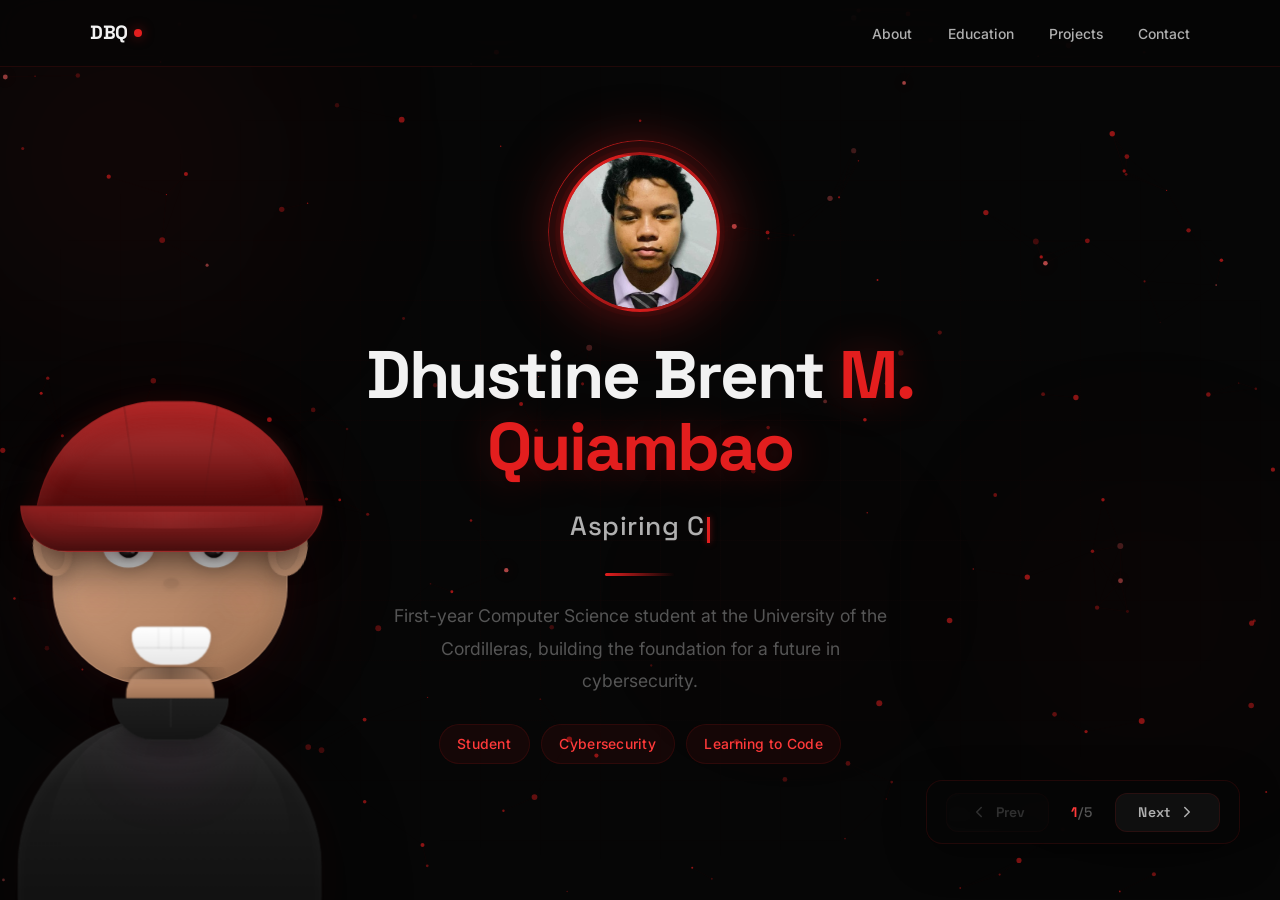
==== index.html @ d25e661f "Fix missing CSS link" ====
<!DOCTYPE html>
<html lang="en">
<head>
    <meta charset="UTF-8">
    <meta name="viewport" content="width=device-width, initial-scale=1.0">
    <title>Dhustine Brent M. Quiambao — Portfolio</title>
    <link rel="preconnect" href="https://fonts.googleapis.com">
    <link rel="preconnect" href="https://fonts.gstatic.com" crossorigin>
    <link href="https://fonts.googleapis.com/css2?family=Space+Grotesk:wght@400;500;600;700&family=Inter:wght@300;400;500;600&display=swap" rel="stylesheet">
    
    <link rel="stylesheet" href="styles.css">
</head>
<body>

<div class="memoji-wrap" id="memojiWrap">
    <div class="memoji-aura"></div>
    <div class="memoji-aura-2"></div>
    <div class="memoji-orbiter memoji-orbiter-1"></div>
    <div class="memoji-orbiter memoji-orbiter-2"></div>
    <div class="memoji-orbiter memoji-orbiter-3"></div>
    <div class="memoji-head-wrap" id="memojiHeadWrap">
        <div class="memoji-head" id="memojiHead">
            <div class="memoji-ear left"><div class="memoji-ear-inner"></div></div>
            <div class="memoji-ear right"><div class="memoji-ear-inner"></div></div>
            <div class="memoji-cap-dome">
                <div class="memoji-cap-seam-left"></div>
                <div class="memoji-cap-seam-right"></div>
            </div>
            <div class="memoji-cap-visor"></div>
            <div class="memoji-face">
                <div class="memoji-brow left"></div>
                <div class="memoji-brow right"></div>
                <div class="memoji-eye left">
                    <div class="memoji-pupil" id="memojiPupilLeft"></div>
                    <div class="memoji-eye-lid"></div>
                </div>
                <div class="memoji-eye right">
                    <div class="memoji-pupil" id="memojiPupilRight"></div>
                    <div class="memoji-eye-lid"></div>
                </div>
                <div class="memoji-nose"></div>
                <div class="memoji-mouth">
                    <div class="memoji-mouth-teeth-1"></div>
                    <div class="memoji-mouth-teeth-2"></div>
                </div>
                <div class="memoji-cheek left"></div>
                <div class="memoji-cheek right"></div>
            </div>
        </div>
    </div>
    <div class="memoji-neck"></div>
    <div class="memoji-collar"></div>
    <div class="memoji-shirt-collar"></div>
    <div class="memoji-shirt"></div>
    <div class="memoji-shadow"></div>
</div>

<div class="orb orb-1"></div>
<div class="orb orb-2"></div>
<div class="orb orb-3"></div>
<canvas id="particles"></canvas>

<nav id="navbar">
    <div class="nav-inner">
        <a href="#home" class="nav-logo">DBQ<span class="logo-dot"></span></a>
        <div class="nav-overlay" id="navOverlay"></div>
        <ul class="nav-links" id="navLinks">
            <li><a href="#about">About</a></li>
            <li><a href="#education">Education</a></li>
            <li><a href="#projects">Projects</a></li>
            <li><a href="#contact">Contact</a></li>
        </ul>
        <button class="nav-toggle" id="navToggle" aria-label="Toggle menu">&#9776;</button>
    </div>
</nav>

<div class="slide-page active" id="page-home">
<section class="hero" id="home">
    <div class="hero-content">
        <div class="hero-avatar-wrap">
            <div class="hero-avatar-ring"></div>
            <div class="hero-avatar" id="avatar">
                <img src="[data-uri]" alt="Dhustine Brent M. Quiambao">
            </div>
        </div>
        <h1>Dhustine Brent <span class="accent">M. Quiambao</span></h1>
        <p class="hero-tagline" id="typewriter"></p>
        <div class="hero-line"></div>
        <p class="hero-desc">First-year Computer Science student at the University of the Cordilleras, building the foundation for a future in cybersecurity.</p>
        <div class="hero-badges">
            <span class="badge">Student</span>
            <span class="badge">Cybersecurity</span>
            <span class="badge">Learning to Code</span>
        </div>
    </div>

</section>

</section>
</div>

<div class="slide-page" id="page-about">
<section id="about">
    <div class="section-label reveal">About Me</div>
    <div class="about-card reveal">
        <div class="about-inner">
            <div class="about-photo">
                <img src="[data-uri]" alt="Dhustine Brent M. Quiambao">
            </div>
            <div class="about-text">
                <p>I am a first-year computer science student at the University of the Cordilleras with a future focus on cybersecurity. My ultimate mission is to protect your networks and sensitive information using foundational security practices and fresh solutions.</p>
                <p>I am just a student with a strong desire to learn how to code and grow in the tech industry.</p>
            </div>
        </div>
    </div>
</section>

</section>
</div>

<div class="slide-page" id="page-education">
<section id="education">
    <div class="section-label reveal">Education</div>
    <div class="timeline">
        <div class="timeline-item reveal reveal-delay-1">
            <div class="timeline-dot"></div>
            <div class="timeline-content">
                <div class="timeline-school">Central Institute of Technology Colleges of Paniqui Foundation, Inc.</div>
                <div class="timeline-meta">
                    <span class="timeline-year">2019 – 2020</span>
                    <span class="timeline-level">Elementary</span>
                </div>
            </div>
        </div>
        <div class="timeline-item reveal reveal-delay-2">
            <div class="timeline-dot"></div>
            <div class="timeline-content">
                <div class="timeline-school">St. Rose Catholic School, Inc.</div>
                <div class="timeline-meta">
                    <span class="timeline-year">2023 – 2024</span>
                    <span class="timeline-level">Junior High School</span>
                </div>
            </div>
        </div>
        <div class="timeline-item reveal reveal-delay-3">
            <div class="timeline-dot"></div>
            <div class="timeline-content">
                <div class="timeline-school">St. Vincent School Foundation, Inc.</div>
                <div class="timeline-meta">
                    <span class="timeline-year">2025 – 2026</span>
                    <span class="timeline-level">Senior High School</span>
                </div>
            </div>
        </div>
        <div class="timeline-item current reveal reveal-delay-4">
            <div class="timeline-dot"></div>
            <div class="timeline-content">
                <div class="timeline-school">University of the Cordilleras</div>
                <div class="timeline-meta">
                    <span class="timeline-year">Present</span>
                    <span class="timeline-level">First Year — Computer Science</span>
                </div>
            </div>
        </div>
    </div>
</section>

</section>
</div>



<div class="slide-page" id="page-projects">
<section id="projects">
    <div class="section-label reveal">Projects</div>
    <div class="coming-soon reveal">
        <div class="coming-soon-icon">
            <svg viewBox="0 0 24 24" fill="none" stroke-width="1.5" stroke-linecap="round" stroke-linejoin="round">
                <path d="M12 2L2 7l10 5 10-5-10-5z"></path>
                <path d="M2 17l10 5 10-5"></path>
                <path d="M2 12l10 5 10-5"></path>
            </svg>
        </div>
        <h3>Coming Soon</h3>
        <p>Projects are currently in development. Check back here to see what I am building next.</p>
    </div>
</section>

</section>
</div>

<div class="slide-page" id="page-contact">
<section id="contact" class="contact-section">
    <div class="section-label reveal">Contact</div>
    <div class="contact-wrapper">
        <div class="contact-card reveal reveal-delay-1">
            <div class="contact-card-header">
                <div class="contact-card-icon">
                    <svg viewBox="0 0 24 24" fill="none" stroke-width="1.5" stroke-linecap="round" stroke-linejoin="round">
                        <path d="M4 4h16c1.1 0 2 .9 2 2v12c0 1.1-.9 2-2 2H4c-1.1 0-2-.9-2-2V6c0-1.1.9-2 2-2z"></path>
                        <polyline points="22,6 12,13 2,6"></polyline>
                    </svg>
                </div>
                <div class="contact-card-title">Email</div>
            </div>
            <div class="contact-card-body">
                <span class="contact-card-label">Contact me</span>
                <span class="contact-card-value">dhustinequiambao&#64;gmail&#46;com</span>
            </div>
        </div>
        <div class="contact-card reveal reveal-delay-2">
            <div class="contact-card-header">
                <div class="contact-card-icon">
                    <svg viewBox="0 0 24 24" fill="none" stroke-width="1.5" stroke-linecap="round" stroke-linejoin="round">
                        <path d="M22 16.92v3a2 2 0 0 1-2.18 2 19.79 19.79 0 0 1-8.63-3.07 19.5 19.5 0 0 1-6-6 19.79 19.79 0 0 1-3.07-8.67A2 2 0 0 1 4.11 2h3a2 2 0 0 1 2 1.72c.127.96.361 1.903.7 2.81a2 2 0 0 1-.45 2.11L8.09 9.91a16 16 0 0 0 6 6l1.27-1.27a2 2 0 0 1 2.11-.45c.907.339 1.85.573 2.81.7A2 2 0 0 1 22 16.92z"></path>
                    </svg>
                </div>
                <div class="contact-card-title">Phone</div>
            </div>
            <div class="contact-card-body">
                <span class="contact-card-label">Contact me</span>
                <span class="contact-card-value">09917201477</span>
            </div>
        </div>
        <a href="https://www.facebook.com/dhustinebrent" target="_blank" rel="noopener noreferrer" class="contact-card facebook reveal reveal-delay-3"
           onmousemove="this.style.setProperty('--mx', (event.offsetX/this.offsetWidth*100)+'%'); this.style.setProperty('--my', (event.offsetY/this.offsetHeight*100)+'%');">
            <div class="contact-card-arrow">
                <svg viewBox="0 0 24 24" fill="none" stroke-width="2" stroke-linecap="round" stroke-linejoin="round">
                    <line x1="7" y1="17" x2="17" y2="7"></line>
                    <polyline points="7 7 17 7 17 17"></polyline>
                </svg>
            </div>
            <div class="contact-card-icon">
                <svg viewBox="0 0 24 24" fill="none" stroke-width="1.5" stroke-linecap="round" stroke-linejoin="round">
                    <path d="M18 2h-3a5 5 0 0 0-5 5v3H7v4h3v8h4v-8h3l1-4h-4V7a1 1 0 0 1 1-1h3z"></path>
                </svg>
            </div>
            <div class="contact-card-body" style="text-align: center;">
                <div class="contact-card-title">Facebook</div>
                <span class="contact-card-label" style="margin-top: 0.3rem;">Connect with me</span>
            </div>
        </a>
    </div>
</section>

<footer>
    <p>Built with passion by <span>Dhustine Brent M. Quiambao</span></p>
</footer>
</div>

<div class="slide-nav" id="slideNav">
    <button class="slide-nav-btn" id="slidePrev" disabled>
        <svg viewBox="0 0 24 24"><polyline points="15 18 9 12 15 6"></polyline></svg>
        Prev
    </button>
    <div class="slide-counter"><span class="current" id="slideCurrent">1</span><span>/</span><span id="slideTotal">6</span></div>
    <button class="slide-nav-btn" id="slideNext">
        Next
        <svg viewBox="0 0 24 24"><polyline points="9 18 15 12 9 6"></polyline></svg>
    </button>
</div>


    <script src="main.js"></script>
</body>
</html>
---- styles.css ----
:root {
            --bg-deep: #060606;
            --bg-surface: #0c0c0c;
            --bg-elevated: #141414;
            --bg-card: #0f0f0f;
            --ink: #f2f2f2;
            --ink-muted: #b0b0b0;
            --ink-dim: #555555;
            --accent: #e31e1e;
            --accent-bright: #ff3a3a;
            --accent-glow: rgba(227, 30, 30, 0.5);
            --accent-weak: rgba(227, 30, 30, 0.07);
            --line: rgba(227, 30, 30, 0.12);
            --line-hover: rgba(227, 30, 30, 0.4);
            --radius: 24px;
            --radius-sm: 18px;
            --shadow: 0 10px 40px rgba(0,0,0,0.55);
            --step--1: clamp(0.78rem, 0.75rem + 0.15vw, 0.9rem);
            --step-0: clamp(0.92rem, 0.86rem + 0.3vw, 1.15rem);
            --step-1: clamp(1.2rem, 1.05rem + 0.75vw, 1.8rem);
            --step-2: clamp(1.65rem, 1.35rem + 1.5vw, 2.9rem);
            --step-3: clamp(2.4rem, 1.8rem + 3vw, 5rem);
            --space: clamp(1.3rem, 0.9rem + 2vw, 2.8rem);
        }

        * { margin: 0; padding: 0; box-sizing: border-box; }
        html { scroll-behavior: smooth; }

        body {
            font-family: 'Inter', 'Hiragino Sans', 'Yu Gothic', 'Noto Sans JP', sans-serif;
            background: var(--bg-deep);
            color: var(--ink);
            line-height: 1.75;
            font-size: var(--step-0);
            overflow-x: hidden;
            
        }

        
        
            50% { transform: translate(-50%, -50%) scale(1.12); }
        }
        
        

        
        

        @media (pointer: coarse) {
            body { cursor: auto; }
            .cursor-main, 
        }

        .memoji-wrap {
            position: fixed;
            left: -30px;
            bottom: -60px;
            width: 480px;
            height: 620px;
            z-index: 90;
            pointer-events: none;
            animation: memoji-breathe 4s ease-in-out infinite;
            perspective: 1000px;
            transform-style: preserve-3d;
        }
        @keyframes memoji-breathe {
            0%, 100% { transform: translateY(0); }
            50% { transform: translateY(-10px); }
        }

        .memoji-aura {
            position: absolute;
            bottom: 280px;
            left: 55%;
            transform: translateX(-50%) translateZ(-80px);
            width: 420px;
            height: 420px;
            border-radius: 50%;
            background: radial-gradient(circle, rgba(200,60,180,0.25) 0%, rgba(227,30,30,0.15) 35%, transparent 60%);
            filter: blur(60px);
            animation: aura-pulse 3s ease-in-out infinite;
        }
        .memoji-aura-2 {
            position: absolute;
            bottom: 260px;
            left: 55%;
            transform: translateX(-50%) translateZ(-40px);
            width: 340px;
            height: 340px;
            border-radius: 50%;
            background: radial-gradient(circle, rgba(255,50,50,0.12) 0%, transparent 55%);
            filter: blur(40px);
            animation: aura-pulse-2 4s ease-in-out infinite;
        }
        @keyframes aura-pulse {
            0%, 100% { opacity: 0.75; transform: translateX(-50%) translateZ(-80px) scale(1); }
            50% { opacity: 1; transform: translateX(-50%) translateZ(-80px) scale(1.2); }
        }
        @keyframes aura-pulse-2 {
            0%, 100% { opacity: 0.6; transform: translateX(-50%) translateZ(-40px) scale(1); }
            50% { opacity: 0.9; transform: translateX(-50%) translateZ(-40px) scale(1.3); }
        }

        .memoji-orbiter {
            position: absolute;
            border-radius: 50%;
            pointer-events: none;
            z-index: 5;
        }
        .memoji-orbiter-1 {
            width: 14px; height: 14px;
            background: radial-gradient(circle, #ff5a5a, var(--accent));
            box-shadow: 0 0 20px var(--accent-glow);
            bottom: 420px; left: 20%;
            animation: orbit-1 8s linear infinite;
        }
        .memoji-orbiter-2 {
            width: 8px; height: 8px;
            background: radial-gradient(circle, #ff8080, #ff3a3a);
            box-shadow: 0 0 15px rgba(255,58,58,0.5);
            bottom: 350px; left: 75%;
            animation: orbit-2 10s linear infinite;
        }
        .memoji-orbiter-3 {
            width: 10px; height: 10px;
            background: radial-gradient(circle, #ff9999, #ff5555);
            box-shadow: 0 0 18px rgba(255,85,85,0.4);
            bottom: 500px; left: 65%;
            animation: orbit-3 7s linear infinite;
        }
        @keyframes orbit-1 {
            0% { transform: rotate(0deg) translateX(90px) rotate(0deg); }
            100% { transform: rotate(360deg) translateX(90px) rotate(-360deg); }
        }
        @keyframes orbit-2 {
            0% { transform: rotate(120deg) translateX(70px) rotate(-120deg); }
            100% { transform: rotate(480deg) translateX(70px) rotate(-480deg); }
        }
        @keyframes orbit-3 {
            0% { transform: rotate(240deg) translateX(110px) rotate(-240deg); }
            100% { transform: rotate(600deg) translateX(110px) rotate(-600deg); }
        }

        .memoji-shirt {
            position: absolute;
            bottom: 0;
            left: 55%;
            transform: translateX(-50%) translateZ(-20px);
            width: 360px;
            height: 300px;
            background: linear-gradient(180deg, #2a2a2a 0%, #1a1a1a 30%, #0e0e0e 100%);
            border-radius: 170px 170px 75px 75px;
            border: 1px solid rgba(255,255,255,0.04);
            box-shadow:
                0 30px 80px rgba(0,0,0,0.75),
                inset 0 6px 18px rgba(255,255,255,0.03),
                0 0 50px rgba(227,30,30,0.05);
            transform-style: preserve-3d;
            overflow: hidden;
        }
        .memoji-shirt::before {
            content: '';
            position: absolute;
            top: 0;
            left: 50%;
            transform: translateX(-50%);
            width: 140px;
            height: 80px;
            background: radial-gradient(ellipse, rgba(200,60,180,0.1) 0%, transparent 70%);
            filter: blur(30px);
        }
        .memoji-shirt::after {
            content: '';
            position: absolute;
            top: 0; left: 10%; right: 10%;
            height: 55%;
            background: linear-gradient(180deg, rgba(255,255,255,0.035), transparent);
            border-radius: 170px 170px 0 0;
            pointer-events: none;
        }
        .memoji-shirt-collar {
            position: absolute;
            bottom: 260px;
            left: 55%;
            transform: translateX(-50%) translateZ(15px);
            width: 130px;
            height: 50px;
            background: linear-gradient(180deg, #1f1f1f, #151515);
            border-radius: 0 0 65px 65px;
            border: 1px solid rgba(255,255,255,0.03);
            box-shadow: 0 8px 25px rgba(0,0,0,0.3);
            z-index: 4;
        }
        .memoji-shirt-collar::before {
            content: '';
            position: absolute;
            top: 0; left: 50%;
            transform: translateX(-50%);
            width: 2px; height: 70%;
            background: rgba(255,255,255,0.04);
        }

        .memoji-neck {
            position: absolute;
            bottom: 265px;
            left: 55%;
            transform: translateX(-50%) translateZ(10px);
            width: 100px;
            height: 70px;
            background: linear-gradient(180deg, #c89878, #b08060, #a07050);
            border-radius: 28px;
            border: 1px solid rgba(0,0,0,0.04);
            z-index: 5;
            box-shadow:
                0 8px 25px rgba(0,0,0,0.2),
                inset 0 4px 10px rgba(255,255,255,0.04);
        }
        .memoji-neck::after {
            content: '';
            position: absolute;
            top: 0; left: 0; right: 0;
            height: 18px;
            background: linear-gradient(180deg, rgba(0,0,0,0.12), transparent);
            border-radius: 28px 28px 0 0;
        }
        .memoji-collar {
            position: absolute;
            bottom: 310px;
            left: 55%;
            transform: translateX(-50%) translateZ(25px);
            width: 125px;
            height: 12px;
            background: linear-gradient(90deg, transparent, rgba(0,0,0,0.3), transparent);
            border-radius: 6px;
            z-index: 6;
        }

        .memoji-head-wrap {
            position: absolute;
            bottom: 330px;
            left: 55%;
            width: 270px;
            height: 310px;
            transform: translateX(-50%);
            transform-style: preserve-3d;
            perspective: 800px;
            z-index: 10;
        }

        .memoji-head {
            position: absolute;
            inset: 0;
            background: linear-gradient(145deg, #e0b898 0%, #d0a080 20%, #c09070 50%, #b08060 80%, #a07050 100%);
            border-radius: 125px 125px 115px 115px;
            border: 1.5px solid rgba(255,255,255,0.05);
            box-shadow:
                0 18px 50px rgba(0,0,0,0.4),
                inset 0 -10px 25px rgba(0,0,0,0.12),
                inset 0 10px 20px rgba(255,255,255,0.08),
                0 0 30px rgba(227,30,30,0.06);
            transform-style: preserve-3d;
            transition: transform 0.08s ease-out;
            overflow: visible;
        }
        .memoji-head::after {
            content: '';
            position: absolute;
            top: 40px;
            left: 20%;
            width: 40%;
            height: 22%;
            background: radial-gradient(ellipse, rgba(255,255,255,0.14) 0%, transparent 70%);
            border-radius: 50%;
            filter: blur(10px);
            pointer-events: none;
            z-index: 30;
        }
        .memoji-head::before {
            content: '';
            position: absolute;
            bottom: 30px;
            right: 15%;
            width: 30%;
            height: 25%;
            background: radial-gradient(ellipse, rgba(0,0,0,0.06) 0%, transparent 70%);
            border-radius: 50%;
            filter: blur(12px);
            pointer-events: none;
            z-index: 30;
        }

        .memoji-cap-dome {
            position: absolute;
            top: -5px;
            left: 50%;
            transform: translateX(-50%) translateZ(35px);
            width: 290px;
            height: 135px;
            background: linear-gradient(180deg, #a82020 0%, #881818 30%, #681010 60%, #4a0a0a 100%);
            border-radius: 145px 145px 0 0;
            border: 1.5px solid rgba(255,80,80,0.12);
            box-shadow:
                0 14px 35px rgba(0,0,0,0.35),
                inset 0 8px 20px rgba(255,100,100,0.18),
                inset 0 -5px 10px rgba(0,0,0,0.18),
                0 0 25px rgba(227,30,30,0.12);
            z-index: 25;
            transform-style: preserve-3d;
        }
        .memoji-cap-dome::before {
            content: '';
            position: absolute;
            top: 22px;
            left: 8%;
            right: 8%;
            height: 65px;
            background: linear-gradient(180deg, rgba(255,130,130,0.2), transparent);
            border-radius: 50%;
            filter: blur(10px);
        }
        .memoji-cap-dome::after {
            content: '';
            position: absolute;
            top: 35px;
            right: 0;
            width: 22px;
            height: 75px;
            background: linear-gradient(90deg, transparent, rgba(0,0,0,0.18));
            border-radius: 0 145px 0 0;
        }
        .memoji-cap-seam-left,
        .memoji-cap-seam-right {
            position: absolute;
            top: 0;
            width: 2px;
            height: 100px;
            background: linear-gradient(180deg, rgba(0,0,0,0.12), transparent);
            z-index: 26;
        }
        .memoji-cap-seam-left {
            left: 35%;
            transform: rotate(-8deg);
        }
        .memoji-cap-seam-right {
            right: 35%;
            transform: rotate(8deg);
        }

        .memoji-cap-visor {
            position: absolute;
            top: 110px;
            left: 50%;
            transform: translateX(-50%) translateZ(45px);
            width: 310px;
            height: 48px;
            background: linear-gradient(180deg, #902020 0%, #701818 50%, #501010 100%);
            border-radius: 0 0 155px 155px;
            border: 1.5px solid rgba(255,80,80,0.1);
            box-shadow:
                0 16px 35px rgba(0,0,0,0.4),
                inset 0 -6px 12px rgba(0,0,0,0.12),
                0 5px 15px rgba(0,0,0,0.12),
                0 0 18px rgba(227,30,30,0.1);
            z-index: 26;
            transform-style: preserve-3d;
        }
        .memoji-cap-visor::after {
            content: '';
            position: absolute;
            top: 5px;
            left: 8%;
            right: 8%;
            height: 15px;
            background: linear-gradient(90deg, transparent, rgba(255,100,100,0.15), transparent);
            border-radius: 0 0 50% 50%;
        }

        .memoji-ear {
            position: absolute;
            top: 125px;
            width: 44px;
            height: 62px;
            background: linear-gradient(145deg, #d0a080, #c09070);
            border-radius: 50%;
            border: 1px solid rgba(0,0,0,0.04);
            box-shadow: 0 6px 18px rgba(0,0,0,0.18);
            z-index: 35;
            transform-style: preserve-3d;
        }
        .memoji-ear.left {
            left: -18px;
            transform: rotate(-12deg) translateZ(15px);
        }
        .memoji-ear.right {
            right: -18px;
            transform: rotate(12deg) translateZ(15px);
        }
        .memoji-ear-inner {
            position: absolute;
            top: 50%;
            left: 50%;
            transform: translate(-50%, -50%);
            width: 22px;
            height: 40px;
            background: rgba(0,0,0,0.06);
            border-radius: 50%;
            box-shadow: inset 0 2px 6px rgba(0,0,0,0.08);
        }

        .memoji-face {
            position: absolute;
            top: 100px;
            left: 50%;
            transform: translateX(-50%) translateZ(20px);
            width: 210px;
            height: 185px;
            transform-style: preserve-3d;
        }

        .memoji-brow {
            position: absolute;
            top: 0;
            width: 60px;
            height: 18px;
            background: linear-gradient(180deg, #333, #1a1a1a);
            border-radius: 16px;
            z-index: 14;
            box-shadow: 0 4px 8px rgba(0,0,0,0.15);
            transform-style: preserve-3d;
        }
        .memoji-brow.left { left: 20px; transform: rotate(-8deg) translateZ(5px); }
        .memoji-brow.right { right: 20px; transform: rotate(8deg) translateZ(5px); }

        .memoji-eye {
            position: absolute;
            top: 28px;
            width: 56px;
            height: 44px;
            background: linear-gradient(180deg, #fff 0%, #e8e8e8 100%);
            border-radius: 50%;
            overflow: hidden;
            box-shadow:
                0 5px 12px rgba(0,0,0,0.12),
                inset 0 -2px 4px rgba(0,0,0,0.05),
                0 0 0 1px rgba(0,0,0,0.03);
            z-index: 12;
            transform-style: preserve-3d;
        }
        .memoji-eye.left { left: 26px; transform: translateZ(8px); }
        .memoji-eye.right { right: 26px; transform: translateZ(8px); }

        .memoji-pupil {
            position: absolute;
            top: 50%;
            left: 50%;
            width: 24px;
            height: 24px;
            background: radial-gradient(circle at 35% 35%, #666 0%, #111 60%, #000 100%);
            border-radius: 50%;
            transform: translate(-50%, -50%);
            transition: transform 0.05s ease-out;
            box-shadow: 0 2px 6px rgba(0,0,0,0.2);
        }
        .memoji-pupil::after {
            content: '';
            position: absolute;
            top: 5px;
            left: 5px;
            width: 9px;
            height: 9px;
            background: rgba(255,255,255,0.95);
            border-radius: 50%;
            box-shadow: 0 0 4px rgba(255,255,255,0.3);
        }
        .memoji-pupil::before {
            content: '';
            position: absolute;
            bottom: 4px;
            right: 4px;
            width: 4px;
            height: 4px;
            background: rgba(255,255,255,0.4);
            border-radius: 50%;
        }

        .memoji-eye-lid {
            position: absolute;
            top: 0;
            left: 0;
            right: 0;
            height: 0;
            background: linear-gradient(180deg, #d0a080, #c09070);
            z-index: 15;
            animation: memoji-blink 4s infinite;
        }
        @keyframes memoji-blink {
            0%, 44%, 56%, 100% { height: 0; }
            50% { height: 100%; }
        }

        .memoji-nose {
            position: absolute;
            top: 85px;
            left: 50%;
            transform: translateX(-50%) translateZ(12px);
            width: 18px;
            height: 12px;
            background: rgba(0,0,0,0.06);
            border-radius: 50%;
            z-index: 12;
            box-shadow: 0 2px 6px rgba(0,0,0,0.06);
        }

        .memoji-mouth {
            position: absolute;
            bottom: 2px;
            left: 50%;
            transform: translateX(-50%) translateZ(10px);
            width: 88px;
            height: 42px;
            background: linear-gradient(180deg, #fff 0%, #e8e8e8 100%);
            border-radius: 12px 12px 38px 38px;
            border: 1px solid rgba(0,0,0,0.04);
            box-shadow: 0 6px 15px rgba(0,0,0,0.1);
            z-index: 12;
            overflow: hidden;
            transform-style: preserve-3d;
        }
        .memoji-mouth::before {
            content: '';
            position: absolute;
            top: 18px;
            left: 0;
            right: 0;
            height: 2px;
            background: rgba(0,0,0,0.06);
        }
        .memoji-mouth::after {
            content: '';
            position: absolute;
            top: 0;
            left: 50%;
            transform: translateX(-50%);
            width: 2px;
            height: 22px;
            background: rgba(0,0,0,0.03);
        }
        .memoji-mouth-teeth-1,
        .memoji-mouth-teeth-2 {
            position: absolute;
            top: 0;
            width: 2px;
            height: 20px;
            background: rgba(0,0,0,0.03);
        }
        .memoji-mouth-teeth-1 { left: 33%; }
        .memoji-mouth-teeth-2 { right: 33%; }

        .memoji-cheek {
            position: absolute;
            top: 100px;
            width: 36px;
            height: 20px;
            background: rgba(255,120,100,0.1);
            border-radius: 50%;
            filter: blur(10px);
            z-index: 11;
        }
        .memoji-cheek.left { left: 6px; }
        .memoji-cheek.right { right: 6px; }

        .memoji-shadow {
            position: absolute;
            bottom: -10px;
            left: 55%;
            transform: translateX(-50%) translateZ(-60px);
            width: 300px;
            height: 45px;
            background: radial-gradient(ellipse, rgba(0,0,0,0.5) 0%, transparent 70%);
            border-radius: 50%;
            animation: memoji-shadow-breathe 4s ease-in-out infinite;
        }
        @keyframes memoji-shadow-breathe {
            0%, 100% { transform: translateX(-50%) translateZ(-60px) scale(1); opacity: 0.5; }
            50% { transform: translateX(-50%) translateZ(-60px) scale(0.85); opacity: 0.35; }
        }

        @media (max-width: 1400px) {
            .memoji-wrap {
                width: 400px;
                height: 500px;
                left: -50px;
            }
            .memoji-head-wrap { width: 235px; height: 265px; bottom: 275px; }
            .memoji-head { border-radius: 108px 108px 98px 98px; }
            .memoji-cap-dome { width: 252px; height: 118px; border-radius: 126px 126px 0 0; top: -3px; }
            .memoji-cap-visor { width: 272px; height: 42px; border-radius: 0 0 136px 136px; top: 96px; }
            .memoji-shirt { width: 310px; height: 245px; border-radius: 155px 155px 60px 60px; bottom: 0; }
            .memoji-shirt-collar { width: 115px; height: 42px; bottom: 220px; border-radius: 0 0 58px 58px; }
            .memoji-neck { width: 88px; height: 58px; bottom: 235px; }
            .memoji-collar { width: 110px; bottom: 280px; }
            .memoji-face { width: 180px; height: 155px; top: 88px; }
            .memoji-eye { width: 48px; height: 38px; top: 24px; }
            .memoji-pupil { width: 20px; height: 20px; }
            .memoji-brow { width: 52px; height: 15px; top: 0; }
            .memoji-nose { width: 15px; height: 10px; top: 72px; }
            .memoji-mouth { width: 74px; height: 36px; bottom: 2px; border-radius: 10px 10px 32px 32px; }
            .memoji-ear { width: 38px; height: 52px; top: 105px; }
            .memoji-ear.left { left: -16px; }
            .memoji-ear.right { right: -16px; }
            .memoji-cheek { width: 30px; height: 16px; top: 84px; }
            .memoji-aura { width: 360px; height: 360px; bottom: 230px; }
            .memoji-aura-2 { width: 290px; height: 290px; bottom: 220px; }
            .memoji-shadow { width: 250px; height: 36px; }
        }

        @media (max-width: 1100px) {
            .memoji-wrap {
                width: 320px;
                height: 400px;
                left: -60px;
            }
            .memoji-head-wrap { width: 190px; height: 215px; bottom: 225px; }
            .memoji-head { border-radius: 88px 88px 78px 78px; }
            .memoji-cap-dome { width: 204px; height: 95px; border-radius: 102px 102px 0 0; top: -2px; }
            .memoji-cap-visor { width: 220px; height: 34px; border-radius: 0 0 110px 110px; top: 78px; }
            .memoji-shirt { width: 260px; height: 195px; border-radius: 125px 125px 48px 48px; }
            .memoji-shirt-collar { width: 95px; height: 36px; bottom: 175px; border-radius: 0 0 48px 48px; }
            .memoji-neck { width: 70px; height: 48px; bottom: 190px; }
            .memoji-collar { width: 90px; bottom: 230px; }
            .memoji-face { width: 145px; height: 125px; top: 72px; }
            .memoji-eye { width: 40px; height: 32px; top: 20px; }
            .memoji-pupil { width: 16px; height: 16px; }
            .memoji-pupil::after { width: 7px; height: 7px; top: 4px; left: 4px; }
            .memoji-brow { width: 42px; height: 12px; top: -2px; }
            .memoji-nose { width: 12px; height: 8px; top: 58px; }
            .memoji-mouth { width: 60px; height: 28px; bottom: 2px; border-radius: 8px 8px 26px 26px; }
            .memoji-ear { width: 32px; height: 42px; top: 85px; }
            .memoji-ear.left { left: -14px; }
            .memoji-ear.right { right: -14px; }
            .memoji-cheek { width: 24px; height: 13px; top: 66px; }
            .memoji-aura { width: 280px; height: 280px; bottom: 185px; }
            .memoji-aura-2 { width: 230px; height: 230px; bottom: 175px; }
            .memoji-shadow { width: 200px; height: 28px; }
        }

        @media (max-width: 850px) {
            .memoji-wrap { display: none; }
        }

        #particles {
            position: fixed;
            inset: 0;
            z-index: -1;
            pointer-events: none;
        }

        .orb {
            position: fixed;
            border-radius: 50%;
            filter: blur(100px);
            pointer-events: none;
            z-index: -2;
            opacity: 0.5;
        }
        .orb-1 {
            width: 500px; height: 500px;
            background: radial-gradient(circle, rgba(227,30,30,0.18) 0%, transparent 70%);
            top: -10%; left: -10%;
            animation: float-orb-1 12s ease-in-out infinite;
        }
        .orb-2 {
            width: 400px; height: 400px;
            background: radial-gradient(circle, rgba(180,20,20,0.12) 0%, transparent 70%);
            bottom: 10%; right: -5%;
            animation: float-orb-2 14s ease-in-out infinite;
        }
        .orb-3 {
            width: 300px; height: 300px;
            background: radial-gradient(circle, rgba(227,30,30,0.08) 0%, transparent 70%);
            top: 50%; left: 50%;
            animation: float-orb-3 16s ease-in-out infinite;
        }
        @keyframes float-orb-1 {
            0%, 100% { transform: translate(0, 0) scale(1); }
            33% { transform: translate(40px, 30px) scale(1.1); }
            66% { transform: translate(-20px, 50px) scale(0.95); }
        }
        @keyframes float-orb-2 {
            0%, 100% { transform: translate(0, 0) scale(1); }
            33% { transform: translate(-50px, -30px) scale(1.08); }
            66% { transform: translate(30px, -50px) scale(0.92); }
        }
        @keyframes float-orb-3 {
            0%, 100% { transform: translate(-50%, -50%) scale(1); }
            33% { transform: translate(-40%, -60%) scale(1.12); }
            66% { transform: translate(-60%, -40%) scale(0.9); }
        }

        body::after {
            content: '';
            position: fixed;
            inset: 0;
            background-image:
                linear-gradient(rgba(227,30,30,0.02) 1px, transparent 1px),
                linear-gradient(90deg, rgba(227,30,30,0.02) 1px, transparent 1px);
            background-size: 60px 60px;
            z-index: -1;
            pointer-events: none;
            mask-image: radial-gradient(ellipse 80% 70% at 50% 50%, black 20%, transparent 70%);
            -webkit-mask-image: radial-gradient(ellipse 80% 70% at 50% 50%, black 20%, transparent 70%);
        }

        nav {
            position: fixed;
            top: 0; left: 0; right: 0;
            z-index: 100;
            padding: 1rem var(--space);
            background: rgba(6,6,6,0.7);
            backdrop-filter: blur(24px) saturate(1.3);
            -webkit-backdrop-filter: blur(24px) saturate(1.3);
            border-bottom: 1px solid var(--line);
            transition: all 0.35s ease;
        }
        nav.scrolled {
            padding: 0.65rem var(--space);
            background: rgba(6,6,6,0.92);
            border-bottom-color: var(--line-hover);
        }
        .nav-inner {
            max-width: 1100px;
            margin: 0 auto;
            display: flex;
            justify-content: space-between;
            align-items: center;
        }
        .nav-logo {
            font-family: 'Space Grotesk', sans-serif;
            font-weight: 700;
            font-size: 1.2rem;
            color: var(--ink);
            text-decoration: none;
            letter-spacing: -0.02em;
            display: flex;
            align-items: center;
            gap: 0.4rem;
        }
        .nav-logo .logo-dot {
            width: 8px; height: 8px;
            border-radius: 50%;
            background: var(--accent);
            box-shadow: 0 0 12px var(--accent-glow);
            animation: pulse-dot 2s infinite;
        }
        @keyframes pulse-dot {
            0%, 100% { transform: scale(1); opacity: 1; }
            50% { transform: scale(1.4); opacity: 0.6; }
        }
        .nav-links {
            display: flex;
            gap: 2.2rem;
            list-style: none;
        }
        .nav-links a {
            color: var(--ink-muted);
            text-decoration: none;
            font-size: var(--step--1);
            font-weight: 500;
            transition: color 0.3s ease;
            position: relative;
            padding: 0.3rem 0;
        }
        .nav-links a::after {
            content: '';
            position: absolute;
            bottom: -2px;
            left: 0;
            width: 0;
            height: 2px;
            background: var(--accent);
            border-radius: 1px;
            transition: width 0.35s cubic-bezier(0.4, 0, 0.2, 1);
            box-shadow: 0 0 8px var(--accent-glow);
        }
        .nav-links a:hover, .nav-links a.active {
            color: var(--ink);
        }
        .nav-links a:hover::after, .nav-links a.active::after {
            width: 100%;
        }
        .nav-toggle {
            display: none;
            background: none;
            border: none;
            color: var(--ink);
            font-size: 1.5rem;
            
            padding: 0.3rem;
            transition: transform 0.3s ease;
        }
        .nav-toggle:hover { transform: scale(1.1); }

        @media (max-width: 700px) {
            .nav-links {
                position: fixed;
                top: 0; right: -100%;
                width: 75%;
                max-width: 300px;
                height: 100vh;
                background: rgba(8,8,8,0.98);
                backdrop-filter: blur(20px);
                flex-direction: column;
                padding: 5rem 2rem 2rem;
                gap: 1.5rem;
                transition: right 0.4s cubic-bezier(0.4, 0, 0.2, 1);
                border-left: 1px solid var(--line);
                z-index: 99;
            }
            .nav-links.open { right: 0; }
            .nav-toggle { display: block; z-index: 101; }
            .nav-overlay {
                position: fixed;
                inset: 0;
                background: rgba(0,0,0,0.7);
                opacity: 0;
                pointer-events: none;
                transition: opacity 0.3s ease;
                z-index: 98;
            }
            .nav-overlay.open { opacity: 1; pointer-events: all; }
        }

        section {
            padding: calc(var(--space) * 2.5) var(--space);
            max-width: 920px;
            margin: 0 auto;
            position: relative;
            transition: transform 0.6s cubic-bezier(0.4, 0, 0.2, 1);
        }
        body.scrolled-past-hero section {
            transform: translateX(105px);
        }
        @media (max-width: 1400px) {
            body.scrolled-past-hero section {
                transform: translateX(80px);
            }
        }
        @media (max-width: 1100px) {
            body.scrolled-past-hero section {
                transform: translateX(55px);
            }
        }
        @media (max-width: 850px) {
            body.scrolled-past-hero section {
                transform: translateX(0);
            }
        }

        .section-label {
            font-family: 'Space Grotesk', sans-serif;
            font-size: var(--step--1);
            font-weight: 600;
            color: var(--accent);
            text-transform: uppercase;
            letter-spacing: 0.14em;
            margin-bottom: 1.4rem;
            display: flex;
            align-items: center;
            gap: 0.8rem;
        }
        .section-label::before {
            content: '';
            display: inline-block;
            width: 40px;
            height: 2.5px;
            background: linear-gradient(90deg, var(--accent), transparent);
            border-radius: 1px;
            animation: line-grow 1s cubic-bezier(0.4, 0, 0.2, 1) forwards;
            transform-origin: left;
            transform: scaleX(0);
        }
        .section-label.visible::before {
            transform: scaleX(1);
        }
        @keyframes line-grow {
            to { transform: scaleX(1); }
        }

        .hero {
            min-height: 100vh;
            display: flex;
            align-items: center;
            justify-content: center;
            text-align: center;
            position: relative;
            padding-top: 5rem;
            padding-bottom: 4rem;
        }
        .hero-content {
            display: flex;
            flex-direction: column;
            align-items: center;
            gap: 1.2rem;
        }
        .hero-avatar-wrap {
            position: relative;
            margin-bottom: 0.5rem;
        }
        .hero-avatar {
            width: 160px;
            height: 160px;
            border-radius: 50%;
            background: linear-gradient(145deg, var(--accent) 0%, #6b1010 100%);
            display: flex;
            align-items: center;
            justify-content: center;
            font-family: 'Space Grotesk', sans-serif;
            font-size: 2.8rem;
            font-weight: 700;
            color: white;
            border: 3px solid rgba(227,30,30,0.3);
            box-shadow: 0 0 0 5px rgba(227,30,30,0.05), 0 0 60px var(--accent-glow);
            position: relative;
            overflow: hidden;
            animation: avatar-float 4s ease-in-out infinite;
        }
        .hero-avatar img {
            width: 100%; height: 100%;
            border-radius: 50%;
            object-fit: cover;
            display: block;
            position: relative;
            z-index: 1;
        }
        @keyframes avatar-float {
            0%, 100% { transform: translateY(0); }
            50% { transform: translateY(-10px); }
        }
        .hero-avatar-ring {
            position: absolute;
            inset: -12px;
            border-radius: 50%;
            border: 1.5px solid transparent;
            background: linear-gradient(135deg, var(--accent), transparent 60%) border-box;
            -webkit-mask: linear-gradient(#fff 0 0) padding-box, linear-gradient(#fff 0 0);
            mask: linear-gradient(#fff 0 0) padding-box, linear-gradient(#fff 0 0);
            -webkit-mask-composite: xor;
            mask-composite: exclude;
            animation: ring-rotate 8s linear infinite;
        }
        @keyframes ring-rotate {
            to { transform: rotate(360deg); }
        }
        .hero h1 {
            font-family: 'Space Grotesk', sans-serif;
            font-size: var(--step-3);
            font-weight: 700;
            letter-spacing: -0.03em;
            line-height: 1.08;
            animation: fade-up 0.8s 0.2s cubic-bezier(0.4, 0, 0.2, 1) both;
        }
        .hero h1 .accent {
            color: var(--accent);
            text-shadow: 0 0 40px rgba(227,30,30,0.3);
        }
        .hero-tagline {
            font-family: 'Space Grotesk', sans-serif;
            font-size: var(--step-1);
            font-weight: 500;
            color: var(--ink-muted);
            letter-spacing: 0.02em;
            min-height: 1.5em;
            animation: fade-up 0.8s 0.5s cubic-bezier(0.4, 0, 0.2, 1) both;
        }
        .typing-cursor {
            display: inline-block;
            width: 2.5px;
            height: 1em;
            background: var(--accent);
            margin-left: 3px;
            vertical-align: text-bottom;
            animation: blink 0.8s step-end infinite;
            box-shadow: 0 0 6px var(--accent-glow);
        }
        @keyframes blink {
            50% { opacity: 0; }
        }
        .hero-line {
            width: 70px;
            height: 3px;
            background: linear-gradient(90deg, var(--accent), transparent);
            border-radius: 2px;
            margin: 0.3rem 0;
            animation: fade-up 0.8s 0.7s cubic-bezier(0.4, 0, 0.2, 1) both;
        }
        .hero-desc {
            max-width: 500px;
            color: var(--ink-dim);
            font-size: var(--step-0);
            line-height: 1.85;
            animation: fade-up 0.8s 0.9s cubic-bezier(0.4, 0, 0.2, 1) both;
        }
        .hero-badges {
            display: flex;
            gap: 0.7rem;
            flex-wrap: wrap;
            justify-content: center;
            margin-top: 0.4rem;
            animation: fade-up 0.8s 1.1s cubic-bezier(0.4, 0, 0.2, 1) both;
        }
        .badge {
            padding: 0.45rem 1.1rem;
            border-radius: 100px;
            background: var(--accent-weak);
            border: 1px solid var(--line);
            font-size: var(--step--1);
            font-weight: 500;
            color: var(--accent-bright);
            letter-spacing: 0.02em;
            transition: all 0.3s ease;
        }
        .badge:hover {
            border-color: var(--line-hover);
            box-shadow: 0 0 16px rgba(227,30,30,0.12);
            transform: translateY(-2px);
        }
        @keyframes fade-up {
            from { opacity: 0; transform: translateY(25px); }
            to { opacity: 1; transform: translateY(0); }
        }

        .scroll-hint {
            position: absolute;
            bottom: 2.2rem;
            left: 50%;
            transform: translateX(-50%);
            display: flex;
            flex-direction: column;
            align-items: center;
            gap: 0.4rem;
            color: var(--ink-dim);
            font-size: 0.7rem;
            text-transform: uppercase;
            letter-spacing: 0.12em;
            animation: bounce 2.2s ease-in-out infinite;
        }
        .scroll-hint svg {
            width: 22px;
            height: 22px;
            stroke: var(--accent);
        }
        @keyframes bounce {
            0%, 20%, 50%, 80%, 100% { transform: translateX(-50%) translateY(0); }
            40% { transform: translateX(-50%) translateY(10px); }
            60% { transform: translateX(-50%) translateY(5px); }
        }

        .about-card {
            background: var(--bg-card);
            border: 1px solid var(--line);
            border-radius: var(--radius);
            padding: calc(var(--space) * 1.2);
            position: relative;
            overflow: hidden;
            transition: all 0.4s cubic-bezier(0.4, 0, 0.2, 1);
        }
        .about-card::before {
            content: '';
            position: absolute;
            top: 0; left: 0; right: 0;
            height: 3px;
            background: linear-gradient(90deg, var(--accent), transparent 60%);
        }
        .about-card::after {
            content: '';
            position: absolute;
            top: -50%; right: -20%;
            width: 350px; height: 350px;
            background: radial-gradient(circle, rgba(227,30,30,0.05) 0%, transparent 70%);
            pointer-events: none;
            transition: transform 0.6s ease;
        }
        .about-card:hover {
            border-color: var(--line-hover);
            box-shadow: 0 12px 48px rgba(227,30,30,0.06);
            transform: translateY(-4px);
        }
        .about-card:hover::after {
            transform: scale(1.1);
        }

        .about-inner {
            display: flex;
            gap: 1.8rem;
            align-items: flex-start;
            position: relative;
            z-index: 1;
        }
        @media (max-width: 600px) {
            .about-inner {
                flex-direction: column;
                align-items: center;
                text-align: center;
            }
        }

        .about-photo {
            flex-shrink: 0;
            width: 120px;
            height: 120px;
            border-radius: var(--radius-sm);
            background: linear-gradient(145deg, rgba(227,30,30,0.08), rgba(107,16,16,0.1));
            border: 2px solid var(--line);
            display: flex;
            flex-direction: column;
            align-items: center;
            justify-content: center;
            gap: 0.5rem;
            overflow: hidden;
            transition: all 0.4s ease;
            position: relative;
        }
        .about-photo img {
            width: 100%;
            height: 100%;
            object-fit: cover;
            display: block;
            border-radius: inherit;
        }
        .about-card:hover .about-photo {
            border-color: var(--line-hover);
        }
        .about-photo svg {
            width: 32px;
            height: 32px;
            stroke: var(--accent);
            opacity: 0.4;
        }
        .about-photo span {
            font-size: 0.7rem;
            color: var(--ink-dim);
            text-align: center;
            padding: 0 0.5rem;
        }

        .about-text {
            flex: 1;
            min-width: 0;
        }
        .about-text p {
            color: var(--ink-muted);
            line-height: 1.9;
        }
        .about-text p + p { margin-top: 1rem; }

        .timeline {
            position: relative;
            padding-left: 2.4rem;
        }
        .timeline::before {
            content: '';
            position: absolute;
            left: 8px;
            top: 10px;
            bottom: 10px;
            width: 2px;
            background: linear-gradient(180deg, var(--accent) 0%, rgba(227,30,30,0.08) 80%, transparent 100%);
        }
        .timeline-item {
            position: relative;
            padding-bottom: 2.2rem;
        }
        .timeline-item:last-child { padding-bottom: 0; }
        .timeline-dot {
            position: absolute;
            left: -2.4rem;
            top: 7px;
            width: 18px;
            height: 18px;
            border-radius: 50%;
            background: var(--bg-deep);
            border: 2.5px solid var(--accent);
            box-shadow: 0 0 0 4px rgba(227,30,30,0.08);
            transition: all 0.3s ease;
        }
        .timeline-item:hover .timeline-dot {
            box-shadow: 0 0 0 6px rgba(227,30,30,0.12), 0 0 14px var(--accent-glow);
            transform: scale(1.1);
        }
        .timeline-item.current .timeline-dot {
            background: var(--accent);
            box-shadow: 0 0 0 4px rgba(227,30,30,0.1), 0 0 16px var(--accent-glow);
            animation: pulse-dot 2.2s infinite;
        }
        .timeline-content {
            background: var(--bg-card);
            border: 1px solid var(--line);
            border-radius: var(--radius-sm);
            padding: 1.4rem 1.7rem;
            transition: all 0.4s cubic-bezier(0.4, 0, 0.2, 1);
            position: relative;
            overflow: hidden;
        }
        .timeline-content::before {
            content: '';
            position: absolute;
            left: 0; top: 0; bottom: 0;
            width: 3px;
            background: var(--accent);
            opacity: 0;
            transition: opacity 0.3s ease;
        }
        .timeline-content:hover {
            transform: translateX(8px);
            border-color: var(--line-hover);
            box-shadow: var(--shadow);
        }
        .timeline-content:hover::before { opacity: 1; }
        .timeline-school {
            font-family: 'Space Grotesk', sans-serif;
            font-weight: 600;
            font-size: var(--step-0);
            color: var(--ink);
            margin-bottom: 0.4rem;
            line-height: 1.35;
        }
        .timeline-meta {
            display: flex;
            flex-wrap: wrap;
            gap: 0.7rem;
            align-items: center;
        }
        .timeline-year {
            font-size: var(--step--1);
            color: var(--accent-bright);
            font-weight: 600;
            letter-spacing: 0.02em;
            background: var(--accent-weak);
            padding: 0.2rem 0.75rem;
            border-radius: 6px;
        }
        .timeline-level {
            font-size: var(--step--1);
            color: var(--ink-dim);
        }

        .family-grid {
            display: grid;
            grid-template-columns: repeat(2, 1fr);
            gap: 1.5rem;
        }
        @media (max-width: 640px) {
            .family-grid { grid-template-columns: 1fr; }
        }
        .family-card {
            background: var(--bg-card);
            border: 1px solid var(--line);
            border-radius: var(--radius-sm);
            padding: 2rem;
            text-align: center;
            transition: all 0.45s cubic-bezier(0.4, 0, 0.2, 1);
            position: relative;
            overflow: hidden;
        }
        .family-card::before {
            content: '';
            position: absolute;
            top: 0; left: 50%;
            transform: translateX(-50%);
            width: 35%;
            height: 3px;
            background: linear-gradient(90deg, transparent, var(--accent), transparent);
            opacity: 0.5;
            transition: all 0.4s ease;
        }
        .family-card:hover {
            transform: translateY(-8px);
            box-shadow: 0 16px 48px rgba(227,30,30,0.08);
            border-color: var(--line-hover);
        }
        .family-card:hover::before {
            width: 75%;
            opacity: 1;
        }
        .family-photo-wrap {
            width: 100%;
            aspect-ratio: 4/3;
            border-radius: var(--radius-sm);
            background: linear-gradient(145deg, rgba(227,30,30,0.05), rgba(107,16,16,0.08));
            border: 2px solid var(--line);
            display: flex;
            flex-direction: column;
            align-items: center;
            justify-content: center;
            gap: 0.8rem;
            margin-bottom: 1.5rem;
            position: relative;
            overflow: hidden;
            transition: all 0.4s ease;
        }
        .family-card:hover .family-photo-wrap {
            border-color: var(--line-hover);
            box-shadow: inset 0 0 40px rgba(227,30,30,0.04);
        }
        .family-photo-wrap img {
            position: absolute;
            inset: 0;
            width: 100%;
            height: 100%;
            object-fit: cover;
            border-radius: inherit;
            display: block;
        }
        .family-photo-wrap svg {
            width: 40px;
            height: 40px;
            stroke: var(--accent);
            opacity: 0.4;
        }
        .family-photo-wrap span {
            font-size: var(--step--1);
            color: var(--ink-dim);
        }
        .family-avatar {
            width: 60px;
            height: 60px;
            border-radius: 50%;
            background: linear-gradient(145deg, var(--accent), #6b1010);
            margin: 0 auto 0.8rem;
            display: flex;
            align-items: center;
            justify-content: center;
            font-family: 'Space Grotesk', sans-serif;
            font-size: 1.4rem;
            font-weight: 700;
            color: white;
            box-shadow: 0 0 0 4px rgba(227,30,30,0.08);
            transition: all 0.4s ease;
        }
        .family-card:hover .family-avatar {
            transform: scale(1.08);
            box-shadow: 0 0 20px rgba(227,30,30,0.15);
        }
        .family-name {
            font-family: 'Space Grotesk', sans-serif;
            font-weight: 600;
            font-size: var(--step-1);
            color: var(--ink);
            margin-bottom: 0.2rem;
        }
        .family-role {
            font-size: var(--step-0);
            color: var(--accent-bright);
            font-weight: 500;
        }
        .family-note {
            font-size: var(--step--1);
            color: var(--ink-dim);
            margin-top: 0.7rem;
            line-height: 1.6;
        }

        .coming-soon {
            background: var(--bg-card);
            border: 1.5px dashed var(--line);
            border-radius: var(--radius);
            padding: calc(var(--space) * 2);
            text-align: center;
            position: relative;
            overflow: hidden;
            transition: all 0.4s ease;
        }
        .coming-soon:hover {
            border-color: var(--line-hover);
            box-shadow: 0 12px 40px rgba(227,30,30,0.06);
        }
        .coming-soon::before {
            content: '';
            position: absolute;
            top: -40%;
            left: 50%;
            transform: translateX(-50%);
            width: 250px; height: 250px;
            background: radial-gradient(circle, rgba(227,30,30,0.06) 0%, transparent 70%);
            animation: float-orb-1 10s ease-in-out infinite;
        }
        .coming-soon-icon {
            width: 80px;
            height: 80px;
            margin: 0 auto 1.4rem;
            border-radius: var(--radius-sm);
            background: var(--accent-weak);
            display: flex;
            align-items: center;
            justify-content: center;
            position: relative;
            z-index: 1;
            border: 1px solid var(--line);
            animation: avatar-float 5s ease-in-out infinite;
        }
        .coming-soon-icon svg {
            width: 36px;
            height: 36px;
            stroke: var(--accent);
        }
        .coming-soon h3 {
            font-family: 'Space Grotesk', sans-serif;
            font-size: var(--step-1);
            font-weight: 600;
            color: var(--ink);
            margin-bottom: 0.5rem;
            position: relative;
            z-index: 1;
        }
        .coming-soon p {
            color: var(--ink-dim);
            font-size: var(--step-0);
            max-width: 420px;
            margin: 0 auto;
            position: relative;
            z-index: 1;
        }

        .contact-section { max-width: 1000px; }
        .contact-wrapper {
            display: grid;
            grid-template-columns: 1fr 1fr;
            gap: 1.5rem;
        }
        @media (max-width: 700px) {
            .contact-wrapper { grid-template-columns: 1fr; }
        }
        .contact-card {
            background: var(--bg-card);
            border: 1px solid var(--line);
            border-radius: var(--radius-sm);
            padding: 2rem 1.8rem;
            text-decoration: none;
            color: inherit;
            transition: all 0.45s cubic-bezier(0.4, 0, 0.2, 1);
            position: relative;
            overflow: hidden;
            display: flex;
            flex-direction: column;
            gap: 1rem;
        }
        .contact-card::before {
            content: '';
            position: absolute;
            left: 0; top: 0; bottom: 0;
            width: 3px;
            background: var(--accent);
            opacity: 0;
            transition: opacity 0.3s ease;
        }
        .contact-card::after {
            content: '';
            position: absolute;
            inset: 0;
            background: radial-gradient(circle at var(--mx, 50%) var(--my, 50%), rgba(227,30,30,0.1) 0%, transparent 60%);
            opacity: 0;
            transition: opacity 0.4s ease;
            pointer-events: none;
        }
        .contact-card:hover {
            border-color: var(--line-hover);
            transform: translateY(-6px);
            box-shadow: 0 16px 48px rgba(227,30,30,0.1);
        }
        .contact-card:hover::before { opacity: 1; }
        .contact-card:hover::after { opacity: 1; }
        .contact-card-header {
            display: flex;
            align-items: center;
            gap: 1rem;
        }
        .contact-card-icon {
            width: 56px;
            height: 56px;
            border-radius: 16px;
            background: var(--accent-weak);
            border: 1px solid var(--line);
            display: flex;
            align-items: center;
            justify-content: center;
            flex-shrink: 0;
            transition: all 0.35s ease;
        }
        .contact-card:hover .contact-card-icon {
            background: rgba(227,30,30,0.15);
            transform: scale(1.08) rotate(-4deg);
            box-shadow: 0 0 20px rgba(227,30,30,0.1);
        }
        .contact-card-icon svg {
            width: 24px;
            height: 24px;
            stroke: var(--accent);
            transition: transform 0.35s ease;
        }
        .contact-card:hover .contact-card-icon svg {
            transform: scale(1.1);
        }
        .contact-card-title {
            font-family: 'Space Grotesk', sans-serif;
            font-size: var(--step-1);
            font-weight: 600;
            color: var(--ink);
        }
        .contact-card-body {
            display: flex;
            flex-direction: column;
            gap: 0.4rem;
            padding-left: 0;
        }
        .contact-card-label {
            font-size: var(--step--1);
            color: var(--accent-bright);
            font-weight: 500;
            text-transform: uppercase;
            letter-spacing: 0.08em;
        }
        .contact-card-value {
            font-size: var(--step-0);
            color: var(--ink-muted);
            word-break: break-all;
            font-family: 'Inter', monospace;
            letter-spacing: 0.01em;
            line-height: 1.5;
        }
        .contact-card-arrow {
            position: absolute;
            top: 1.5rem;
            right: 1.5rem;
            width: 32px;
            height: 32px;
            border-radius: 8px;
            background: var(--accent-weak);
            border: 1px solid var(--line);
            display: flex;
            align-items: center;
            justify-content: center;
            opacity: 0;
            transform: translate(-8px, 8px);
            transition: all 0.35s cubic-bezier(0.4, 0, 0.2, 1);
        }
        .contact-card-arrow svg {
            width: 16px;
            height: 16px;
            stroke: var(--accent);
        }
        .contact-card:hover .contact-card-arrow {
            opacity: 1;
            transform: translate(0, 0);
        }
        .contact-card.facebook {
            grid-column: 1 / -1;
            flex-direction: row;
            align-items: center;
            justify-content: center;
            gap: 1.2rem;
            padding: 1.8rem;
        }
        .contact-card.facebook .contact-card-icon {
            width: 64px;
            height: 64px;
            border-radius: 18px;
        }
        .contact-card.facebook .contact-card-icon svg {
            width: 28px;
            height: 28px;
        }
        .contact-card.facebook .contact-card-title {
            font-size: var(--step-1);
        }
        .contact-card.facebook .contact-card-label {
            font-size: var(--step--1);
        }
        @media (max-width: 700px) {
            .contact-card.facebook {
                flex-direction: column;
                gap: 0.8rem;
                padding: 1.5rem;
            }
        }

        footer {
            text-align: center;
            padding: 2.5rem var(--space) 4rem;
            color: var(--ink-dim);
            font-size: var(--step--1);
            border-top: 1px solid var(--line);
            margin-top: 1rem;
            position: relative;
        }
        footer::before {
            content: '';
            position: absolute;
            top: -1px;
            left: 50%;
            transform: translateX(-50%);
            width: 100px;
            height: 1px;
            background: linear-gradient(90deg, transparent, var(--accent), transparent);
        }
        footer span {
            color: var(--accent);
            font-weight: 500;
        }

        .reveal {
            opacity: 0;
            transform: translateY(40px);
            transition: opacity 0.8s cubic-bezier(0.4, 0, 0.2, 1), transform 0.8s cubic-bezier(0.4, 0, 0.2, 1);
        }
        .reveal.visible {
            opacity: 1;
            transform: translateY(0);
        }
        .reveal-delay-1 { transition-delay: 0.12s; }
        .reveal-delay-2 { transition-delay: 0.24s; }
        .reveal-delay-3 { transition-delay: 0.36s; }
        .reveal-delay-4 { transition-delay: 0.48s; }

        @media (prefers-reduced-motion: reduce) {
            html { scroll-behavior: auto; }
            .scroll-hint, .hero-avatar, .hero-avatar-ring, .coming-soon-icon,
            .logo-dot, .timeline-item.current .timeline-dot, .orb, .section-label::before,
            .memoji-wrap, .memoji-aura, .memoji-aura-2, .memoji-breathe, .memoji-blink, .memoji-shadow-breathe,
            .memoji-orbiter, 
            .reveal {
                opacity: 1;
                transform: none;
                transition: none;
            }
            body.scrolled-past-hero section {
                transform: none;
            }
        }

        @media (max-width: 640px) {
            .hero-avatar { width: 135px; height: 135px; font-size: 2.3rem; }
            .hero h1 { font-size: clamp(2rem, 1.5rem + 2.5vw, 3.2rem); }
            .timeline { padding-left: 1.9rem; }
            .timeline-dot { left: -1.9rem; width: 15px; height: 15px; }
            .timeline::before { left: 6px; }
            .hero-badges { gap: 0.5rem; }
            .badge { padding: 0.4rem 0.9rem; }
            .orb-1 { width: 300px; height: 300px; }
            .orb-2 { width: 250px; height: 250px; }
            .orb-3 { width: 200px; height: 200px; }
            .contact-card { padding: 1.6rem 1.4rem; }
        }

        @media print {
            body { background: #fff; color: #000; cursor: auto; }
            nav, .scroll-hint, .nav-overlay, footer, .orb, #particles,
            .cursor-main, .cursor-trail-container, .memoji-wrap {
                display: none !important;
            }
            section { padding: 1.5rem 0; max-width: 100%; }
            .about-card, .timeline-content, .family-card, .coming-soon, .contact-card {
                background: #f5f5f5;
                border: 1px solid #ddd;
                break-inside: avoid;
            }
            .reveal { opacity: 1; transform: none; }
        }
        @page { size: A4; margin: 18mm; }

        /* ===== SLIDE PAGES (display-based, zero click-blocking issues) ===== */
        html, body {
            overflow: hidden;
            height: 100%;
        }
        .slide-page {
            display: none;
            width: 100%;
            min-height: 100vh;
            min-height: 100dvh;
            overflow-y: auto;
            overflow-x: hidden;
        }
        .slide-page.active {
            display: block;
        }
        /* Hero section uses flex, so its parent needs to accommodate */
        .slide-page.active:has(.hero) {
            display: flex;
            flex-direction: column;
        }
        .slide-page::-webkit-scrollbar { display: none; }
        .slide-page { -ms-overflow-style: none; scrollbar-width: none; }

        /* Slide nav - FIXED, always visible, bottom right */
        .slide-nav {
            position: fixed;
            bottom: 3.5rem;
            right: 2.5rem;
            display: flex;
            gap: 1rem;
            z-index: 9999;
            background: rgba(6,6,6,0.75);
            backdrop-filter: blur(16px);
            -webkit-backdrop-filter: blur(16px);
            padding: 0.7rem 1.2rem;
            border-radius: 16px;
            border: 1px solid var(--line);
            box-shadow: 0 10px 40px rgba(0,0,0,0.4);
        }
        .slide-nav-btn {
            background: var(--bg-card);
            border: 1.5px solid var(--line);
            color: var(--ink-muted);
            padding: 0.6rem 1.4rem;
            border-radius: 12px;
            font-family: 'Space Grotesk', sans-serif;
            font-size: var(--step--1);
            font-weight: 600;
            cursor: pointer;
            transition: all 0.35s cubic-bezier(0.4, 0, 0.2, 1);
            display: flex;
            align-items: center;
            gap: 0.5rem;
            letter-spacing: 0.02em;
        }
        .slide-nav-btn:hover:not(:disabled) {
            border-color: var(--line-hover);
            background: var(--accent-weak);
            color: var(--accent-bright);
            box-shadow: 0 0 20px rgba(227,30,30,0.1);
            transform: translateY(-2px);
        }
        .slide-nav-btn:disabled {
            opacity: 0.25;
            cursor: not-allowed;
        }
        .slide-nav-btn svg {
            width: 18px; height: 18px;
            stroke: currentColor;
            stroke-width: 2;
            fill: none;
            stroke-linecap: round;
            stroke-linejoin: round;
        }
        .slide-counter {
            display: flex;
            align-items: center;
            padding: 0 0.4rem;
            color: var(--ink-dim);
            font-family: 'Space Grotesk', sans-serif;
            font-size: var(--step--1);
            font-weight: 500;
            letter-spacing: 0.05em;
            min-width: 3.5ch;
            justify-content: center;
        }
        .slide-counter .current { color: var(--accent-bright); font-weight: 700; }

        @media (max-width: 640px) {
            .slide-nav {
                padding: 0.55rem 0.9rem;
                gap: 0.7rem;
                bottom: 2.5rem;
                right: 1.5rem;
            }
            .slide-nav-btn {
                padding: 0.5rem 1rem;
                font-size: 0.75rem;
            }
            .slide-nav-btn svg { width: 16px; height: 16px; }
        }
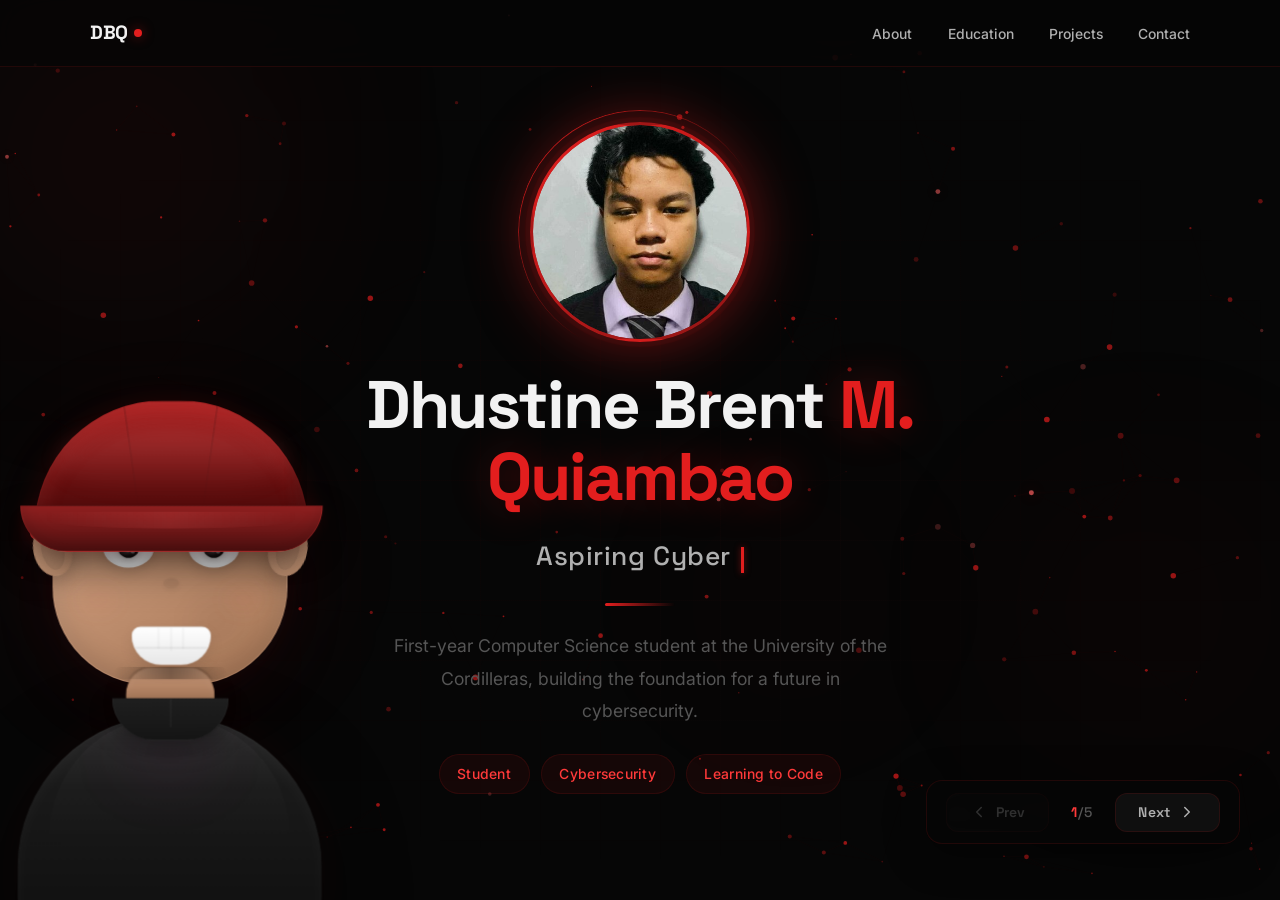
==== commit 1c05059a: "Rename index.html2 to index.html" ====
--- a/index.html
+++ b/index.html
@@ -8,7 +8,1973 @@
     <link rel="preconnect" href="https://fonts.gstatic.com" crossorigin>
     <link href="https://fonts.googleapis.com/css2?family=Space+Grotesk:wght@400;500;600;700&family=Inter:wght@300;400;500;600&display=swap" rel="stylesheet">
     
-    <link rel="stylesheet" href="styles.css">
+    <style>
+:root {
+            --bg-deep: #060606;
+            --bg-surface: #0c0c0c;
+            --bg-elevated: #141414;
+            --bg-card: #0f0f0f;
+            --ink: #f2f2f2;
+            --ink-muted: #b0b0b0;
+            --ink-dim: #555555;
+            --accent: #e31e1e;
+            --accent-bright: #ff3a3a;
+            --accent-glow: rgba(227, 30, 30, 0.5);
+            --accent-weak: rgba(227, 30, 30, 0.07);
+            --line: rgba(227, 30, 30, 0.12);
+            --line-hover: rgba(227, 30, 30, 0.4);
+            --radius: 24px;
+            --radius-sm: 18px;
+            --shadow: 0 10px 40px rgba(0,0,0,0.55);
+            --step--1: clamp(0.78rem, 0.75rem + 0.15vw, 0.9rem);
+            --step-0: clamp(0.92rem, 0.86rem + 0.3vw, 1.15rem);
+            --step-1: clamp(1.2rem, 1.05rem + 0.75vw, 1.8rem);
+            --step-2: clamp(1.65rem, 1.35rem + 1.5vw, 2.9rem);
+            --step-3: clamp(2.4rem, 1.8rem + 3vw, 5rem);
+            --space: clamp(1.3rem, 0.9rem + 2vw, 2.8rem);
+        }
+
+        * { margin: 0; padding: 0; box-sizing: border-box; }
+        html { scroll-behavior: smooth; }
+
+        body {
+            font-family: 'Inter', 'Hiragino Sans', 'Yu Gothic', 'Noto Sans JP', sans-serif;
+            background: var(--bg-deep);
+            color: var(--ink);
+            line-height: 1.75;
+            font-size: var(--step-0);
+            overflow-x: hidden;
+            
+        }
+
+        
+        
+            50% { transform: translate(-50%, -50%) scale(1.12); }
+        }
+        
+        
+
+        
+        
+
+        @media (pointer: coarse) {
+            body { cursor: auto; }
+            .cursor-main, 
+        }
+
+        .memoji-wrap {
+            position: fixed;
+            left: -30px;
+            bottom: -60px;
+            width: 480px;
+            height: 620px;
+            z-index: 90;
+            pointer-events: none;
+            animation: memoji-breathe 4s ease-in-out infinite;
+            perspective: 1000px;
+            transform-style: preserve-3d;
+        }
+        @keyframes memoji-breathe {
+            0%, 100% { transform: translateY(0); }
+            50% { transform: translateY(-10px); }
+        }
+
+        .memoji-aura {
+            position: absolute;
+            bottom: 280px;
+            left: 55%;
+            transform: translateX(-50%) translateZ(-80px);
+            width: 420px;
+            height: 420px;
+            border-radius: 50%;
+            background: radial-gradient(circle, rgba(200,60,180,0.25) 0%, rgba(227,30,30,0.15) 35%, transparent 60%);
+            filter: blur(60px);
+            animation: aura-pulse 3s ease-in-out infinite;
+        }
+        .memoji-aura-2 {
+            position: absolute;
+            bottom: 260px;
+            left: 55%;
+            transform: translateX(-50%) translateZ(-40px);
+            width: 340px;
+            height: 340px;
+            border-radius: 50%;
+            background: radial-gradient(circle, rgba(255,50,50,0.12) 0%, transparent 55%);
+            filter: blur(40px);
+            animation: aura-pulse-2 4s ease-in-out infinite;
+        }
+        @keyframes aura-pulse {
+            0%, 100% { opacity: 0.75; transform: translateX(-50%) translateZ(-80px) scale(1); }
+            50% { opacity: 1; transform: translateX(-50%) translateZ(-80px) scale(1.2); }
+        }
+        @keyframes aura-pulse-2 {
+            0%, 100% { opacity: 0.6; transform: translateX(-50%) translateZ(-40px) scale(1); }
+            50% { opacity: 0.9; transform: translateX(-50%) translateZ(-40px) scale(1.3); }
+        }
+
+        .memoji-orbiter {
+            position: absolute;
+            border-radius: 50%;
+            pointer-events: none;
+            z-index: 5;
+        }
+        .memoji-orbiter-1 {
+            width: 14px; height: 14px;
+            background: radial-gradient(circle, #ff5a5a, var(--accent));
+            box-shadow: 0 0 20px var(--accent-glow);
+            bottom: 420px; left: 20%;
+            animation: orbit-1 8s linear infinite;
+        }
+        .memoji-orbiter-2 {
+            width: 8px; height: 8px;
+            background: radial-gradient(circle, #ff8080, #ff3a3a);
+            box-shadow: 0 0 15px rgba(255,58,58,0.5);
+            bottom: 350px; left: 75%;
+            animation: orbit-2 10s linear infinite;
+        }
+        .memoji-orbiter-3 {
+            width: 10px; height: 10px;
+            background: radial-gradient(circle, #ff9999, #ff5555);
+            box-shadow: 0 0 18px rgba(255,85,85,0.4);
+            bottom: 500px; left: 65%;
+            animation: orbit-3 7s linear infinite;
+        }
+        @keyframes orbit-1 {
+            0% { transform: rotate(0deg) translateX(90px) rotate(0deg); }
+            100% { transform: rotate(360deg) translateX(90px) rotate(-360deg); }
+        }
+        @keyframes orbit-2 {
+            0% { transform: rotate(120deg) translateX(70px) rotate(-120deg); }
+            100% { transform: rotate(480deg) translateX(70px) rotate(-480deg); }
+        }
+        @keyframes orbit-3 {
+            0% { transform: rotate(240deg) translateX(110px) rotate(-240deg); }
+            100% { transform: rotate(600deg) translateX(110px) rotate(-600deg); }
+        }
+
+        .memoji-shirt {
+            position: absolute;
+            bottom: 0;
+            left: 55%;
+            transform: translateX(-50%) translateZ(-20px);
+            width: 360px;
+            height: 300px;
+            background: linear-gradient(180deg, #2a2a2a 0%, #1a1a1a 30%, #0e0e0e 100%);
+            border-radius: 170px 170px 75px 75px;
+            border: 1px solid rgba(255,255,255,0.04);
+            box-shadow:
+                0 30px 80px rgba(0,0,0,0.75),
+                inset 0 6px 18px rgba(255,255,255,0.03),
+                0 0 50px rgba(227,30,30,0.05);
+            transform-style: preserve-3d;
+            overflow: hidden;
+        }
+        .memoji-shirt::before {
+            content: '';
+            position: absolute;
+            top: 0;
+            left: 50%;
+            transform: translateX(-50%);
+            width: 140px;
+            height: 80px;
+            background: radial-gradient(ellipse, rgba(200,60,180,0.1) 0%, transparent 70%);
+            filter: blur(30px);
+        }
+        .memoji-shirt::after {
+            content: '';
+            position: absolute;
+            top: 0; left: 10%; right: 10%;
+            height: 55%;
+            background: linear-gradient(180deg, rgba(255,255,255,0.035), transparent);
+            border-radius: 170px 170px 0 0;
+            pointer-events: none;
+        }
+        .memoji-shirt-collar {
+            position: absolute;
+            bottom: 260px;
+            left: 55%;
+            transform: translateX(-50%) translateZ(15px);
+            width: 130px;
+            height: 50px;
+            background: linear-gradient(180deg, #1f1f1f, #151515);
+            border-radius: 0 0 65px 65px;
+            border: 1px solid rgba(255,255,255,0.03);
+            box-shadow: 0 8px 25px rgba(0,0,0,0.3);
+            z-index: 4;
+        }
+        .memoji-shirt-collar::before {
+            content: '';
+            position: absolute;
+            top: 0; left: 50%;
+            transform: translateX(-50%);
+            width: 2px; height: 70%;
+            background: rgba(255,255,255,0.04);
+        }
+
+        .memoji-neck {
+            position: absolute;
+            bottom: 265px;
+            left: 55%;
+            transform: translateX(-50%) translateZ(10px);
+            width: 100px;
+            height: 70px;
+            background: linear-gradient(180deg, #c89878, #b08060, #a07050);
+            border-radius: 28px;
+            border: 1px solid rgba(0,0,0,0.04);
+            z-index: 5;
+            box-shadow:
+                0 8px 25px rgba(0,0,0,0.2),
+                inset 0 4px 10px rgba(255,255,255,0.04);
+        }
+        .memoji-neck::after {
+            content: '';
+            position: absolute;
+            top: 0; left: 0; right: 0;
+            height: 18px;
+            background: linear-gradient(180deg, rgba(0,0,0,0.12), transparent);
+            border-radius: 28px 28px 0 0;
+        }
+        .memoji-collar {
+            position: absolute;
+            bottom: 310px;
+            left: 55%;
+            transform: translateX(-50%) translateZ(25px);
+            width: 125px;
+            height: 12px;
+            background: linear-gradient(90deg, transparent, rgba(0,0,0,0.3), transparent);
+            border-radius: 6px;
+            z-index: 6;
+        }
+
+        .memoji-head-wrap {
+            position: absolute;
+            bottom: 330px;
+            left: 55%;
+            width: 270px;
+            height: 310px;
+            transform: translateX(-50%);
+            transform-style: preserve-3d;
+            perspective: 800px;
+            z-index: 10;
+        }
+
+        .memoji-head {
+            position: absolute;
+            inset: 0;
+            background: linear-gradient(145deg, #e0b898 0%, #d0a080 20%, #c09070 50%, #b08060 80%, #a07050 100%);
+            border-radius: 125px 125px 115px 115px;
+            border: 1.5px solid rgba(255,255,255,0.05);
+            box-shadow:
+                0 18px 50px rgba(0,0,0,0.4),
+                inset 0 -10px 25px rgba(0,0,0,0.12),
+                inset 0 10px 20px rgba(255,255,255,0.08),
+                0 0 30px rgba(227,30,30,0.06);
+            transform-style: preserve-3d;
+            transition: transform 0.08s ease-out;
+            overflow: visible;
+        }
+        .memoji-head::after {
+            content: '';
+            position: absolute;
+            top: 40px;
+            left: 20%;
+            width: 40%;
+            height: 22%;
+            background: radial-gradient(ellipse, rgba(255,255,255,0.14) 0%, transparent 70%);
+            border-radius: 50%;
+            filter: blur(10px);
+            pointer-events: none;
+            z-index: 30;
+        }
+        .memoji-head::before {
+            content: '';
+            position: absolute;
+            bottom: 30px;
+            right: 15%;
+            width: 30%;
+            height: 25%;
+            background: radial-gradient(ellipse, rgba(0,0,0,0.06) 0%, transparent 70%);
+            border-radius: 50%;
+            filter: blur(12px);
+            pointer-events: none;
+            z-index: 30;
+        }
+
+        .memoji-cap-dome {
+            position: absolute;
+            top: -5px;
+            left: 50%;
+            transform: translateX(-50%) translateZ(35px);
+            width: 290px;
+            height: 135px;
+            background: linear-gradient(180deg, #a82020 0%, #881818 30%, #681010 60%, #4a0a0a 100%);
+            border-radius: 145px 145px 0 0;
+            border: 1.5px solid rgba(255,80,80,0.12);
+            box-shadow:
+                0 14px 35px rgba(0,0,0,0.35),
+                inset 0 8px 20px rgba(255,100,100,0.18),
+                inset 0 -5px 10px rgba(0,0,0,0.18),
+                0 0 25px rgba(227,30,30,0.12);
+            z-index: 25;
+            transform-style: preserve-3d;
+        }
+        .memoji-cap-dome::before {
+            content: '';
+            position: absolute;
+            top: 22px;
+            left: 8%;
+            right: 8%;
+            height: 65px;
+            background: linear-gradient(180deg, rgba(255,130,130,0.2), transparent);
+            border-radius: 50%;
+            filter: blur(10px);
+        }
+        .memoji-cap-dome::after {
+            content: '';
+            position: absolute;
+            top: 35px;
+            right: 0;
+            width: 22px;
+            height: 75px;
+            background: linear-gradient(90deg, transparent, rgba(0,0,0,0.18));
+            border-radius: 0 145px 0 0;
+        }
+        .memoji-cap-seam-left,
+        .memoji-cap-seam-right {
+            position: absolute;
+            top: 0;
+            width: 2px;
+            height: 100px;
+            background: linear-gradient(180deg, rgba(0,0,0,0.12), transparent);
+            z-index: 26;
+        }
+        .memoji-cap-seam-left {
+            left: 35%;
+            transform: rotate(-8deg);
+        }
+        .memoji-cap-seam-right {
+            right: 35%;
+            transform: rotate(8deg);
+        }
+
+        .memoji-cap-visor {
+            position: absolute;
+            top: 110px;
+            left: 50%;
+            transform: translateX(-50%) translateZ(45px);
+            width: 310px;
+            height: 48px;
+            background: linear-gradient(180deg, #902020 0%, #701818 50%, #501010 100%);
+            border-radius: 0 0 155px 155px;
+            border: 1.5px solid rgba(255,80,80,0.1);
+            box-shadow:
+                0 16px 35px rgba(0,0,0,0.4),
+                inset 0 -6px 12px rgba(0,0,0,0.12),
+                0 5px 15px rgba(0,0,0,0.12),
+                0 0 18px rgba(227,30,30,0.1);
+            z-index: 26;
+            transform-style: preserve-3d;
+        }
+        .memoji-cap-visor::after {
+            content: '';
+            position: absolute;
+            top: 5px;
+            left: 8%;
+            right: 8%;
+            height: 15px;
+            background: linear-gradient(90deg, transparent, rgba(255,100,100,0.15), transparent);
+            border-radius: 0 0 50% 50%;
+        }
+
+        .memoji-ear {
+            position: absolute;
+            top: 125px;
+            width: 44px;
+            height: 62px;
+            background: linear-gradient(145deg, #d0a080, #c09070);
+            border-radius: 50%;
+            border: 1px solid rgba(0,0,0,0.04);
+            box-shadow: 0 6px 18px rgba(0,0,0,0.18);
+            z-index: 35;
+            transform-style: preserve-3d;
+        }
+        .memoji-ear.left {
+            left: -18px;
+            transform: rotate(-12deg) translateZ(15px);
+        }
+        .memoji-ear.right {
+            right: -18px;
+            transform: rotate(12deg) translateZ(15px);
+        }
+        .memoji-ear-inner {
+            position: absolute;
+            top: 50%;
+            left: 50%;
+            transform: translate(-50%, -50%);
+            width: 22px;
+            height: 40px;
+            background: rgba(0,0,0,0.06);
+            border-radius: 50%;
+            box-shadow: inset 0 2px 6px rgba(0,0,0,0.08);
+        }
+
+        .memoji-face {
+            position: absolute;
+            top: 100px;
+            left: 50%;
+            transform: translateX(-50%) translateZ(20px);
+            width: 210px;
+            height: 185px;
+            transform-style: preserve-3d;
+        }
+
+        .memoji-brow {
+            position: absolute;
+            top: 0;
+            width: 60px;
+            height: 18px;
+            background: linear-gradient(180deg, #333, #1a1a1a);
+            border-radius: 16px;
+            z-index: 14;
+            box-shadow: 0 4px 8px rgba(0,0,0,0.15);
+            transform-style: preserve-3d;
+        }
+        .memoji-brow.left { left: 20px; transform: rotate(-8deg) translateZ(5px); }
+        .memoji-brow.right { right: 20px; transform: rotate(8deg) translateZ(5px); }
+
+        .memoji-eye {
+            position: absolute;
+            top: 28px;
+            width: 56px;
+            height: 44px;
+            background: linear-gradient(180deg, #fff 0%, #e8e8e8 100%);
+            border-radius: 50%;
+            overflow: hidden;
+            box-shadow:
+                0 5px 12px rgba(0,0,0,0.12),
+                inset 0 -2px 4px rgba(0,0,0,0.05),
+                0 0 0 1px rgba(0,0,0,0.03);
+            z-index: 12;
+            transform-style: preserve-3d;
+        }
+        .memoji-eye.left { left: 26px; transform: translateZ(8px); }
+        .memoji-eye.right { right: 26px; transform: translateZ(8px); }
+
+        .memoji-pupil {
+            position: absolute;
+            top: 50%;
+            left: 50%;
+            width: 24px;
+            height: 24px;
+            background: radial-gradient(circle at 35% 35%, #666 0%, #111 60%, #000 100%);
+            border-radius: 50%;
+            transform: translate(-50%, -50%);
+            transition: transform 0.05s ease-out;
+            box-shadow: 0 2px 6px rgba(0,0,0,0.2);
+        }
+        .memoji-pupil::after {
+            content: '';
+            position: absolute;
+            top: 5px;
+            left: 5px;
+            width: 9px;
+            height: 9px;
+            background: rgba(255,255,255,0.95);
+            border-radius: 50%;
+            box-shadow: 0 0 4px rgba(255,255,255,0.3);
+        }
+        .memoji-pupil::before {
+            content: '';
+            position: absolute;
+            bottom: 4px;
+            right: 4px;
+            width: 4px;
+            height: 4px;
+            background: rgba(255,255,255,0.4);
+            border-radius: 50%;
+        }
+
+        .memoji-eye-lid {
+            position: absolute;
+            top: 0;
+            left: 0;
+            right: 0;
+            height: 0;
+            background: linear-gradient(180deg, #d0a080, #c09070);
+            z-index: 15;
+            animation: memoji-blink 4s infinite;
+        }
+        @keyframes memoji-blink {
+            0%, 44%, 56%, 100% { height: 0; }
+            50% { height: 100%; }
+        }
+
+        .memoji-nose {
+            position: absolute;
+            top: 85px;
+            left: 50%;
+            transform: translateX(-50%) translateZ(12px);
+            width: 18px;
+            height: 12px;
+            background: rgba(0,0,0,0.06);
+            border-radius: 50%;
+            z-index: 12;
+            box-shadow: 0 2px 6px rgba(0,0,0,0.06);
+        }
+
+        .memoji-mouth {
+            position: absolute;
+            bottom: 2px;
+            left: 50%;
+            transform: translateX(-50%) translateZ(10px);
+            width: 88px;
+            height: 42px;
+            background: linear-gradient(180deg, #fff 0%, #e8e8e8 100%);
+            border-radius: 12px 12px 38px 38px;
+            border: 1px solid rgba(0,0,0,0.04);
+            box-shadow: 0 6px 15px rgba(0,0,0,0.1);
+            z-index: 12;
+            overflow: hidden;
+            transform-style: preserve-3d;
+        }
+        .memoji-mouth::before {
+            content: '';
+            position: absolute;
+            top: 18px;
+            left: 0;
+            right: 0;
+            height: 2px;
+            background: rgba(0,0,0,0.06);
+        }
+        .memoji-mouth::after {
+            content: '';
+            position: absolute;
+            top: 0;
+            left: 50%;
+            transform: translateX(-50%);
+            width: 2px;
+            height: 22px;
+            background: rgba(0,0,0,0.03);
+        }
+        .memoji-mouth-teeth-1,
+        .memoji-mouth-teeth-2 {
+            position: absolute;
+            top: 0;
+            width: 2px;
+            height: 20px;
+            background: rgba(0,0,0,0.03);
+        }
+        .memoji-mouth-teeth-1 { left: 33%; }
+        .memoji-mouth-teeth-2 { right: 33%; }
+
+        .memoji-cheek {
+            position: absolute;
+            top: 100px;
+            width: 36px;
+            height: 20px;
+            background: rgba(255,120,100,0.1);
+            border-radius: 50%;
+            filter: blur(10px);
+            z-index: 11;
+        }
+        .memoji-cheek.left { left: 6px; }
+        .memoji-cheek.right { right: 6px; }
+
+        .memoji-shadow {
+            position: absolute;
+            bottom: -10px;
+            left: 55%;
+            transform: translateX(-50%) translateZ(-60px);
+            width: 300px;
+            height: 45px;
+            background: radial-gradient(ellipse, rgba(0,0,0,0.5) 0%, transparent 70%);
+            border-radius: 50%;
+            animation: memoji-shadow-breathe 4s ease-in-out infinite;
+        }
+        @keyframes memoji-shadow-breathe {
+            0%, 100% { transform: translateX(-50%) translateZ(-60px) scale(1); opacity: 0.5; }
+            50% { transform: translateX(-50%) translateZ(-60px) scale(0.85); opacity: 0.35; }
+        }
+
+        @media (max-width: 1400px) {
+            .memoji-wrap {
+                width: 400px;
+                height: 500px;
+                left: -50px;
+            }
+            .memoji-head-wrap { width: 235px; height: 265px; bottom: 275px; }
+            .memoji-head { border-radius: 108px 108px 98px 98px; }
+            .memoji-cap-dome { width: 252px; height: 118px; border-radius: 126px 126px 0 0; top: -3px; }
+            .memoji-cap-visor { width: 272px; height: 42px; border-radius: 0 0 136px 136px; top: 96px; }
+            .memoji-shirt { width: 310px; height: 245px; border-radius: 155px 155px 60px 60px; bottom: 0; }
+            .memoji-shirt-collar { width: 115px; height: 42px; bottom: 220px; border-radius: 0 0 58px 58px; }
+            .memoji-neck { width: 88px; height: 58px; bottom: 235px; }
+            .memoji-collar { width: 110px; bottom: 280px; }
+            .memoji-face { width: 180px; height: 155px; top: 88px; }
+            .memoji-eye { width: 48px; height: 38px; top: 24px; }
+            .memoji-pupil { width: 20px; height: 20px; }
+            .memoji-brow { width: 52px; height: 15px; top: 0; }
+            .memoji-nose { width: 15px; height: 10px; top: 72px; }
+            .memoji-mouth { width: 74px; height: 36px; bottom: 2px; border-radius: 10px 10px 32px 32px; }
+            .memoji-ear { width: 38px; height: 52px; top: 105px; }
+            .memoji-ear.left { left: -16px; }
+            .memoji-ear.right { right: -16px; }
+            .memoji-cheek { width: 30px; height: 16px; top: 84px; }
+            .memoji-aura { width: 360px; height: 360px; bottom: 230px; }
+            .memoji-aura-2 { width: 290px; height: 290px; bottom: 220px; }
+            .memoji-shadow { width: 250px; height: 36px; }
+        }
+
+        @media (max-width: 1100px) {
+            .memoji-wrap {
+                width: 320px;
+                height: 400px;
+                left: -60px;
+            }
+            .memoji-head-wrap { width: 190px; height: 215px; bottom: 225px; }
+            .memoji-head { border-radius: 88px 88px 78px 78px; }
+            .memoji-cap-dome { width: 204px; height: 95px; border-radius: 102px 102px 0 0; top: -2px; }
+            .memoji-cap-visor { width: 220px; height: 34px; border-radius: 0 0 110px 110px; top: 78px; }
+            .memoji-shirt { width: 260px; height: 195px; border-radius: 125px 125px 48px 48px; }
+            .memoji-shirt-collar { width: 95px; height: 36px; bottom: 175px; border-radius: 0 0 48px 48px; }
+            .memoji-neck { width: 70px; height: 48px; bottom: 190px; }
+            .memoji-collar { width: 90px; bottom: 230px; }
+            .memoji-face { width: 145px; height: 125px; top: 72px; }
+            .memoji-eye { width: 40px; height: 32px; top: 20px; }
+            .memoji-pupil { width: 16px; height: 16px; }
+            .memoji-pupil::after { width: 7px; height: 7px; top: 4px; left: 4px; }
+            .memoji-brow { width: 42px; height: 12px; top: -2px; }
+            .memoji-nose { width: 12px; height: 8px; top: 58px; }
+            .memoji-mouth { width: 60px; height: 28px; bottom: 2px; border-radius: 8px 8px 26px 26px; }
+            .memoji-ear { width: 32px; height: 42px; top: 85px; }
+            .memoji-ear.left { left: -14px; }
+            .memoji-ear.right { right: -14px; }
+            .memoji-cheek { width: 24px; height: 13px; top: 66px; }
+            .memoji-aura { width: 280px; height: 280px; bottom: 185px; }
+            .memoji-aura-2 { width: 230px; height: 230px; bottom: 175px; }
+            .memoji-shadow { width: 200px; height: 28px; }
+        }
+
+        @media (max-width: 850px) {
+            .memoji-wrap { display: none; }
+        }
+
+        #particles {
+            position: fixed;
+            inset: 0;
+            z-index: -1;
+            pointer-events: none;
+        }
+
+        .orb {
+            position: fixed;
+            border-radius: 50%;
+            filter: blur(100px);
+            pointer-events: none;
+            z-index: -2;
+            opacity: 0.5;
+        }
+        .orb-1 {
+            width: 500px; height: 500px;
+            background: radial-gradient(circle, rgba(227,30,30,0.18) 0%, transparent 70%);
+            top: -10%; left: -10%;
+            animation: float-orb-1 12s ease-in-out infinite;
+        }
+        .orb-2 {
+            width: 400px; height: 400px;
+            background: radial-gradient(circle, rgba(180,20,20,0.12) 0%, transparent 70%);
+            bottom: 10%; right: -5%;
+            animation: float-orb-2 14s ease-in-out infinite;
+        }
+        .orb-3 {
+            width: 300px; height: 300px;
+            background: radial-gradient(circle, rgba(227,30,30,0.08) 0%, transparent 70%);
+            top: 50%; left: 50%;
+            animation: float-orb-3 16s ease-in-out infinite;
+        }
+        @keyframes float-orb-1 {
+            0%, 100% { transform: translate(0, 0) scale(1); }
+            33% { transform: translate(40px, 30px) scale(1.1); }
+            66% { transform: translate(-20px, 50px) scale(0.95); }
+        }
+        @keyframes float-orb-2 {
+            0%, 100% { transform: translate(0, 0) scale(1); }
+            33% { transform: translate(-50px, -30px) scale(1.08); }
+            66% { transform: translate(30px, -50px) scale(0.92); }
+        }
+        @keyframes float-orb-3 {
+            0%, 100% { transform: translate(-50%, -50%) scale(1); }
+            33% { transform: translate(-40%, -60%) scale(1.12); }
+            66% { transform: translate(-60%, -40%) scale(0.9); }
+        }
+
+        body::after {
+            content: '';
+            position: fixed;
+            inset: 0;
+            background-image:
+                linear-gradient(rgba(227,30,30,0.02) 1px, transparent 1px),
+                linear-gradient(90deg, rgba(227,30,30,0.02) 1px, transparent 1px);
+            background-size: 60px 60px;
+            z-index: -1;
+            pointer-events: none;
+            mask-image: radial-gradient(ellipse 80% 70% at 50% 50%, black 20%, transparent 70%);
+            -webkit-mask-image: radial-gradient(ellipse 80% 70% at 50% 50%, black 20%, transparent 70%);
+        }
+
+        nav {
+            position: fixed;
+            top: 0; left: 0; right: 0;
+            z-index: 100;
+            padding: 1rem var(--space);
+            background: rgba(6,6,6,0.7);
+            backdrop-filter: blur(24px) saturate(1.3);
+            -webkit-backdrop-filter: blur(24px) saturate(1.3);
+            border-bottom: 1px solid var(--line);
+            transition: all 0.35s ease;
+        }
+        nav.scrolled {
+            padding: 0.65rem var(--space);
+            background: rgba(6,6,6,0.92);
+            border-bottom-color: var(--line-hover);
+        }
+        .nav-inner {
+            max-width: 1100px;
+            margin: 0 auto;
+            display: flex;
+            justify-content: space-between;
+            align-items: center;
+        }
+        .nav-logo {
+            font-family: 'Space Grotesk', sans-serif;
+            font-weight: 700;
+            font-size: 1.2rem;
+            color: var(--ink);
+            text-decoration: none;
+            letter-spacing: -0.02em;
+            display: flex;
+            align-items: center;
+            gap: 0.4rem;
+        }
+        .nav-logo .logo-dot {
+            width: 8px; height: 8px;
+            border-radius: 50%;
+            background: var(--accent);
+            box-shadow: 0 0 12px var(--accent-glow);
+            animation: pulse-dot 2s infinite;
+        }
+        @keyframes pulse-dot {
+            0%, 100% { transform: scale(1); opacity: 1; }
+            50% { transform: scale(1.4); opacity: 0.6; }
+        }
+        .nav-links {
+            display: flex;
+            gap: 2.2rem;
+            list-style: none;
+        }
+        .nav-links a {
+            color: var(--ink-muted);
+            text-decoration: none;
+            font-size: var(--step--1);
+            font-weight: 500;
+            transition: color 0.3s ease;
+            position: relative;
+            padding: 0.3rem 0;
+        }
+        .nav-links a::after {
+            content: '';
+            position: absolute;
+            bottom: -2px;
+            left: 0;
+            width: 0;
+            height: 2px;
+            background: var(--accent);
+            border-radius: 1px;
+            transition: width 0.35s cubic-bezier(0.4, 0, 0.2, 1);
+            box-shadow: 0 0 8px var(--accent-glow);
+        }
+        .nav-links a:hover, .nav-links a.active {
+            color: var(--ink);
+        }
+        .nav-links a:hover::after, .nav-links a.active::after {
+            width: 100%;
+        }
+        .nav-toggle {
+            display: none;
+            background: none;
+            border: none;
+            color: var(--ink);
+            font-size: 1.5rem;
+            
+            padding: 0.3rem;
+            transition: transform 0.3s ease;
+        }
+        .nav-toggle:hover { transform: scale(1.1); }
+
+        @media (max-width: 700px) {
+            .nav-links {
+                position: fixed;
+                top: 0; right: -100%;
+                width: 75%;
+                max-width: 300px;
+                height: 100vh;
+                background: rgba(8,8,8,0.98);
+                backdrop-filter: blur(20px);
+                flex-direction: column;
+                padding: 5rem 2rem 2rem;
+                gap: 1.5rem;
+                transition: right 0.4s cubic-bezier(0.4, 0, 0.2, 1);
+                border-left: 1px solid var(--line);
+                z-index: 99;
+            }
+            .nav-links.open { right: 0; }
+            .nav-toggle { display: block; z-index: 101; }
+            .nav-overlay {
+                position: fixed;
+                inset: 0;
+                background: rgba(0,0,0,0.7);
+                opacity: 0;
+                pointer-events: none;
+                transition: opacity 0.3s ease;
+                z-index: 98;
+            }
+            .nav-overlay.open { opacity: 1; pointer-events: all; }
+        }
+
+        section {
+            padding: calc(var(--space) * 2.5) var(--space);
+            max-width: 920px;
+            margin: 0 auto;
+            position: relative;
+            transition: transform 0.6s cubic-bezier(0.4, 0, 0.2, 1);
+        }
+        body.scrolled-past-hero section {
+            transform: translateX(105px);
+        }
+        @media (max-width: 1400px) {
+            body.scrolled-past-hero section {
+                transform: translateX(80px);
+            }
+        }
+        @media (max-width: 1100px) {
+            body.scrolled-past-hero section {
+                transform: translateX(55px);
+            }
+        }
+        @media (max-width: 850px) {
+            body.scrolled-past-hero section {
+                transform: translateX(0);
+            }
+        }
+
+        .section-label {
+            font-family: 'Space Grotesk', sans-serif;
+            font-size: var(--step--1);
+            font-weight: 600;
+            color: var(--accent);
+            text-transform: uppercase;
+            letter-spacing: 0.14em;
+            margin-bottom: 1.4rem;
+            display: flex;
+            align-items: center;
+            gap: 0.8rem;
+        }
+        .section-label::before {
+            content: '';
+            display: inline-block;
+            width: 40px;
+            height: 2.5px;
+            background: linear-gradient(90deg, var(--accent), transparent);
+            border-radius: 1px;
+            animation: line-grow 1s cubic-bezier(0.4, 0, 0.2, 1) forwards;
+            transform-origin: left;
+            transform: scaleX(0);
+        }
+        .section-label.visible::before {
+            transform: scaleX(1);
+        }
+        @keyframes line-grow {
+            to { transform: scaleX(1); }
+        }
+
+        .hero {
+            min-height: 100vh;
+            display: flex;
+            align-items: center;
+            justify-content: center;
+            text-align: center;
+            position: relative;
+            padding-top: 5rem;
+            padding-bottom: 4rem;
+        }
+        .hero-content {
+            display: flex;
+            flex-direction: column;
+            align-items: center;
+            gap: 1.2rem;
+        }
+        .hero-avatar-wrap {
+            position: relative;
+            margin-bottom: 0.5rem;
+        }
+        .hero-avatar {
+            width: 220px;
+            height: 220px;
+            border-radius: 50%;
+            background: linear-gradient(145deg, var(--accent) 0%, #6b1010 100%);
+            display: flex;
+            align-items: center;
+            justify-content: center;
+            font-family: 'Space Grotesk', sans-serif;
+            font-size: 2.8rem;
+            font-weight: 700;
+            color: white;
+            border: 3px solid rgba(227,30,30,0.3);
+            box-shadow: 0 0 0 5px rgba(227,30,30,0.05), 0 0 60px var(--accent-glow);
+            position: relative;
+            overflow: hidden;
+            animation: avatar-float 4s ease-in-out infinite;
+        }
+        .hero-avatar img {
+            width: 100%; height: 100%;
+            border-radius: 50%;
+            object-fit: cover;
+            display: block;
+            position: relative;
+            z-index: 1;
+        }
+        @keyframes avatar-float {
+            0%, 100% { transform: translateY(0); }
+            50% { transform: translateY(-10px); }
+        }
+        .hero-avatar-ring {
+            position: absolute;
+            inset: -12px;
+            border-radius: 50%;
+            border: 1.5px solid transparent;
+            background: linear-gradient(135deg, var(--accent), transparent 60%) border-box;
+            -webkit-mask: linear-gradient(#fff 0 0) padding-box, linear-gradient(#fff 0 0);
+            mask: linear-gradient(#fff 0 0) padding-box, linear-gradient(#fff 0 0);
+            -webkit-mask-composite: xor;
+            mask-composite: exclude;
+            animation: ring-rotate 8s linear infinite;
+        }
+        @keyframes ring-rotate {
+            to { transform: rotate(360deg); }
+        }
+        .hero h1 {
+            font-family: 'Space Grotesk', sans-serif;
+            font-size: var(--step-3);
+            font-weight: 700;
+            letter-spacing: -0.03em;
+            line-height: 1.08;
+            animation: fade-up 0.8s 0.2s cubic-bezier(0.4, 0, 0.2, 1) both;
+        }
+        .hero h1 .accent {
+            color: var(--accent);
+            text-shadow: 0 0 40px rgba(227,30,30,0.3);
+        }
+        .hero-tagline {
+            font-family: 'Space Grotesk', sans-serif;
+            font-size: var(--step-1);
+            font-weight: 500;
+            color: var(--ink-muted);
+            letter-spacing: 0.02em;
+            min-height: 1.5em;
+            animation: fade-up 0.8s 0.5s cubic-bezier(0.4, 0, 0.2, 1) both;
+        }
+        .typing-cursor {
+            display: inline-block;
+            width: 2.5px;
+            height: 1em;
+            background: var(--accent);
+            margin-left: 3px;
+            vertical-align: text-bottom;
+            animation: blink 0.8s step-end infinite;
+            box-shadow: 0 0 6px var(--accent-glow);
+        }
+        @keyframes blink {
+            50% { opacity: 0; }
+        }
+        .hero-line {
+            width: 70px;
+            height: 3px;
+            background: linear-gradient(90deg, var(--accent), transparent);
+            border-radius: 2px;
+            margin: 0.3rem 0;
+            animation: fade-up 0.8s 0.7s cubic-bezier(0.4, 0, 0.2, 1) both;
+        }
+        .hero-desc {
+            max-width: 500px;
+            color: var(--ink-dim);
+            font-size: var(--step-0);
+            line-height: 1.85;
+            animation: fade-up 0.8s 0.9s cubic-bezier(0.4, 0, 0.2, 1) both;
+        }
+        .hero-badges {
+            display: flex;
+            gap: 0.7rem;
+            flex-wrap: wrap;
+            justify-content: center;
+            margin-top: 0.4rem;
+            animation: fade-up 0.8s 1.1s cubic-bezier(0.4, 0, 0.2, 1) both;
+        }
+        .badge {
+            padding: 0.45rem 1.1rem;
+            border-radius: 100px;
+            background: var(--accent-weak);
+            border: 1px solid var(--line);
+            font-size: var(--step--1);
+            font-weight: 500;
+            color: var(--accent-bright);
+            letter-spacing: 0.02em;
+            transition: all 0.3s ease;
+        }
+        .badge:hover {
+            border-color: var(--line-hover);
+            box-shadow: 0 0 16px rgba(227,30,30,0.12);
+            transform: translateY(-2px);
+        }
+        @keyframes fade-up {
+            from { opacity: 0; transform: translateY(25px); }
+            to { opacity: 1; transform: translateY(0); }
+        }
+
+        .scroll-hint {
+            position: absolute;
+            bottom: 2.2rem;
+            left: 50%;
+            transform: translateX(-50%);
+            display: flex;
+            flex-direction: column;
+            align-items: center;
+            gap: 0.4rem;
+            color: var(--ink-dim);
+            font-size: 0.7rem;
+            text-transform: uppercase;
+            letter-spacing: 0.12em;
+            animation: bounce 2.2s ease-in-out infinite;
+        }
+        .scroll-hint svg {
+            width: 22px;
+            height: 22px;
+            stroke: var(--accent);
+        }
+        @keyframes bounce {
+            0%, 20%, 50%, 80%, 100% { transform: translateX(-50%) translateY(0); }
+            40% { transform: translateX(-50%) translateY(10px); }
+            60% { transform: translateX(-50%) translateY(5px); }
+        }
+
+        .about-card {
+            background: var(--bg-card);
+            border: 1px solid var(--line);
+            border-radius: var(--radius);
+            padding: calc(var(--space) * 1.2);
+            position: relative;
+            overflow: hidden;
+            transition: all 0.4s cubic-bezier(0.4, 0, 0.2, 1);
+        }
+        .about-card::before {
+            content: '';
+            position: absolute;
+            top: 0; left: 0; right: 0;
+            height: 3px;
+            background: linear-gradient(90deg, var(--accent), transparent 60%);
+        }
+        .about-card::after {
+            content: '';
+            position: absolute;
+            top: -50%; right: -20%;
+            width: 350px; height: 350px;
+            background: radial-gradient(circle, rgba(227,30,30,0.05) 0%, transparent 70%);
+            pointer-events: none;
+            transition: transform 0.6s ease;
+        }
+        .about-card:hover {
+            border-color: var(--line-hover);
+            box-shadow: 0 12px 48px rgba(227,30,30,0.06);
+            transform: translateY(-4px);
+        }
+        .about-card:hover::after {
+            transform: scale(1.1);
+        }
+
+        .about-inner {
+            display: flex;
+            gap: 1.8rem;
+            align-items: flex-start;
+            position: relative;
+            z-index: 1;
+        }
+        @media (max-width: 600px) {
+            .about-inner {
+                flex-direction: column;
+                align-items: center;
+                text-align: center;
+            }
+        }
+
+        .about-photo {
+            flex-shrink: 0;
+            width: 120px;
+            height: 120px;
+            border-radius: var(--radius-sm);
+            background: linear-gradient(145deg, rgba(227,30,30,0.08), rgba(107,16,16,0.1));
+            border: 2px solid var(--line);
+            display: flex;
+            flex-direction: column;
+            align-items: center;
+            justify-content: center;
+            gap: 0.5rem;
+            overflow: hidden;
+            transition: all 0.4s ease;
+            position: relative;
+        }
+        .about-photo img {
+            width: 100%;
+            height: 100%;
+            object-fit: cover;
+            display: block;
+            border-radius: inherit;
+        }
+        .about-card:hover .about-photo {
+            border-color: var(--line-hover);
+        }
+        .about-photo svg {
+            width: 32px;
+            height: 32px;
+            stroke: var(--accent);
+            opacity: 0.4;
+        }
+        .about-photo span {
+            font-size: 0.7rem;
+            color: var(--ink-dim);
+            text-align: center;
+            padding: 0 0.5rem;
+        }
+
+        .about-text {
+            flex: 1;
+            min-width: 0;
+        }
+        .about-text p {
+            color: var(--ink-muted);
+            line-height: 1.9;
+        }
+        .about-text p + p { margin-top: 1rem; }
+
+        .timeline {
+            position: relative;
+            padding-left: 2.4rem;
+        }
+        .timeline::before {
+            content: '';
+            position: absolute;
+            left: 8px;
+            top: 10px;
+            bottom: 10px;
+            width: 2px;
+            background: linear-gradient(180deg, var(--accent) 0%, rgba(227,30,30,0.08) 80%, transparent 100%);
+        }
+        .timeline-item {
+            position: relative;
+            padding-bottom: 2.2rem;
+        }
+        .timeline-item:last-child { padding-bottom: 0; }
+        .timeline-dot {
+            position: absolute;
+            left: -2.4rem;
+            top: 7px;
+            width: 18px;
+            height: 18px;
+            border-radius: 50%;
+            background: var(--bg-deep);
+            border: 2.5px solid var(--accent);
+            box-shadow: 0 0 0 4px rgba(227,30,30,0.08);
+            transition: all 0.3s ease;
+        }
+        .timeline-item:hover .timeline-dot {
+            box-shadow: 0 0 0 6px rgba(227,30,30,0.12), 0 0 14px var(--accent-glow);
+            transform: scale(1.1);
+        }
+        .timeline-item.current .timeline-dot {
+            background: var(--accent);
+            box-shadow: 0 0 0 4px rgba(227,30,30,0.1), 0 0 16px var(--accent-glow);
+            animation: pulse-dot 2.2s infinite;
+        }
+        .timeline-content {
+            background: var(--bg-card);
+            border: 1px solid var(--line);
+            border-radius: var(--radius-sm);
+            padding: 1.4rem 1.7rem;
+            transition: all 0.4s cubic-bezier(0.4, 0, 0.2, 1);
+            position: relative;
+            overflow: hidden;
+        }
+        .timeline-content::before {
+            content: '';
+            position: absolute;
+            left: 0; top: 0; bottom: 0;
+            width: 3px;
+            background: var(--accent);
+            opacity: 0;
+            transition: opacity 0.3s ease;
+        }
+        .timeline-content:hover {
+            transform: translateX(8px);
+            border-color: var(--line-hover);
+            box-shadow: var(--shadow);
+        }
+        .timeline-content:hover::before { opacity: 1; }
+        .timeline-school {
+            font-family: 'Space Grotesk', sans-serif;
+            font-weight: 600;
+            font-size: var(--step-0);
+            color: var(--ink);
+            margin-bottom: 0.4rem;
+            line-height: 1.35;
+        }
+        .timeline-meta {
+            display: flex;
+            flex-wrap: wrap;
+            gap: 0.7rem;
+            align-items: center;
+        }
+        .timeline-year {
+            font-size: var(--step--1);
+            color: var(--accent-bright);
+            font-weight: 600;
+            letter-spacing: 0.02em;
+            background: var(--accent-weak);
+            padding: 0.2rem 0.75rem;
+            border-radius: 6px;
+        }
+        .timeline-level {
+            font-size: var(--step--1);
+            color: var(--ink-dim);
+        }
+
+        .family-grid {
+            display: grid;
+            grid-template-columns: repeat(2, 1fr);
+            gap: 1.5rem;
+        }
+        @media (max-width: 640px) {
+            .family-grid { grid-template-columns: 1fr; }
+        }
+        .family-card {
+            background: var(--bg-card);
+            border: 1px solid var(--line);
+            border-radius: var(--radius-sm);
+            padding: 2rem;
+            text-align: center;
+            transition: all 0.45s cubic-bezier(0.4, 0, 0.2, 1);
+            position: relative;
+            overflow: hidden;
+        }
+        .family-card::before {
+            content: '';
+            position: absolute;
+            top: 0; left: 50%;
+            transform: translateX(-50%);
+            width: 35%;
+            height: 3px;
+            background: linear-gradient(90deg, transparent, var(--accent), transparent);
+            opacity: 0.5;
+            transition: all 0.4s ease;
+        }
+        .family-card:hover {
+            transform: translateY(-8px);
+            box-shadow: 0 16px 48px rgba(227,30,30,0.08);
+            border-color: var(--line-hover);
+        }
+        .family-card:hover::before {
+            width: 75%;
+            opacity: 1;
+        }
+        .family-photo-wrap {
+            width: 100%;
+            aspect-ratio: 4/3;
+            border-radius: var(--radius-sm);
+            background: linear-gradient(145deg, rgba(227,30,30,0.05), rgba(107,16,16,0.08));
+            border: 2px solid var(--line);
+            display: flex;
+            flex-direction: column;
+            align-items: center;
+            justify-content: center;
+            gap: 0.8rem;
+            margin-bottom: 1.5rem;
+            position: relative;
+            overflow: hidden;
+            transition: all 0.4s ease;
+        }
+        .family-card:hover .family-photo-wrap {
+            border-color: var(--line-hover);
+            box-shadow: inset 0 0 40px rgba(227,30,30,0.04);
+        }
+        .family-photo-wrap img {
+            position: absolute;
+            inset: 0;
+            width: 100%;
+            height: 100%;
+            object-fit: cover;
+            border-radius: inherit;
+            display: block;
+        }
+        .family-photo-wrap svg {
+            width: 40px;
+            height: 40px;
+            stroke: var(--accent);
+            opacity: 0.4;
+        }
+        .family-photo-wrap span {
+            font-size: var(--step--1);
+            color: var(--ink-dim);
+        }
+        .family-avatar {
+            width: 60px;
+            height: 60px;
+            border-radius: 50%;
+            background: linear-gradient(145deg, var(--accent), #6b1010);
+            margin: 0 auto 0.8rem;
+            display: flex;
+            align-items: center;
+            justify-content: center;
+            font-family: 'Space Grotesk', sans-serif;
+            font-size: 1.4rem;
+            font-weight: 700;
+            color: white;
+            box-shadow: 0 0 0 4px rgba(227,30,30,0.08);
+            transition: all 0.4s ease;
+        }
+        .family-card:hover .family-avatar {
+            transform: scale(1.08);
+            box-shadow: 0 0 20px rgba(227,30,30,0.15);
+        }
+        .family-name {
+            font-family: 'Space Grotesk', sans-serif;
+            font-weight: 600;
+            font-size: var(--step-1);
+            color: var(--ink);
+            margin-bottom: 0.2rem;
+        }
+        .family-role {
+            font-size: var(--step-0);
+            color: var(--accent-bright);
+            font-weight: 500;
+        }
+        .family-note {
+            font-size: var(--step--1);
+            color: var(--ink-dim);
+            margin-top: 0.7rem;
+            line-height: 1.6;
+        }
+
+        .coming-soon {
+            background: var(--bg-card);
+            border: 1.5px dashed var(--line);
+            border-radius: var(--radius);
+            padding: calc(var(--space) * 2);
+            text-align: center;
+            position: relative;
+            overflow: hidden;
+            transition: all 0.4s ease;
+        }
+        .coming-soon:hover {
+            border-color: var(--line-hover);
+            box-shadow: 0 12px 40px rgba(227,30,30,0.06);
+        }
+        .coming-soon::before {
+            content: '';
+            position: absolute;
+            top: -40%;
+            left: 50%;
+            transform: translateX(-50%);
+            width: 250px; height: 250px;
+            background: radial-gradient(circle, rgba(227,30,30,0.06) 0%, transparent 70%);
+            animation: float-orb-1 10s ease-in-out infinite;
+        }
+        .coming-soon-icon {
+            width: 80px;
+            height: 80px;
+            margin: 0 auto 1.4rem;
+            border-radius: var(--radius-sm);
+            background: var(--accent-weak);
+            display: flex;
+            align-items: center;
+            justify-content: center;
+            position: relative;
+            z-index: 1;
+            border: 1px solid var(--line);
+            animation: avatar-float 5s ease-in-out infinite;
+        }
+        .coming-soon-icon svg {
+            width: 36px;
+            height: 36px;
+            stroke: var(--accent);
+        }
+        .coming-soon h3 {
+            font-family: 'Space Grotesk', sans-serif;
+            font-size: var(--step-1);
+            font-weight: 600;
+            color: var(--ink);
+            margin-bottom: 0.5rem;
+            position: relative;
+            z-index: 1;
+        }
+        .coming-soon p {
+            color: var(--ink-dim);
+            font-size: var(--step-0);
+            max-width: 420px;
+            margin: 0 auto;
+            position: relative;
+            z-index: 1;
+        }
+
+        .contact-section { max-width: 1000px; }
+        .contact-wrapper {
+            display: grid;
+            grid-template-columns: 1fr 1fr;
+            gap: 1.5rem;
+        }
+        @media (max-width: 700px) {
+            .contact-wrapper { grid-template-columns: 1fr; }
+        }
+        .contact-card {
+            background: var(--bg-card);
+            border: 1px solid var(--line);
+            border-radius: var(--radius-sm);
+            padding: 2rem 1.8rem;
+            text-decoration: none;
+            color: inherit;
+            transition: all 0.45s cubic-bezier(0.4, 0, 0.2, 1);
+            position: relative;
+            overflow: hidden;
+            display: flex;
+            flex-direction: column;
+            gap: 1rem;
+        }
+        .contact-card::before {
+            content: '';
+            position: absolute;
+            left: 0; top: 0; bottom: 0;
+            width: 3px;
+            background: var(--accent);
+            opacity: 0;
+            transition: opacity 0.3s ease;
+        }
+        .contact-card::after {
+            content: '';
+            position: absolute;
+            inset: 0;
+            background: radial-gradient(circle at var(--mx, 50%) var(--my, 50%), rgba(227,30,30,0.1) 0%, transparent 60%);
+            opacity: 0;
+            transition: opacity 0.4s ease;
+            pointer-events: none;
+        }
+        .contact-card:hover {
+            border-color: var(--line-hover);
+            transform: translateY(-6px);
+            box-shadow: 0 16px 48px rgba(227,30,30,0.1);
+        }
+        .contact-card:hover::before { opacity: 1; }
+        .contact-card:hover::after { opacity: 1; }
+        .contact-card-header {
+            display: flex;
+            align-items: center;
+            gap: 1rem;
+        }
+        .contact-card-icon {
+            width: 56px;
+            height: 56px;
+            border-radius: 16px;
+            background: var(--accent-weak);
+            border: 1px solid var(--line);
+            display: flex;
+            align-items: center;
+            justify-content: center;
+            flex-shrink: 0;
+            transition: all 0.35s ease;
+        }
+        .contact-card:hover .contact-card-icon {
+            background: rgba(227,30,30,0.15);
+            transform: scale(1.08) rotate(-4deg);
+            box-shadow: 0 0 20px rgba(227,30,30,0.1);
+        }
+        .contact-card-icon svg {
+            width: 24px;
+            height: 24px;
+            stroke: var(--accent);
+            transition: transform 0.35s ease;
+        }
+        .contact-card:hover .contact-card-icon svg {
+            transform: scale(1.1);
+        }
+        .contact-card-title {
+            font-family: 'Space Grotesk', sans-serif;
+            font-size: var(--step-1);
+            font-weight: 600;
+            color: var(--ink);
+        }
+        .contact-card-body {
+            display: flex;
+            flex-direction: column;
+            gap: 0.4rem;
+            padding-left: 0;
+        }
+        .contact-card-label {
+            font-size: var(--step--1);
+            color: var(--accent-bright);
+            font-weight: 500;
+            text-transform: uppercase;
+            letter-spacing: 0.08em;
+        }
+        .contact-card-value {
+            font-size: var(--step-0);
+            color: var(--ink-muted);
+            word-break: break-all;
+            font-family: 'Inter', monospace;
+            letter-spacing: 0.01em;
+            line-height: 1.5;
+        }
+        .contact-card-arrow {
+            position: absolute;
+            top: 1.5rem;
+            right: 1.5rem;
+            width: 32px;
+            height: 32px;
+            border-radius: 8px;
+            background: var(--accent-weak);
+            border: 1px solid var(--line);
+            display: flex;
+            align-items: center;
+            justify-content: center;
+            opacity: 0;
+            transform: translate(-8px, 8px);
+            transition: all 0.35s cubic-bezier(0.4, 0, 0.2, 1);
+        }
+        .contact-card-arrow svg {
+            width: 16px;
+            height: 16px;
+            stroke: var(--accent);
+        }
+        .contact-card:hover .contact-card-arrow {
+            opacity: 1;
+            transform: translate(0, 0);
+        }
+        .contact-card.facebook {
+            grid-column: 1 / -1;
+            flex-direction: row;
+            align-items: center;
+            justify-content: center;
+            gap: 1.2rem;
+            padding: 1.8rem;
+        }
+        .contact-card.facebook .contact-card-icon {
+            width: 64px;
+            height: 64px;
+            border-radius: 18px;
+        }
+        .contact-card.facebook .contact-card-icon svg {
+            width: 28px;
+            height: 28px;
+        }
+        .contact-card.facebook .contact-card-title {
+            font-size: var(--step-1);
+        }
+        .contact-card.facebook .contact-card-label {
+            font-size: var(--step--1);
+        }
+        @media (max-width: 700px) {
+            .contact-card.facebook {
+                flex-direction: column;
+                gap: 0.8rem;
+                padding: 1.5rem;
+            }
+        }
+
+        footer {
+            text-align: center;
+            padding: 2.5rem var(--space) 4rem;
+            color: var(--ink-dim);
+            font-size: var(--step--1);
+            border-top: 1px solid var(--line);
+            margin-top: 1rem;
+            position: relative;
+        }
+        footer::before {
+            content: '';
+            position: absolute;
+            top: -1px;
+            left: 50%;
+            transform: translateX(-50%);
+            width: 100px;
+            height: 1px;
+            background: linear-gradient(90deg, transparent, var(--accent), transparent);
+        }
+        footer span {
+            color: var(--accent);
+            font-weight: 500;
+        }
+
+        .reveal {
+            opacity: 0;
+            transform: translateY(40px);
+            transition: opacity 0.8s cubic-bezier(0.4, 0, 0.2, 1), transform 0.8s cubic-bezier(0.4, 0, 0.2, 1);
+        }
+        .reveal.visible {
+            opacity: 1;
+            transform: translateY(0);
+        }
+        .reveal-delay-1 { transition-delay: 0.12s; }
+        .reveal-delay-2 { transition-delay: 0.24s; }
+        .reveal-delay-3 { transition-delay: 0.36s; }
+        .reveal-delay-4 { transition-delay: 0.48s; }
+
+        @media (prefers-reduced-motion: reduce) {
+            html { scroll-behavior: auto; }
+            .scroll-hint, .hero-avatar, .hero-avatar-ring, .coming-soon-icon,
+            .logo-dot, .timeline-item.current .timeline-dot, .orb, .section-label::before,
+            .memoji-wrap, .memoji-aura, .memoji-aura-2, .memoji-breathe, .memoji-blink, .memoji-shadow-breathe,
+            .memoji-orbiter, 
+            .reveal {
+                opacity: 1;
+                transform: none;
+                transition: none;
+            }
+            body.scrolled-past-hero section {
+                transform: none;
+            }
+        }
+
+        @media (max-width: 640px) {
+            .hero-avatar { width: 180px; height: 180px; font-size: 2.3rem; }
+            .hero h1 { font-size: clamp(2rem, 1.5rem + 2.5vw, 3.2rem); }
+            .timeline { padding-left: 1.9rem; }
+            .timeline-dot { left: -1.9rem; width: 15px; height: 15px; }
+            .timeline::before { left: 6px; }
+            .hero-badges { gap: 0.5rem; }
+            .badge { padding: 0.4rem 0.9rem; }
+            .orb-1 { width: 300px; height: 300px; }
+            .orb-2 { width: 250px; height: 250px; }
+            .orb-3 { width: 200px; height: 200px; }
+            .contact-card { padding: 1.6rem 1.4rem; }
+        }
+
+        @media print {
+            body { background: #fff; color: #000; cursor: auto; }
+            nav, .scroll-hint, .nav-overlay, footer, .orb, #particles,
+            .cursor-main, .cursor-trail-container, .memoji-wrap {
+                display: none !important;
+            }
+            section { padding: 1.5rem 0; max-width: 100%; }
+            .about-card, .timeline-content, .family-card, .coming-soon, .contact-card {
+                background: #f5f5f5;
+                border: 1px solid #ddd;
+                break-inside: avoid;
+            }
+            .reveal { opacity: 1; transform: none; }
+        }
+        @page { size: A4; margin: 18mm; }
+
+        /* ===== SLIDE PAGES (display-based, zero click-blocking issues) ===== */
+        html, body {
+            overflow: hidden;
+            height: 100%;
+        }
+        .slide-page {
+            display: none;
+            width: 100%;
+            min-height: 100vh;
+            min-height: 100dvh;
+            overflow-y: auto;
+            overflow-x: hidden;
+        }
+        .slide-page.active {
+            display: block;
+        }
+        /* Hero section uses flex, so its parent needs to accommodate */
+        .slide-page.active:has(.hero) {
+            display: flex;
+            flex-direction: column;
+        }
+        .slide-page::-webkit-scrollbar { display: none; }
+        .slide-page { -ms-overflow-style: none; scrollbar-width: none; }
+
+        /* Slide nav - FIXED, always visible, bottom right */
+        .slide-nav {
+            position: fixed;
+            bottom: 3.5rem;
+            right: 2.5rem;
+            display: flex;
+            gap: 1rem;
+            z-index: 9999;
+            background: rgba(6,6,6,0.75);
+            backdrop-filter: blur(16px);
+            -webkit-backdrop-filter: blur(16px);
+            padding: 0.7rem 1.2rem;
+            border-radius: 16px;
+            border: 1px solid var(--line);
+            box-shadow: 0 10px 40px rgba(0,0,0,0.4);
+        }
+        .slide-nav-btn {
+            background: var(--bg-card);
+            border: 1.5px solid var(--line);
+            color: var(--ink-muted);
+            padding: 0.6rem 1.4rem;
+            border-radius: 12px;
+            font-family: 'Space Grotesk', sans-serif;
+            font-size: var(--step--1);
+            font-weight: 600;
+            cursor: pointer;
+            transition: all 0.35s cubic-bezier(0.4, 0, 0.2, 1);
+            display: flex;
+            align-items: center;
+            gap: 0.5rem;
+            letter-spacing: 0.02em;
+        }
+        .slide-nav-btn:hover:not(:disabled) {
+            border-color: var(--line-hover);
+            background: var(--accent-weak);
+            color: var(--accent-bright);
+            box-shadow: 0 0 20px rgba(227,30,30,0.1);
+            transform: translateY(-2px);
+        }
+        .slide-nav-btn:disabled {
+            opacity: 0.25;
+            cursor: not-allowed;
+        }
+        .slide-nav-btn svg {
+            width: 18px; height: 18px;
+            stroke: currentColor;
+            stroke-width: 2;
+            fill: none;
+            stroke-linecap: round;
+            stroke-linejoin: round;
+        }
+        .slide-counter {
+            display: flex;
+            align-items: center;
+            padding: 0 0.4rem;
+            color: var(--ink-dim);
+            font-family: 'Space Grotesk', sans-serif;
+            font-size: var(--step--1);
+            font-weight: 500;
+            letter-spacing: 0.05em;
+            min-width: 3.5ch;
+            justify-content: center;
+        }
+        .slide-counter .current { color: var(--accent-bright); font-weight: 700; }
+
+        @media (max-width: 640px) {
+            .slide-nav {
+                padding: 0.55rem 0.9rem;
+                gap: 0.7rem;
+                bottom: 2.5rem;
+                right: 1.5rem;
+            }
+            .slide-nav-btn {
+                padding: 0.5rem 1rem;
+                font-size: 0.75rem;
+            }
+            .slide-nav-btn svg { width: 16px; height: 16px; }
+        }
+    
+        /* ===== GLITCH DECODE BUTTON ===== */
+        .glitch-btn {
+            background: transparent;
+            border: 2px solid var(--accent);
+            color: var(--accent-bright);
+            padding: 1rem 2.5rem;
+            font-family: 'Space Grotesk', sans-serif;
+            font-size: 1.1rem;
+            font-weight: 600;
+            letter-spacing: 0.1em;
+            cursor: pointer;
+            position: relative;
+            overflow: hidden;
+            transition: all 0.3s ease;
+            margin-bottom: 1.5rem;
+            border-radius: 12px;
+            text-transform: uppercase;
+        }
+        .glitch-btn:hover {
+            background: var(--accent-weak);
+            box-shadow: 0 0 30px rgba(227,30,30,0.3);
+            transform: translateY(-2px);
+        }
+        .glitch-btn.active {
+            background: var(--accent);
+            color: #fff;
+            box-shadow: 0 0 40px rgba(227,30,30,0.5);
+        }
+        .glitch-text {
+            position: relative;
+            display: inline-block;
+        }
+        .glitch-btn:hover .glitch-text::before,
+        .glitch-btn:hover .glitch-text::after {
+            content: attr(data-text);
+            position: absolute;
+            top: 0;
+            left: 0;
+            width: 100%;
+            height: 100%;
+        }
+        .glitch-btn:hover .glitch-text::before {
+            animation: glitch-1 0.3s infinite linear alternate-reverse;
+            color: #0ff;
+            clip-path: polygon(0 0, 100% 0, 100% 45%, 0 45%);
+        }
+        .glitch-btn:hover .glitch-text::after {
+            animation: glitch-2 0.3s infinite linear alternate-reverse;
+            color: #f0f;
+            clip-path: polygon(0 55%, 100% 55%, 100% 100%, 0 100%);
+        }
+        @keyframes glitch-1 {
+            0% { transform: translate(0); }
+            20% { transform: translate(-2px, 2px); }
+            40% { transform: translate(2px, -2px); }
+            60% { transform: translate(-1px, 1px); }
+            80% { transform: translate(1px, -1px); }
+            100% { transform: translate(0); }
+        }
+        @keyframes glitch-2 {
+            0% { transform: translate(0); }
+            20% { transform: translate(2px, -2px); }
+            40% { transform: translate(-2px, 2px); }
+            60% { transform: translate(1px, -1px); }
+            80% { transform: translate(-1px, 1px); }
+            100% { transform: translate(0); }
+        }
+        .glitch-reveal {
+            max-height: 0;
+            overflow: hidden;
+            opacity: 0;
+            transition: max-height 0.6s cubic-bezier(0.4, 0, 0.2, 1), opacity 0.4s ease;
+        }
+        .glitch-reveal.open {
+            max-height: 500px;
+            opacity: 1;
+        }
+        .glitch-reveal p {
+            color: var(--ink-muted);
+            line-height: 1.9;
+            filter: blur(0);
+            transition: filter 0.3s ease;
+        }
+        .glitch-reveal p + p {
+            margin-top: 1rem;
+        }
+        .glitch-reveal.decoding p {
+            filter: blur(0);
+        }
+
+        /* ===== GLITCH PHOTO ===== */
+        .glitch-photo {
+            max-height: 0;
+            overflow: hidden;
+            opacity: 0;
+            transition: max-height 0.5s cubic-bezier(0.4, 0, 0.2, 1), opacity 0.3s ease;
+            margin-bottom: 0;
+            display: flex;
+            justify-content: center;
+            align-items: center;
+            position: relative;
+        }
+        .glitch-reveal.open .glitch-photo {
+            max-height: 200px;
+            opacity: 1;
+            margin-bottom: 1rem;
+        }
+        .glitch-photo img {
+            width: 160px;
+            height: 160px;
+            object-fit: cover;
+            border-radius: var(--radius-sm);
+            border: 2px solid var(--accent);
+            box-shadow: 0 0 20px rgba(227,30,30,0.3);
+            transition: all 0.3s ease;
+        }
+        .glitch-photo:hover img {
+            box-shadow: 0 0 35px rgba(227,30,30,0.5);
+            transform: scale(1.03);
+        }
+        .glitch-photo::before {
+            content: '';
+            position: absolute;
+            top: 0;
+            left: 0;
+            width: 100%;
+            height: 100%;
+            background: linear-gradient(
+                transparent 0%,
+                rgba(227,30,30,0.1) 50%,
+                transparent 100%
+            );
+            background-size: 100% 3px;
+            pointer-events: none;
+            opacity: 0;
+            transition: opacity 0.3s ease;
+            z-index: 2;
+        }
+        .glitch-reveal.open .glitch-photo::before {
+            opacity: 1;
+            animation: scanline 2s linear infinite;
+        }
+        @keyframes scanline {
+            0% { transform: translateY(-100%); }
+            100% { transform: translateY(100%); }
+        }
+        .glitch-photo.decoding img {
+            animation: photoGlitch 0.3s ease;
+        }
+        @keyframes photoGlitch {
+            0% { filter: hue-rotate(0deg) saturate(1); transform: translate(0); }
+            20% { filter: hue-rotate(90deg) saturate(2); transform: translate(-2px, 2px); }
+            40% { filter: hue-rotate(180deg) saturate(0.5); transform: translate(2px, -2px); }
+            60% { filter: hue-rotate(270deg) saturate(1.5); transform: translate(-1px, 1px); }
+            80% { filter: hue-rotate(360deg) saturate(0.8); transform: translate(1px, -1px); }
+            100% { filter: hue-rotate(0deg) saturate(1); transform: translate(0); }
+        }
+        /* Compact glitch reveal for no-scroll fit */
+        .glitch-reveal.open {
+            max-height: 500px;
+        }
+        .glitch-reveal p {
+            font-size: 0.95rem;
+            line-height: 1.7;
+            margin-bottom: 0.6rem;
+        }
+        .glitch-reveal p + p {
+            margin-top: 0.6rem;
+        }
+        @media (max-width: 600px) {
+            .glitch-photo img {
+                width: 130px;
+                height: 130px;
+            }
+            .glitch-reveal.open {
+                max-height: 450px;
+            }
+            .glitch-reveal p {
+                font-size: 0.88rem;
+                line-height: 1.6;
+            }
+        }
+        }
+
+        /* Hide original about-photo, only show in glitch reveal */
+        #page-about .about-photo {
+            display: none !important;
+        }
+        #page-about .about-inner {
+            justify-content: center;
+            align-items: center;
+            min-height: 200px;
+        }
+</style>
 </head>
 <body>
 
@@ -104,12 +2070,20 @@
     <div class="section-label reveal">About Me</div>
     <div class="about-card reveal">
         <div class="about-inner">
-            <div class="about-photo">
+            <div class="about-photo" style="display: none !important;">
                 <img src="[data-uri]" alt="Dhustine Brent M. Quiambao">
             </div>
             <div class="about-text">
-                <p>I am a first-year computer science student at the University of the Cordilleras with a future focus on cybersecurity. My ultimate mission is to protect your networks and sensitive information using foundational security practices and fresh solutions.</p>
-                <p>I am just a student with a strong desire to learn how to code and grow in the tech industry.</p>
+                <button class="glitch-btn" id="glitchBtn" onclick="toggleGlitch()">
+                    <span class="glitch-text" data-text="Who am I?">Who am I?</span>
+                </button>
+                <div class="glitch-reveal" id="glitchReveal">
+                    <div class="glitch-photo" id="glitchPhoto">
+                        <img src="[data-uri]" alt="Dhustine Brent M. Quiambao">
+                    </div>
+                    <p data-text="I am a first-year computer science student at the University of the Cordilleras with a future focus on cybersecurity. My ultimate mission is to protect your networks and sensitive information using foundational security practices and fresh solutions.">I am a first-year computer science student at the University of the Cordilleras with a future focus on cybersecurity. My ultimate mission is to protect your networks and sensitive information using foundational security practices and fresh solutions.</p>
+                    <p data-text="I am just a student with a strong desire to learn how to code and grow in the tech industry.">I am just a student with a strong desire to learn how to code and grow in the tech industry.</p>
+                </div>
             </div>
         </div>
     </div>
@@ -261,6 +2235,358 @@
 </div>
 
 
-    <script src="main.js"></script>
+    <script>
+const memojiHead = document.getElementById('memojiHead');
+    const memojiPupilLeft = document.getElementById('memojiPupilLeft');
+    const memojiPupilRight = document.getElementById('memojiPupilRight');
+    const memojiWrap = document.getElementById('memojiWrap');
+
+    document.addEventListener('mousemove', (e) => {
+        const rect = memojiWrap.getBoundingClientRect();
+        const headCenterX = rect.left + rect.width * 0.55;
+        const headCenterY = rect.top + rect.height * 0.38;
+
+        const dx = e.clientX - headCenterX;
+        const dy = e.clientY - headCenterY;
+
+        const maxHeadRot = 14;
+        const rotY = Math.max(-maxHeadRot, Math.min(maxHeadRot, dx * 0.015));
+        const rotX = Math.max(-maxHeadRot, Math.min(maxHeadRot, -dy * 0.015));
+        memojiHead.style.transform = `rotateX(${rotX}deg) rotateY(${rotY}deg)`;
+
+        const eyeRadius = 8;
+        const angle = Math.atan2(dy, dx);
+        const dist = Math.min(eyeRadius, Math.sqrt(dx*dx + dy*dy) * 0.01);
+        const px = Math.cos(angle) * dist;
+        const py = Math.sin(angle) * dist;
+
+        memojiPupilLeft.style.transform = `translate(calc(-50% + ${px}px), calc(-50% + ${py}px))`;
+        memojiPupilRight.style.transform = `translate(calc(-50% + ${px}px), calc(-50% + ${py}px))`;
+    });
+
+    window.addEventListener('scroll', () => {
+        const heroHeight = document.querySelector('.hero').offsetHeight;
+        if (window.scrollY > heroHeight * 0.5) {
+            document.body.classList.add('scrolled-past-hero');
+        } else {
+            document.body.classList.remove('scrolled-past-hero');
+        }
+    });
+
+    const taglineText = "Aspiring Cyber Security Analyst";
+    const typewriterEl = document.getElementById('typewriter');
+    let charIndex = 0;
+    const cursorSpan = document.createElement('span');
+    cursorSpan.className = 'typing-cursor';
+
+    function typeWriter() {
+        if (charIndex < taglineText.length) {
+            typewriterEl.textContent = taglineText.substring(0, charIndex + 1);
+            typewriterEl.appendChild(cursorSpan);
+            charIndex++;
+            setTimeout(typeWriter, 60 + Math.random() * 40);
+        } else {
+            typewriterEl.textContent = taglineText;
+            typewriterEl.appendChild(cursorSpan);
+        }
+    }
+    setTimeout(typeWriter, 600);
+
+    const canvas = document.getElementById('particles');
+    const ctx = canvas.getContext('2d');
+    let particles = [];
+    let pMouseX = 0, pMouseY = 0;
+
+    function resizeCanvas() {
+        canvas.width = window.innerWidth;
+        canvas.height = window.innerHeight;
+    }
+    resizeCanvas();
+    window.addEventListener('resize', resizeCanvas);
+    document.addEventListener('mousemove', (e) => {
+        pMouseX = e.clientX;
+        pMouseY = e.clientY;
+    });
+
+    class SnowParticle {
+        constructor() {
+            this.reset(true);
+        }
+        reset(randomY = false) {
+            this.x = Math.random() * canvas.width;
+            this.y = randomY ? Math.random() * canvas.height : -10;
+            this.size = Math.random() * 2.5 + 0.5;
+            this.speedY = Math.random() * 1.8 + 1.0;
+            this.speedX = (Math.random() - 0.5) * 0.7;
+            this.opacity = Math.random() * 0.5 + 0.2;
+            this.wobble = Math.random() * Math.PI * 2;
+            this.wobbleSpeed = Math.random() * 0.05 + 0.02;
+            this.glowing = Math.random() > 0.9;
+        }
+        update() {
+            this.y += this.speedY;
+            this.wobble += this.wobbleSpeed;
+            this.x += this.speedX + Math.sin(this.wobble) * 0.5;
+
+            const dx = pMouseX - this.x;
+            const dy = pMouseY - this.y;
+            const dist = Math.sqrt(dx*dx + dy*dy);
+            if (dist < 150) {
+                this.x -= dx * 0.005;
+                this.y -= dy * 0.005;
+            }
+
+            if (this.y > canvas.height + 10 || this.x < -10 || this.x > canvas.width + 10) {
+                this.reset();
+            }
+        }
+        draw() {
+            ctx.beginPath();
+            ctx.arc(this.x, this.y, this.size, 0, Math.PI * 2);
+            if (this.glowing) {
+                ctx.fillStyle = `rgba(255, 100, 100, ${this.opacity})`;
+                ctx.shadowBlur = 14;
+                ctx.shadowColor = `rgba(227, 30, 30, ${this.opacity * 0.6})`;
+            } else {
+                ctx.fillStyle = `rgba(227, 30, 30, ${this.opacity})`;
+                ctx.shadowBlur = 0;
+            }
+            ctx.fill();
+            ctx.shadowBlur = 0;
+        }
+    }
+
+    const particleCount = Math.min(160, Math.floor((canvas.width * canvas.height) / 6000));
+    for (let i = 0; i < particleCount; i++) {
+        particles.push(new SnowParticle());
+    }
+
+    function connectParticles() {
+        for (let i = 0; i < particles.length; i++) {
+            for (let j = i + 1; j < particles.length; j++) {
+                const dx = particles[i].x - particles[j].x;
+                const dy = particles[i].y - particles[j].y;
+                const dist = Math.sqrt(dx*dx + dy*dy);
+                if (dist < 90) {
+                    ctx.beginPath();
+                    ctx.strokeStyle = `rgba(227, 30, 30, ${0.07 * (1 - dist/90)})`;
+                    ctx.lineWidth = 0.5;
+                    ctx.moveTo(particles[i].x, particles[i].y);
+                    ctx.lineTo(particles[j].x, particles[j].y);
+                    ctx.stroke();
+                }
+            }
+        }
+    }
+
+    function animateParticles() {
+        ctx.clearRect(0, 0, canvas.width, canvas.height);
+        particles.forEach(p => { p.update(); p.draw(); });
+        connectParticles();
+        requestAnimationFrame(animateParticles);
+    }
+    animateParticles();
+
+    const navToggle = document.getElementById('navToggle');
+    const navLinks = document.getElementById('navLinks');
+    const navOverlay = document.getElementById('navOverlay');
+
+    function openNav() {
+        navLinks.classList.add('open');
+        navOverlay.classList.add('open');
+        navToggle.innerHTML = '&times;';
+        document.body.style.overflow = 'hidden';
+    }
+    function closeNav() {
+        navLinks.classList.remove('open');
+        navOverlay.classList.remove('open');
+        navToggle.innerHTML = '&#9776;';
+        document.body.style.overflow = '';
+    }
+    navToggle.addEventListener('click', () => {
+        navLinks.classList.contains('open') ? closeNav() : openNav();
+    });
+    navOverlay.addEventListener('click', closeNav);
+    document.querySelectorAll('.nav-links a').forEach(link => {
+        link.addEventListener('click', closeNav);
+    });
+
+    const navbar = document.getElementById('navbar');
+    window.addEventListener('scroll', () => {
+        navbar.classList.toggle('scrolled', window.scrollY > 50);
+    });
+
+    const sections = document.querySelectorAll('section[id]');
+    const navLinkEls = document.querySelectorAll('.nav-links a');
+    window.addEventListener('scroll', () => {
+        let current = '';
+        sections.forEach(section => {
+            const sectionTop = section.offsetTop - 120;
+            if (window.scrollY >= sectionTop) {
+                current = section.getAttribute('id');
+            }
+        });
+        navLinkEls.forEach(link => {
+            link.classList.toggle('active', link.getAttribute('href') === '#' + current);
+        });
+    });
+
+    const revealObserver = new IntersectionObserver((entries) => {
+        entries.forEach(entry => {
+            if (entry.isIntersecting) {
+                entry.target.classList.add('visible');
+            }
+        });
+    }, { threshold: 0.08, rootMargin: '0px 0px -60px 0px' });
+
+    document.querySelectorAll('.reveal, .section-label').forEach(el => {
+        revealObserver.observe(el);
+    });
+
+
+    // ===== SLIDE PAGE NAVIGATION =====
+    const slidePages = document.querySelectorAll('.slide-page');
+    const slidePrev = document.getElementById('slidePrev');
+    const slideNext = document.getElementById('slideNext');
+    const slideCurrent = document.getElementById('slideCurrent');
+    const slideTotal = document.getElementById('slideTotal');
+    let currentSlideIdx = 0;
+    const totalSlides = slidePages.length;
+
+    if (slideTotal) slideTotal.textContent = totalSlides;
+
+    function updateSlides() {
+        slidePages.forEach(function(page, i) {
+            page.classList.toggle('active', i === currentSlideIdx);
+        });
+        if (slidePrev) slidePrev.disabled = currentSlideIdx === 0;
+        if (slideNext) slideNext.disabled = currentSlideIdx === totalSlides - 1;
+        if (slideCurrent) slideCurrent.textContent = currentSlideIdx + 1;
+
+        var activePage = slidePages[currentSlideIdx];
+        var activeSection = activePage ? activePage.querySelector('section[id], footer[id]') : null;
+        var activeId = activeSection ? activeSection.id : null;
+        if (activeId) {
+            document.querySelectorAll('.nav-links a').forEach(function(link) {
+                link.classList.toggle('active', link.getAttribute('href') === '#' + activeId);
+            });
+        }
+        document.body.classList.toggle('scrolled-past-hero', currentSlideIdx > 0);
+        if (activePage) activePage.scrollTop = 0;
+    }
+
+    function goToSlide(index) {
+        if (index < 0 || index >= totalSlides) return;
+        currentSlideIdx = index;
+        updateSlides();
+    }
+
+    if (slidePrev) {
+        slidePrev.addEventListener('click', function() {
+            goToSlide(currentSlideIdx - 1);
+        });
+    }
+    if (slideNext) {
+        slideNext.addEventListener('click', function() {
+            goToSlide(currentSlideIdx + 1);
+        });
+    }
+
+    document.addEventListener('keydown', function(e) {
+        if (e.key === 'ArrowDown' || e.key === 'ArrowRight' || e.key === 'PageDown' || e.key === ' ') {
+            e.preventDefault();
+            goToSlide(currentSlideIdx + 1);
+        } else if (e.key === 'ArrowUp' || e.key === 'ArrowLeft' || e.key === 'PageUp') {
+            e.preventDefault();
+            goToSlide(currentSlideIdx - 1);
+        } else if (e.key === 'Home') {
+            e.preventDefault();
+            goToSlide(0);
+        } else if (e.key === 'End') {
+            e.preventDefault();
+            goToSlide(totalSlides - 1);
+        }
+    });
+
+    document.querySelectorAll('.nav-links a[href^="#"]').forEach(function(link) {
+        link.addEventListener('click', function(e) {
+            e.preventDefault();
+            var targetId = link.getAttribute('href').replace('#', '');
+            var targetIdx = Array.from(slidePages).findIndex(function(page) {
+                return page.querySelector('#' + targetId) !== null;
+            });
+            if (targetIdx !== -1) goToSlide(targetIdx);
+            if (typeof closeNav === 'function') closeNav();
+        });
+    });
+
+    var logoLink = document.querySelector('.nav-logo');
+    if (logoLink) {
+        logoLink.addEventListener('click', function(e) {
+            e.preventDefault();
+            goToSlide(0);
+        });
+    }
+
+    updateSlides();
+    
+    // ===== GLITCH DECODE TOGGLE =====
+    function toggleGlitch() {
+        const btn = document.getElementById('glitchBtn');
+        const reveal = document.getElementById('glitchReveal');
+        const photo = document.getElementById('glitchPhoto');
+        const isOpen = reveal.classList.contains('open');
+
+        if (isOpen) {
+            reveal.classList.remove('open');
+            btn.classList.remove('active');
+            btn.querySelector('.glitch-text').textContent = 'Who am I?';
+            if (photo) photo.classList.remove('decoding');
+        } else {
+            btn.classList.add('active');
+            reveal.classList.add('open');
+            btn.querySelector('.glitch-text').textContent = 'Hide Profile';
+            runGlitchDecode();
+            if (photo) {
+                photo.classList.remove('decoding');
+                void photo.offsetWidth; // trigger reflow
+                photo.classList.add('decoding');
+            }
+        }
+    }
+
+    function runGlitchDecode() {
+        const paragraphs = document.querySelectorAll('.glitch-reveal p');
+        const chars = '!<>-_\/[]{}=+*^?#@$%~&';
+
+        paragraphs.forEach((p, index) => {
+            const originalText = p.getAttribute('data-text');
+            let iteration = 0;
+            const delay = index * 400;
+
+            setTimeout(() => {
+                const interval = setInterval(() => {
+                    p.textContent = originalText
+                        .split('')
+                        .map((char, i) => {
+                            if (i < iteration) {
+                                return originalText[i];
+                            }
+                            if (char === ' ') return ' ';
+                            return chars[Math.floor(Math.random() * chars.length)];
+                        })
+                        .join('');
+
+                    iteration += 1;
+
+                    if (iteration > originalText.length) {
+                        clearInterval(interval);
+                        p.textContent = originalText;
+                    }
+                }, 25);
+            }, delay);
+        });
+    }
+</script>
 </body>
 </html>
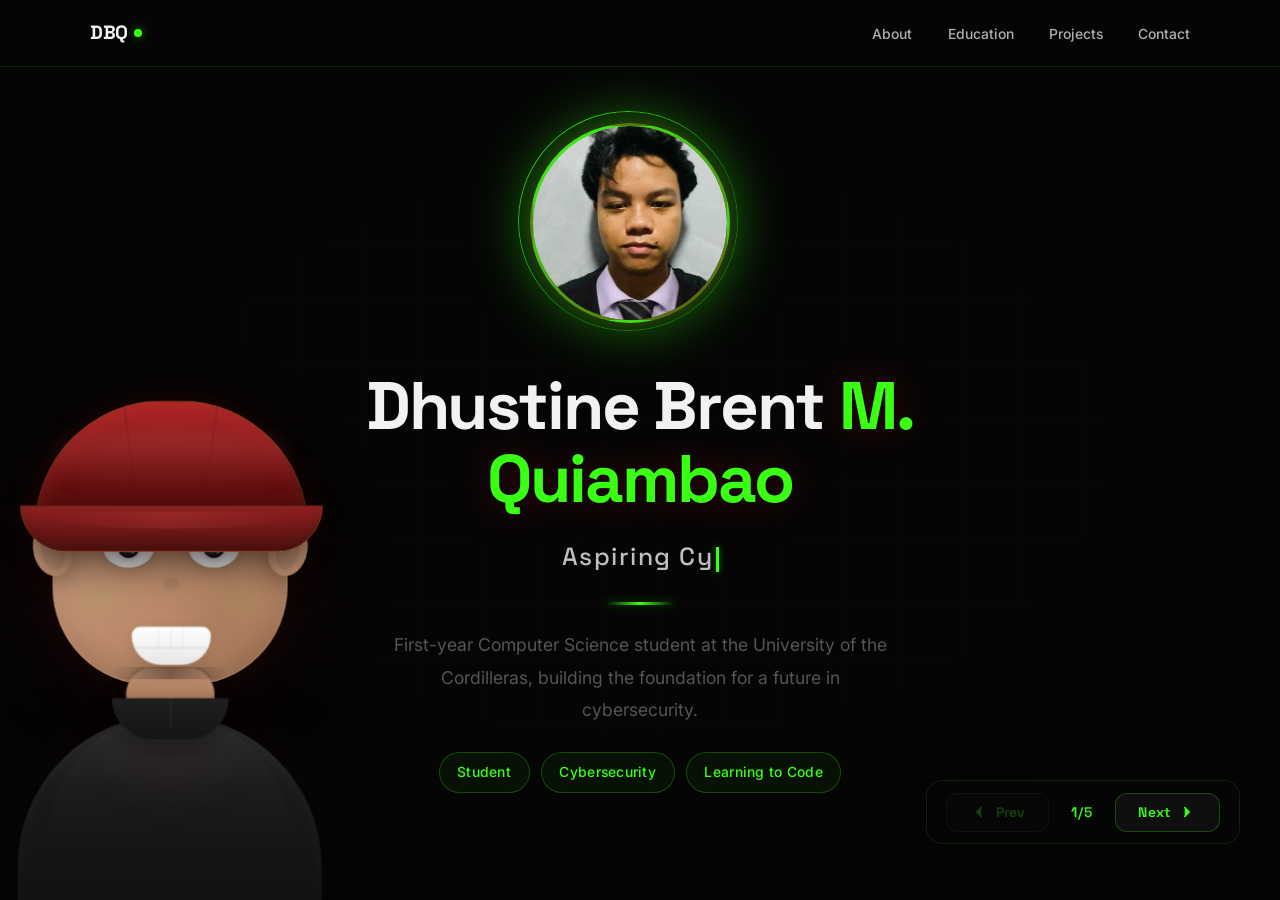
==== commit dc8130e9: "Changed The Whole Thing" ====
--- a/index.html
+++ b/index.html
@@ -8,1975 +8,1394 @@
     <link rel="preconnect" href="https://fonts.gstatic.com" crossorigin>
     <link href="https://fonts.googleapis.com/css2?family=Space+Grotesk:wght@400;500;600;700&family=Inter:wght@300;400;500;600&display=swap" rel="stylesheet">
     
+    <link rel="stylesheet" href="styles.css">
+
     <style>
-:root {
-            --bg-deep: #060606;
-            --bg-surface: #0c0c0c;
-            --bg-elevated: #141414;
-            --bg-card: #0f0f0f;
-            --ink: #f2f2f2;
-            --ink-muted: #b0b0b0;
-            --ink-dim: #555555;
-            --accent: #e31e1e;
-            --accent-bright: #ff3a3a;
-            --accent-glow: rgba(227, 30, 30, 0.5);
-            --accent-weak: rgba(227, 30, 30, 0.07);
-            --line: rgba(227, 30, 30, 0.12);
-            --line-hover: rgba(227, 30, 30, 0.4);
-            --radius: 24px;
-            --radius-sm: 18px;
-            --shadow: 0 10px 40px rgba(0,0,0,0.55);
-            --step--1: clamp(0.78rem, 0.75rem + 0.15vw, 0.9rem);
-            --step-0: clamp(0.92rem, 0.86rem + 0.3vw, 1.15rem);
-            --step-1: clamp(1.2rem, 1.05rem + 0.75vw, 1.8rem);
-            --step-2: clamp(1.65rem, 1.35rem + 1.5vw, 2.9rem);
-            --step-3: clamp(2.4rem, 1.8rem + 3vw, 5rem);
-            --space: clamp(1.3rem, 0.9rem + 2vw, 2.8rem);
-        }
-
-        * { margin: 0; padding: 0; box-sizing: border-box; }
-        html { scroll-behavior: smooth; }
-
-        body {
-            font-family: 'Inter', 'Hiragino Sans', 'Yu Gothic', 'Noto Sans JP', sans-serif;
-            background: var(--bg-deep);
-            color: var(--ink);
-            line-height: 1.75;
-            font-size: var(--step-0);
-            overflow-x: hidden;
-            
-        }
-
-        
-        
-            50% { transform: translate(-50%, -50%) scale(1.12); }
-        }
-        
-        
-
-        
-        
-
-        @media (pointer: coarse) {
-            body { cursor: auto; }
-            .cursor-main, 
-        }
-
-        .memoji-wrap {
-            position: fixed;
-            left: -30px;
-            bottom: -60px;
-            width: 480px;
-            height: 620px;
-            z-index: 90;
-            pointer-events: none;
-            animation: memoji-breathe 4s ease-in-out infinite;
-            perspective: 1000px;
-            transform-style: preserve-3d;
-        }
-        @keyframes memoji-breathe {
-            0%, 100% { transform: translateY(0); }
-            50% { transform: translateY(-10px); }
-        }
-
-        .memoji-aura {
-            position: absolute;
-            bottom: 280px;
-            left: 55%;
-            transform: translateX(-50%) translateZ(-80px);
-            width: 420px;
-            height: 420px;
-            border-radius: 50%;
-            background: radial-gradient(circle, rgba(200,60,180,0.25) 0%, rgba(227,30,30,0.15) 35%, transparent 60%);
-            filter: blur(60px);
-            animation: aura-pulse 3s ease-in-out infinite;
-        }
-        .memoji-aura-2 {
-            position: absolute;
-            bottom: 260px;
-            left: 55%;
-            transform: translateX(-50%) translateZ(-40px);
-            width: 340px;
-            height: 340px;
-            border-radius: 50%;
-            background: radial-gradient(circle, rgba(255,50,50,0.12) 0%, transparent 55%);
-            filter: blur(40px);
-            animation: aura-pulse-2 4s ease-in-out infinite;
-        }
-        @keyframes aura-pulse {
-            0%, 100% { opacity: 0.75; transform: translateX(-50%) translateZ(-80px) scale(1); }
-            50% { opacity: 1; transform: translateX(-50%) translateZ(-80px) scale(1.2); }
-        }
-        @keyframes aura-pulse-2 {
-            0%, 100% { opacity: 0.6; transform: translateX(-50%) translateZ(-40px) scale(1); }
-            50% { opacity: 0.9; transform: translateX(-50%) translateZ(-40px) scale(1.3); }
-        }
-
-        .memoji-orbiter {
-            position: absolute;
-            border-radius: 50%;
-            pointer-events: none;
-            z-index: 5;
-        }
-        .memoji-orbiter-1 {
-            width: 14px; height: 14px;
-            background: radial-gradient(circle, #ff5a5a, var(--accent));
-            box-shadow: 0 0 20px var(--accent-glow);
-            bottom: 420px; left: 20%;
-            animation: orbit-1 8s linear infinite;
-        }
-        .memoji-orbiter-2 {
-            width: 8px; height: 8px;
-            background: radial-gradient(circle, #ff8080, #ff3a3a);
-            box-shadow: 0 0 15px rgba(255,58,58,0.5);
-            bottom: 350px; left: 75%;
-            animation: orbit-2 10s linear infinite;
-        }
-        .memoji-orbiter-3 {
-            width: 10px; height: 10px;
-            background: radial-gradient(circle, #ff9999, #ff5555);
-            box-shadow: 0 0 18px rgba(255,85,85,0.4);
-            bottom: 500px; left: 65%;
-            animation: orbit-3 7s linear infinite;
-        }
-        @keyframes orbit-1 {
-            0% { transform: rotate(0deg) translateX(90px) rotate(0deg); }
-            100% { transform: rotate(360deg) translateX(90px) rotate(-360deg); }
-        }
-        @keyframes orbit-2 {
-            0% { transform: rotate(120deg) translateX(70px) rotate(-120deg); }
-            100% { transform: rotate(480deg) translateX(70px) rotate(-480deg); }
-        }
-        @keyframes orbit-3 {
-            0% { transform: rotate(240deg) translateX(110px) rotate(-240deg); }
-            100% { transform: rotate(600deg) translateX(110px) rotate(-600deg); }
-        }
-
-        .memoji-shirt {
-            position: absolute;
-            bottom: 0;
-            left: 55%;
-            transform: translateX(-50%) translateZ(-20px);
-            width: 360px;
-            height: 300px;
-            background: linear-gradient(180deg, #2a2a2a 0%, #1a1a1a 30%, #0e0e0e 100%);
-            border-radius: 170px 170px 75px 75px;
-            border: 1px solid rgba(255,255,255,0.04);
-            box-shadow:
-                0 30px 80px rgba(0,0,0,0.75),
-                inset 0 6px 18px rgba(255,255,255,0.03),
-                0 0 50px rgba(227,30,30,0.05);
-            transform-style: preserve-3d;
+        /* Make hero avatar bigger */
+        .hero-avatar-wrap {
+            width: 220px !important;
+            height: 220px !important;
+        }
+        .hero-avatar {
+            width: 200px !important;
+            height: 200px !important;
+        }
+        .hero-avatar img {
+            width: 100% !important;
+            height: 100% !important;
+            object-fit: cover !important;
+        }
+        .hero-avatar-ring {
+            width: 220px !important;
+            height: 220px !important;
+        }
+    </style>
+
+    <style>
+        /* Decode Hacker Button */
+        .decode-btn-wrap {
+            display: flex;
+            justify-content: center;
+            gap: 1.5rem;
+            margin-top: 3rem;
+            flex-wrap: wrap;
+        }
+        .decode-btn {
+            position: relative;
+            padding: 1.3rem 3.5rem;
+            font-family: 'Space Grotesk', monospace;
+            font-size: 1.4rem;
+            font-weight: 600;
+            letter-spacing: 3px;
+            text-transform: uppercase;
+            color: #39ff14;
+            background: rgba(57, 255, 20, 0.05);
+            border: 2px solid rgba(57, 255, 20, 0.35);
+            border-radius: 10px;
+            cursor: pointer;
             overflow: hidden;
-        }
-        .memoji-shirt::before {
+            transition: all 0.3s ease;
+            box-shadow: 
+                0 0 20px rgba(57, 255, 20, 0.1),
+                inset 0 0 20px rgba(57, 255, 20, 0.05);
+        }
+        .decode-btn::before {
             content: '';
             position: absolute;
             top: 0;
-            left: 50%;
-            transform: translateX(-50%);
-            width: 140px;
-            height: 80px;
-            background: radial-gradient(ellipse, rgba(200,60,180,0.1) 0%, transparent 70%);
-            filter: blur(30px);
-        }
-        .memoji-shirt::after {
-            content: '';
-            position: absolute;
-            top: 0; left: 10%; right: 10%;
-            height: 55%;
-            background: linear-gradient(180deg, rgba(255,255,255,0.035), transparent);
-            border-radius: 170px 170px 0 0;
-            pointer-events: none;
-        }
-        .memoji-shirt-collar {
-            position: absolute;
-            bottom: 260px;
-            left: 55%;
-            transform: translateX(-50%) translateZ(15px);
-            width: 130px;
-            height: 50px;
-            background: linear-gradient(180deg, #1f1f1f, #151515);
-            border-radius: 0 0 65px 65px;
-            border: 1px solid rgba(255,255,255,0.03);
-            box-shadow: 0 8px 25px rgba(0,0,0,0.3);
-            z-index: 4;
-        }
-        .memoji-shirt-collar::before {
-            content: '';
-            position: absolute;
-            top: 0; left: 50%;
-            transform: translateX(-50%);
-            width: 2px; height: 70%;
-            background: rgba(255,255,255,0.04);
-        }
-
-        .memoji-neck {
-            position: absolute;
-            bottom: 265px;
-            left: 55%;
-            transform: translateX(-50%) translateZ(10px);
-            width: 100px;
-            height: 70px;
-            background: linear-gradient(180deg, #c89878, #b08060, #a07050);
-            border-radius: 28px;
-            border: 1px solid rgba(0,0,0,0.04);
-            z-index: 5;
-            box-shadow:
-                0 8px 25px rgba(0,0,0,0.2),
-                inset 0 4px 10px rgba(255,255,255,0.04);
-        }
-        .memoji-neck::after {
-            content: '';
-            position: absolute;
-            top: 0; left: 0; right: 0;
-            height: 18px;
-            background: linear-gradient(180deg, rgba(0,0,0,0.12), transparent);
-            border-radius: 28px 28px 0 0;
-        }
-        .memoji-collar {
-            position: absolute;
-            bottom: 310px;
-            left: 55%;
-            transform: translateX(-50%) translateZ(25px);
-            width: 125px;
-            height: 12px;
-            background: linear-gradient(90deg, transparent, rgba(0,0,0,0.3), transparent);
-            border-radius: 6px;
-            z-index: 6;
-        }
-
-        .memoji-head-wrap {
-            position: absolute;
-            bottom: 330px;
-            left: 55%;
-            width: 270px;
-            height: 310px;
-            transform: translateX(-50%);
-            transform-style: preserve-3d;
-            perspective: 800px;
-            z-index: 10;
-        }
-
-        .memoji-head {
-            position: absolute;
-            inset: 0;
-            background: linear-gradient(145deg, #e0b898 0%, #d0a080 20%, #c09070 50%, #b08060 80%, #a07050 100%);
-            border-radius: 125px 125px 115px 115px;
-            border: 1.5px solid rgba(255,255,255,0.05);
-            box-shadow:
-                0 18px 50px rgba(0,0,0,0.4),
-                inset 0 -10px 25px rgba(0,0,0,0.12),
-                inset 0 10px 20px rgba(255,255,255,0.08),
-                0 0 30px rgba(227,30,30,0.06);
-            transform-style: preserve-3d;
-            transition: transform 0.08s ease-out;
-            overflow: visible;
-        }
-        .memoji-head::after {
-            content: '';
-            position: absolute;
-            top: 40px;
-            left: 20%;
-            width: 40%;
-            height: 22%;
-            background: radial-gradient(ellipse, rgba(255,255,255,0.14) 0%, transparent 70%);
-            border-radius: 50%;
-            filter: blur(10px);
-            pointer-events: none;
-            z-index: 30;
-        }
-        .memoji-head::before {
-            content: '';
-            position: absolute;
-            bottom: 30px;
-            right: 15%;
-            width: 30%;
-            height: 25%;
-            background: radial-gradient(ellipse, rgba(0,0,0,0.06) 0%, transparent 70%);
-            border-radius: 50%;
-            filter: blur(12px);
-            pointer-events: none;
-            z-index: 30;
-        }
-
-        .memoji-cap-dome {
-            position: absolute;
-            top: -5px;
-            left: 50%;
-            transform: translateX(-50%) translateZ(35px);
-            width: 290px;
-            height: 135px;
-            background: linear-gradient(180deg, #a82020 0%, #881818 30%, #681010 60%, #4a0a0a 100%);
-            border-radius: 145px 145px 0 0;
-            border: 1.5px solid rgba(255,80,80,0.12);
-            box-shadow:
-                0 14px 35px rgba(0,0,0,0.35),
-                inset 0 8px 20px rgba(255,100,100,0.18),
-                inset 0 -5px 10px rgba(0,0,0,0.18),
-                0 0 25px rgba(227,30,30,0.12);
-            z-index: 25;
-            transform-style: preserve-3d;
-        }
-        .memoji-cap-dome::before {
-            content: '';
-            position: absolute;
-            top: 22px;
-            left: 8%;
-            right: 8%;
-            height: 65px;
-            background: linear-gradient(180deg, rgba(255,130,130,0.2), transparent);
-            border-radius: 50%;
-            filter: blur(10px);
-        }
-        .memoji-cap-dome::after {
-            content: '';
-            position: absolute;
-            top: 35px;
-            right: 0;
-            width: 22px;
-            height: 75px;
-            background: linear-gradient(90deg, transparent, rgba(0,0,0,0.18));
-            border-radius: 0 145px 0 0;
-        }
-        .memoji-cap-seam-left,
-        .memoji-cap-seam-right {
-            position: absolute;
-            top: 0;
-            width: 2px;
-            height: 100px;
-            background: linear-gradient(180deg, rgba(0,0,0,0.12), transparent);
-            z-index: 26;
-        }
-        .memoji-cap-seam-left {
-            left: 35%;
-            transform: rotate(-8deg);
-        }
-        .memoji-cap-seam-right {
-            right: 35%;
-            transform: rotate(8deg);
-        }
-
-        .memoji-cap-visor {
-            position: absolute;
-            top: 110px;
-            left: 50%;
-            transform: translateX(-50%) translateZ(45px);
-            width: 310px;
-            height: 48px;
-            background: linear-gradient(180deg, #902020 0%, #701818 50%, #501010 100%);
-            border-radius: 0 0 155px 155px;
-            border: 1.5px solid rgba(255,80,80,0.1);
-            box-shadow:
-                0 16px 35px rgba(0,0,0,0.4),
-                inset 0 -6px 12px rgba(0,0,0,0.12),
-                0 5px 15px rgba(0,0,0,0.12),
-                0 0 18px rgba(227,30,30,0.1);
-            z-index: 26;
-            transform-style: preserve-3d;
-        }
-        .memoji-cap-visor::after {
-            content: '';
-            position: absolute;
-            top: 5px;
-            left: 8%;
-            right: 8%;
-            height: 15px;
-            background: linear-gradient(90deg, transparent, rgba(255,100,100,0.15), transparent);
-            border-radius: 0 0 50% 50%;
-        }
-
-        .memoji-ear {
-            position: absolute;
-            top: 125px;
-            width: 44px;
-            height: 62px;
-            background: linear-gradient(145deg, #d0a080, #c09070);
-            border-radius: 50%;
-            border: 1px solid rgba(0,0,0,0.04);
-            box-shadow: 0 6px 18px rgba(0,0,0,0.18);
-            z-index: 35;
-            transform-style: preserve-3d;
-        }
-        .memoji-ear.left {
-            left: -18px;
-            transform: rotate(-12deg) translateZ(15px);
-        }
-        .memoji-ear.right {
-            right: -18px;
-            transform: rotate(12deg) translateZ(15px);
-        }
-        .memoji-ear-inner {
-            position: absolute;
-            top: 50%;
-            left: 50%;
-            transform: translate(-50%, -50%);
-            width: 22px;
-            height: 40px;
-            background: rgba(0,0,0,0.06);
-            border-radius: 50%;
-            box-shadow: inset 0 2px 6px rgba(0,0,0,0.08);
-        }
-
-        .memoji-face {
-            position: absolute;
-            top: 100px;
-            left: 50%;
-            transform: translateX(-50%) translateZ(20px);
-            width: 210px;
-            height: 185px;
-            transform-style: preserve-3d;
-        }
-
-        .memoji-brow {
-            position: absolute;
-            top: 0;
-            width: 60px;
-            height: 18px;
-            background: linear-gradient(180deg, #333, #1a1a1a);
-            border-radius: 16px;
-            z-index: 14;
-            box-shadow: 0 4px 8px rgba(0,0,0,0.15);
-            transform-style: preserve-3d;
-        }
-        .memoji-brow.left { left: 20px; transform: rotate(-8deg) translateZ(5px); }
-        .memoji-brow.right { right: 20px; transform: rotate(8deg) translateZ(5px); }
-
-        .memoji-eye {
-            position: absolute;
-            top: 28px;
-            width: 56px;
-            height: 44px;
-            background: linear-gradient(180deg, #fff 0%, #e8e8e8 100%);
-            border-radius: 50%;
-            overflow: hidden;
-            box-shadow:
-                0 5px 12px rgba(0,0,0,0.12),
-                inset 0 -2px 4px rgba(0,0,0,0.05),
-                0 0 0 1px rgba(0,0,0,0.03);
-            z-index: 12;
-            transform-style: preserve-3d;
-        }
-        .memoji-eye.left { left: 26px; transform: translateZ(8px); }
-        .memoji-eye.right { right: 26px; transform: translateZ(8px); }
-
-        .memoji-pupil {
-            position: absolute;
-            top: 50%;
-            left: 50%;
-            width: 24px;
-            height: 24px;
-            background: radial-gradient(circle at 35% 35%, #666 0%, #111 60%, #000 100%);
-            border-radius: 50%;
-            transform: translate(-50%, -50%);
-            transition: transform 0.05s ease-out;
-            box-shadow: 0 2px 6px rgba(0,0,0,0.2);
-        }
-        .memoji-pupil::after {
-            content: '';
-            position: absolute;
-            top: 5px;
-            left: 5px;
-            width: 9px;
-            height: 9px;
-            background: rgba(255,255,255,0.95);
-            border-radius: 50%;
-            box-shadow: 0 0 4px rgba(255,255,255,0.3);
-        }
-        .memoji-pupil::before {
-            content: '';
-            position: absolute;
-            bottom: 4px;
-            right: 4px;
-            width: 4px;
-            height: 4px;
-            background: rgba(255,255,255,0.4);
-            border-radius: 50%;
-        }
-
-        .memoji-eye-lid {
-            position: absolute;
-            top: 0;
-            left: 0;
-            right: 0;
-            height: 0;
-            background: linear-gradient(180deg, #d0a080, #c09070);
-            z-index: 15;
-            animation: memoji-blink 4s infinite;
-        }
-        @keyframes memoji-blink {
-            0%, 44%, 56%, 100% { height: 0; }
-            50% { height: 100%; }
-        }
-
-        .memoji-nose {
-            position: absolute;
-            top: 85px;
-            left: 50%;
-            transform: translateX(-50%) translateZ(12px);
-            width: 18px;
-            height: 12px;
-            background: rgba(0,0,0,0.06);
-            border-radius: 50%;
-            z-index: 12;
-            box-shadow: 0 2px 6px rgba(0,0,0,0.06);
-        }
-
-        .memoji-mouth {
-            position: absolute;
-            bottom: 2px;
-            left: 50%;
-            transform: translateX(-50%) translateZ(10px);
-            width: 88px;
-            height: 42px;
-            background: linear-gradient(180deg, #fff 0%, #e8e8e8 100%);
-            border-radius: 12px 12px 38px 38px;
-            border: 1px solid rgba(0,0,0,0.04);
-            box-shadow: 0 6px 15px rgba(0,0,0,0.1);
-            z-index: 12;
-            overflow: hidden;
-            transform-style: preserve-3d;
-        }
-        .memoji-mouth::before {
-            content: '';
-            position: absolute;
-            top: 18px;
-            left: 0;
-            right: 0;
-            height: 2px;
-            background: rgba(0,0,0,0.06);
-        }
-        .memoji-mouth::after {
-            content: '';
-            position: absolute;
-            top: 0;
-            left: 50%;
-            transform: translateX(-50%);
-            width: 2px;
-            height: 22px;
-            background: rgba(0,0,0,0.03);
-        }
-        .memoji-mouth-teeth-1,
-        .memoji-mouth-teeth-2 {
-            position: absolute;
-            top: 0;
-            width: 2px;
-            height: 20px;
-            background: rgba(0,0,0,0.03);
-        }
-        .memoji-mouth-teeth-1 { left: 33%; }
-        .memoji-mouth-teeth-2 { right: 33%; }
-
-        .memoji-cheek {
-            position: absolute;
-            top: 100px;
-            width: 36px;
-            height: 20px;
-            background: rgba(255,120,100,0.1);
-            border-radius: 50%;
-            filter: blur(10px);
-            z-index: 11;
-        }
-        .memoji-cheek.left { left: 6px; }
-        .memoji-cheek.right { right: 6px; }
-
-        .memoji-shadow {
-            position: absolute;
-            bottom: -10px;
-            left: 55%;
-            transform: translateX(-50%) translateZ(-60px);
-            width: 300px;
-            height: 45px;
-            background: radial-gradient(ellipse, rgba(0,0,0,0.5) 0%, transparent 70%);
-            border-radius: 50%;
-            animation: memoji-shadow-breathe 4s ease-in-out infinite;
-        }
-        @keyframes memoji-shadow-breathe {
-            0%, 100% { transform: translateX(-50%) translateZ(-60px) scale(1); opacity: 0.5; }
-            50% { transform: translateX(-50%) translateZ(-60px) scale(0.85); opacity: 0.35; }
-        }
-
-        @media (max-width: 1400px) {
-            .memoji-wrap {
-                width: 400px;
-                height: 500px;
-                left: -50px;
-            }
-            .memoji-head-wrap { width: 235px; height: 265px; bottom: 275px; }
-            .memoji-head { border-radius: 108px 108px 98px 98px; }
-            .memoji-cap-dome { width: 252px; height: 118px; border-radius: 126px 126px 0 0; top: -3px; }
-            .memoji-cap-visor { width: 272px; height: 42px; border-radius: 0 0 136px 136px; top: 96px; }
-            .memoji-shirt { width: 310px; height: 245px; border-radius: 155px 155px 60px 60px; bottom: 0; }
-            .memoji-shirt-collar { width: 115px; height: 42px; bottom: 220px; border-radius: 0 0 58px 58px; }
-            .memoji-neck { width: 88px; height: 58px; bottom: 235px; }
-            .memoji-collar { width: 110px; bottom: 280px; }
-            .memoji-face { width: 180px; height: 155px; top: 88px; }
-            .memoji-eye { width: 48px; height: 38px; top: 24px; }
-            .memoji-pupil { width: 20px; height: 20px; }
-            .memoji-brow { width: 52px; height: 15px; top: 0; }
-            .memoji-nose { width: 15px; height: 10px; top: 72px; }
-            .memoji-mouth { width: 74px; height: 36px; bottom: 2px; border-radius: 10px 10px 32px 32px; }
-            .memoji-ear { width: 38px; height: 52px; top: 105px; }
-            .memoji-ear.left { left: -16px; }
-            .memoji-ear.right { right: -16px; }
-            .memoji-cheek { width: 30px; height: 16px; top: 84px; }
-            .memoji-aura { width: 360px; height: 360px; bottom: 230px; }
-            .memoji-aura-2 { width: 290px; height: 290px; bottom: 220px; }
-            .memoji-shadow { width: 250px; height: 36px; }
-        }
-
-        @media (max-width: 1100px) {
-            .memoji-wrap {
-                width: 320px;
-                height: 400px;
-                left: -60px;
-            }
-            .memoji-head-wrap { width: 190px; height: 215px; bottom: 225px; }
-            .memoji-head { border-radius: 88px 88px 78px 78px; }
-            .memoji-cap-dome { width: 204px; height: 95px; border-radius: 102px 102px 0 0; top: -2px; }
-            .memoji-cap-visor { width: 220px; height: 34px; border-radius: 0 0 110px 110px; top: 78px; }
-            .memoji-shirt { width: 260px; height: 195px; border-radius: 125px 125px 48px 48px; }
-            .memoji-shirt-collar { width: 95px; height: 36px; bottom: 175px; border-radius: 0 0 48px 48px; }
-            .memoji-neck { width: 70px; height: 48px; bottom: 190px; }
-            .memoji-collar { width: 90px; bottom: 230px; }
-            .memoji-face { width: 145px; height: 125px; top: 72px; }
-            .memoji-eye { width: 40px; height: 32px; top: 20px; }
-            .memoji-pupil { width: 16px; height: 16px; }
-            .memoji-pupil::after { width: 7px; height: 7px; top: 4px; left: 4px; }
-            .memoji-brow { width: 42px; height: 12px; top: -2px; }
-            .memoji-nose { width: 12px; height: 8px; top: 58px; }
-            .memoji-mouth { width: 60px; height: 28px; bottom: 2px; border-radius: 8px 8px 26px 26px; }
-            .memoji-ear { width: 32px; height: 42px; top: 85px; }
-            .memoji-ear.left { left: -14px; }
-            .memoji-ear.right { right: -14px; }
-            .memoji-cheek { width: 24px; height: 13px; top: 66px; }
-            .memoji-aura { width: 280px; height: 280px; bottom: 185px; }
-            .memoji-aura-2 { width: 230px; height: 230px; bottom: 175px; }
-            .memoji-shadow { width: 200px; height: 28px; }
-        }
-
-        @media (max-width: 850px) {
-            .memoji-wrap { display: none; }
-        }
-
-        #particles {
-            position: fixed;
-            inset: 0;
-            z-index: -1;
-            pointer-events: none;
-        }
-
-        .orb {
-            position: fixed;
-            border-radius: 50%;
-            filter: blur(100px);
-            pointer-events: none;
-            z-index: -2;
-            opacity: 0.5;
-        }
-        .orb-1 {
-            width: 500px; height: 500px;
-            background: radial-gradient(circle, rgba(227,30,30,0.18) 0%, transparent 70%);
-            top: -10%; left: -10%;
-            animation: float-orb-1 12s ease-in-out infinite;
-        }
-        .orb-2 {
-            width: 400px; height: 400px;
-            background: radial-gradient(circle, rgba(180,20,20,0.12) 0%, transparent 70%);
-            bottom: 10%; right: -5%;
-            animation: float-orb-2 14s ease-in-out infinite;
-        }
-        .orb-3 {
-            width: 300px; height: 300px;
-            background: radial-gradient(circle, rgba(227,30,30,0.08) 0%, transparent 70%);
-            top: 50%; left: 50%;
-            animation: float-orb-3 16s ease-in-out infinite;
-        }
-        @keyframes float-orb-1 {
-            0%, 100% { transform: translate(0, 0) scale(1); }
-            33% { transform: translate(40px, 30px) scale(1.1); }
-            66% { transform: translate(-20px, 50px) scale(0.95); }
-        }
-        @keyframes float-orb-2 {
-            0%, 100% { transform: translate(0, 0) scale(1); }
-            33% { transform: translate(-50px, -30px) scale(1.08); }
-            66% { transform: translate(30px, -50px) scale(0.92); }
-        }
-        @keyframes float-orb-3 {
-            0%, 100% { transform: translate(-50%, -50%) scale(1); }
-            33% { transform: translate(-40%, -60%) scale(1.12); }
-            66% { transform: translate(-60%, -40%) scale(0.9); }
-        }
-
-        body::after {
-            content: '';
-            position: fixed;
-            inset: 0;
-            background-image:
-                linear-gradient(rgba(227,30,30,0.02) 1px, transparent 1px),
-                linear-gradient(90deg, rgba(227,30,30,0.02) 1px, transparent 1px);
-            background-size: 60px 60px;
-            z-index: -1;
-            pointer-events: none;
-            mask-image: radial-gradient(ellipse 80% 70% at 50% 50%, black 20%, transparent 70%);
-            -webkit-mask-image: radial-gradient(ellipse 80% 70% at 50% 50%, black 20%, transparent 70%);
-        }
-
-        nav {
-            position: fixed;
-            top: 0; left: 0; right: 0;
-            z-index: 100;
-            padding: 1rem var(--space);
-            background: rgba(6,6,6,0.7);
-            backdrop-filter: blur(24px) saturate(1.3);
-            -webkit-backdrop-filter: blur(24px) saturate(1.3);
-            border-bottom: 1px solid var(--line);
-            transition: all 0.35s ease;
-        }
-        nav.scrolled {
-            padding: 0.65rem var(--space);
-            background: rgba(6,6,6,0.92);
-            border-bottom-color: var(--line-hover);
-        }
-        .nav-inner {
-            max-width: 1100px;
-            margin: 0 auto;
-            display: flex;
-            justify-content: space-between;
-            align-items: center;
-        }
-        .nav-logo {
-            font-family: 'Space Grotesk', sans-serif;
-            font-weight: 700;
-            font-size: 1.2rem;
-            color: var(--ink);
-            text-decoration: none;
-            letter-spacing: -0.02em;
-            display: flex;
-            align-items: center;
-            gap: 0.4rem;
-        }
-        .nav-logo .logo-dot {
-            width: 8px; height: 8px;
-            border-radius: 50%;
-            background: var(--accent);
-            box-shadow: 0 0 12px var(--accent-glow);
-            animation: pulse-dot 2s infinite;
-        }
-        @keyframes pulse-dot {
-            0%, 100% { transform: scale(1); opacity: 1; }
-            50% { transform: scale(1.4); opacity: 0.6; }
-        }
-        .nav-links {
-            display: flex;
-            gap: 2.2rem;
-            list-style: none;
-        }
-        .nav-links a {
-            color: var(--ink-muted);
-            text-decoration: none;
-            font-size: var(--step--1);
-            font-weight: 500;
-            transition: color 0.3s ease;
-            position: relative;
-            padding: 0.3rem 0;
-        }
-        .nav-links a::after {
-            content: '';
-            position: absolute;
-            bottom: -2px;
-            left: 0;
-            width: 0;
-            height: 2px;
-            background: var(--accent);
-            border-radius: 1px;
-            transition: width 0.35s cubic-bezier(0.4, 0, 0.2, 1);
-            box-shadow: 0 0 8px var(--accent-glow);
-        }
-        .nav-links a:hover, .nav-links a.active {
-            color: var(--ink);
-        }
-        .nav-links a:hover::after, .nav-links a.active::after {
-            width: 100%;
-        }
-        .nav-toggle {
-            display: none;
-            background: none;
-            border: none;
-            color: var(--ink);
-            font-size: 1.5rem;
-            
-            padding: 0.3rem;
-            transition: transform 0.3s ease;
-        }
-        .nav-toggle:hover { transform: scale(1.1); }
-
-        @media (max-width: 700px) {
-            .nav-links {
-                position: fixed;
-                top: 0; right: -100%;
-                width: 75%;
-                max-width: 300px;
-                height: 100vh;
-                background: rgba(8,8,8,0.98);
-                backdrop-filter: blur(20px);
-                flex-direction: column;
-                padding: 5rem 2rem 2rem;
-                gap: 1.5rem;
-                transition: right 0.4s cubic-bezier(0.4, 0, 0.2, 1);
-                border-left: 1px solid var(--line);
-                z-index: 99;
-            }
-            .nav-links.open { right: 0; }
-            .nav-toggle { display: block; z-index: 101; }
-            .nav-overlay {
-                position: fixed;
-                inset: 0;
-                background: rgba(0,0,0,0.7);
-                opacity: 0;
-                pointer-events: none;
-                transition: opacity 0.3s ease;
-                z-index: 98;
-            }
-            .nav-overlay.open { opacity: 1; pointer-events: all; }
-        }
-
-        section {
-            padding: calc(var(--space) * 2.5) var(--space);
-            max-width: 920px;
-            margin: 0 auto;
-            position: relative;
-            transition: transform 0.6s cubic-bezier(0.4, 0, 0.2, 1);
-        }
-        body.scrolled-past-hero section {
-            transform: translateX(105px);
-        }
-        @media (max-width: 1400px) {
-            body.scrolled-past-hero section {
-                transform: translateX(80px);
-            }
-        }
-        @media (max-width: 1100px) {
-            body.scrolled-past-hero section {
-                transform: translateX(55px);
-            }
-        }
-        @media (max-width: 850px) {
-            body.scrolled-past-hero section {
-                transform: translateX(0);
-            }
-        }
-
-        .section-label {
-            font-family: 'Space Grotesk', sans-serif;
-            font-size: var(--step--1);
-            font-weight: 600;
-            color: var(--accent);
-            text-transform: uppercase;
-            letter-spacing: 0.14em;
-            margin-bottom: 1.4rem;
-            display: flex;
-            align-items: center;
-            gap: 0.8rem;
-        }
-        .section-label::before {
-            content: '';
-            display: inline-block;
-            width: 40px;
-            height: 2.5px;
-            background: linear-gradient(90deg, var(--accent), transparent);
-            border-radius: 1px;
-            animation: line-grow 1s cubic-bezier(0.4, 0, 0.2, 1) forwards;
-            transform-origin: left;
-            transform: scaleX(0);
-        }
-        .section-label.visible::before {
-            transform: scaleX(1);
-        }
-        @keyframes line-grow {
-            to { transform: scaleX(1); }
-        }
-
-        .hero {
-            min-height: 100vh;
-            display: flex;
-            align-items: center;
-            justify-content: center;
-            text-align: center;
-            position: relative;
-            padding-top: 5rem;
-            padding-bottom: 4rem;
-        }
-        .hero-content {
-            display: flex;
-            flex-direction: column;
-            align-items: center;
-            gap: 1.2rem;
-        }
-        .hero-avatar-wrap {
-            position: relative;
-            margin-bottom: 0.5rem;
-        }
-        .hero-avatar {
-            width: 220px;
-            height: 220px;
-            border-radius: 50%;
-            background: linear-gradient(145deg, var(--accent) 0%, #6b1010 100%);
-            display: flex;
-            align-items: center;
-            justify-content: center;
-            font-family: 'Space Grotesk', sans-serif;
-            font-size: 2.8rem;
-            font-weight: 700;
-            color: white;
-            border: 3px solid rgba(227,30,30,0.3);
-            box-shadow: 0 0 0 5px rgba(227,30,30,0.05), 0 0 60px var(--accent-glow);
-            position: relative;
-            overflow: hidden;
-            animation: avatar-float 4s ease-in-out infinite;
-        }
-        .hero-avatar img {
-            width: 100%; height: 100%;
-            border-radius: 50%;
-            object-fit: cover;
-            display: block;
-            position: relative;
-            z-index: 1;
-        }
-        @keyframes avatar-float {
-            0%, 100% { transform: translateY(0); }
-            50% { transform: translateY(-10px); }
-        }
-        .hero-avatar-ring {
-            position: absolute;
-            inset: -12px;
-            border-radius: 50%;
-            border: 1.5px solid transparent;
-            background: linear-gradient(135deg, var(--accent), transparent 60%) border-box;
-            -webkit-mask: linear-gradient(#fff 0 0) padding-box, linear-gradient(#fff 0 0);
-            mask: linear-gradient(#fff 0 0) padding-box, linear-gradient(#fff 0 0);
-            -webkit-mask-composite: xor;
-            mask-composite: exclude;
-            animation: ring-rotate 8s linear infinite;
-        }
-        @keyframes ring-rotate {
-            to { transform: rotate(360deg); }
-        }
-        .hero h1 {
-            font-family: 'Space Grotesk', sans-serif;
-            font-size: var(--step-3);
-            font-weight: 700;
-            letter-spacing: -0.03em;
-            line-height: 1.08;
-            animation: fade-up 0.8s 0.2s cubic-bezier(0.4, 0, 0.2, 1) both;
-        }
-        .hero h1 .accent {
-            color: var(--accent);
-            text-shadow: 0 0 40px rgba(227,30,30,0.3);
-        }
-        .hero-tagline {
-            font-family: 'Space Grotesk', sans-serif;
-            font-size: var(--step-1);
-            font-weight: 500;
-            color: var(--ink-muted);
-            letter-spacing: 0.02em;
-            min-height: 1.5em;
-            animation: fade-up 0.8s 0.5s cubic-bezier(0.4, 0, 0.2, 1) both;
-        }
-        .typing-cursor {
-            display: inline-block;
-            width: 2.5px;
-            height: 1em;
-            background: var(--accent);
-            margin-left: 3px;
-            vertical-align: text-bottom;
-            animation: blink 0.8s step-end infinite;
-            box-shadow: 0 0 6px var(--accent-glow);
-        }
-        @keyframes blink {
-            50% { opacity: 0; }
-        }
-        .hero-line {
-            width: 70px;
-            height: 3px;
-            background: linear-gradient(90deg, var(--accent), transparent);
-            border-radius: 2px;
-            margin: 0.3rem 0;
-            animation: fade-up 0.8s 0.7s cubic-bezier(0.4, 0, 0.2, 1) both;
-        }
-        .hero-desc {
-            max-width: 500px;
-            color: var(--ink-dim);
-            font-size: var(--step-0);
-            line-height: 1.85;
-            animation: fade-up 0.8s 0.9s cubic-bezier(0.4, 0, 0.2, 1) both;
-        }
-        .hero-badges {
-            display: flex;
-            gap: 0.7rem;
-            flex-wrap: wrap;
-            justify-content: center;
-            margin-top: 0.4rem;
-            animation: fade-up 0.8s 1.1s cubic-bezier(0.4, 0, 0.2, 1) both;
-        }
-        .badge {
-            padding: 0.45rem 1.1rem;
-            border-radius: 100px;
-            background: var(--accent-weak);
-            border: 1px solid var(--line);
-            font-size: var(--step--1);
-            font-weight: 500;
-            color: var(--accent-bright);
-            letter-spacing: 0.02em;
-            transition: all 0.3s ease;
-        }
-        .badge:hover {
-            border-color: var(--line-hover);
-            box-shadow: 0 0 16px rgba(227,30,30,0.12);
-            transform: translateY(-2px);
-        }
-        @keyframes fade-up {
-            from { opacity: 0; transform: translateY(25px); }
-            to { opacity: 1; transform: translateY(0); }
-        }
-
-        .scroll-hint {
-            position: absolute;
-            bottom: 2.2rem;
-            left: 50%;
-            transform: translateX(-50%);
-            display: flex;
-            flex-direction: column;
-            align-items: center;
-            gap: 0.4rem;
-            color: var(--ink-dim);
-            font-size: 0.7rem;
-            text-transform: uppercase;
-            letter-spacing: 0.12em;
-            animation: bounce 2.2s ease-in-out infinite;
-        }
-        .scroll-hint svg {
-            width: 22px;
-            height: 22px;
-            stroke: var(--accent);
-        }
-        @keyframes bounce {
-            0%, 20%, 50%, 80%, 100% { transform: translateX(-50%) translateY(0); }
-            40% { transform: translateX(-50%) translateY(10px); }
-            60% { transform: translateX(-50%) translateY(5px); }
-        }
-
-        .about-card {
-            background: var(--bg-card);
-            border: 1px solid var(--line);
-            border-radius: var(--radius);
-            padding: calc(var(--space) * 1.2);
-            position: relative;
-            overflow: hidden;
-            transition: all 0.4s cubic-bezier(0.4, 0, 0.2, 1);
-        }
-        .about-card::before {
-            content: '';
-            position: absolute;
-            top: 0; left: 0; right: 0;
-            height: 3px;
-            background: linear-gradient(90deg, var(--accent), transparent 60%);
-        }
-        .about-card::after {
-            content: '';
-            position: absolute;
-            top: -50%; right: -20%;
-            width: 350px; height: 350px;
-            background: radial-gradient(circle, rgba(227,30,30,0.05) 0%, transparent 70%);
-            pointer-events: none;
-            transition: transform 0.6s ease;
-        }
-        .about-card:hover {
-            border-color: var(--line-hover);
-            box-shadow: 0 12px 48px rgba(227,30,30,0.06);
-            transform: translateY(-4px);
-        }
-        .about-card:hover::after {
-            transform: scale(1.1);
-        }
-
-        .about-inner {
-            display: flex;
-            gap: 1.8rem;
-            align-items: flex-start;
-            position: relative;
-            z-index: 1;
-        }
-        @media (max-width: 600px) {
-            .about-inner {
-                flex-direction: column;
-                align-items: center;
-                text-align: center;
-            }
-        }
-
-        .about-photo {
-            flex-shrink: 0;
-            width: 120px;
-            height: 120px;
-            border-radius: var(--radius-sm);
-            background: linear-gradient(145deg, rgba(227,30,30,0.08), rgba(107,16,16,0.1));
-            border: 2px solid var(--line);
-            display: flex;
-            flex-direction: column;
-            align-items: center;
-            justify-content: center;
-            gap: 0.5rem;
-            overflow: hidden;
-            transition: all 0.4s ease;
-            position: relative;
-        }
-        .about-photo img {
+            left: -100%;
             width: 100%;
             height: 100%;
-            object-fit: cover;
-            display: block;
-            border-radius: inherit;
-        }
-        .about-card:hover .about-photo {
-            border-color: var(--line-hover);
-        }
-        .about-photo svg {
-            width: 32px;
-            height: 32px;
-            stroke: var(--accent);
-            opacity: 0.4;
-        }
-        .about-photo span {
-            font-size: 0.7rem;
-            color: var(--ink-dim);
-            text-align: center;
-            padding: 0 0.5rem;
-        }
-
-        .about-text {
-            flex: 1;
-            min-width: 0;
-        }
-        .about-text p {
-            color: var(--ink-muted);
-            line-height: 1.9;
-        }
-        .about-text p + p { margin-top: 1rem; }
-
-        .timeline {
-            position: relative;
-            padding-left: 2.4rem;
-        }
-        .timeline::before {
-            content: '';
-            position: absolute;
-            left: 8px;
-            top: 10px;
-            bottom: 10px;
+            background: linear-gradient(
+                90deg,
+                transparent,
+                rgba(57, 255, 20, 0.15),
+                transparent
+            );
+            transition: left 0.5s ease;
+        }
+        .decode-btn:hover::before {
+            left: 100%;
+        }
+        .decode-btn:hover {
+            color: #0a0a0a;
+            background: #39ff14;
+            border-color: #39ff14;
+            box-shadow: 
+                0 0 30px rgba(57, 255, 20, 0.4),
+                0 0 60px rgba(57, 255, 20, 0.2),
+                inset 0 0 20px rgba(255, 255, 255, 0.2);
+            transform: translateY(-2px);
+        }
+        .decode-btn:active {
+            transform: translateY(0) scale(0.98);
+        }
+        .decode-btn .bracket {
+            opacity: 0.5;
+            transition: opacity 0.3s ease;
+        }
+        .decode-btn:hover .bracket {
+            opacity: 1;
+            color: #0a0a0a;
+        }
+        .decode-btn .cursor {
+            display: inline-block;
             width: 2px;
-            background: linear-gradient(180deg, var(--accent) 0%, rgba(227,30,30,0.08) 80%, transparent 100%);
-        }
-        .timeline-item {
-            position: relative;
-            padding-bottom: 2.2rem;
-        }
-        .timeline-item:last-child { padding-bottom: 0; }
-        .timeline-dot {
-            position: absolute;
-            left: -2.4rem;
-            top: 7px;
-            width: 18px;
-            height: 18px;
-            border-radius: 50%;
-            background: var(--bg-deep);
-            border: 2.5px solid var(--accent);
-            box-shadow: 0 0 0 4px rgba(227,30,30,0.08);
-            transition: all 0.3s ease;
-        }
-        .timeline-item:hover .timeline-dot {
-            box-shadow: 0 0 0 6px rgba(227,30,30,0.12), 0 0 14px var(--accent-glow);
-            transform: scale(1.1);
-        }
-        .timeline-item.current .timeline-dot {
-            background: var(--accent);
-            box-shadow: 0 0 0 4px rgba(227,30,30,0.1), 0 0 16px var(--accent-glow);
-            animation: pulse-dot 2.2s infinite;
-        }
-        .timeline-content {
-            background: var(--bg-card);
-            border: 1px solid var(--line);
-            border-radius: var(--radius-sm);
-            padding: 1.4rem 1.7rem;
-            transition: all 0.4s cubic-bezier(0.4, 0, 0.2, 1);
-            position: relative;
-            overflow: hidden;
-        }
-        .timeline-content::before {
-            content: '';
-            position: absolute;
-            left: 0; top: 0; bottom: 0;
-            width: 3px;
-            background: var(--accent);
-            opacity: 0;
-            transition: opacity 0.3s ease;
-        }
-        .timeline-content:hover {
-            transform: translateX(8px);
-            border-color: var(--line-hover);
-            box-shadow: var(--shadow);
-        }
-        .timeline-content:hover::before { opacity: 1; }
-        .timeline-school {
-            font-family: 'Space Grotesk', sans-serif;
-            font-weight: 600;
-            font-size: var(--step-0);
-            color: var(--ink);
-            margin-bottom: 0.4rem;
-            line-height: 1.35;
-        }
-        .timeline-meta {
-            display: flex;
-            flex-wrap: wrap;
-            gap: 0.7rem;
-            align-items: center;
-        }
-        .timeline-year {
-            font-size: var(--step--1);
-            color: var(--accent-bright);
-            font-weight: 600;
-            letter-spacing: 0.02em;
-            background: var(--accent-weak);
-            padding: 0.2rem 0.75rem;
-            border-radius: 6px;
-        }
-        .timeline-level {
-            font-size: var(--step--1);
-            color: var(--ink-dim);
-        }
-
-        .family-grid {
-            display: grid;
-            grid-template-columns: repeat(2, 1fr);
-            gap: 1.5rem;
-        }
-        @media (max-width: 640px) {
-            .family-grid { grid-template-columns: 1fr; }
-        }
-        .family-card {
-            background: var(--bg-card);
-            border: 1px solid var(--line);
-            border-radius: var(--radius-sm);
-            padding: 2rem;
-            text-align: center;
-            transition: all 0.45s cubic-bezier(0.4, 0, 0.2, 1);
-            position: relative;
-            overflow: hidden;
-        }
-        .family-card::before {
-            content: '';
-            position: absolute;
-            top: 0; left: 50%;
-            transform: translateX(-50%);
-            width: 35%;
-            height: 3px;
-            background: linear-gradient(90deg, transparent, var(--accent), transparent);
-            opacity: 0.5;
-            transition: all 0.4s ease;
-        }
-        .family-card:hover {
-            transform: translateY(-8px);
-            box-shadow: 0 16px 48px rgba(227,30,30,0.08);
-            border-color: var(--line-hover);
-        }
-        .family-card:hover::before {
-            width: 75%;
-            opacity: 1;
-        }
-        .family-photo-wrap {
-            width: 100%;
-            aspect-ratio: 4/3;
-            border-radius: var(--radius-sm);
-            background: linear-gradient(145deg, rgba(227,30,30,0.05), rgba(107,16,16,0.08));
-            border: 2px solid var(--line);
-            display: flex;
-            flex-direction: column;
-            align-items: center;
-            justify-content: center;
-            gap: 0.8rem;
-            margin-bottom: 1.5rem;
-            position: relative;
-            overflow: hidden;
-            transition: all 0.4s ease;
-        }
-        .family-card:hover .family-photo-wrap {
-            border-color: var(--line-hover);
-            box-shadow: inset 0 0 40px rgba(227,30,30,0.04);
-        }
-        .family-photo-wrap img {
-            position: absolute;
-            inset: 0;
-            width: 100%;
-            height: 100%;
-            object-fit: cover;
-            border-radius: inherit;
-            display: block;
-        }
-        .family-photo-wrap svg {
-            width: 40px;
-            height: 40px;
-            stroke: var(--accent);
-            opacity: 0.4;
-        }
-        .family-photo-wrap span {
-            font-size: var(--step--1);
-            color: var(--ink-dim);
-        }
-        .family-avatar {
-            width: 60px;
-            height: 60px;
-            border-radius: 50%;
-            background: linear-gradient(145deg, var(--accent), #6b1010);
-            margin: 0 auto 0.8rem;
-            display: flex;
-            align-items: center;
-            justify-content: center;
-            font-family: 'Space Grotesk', sans-serif;
-            font-size: 1.4rem;
-            font-weight: 700;
-            color: white;
-            box-shadow: 0 0 0 4px rgba(227,30,30,0.08);
-            transition: all 0.4s ease;
-        }
-        .family-card:hover .family-avatar {
-            transform: scale(1.08);
-            box-shadow: 0 0 20px rgba(227,30,30,0.15);
-        }
-        .family-name {
-            font-family: 'Space Grotesk', sans-serif;
-            font-weight: 600;
-            font-size: var(--step-1);
-            color: var(--ink);
-            margin-bottom: 0.2rem;
-        }
-        .family-role {
-            font-size: var(--step-0);
-            color: var(--accent-bright);
-            font-weight: 500;
-        }
-        .family-note {
-            font-size: var(--step--1);
-            color: var(--ink-dim);
-            margin-top: 0.7rem;
-            line-height: 1.6;
-        }
-
-        .coming-soon {
-            background: var(--bg-card);
-            border: 1.5px dashed var(--line);
-            border-radius: var(--radius);
-            padding: calc(var(--space) * 2);
-            text-align: center;
-            position: relative;
-            overflow: hidden;
-            transition: all 0.4s ease;
-        }
-        .coming-soon:hover {
-            border-color: var(--line-hover);
-            box-shadow: 0 12px 40px rgba(227,30,30,0.06);
-        }
-        .coming-soon::before {
-            content: '';
-            position: absolute;
-            top: -40%;
-            left: 50%;
-            transform: translateX(-50%);
-            width: 250px; height: 250px;
-            background: radial-gradient(circle, rgba(227,30,30,0.06) 0%, transparent 70%);
-            animation: float-orb-1 10s ease-in-out infinite;
-        }
-        .coming-soon-icon {
-            width: 80px;
-            height: 80px;
-            margin: 0 auto 1.4rem;
-            border-radius: var(--radius-sm);
-            background: var(--accent-weak);
-            display: flex;
-            align-items: center;
-            justify-content: center;
-            position: relative;
-            z-index: 1;
-            border: 1px solid var(--line);
-            animation: avatar-float 5s ease-in-out infinite;
-        }
-        .coming-soon-icon svg {
-            width: 36px;
-            height: 36px;
-            stroke: var(--accent);
-        }
-        .coming-soon h3 {
-            font-family: 'Space Grotesk', sans-serif;
-            font-size: var(--step-1);
-            font-weight: 600;
-            color: var(--ink);
-            margin-bottom: 0.5rem;
-            position: relative;
-            z-index: 1;
-        }
-        .coming-soon p {
-            color: var(--ink-dim);
-            font-size: var(--step-0);
-            max-width: 420px;
-            margin: 0 auto;
-            position: relative;
-            z-index: 1;
-        }
-
-        .contact-section { max-width: 1000px; }
-        .contact-wrapper {
-            display: grid;
-            grid-template-columns: 1fr 1fr;
-            gap: 1.5rem;
-        }
-        @media (max-width: 700px) {
-            .contact-wrapper { grid-template-columns: 1fr; }
-        }
-        .contact-card {
-            background: var(--bg-card);
-            border: 1px solid var(--line);
-            border-radius: var(--radius-sm);
-            padding: 2rem 1.8rem;
-            text-decoration: none;
-            color: inherit;
-            transition: all 0.45s cubic-bezier(0.4, 0, 0.2, 1);
-            position: relative;
-            overflow: hidden;
-            display: flex;
-            flex-direction: column;
-            gap: 1rem;
-        }
-        .contact-card::before {
-            content: '';
-            position: absolute;
-            left: 0; top: 0; bottom: 0;
-            width: 3px;
-            background: var(--accent);
-            opacity: 0;
-            transition: opacity 0.3s ease;
-        }
-        .contact-card::after {
-            content: '';
-            position: absolute;
-            inset: 0;
-            background: radial-gradient(circle at var(--mx, 50%) var(--my, 50%), rgba(227,30,30,0.1) 0%, transparent 60%);
-            opacity: 0;
-            transition: opacity 0.4s ease;
-            pointer-events: none;
-        }
-        .contact-card:hover {
-            border-color: var(--line-hover);
-            transform: translateY(-6px);
-            box-shadow: 0 16px 48px rgba(227,30,30,0.1);
-        }
-        .contact-card:hover::before { opacity: 1; }
-        .contact-card:hover::after { opacity: 1; }
-        .contact-card-header {
-            display: flex;
-            align-items: center;
-            gap: 1rem;
-        }
-        .contact-card-icon {
-            width: 56px;
-            height: 56px;
-            border-radius: 16px;
-            background: var(--accent-weak);
-            border: 1px solid var(--line);
-            display: flex;
-            align-items: center;
-            justify-content: center;
-            flex-shrink: 0;
-            transition: all 0.35s ease;
-        }
-        .contact-card:hover .contact-card-icon {
-            background: rgba(227,30,30,0.15);
-            transform: scale(1.08) rotate(-4deg);
-            box-shadow: 0 0 20px rgba(227,30,30,0.1);
-        }
-        .contact-card-icon svg {
-            width: 24px;
-            height: 24px;
-            stroke: var(--accent);
-            transition: transform 0.35s ease;
-        }
-        .contact-card:hover .contact-card-icon svg {
-            transform: scale(1.1);
-        }
-        .contact-card-title {
-            font-family: 'Space Grotesk', sans-serif;
-            font-size: var(--step-1);
-            font-weight: 600;
-            color: var(--ink);
-        }
-        .contact-card-body {
-            display: flex;
-            flex-direction: column;
-            gap: 0.4rem;
-            padding-left: 0;
-        }
-        .contact-card-label {
-            font-size: var(--step--1);
-            color: var(--accent-bright);
-            font-weight: 500;
-            text-transform: uppercase;
-            letter-spacing: 0.08em;
-        }
-        .contact-card-value {
-            font-size: var(--step-0);
-            color: var(--ink-muted);
-            word-break: break-all;
-            font-family: 'Inter', monospace;
-            letter-spacing: 0.01em;
-            line-height: 1.5;
-        }
-        .contact-card-arrow {
-            position: absolute;
-            top: 1.5rem;
-            right: 1.5rem;
-            width: 32px;
-            height: 32px;
-            border-radius: 8px;
-            background: var(--accent-weak);
-            border: 1px solid var(--line);
-            display: flex;
-            align-items: center;
-            justify-content: center;
-            opacity: 0;
-            transform: translate(-8px, 8px);
-            transition: all 0.35s cubic-bezier(0.4, 0, 0.2, 1);
-        }
-        .contact-card-arrow svg {
-            width: 16px;
-            height: 16px;
-            stroke: var(--accent);
-        }
-        .contact-card:hover .contact-card-arrow {
-            opacity: 1;
-            transform: translate(0, 0);
-        }
-        .contact-card.facebook {
-            grid-column: 1 / -1;
-            flex-direction: row;
-            align-items: center;
-            justify-content: center;
-            gap: 1.2rem;
-            padding: 1.8rem;
-        }
-        .contact-card.facebook .contact-card-icon {
-            width: 64px;
-            height: 64px;
-            border-radius: 18px;
-        }
-        .contact-card.facebook .contact-card-icon svg {
-            width: 28px;
-            height: 28px;
-        }
-        .contact-card.facebook .contact-card-title {
-            font-size: var(--step-1);
-        }
-        .contact-card.facebook .contact-card-label {
-            font-size: var(--step--1);
-        }
-        @media (max-width: 700px) {
-            .contact-card.facebook {
-                flex-direction: column;
-                gap: 0.8rem;
-                padding: 1.5rem;
-            }
-        }
-
-        footer {
-            text-align: center;
-            padding: 2.5rem var(--space) 4rem;
-            color: var(--ink-dim);
-            font-size: var(--step--1);
-            border-top: 1px solid var(--line);
-            margin-top: 1rem;
-            position: relative;
-        }
-        footer::before {
-            content: '';
-            position: absolute;
-            top: -1px;
-            left: 50%;
-            transform: translateX(-50%);
-            width: 100px;
-            height: 1px;
-            background: linear-gradient(90deg, transparent, var(--accent), transparent);
-        }
-        footer span {
-            color: var(--accent);
-            font-weight: 500;
-        }
-
-        .reveal {
-            opacity: 0;
-            transform: translateY(40px);
-            transition: opacity 0.8s cubic-bezier(0.4, 0, 0.2, 1), transform 0.8s cubic-bezier(0.4, 0, 0.2, 1);
-        }
-        .reveal.visible {
-            opacity: 1;
-            transform: translateY(0);
-        }
-        .reveal-delay-1 { transition-delay: 0.12s; }
-        .reveal-delay-2 { transition-delay: 0.24s; }
-        .reveal-delay-3 { transition-delay: 0.36s; }
-        .reveal-delay-4 { transition-delay: 0.48s; }
-
-        @media (prefers-reduced-motion: reduce) {
-            html { scroll-behavior: auto; }
-            .scroll-hint, .hero-avatar, .hero-avatar-ring, .coming-soon-icon,
-            .logo-dot, .timeline-item.current .timeline-dot, .orb, .section-label::before,
-            .memoji-wrap, .memoji-aura, .memoji-aura-2, .memoji-breathe, .memoji-blink, .memoji-shadow-breathe,
-            .memoji-orbiter, 
-            .reveal {
-                opacity: 1;
-                transform: none;
-                transition: none;
-            }
-            body.scrolled-past-hero section {
-                transform: none;
-            }
-        }
-
-        @media (max-width: 640px) {
-            .hero-avatar { width: 180px; height: 180px; font-size: 2.3rem; }
-            .hero h1 { font-size: clamp(2rem, 1.5rem + 2.5vw, 3.2rem); }
-            .timeline { padding-left: 1.9rem; }
-            .timeline-dot { left: -1.9rem; width: 15px; height: 15px; }
-            .timeline::before { left: 6px; }
-            .hero-badges { gap: 0.5rem; }
-            .badge { padding: 0.4rem 0.9rem; }
-            .orb-1 { width: 300px; height: 300px; }
-            .orb-2 { width: 250px; height: 250px; }
-            .orb-3 { width: 200px; height: 200px; }
-            .contact-card { padding: 1.6rem 1.4rem; }
-        }
-
-        @media print {
-            body { background: #fff; color: #000; cursor: auto; }
-            nav, .scroll-hint, .nav-overlay, footer, .orb, #particles,
-            .cursor-main, .cursor-trail-container, .memoji-wrap {
-                display: none !important;
-            }
-            section { padding: 1.5rem 0; max-width: 100%; }
-            .about-card, .timeline-content, .family-card, .coming-soon, .contact-card {
-                background: #f5f5f5;
-                border: 1px solid #ddd;
-                break-inside: avoid;
-            }
-            .reveal { opacity: 1; transform: none; }
-        }
-        @page { size: A4; margin: 18mm; }
-
-        /* ===== SLIDE PAGES (display-based, zero click-blocking issues) ===== */
-        html, body {
-            overflow: hidden;
-            height: 100%;
-        }
-        .slide-page {
-            display: none;
-            width: 100%;
-            min-height: 100vh;
-            min-height: 100dvh;
-            overflow-y: auto;
-            overflow-x: hidden;
-        }
-        .slide-page.active {
-            display: block;
-        }
-        /* Hero section uses flex, so its parent needs to accommodate */
-        .slide-page.active:has(.hero) {
-            display: flex;
-            flex-direction: column;
-        }
-        .slide-page::-webkit-scrollbar { display: none; }
-        .slide-page { -ms-overflow-style: none; scrollbar-width: none; }
-
-        /* Slide nav - FIXED, always visible, bottom right */
-        .slide-nav {
-            position: fixed;
-            bottom: 3.5rem;
-            right: 2.5rem;
-            display: flex;
-            gap: 1rem;
-            z-index: 9999;
-            background: rgba(6,6,6,0.75);
-            backdrop-filter: blur(16px);
-            -webkit-backdrop-filter: blur(16px);
-            padding: 0.7rem 1.2rem;
-            border-radius: 16px;
-            border: 1px solid var(--line);
-            box-shadow: 0 10px 40px rgba(0,0,0,0.4);
-        }
-        .slide-nav-btn {
-            background: var(--bg-card);
-            border: 1.5px solid var(--line);
-            color: var(--ink-muted);
-            padding: 0.6rem 1.4rem;
-            border-radius: 12px;
-            font-family: 'Space Grotesk', sans-serif;
-            font-size: var(--step--1);
-            font-weight: 600;
-            cursor: pointer;
-            transition: all 0.35s cubic-bezier(0.4, 0, 0.2, 1);
-            display: flex;
-            align-items: center;
-            gap: 0.5rem;
-            letter-spacing: 0.02em;
-        }
-        .slide-nav-btn:hover:not(:disabled) {
-            border-color: var(--line-hover);
-            background: var(--accent-weak);
-            color: var(--accent-bright);
-            box-shadow: 0 0 20px rgba(227,30,30,0.1);
-            transform: translateY(-2px);
-        }
-        .slide-nav-btn:disabled {
-            opacity: 0.25;
-            cursor: not-allowed;
-        }
-        .slide-nav-btn svg {
-            width: 18px; height: 18px;
-            stroke: currentColor;
-            stroke-width: 2;
-            fill: none;
-            stroke-linecap: round;
-            stroke-linejoin: round;
-        }
-        .slide-counter {
-            display: flex;
-            align-items: center;
-            padding: 0 0.4rem;
-            color: var(--ink-dim);
-            font-family: 'Space Grotesk', sans-serif;
-            font-size: var(--step--1);
-            font-weight: 500;
-            letter-spacing: 0.05em;
-            min-width: 3.5ch;
-            justify-content: center;
-        }
-        .slide-counter .current { color: var(--accent-bright); font-weight: 700; }
-
-        @media (max-width: 640px) {
-            .slide-nav {
-                padding: 0.55rem 0.9rem;
-                gap: 0.7rem;
-                bottom: 2.5rem;
-                right: 1.5rem;
-            }
-            .slide-nav-btn {
-                padding: 0.5rem 1rem;
-                font-size: 0.75rem;
-            }
-            .slide-nav-btn svg { width: 16px; height: 16px; }
-        }
-    
-        /* ===== GLITCH DECODE BUTTON ===== */
-        .glitch-btn {
-            background: transparent;
-            border: 2px solid var(--accent);
-            color: var(--accent-bright);
-            padding: 1rem 2.5rem;
-            font-family: 'Space Grotesk', sans-serif;
-            font-size: 1.1rem;
-            font-weight: 600;
-            letter-spacing: 0.1em;
-            cursor: pointer;
-            position: relative;
-            overflow: hidden;
-            transition: all 0.3s ease;
-            margin-bottom: 1.5rem;
-            border-radius: 12px;
-            text-transform: uppercase;
-        }
-        .glitch-btn:hover {
-            background: var(--accent-weak);
-            box-shadow: 0 0 30px rgba(227,30,30,0.3);
-            transform: translateY(-2px);
-        }
-        .glitch-btn.active {
-            background: var(--accent);
-            color: #fff;
-            box-shadow: 0 0 40px rgba(227,30,30,0.5);
-        }
-        .glitch-text {
-            position: relative;
-            display: inline-block;
-        }
-        .glitch-btn:hover .glitch-text::before,
-        .glitch-btn:hover .glitch-text::after {
-            content: attr(data-text);
-            position: absolute;
-            top: 0;
-            left: 0;
-            width: 100%;
-            height: 100%;
-        }
-        .glitch-btn:hover .glitch-text::before {
-            animation: glitch-1 0.3s infinite linear alternate-reverse;
-            color: #0ff;
-            clip-path: polygon(0 0, 100% 0, 100% 45%, 0 45%);
-        }
-        .glitch-btn:hover .glitch-text::after {
-            animation: glitch-2 0.3s infinite linear alternate-reverse;
-            color: #f0f;
-            clip-path: polygon(0 55%, 100% 55%, 100% 100%, 0 100%);
-        }
-        @keyframes glitch-1 {
-            0% { transform: translate(0); }
-            20% { transform: translate(-2px, 2px); }
-            40% { transform: translate(2px, -2px); }
-            60% { transform: translate(-1px, 1px); }
-            80% { transform: translate(1px, -1px); }
-            100% { transform: translate(0); }
-        }
-        @keyframes glitch-2 {
-            0% { transform: translate(0); }
-            20% { transform: translate(2px, -2px); }
-            40% { transform: translate(-2px, 2px); }
-            60% { transform: translate(1px, -1px); }
-            80% { transform: translate(-1px, 1px); }
-            100% { transform: translate(0); }
-        }
-        .glitch-reveal {
-            max-height: 0;
-            overflow: hidden;
-            opacity: 0;
-            transition: max-height 0.6s cubic-bezier(0.4, 0, 0.2, 1), opacity 0.4s ease;
-        }
-        .glitch-reveal.open {
-            max-height: 500px;
-            opacity: 1;
-        }
-        .glitch-reveal p {
-            color: var(--ink-muted);
-            line-height: 1.9;
-            filter: blur(0);
-            transition: filter 0.3s ease;
-        }
-        .glitch-reveal p + p {
-            margin-top: 1rem;
-        }
-        .glitch-reveal.decoding p {
-            filter: blur(0);
-        }
-
-        /* ===== GLITCH PHOTO ===== */
-        .glitch-photo {
-            max-height: 0;
-            overflow: hidden;
-            opacity: 0;
-            transition: max-height 0.5s cubic-bezier(0.4, 0, 0.2, 1), opacity 0.3s ease;
-            margin-bottom: 0;
-            display: flex;
-            justify-content: center;
-            align-items: center;
-            position: relative;
-        }
-        .glitch-reveal.open .glitch-photo {
-            max-height: 200px;
-            opacity: 1;
-            margin-bottom: 1rem;
-        }
-        .glitch-photo img {
-            width: 160px;
-            height: 160px;
-            object-fit: cover;
-            border-radius: var(--radius-sm);
-            border: 2px solid var(--accent);
-            box-shadow: 0 0 20px rgba(227,30,30,0.3);
-            transition: all 0.3s ease;
-        }
-        .glitch-photo:hover img {
-            box-shadow: 0 0 35px rgba(227,30,30,0.5);
-            transform: scale(1.03);
-        }
-        .glitch-photo::before {
+            height: 1em;
+            background: #39ff14;
+            margin-left: 2px;
+            vertical-align: text-bottom;
+            animation: cursorBlink 1s step-end infinite;
+        }
+        .decode-btn:hover .cursor {
+            background: #0a0a0a;
+        }
+        @keyframes cursorBlink {
+            50% { opacity: 0; }
+        }
+        /* Scanline overlay on button */
+        .decode-btn::after {
             content: '';
             position: absolute;
             top: 0;
             left: 0;
             width: 100%;
             height: 100%;
-            background: linear-gradient(
-                transparent 0%,
-                rgba(227,30,30,0.1) 50%,
-                transparent 100%
+            background: repeating-linear-gradient(
+                0deg,
+                transparent,
+                transparent 2px,
+                rgba(57, 255, 20, 0.03) 2px,
+                rgba(57, 255, 20, 0.03) 4px
             );
-            background-size: 100% 3px;
             pointer-events: none;
+            border-radius: 8px;
+        }
+    
+        /* Info Modal */
+        .info-modal-overlay {
+            position: fixed;
+            top: 0; left: 0;
+            width: 100%; height: 100%;
+            background: rgba(5, 5, 5, 0.92);
+            backdrop-filter: blur(8px);
+            z-index: 9999;
+            display: flex;
+            align-items: center;
+            justify-content: center;
             opacity: 0;
-            transition: opacity 0.3s ease;
-            z-index: 2;
-        }
-        .glitch-reveal.open .glitch-photo::before {
+            pointer-events: none;
+            transition: opacity 0.4s ease;
+        }
+        .info-modal-overlay.active {
             opacity: 1;
-            animation: scanline 2s linear infinite;
-        }
-        @keyframes scanline {
-            0% { transform: translateY(-100%); }
-            100% { transform: translateY(100%); }
-        }
-        .glitch-photo.decoding img {
-            animation: photoGlitch 0.3s ease;
-        }
-        @keyframes photoGlitch {
-            0% { filter: hue-rotate(0deg) saturate(1); transform: translate(0); }
-            20% { filter: hue-rotate(90deg) saturate(2); transform: translate(-2px, 2px); }
-            40% { filter: hue-rotate(180deg) saturate(0.5); transform: translate(2px, -2px); }
-            60% { filter: hue-rotate(270deg) saturate(1.5); transform: translate(-1px, 1px); }
-            80% { filter: hue-rotate(360deg) saturate(0.8); transform: translate(1px, -1px); }
-            100% { filter: hue-rotate(0deg) saturate(1); transform: translate(0); }
-        }
-        /* Compact glitch reveal for no-scroll fit */
-        .glitch-reveal.open {
-            max-height: 500px;
-        }
-        .glitch-reveal p {
-            font-size: 0.95rem;
-            line-height: 1.7;
-            margin-bottom: 0.6rem;
-        }
-        .glitch-reveal p + p {
-            margin-top: 0.6rem;
-        }
-        @media (max-width: 600px) {
-            .glitch-photo img {
-                width: 130px;
-                height: 130px;
-            }
-            .glitch-reveal.open {
-                max-height: 450px;
-            }
-            .glitch-reveal p {
-                font-size: 0.88rem;
-                line-height: 1.6;
-            }
-        }
-        }
-
-        /* Hide original about-photo, only show in glitch reveal */
-        #page-about .about-photo {
+            pointer-events: all;
+        }
+        .info-modal {
+            position: relative;
+            width: 95%;
+            max-width: 1100px;
+            max-height: 92vh;
+            overflow-y: hidden;
+            background: #0f0f0f;
+            border: 1px solid rgba(57, 255, 20, 0.25);
+            border-radius: 14px;
+            padding: 2.2rem 2.5rem 2rem;
+            box-shadow: 
+                0 0 40px rgba(57, 255, 20, 0.12),
+                0 0 80px rgba(57, 255, 20, 0.06),
+                inset 0 0 40px rgba(57, 255, 20, 0.02);
+            transform: scale(0.92) translateY(20px);
+            transition: transform 0.4s cubic-bezier(0.22, 1, 0.36, 1);
+        }
+        .info-modal-overlay.active .info-modal {
+            transform: scale(1) translateY(0);
+        }
+        .info-modal-close {
+            position: absolute;
+            top: 14px;
+            right: 16px;
+            width: 34px;
+            height: 34px;
+            border: 1px solid rgba(57, 255, 20, 0.25);
+            border-radius: 8px;
+            background: transparent;
+            color: #39ff14;
+            font-size: 1.4rem;
+            line-height: 1;
+            cursor: pointer;
+            display: flex;
+            align-items: center;
+            justify-content: center;
+            transition: all 0.25s ease;
+        }
+        .info-modal-close:hover {
+            background: #39ff14;
+            color: #0a0a0a;
+            box-shadow: 0 0 15px rgba(57, 255, 20, 0.35);
+        }
+        .info-modal-header {
+            text-align: center;
+            margin-bottom: 1.5rem;
+        }
+        .info-modal-header h3 {
+            font-family: 'Space Grotesk', monospace;
+            font-size: 1.35rem;
+            font-weight: 700;
+            color: #39ff14;
+            text-transform: uppercase;
+            letter-spacing: 3px;
+            margin: 0 0 0.4rem;
+            text-shadow: 0 0 20px rgba(57, 255, 20, 0.3);
+        }
+        .info-modal-header .info-modal-sub {
+            font-size: 0.8rem;
+            color: rgba(255, 255, 255, 0.35);
+            font-family: 'Space Grotesk', monospace;
+            letter-spacing: 2px;
+        }
+        .info-modal-grid {
+            display: grid;
+            grid-template-columns: 1fr;
+            gap: 0.45rem;
+        }
+        .info-modal-row {
+            display: flex;
+            align-items: flex-start;
+            gap: 0.9rem;
+            padding: 0.65rem 0.85rem;
+            border-radius: 8px;
+            background: rgba(57, 255, 20, 0.03);
+            border: 1px solid rgba(57, 255, 20, 0.06);
+            transition: background 0.25s ease, border-color 0.25s ease;
+        }
+        .info-modal-row:hover {
+            background: rgba(57, 255, 20, 0.07);
+            border-color: rgba(57, 255, 20, 0.15);
+        }
+        .info-modal-label {
+            font-family: 'Space Grotesk', monospace;
+            font-size: 0.72rem;
+            font-weight: 600;
+            color: #39ff14;
+            text-transform: uppercase;
+            letter-spacing: 1.5px;
+            min-width: 110px;
+            padding-top: 0.15rem;
+            opacity: 0.85;
+        }
+        .info-modal-value {
+            font-family: 'Inter', sans-serif;
+            font-size: 0.92rem;
+            color: rgba(255, 255, 255, 0.88);
+            line-height: 1.5;
+            flex: 1;
+        }
+        .info-modal-divider {
+            height: 1px;
+            background: linear-gradient(90deg, transparent, rgba(57, 255, 20, 0.25), transparent);
+            margin: 0.5rem 0;
+        }
+        .info-modal-footer {
+            text-align: center;
+            margin-top: 1rem;
+            font-family: 'Space Grotesk', monospace;
+            font-size: 0.7rem;
+            color: rgba(255, 255, 255, 0.2);
+            letter-spacing: 2px;
+        }
+        /* Scanlines on modal */
+        .info-modal::before {
+            content: '';
+            position: absolute;
+            inset: 0;
+            border-radius: 14px;
+            background: repeating-linear-gradient(
+                0deg,
+                transparent,
+                transparent 2px,
+                rgba(57, 255, 20, 0.015) 2px,
+                rgba(57, 255, 20, 0.015) 4px
+            );
+            pointer-events: none;
+        }
+
+
+        /* Modal Profile Photo - Portrait Left Side */
+        .info-modal-body {
+            display: flex;
+            gap: 2rem;
+            align-items: flex-start;
+        }
+        .info-modal-photo-wrap {
+            display: flex;
+            justify-content: center;
+            align-items: flex-start;
+            flex-shrink: 0;
+            padding-top: 0.3rem;
+        }
+        .info-modal-photo {
+            width: 220px;
+            height: 290px;
+            border-radius: 12px;
+            overflow: hidden;
+            border: 2.5px solid rgba(57, 255, 20, 0.45);
+            box-shadow: 
+                0 0 25px rgba(57, 255, 20, 0.2),
+                0 0 50px rgba(57, 255, 20, 0.08),
+                inset 0 0 20px rgba(57, 255, 20, 0.05);
+            transition: all 0.35s ease;
+        }
+        .info-modal-photo:hover {
+            transform: scale(1.03);
+            border-color: rgba(57, 255, 20, 0.7);
+            box-shadow: 
+                0 0 35px rgba(57, 255, 20, 0.3),
+                0 0 70px rgba(57, 255, 20, 0.12),
+                inset 0 0 25px rgba(57, 255, 20, 0.08);
+        }
+        .info-modal-photo img {
+            width: 100%;
+            height: 100%;
+            object-fit: cover;
+            display: block;
+        }
+        .info-modal-content {
+            flex: 1;
+            min-width: 0;
+        }
+</style>
+
+    <style>
+        /* Typewriter rotating text effect */
+        .hero-tagline {
+            font-family: 'Space Grotesk', monospace;
+            font-size: 1.55rem;
+            font-weight: 500;
+            color: rgba(255, 255, 255, 0.75);
+            letter-spacing: 1.5px;
+            min-height: 1.6em;
+        }
+        .hero-tagline .cursor {
+            display: inline-block;
+            width: 2.5px;
+            height: 1.1em;
+            background: #39ff14;
+            margin-left: 3px;
+            vertical-align: text-bottom;
+            animation: tagCursorBlink 1s step-end infinite;
+            box-shadow: 0 0 8px rgba(57, 255, 20, 0.5);
+        }
+        @keyframes tagCursorBlink {
+            50% { opacity: 0; }
+        }
+    </style>
+
+
+
+    <style>
+        /* --- NEON GREEN OVERRIDES --- */
+        .accent,
+        h1 .accent,
+        .hero-name .accent {
+            color: #39ff14 !important;
+        }
+        .hero-badge,
+        .badge {
+            color: #39ff14 !important;
+            border-color: rgba(57, 255, 20, 0.25) !important;
+            background: rgba(57, 255, 20, 0.05) !important;
+        }
+        .hero-badge:hover,
+        .badge:hover {
+            border-color: rgba(57, 255, 20, 0.5) !important;
+            background: rgba(57, 255, 20, 0.1) !important;
+            box-shadow: 0 0 20px rgba(57, 255, 20, 0.15) !important;
+        }
+        .hero-avatar-ring {
+            border-color: rgba(57, 255, 20, 0.35) !important;
+            box-shadow: 
+                0 0 0 4px rgba(57, 255, 20, 0.08),
+                0 0 40px rgba(57, 255, 20, 0.15),
+                0 0 80px rgba(57, 255, 20, 0.08),
+                inset 0 0 20px rgba(57, 255, 20, 0.05) !important;
+        }
+        .hero-line {
+            background: linear-gradient(90deg, transparent, #39ff14, transparent) !important;
+            box-shadow: 0 0 10px rgba(57, 255, 20, 0.3) !important;
+        }
+        .logo-dot {
+            background: #39ff14 !important;
+            box-shadow: 0 0 10px rgba(57, 255, 20, 0.5) !important;
+        }
+        /* Particle canvas red override */
+        #particles {
+            filter: hue-rotate(100deg) !important;
+        }
+        /* Nav link hover if red */
+        .nav-link:hover,
+        nav a:hover {
+            color: #39ff14 !important;
+        }
+        /* Section label accent line */
+        .section-label::before,
+        .section-label::after {
+            background: #39ff14 !important;
+        }
+        .section-label {
+            color: #39ff14 !important;
+        }
+        /* Slider counter */
+        .slider-counter,
+        .counter-current {
+            color: #39ff14 !important;
+        }
+        /* Any remaining red text with !important override */
+        [style*="color: #ff"],
+        [style*="color: rgb(255"] {
+            color: #39ff14 !important;
+        }
+    </style>
+
+    <style>
+        /* --- EXTENSIVE NEON GREEN OVERRIDES --- */
+        .accent, h1 .accent, .hero-name .accent, span.accent,
+        .hero-title .accent, .hero-content .accent {
+            color: #39ff14 !important;
+        }
+        .hero-badge, .badge, .hero-badges .badge,
+        .hero-content .badge, .hero-info .badge {
+            color: #39ff14 !important;
+            border-color: rgba(57, 255, 20, 0.25) !important;
+            background: rgba(57, 255, 20, 0.05) !important;
+        }
+        .hero-badge:hover, .badge:hover {
+            border-color: rgba(57, 255, 20, 0.5) !important;
+            background: rgba(57, 255, 20, 0.1) !important;
+            box-shadow: 0 0 20px rgba(57, 255, 20, 0.15) !important;
+        }
+        .hero-avatar-ring, .avatar-ring, .profile-ring,
+        .hero-avatar-wrap .hero-avatar-ring, .hero .hero-avatar-ring {
+            border-color: rgba(57, 255, 20, 0.35) !important;
+            box-shadow: 0 0 0 4px rgba(57, 255, 20, 0.08),
+                0 0 40px rgba(57, 255, 20, 0.15),
+                0 0 80px rgba(57, 255, 20, 0.08),
+                inset 0 0 20px rgba(57, 255, 20, 0.05) !important;
+        }
+        .hero-line, .hero-content .hero-line, .divider-line {
+            background: linear-gradient(90deg, transparent, #39ff14, transparent) !important;
+            box-shadow: 0 0 10px rgba(57, 255, 20, 0.3) !important;
+        }
+        .logo-dot, .brand-dot, .logo .dot {
+            background: #39ff14 !important;
+            box-shadow: 0 0 10px rgba(57, 255, 20, 0.5) !important;
+        }
+        .nav-link:hover, nav a:hover, .navbar a:hover, header a:hover,
+        .nav-item a:hover, .menu a:hover {
+            color: #39ff14 !important;
+        }
+        .section-label, .section-title, .section-heading,
+        #about .section-label, #education .section-label,
+        #projects .section-label, #contact .section-label {
+            color: #39ff14 !important;
+        }
+        .section-label::before, .section-label::after,
+        .section-title::before, .section-title::after {
+            background: #39ff14 !important;
+        }
+        /* Education section */
+        #education .edu-card, .edu-card, .education-card,
+        #education .card, .education .card {
+            border-color: rgba(57, 255, 20, 0.15) !important;
+        }
+        #education .edu-card:hover, .edu-card:hover {
+            border-color: rgba(57, 255, 20, 0.35) !important;
+            box-shadow: 0 0 30px rgba(57, 255, 20, 0.08) !important;
+        }
+        #education .edu-title, .edu-title, .edu-card h3,
+        #education h3, .education h3 {
+            color: #39ff14 !important;
+        }
+        #education .edu-school, .edu-school {
+            color: rgba(57, 255, 20, 0.85) !important;
+        }
+        #education .edu-year, .edu-year, .year-badge {
+            color: #39ff14 !important;
+            border-color: rgba(57, 255, 20, 0.25) !important;
+            background: rgba(57, 255, 20, 0.05) !important;
+        }
+        #education .edu-detail i, .edu-detail i, .edu-icon {
+            color: #39ff14 !important;
+        }
+        /* Projects section */
+        #projects .project-card, .project-card, .project-item,
+        #projects .card, .projects .card {
+            border-color: rgba(57, 255, 20, 0.15) !important;
+        }
+        #projects .project-card:hover, .project-card:hover {
+            border-color: rgba(57, 255, 20, 0.35) !important;
+            box-shadow: 0 0 30px rgba(57, 255, 20, 0.08) !important;
+        }
+        #projects .project-title, .project-title, .project-card h3,
+        #projects h3, .projects h3 {
+            color: #39ff14 !important;
+        }
+        #projects .project-tech, .project-tech, .tech-stack {
+            color: rgba(57, 255, 20, 0.85) !important;
+        }
+        #projects .project-tech span, .project-tech span, .tech-tag {
+            color: #39ff14 !important;
+            border-color: rgba(57, 255, 20, 0.2) !important;
+            background: rgba(57, 255, 20, 0.05) !important;
+        }
+        #projects .project-link, .project-link, .project-btn,
+        #projects a.btn, .projects a.btn {
+            color: #39ff14 !important;
+            border-color: rgba(57, 255, 20, 0.3) !important;
+        }
+        #projects .project-link:hover, .project-link:hover {
+            background: rgba(57, 255, 20, 0.1) !important;
+            box-shadow: 0 0 20px rgba(57, 255, 20, 0.15) !important;
+        }
+        /* Contact section */
+        #contact .contact-link, .contact-link, .contact-item,
+        #contact a, .contact a {
+            color: #39ff14 !important;
+            border-color: rgba(57, 255, 20, 0.15) !important;
+        }
+        #contact .contact-link:hover, .contact-link:hover {
+            border-color: rgba(57, 255, 20, 0.4) !important;
+            background: rgba(57, 255, 20, 0.05) !important;
+            box-shadow: 0 0 20px rgba(57, 255, 20, 0.1) !important;
+        }
+        #contact .contact-icon, .contact-icon, .contact-item i,
+        #contact i, .contact i {
+            color: #39ff14 !important;
+        }
+        #contact .social-link, .social-link, .social-icon,
+        #contact .social a, .social a {
+            color: #39ff14 !important;
+            border-color: rgba(57, 255, 20, 0.2) !important;
+        }
+        #contact .social-link:hover, .social-link:hover {
+            background: rgba(57, 255, 20, 0.1) !important;
+            box-shadow: 0 0 15px rgba(57, 255, 20, 0.2) !important;
+        }
+        /* Slider */
+        .slider-counter, .counter-current, .slide-counter,
+        .current-slide, .slide-num {
+            color: #39ff14 !important;
+        }
+        .slider-btn, .slide-btn, .prev-btn, .next-btn {
+            color: #39ff14 !important;
+            border-color: rgba(57, 255, 20, 0.2) !important;
+        }
+        .slider-btn:hover, .slide-btn:hover {
+            border-color: rgba(57, 255, 20, 0.5) !important;
+            background: rgba(57, 255, 20, 0.08) !important;
+        }
+        /* Particles canvas - shift red to green */
+        #particles {
+            filter: hue-rotate(110deg) saturate(1.5) !important;
+        }
+        /* Catch-all for any remaining red text */
+        [style*="color: #ff" i],
+        [style*="color: rgb(255" i],
+        [style*="color: red" i] {
+            color: #39ff14 !important;
+        }
+    </style>
+
+    <style>
+        /* --- ICON & SVG OVERRIDES --- */
+        svg, svg path, svg circle, svg rect, svg line, svg polyline,
+        .icon svg, .contact-icon svg, .social-icon svg,
+        i, .icon, .contact-icon, .social-icon, .nav-icon {
+            fill: #39ff14 !important;
+            stroke: #39ff14 !important;
+            color: #39ff14 !important;
+        }
+        /* Nav active/hover underline */
+        .nav-link.active, .nav-link:hover,
+        nav a.active, nav a:hover,
+        .navbar a.active, .navbar a:hover,
+        header a.active, header a:hover {
+            color: #39ff14 !important;
+            border-bottom-color: #39ff14 !important;
+            text-decoration-color: #39ff14 !important;
+        }
+        /* Prev/Next buttons */
+        .prev-btn, .next-btn, .slider-prev, .slider-next,
+        .slide-prev, .slide-next {
+            color: #39ff14 !important;
+            border-color: rgba(57, 255, 20, 0.25) !important;
+        }
+        .prev-btn:hover, .next-btn:hover {
+            border-color: rgba(57, 255, 20, 0.5) !important;
+            background: rgba(57, 255, 20, 0.08) !important;
+        }
+        /* Footer accent */
+        footer .accent, .footer-accent, .footer-name {
+            color: #39ff14 !important;
+        }
+        /* Avatar/SVG character */
+        .hero-avatar-character svg,
+        .hero-character svg, .character svg,
+        .avatar-svg, .character-svg {
+            filter: hue-rotate(110deg) saturate(1.2) !important;
+        }
+        /* Force all red SVG fills to green */
+        [fill="#ff1a1a"], [fill="#ff3333"], [fill="red"], [fill="#f00"],
+        [stroke="#ff1a1a"], [stroke="#ff3333"], [stroke="red"], [stroke="#f00"] {
+            fill: #39ff14 !important;
+            stroke: #39ff14 !important;
+        }
+    </style>
+
+    <style>
+        /* --- SVG & ICON OVERRIDES --- */
+        svg, svg *, svg path, svg circle, svg rect, svg line, svg polyline, svg g,
+        .icon, .icon svg, .contact-icon, .contact-icon svg,
+        .social-icon, .social-icon svg, .nav-icon, .nav-icon svg,
+        i[class*="icon"], i[class*="fa"], i[class*="ion"],
+        .fas, .fab, .far, .fal, .fa {
+            fill: #39ff14 !important;
+            stroke: #39ff14 !important;
+            color: #39ff14 !important;
+        }
+        svg [fill="#ff1a1a"], svg [fill="#ff3333"], svg [fill="red"], svg [fill="#f00"],
+        svg [fill="#ff0000"], svg [fill="#ff4444"], svg [fill="#ff5555"],
+        svg [stroke="#ff1a1a"], svg [stroke="#ff3333"], svg [stroke="red"], svg [stroke="#f00"] {
+            fill: #39ff14 !important;
+            stroke: #39ff14 !important;
+        }
+        /* Force all SVG fills to green */
+        *[fill*="#ff"], *[fill="red"] {
+            fill: #39ff14 !important;
+        }
+        *[stroke*="#ff"], *[stroke="red"] {
+            stroke: #39ff14 !important;
+        }
+        /* Character illustration hue rotate */
+        .hero-avatar-character,
+        .hero-character,
+        .character,
+        .avatar-character,
+        .hero-avatar-wrap ~ div[class*="character"],
+        img[src*="character"],
+        svg[class*="character"] {
+            filter: hue-rotate(110deg) saturate(1.3) !important;
+        }
+        /* Prev/Next button text */
+        .prev-btn, .next-btn, .slider-btn,
+        .prev-btn span, .next-btn span, .slider-btn span,
+        .prev-btn *, .next-btn *, .slider-btn * {
+            color: #39ff14 !important;
+        }
+        /* Contact card icon containers */
+        .contact-icon-wrap, .icon-wrap, .contact-card-icon,
+        .contact-item-icon, .email-icon, .phone-icon {
+            border-color: rgba(57, 255, 20, 0.2) !important;
+        }
+        .contact-icon-wrap svg, .icon-wrap svg,
+        .contact-card-icon svg, .contact-item-icon svg {
+            fill: #39ff14 !important;
+            stroke: #39ff14 !important;
+        }
+        /* Facebook icon specifically */
+        .facebook-icon, .fb-icon, .social-facebook,
+        [class*="facebook"] svg, [class*="facebook"] i,
+        [class*="facebook"] path, [class*="facebook"] {
+            fill: #39ff14 !important;
+            color: #39ff14 !important;
+        }
+        /* Mail icon */
+        .mail-icon, .email-icon, .envelope-icon,
+        [class*="mail"] svg, [class*="email"] svg,
+        [class*="envelope"] svg {
+            fill: #39ff14 !important;
+            stroke: #39ff14 !important;
+        }
+        /* Phone icon */
+        .phone-icon, .call-icon,
+        [class*="phone"] svg, [class*="call"] svg {
+            fill: #39ff14 !important;
+            stroke: #39ff14 !important;
+        }
+        /* Any remaining red in contact cards */
+        #contact svg, #contact svg path, #contact svg circle,
+        #contact i, #contact .icon, #contact .contact-icon {
+            fill: #39ff14 !important;
+            stroke: #39ff14 !important;
+            color: #39ff14 !important;
+        }
+        /* SVG use elements */
+        use, use[href], use[xlink\:href] {
+            fill: #39ff14 !important;
+            stroke: #39ff14 !important;
+        }
+        /* Inline SVGs */
+        svg:not([class]) {
+            fill: #39ff14 !important;
+        }
+    </style>
+
+    <style>
+        /* Matrix Rain Background */
+        #matrixCanvas {
+            position: fixed;
+            top: 0;
+            left: 0;
+            width: 100%;
+            height: 100%;
+            z-index: 0;
+            pointer-events: none;
+            opacity: 0.4;
+        }
+    </style>
+    <style>
+        /* Hide original red particles from main.js */
+        .particle, .orb, .orb-1, .orb-2, .orb-3,
+        #particles, canvas#particles,
+        [class*="particle"], [class*="orb"] {
             display: none !important;
-        }
-        #page-about .about-inner {
-            justify-content: center;
-            align-items: center;
-            min-height: 200px;
-        }
-</style>
+            visibility: hidden !important;
+            opacity: 0 !important;
+            pointer-events: none !important;
+        }
+    </style>
+
+            <style>
+        /* Force all main.js particles to green */
+        #particles {
+            filter: hue-rotate(110deg) saturate(1.5) !important;
+        }
+        .particle, [class*="particle"] {
+            background-color: #39ff14 !important;
+            box-shadow: 0 0 10px #39ff14 !important;
+        }
+        /* Also catch any red SVG strokes in contact/projects */
+        #projects svg [stroke*="#ff"],
+        #contact svg [stroke*="#ff"],
+        #projects path[stroke*="#ff"],
+        #contact path[stroke*="#ff"] {
+            stroke: #39ff14 !important;
+        }
+    </style>
+
+    <style>
+        /* Contact section hover overrides - force green instead of red */
+        #contact .contact-card:hover,
+        .contact-card:hover,
+        #page-contact .contact-card:hover {
+            border-color: rgba(57, 255, 20, 0.4) !important;
+            box-shadow: 0 0 30px rgba(57, 255, 20, 0.12), 0 0 60px rgba(57, 255, 20, 0.06) !important;
+        }
+        #contact .contact-card:hover .contact-card-icon,
+        .contact-card:hover .contact-card-icon {
+            border-color: rgba(57, 255, 20, 0.5) !important;
+            background: rgba(57, 255, 20, 0.08) !important;
+            box-shadow: 0 0 20px rgba(57, 255, 20, 0.15) !important;
+        }
+        #contact .contact-card:hover .contact-card-icon svg,
+        .contact-card:hover .contact-card-icon svg,
+        #contact .contact-card:hover svg path,
+        .contact-card:hover svg path,
+        #contact .contact-card:hover svg polyline,
+        .contact-card:hover svg polyline,
+        #contact .contact-card:hover svg line,
+        .contact-card:hover svg line {
+            stroke: #39ff14 !important;
+            fill: #39ff14 !important;
+        }
+        #contact .contact-card:hover .contact-card-title,
+        .contact-card:hover .contact-card-title {
+            color: #39ff14 !important;
+        }
+        #contact .contact-card:hover .contact-card-label,
+        .contact-card:hover .contact-card-label {
+            color: rgba(57, 255, 20, 0.85) !important;
+        }
+        #contact .contact-card:hover .contact-card-value,
+        .contact-card:hover .contact-card-value {
+            color: rgba(57, 255, 20, 0.7) !important;
+        }
+        #contact .contact-card:hover .contact-card-arrow,
+        .contact-card:hover .contact-card-arrow {
+            border-color: rgba(57, 255, 20, 0.4) !important;
+            background: rgba(57, 255, 20, 0.08) !important;
+        }
+        #contact .contact-card:hover .contact-card-arrow svg,
+        .contact-card:hover .contact-card-arrow svg,
+        #contact .contact-card:hover .contact-card-arrow svg line,
+        .contact-card:hover .contact-card-arrow svg line,
+        #contact .contact-card:hover .contact-card-arrow svg polyline,
+        .contact-card:hover .contact-card-arrow svg polyline {
+            stroke: #39ff14 !important;
+        }
+        /* Facebook card specific hover */
+        #contact .contact-card.facebook:hover,
+        .contact-card.facebook:hover,
+        #page-contact .contact-card.facebook:hover {
+            border-color: rgba(57, 255, 20, 0.5) !important;
+            box-shadow: 0 0 40px rgba(57, 255, 20, 0.15), inset 0 0 30px rgba(57, 255, 20, 0.05) !important;
+        }
+        #contact .contact-card.facebook:hover .contact-card-icon,
+        .contact-card.facebook:hover .contact-card-icon {
+            background: rgba(57, 255, 20, 0.1) !important;
+            border-color: rgba(57, 255, 20, 0.6) !important;
+            box-shadow: 0 0 25px rgba(57, 255, 20, 0.2) !important;
+        }
+        #contact .contact-card.facebook:hover .contact-card-icon svg path,
+        .contact-card.facebook:hover .contact-card-icon svg path {
+            stroke: #39ff14 !important;
+            fill: #39ff14 !important;
+        }
+        /* Projects section hover overrides */
+        #projects .project-card:hover,
+        .project-card:hover,
+        #page-projects .project-card:hover,
+        #projects .coming-soon:hover,
+        .coming-soon:hover {
+            border-color: rgba(57, 255, 20, 0.4) !important;
+            box-shadow: 0 0 30px rgba(57, 255, 20, 0.1) !important;
+        }
+        #projects .project-card:hover h3,
+        .project-card:hover h3,
+        #projects .coming-soon:hover h3,
+        .coming-soon:hover h3 {
+            color: #39ff14 !important;
+        }
+        #projects .project-card:hover svg path,
+        .project-card:hover svg path,
+        #projects .coming-soon:hover svg path,
+        .coming-soon:hover svg path {
+            stroke: #39ff14 !important;
+        }
+        /* Timeline hover */
+        #education .timeline-item:hover,
+        .timeline-item:hover,
+        #page-education .timeline-item:hover {
+            border-color: rgba(57, 255, 20, 0.25) !important;
+        }
+        #education .timeline-item:hover .timeline-dot,
+        .timeline-item:hover .timeline-dot {
+            background: #39ff14 !important;
+            box-shadow: 0 0 15px rgba(57, 255, 20, 0.4) !important;
+        }
+        #education .timeline-item:hover .timeline-school,
+        .timeline-item:hover .timeline-school {
+            color: #39ff14 !important;
+        }
+        /* Nav hover underline fix */
+        nav a:hover::after,
+        .nav-link:hover::after,
+        .navbar a:hover::after {
+            background: #39ff14 !important;
+        }
+        /* Slide nav button hover */
+        .slide-nav-btn:hover:not(:disabled),
+        #slidePrev:hover:not(:disabled),
+        #slideNext:hover:not(:disabled) {
+            border-color: rgba(57, 255, 20, 0.5) !important;
+            background: rgba(57, 255, 20, 0.08) !important;
+            box-shadow: 0 0 20px rgba(57, 255, 20, 0.1) !important;
+        }
+        .slide-nav-btn:hover:not(:disabled) svg,
+        #slidePrev:hover:not(:disabled) svg,
+        #slideNext:hover:not(:disabled) svg,
+        .slide-nav-btn:hover:not(:disabled) svg polyline,
+        #slidePrev:hover:not(:disabled) svg polyline,
+        #slideNext:hover:not(:disabled) svg polyline {
+            stroke: #39ff14 !important;
+        }
+        /* Footer hover */
+        footer a:hover,
+        footer span:hover {
+            color: #39ff14 !important;
+        }
+        /* Any remaining hover red glows */
+        [class*="card"]:hover,
+        [class*="item"]:hover,
+        [class*="btn"]:hover:not(:disabled) {
+            border-color: rgba(57, 255, 20, 0.3) !important;
+        }
+    </style>
+
+    <style>
+        /* === AGGRESSIVE: Eliminate ALL red from Projects & Contact === */
+
+        /* Target ANY canvas in projects/contact and hue-rotate red to green */
+        #page-projects canvas,
+        #page-contact canvas,
+        #projects canvas,
+        #contact canvas,
+        .slide-page:nth-child(4) canvas,
+        .slide-page:nth-child(5) canvas {
+            filter: hue-rotate(110deg) saturate(1.5) !important;
+        }
+
+        /* Target ANY particle-like elements in projects/contact */
+        #page-projects .particle,
+        #page-contact .particle,
+        #projects .particle,
+        #contact .particle,
+        #page-projects [class*="particle"],
+        #page-contact [class*="particle"],
+        #page-projects [class*="orb"],
+        #page-contact [class*="orb"],
+        #page-projects [class*="dot"]:not(.logo-dot):not(.timeline-dot),
+        #page-contact [class*="dot"]:not(.logo-dot):not(.timeline-dot) {
+            background-color: #39ff14 !important;
+            box-shadow: 0 0 10px #39ff14 !important;
+            border-color: #39ff14 !important;
+            color: #39ff14 !important;
+        }
+
+        /* Force ALL computed red styles to green in projects/contact */
+        #page-projects *,
+        #page-contact *,
+        #projects *,
+        #contact * {
+            /* Only override if the value is actually red - use JS for this instead */
+        }
+
+        /* SVG strokes and fills in projects/contact */
+        #page-projects svg path,
+        #page-contact svg path,
+        #page-projects svg line,
+        #page-contact svg line,
+        #page-projects svg polyline,
+        #page-contact svg polyline,
+        #page-projects svg circle,
+        #page-contact svg circle,
+        #projects svg path,
+        #contact svg path,
+        #projects svg line,
+        #contact svg line,
+        #projects svg polyline,
+        #contact svg polyline {
+            stroke: #39ff14 !important;
+        }
+
+        /* Contact card hover states - extremely specific */
+        #page-contact .contact-card:hover,
+        #page-contact .contact-card.facebook:hover,
+        #contact .contact-card:hover,
+        #contact .contact-card.facebook:hover {
+            border-color: rgba(57, 255, 20, 0.5) !important;
+            box-shadow: 0 0 40px rgba(57, 255, 20, 0.15), inset 0 0 30px rgba(57, 255, 20, 0.05) !important;
+        }
+
+        #page-contact .contact-card:hover .contact-card-icon,
+        #contact .contact-card:hover .contact-card-icon {
+            border-color: rgba(57, 255, 20, 0.6) !important;
+            background: rgba(57, 255, 20, 0.1) !important;
+            box-shadow: 0 0 25px rgba(57, 255, 20, 0.2) !important;
+        }
+
+        #page-contact .contact-card:hover .contact-card-icon svg path,
+        #page-contact .contact-card:hover .contact-card-icon svg polyline,
+        #page-contact .contact-card:hover .contact-card-icon svg line,
+        #contact .contact-card:hover .contact-card-icon svg path,
+        #contact .contact-card:hover .contact-card-icon svg polyline,
+        #contact .contact-card:hover .contact-card-icon svg line {
+            stroke: #39ff14 !important;
+            fill: #39ff14 !important;
+        }
+
+        #page-contact .contact-card:hover .contact-card-arrow,
+        #contact .contact-card:hover .contact-card-arrow {
+            border-color: rgba(57, 255, 20, 0.5) !important;
+            background: rgba(57, 255, 20, 0.1) !important;
+        }
+
+        #page-contact .contact-card:hover .contact-card-arrow svg line,
+        #page-contact .contact-card:hover .contact-card-arrow svg polyline,
+        #contact .contact-card:hover .contact-card-arrow svg line,
+        #contact .contact-card:hover .contact-card-arrow svg polyline {
+            stroke: #39ff14 !important;
+        }
+
+        /* Projects section hover */
+        #page-projects .coming-soon:hover,
+        #projects .coming-soon:hover {
+            border-color: rgba(57, 255, 20, 0.4) !important;
+            box-shadow: 0 0 30px rgba(57, 255, 20, 0.12) !important;
+        }
+
+        #page-projects .coming-soon:hover svg path,
+        #projects .coming-soon:hover svg path {
+            stroke: #39ff14 !important;
+        }
+
+        /* Slide nav buttons */
+        #slidePrev:hover:not(:disabled),
+        #slideNext:hover:not(:disabled) {
+            border-color: rgba(57, 255, 20, 0.5) !important;
+            background: rgba(57, 255, 20, 0.08) !important;
+            box-shadow: 0 0 20px rgba(57, 255, 20, 0.1) !important;
+        }
+
+        #slidePrev:hover:not(:disabled) svg polyline,
+        #slideNext:hover:not(:disabled) svg polyline {
+            stroke: #39ff14 !important;
+        }
+
+        /* Nav link hover underline */
+        nav a:hover,
+        .nav-link:hover,
+        .navbar a:hover {
+            color: #39ff14 !important;
+        }
+
+        nav a:hover::after,
+        .nav-link:hover::after {
+            background: #39ff14 !important;
+        }
+
+        /* Timeline hover */
+        #page-education .timeline-item:hover,
+        #education .timeline-item:hover {
+            border-color: rgba(57, 255, 20, 0.3) !important;
+        }
+
+        #page-education .timeline-item:hover .timeline-dot,
+        #education .timeline-item:hover .timeline-dot {
+            background: #39ff14 !important;
+            box-shadow: 0 0 15px rgba(57, 255, 20, 0.5) !important;
+        }
+
+        /* Catch-all for any remaining red glows on hover */
+        [class*="card"]:hover,
+        [class*="item"]:hover,
+        [class*="btn"]:hover:not(:disabled),
+        [class*="soon"]:hover,
+        a:hover:not(.nav-logo) {
+            border-color: rgba(57, 255, 20, 0.25) !important;
+        }
+    </style>
+
+    <style>
+        /* === NEON GREEN THEME - ALL RED OVERRIDES === */
+
+        /* Accent text */
+        .accent, h1 .accent, .hero-name .accent, span.accent {
+            color: #39ff14 !important;
+        }
+
+        /* Badges */
+        .hero-badge, .badge, .hero-badges .badge {
+            color: #39ff14 !important;
+            border-color: rgba(57, 255, 20, 0.25) !important;
+            background: rgba(57, 255, 20, 0.05) !important;
+        }
+        .hero-badge:hover, .badge:hover {
+            border-color: rgba(57, 255, 20, 0.5) !important;
+            background: rgba(57, 255, 20, 0.1) !important;
+            box-shadow: 0 0 20px rgba(57, 255, 20, 0.15) !important;
+        }
+
+        /* Avatar ring */
+        .hero-avatar-ring {
+            border-color: rgba(57, 255, 20, 0.35) !important;
+            box-shadow: 0 0 0 4px rgba(57, 255, 20, 0.08), 0 0 40px rgba(57, 255, 20, 0.15), 0 0 80px rgba(57, 255, 20, 0.08), inset 0 0 20px rgba(57, 255, 20, 0.05) !important;
+        }
+
+        /* Hero line */
+        .hero-line {
+            background: linear-gradient(90deg, transparent, #39ff14, transparent) !important;
+            box-shadow: 0 0 10px rgba(57, 255, 20, 0.3) !important;
+        }
+
+        /* Logo dot */
+        .logo-dot {
+            background: #39ff14 !important;
+            box-shadow: 0 0 10px rgba(57, 255, 20, 0.5) !important;
+        }
+
+        /* Nav hover */
+        .nav-link:hover, nav a:hover, .navbar a:hover, header a:hover {
+            color: #39ff14 !important;
+            border-bottom-color: #39ff14 !important;
+            text-decoration-color: #39ff14 !important;
+        }
+        nav a:hover::after, .nav-link:hover::after {
+            background: #39ff14 !important;
+        }
+
+        /* Section labels */
+        .section-label, #about .section-label, #education .section-label, #projects .section-label, #contact .section-label {
+            color: #39ff14 !important;
+        }
+        .section-label::before, .section-label::after {
+            background: #39ff14 !important;
+        }
+
+        /* Decode buttons */
+        .decode-btn {
+            color: #39ff14 !important;
+            background: rgba(57, 255, 20, 0.05) !important;
+            border-color: rgba(57, 255, 20, 0.35) !important;
+            box-shadow: 0 0 20px rgba(57, 255, 20, 0.1), inset 0 0 20px rgba(57, 255, 20, 0.05) !important;
+        }
+        .decode-btn:hover {
+            color: #0a0a0a !important;
+            background: #39ff14 !important;
+            border-color: #39ff14 !important;
+            box-shadow: 0 0 30px rgba(57, 255, 20, 0.4), 0 0 60px rgba(57, 255, 20, 0.2), inset 0 0 20px rgba(255,255,255,0.2) !important;
+        }
+        .decode-btn .cursor {
+            background: #39ff14 !important;
+        }
+
+        /* Modal */
+        .info-modal-close {
+            color: #39ff14 !important;
+            border-color: rgba(57, 255, 20, 0.25) !important;
+        }
+        .info-modal-close:hover {
+            background: #39ff14 !important;
+            color: #0a0a0a !important;
+            box-shadow: 0 0 15px rgba(57, 255, 20, 0.35) !important;
+        }
+        .info-modal-header h3, .info-modal-label {
+            color: #39ff14 !important;
+            text-shadow: 0 0 20px rgba(57, 255, 20, 0.3) !important;
+        }
+        .info-modal-scanline {
+            background: linear-gradient(to bottom, transparent, #39ff14, transparent) !important;
+        }
+
+        /* Typewriter cursor */
+        .hero-tagline .cursor {
+            background: #39ff14 !important;
+            box-shadow: 0 0 8px rgba(57, 255, 20, 0.5) !important;
+        }
+
+        /* Education */
+        #education .edu-title, #education h3, .edu-title {
+            color: #39ff14 !important;
+        }
+        #education .edu-school, .edu-school {
+            color: rgba(57, 255, 20, 0.85) !important;
+        }
+        #education .edu-year, .edu-year, .year-badge {
+            color: #39ff14 !important;
+            border-color: rgba(57, 255, 20, 0.25) !important;
+            background: rgba(57, 255, 20, 0.05) !important;
+        }
+        #education .edu-detail i, .edu-detail i, .edu-icon {
+            color: #39ff14 !important;
+        }
+        #education .timeline-dot, .timeline-dot {
+            background: #39ff14 !important;
+            box-shadow: 0 0 10px rgba(57, 255, 20, 0.3) !important;
+        }
+        #education .timeline-item:hover, .timeline-item:hover {
+            border-color: rgba(57, 255, 20, 0.25) !important;
+        }
+        #education .timeline-item:hover .timeline-dot, .timeline-item:hover .timeline-dot {
+            background: #39ff14 !important;
+            box-shadow: 0 0 15px rgba(57, 255, 20, 0.5) !important;
+        }
+        #education .timeline-item:hover .timeline-school, .timeline-item:hover .timeline-school {
+            color: #39ff14 !important;
+        }
+
+        /* Projects */
+        #projects .project-title, #projects h3, .project-title, .coming-soon h3 {
+            color: #39ff14 !important;
+        }
+        #projects .project-tech, .project-tech, .tech-stack {
+            color: rgba(57, 255, 20, 0.85) !important;
+        }
+        #projects .project-tech span, .project-tech span, .tech-tag {
+            color: #39ff14 !important;
+            border-color: rgba(57, 255, 20, 0.2) !important;
+            background: rgba(57, 255, 20, 0.05) !important;
+        }
+        #projects .project-link, .project-link, .project-btn {
+            color: #39ff14 !important;
+            border-color: rgba(57, 255, 20, 0.3) !important;
+        }
+        #projects .project-link:hover, .project-link:hover {
+            background: rgba(57, 255, 20, 0.1) !important;
+            box-shadow: 0 0 20px rgba(57, 255, 20, 0.15) !important;
+        }
+        #projects .coming-soon:hover, .coming-soon:hover {
+            border-color: rgba(57, 255, 20, 0.4) !important;
+            box-shadow: 0 0 30px rgba(57, 255, 20, 0.12) !important;
+        }
+        #projects .coming-soon:hover svg path, .coming-soon:hover svg path {
+            stroke: #39ff14 !important;
+        }
+        #projects .project-card:hover, .project-card:hover {
+            border-color: rgba(57, 255, 20, 0.35) !important;
+            box-shadow: 0 0 30px rgba(57, 255, 20, 0.08) !important;
+        }
+        #projects .project-card:hover h3, .project-card:hover h3 {
+            color: #39ff14 !important;
+        }
+        #projects .project-card:hover svg path, .project-card:hover svg path {
+            stroke: #39ff14 !important;
+        }
+
+        /* Contact */
+        #contact .contact-link, .contact-link, .contact-item {
+            color: #39ff14 !important;
+            border-color: rgba(57, 255, 20, 0.15) !important;
+        }
+        #contact .contact-link:hover, .contact-link:hover {
+            border-color: rgba(57, 255, 20, 0.4) !important;
+            background: rgba(57, 255, 20, 0.05) !important;
+            box-shadow: 0 0 20px rgba(57, 255, 20, 0.1) !important;
+        }
+        #contact .contact-icon, .contact-icon, .contact-item i, #contact i {
+            color: #39ff14 !important;
+        }
+        #contact .social-link, .social-link, .social-icon, #contact .social a {
+            color: #39ff14 !important;
+            border-color: rgba(57, 255, 20, 0.2) !important;
+        }
+        #contact .social-link:hover, .social-link:hover {
+            background: rgba(57, 255, 20, 0.1) !important;
+            box-shadow: 0 0 15px rgba(57, 255, 20, 0.2) !important;
+        }
+
+        /* Contact cards - base state */
+        #contact .contact-card, .contact-card, #page-contact .contact-card {
+            border-color: rgba(57, 255, 20, 0.15) !important;
+        }
+        #contact .contact-card-title, .contact-card-title {
+            color: #fff !important;
+        }
+        #contact .contact-card-label, .contact-card-label {
+            color: #39ff14 !important;
+        }
+        #contact .contact-card-value, .contact-card-value {
+            color: rgba(255, 255, 255, 0.7) !important;
+        }
+        #contact .contact-card-icon, .contact-card-icon {
+            border-color: rgba(57, 255, 20, 0.2) !important;
+        }
+        #contact .contact-card-icon svg path,
+        #contact .contact-card-icon svg polyline,
+        #contact .contact-card-icon svg line,
+        .contact-card-icon svg path,
+        .contact-card-icon svg polyline,
+        .contact-card-icon svg line {
+            stroke: #39ff14 !important;
+        }
+        #contact .contact-card-arrow, .contact-card-arrow {
+            border-color: rgba(57, 255, 20, 0.2) !important;
+        }
+        #contact .contact-card-arrow svg line,
+        #contact .contact-card-arrow svg polyline,
+        .contact-card-arrow svg line,
+        .contact-card-arrow svg polyline {
+            stroke: #39ff14 !important;
+        }
+
+        /* Contact cards - HOVER states */
+        #contact .contact-card:hover,
+        .contact-card:hover,
+        #page-contact .contact-card:hover,
+        #contact .contact-card.facebook:hover,
+        .contact-card.facebook:hover {
+            border-color: rgba(57, 255, 20, 0.5) !important;
+            box-shadow: 0 0 40px rgba(57, 255, 20, 0.15), inset 0 0 30px rgba(57, 255, 20, 0.05) !important;
+        }
+        #contact .contact-card:hover .contact-card-icon,
+        .contact-card:hover .contact-card-icon {
+            border-color: rgba(57, 255, 20, 0.6) !important;
+            background: rgba(57, 255, 20, 0.1) !important;
+            box-shadow: 0 0 25px rgba(57, 255, 20, 0.2) !important;
+        }
+        #contact .contact-card:hover .contact-card-icon svg path,
+        #contact .contact-card:hover .contact-card-icon svg polyline,
+        #contact .contact-card:hover .contact-card-icon svg line,
+        .contact-card:hover .contact-card-icon svg path,
+        .contact-card:hover .contact-card-icon svg polyline,
+        .contact-card:hover .contact-card-icon svg line {
+            stroke: #39ff14 !important;
+            fill: #39ff14 !important;
+        }
+        #contact .contact-card:hover .contact-card-title,
+        .contact-card:hover .contact-card-title {
+            color: #39ff14 !important;
+        }
+        #contact .contact-card:hover .contact-card-label,
+        .contact-card:hover .contact-card-label {
+            color: rgba(57, 255, 20, 0.85) !important;
+        }
+        #contact .contact-card:hover .contact-card-value,
+        .contact-card:hover .contact-card-value {
+            color: rgba(57, 255, 20, 0.7) !important;
+        }
+        #contact .contact-card:hover .contact-card-arrow,
+        .contact-card:hover .contact-card-arrow {
+            border-color: rgba(57, 255, 20, 0.5) !important;
+            background: rgba(57, 255, 20, 0.1) !important;
+        }
+        #contact .contact-card:hover .contact-card-arrow svg line,
+        #contact .contact-card:hover .contact-card-arrow svg polyline,
+        .contact-card:hover .contact-card-arrow svg line,
+        .contact-card:hover .contact-card-arrow svg polyline {
+            stroke: #39ff14 !important;
+        }
+
+        /* Facebook card specific */
+        #contact .contact-card.facebook:hover .contact-card-icon,
+        .contact-card.facebook:hover .contact-card-icon {
+            background: rgba(57, 255, 20, 0.1) !important;
+            border-color: rgba(57, 255, 20, 0.6) !important;
+            box-shadow: 0 0 25px rgba(57, 255, 20, 0.2) !important;
+        }
+        #contact .contact-card.facebook:hover .contact-card-icon svg path,
+        .contact-card.facebook:hover .contact-card-icon svg path {
+            stroke: #39ff14 !important;
+            fill: #39ff14 !important;
+        }
+
+        /* Slider */
+        .slider-counter, .counter-current, .slide-counter, .current-slide, .slide-num {
+            color: #39ff14 !important;
+        }
+        .slider-btn, .slide-btn, .prev-btn, .next-btn,
+        #slidePrev, #slideNext {
+            color: #39ff14 !important;
+            border-color: rgba(57, 255, 20, 0.25) !important;
+        }
+        .slider-btn:hover, .slide-btn:hover, .prev-btn:hover, .next-btn:hover,
+        #slidePrev:hover:not(:disabled), #slideNext:hover:not(:disabled) {
+            border-color: rgba(57, 255, 20, 0.5) !important;
+            background: rgba(57, 255, 20, 0.08) !important;
+            box-shadow: 0 0 20px rgba(57, 255, 20, 0.1) !important;
+        }
+        .slider-btn:hover svg polyline, .slide-btn:hover svg polyline,
+        #slidePrev:hover:not(:disabled) svg polyline,
+        #slideNext:hover:not(:disabled) svg polyline {
+            stroke: #39ff14 !important;
+        }
+
+        /* Footer */
+        footer .accent, .footer-accent, footer span, footer a:hover {
+            color: #39ff14 !important;
+        }
+
+        /* Particles canvas filter */
+        #particles {
+            filter: hue-rotate(110deg) saturate(1.5) !important;
+        }
+
+        /* SVG global overrides */
+        svg path, svg line, svg polyline, svg circle, svg rect, svg polygon {
+            stroke: #39ff14 !important;
+        }
+
+        /* Catch-all for any remaining red text/glows */
+        [style*="color: #ff" i], [style*="color: rgb(255" i], [style*="color: red" i] {
+            color: #39ff14 !important;
+        }
+        [style*="border-color: #ff" i], [style*="border-color: rgb(255" i] {
+            border-color: #39ff14 !important;
+        }
+        [style*="background-color: #ff" i], [style*="background-color: rgb(255" i] {
+            background-color: #39ff14 !important;
+        }
+        [style*="box-shadow:" i][style*="#ff" i] {
+            box-shadow: none !important;
+        }
+    </style>
+
 </head>
 <body>
+    <script>
+    // Block original red particle system from main.js
+    (function() {
+        // Clear and hide the original particles canvas if main.js creates it
+        function blockParticles() {
+            const oldCanvas = document.getElementById('particles');
+            if (oldCanvas) {
+                oldCanvas.style.display = 'none';
+                oldCanvas.style.visibility = 'hidden';
+                const ctx = oldCanvas.getContext('2d');
+                if (ctx) {
+                    ctx.clearRect(0, 0, oldCanvas.width || 1, oldCanvas.height || 1);
+                }
+            }
+            // Remove any dynamically created particle elements
+            document.querySelectorAll('.particle, [class*="particle"]').forEach(function(el) {
+                el.remove();
+            });
+        }
+        blockParticles();
+        // Keep checking in case main.js creates them later
+        setInterval(blockParticles, 500);
+    })();
+    </script>
+
 
 <div class="memoji-wrap" id="memojiWrap">
     <div class="memoji-aura"></div>
@@ -2021,10 +1440,11 @@
     <div class="memoji-shadow"></div>
 </div>
 
-<div class="orb orb-1"></div>
-<div class="orb orb-2"></div>
-<div class="orb orb-3"></div>
-<canvas id="particles"></canvas>
+<canvas id="matrixCanvas"></canvas>
+<canvas id="particles" style="display:none;position:fixed;top:0;left:0;width:0;height:0;pointer-events:none;"></canvas>
+<div class="orb orb-1" style="display:none;"></div>
+<div class="orb orb-2" style="display:none;"></div>
+<div class="orb orb-3" style="display:none;"></div>
 
 <nav id="navbar">
     <div class="nav-inner">
@@ -2061,33 +1481,20 @@
     </div>
 
 </section>
-
-</section>
 </div>
 
 <div class="slide-page" id="page-about">
 <section id="about">
     <div class="section-label reveal">About Me</div>
-    <div class="about-card reveal">
-        <div class="about-inner">
-            <div class="about-photo" style="display: none !important;">
-                <img src="[data-uri]" alt="Dhustine Brent M. Quiambao">
-            </div>
-            <div class="about-text">
-                <button class="glitch-btn" id="glitchBtn" onclick="toggleGlitch()">
-                    <span class="glitch-text" data-text="Who am I?">Who am I?</span>
-                </button>
-                <div class="glitch-reveal" id="glitchReveal">
-                    <div class="glitch-photo" id="glitchPhoto">
-                        <img src="[data-uri]" alt="Dhustine Brent M. Quiambao">
-                    </div>
-                    <p data-text="I am a first-year computer science student at the University of the Cordilleras with a future focus on cybersecurity. My ultimate mission is to protect your networks and sensitive information using foundational security practices and fresh solutions.">I am a first-year computer science student at the University of the Cordilleras with a future focus on cybersecurity. My ultimate mission is to protect your networks and sensitive information using foundational security practices and fresh solutions.</p>
-                    <p data-text="I am just a student with a strong desire to learn how to code and grow in the tech industry.">I am just a student with a strong desire to learn how to code and grow in the tech industry.</p>
-                </div>
-            </div>
-        </div>
+
+    <div class="decode-btn-wrap reveal">
+        <button class="decode-btn" id="decodeBtn">
+            <span class="bracket">[</span> <span id="decodeText">My Information</span> <span class="cursor"></span> <span class="bracket">]</span>
+        </button>
+        <button class="decode-btn" id="moreAboutBtn">
+            <span class="bracket">[</span> <span id="moreAboutText">More about me</span> <span class="cursor"></span> <span class="bracket">]</span>
+        </button>
     </div>
-</section>
 
 </section>
 </div>
@@ -2138,8 +1545,6 @@
         </div>
     </div>
 </section>
-
-</section>
 </div>
 
 
@@ -2158,8 +1563,6 @@
         <h3>Coming Soon</h3>
         <p>Projects are currently in development. Check back here to see what I am building next.</p>
     </div>
-</section>
-
 </section>
 </div>
 
@@ -2235,358 +1638,1057 @@
 </div>
 
 
+    
+
     <script>
-const memojiHead = document.getElementById('memojiHead');
-    const memojiPupilLeft = document.getElementById('memojiPupilLeft');
-    const memojiPupilRight = document.getElementById('memojiPupilRight');
-    const memojiWrap = document.getElementById('memojiWrap');
-
-    document.addEventListener('mousemove', (e) => {
-        const rect = memojiWrap.getBoundingClientRect();
-        const headCenterX = rect.left + rect.width * 0.55;
-        const headCenterY = rect.top + rect.height * 0.38;
-
-        const dx = e.clientX - headCenterX;
-        const dy = e.clientY - headCenterY;
-
-        const maxHeadRot = 14;
-        const rotY = Math.max(-maxHeadRot, Math.min(maxHeadRot, dx * 0.015));
-        const rotX = Math.max(-maxHeadRot, Math.min(maxHeadRot, -dy * 0.015));
-        memojiHead.style.transform = `rotateX(${rotX}deg) rotateY(${rotY}deg)`;
-
-        const eyeRadius = 8;
-        const angle = Math.atan2(dy, dx);
-        const dist = Math.min(eyeRadius, Math.sqrt(dx*dx + dy*dy) * 0.01);
-        const px = Math.cos(angle) * dist;
-        const py = Math.sin(angle) * dist;
-
-        memojiPupilLeft.style.transform = `translate(calc(-50% + ${px}px), calc(-50% + ${py}px))`;
-        memojiPupilRight.style.transform = `translate(calc(-50% + ${px}px), calc(-50% + ${py}px))`;
-    });
-
-    window.addEventListener('scroll', () => {
-        const heroHeight = document.querySelector('.hero').offsetHeight;
-        if (window.scrollY > heroHeight * 0.5) {
-            document.body.classList.add('scrolled-past-hero');
-        } else {
-            document.body.classList.remove('scrolled-past-hero');
-        }
-    });
-
-    const taglineText = "Aspiring Cyber Security Analyst";
-    const typewriterEl = document.getElementById('typewriter');
-    let charIndex = 0;
-    const cursorSpan = document.createElement('span');
-    cursorSpan.className = 'typing-cursor';
-
-    function typeWriter() {
-        if (charIndex < taglineText.length) {
-            typewriterEl.textContent = taglineText.substring(0, charIndex + 1);
-            typewriterEl.appendChild(cursorSpan);
-            charIndex++;
-            setTimeout(typeWriter, 60 + Math.random() * 40);
-        } else {
-            typewriterEl.textContent = taglineText;
-            typewriterEl.appendChild(cursorSpan);
-        }
-    }
-    setTimeout(typeWriter, 600);
-
-    const canvas = document.getElementById('particles');
-    const ctx = canvas.getContext('2d');
-    let particles = [];
-    let pMouseX = 0, pMouseY = 0;
-
-    function resizeCanvas() {
-        canvas.width = window.innerWidth;
-        canvas.height = window.innerHeight;
-    }
-    resizeCanvas();
-    window.addEventListener('resize', resizeCanvas);
-    document.addEventListener('mousemove', (e) => {
-        pMouseX = e.clientX;
-        pMouseY = e.clientY;
-    });
-
-    class SnowParticle {
-        constructor() {
-            this.reset(true);
-        }
-        reset(randomY = false) {
-            this.x = Math.random() * canvas.width;
-            this.y = randomY ? Math.random() * canvas.height : -10;
-            this.size = Math.random() * 2.5 + 0.5;
-            this.speedY = Math.random() * 1.8 + 1.0;
-            this.speedX = (Math.random() - 0.5) * 0.7;
-            this.opacity = Math.random() * 0.5 + 0.2;
-            this.wobble = Math.random() * Math.PI * 2;
-            this.wobbleSpeed = Math.random() * 0.05 + 0.02;
-            this.glowing = Math.random() > 0.9;
-        }
-        update() {
-            this.y += this.speedY;
-            this.wobble += this.wobbleSpeed;
-            this.x += this.speedX + Math.sin(this.wobble) * 0.5;
-
-            const dx = pMouseX - this.x;
-            const dy = pMouseY - this.y;
-            const dist = Math.sqrt(dx*dx + dy*dy);
-            if (dist < 150) {
-                this.x -= dx * 0.005;
-                this.y -= dy * 0.005;
-            }
-
-            if (this.y > canvas.height + 10 || this.x < -10 || this.x > canvas.width + 10) {
-                this.reset();
-            }
-        }
-        draw() {
-            ctx.beginPath();
-            ctx.arc(this.x, this.y, this.size, 0, Math.PI * 2);
-            if (this.glowing) {
-                ctx.fillStyle = `rgba(255, 100, 100, ${this.opacity})`;
-                ctx.shadowBlur = 14;
-                ctx.shadowColor = `rgba(227, 30, 30, ${this.opacity * 0.6})`;
-            } else {
-                ctx.fillStyle = `rgba(227, 30, 30, ${this.opacity})`;
-                ctx.shadowBlur = 0;
-            }
-            ctx.fill();
-            ctx.shadowBlur = 0;
-        }
-    }
-
-    const particleCount = Math.min(160, Math.floor((canvas.width * canvas.height) / 6000));
-    for (let i = 0; i < particleCount; i++) {
-        particles.push(new SnowParticle());
-    }
-
-    function connectParticles() {
-        for (let i = 0; i < particles.length; i++) {
-            for (let j = i + 1; j < particles.length; j++) {
-                const dx = particles[i].x - particles[j].x;
-                const dy = particles[i].y - particles[j].y;
-                const dist = Math.sqrt(dx*dx + dy*dy);
-                if (dist < 90) {
-                    ctx.beginPath();
-                    ctx.strokeStyle = `rgba(227, 30, 30, ${0.07 * (1 - dist/90)})`;
-                    ctx.lineWidth = 0.5;
-                    ctx.moveTo(particles[i].x, particles[i].y);
-                    ctx.lineTo(particles[j].x, particles[j].y);
-                    ctx.stroke();
-                }
-            }
-        }
-    }
-
-    function animateParticles() {
-        ctx.clearRect(0, 0, canvas.width, canvas.height);
-        particles.forEach(p => { p.update(); p.draw(); });
-        connectParticles();
-        requestAnimationFrame(animateParticles);
-    }
-    animateParticles();
-
-    const navToggle = document.getElementById('navToggle');
-    const navLinks = document.getElementById('navLinks');
-    const navOverlay = document.getElementById('navOverlay');
-
-    function openNav() {
-        navLinks.classList.add('open');
-        navOverlay.classList.add('open');
-        navToggle.innerHTML = '&times;';
-        document.body.style.overflow = 'hidden';
-    }
-    function closeNav() {
-        navLinks.classList.remove('open');
-        navOverlay.classList.remove('open');
-        navToggle.innerHTML = '&#9776;';
-        document.body.style.overflow = '';
-    }
-    navToggle.addEventListener('click', () => {
-        navLinks.classList.contains('open') ? closeNav() : openNav();
-    });
-    navOverlay.addEventListener('click', closeNav);
-    document.querySelectorAll('.nav-links a').forEach(link => {
-        link.addEventListener('click', closeNav);
-    });
-
-    const navbar = document.getElementById('navbar');
-    window.addEventListener('scroll', () => {
-        navbar.classList.toggle('scrolled', window.scrollY > 50);
-    });
-
-    const sections = document.querySelectorAll('section[id]');
-    const navLinkEls = document.querySelectorAll('.nav-links a');
-    window.addEventListener('scroll', () => {
-        let current = '';
-        sections.forEach(section => {
-            const sectionTop = section.offsetTop - 120;
-            if (window.scrollY >= sectionTop) {
-                current = section.getAttribute('id');
-            }
-        });
-        navLinkEls.forEach(link => {
-            link.classList.toggle('active', link.getAttribute('href') === '#' + current);
-        });
-    });
-
-    const revealObserver = new IntersectionObserver((entries) => {
-        entries.forEach(entry => {
-            if (entry.isIntersecting) {
-                entry.target.classList.add('visible');
-            }
-        });
-    }, { threshold: 0.08, rootMargin: '0px 0px -60px 0px' });
-
-    document.querySelectorAll('.reveal, .section-label').forEach(el => {
-        revealObserver.observe(el);
-    });
-
-
-    // ===== SLIDE PAGE NAVIGATION =====
-    const slidePages = document.querySelectorAll('.slide-page');
-    const slidePrev = document.getElementById('slidePrev');
-    const slideNext = document.getElementById('slideNext');
-    const slideCurrent = document.getElementById('slideCurrent');
-    const slideTotal = document.getElementById('slideTotal');
-    let currentSlideIdx = 0;
-    const totalSlides = slidePages.length;
-
-    if (slideTotal) slideTotal.textContent = totalSlides;
-
-    function updateSlides() {
-        slidePages.forEach(function(page, i) {
-            page.classList.toggle('active', i === currentSlideIdx);
-        });
-        if (slidePrev) slidePrev.disabled = currentSlideIdx === 0;
-        if (slideNext) slideNext.disabled = currentSlideIdx === totalSlides - 1;
-        if (slideCurrent) slideCurrent.textContent = currentSlideIdx + 1;
-
-        var activePage = slidePages[currentSlideIdx];
-        var activeSection = activePage ? activePage.querySelector('section[id], footer[id]') : null;
-        var activeId = activeSection ? activeSection.id : null;
-        if (activeId) {
-            document.querySelectorAll('.nav-links a').forEach(function(link) {
-                link.classList.toggle('active', link.getAttribute('href') === '#' + activeId);
-            });
-        }
-        document.body.classList.toggle('scrolled-past-hero', currentSlideIdx > 0);
-        if (activePage) activePage.scrollTop = 0;
-    }
-
-    function goToSlide(index) {
-        if (index < 0 || index >= totalSlides) return;
-        currentSlideIdx = index;
-        updateSlides();
-    }
-
-    if (slidePrev) {
-        slidePrev.addEventListener('click', function() {
-            goToSlide(currentSlideIdx - 1);
-        });
-    }
-    if (slideNext) {
-        slideNext.addEventListener('click', function() {
-            goToSlide(currentSlideIdx + 1);
-        });
-    }
-
-    document.addEventListener('keydown', function(e) {
-        if (e.key === 'ArrowDown' || e.key === 'ArrowRight' || e.key === 'PageDown' || e.key === ' ') {
-            e.preventDefault();
-            goToSlide(currentSlideIdx + 1);
-        } else if (e.key === 'ArrowUp' || e.key === 'ArrowLeft' || e.key === 'PageUp') {
-            e.preventDefault();
-            goToSlide(currentSlideIdx - 1);
-        } else if (e.key === 'Home') {
-            e.preventDefault();
-            goToSlide(0);
-        } else if (e.key === 'End') {
-            e.preventDefault();
-            goToSlide(totalSlides - 1);
-        }
-    });
-
-    document.querySelectorAll('.nav-links a[href^="#"]').forEach(function(link) {
-        link.addEventListener('click', function(e) {
-            e.preventDefault();
-            var targetId = link.getAttribute('href').replace('#', '');
-            var targetIdx = Array.from(slidePages).findIndex(function(page) {
-                return page.querySelector('#' + targetId) !== null;
-            });
-            if (targetIdx !== -1) goToSlide(targetIdx);
-            if (typeof closeNav === 'function') closeNav();
-        });
-    });
-
-    var logoLink = document.querySelector('.nav-logo');
-    if (logoLink) {
-        logoLink.addEventListener('click', function(e) {
-            e.preventDefault();
-            goToSlide(0);
-        });
-    }
-
-    updateSlides();
-    
-    // ===== GLITCH DECODE TOGGLE =====
-    function toggleGlitch() {
-        const btn = document.getElementById('glitchBtn');
-        const reveal = document.getElementById('glitchReveal');
-        const photo = document.getElementById('glitchPhoto');
-        const isOpen = reveal.classList.contains('open');
-
-        if (isOpen) {
-            reveal.classList.remove('open');
-            btn.classList.remove('active');
-            btn.querySelector('.glitch-text').textContent = 'Who am I?';
-            if (photo) photo.classList.remove('decoding');
-        } else {
-            btn.classList.add('active');
-            reveal.classList.add('open');
-            btn.querySelector('.glitch-text').textContent = 'Hide Profile';
-            runGlitchDecode();
-            if (photo) {
-                photo.classList.remove('decoding');
-                void photo.offsetWidth; // trigger reflow
-                photo.classList.add('decoding');
-            }
-        }
-    }
-
-    function runGlitchDecode() {
-        const paragraphs = document.querySelectorAll('.glitch-reveal p');
-        const chars = '!<>-_\/[]{}=+*^?#@$%~&';
-
-        paragraphs.forEach((p, index) => {
-            const originalText = p.getAttribute('data-text');
-            let iteration = 0;
-            const delay = index * 400;
-
-            setTimeout(() => {
-                const interval = setInterval(() => {
-                    p.textContent = originalText
+    // Decode / Scramble Effect for Buttons
+    (function() {
+        const chars = 'ABCDEFGHIJKLMNOPQRSTUVWXYZabcdefghijklmnopqrstuvwxyz0123456789!@#$%^&*()_+-=[]{}|;:,.<>?';
+
+        function initScramble(btnId, textId, originalText, scrollDelay) {
+            const btn = document.getElementById(btnId);
+            const textEl = document.getElementById(textId);
+            if (!btn || !textEl) return;
+
+            let interval = null;
+            let isDecoding = false;
+
+            function scrambleText() {
+                if (isDecoding) return;
+                isDecoding = true;
+                let iteration = 0;
+                clearInterval(interval);
+
+                interval = setInterval(() => {
+                    textEl.innerText = originalText
                         .split('')
-                        .map((char, i) => {
-                            if (i < iteration) {
-                                return originalText[i];
+                        .map((letter, index) => {
+                            if (index < iteration) {
+                                return originalText[index];
                             }
-                            if (char === ' ') return ' ';
                             return chars[Math.floor(Math.random() * chars.length)];
                         })
                         .join('');
 
-                    iteration += 1;
-
-                    if (iteration > originalText.length) {
+                    if (iteration >= originalText.length) {
                         clearInterval(interval);
-                        p.textContent = originalText;
+                        isDecoding = false;
                     }
-                }, 25);
-            }, delay);
+                    iteration += 1 / 2.5;
+                }, 35);
+            }
+
+            btn.addEventListener('mouseenter', scrambleText);
+
+            const observer = new IntersectionObserver((entries) => {
+                entries.forEach(entry => {
+                    if (entry.isIntersecting) {
+                        setTimeout(scrambleText, scrollDelay);
+                        observer.disconnect();
+                    }
+                });
+            }, { threshold: 0.5 });
+
+            observer.observe(btn);
+        }
+
+        initScramble('decodeBtn', 'decodeText', 'My Information', 600);
+        initScramble('moreAboutBtn', 'moreAboutText', 'More about me', 900);
+    })();
+    </script>
+
+    <script>
+    // Info Modal Logic
+    document.addEventListener('DOMContentLoaded', function() {
+        function setupModal(btnId, overlayId, closeId) {
+            const btn = document.getElementById(btnId);
+            const overlay = document.getElementById(overlayId);
+            const closeBtn = document.getElementById(closeId);
+
+            if (!btn || !overlay || !closeBtn) {
+                console.error('Modal elements not found for:', btnId);
+                return;
+            }
+
+            function openModal() {
+                overlay.classList.add('active');
+                document.body.style.overflow = 'hidden';
+            }
+            function closeModal() {
+                overlay.classList.remove('active');
+                document.body.style.overflow = '';
+            }
+
+            btn.addEventListener('click', openModal);
+            closeBtn.addEventListener('click', closeModal);
+            overlay.addEventListener('click', function(e) {
+                if (e.target === overlay) closeModal();
+            });
+            document.addEventListener('keydown', function(e) {
+                if (e.key === 'Escape' && overlay.classList.contains('active')) {
+                    closeModal();
+                }
+            });
+        }
+
+        setupModal('decodeBtn', 'infoModalOverlay', 'infoModalClose');
+        setupModal('moreAboutBtn', 'moreAboutModalOverlay', 'moreAboutModalClose');
+    });
+    </script>
+
+
+
+
+
+
+
+        <!-- Info Modal -->
+    <div class="info-modal-overlay" id="infoModalOverlay">
+        <div class="info-modal">
+            <button class="info-modal-close" id="infoModalClose" aria-label="Close">&times;</button>
+            <div class="info-modal-header">
+                <h3>// Profile Data</h3>
+                <div class="info-modal-sub">[ DECRYPTED ]</div>
+            </div>
+                        <div class="info-modal-body">
+                <div class="info-modal-photo-wrap">
+                <div class="info-modal-photo">
+                    <img src="[data-uri]" alt="Dhustine Brent M. Quiambao">
+                </div>
+            </div>
+                <div class="info-modal-content">
+                    <div class="info-modal-grid">
+                <div class="info-modal-row">
+                    <div class="info-modal-label">Full Name</div>
+                    <div class="info-modal-value">Dhustine Brent M. Quiambao</div>
+                </div>
+                <div class="info-modal-row">
+                    <div class="info-modal-label">Birthday</div>
+                    <div class="info-modal-value">July 5, 2008</div>
+                </div>
+                <div class="info-modal-row">
+                    <div class="info-modal-label">Age</div>
+                    <div class="info-modal-value">18</div>
+                </div>
+                <div class="info-modal-row">
+                    <div class="info-modal-label">Gender</div>
+                    <div class="info-modal-value">Male</div>
+                </div>
+                <div class="info-modal-row">
+                    <div class="info-modal-label">Location</div>
+                    <div class="info-modal-value">86a, South Sanitary, Baguio City</div>
+                </div>
+                <div class="info-modal-divider"></div>
+                <div class="info-modal-row">
+                    <div class="info-modal-label">College</div>
+                    <div class="info-modal-value">University of the Cordilleras</div>
+                </div>
+                <div class="info-modal-row">
+                    <div class="info-modal-label">Year Level</div>
+                    <div class="info-modal-value">1st Year</div>
+                </div>
+                <div class="info-modal-row">
+                    <div class="info-modal-label">Program</div>
+                    <div class="info-modal-value">Bachelor of Science in Computer Science</div>
+                </div>
+                <div class="info-modal-divider"></div>
+                <div class="info-modal-row">
+                    <div class="info-modal-label">Skills</div>
+                    <div class="info-modal-value">Programming, Web Development, Cyber Security (Learning)</div>
+                </div>
+                <div class="info-modal-row">
+                    <div class="info-modal-label">Hobbies</div>
+                    <div class="info-modal-value">Gaming, Swimming, Studying</div>
+                </div>
+                </div>
+            </div>
+</div>
+            <div class="info-modal-footer">END OF FILE //</div>
+        </div>
+    </div>
+    <!-- More About Me Modal -->
+    <div class="info-modal-overlay" id="moreAboutModalOverlay">
+        <div class="info-modal">
+            <button class="info-modal-close" id="moreAboutModalClose" aria-label="Close">&times;</button>
+            <div class="info-modal-header">
+                <h3>// Extended Profile</h3>
+                <div class="info-modal-sub">[ ACCESS GRANTED ]</div>
+            </div>
+            <div class="info-modal-grid">
+                <div class="info-modal-row">
+                    <div class="info-modal-label">About Me</div>
+                    <div class="info-modal-value">I am an 18-year-old student from Baguio City with a strong passion for technology and problem-solving. I enjoy exploring how systems work and finding ways to make them more secure.</div>
+                </div>
+                <div class="info-modal-row">
+                    <div class="info-modal-label">My Goal</div>
+                    <div class="info-modal-value">To build a solid foundation in computer science and specialize in cybersecurity, helping protect networks and sensitive data from threats.</div>
+                </div>
+                <div class="info-modal-row">
+                    <div class="info-modal-label">Currently Learning</div>
+                    <div class="info-modal-value">Programming fundamentals, web development, and the basics of cybersecurity. Always eager to expand my knowledge.</div>
+                </div>
+                <div class="info-modal-row">
+                    <div class="info-modal-label">Mindset</div>
+                    <div class="info-modal-value">I believe in continuous learning, staying curious, and never backing down from a challenge. Every bug is a lesson.</div>
+                </div>
+            </div>
+            <div class="info-modal-footer">SESSION ACTIVE //</div>
+        </div>
+    </div>
+
+
+
+    <script>
+    // Rotating Typewriter Effect for Hero Tagline
+    document.addEventListener('DOMContentLoaded', function() {
+        const el = document.getElementById('typewriter');
+        if (!el) return;
+
+        const phrases = [
+            'Aspiring Cyber Security Analyst',
+            'Aspiring Computer Scientist',
+            'Aspiring Software Engineer',
+            'Aspiring Software Developer'
+        ];
+
+        let phraseIndex = 0;
+        let charIndex = 0;
+        let isDeleting = false;
+        let typeSpeed = 75;
+
+        function type() {
+            const currentPhrase = phrases[phraseIndex];
+
+            if (isDeleting) {
+                charIndex--;
+                typeSpeed = 35;
+            } else {
+                charIndex++;
+                typeSpeed = 75;
+            }
+
+            el.innerHTML = currentPhrase.substring(0, charIndex) + '<span class="cursor"></span>';
+
+            if (!isDeleting && charIndex === currentPhrase.length) {
+                // Finished typing - pause before deleting
+                typeSpeed = 2200;
+                isDeleting = true;
+            } else if (isDeleting && charIndex === 0) {
+                // Finished deleting - move to next phrase
+                isDeleting = false;
+                phraseIndex = (phraseIndex + 1) % phrases.length;
+                typeSpeed = 400;
+            }
+
+            setTimeout(type, typeSpeed);
+        }
+
+        type();
+    });
+    </script>
+
+
+
+
+    
+    <script>
+    // ULTRA AGGRESSIVE RED-TO-GREEN CONVERTER
+    (function() {
+        const NEON_GREEN = '#39ff14';
+        const NEON_GREEN_RGBA = 'rgba(57, 255, 20';
+        const RED_HUES = [0, 360]; // red is around 0/360 on hue wheel
+
+        function isRed(str) {
+            if (!str) return false;
+            const s = str.toLowerCase().trim();
+            // Hex red - more permissive
+            const hex = s.match(/#([0-9a-f]{3,8})/);
+            if (hex) {
+                const h = hex[1];
+                let r, g, b;
+                if (h.length === 3) {
+                    r = parseInt(h[0]+h[0], 16); g = parseInt(h[1]+h[1], 16); b = parseInt(h[2]+h[2], 16);
+                } else if (h.length >= 6) {
+                    r = parseInt(h.substr(0,2), 16); g = parseInt(h.substr(2,2), 16); b = parseInt(h.substr(4,2), 16);
+                }
+                if (r > 140 && g < 140 && b < 140) return true;
+                // Also catch orange-red
+                if (r > 200 && g > 50 && g < 150 && b < 80) return true;
+            }
+            // rgb/rgba red - more permissive
+            const rgb = s.match(/rgba?\(\s*(\d+)\s*,\s*(\d+)\s*,\s*(\d+)/);
+            if (rgb) {
+                const rv = parseInt(rgb[1]), gv = parseInt(rgb[2]), bv = parseInt(rgb[3]);
+                if (rv > 140 && gv < 140 && bv < 140) return true;
+                if (rv > 200 && gv > 50 && gv < 150 && bv < 80) return true;
+            }
+            // Named reds and oranges
+            const named = ['red','crimson','firebrick','indianred','orangered','tomato','salmon','darkred','maroon','#f00','orangered','coral'];
+            if (named.some(n => s === n || s.includes(' '+n) || s.includes(':'+n))) return true;
+            return false;
+        }
+
+        function convertColor(val) {
+            if (!val) return val;
+            if (val.includes('rgba')) {
+                const a = val.match(/,\s*([0-9.]+)\s*\)/);
+                return a ? NEON_GREEN_RGBA + ',' + a[1] + ')' : NEON_GREEN;
+            }
+            return NEON_GREEN;
+        }
+
+        function fixElement(el) {
+            if (el._greenFixedCount && el._greenFixedCount > 5) return;
+            if (!el._greenFixedCount) el._greenFixedCount = 0;
+            el._greenFixedCount++;
+
+            const style = window.getComputedStyle(el);
+            const props = ['color','backgroundColor','borderColor','borderTopColor','borderRightColor','borderBottomColor','borderLeftColor','outlineColor','textDecorationColor','columnRuleColor','fill','stroke'];
+
+            props.forEach(prop => {
+                try {
+                    const val = style[prop];
+                    if (isRed(val)) {
+                        const cssProp = prop.replace(/[A-Z]/g, m => '-' + m.toLowerCase());
+                        el.style.setProperty(cssProp, convertColor(val), 'important');
+                    }
+                } catch(e) {}
+            });
+
+            // Box shadow
+            try {
+                const bs = style.boxShadow;
+                if (bs && bs !== 'none' && isRed(bs)) {
+                    el.style.setProperty('box-shadow', bs.replace(/#[0-9a-f]*ff[0-9a-f]*/gi, NEON_GREEN).replace(/rgba?\(\s*255\s*,\s*\d+\s*,\s*\d+[^)]*\)/gi, (m) => convertColor(m)), 'important');
+                }
+            } catch(e) {}
+
+            // Text shadow
+            try {
+                const ts = style.textShadow;
+                if (ts && ts !== 'none' && isRed(ts)) {
+                    el.style.setProperty('text-shadow', ts.replace(/#[0-9a-f]*ff[0-9a-f]*/gi, NEON_GREEN).replace(/rgba?\(\s*255\s*,\s*\d+\s*,\s*\d+[^)]*\)/gi, (m) => convertColor(m)), 'important');
+                }
+            } catch(e) {}
+
+            // SVG attributes
+            if (el.tagName) {
+                const tag = el.tagName.toLowerCase();
+                if (['svg','path','circle','rect','line','polyline','polygon','g','use'].includes(tag)) {
+                    const fill = el.getAttribute('fill');
+                    if (fill && isRed(fill)) el.setAttribute('fill', NEON_GREEN);
+                    const stroke = el.getAttribute('stroke');
+                    if (stroke && isRed(stroke)) el.setAttribute('stroke', NEON_GREEN);
+                }
+            }
+
+            // Inline styles
+            const inline = el.getAttribute('style') || '';
+            if (inline && isRed(inline)) {
+                let newStyle = inline
+                    .replace(/color\s*:\s*#[0-9a-f]*ff[0-9a-f]*/gi, 'color: ' + NEON_GREEN)
+                    .replace(/color\s*:\s*rgba?\([^;)]*/gi, (m) => isRed(m) ? 'color: ' + NEON_GREEN : m)
+                    .replace(/fill\s*:\s*#[0-9a-f]*ff[0-9a-f]*/gi, 'fill: ' + NEON_GREEN)
+                    .replace(/stroke\s*:\s*#[0-9a-f]*ff[0-9a-f]*/gi, 'stroke: ' + NEON_GREEN)
+                    .replace(/border-color\s*:\s*#[0-9a-f]*ff[0-9a-f]*/gi, 'border-color: ' + NEON_GREEN);
+                if (newStyle !== inline) el.setAttribute('style', newStyle);
+            }
+
+            // Special: if element has SVG children, fix them too
+            if (el.querySelector) {
+                el.querySelectorAll('svg, path, circle, rect, line, polyline, polygon, g').forEach(svgChild => {
+                    const f = svgChild.getAttribute('fill');
+                    if (f && isRed(f)) svgChild.setAttribute('fill', NEON_GREEN);
+                    const s = svgChild.getAttribute('stroke');
+                    if (s && isRed(s)) svgChild.setAttribute('stroke', NEON_GREEN);
+                });
+            }
+        }
+
+        function scan() {
+            document.querySelectorAll('*').forEach(fixElement);
+        }
+
+        // Run immediately and repeatedly
+        if (document.readyState === 'loading') {
+            document.addEventListener('DOMContentLoaded', () => { scan(); });
+        } else {
+            scan();
+        }
+        [200, 500, 1000, 1500, 2500, 4000].forEach(t => setTimeout(scan, t));
+
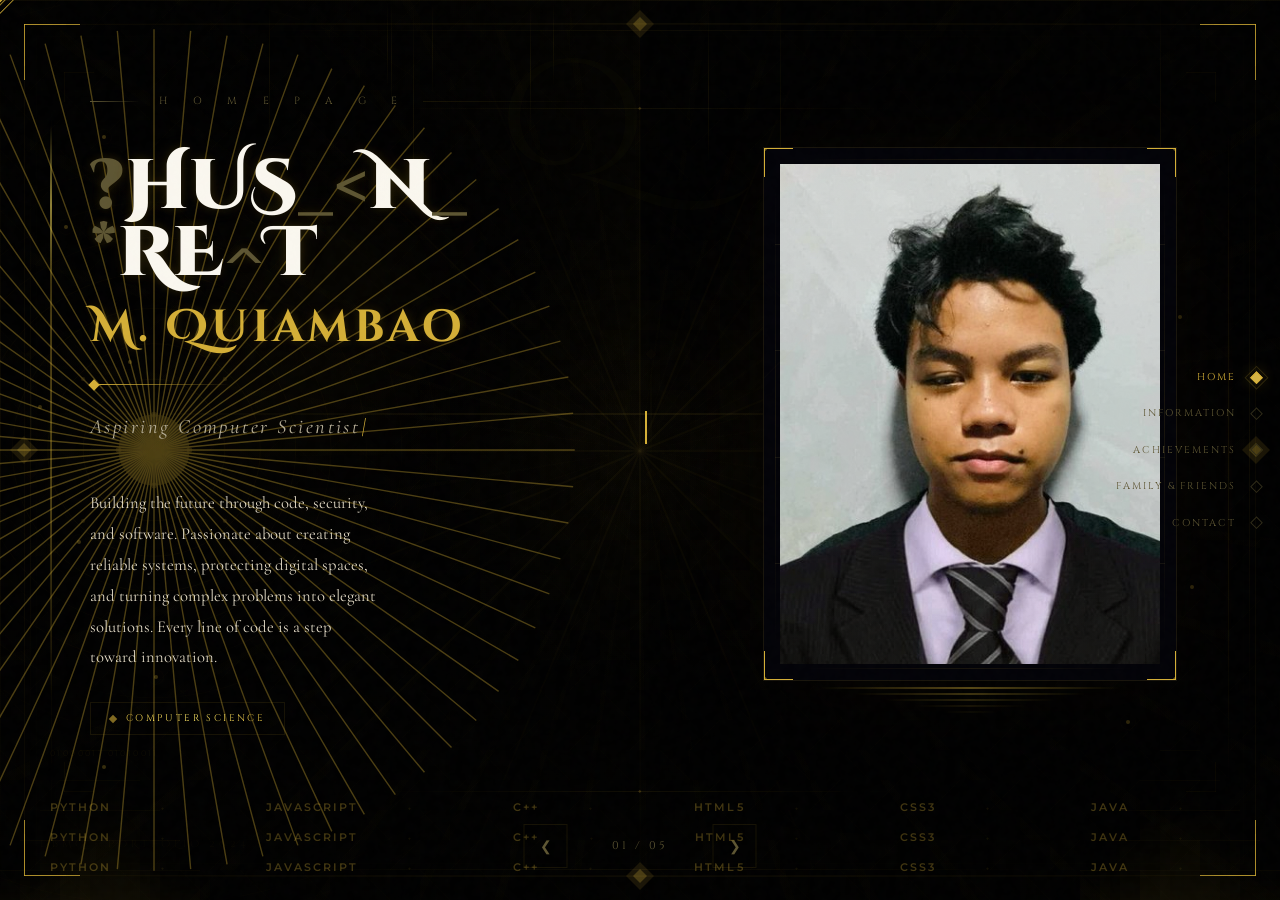
==== commit 20c0340b: "Changed my portfolio." ====
--- a/index.html
+++ b/index.html
@@ -1,2694 +1,9153 @@
 <!DOCTYPE html>
 <html lang="en">
 <head>
-    <meta charset="UTF-8">
-    <meta name="viewport" content="width=device-width, initial-scale=1.0">
-    <title>Dhustine Brent M. Quiambao — Portfolio</title>
-    <link rel="preconnect" href="https://fonts.googleapis.com">
-    <link rel="preconnect" href="https://fonts.gstatic.com" crossorigin>
-    <link href="https://fonts.googleapis.com/css2?family=Space+Grotesk:wght@400;500;600;700&family=Inter:wght@300;400;500;600&display=swap" rel="stylesheet">
-    
-    <link rel="stylesheet" href="styles.css">
-
-    <style>
-        /* Make hero avatar bigger */
-        .hero-avatar-wrap {
-            width: 220px !important;
-            height: 220px !important;
-        }
-        .hero-avatar {
-            width: 200px !important;
-            height: 200px !important;
-        }
-        .hero-avatar img {
-            width: 100% !important;
-            height: 100% !important;
-            object-fit: cover !important;
-        }
-        .hero-avatar-ring {
-            width: 220px !important;
-            height: 220px !important;
-        }
-    </style>
-
-    <style>
-        /* Decode Hacker Button */
-        .decode-btn-wrap {
-            display: flex;
-            justify-content: center;
-            gap: 1.5rem;
-            margin-top: 3rem;
-            flex-wrap: wrap;
-        }
-        .decode-btn {
-            position: relative;
-            padding: 1.3rem 3.5rem;
-            font-family: 'Space Grotesk', monospace;
-            font-size: 1.4rem;
-            font-weight: 600;
-            letter-spacing: 3px;
-            text-transform: uppercase;
-            color: #39ff14;
-            background: rgba(57, 255, 20, 0.05);
-            border: 2px solid rgba(57, 255, 20, 0.35);
-            border-radius: 10px;
-            cursor: pointer;
-            overflow: hidden;
-            transition: all 0.3s ease;
-            box-shadow: 
-                0 0 20px rgba(57, 255, 20, 0.1),
-                inset 0 0 20px rgba(57, 255, 20, 0.05);
-        }
-        .decode-btn::before {
-            content: '';
-            position: absolute;
-            top: 0;
-            left: -100%;
-            width: 100%;
-            height: 100%;
-            background: linear-gradient(
-                90deg,
-                transparent,
-                rgba(57, 255, 20, 0.15),
-                transparent
-            );
-            transition: left 0.5s ease;
-        }
-        .decode-btn:hover::before {
-            left: 100%;
-        }
-        .decode-btn:hover {
-            color: #0a0a0a;
-            background: #39ff14;
-            border-color: #39ff14;
-            box-shadow: 
-                0 0 30px rgba(57, 255, 20, 0.4),
-                0 0 60px rgba(57, 255, 20, 0.2),
-                inset 0 0 20px rgba(255, 255, 255, 0.2);
-            transform: translateY(-2px);
-        }
-        .decode-btn:active {
-            transform: translateY(0) scale(0.98);
-        }
-        .decode-btn .bracket {
-            opacity: 0.5;
-            transition: opacity 0.3s ease;
-        }
-        .decode-btn:hover .bracket {
-            opacity: 1;
-            color: #0a0a0a;
-        }
-        .decode-btn .cursor {
-            display: inline-block;
-            width: 2px;
-            height: 1em;
-            background: #39ff14;
-            margin-left: 2px;
-            vertical-align: text-bottom;
-            animation: cursorBlink 1s step-end infinite;
-        }
-        .decode-btn:hover .cursor {
-            background: #0a0a0a;
-        }
-        @keyframes cursorBlink {
-            50% { opacity: 0; }
-        }
-        /* Scanline overlay on button */
-        .decode-btn::after {
-            content: '';
-            position: absolute;
-            top: 0;
-            left: 0;
-            width: 100%;
-            height: 100%;
-            background: repeating-linear-gradient(
-                0deg,
-                transparent,
-                transparent 2px,
-                rgba(57, 255, 20, 0.03) 2px,
-                rgba(57, 255, 20, 0.03) 4px
-            );
-            pointer-events: none;
-            border-radius: 8px;
-        }
-    
-        /* Info Modal */
-        .info-modal-overlay {
-            position: fixed;
-            top: 0; left: 0;
-            width: 100%; height: 100%;
-            background: rgba(5, 5, 5, 0.92);
-            backdrop-filter: blur(8px);
-            z-index: 9999;
-            display: flex;
-            align-items: center;
-            justify-content: center;
-            opacity: 0;
-            pointer-events: none;
-            transition: opacity 0.4s ease;
-        }
-        .info-modal-overlay.active {
-            opacity: 1;
-            pointer-events: all;
-        }
-        .info-modal {
-            position: relative;
-            width: 95%;
-            max-width: 1100px;
-            max-height: 92vh;
-            overflow-y: hidden;
-            background: #0f0f0f;
-            border: 1px solid rgba(57, 255, 20, 0.25);
-            border-radius: 14px;
-            padding: 2.2rem 2.5rem 2rem;
-            box-shadow: 
-                0 0 40px rgba(57, 255, 20, 0.12),
-                0 0 80px rgba(57, 255, 20, 0.06),
-                inset 0 0 40px rgba(57, 255, 20, 0.02);
-            transform: scale(0.92) translateY(20px);
-            transition: transform 0.4s cubic-bezier(0.22, 1, 0.36, 1);
-        }
-        .info-modal-overlay.active .info-modal {
-            transform: scale(1) translateY(0);
-        }
-        .info-modal-close {
-            position: absolute;
-            top: 14px;
-            right: 16px;
-            width: 34px;
-            height: 34px;
-            border: 1px solid rgba(57, 255, 20, 0.25);
-            border-radius: 8px;
-            background: transparent;
-            color: #39ff14;
-            font-size: 1.4rem;
-            line-height: 1;
-            cursor: pointer;
-            display: flex;
-            align-items: center;
-            justify-content: center;
-            transition: all 0.25s ease;
-        }
-        .info-modal-close:hover {
-            background: #39ff14;
-            color: #0a0a0a;
-            box-shadow: 0 0 15px rgba(57, 255, 20, 0.35);
-        }
-        .info-modal-header {
-            text-align: center;
-            margin-bottom: 1.5rem;
-        }
-        .info-modal-header h3 {
-            font-family: 'Space Grotesk', monospace;
-            font-size: 1.35rem;
-            font-weight: 700;
-            color: #39ff14;
-            text-transform: uppercase;
-            letter-spacing: 3px;
-            margin: 0 0 0.4rem;
-            text-shadow: 0 0 20px rgba(57, 255, 20, 0.3);
-        }
-        .info-modal-header .info-modal-sub {
-            font-size: 0.8rem;
-            color: rgba(255, 255, 255, 0.35);
-            font-family: 'Space Grotesk', monospace;
-            letter-spacing: 2px;
-        }
-        .info-modal-grid {
-            display: grid;
-            grid-template-columns: 1fr;
-            gap: 0.45rem;
-        }
-        .info-modal-row {
-            display: flex;
-            align-items: flex-start;
-            gap: 0.9rem;
-            padding: 0.65rem 0.85rem;
-            border-radius: 8px;
-            background: rgba(57, 255, 20, 0.03);
-            border: 1px solid rgba(57, 255, 20, 0.06);
-            transition: background 0.25s ease, border-color 0.25s ease;
-        }
-        .info-modal-row:hover {
-            background: rgba(57, 255, 20, 0.07);
-            border-color: rgba(57, 255, 20, 0.15);
-        }
-        .info-modal-label {
-            font-family: 'Space Grotesk', monospace;
-            font-size: 0.72rem;
-            font-weight: 600;
-            color: #39ff14;
-            text-transform: uppercase;
-            letter-spacing: 1.5px;
-            min-width: 110px;
-            padding-top: 0.15rem;
-            opacity: 0.85;
-        }
-        .info-modal-value {
-            font-family: 'Inter', sans-serif;
-            font-size: 0.92rem;
-            color: rgba(255, 255, 255, 0.88);
-            line-height: 1.5;
-            flex: 1;
-        }
-        .info-modal-divider {
-            height: 1px;
-            background: linear-gradient(90deg, transparent, rgba(57, 255, 20, 0.25), transparent);
-            margin: 0.5rem 0;
-        }
-        .info-modal-footer {
-            text-align: center;
-            margin-top: 1rem;
-            font-family: 'Space Grotesk', monospace;
-            font-size: 0.7rem;
-            color: rgba(255, 255, 255, 0.2);
-            letter-spacing: 2px;
-        }
-        /* Scanlines on modal */
-        .info-modal::before {
-            content: '';
-            position: absolute;
-            inset: 0;
-            border-radius: 14px;
-            background: repeating-linear-gradient(
-                0deg,
-                transparent,
-                transparent 2px,
-                rgba(57, 255, 20, 0.015) 2px,
-                rgba(57, 255, 20, 0.015) 4px
-            );
-            pointer-events: none;
-        }
-
-
-        /* Modal Profile Photo - Portrait Left Side */
-        .info-modal-body {
-            display: flex;
-            gap: 2rem;
-            align-items: flex-start;
-        }
-        .info-modal-photo-wrap {
-            display: flex;
-            justify-content: center;
-            align-items: flex-start;
-            flex-shrink: 0;
-            padding-top: 0.3rem;
-        }
-        .info-modal-photo {
-            width: 220px;
-            height: 290px;
-            border-radius: 12px;
-            overflow: hidden;
-            border: 2.5px solid rgba(57, 255, 20, 0.45);
-            box-shadow: 
-                0 0 25px rgba(57, 255, 20, 0.2),
-                0 0 50px rgba(57, 255, 20, 0.08),
-                inset 0 0 20px rgba(57, 255, 20, 0.05);
-            transition: all 0.35s ease;
-        }
-        .info-modal-photo:hover {
-            transform: scale(1.03);
-            border-color: rgba(57, 255, 20, 0.7);
-            box-shadow: 
-                0 0 35px rgba(57, 255, 20, 0.3),
-                0 0 70px rgba(57, 255, 20, 0.12),
-                inset 0 0 25px rgba(57, 255, 20, 0.08);
-        }
-        .info-modal-photo img {
-            width: 100%;
-            height: 100%;
-            object-fit: cover;
-            display: block;
-        }
-        .info-modal-content {
-            flex: 1;
-            min-width: 0;
-        }
+<meta charset="UTF-8">
+<meta name="viewport" content="width=device-width, initial-scale=1.0">
+<title>Dhustine Brent M. Quiambao | Portfolio</title>
+<link rel="preconnect" href="https://fonts.googleapis.com">
+<link rel="preconnect" href="https://fonts.gstatic.com" crossorigin>
+<link href="https://fonts.googleapis.com/css2?family=Cinzel+Decorative:wght@400;700;900&family=Cinzel:wght@400;600;800&family=Cormorant+Garamond:ital,wght@0,400;0,500;0,600;1,400&family=Montserrat:wght@300;400;500&display=swap" rel="stylesheet">
+<style>
+:root {
+  --bg-deep: #010102;
+  --bg-surface: #030308;
+  --bg-elevated: #070710;
+  --bg-card: #0c0c18;
+  --bg-input: #0a0a14;
+  --ink: #faf7ef;
+  --ink-dim: #e0d8c4;
+  --ink-muted: #b5ad96;
+  --gold: #d4af37;
+  --gold-dim: #2e2a18;
+  --gold-mid: #5e5633;
+  --gold-bright: #ffe866;
+  --gold-glow: rgba(212, 175, 55, 0.06);
+  --line: rgba(212, 175, 55, 0.04);
+  --line-mid: rgba(212, 175, 55, 0.1);
+  --line-strong: rgba(212, 175, 55, 0.28);
+  --circuit: rgba(212, 175, 55, 0.06);
+  --cursor: #d4af37;
+}
+
+*, *::before, *::after {
+  box-sizing: border-box;
+  margin: 0;
+  padding: 0;
+}
+
+html { scroll-behavior: auto; cursor: none; }
+
+body {
+  font-family: "Montserrat", "Hiragino Sans", "Yu Gothic", "Noto Sans JP", sans-serif;
+  background: var(--bg-deep);
+  color: var(--ink);
+  font-size: 14px;
+  line-height: 1.6;
+  overflow: hidden;
+  height: 100vh;
+  width: 100vw;
+  cursor: none;
+}
+
+/* Hide default cursor on interactive elements */
+a, button, input, textarea, select, label {
+  cursor: none;
+}
+
+/* ==================== CUSTOM CURSOR ==================== */
+.cursor-main {
+  position: fixed;
+  top: 0;
+  left: 0;
+  width: 20px;
+  height: 20px;
+  border: 1.5px solid var(--cursor);
+  transform: translate(-50%, -50%) rotate(45deg);
+  pointer-events: none;
+  z-index: 999999;
+  transition: width 0.25s ease, height 0.25s ease, border-color 0.25s ease, background 0.25s ease;
+  mix-blend-mode: difference;
+}
+
+.cursor-main.hover {
+  width: 50px;
+  height: 50px;
+  background: rgba(212, 175, 55, 0.08);
+  border-color: var(--gold-bright);
+}
+
+.cursor-dot {
+  position: fixed;
+  top: 0;
+  left: 0;
+  width: 4px;
+  height: 4px;
+  background: var(--cursor);
+  transform: translate(-50%, -50%) rotate(45deg);
+  pointer-events: none;
+  z-index: 999999;
+  mix-blend-mode: difference;
+}
+
+.cursor-trail {
+  position: fixed;
+  top: 0;
+  left: 0;
+  width: 8px;
+  height: 8px;
+  border: 1px solid var(--cursor);
+  transform: translate(-50%, -50%) rotate(45deg);
+  pointer-events: none;
+  z-index: 999998;
+  opacity: 0.3;
+  transition: opacity 0.3s ease;
+}
+
+.cursor-trail:nth-child(3) { opacity: 0.22; transition-delay: 0.01s; }
+.cursor-trail:nth-child(4) { opacity: 0.16; transition-delay: 0.02s; }
+.cursor-trail:nth-child(5) { opacity: 0.10; transition-delay: 0.03s; }
+.cursor-trail:nth-child(6) { opacity: 0.06; transition-delay: 0.04s; }
+
+/* Cursor crosshair lines */
+.cursor-cross-v,
+.cursor-cross-h {
+  position: fixed;
+  pointer-events: none;
+  z-index: 999990;
+  background: linear-gradient(180deg, transparent, rgba(212,175,55,0.06), transparent);
+  opacity: 0;
+  transition: opacity 0.4s ease;
+}
+
+.cursor-cross-v {
+  width: 1px;
+  height: 100vh;
+  top: 0;
+}
+
+.cursor-cross-h {
+  width: 100vw;
+  height: 1px;
+  left: 0;
+}
+
+body:hover .cursor-cross-v,
+body:hover .cursor-cross-h {
+  opacity: 1;
+}
+
+/* ==================== PRELOADER ==================== */
+#preloader {
+  position: fixed;
+  inset: 0;
+  background: var(--bg-deep);
+  z-index: 99999;
+  display: flex;
+  flex-direction: column;
+  align-items: center;
+  justify-content: center;
+  transition: opacity 1.8s cubic-bezier(0.4, 0, 0.2, 1), visibility 1.8s;
+}
+
+#preloader.hidden {
+  opacity: 0;
+  visibility: hidden;
+  pointer-events: none;
+}
+
+.preloader-center {
+  position: relative;
+  width: 280px;
+  height: 280px;
+}
+
+.preloader-hex-ring {
+  position: absolute;
+  inset: 0;
+  animation: hex-spin 10s linear infinite;
+}
+
+.preloader-hex-ring svg {
+  width: 100%;
+  height: 100%;
+}
+
+.preloader-hex-ring-inner {
+  position: absolute;
+  inset: 30px;
+  animation: hex-spin-reverse 7s linear infinite;
+}
+
+.preloader-hex-ring-inner svg {
+  width: 100%;
+  height: 100%;
+}
+
+@keyframes hex-spin {
+  from { transform: rotate(0deg); }
+  to { transform: rotate(360deg); }
+}
+
+@keyframes hex-spin-reverse {
+  from { transform: rotate(360deg); }
+  to { transform: rotate(0deg); }
+}
+
+.pr-node {
+  position: absolute;
+  width: 6px;
+  height: 6px;
+  background: var(--gold);
+  border-radius: 50%;
+  opacity: 0.5;
+  animation: node-pulse 2s ease-in-out infinite;
+}
+
+.pr-node-1 { top: 0; left: 50%; transform: translateX(-50%); animation-delay: 0s; }
+.pr-node-2 { bottom: 15%; left: 5%; animation-delay: 0.4s; }
+.pr-node-3 { bottom: 15%; right: 5%; animation-delay: 0.8s; }
+.pr-node-4 { top: 50%; left: 0; transform: translateY(-50%); animation-delay: 1.2s; }
+.pr-node-5 { top: 50%; right: 0; transform: translateY(-50%); animation-delay: 1.6s; }
+
+@keyframes node-pulse {
+  0%, 100% { opacity: 0.2; box-shadow: 0 0 0 rgba(212,175,55,0); }
+  50% { opacity: 0.8; box-shadow: 0 0 12px rgba(212,175,55,0.4); }
+}
+
+.preloader-content {
+  position: absolute;
+  inset: 0;
+  display: flex;
+  flex-direction: column;
+  align-items: center;
+  justify-content: center;
+  z-index: 10;
+}
+
+.preloader-monogram {
+  font-family: "Cinzel Decorative", serif;
+  font-size: 3rem;
+  color: var(--gold);
+  letter-spacing: 0.15em;
+  line-height: 1;
+  animation: preloader-pulse 2.5s ease-in-out infinite;
+}
+
+.preloader-name {
+  font-family: "Cinzel", serif;
+  font-size: 0.6rem;
+  letter-spacing: 0.3em;
+  color: var(--gold-mid);
+  text-transform: uppercase;
+  margin-top: 0.9rem;
+}
+
+.preloader-sub {
+  font-family: "Cormorant Garamond", serif;
+  font-size: 0.75rem;
+  color: var(--gold-mid);
+  letter-spacing: 0.18em;
+  margin-top: 0.3rem;
+  font-style: italic;
+}
+
+@keyframes preloader-pulse {
+  0%, 100% { opacity: 0.6; text-shadow: 0 0 15px rgba(212,175,55,0.08); }
+  50% { opacity: 1; text-shadow: 0 0 35px rgba(212,175,55,0.25); }
+}
+
+.preloader-progress-wrap {
+  margin-top: 3.5rem;
+  width: 200px;
+}
+
+.preloader-progress-track {
+  width: 100%;
+  height: 1px;
+  background: linear-gradient(90deg, transparent, var(--gold-dim), transparent);
+  position: relative;
+  overflow: hidden;
+}
+
+.preloader-progress-fill {
+  position: absolute;
+  top: 0;
+  left: 0;
+  height: 100%;
+  background: linear-gradient(90deg, transparent, var(--gold), var(--gold-bright), var(--gold), transparent);
+  background-size: 200% 100%;
+  animation: preloader-progress 2.5s ease-in-out forwards, shimmer-move 2s linear infinite;
+}
+
+@keyframes preloader-progress {
+  0% { width: 0%; }
+  100% { width: 100%; }
+}
+
+@keyframes shimmer-move {
+  0% { background-position: 200% 0; }
+  100% { background-position: -200% 0; }
+}
+
+.preloader-percent {
+  font-family: "Cinzel", serif;
+  font-size: 0.6rem;
+  color: var(--gold-mid);
+  letter-spacing: 0.2em;
+  text-align: center;
+  margin-top: 0.8rem;
+}
+
+.preloader-binary {
+  position: absolute;
+  inset: 0;
+  overflow: hidden;
+  opacity: 0.04;
+  pointer-events: none;
+  font-family: "Montserrat", monospace;
+  font-size: 0.7rem;
+  color: var(--gold);
+  line-height: 1.4;
+  letter-spacing: 0.3em;
+  display: flex;
+  flex-wrap: wrap;
+  align-content: flex-start;
+  justify-content: space-around;
+  padding: 2rem;
+}
+
+.binary-col {
+  animation: binary-fall 8s linear infinite;
+}
+
+@keyframes binary-fall {
+  0% { transform: translateY(-100%); opacity: 0; }
+  10% { opacity: 1; }
+  90% { opacity: 1; }
+  100% { transform: translateY(100vh); opacity: 0; }
+}
+
+/* ==================== BACKGROUND EFFECTS ==================== */
+.bg-vignette {
+  position: fixed;
+  inset: 0;
+  background: radial-gradient(ellipse 65% 65% at 50% 50%, transparent 18%, rgba(0,0,0,0.92) 100%);
+  pointer-events: none;
+  z-index: 1;
+}
+
+.bg-glow {
+  position: fixed;
+  inset: 0;
+  background:
+    radial-gradient(ellipse 35% 28% at 18% 48%, rgba(212,175,55,0.018), transparent 70%),
+    radial-gradient(ellipse 22% 18% at 82% 22%, rgba(212,175,55,0.012), transparent 60%);
+  pointer-events: none;
+  z-index: 1;
+}
+
+.geo-grid {
+  position: fixed;
+  inset: 0;
+  pointer-events: none;
+  z-index: 1;
+  opacity: 0.005;
+  background-image:
+    linear-gradient(var(--gold) 1px, transparent 1px),
+    linear-gradient(90deg, var(--gold) 1px, transparent 1px);
+  background-size: 80px 80px;
+}
+
+.particles {
+  position: fixed;
+  inset: 0;
+  pointer-events: none;
+  z-index: 2;
+  overflow: hidden;
+}
+
+.particle {
+  position: absolute;
+  width: 2px;
+  height: 2px;
+  background: var(--gold);
+  border-radius: 50%;
+  opacity: 0;
+  animation: float-particle 22s infinite ease-in-out;
+}
+
+@keyframes float-particle {
+  0%, 100% { opacity: 0; transform: translateY(0) scale(0); }
+  10% { opacity: 0.3; }
+  50% { opacity: 0.1; transform: translateY(-100vh) scale(1); }
+  90% { opacity: 0.3; }
+}
+
+.data-streams {
+  position: fixed;
+  inset: 0;
+  pointer-events: none;
+  z-index: 1;
+  overflow: hidden;
+}
+
+.data-stream {
+  position: absolute;
+  width: 1px;
+  background: linear-gradient(180deg, transparent, rgba(212,175,55,0.08), transparent);
+  animation: data-flow 15s linear infinite;
+}
+
+@keyframes data-flow {
+  0% { transform: translateY(-100%); opacity: 0; }
+  20% { opacity: 1; }
+  80% { opacity: 1; }
+  100% { transform: translateY(100vh); opacity: 0; }
+}
+
+/* ==================== SLIDES ==================== */
+.slides-container {
+  position: relative;
+  width: 100vw;
+  height: 100vh;
+  z-index: 10;
+}
+
+.slide {
+  position: absolute;
+  inset: 0;
+  width: 100%;
+  height: 100%;
+  opacity: 0;
+  pointer-events: none;
+  transition: opacity 0.5s cubic-bezier(0.4, 0, 0.2, 1);
+  display: flex;
+  flex-direction: column;
+  justify-content: center;
+  align-items: center;
+  padding: 2rem 3rem 6rem;
+  overflow: hidden;
+}
+
+.slide.active {
+  opacity: 1;
+  pointer-events: auto;
+  z-index: 10;
+}
+
+.slide.active .slide-content {
+  animation: slide-enter 0.5s cubic-bezier(0.4, 0, 0.2, 1) 0.15s both;
+  transform-style: preserve-3d;
+}
+
+.slide.active .slide-content > * {
+  transform: translateZ(10px);
+}
+
+@keyframes slide-enter {
+  from { opacity: 0; transform: translateY(35px); }
+  to { opacity: 1; transform: translateY(0); }
+}
+
+/* ==================== FRAME SYSTEM ==================== */
+.frame-system {
+  position: fixed;
+  inset: 0;
+  pointer-events: none;
+  z-index: 100;
+  margin: 1.5rem;
+}
+
+.frame-outer { position: absolute; inset: 0; border: 1px solid var(--line); }
+.frame-inner { position: absolute; inset: 12px; border: 1px solid var(--line); opacity: 0.22; }
+.frame-inner-2 { position: absolute; inset: 24px; border: 1px solid var(--line); opacity: 0.07; }
+
+.frame-corner {
+  position: absolute;
+  width: 56px;
+  height: 56px;
+  pointer-events: none;
+}
+
+.frame-corner svg { width: 100%; height: 100%; }
+.fc-tl { top: 0; left: 0; }
+.fc-tr { top: 0; right: 0; transform: scaleX(-1); }
+.fc-bl { bottom: 0; left: 0; transform: scaleY(-1); }
+.fc-br { bottom: 0; right: 0; transform: scale(-1); }
+
+.frame-mid {
+  position: absolute;
+  width: 28px;
+  height: 28px;
+  pointer-events: none;
+}
+
+.frame-mid svg { width: 100%; height: 100%; }
+.fm-t { top: -14px; left: 50%; transform: translateX(-50%); }
+.fm-b { bottom: -14px; left: 50%; transform: translateX(-50%) scaleY(-1); }
+.fm-l { left: -14px; top: 50%; transform: translateY(-50%) rotate(-90deg); }
+.fm-r { right: -14px; top: 50%; transform: translateY(-50%) rotate(90deg); }
+
+.frame-circuit-h {
+  position: absolute;
+  height: 1px;
+  background: linear-gradient(90deg, transparent, var(--circuit), transparent);
+}
+
+.frame-circuit-v {
+  position: absolute;
+  width: 1px;
+  background: linear-gradient(180deg, transparent, var(--circuit), transparent);
+}
+
+.fch-t { top: 6px; left: 15%; right: 15%; }
+.fch-b { bottom: 6px; left: 15%; right: 15%; }
+.fcv-l { left: 6px; top: 15%; bottom: 15%; }
+.fcv-r { right: 6px; top: 15%; bottom: 15%; }
+
+/* ==================== SIDE NAVIGATION ==================== */
+.side-nav {
+  position: fixed;
+  right: 1.2rem;
+  top: 50%;
+  transform: translateY(-50%);
+  z-index: 200;
+  display: flex;
+  flex-direction: column;
+  gap: 0.4rem;
+  align-items: flex-end;
+}
+
+.nav-item {
+  display: flex;
+  align-items: center;
+  gap: 1rem;
+  cursor: none;
+  background: none;
+  border: none;
+  padding: 0.5rem 0;
+  text-align: right;
+  transition: all 0.4s ease;
+}
+
+.nav-item-text {
+  font-family: "Cinzel", serif;
+  font-size: 0.62rem;
+  letter-spacing: 0.2em;
+  text-transform: uppercase;
+  color: var(--gold-mid);
+  transition: all 0.4s ease;
+  white-space: nowrap;
+}
+
+.nav-item-dot {
+  width: 9px;
+  height: 9px;
+  border: 1.5px solid var(--gold-dim);
+  background: transparent;
+  transform: rotate(45deg);
+  transition: all 0.4s ease;
+  flex-shrink: 0;
+  position: relative;
+}
+
+.nav-item-dot::after {
+  content: "";
+  position: absolute;
+  inset: -5px;
+  border: 1px solid transparent;
+  transition: all 0.4s ease;
+}
+
+.nav-item:hover .nav-item-text {
+  color: var(--gold-mid);
+  transform: translateX(-4px);
+}
+
+.nav-item:hover .nav-item-dot {
+  border-color: var(--gold-mid);
+  transform: rotate(45deg) scale(1.12);
+}
+
+.nav-item.active .nav-item-text {
+  color: var(--gold);
+  text-shadow: 0 0 10px rgba(212,175,55,0.25);
+}
+
+.nav-item.active .nav-item-dot {
+  background: var(--gold);
+  border-color: var(--gold);
+  box-shadow: 0 0 16px rgba(212,175,55,0.45), inset 0 0 6px rgba(255,255,255,0.12);
+  animation: dot-pulse 2s ease-in-out infinite;
+}
+
+@keyframes dot-pulse {
+  0%, 100% { box-shadow: 0 0 16px rgba(212,175,55,0.45), inset 0 0 6px rgba(255,255,255,0.12); }
+  50% { box-shadow: 0 0 28px rgba(212,175,55,0.7), inset 0 0 10px rgba(255,255,255,0.2); }
+}
+
+.nav-item.active .nav-item-dot::after {
+  border-color: rgba(212,175,55,0.18);
+}
+
+/* ==================== BOTTOM NAVIGATION ==================== */
+.bottom-nav {
+  position: fixed;
+  bottom: 2rem;
+  left: 50%;
+  transform: translateX(-50%);
+  display: flex;
+  gap: 2.5rem;
+  z-index: 200;
+  align-items: center;
+}
+
+.nav-arrow {
+  background: transparent;
+  border: 1px solid var(--line-mid);
+  color: var(--gold-mid);
+  width: 44px;
+  height: 44px;
+  display: flex;
+  align-items: center;
+  justify-content: center;
+  cursor: none;
+  font-size: 0.9rem;
+  transition: all 0.4s cubic-bezier(0.4, 0, 0.2, 1);
+  position: relative;
+}
+
+.nav-arrow::before {
+  content: "";
+  position: absolute;
+  inset: 4px;
+  border: 1px solid transparent;
+  transition: all 0.4s ease;
+}
+
+.nav-arrow:hover {
+  background: rgba(212,175,55,0.04);
+  border-color: var(--gold);
+  color: var(--gold-bright);
+  box-shadow: 0 0 24px rgba(212,175,55,0.08);
+  transform: scale(1.06);
+}
+
+.nav-arrow:hover::before {
+  border-color: rgba(212,175,55,0.15);
+}
+
+.slide-counter {
+  font-family: "Cinzel", serif;
+  font-size: 0.7rem;
+  letter-spacing: 0.28em;
+  color: var(--gold-mid);
+  min-width: 65px;
+  text-align: center;
+}
+
+/* ==================== TYPOGRAPHY ==================== */
+h1, h2, h3 {
+  font-family: "Cinzel", "Hiragino Sans", "Yu Gothic", "Noto Sans JP", serif;
+  text-transform: uppercase;
+  letter-spacing: 0.12em;
+  line-height: 1.05;
+  font-weight: 600;
+}
+
+.display {
+  font-family: "Cinzel Decorative", "Cinzel", serif;
+  font-size: clamp(2.4rem, 5.5vw, 7rem);
+  font-weight: 900;
+  letter-spacing: 0.01em;
+  color: var(--ink);
+  text-shadow:
+    0 0 100px rgba(212,175,55,0.05),
+    0 0 200px rgba(212,175,55,0.02);
+  line-height: 0.95;
+}
+
+.section-title {
+  font-family: "Cinzel Decorative", "Cinzel", serif;
+  font-size: clamp(0.95rem, 1.6vw, 1.6rem);
+  color: var(--gold);
+  margin-bottom: 0.02rem;
+  font-weight: 700;
+  text-shadow: 0 0 50px rgba(212,175,55,0.08);
+}
+
+.subtitle {
+  font-family: "Cormorant Garamond", "Hiragino Sans", "Yu Gothic", serif;
+  font-size: clamp(1rem, 1.6vw, 1.8rem);
+  font-weight: 400;
+  font-style: italic;
+  color: var(--ink-muted);
+  letter-spacing: 0.12em;
+}
+
+/* ==================== DECORATIVE LINES ==================== */
+.deco-line {
+  width: 60px;
+  height: 1px;
+  background: linear-gradient(90deg, transparent, var(--gold), transparent);
+  margin: 0.1rem auto;
+  position: relative;
+}
+
+.deco-line::before,
+.deco-line::after {
+  content: "";
+  position: absolute;
+  top: -3px;
+  width: 8px;
+  height: 8px;
+  background: var(--gold);
+  transform: rotate(45deg);
+}
+
+.deco-line::before { left: 28%; }
+.deco-line::after { right: 28%; }
+
+.deco-line-left {
+  width: 140px;
+  height: 1px;
+  background: linear-gradient(90deg, var(--gold), transparent);
+  margin: 1.3rem 0;
+  position: relative;
+}
+
+.deco-line-left::before {
+  content: "";
+  position: absolute;
+  left: 0;
+  top: -3px;
+  width: 8px;
+  height: 8px;
+  background: var(--gold);
+  transform: rotate(45deg);
+}
+
+.deco-line-wide {
+  width: 100%;
+  max-width: 480px;
+  height: 1px;
+  background: linear-gradient(90deg, transparent, var(--gold-mid), transparent);
+  margin: 1rem auto 2rem;
+  position: relative;
+}
+
+.deco-line-wide::before {
+  content: "";
+  position: absolute;
+  left: 50%;
+  top: -4px;
+  transform: translateX(-50%);
+  width: 10px;
+  height: 10px;
+  background: var(--gold-mid);
+  transform: translateX(-50%) rotate(45deg);
+}
+
+/* ==================== HOME SLIDE ==================== */
+.home-layout {
+  display: grid;
+  grid-template-columns: 1.15fr 1fr;
+  gap: 4rem;
+  max-width: 1180px;
+  width: 100%;
+  align-items: center;
+  position: relative;
+  z-index: 10;
+}
+
+.home-text {
+  text-align: left;
+  position: relative;
+  padding-left: 2.5rem;
+}
+
+.home-text::before {
+  content: "";
+  position: absolute;
+  left: 0;
+  top: 5%;
+  bottom: 5%;
+  width: 2px;
+  background: linear-gradient(180deg, transparent, var(--gold), var(--gold), transparent);
+  opacity: 0.3;
+}
+
+.home-text::after {
+  content: "";
+  position: absolute;
+  left: 0;
+  top: 5%;
+  width: 2px;
+  height: 25%;
+  background: linear-gradient(180deg, transparent, var(--gold-bright), transparent);
+  opacity: 0.5;
+  animation: shimmer-line 4s ease-in-out infinite;
+}
+
+@keyframes shimmer-line {
+  0%, 100% { top: 5%; opacity: 0.25; }
+  50% { top: 70%; opacity: 0.7; }
+}
+
+.home-eyebrow {
+  font-family: "Cinzel", serif;
+  font-size: 0.65rem;
+  letter-spacing: 0.6em;
+  color: var(--gold-mid);
+  text-transform: uppercase;
+  margin-bottom: 2.8rem;
+  display: flex;
+  align-items: center;
+  gap: 1.2rem;
+}
+
+.home-eyebrow::before {
+  content: "";
+  width: 50px;
+  height: 1px;
+  background: linear-gradient(90deg, var(--gold-mid), transparent);
+}
+
+.home-eyebrow::after {
+  content: "";
+  flex: 1;
+  height: 1px;
+  background: linear-gradient(90deg, var(--line-mid), transparent);
+  max-width: 180px;
+}
+
+.home-name {
+  margin-bottom: 0.1rem;
+}
+
+.home-name-line2 {
+  font-family: "Cinzel Decorative", serif;
+  font-size: clamp(1.8rem, 3.5vw, 4.2rem);
+  font-weight: 700;
+  color: var(--gold);
+  letter-spacing: 0.08em;
+  margin-top: 0.15rem;
+  display: block;
+  text-shadow: 0 0 40px rgba(212,175,55,0.12);
+  position: relative;
+}
+
+.home-name-line2::after {
+  content: "";
+  display: block;
+  width: 70px;
+  height: 2px;
+  background: linear-gradient(90deg, var(--gold), transparent);
+  margin-top: 0.9rem;
+}
+
+.home-tagline {
+  margin-top: 1.6rem;
+}
+
+.home-desc {
+  font-family: "Cormorant Garamond", serif;
+  font-size: clamp(1rem, 1.3vw, 1.3rem);
+  color: var(--ink-dim);
+  max-width: 36ch;
+  margin-top: 2.8rem;
+  line-height: 1.85;
+  font-weight: 400;
+}
+
+.cs-badge {
+  display: inline-flex;
+  align-items: center;
+  gap: 0.6rem;
+  margin-top: 1.8rem;
+  padding: 0.5rem 1.2rem;
+  border: 1px solid var(--line-mid);
+  background: var(--bg-surface);
+  font-family: "Cinzel", serif;
+  font-size: 0.6rem;
+  letter-spacing: 0.25em;
+  color: var(--gold-mid);
+  text-transform: uppercase;
+  position: relative;
+}
+
+.cs-badge::before {
+  content: "";
+  width: 6px;
+  height: 6px;
+  background: var(--gold);
+  transform: rotate(45deg);
+  opacity: 0.6;
+}
+
+.home-monogram {
+  position: absolute;
+  top: -3rem;
+  right: 0;
+  font-family: "Cinzel Decorative", serif;
+  font-size: 10rem;
+  color: var(--gold);
+  opacity: 0.018;
+  line-height: 1;
+  pointer-events: none;
+  user-select: none;
+  z-index: -1;
+}
+
+.home-sunburst {
+  position: absolute;
+  top: 50%;
+  left: 12%;
+  transform: translate(-50%, -50%);
+  width: 850px;
+  height: 850px;
+  pointer-events: none;
+  z-index: -1;
+  opacity: 0.35;
+}
+
+.home-sunburst svg {
+  width: 100%;
+  height: 100%;
+  animation: slow-rotate 180s linear infinite;
+}
+
+@keyframes slow-rotate {
+  from { transform: rotate(0deg); }
+  to { transform: rotate(360deg); }
+}
+
+.home-circuit-nodes {
+  position: absolute;
+  inset: 0;
+  pointer-events: none;
+  z-index: 1;
+}
+
+.hc-node {
+  position: absolute;
+  width: 4px;
+  height: 4px;
+  background: var(--gold);
+  border-radius: 50%;
+  opacity: 0.25;
+  animation: hc-node-pulse 4s ease-in-out infinite;
+}
+
+.hc-node::after {
+  content: "";
+  position: absolute;
+  inset: -6px;
+  border: 1px solid var(--circuit);
+  border-radius: 50%;
+  animation: hc-ring-expand 4s ease-in-out infinite;
+}
+
+@keyframes hc-node-pulse {
+  0%, 100% { opacity: 0.15; }
+  50% { opacity: 0.45; }
+}
+
+@keyframes hc-ring-expand {
+  0%, 100% { transform: scale(0.5); opacity: 0; }
+  50% { transform: scale(1); opacity: 0.4; }
+}
+
+.home-photo-side {
+  display: flex;
+  justify-content: center;
+  align-items: center;
+  position: relative;
+}
+
+.grand-frame-wrapper {
+  position: relative;
+  display: inline-block;
+}
+
+.grand-frame {
+  position: relative;
+  padding: 16px;
+  background: var(--bg-surface);
+  border: 1px solid var(--line-mid);
+  box-shadow:
+    0 0 100px rgba(212,175,55,0.03),
+    0 40px 120px -30px rgba(0,0,0,0.95);
+}
+
+.grand-frame::before {
+  content: "";
+  position: absolute;
+  inset: 8px;
+  border: 1px solid var(--line);
+  pointer-events: none;
+  opacity: 0.25;
+}
+
+.grand-frame::after {
+  content: "";
+  position: absolute;
+  inset: 16px;
+  border: 1px solid var(--line);
+  pointer-events: none;
+  opacity: 0.08;
+}
+
+.frame-flourish {
+  position: absolute;
+  width: 50px;
+  height: 50px;
+  z-index: 6;
+  pointer-events: none;
+}
+
+.frame-flourish svg { width: 100%; height: 100%; }
+.ff-tl { top: -8px; left: -8px; }
+.ff-tr { top: -8px; right: -8px; transform: scaleX(-1); }
+.ff-bl { bottom: -8px; left: -8px; transform: scaleY(-1); }
+.ff-br { bottom: -8px; right: -8px; transform: scale(-1); }
+
+.frame-ornament {
+  position: absolute;
+  width: 30px;
+  height: 30px;
+  border: 2px solid var(--gold);
+  z-index: 5;
+  pointer-events: none;
+}
+
+.fo-tl { top: -1px; left: -1px; border-right: none; border-bottom: none; }
+.fo-tr { top: -1px; right: -1px; border-left: none; border-bottom: none; }
+.fo-bl { bottom: -1px; left: -1px; border-right: none; border-top: none; }
+.fo-br { bottom: -1px; right: -1px; border-left: none; border-top: none; }
+
+.frame-side-line {
+  position: absolute;
+  top: 6%;
+  bottom: 6%;
+  width: 1px;
+  background: linear-gradient(180deg, transparent, var(--line-mid), transparent);
+  pointer-events: none;
+}
+
+.fsl-l { left: 11px; }
+.fsl-r { right: 11px; }
+
+.frame-crown {
+  position: absolute;
+  top: -26px;
+  left: 50%;
+  transform: translateX(-50%);
+  z-index: 7;
+}
+
+.frame-h-line {
+  position: absolute;
+  left: 10%;
+  right: 10%;
+  height: 1px;
+  background: linear-gradient(90deg, transparent, var(--line-mid), transparent);
+  pointer-events: none;
+}
+
+.fhl-t { top: 11px; }
+.fhl-b { bottom: 11px; }
+
+.frame-tick {
+  position: absolute;
+  width: 6px;
+  height: 1px;
+  background: var(--gold-mid);
+  opacity: 0.2;
+  pointer-events: none;
+}
+
+.ft-l { left: 11px; }
+.ft-r { right: 11px; }
+.ft-1 { top: 18%; }
+.ft-2 { top: 38%; }
+.ft-3 { top: 58%; }
+.ft-4 { top: 78%; }
+
+.portrait-placeholder-large {
+  width: 380px;
+  height: 500px;
+  display: flex;
+  align-items: center;
+  justify-content: center;
+  color: var(--gold-mid);
+  font-family: "Cinzel", serif;
+  font-size: 0.85rem;
+  letter-spacing: 0.35em;
+  text-transform: uppercase;
+  position: relative;
+  background: var(--bg-elevated);
+  overflow: hidden;
+}
+
+.portrait-placeholder-large::before {
+  content: "";
+  position: absolute;
+  inset: 0;
+  background:
+    linear-gradient(180deg, rgba(212,175,55,0.01) 0%, transparent 35%),
+    linear-gradient(0deg, rgba(212,175,55,0.01) 0%, transparent 35%);
+  pointer-events: none;
+}
+
+.pp-circuit {
+  position: absolute;
+  inset: 0;
+  opacity: 0.06;
+  pointer-events: none;
+}
+
+.pp-corner {
+  position: absolute;
+  width: 32px;
+  height: 32px;
+  border: 1px solid var(--line-mid);
+  pointer-events: none;
+  z-index: 3;
+}
+
+.pp-tl { top: 20px; left: 20px; border-right: none; border-bottom: none; }
+.pp-tr { top: 20px; right: 20px; border-left: none; border-bottom: none; }
+.pp-bl { bottom: 20px; left: 20px; border-right: none; border-top: none; }
+.pp-br { bottom: 20px; right: 20px; border-left: none; border-top: none; }
+
+.stepped-base {
+  position: absolute;
+  bottom: -32px;
+  left: 50%;
+  transform: translateX(-50%);
+  display: flex;
+  flex-direction: column;
+  align-items: center;
+  gap: 4px;
+}
+
+.step {
+  height: 2px;
+  background: linear-gradient(90deg, transparent, var(--gold), transparent);
+}
+
+.step-1 { width: 300px; opacity: 0.4; }
+.step-2 { width: 230px; opacity: 0.28; }
+.step-3 { width: 170px; opacity: 0.18; }
+.step-4 { width: 110px; opacity: 0.1; }
+.step-5 { width: 55px; opacity: 0.05; }
+
+.pillar-deco {
+  position: absolute;
+  top: 50%;
+  transform: translateY(-50%);
+  width: 2px;
+  height: 200px;
+  background: linear-gradient(180deg, transparent, var(--line-mid), transparent);
+}
+
+.pillar-left { left: -32px; }
+.pillar-right { right: -32px; }
+
+.pillar-deco::before,
+.pillar-deco::after {
+  content: "";
+  position: absolute;
+  left: -4px;
+  width: 10px;
+  height: 10px;
+  background: var(--gold);
+  transform: rotate(45deg);
+  opacity: 0.2;
+}
+
+.pillar-deco::before { top: -5px; }
+.pillar-deco::after { bottom: -5px; }
+
+/* ==================== INFORMATION SLIDE ==================== */
+.info-intro {
+  max-width: 58ch;
+  margin: 0 auto 2.2rem;
+  color: var(--ink-dim);
+  font-size: 1.1rem;
+  line-height: 1.9;
+  font-family: "Cormorant Garamond", serif;
+}
+
+.info-grid {
+  display: grid;
+  grid-template-columns: repeat(3, 1fr);
+  gap: 1.3rem;
+  max-width: 900px;
+  margin: 0 auto;
+}
+
+.info-card {
+  border: 1px solid var(--line);
+  padding: 2rem 1.3rem;
+  text-align: center;
+  transition: all 0.5s cubic-bezier(0.4, 0, 0.2, 1);
+  position: relative;
+  background: var(--bg-surface);
+  overflow: hidden;
+}
+
+.info-card::before {
+  content: "";
+  position: absolute;
+  top: 0;
+  left: 50%;
+  transform: translateX(-50%);
+  width: 0;
+  height: 2px;
+  background: linear-gradient(90deg, transparent, var(--gold), transparent);
+  transition: width 0.5s ease;
+}
+
+.info-card::after {
+  content: "";
+  position: absolute;
+  inset: 7px;
+  border: 1px solid transparent;
+  transition: border-color 0.5s ease;
+  pointer-events: none;
+}
+
+.info-card:hover {
+  border-color: var(--line-mid);
+  transform: translateY(-5px);
+  box-shadow: 0 20px 50px -12px rgba(0,0,0,0.55), 0 0 40px rgba(212,175,55,0.03);
+}
+
+.info-card:hover::before { width: 70%; }
+.info-card:hover::after { border-color: var(--line); }
+
+.info-icon {
+  font-family: "Cinzel Decorative", serif;
+  font-size: 2rem;
+  color: var(--gold-mid);
+  margin-bottom: 1rem;
+  line-height: 1;
+  transition: color 0.4s ease;
+}
+
+.info-card:hover .info-icon { color: var(--gold-mid); }
+
+.info-label {
+  font-family: "Cinzel", serif;
+  font-size: 0.55rem;
+  text-transform: uppercase;
+  letter-spacing: 0.3em;
+  color: var(--gold-mid);
+  margin-bottom: 0.7rem;
+}
+
+.info-value {
+  font-family: "Cormorant Garamond", serif;
+  font-size: 1.2rem;
+  color: var(--ink);
+  font-weight: 500;
+}
+
+/* ==================== FAMILY & FRIENDS SLIDE ==================== */
+.family-friends-wrapper {
+  max-width: 680px;
+  width: 100%;
+  position: relative;
+}
+
+.family-friends-header {
+  text-align: center;
+  margin-bottom: 3.5rem;
+}
+
+.family-friends-layout {
+  display: grid;
+  grid-template-columns: 1.4fr 1fr;
+  gap: 2rem;
+  align-items: center;
+  position: relative;
+  width: 100%;
+}
+
+.ff-divider {
+  position: absolute;
+  left: calc(58%);
+  top: 0;
+  bottom: 0;
+  width: 1px;
+  background: linear-gradient(180deg, transparent, var(--gold-dim), var(--gold), var(--gold-dim), transparent);
+}
+  top: 5%;
+  bottom: 5%;
+  width: 1px;
+  background: linear-gradient(180deg, transparent, var(--gold-dim), var(--gold), var(--gold-dim), transparent);
+}
+
+.ff-divider::before {
+  content: "";
+  position: absolute;
+  left: -3px;
+  top: 50%;
+  transform: translateY(-50%) rotate(45deg);
+  width: 7px;
+  height: 7px;
+  background: var(--gold);
+  opacity: 0.5;
+  box-shadow: 0 0 20px rgba(212,175,55,0.3);
+}
+
+.ff-divider::after {
+  content: "";
+  position: absolute;
+  left: -5px;
+  top: 50%;
+  transform: translateY(-50%) rotate(45deg);
+  width: 11px;
+  height: 11px;
+  border: 1px solid var(--gold);
+  opacity: 0.2;
+}
+
+.family-side, .friends-side {
+  text-align: center;
+  position: relative;
+  z-index: 2;
+}
+
+.side-label {
+  font-family: "Cinzel Decorative", serif;
+  font-size: 0.45rem;
+  text-transform: uppercase;
+  letter-spacing: 0.18em;
+  color: var(--gold);
+  margin-bottom: 0.1rem;
+  position: relative;
+  display: inline-block;
+}
+
+.side-label::after {
+  content: "";
+  display: block;
+  width: 100px;
+  height: 1px;
+  background: linear-gradient(90deg, transparent, var(--gold), transparent);
+  margin: 1.2rem auto 0;
+}
+
+.side-label::before {
+  content: "";
+  position: absolute;
+  top: 50%;
+  left: -30px;
+  width: 22px;
+  height: 1px;
+  background: linear-gradient(90deg, transparent, var(--gold-mid));
+  opacity: 0.4;
+}
+
+.friends-side .side-label::before {
+  left: auto;
+  right: -30px;
+  background: linear-gradient(90deg, var(--gold-mid), transparent);
+}
+
+.family-pair {
+  display: flex;
+  gap: 1.5rem;
+  justify-content: center;
+}
+
+.ornate-frame-wrapper {
+  position: relative;
+  display: inline-block;
+}
+
+
+.ornate-frame {
+  display: inline-block;
+  position: relative;
+  padding: 4px;
+  background: var(--bg-surface);
+  border: 1px solid var(--line);
+  transition: all 0.6s cubic-bezier(0.4, 0, 0.2, 1);
+  z-index: 2;
+}
+
+.ornate-frame::before {
+  content: "";
+  position: absolute;
+  inset: 6px;
+  border: 1px solid var(--line);
+  pointer-events: none;
+  opacity: 0.25;
+  transition: opacity 0.5s ease;
+}
+
+.ornate-frame::after {
+  content: "";
+  position: absolute;
+  inset: 12px;
+  border: 1px solid var(--line);
+  pointer-events: none;
+  opacity: 0.08;
+  transition: opacity 0.5s ease;
+}
+
+.ornate-frame:hover {
+  border-color: var(--line-mid);
+  box-shadow: 0 20px 50px -15px rgba(0,0,0,0.7), 0 0 40px rgba(212,175,55,0.08);
+  transform: translateY(-4px);
+}
+
+.ornate-frame:hover::before { opacity: 0.45; }
+.ornate-frame:hover::after { opacity: 0.18; }
+
+.of-corner {
+  position: absolute;
+  width: 6px;
+  height: 6px;
+  border: 2px solid var(--gold);
+  z-index: 3;
+  pointer-events: none;
+  opacity: 0.5;
+  transition: all 0.5s ease;
+}
+
+.ornate-frame:hover .of-corner {
+  opacity: 1;
+  box-shadow: 0 0 10px rgba(212,175,55,0.2);
+}
+
+.of-tl { top: -1px; left: -1px; border-right: none; border-bottom: none; }
+.of-tr { top: -1px; right: -1px; border-left: none; border-bottom: none; }
+.of-bl { bottom: -1px; left: -1px; border-right: none; border-top: none; }
+.of-br { bottom: -1px; right: -1px; border-left: none; border-top: none; }
+
+.of-inner-corner {
+  position: absolute;
+  width: 2px;
+  height: 2px;
+  border: 1px solid var(--gold);
+  z-index: 3;
+  pointer-events: none;
+  opacity: 0.25;
+  transition: opacity 0.5s ease;
+}
+
+.ornate-frame:hover .of-inner-corner {
+  opacity: 0.55;
+}
+
+.of-ic-tl { top: 12px; left: 12px; border-right: none; border-bottom: none; }
+.of-ic-tr { top: 12px; right: 12px; border-left: none; border-bottom: none; }
+.of-ic-bl { bottom: 12px; left: 12px; border-right: none; border-top: none; }
+.of-ic-br { bottom: 12px; right: 12px; border-left: none; border-top: none; }
+
+.of-tick {
+  position: absolute;
+  width: 6px;
+  height: 1px;
+  background: var(--gold-mid);
+  pointer-events: none;
+  opacity: 0.3;
+}
+
+.of-tick-l { left: 0; }
+.of-tick-r { right: 0; }
+.of-tick-1 { top: 25%; }
+.of-tick-2 { top: 50%; }
+.of-tick-3 { top: 75%; }
+
+.of-crown {
+  position: absolute;
+  top: -8px;
+  left: 50%;
+  transform: translateX(-50%);
+  z-index: 5;
+  opacity: 0.7;
+  transition: opacity 0.5s ease;
+}
+
+.ornate-frame-wrapper:hover .of-crown {
+  opacity: 1;
+}
+
+.of-circuit {
+  position: absolute;
+  inset: 3px;
+  pointer-events: none;
+  opacity: 0;
+  transition: opacity 0.5s ease;
+  z-index: 4;
+}
+
+.ornate-frame-wrapper:hover .of-circuit {
+  opacity: 0.5;
+}
+
+.ornate-frame img {
+  display: block;
+  width: 200px;
+  height: 260px;
+  object-fit: cover;
+  filter: grayscale(10%);
+  transition: filter 0.6s ease;
+}
+
+.ornate-frame:hover img {
+  filter: grayscale(0%);
+}
+
+.portrait-caption {
+  font-family: "Cinzel", serif;
+  font-size: 0.5rem;
+  color: var(--ink);
+  margin-top: 0.1rem;
+  letter-spacing: 0.18em;
+  position: relative;
+  display: inline-block;
+}
+
+.portrait-caption::after {
+  content: "";
+  position: absolute;
+  bottom: -6px;
+  left: 50%;
+  transform: translateX(-50%);
+  width: 30px;
+  height: 1px;
+  background: linear-gradient(90deg, transparent, var(--gold), transparent);
+  opacity: 0.5;
+}
+
+.portrait-subcaption {
+  font-family: "Cormorant Garamond", serif;
+  font-style: italic;
+  color: var(--ink-muted);
+  font-size: 1.1rem;
+  margin-top: 0.5rem;
+}
+
+.ff-side-deco { display: none; }
+
+.ff-side-deco .sd-line {
+  width: 1px;
+  height: 40px;
+  background: linear-gradient(180deg, transparent, var(--line-mid), transparent);
+}
+
+.ff-side-deco .sd-diamond {
+  width: 8px;
+  height: 8px;
+  background: var(--gold);
+  transform: rotate(45deg);
+  opacity: 0.25;
+  animation: sd-diamond-pulse 3s ease-in-out infinite;
+}
+
+@keyframes spin {
+  from { transform: rotate(0deg); }
+  to { transform: rotate(360deg); }
+}
+
+@keyframes sd-diamond-pulse {
+  0%, 100% { opacity: 0.15; transform: rotate(45deg) scale(0.9); }
+  50% { opacity: 0.4; transform: rotate(45deg) scale(1.1); }
+}
+
+/* ==================== CONTACT SLIDE ==================== */
+.contact-subtitle {
+  max-width: 50ch;
+  margin: 0 auto 2rem;
+  color: var(--ink-dim);
+  font-size: 1.15rem;
+  line-height: 1.8;
+  font-family: "Cormorant Garamond", serif;
+}
+
+/* Contact form */
+.contact-form-wrapper {
+  max-width: 380px;
+  width: 100%;
+  margin: 0 auto;
+  position: relative;
+}
+
+.contact-form-frame {
+  border: 1px solid var(--line-mid);
+  padding: 2rem 3rem;
+  background: var(--bg-surface);
+  position: relative;
+  transition: box-shadow 0.6s ease;
+}
+
+.contact-form-frame:hover {
+  box-shadow: 0 0 60px rgba(212,175,55,0.04), inset 0 0 40px rgba(212,175,55,0.01);
+}
+
+.contact-form-frame::before {
+  content: "";
+  position: absolute;
+  inset: 3px;
+  border: 1px solid var(--line);
+  pointer-events: none;
+  opacity: 0.25;
+}
+
+.contact-form-frame::after {
+  content: "";
+  position: absolute;
+  inset: 6px;
+  border: 1px solid var(--line);
+  pointer-events: none;
+  opacity: 0.08;
+}
+
+/* Form corner accents */
+.cf-corner {
+  position: absolute;
+  width: 8px;
+  height: 8px;
+  border: 2px solid var(--gold);
+  z-index: 3;
+  pointer-events: none;
+  opacity: 0.5;
+}
+
+.cf-tl { top: -1px; left: -1px; border-right: none; border-bottom: none; }
+.cf-tr { top: -1px; right: -1px; border-left: none; border-bottom: none; }
+.cf-bl { bottom: -1px; left: -1px; border-right: none; border-top: none; }
+.cf-br { bottom: -1px; right: -1px; border-left: none; border-top: none; }
+
+.form-row {
+  display: grid;
+  grid-template-columns: 1fr 1fr;
+  gap: 1.2rem;
+  margin-bottom: 1.2rem;
+}
+
+.form-group {
+  position: relative;
+  margin-bottom: 1.2rem;
+}
+
+.form-group label {
+  display: block;
+  font-family: "Cinzel", serif;
+  font-size: 0.65rem;
+  letter-spacing: 0.28em;
+  text-transform: uppercase;
+  color: var(--gold-mid);
+  margin-bottom: 0.7rem;
+  padding-left: 0.2rem;
+}
+
+.form-group input,
+.form-group textarea {
+  width: 100%;
+  background: var(--bg-input);
+  border: 1px solid rgba(212, 175, 55, 0.12);
+  padding: 0.3rem 0.5rem;
+  font-size: 0.7rem;
+  color: var(--ink);
+  font-family: "Montserrat", sans-serif;
+  font-size: 0.85rem;
+  letter-spacing: 0.04em;
+  transition: all 0.4s ease;
+  outline: none;
+  position: relative;
+  z-index: 2;
+}
+
+.form-group input:focus,
+.form-group textarea:focus {
+  border-color: var(--gold-mid);
+  box-shadow: 0 0 20px rgba(212,175,55,0.06), inset 0 0 20px rgba(212,175,55,0.02);
+}
+
+.form-group input::placeholder,
+.form-group textarea::placeholder {
+  color: var(--gold-mid);
+  opacity: 0.6;
+}
+
+.form-group textarea {
+  min-height: 120px;
+  resize: vertical;
+  line-height: 1.7;
+}
+
+/* Animated underline on focus */
+.form-group .input-line {
+  position: absolute;
+  bottom: 0;
+  left: 50%;
+  transform: translateX(-50%);
+  width: 0;
+  height: 1px;
+  background: linear-gradient(90deg, transparent, var(--gold), transparent);
+  transition: width 0.5s ease;
+  z-index: 3;
+}
+
+.form-group input:focus ~ .input-line,
+.form-group textarea:focus ~ .input-line {
+  width: 100%;
+}
+
+.form-submit {
+  display: inline-flex;
+  align-items: center;
+  gap: 0.3rem;
+  background: transparent;
+  border: 1px solid var(--line-mid);
+  color: var(--gold-mid);
+  padding: 0.35rem 1.1rem;
+  font-size: 0.55rem;
+  font-family: "Cinzel", serif;
+  font-size: 0.72rem;
+  letter-spacing: 0.25em;
+  text-transform: uppercase;
+  transition: all 0.5s cubic-bezier(0.4, 0, 0.2, 1);
+  position: relative;
+  overflow: hidden;
+  margin-top: 0.5rem;
+  cursor: none;
+}
+
+.form-submit::before {
+  content: "";
+  position: absolute;
+  top: 0;
+  left: 50%;
+  transform: translateX(-50%);
+  width: 0;
+  height: 2px;
+  background: linear-gradient(90deg, transparent, var(--gold), transparent);
+  transition: width 0.5s ease;
+}
+
+.form-submit::after {
+  content: "";
+  position: absolute;
+  inset: 6px;
+  border: 1px solid transparent;
+  transition: border-color 0.5s ease;
+  pointer-events: none;
+}
+
+.form-submit:hover {
+  border-color: var(--gold);
+  color: var(--gold);
+  background: rgba(212,175,55,0.04);
+  transform: translateY(-3px);
+  box-shadow: 0 15px 40px -10px rgba(0,0,0,0.5);
+}
+
+.form-submit:hover::before { width: 80%; }
+.form-submit:hover::after { border-color: var(--line); }
+
+.form-submit svg {
+  width: 14px;
+  height: 14px;
+  transition: transform 0.4s ease;
+}
+
+.form-submit:hover svg {
+  transform: translateX(4px);
+}
+
+/* Contact links below form */
+.contact-links {
+  display: flex;
+  flex-wrap: wrap;
+  justify-content: center;
+  gap: 1rem;
+  margin-top: 2rem;
+}
+
+.contact-item {
+  border: 1px solid var(--line);
+  padding: 0.3rem 0.8rem;
+  font-size: 0.6rem;
+  color: var(--ink-muted);
+  text-decoration: none;
+  font-size: 0.75rem;
+  letter-spacing: 0.14em;
+  text-transform: uppercase;
+  transition: all 0.5s cubic-bezier(0.4, 0, 0.2, 1);
+  background: var(--bg-surface);
+  position: relative;
+  font-family: "Cinzel", serif;
+  overflow: hidden;
+}
+
+.contact-item::before {
+  content: "";
+  position: absolute;
+  top: 0;
+  left: 50%;
+  transform: translateX(-50%);
+  width: 0;
+  height: 2px;
+  background: linear-gradient(90deg, transparent, var(--gold), transparent);
+  transition: width 0.5s ease;
+}
+
+.contact-item::after {
+  content: "";
+  position: absolute;
+  inset: 6px;
+  border: 1px solid transparent;
+  transition: border-color 0.5s ease;
+  pointer-events: none;
+}
+
+.contact-item:hover {
+  border-color: var(--line-mid);
+  color: var(--gold);
+  background: rgba(212,175,55,0.03);
+  transform: translateY(-4px);
+  box-shadow: 0 15px 40px -10px rgba(0,0,0,0.45);
+}
+
+.contact-item:hover::before { width: 70%; }
+.contact-item:hover::after { border-color: var(--line); }
+
+.contact-quote {
+  margin-top: 2rem;
+  font-family: "Cormorant Garamond", serif;
+  font-style: italic;
+  color: var(--gold-mid);
+  font-size: 1.2rem;
+  letter-spacing: 0.03em;
+}
+
+/* Form status message */
+.form-status {
+  margin-top: 0.15rem;
+  padding: 1rem;
+  border: 1px solid var(--line);
+  font-family: "Cormorant Garamond", serif;
+  font-size: 1rem;
+  text-align: center;
+  opacity: 0;
+  transform: translateY(10px);
+  transition: all 0.5s ease;
+}
+
+.form-status.show {
+  opacity: 1;
+  transform: translateY(0);
+}
+
+.form-status.success {
+  border-color: rgba(212,175,55,0.3);
+  color: var(--gold);
+  background: rgba(212,175,55,0.04);
+}
+
+.form-status.error {
+  border-color: rgba(180, 80, 60, 0.3);
+  color: #c98b7a;
+  background: rgba(180, 80, 60, 0.04);
+}
+
+
+/* ==================== FILM GRAIN ==================== */
+.film-grain {
+  position: fixed;
+  inset: -50%;
+  width: 200%;
+  height: 200%;
+  pointer-events: none;
+  z-index: 9998;
+  opacity: 0.018;
+  background-image: url("data:image/svg+xml,%3Csvg viewBox='0 0 200 200' xmlns='http://www.w3.org/2000/svg'%3E%3Cfilter id='noise'%3E%3CfeTurbulence type='fractalNoise' baseFrequency='0.9' numOctaves='4' stitchTiles='stitch'/%3E%3C/filter%3E%3Crect width='100%25' height='100%25' filter='url(%23noise)'/%3E%3C/svg%3E");
+  animation: grain-shift 0.5s steps(10) infinite;
+}
+
+@keyframes grain-shift {
+  0%, 100% { transform: translate(0, 0); }
+  10% { transform: translate(-2%, -2%); }
+  20% { transform: translate(2%, 1%); }
+  30% { transform: translate(-1%, 3%); }
+  40% { transform: translate(3%, -1%); }
+  50% { transform: translate(-2%, 2%); }
+  60% { transform: translate(1%, -3%); }
+  70% { transform: translate(-3%, 1%); }
+  80% { transform: translate(2%, 2%); }
+  90% { transform: translate(-1%, -2%); }
+}
+
+/* ==================== SCANLINES ==================== */
+.scanlines {
+  position: fixed;
+  inset: 0;
+  pointer-events: none;
+  z-index: 9997;
+  opacity: 0.015;
+  background: repeating-linear-gradient(
+    0deg,
+    transparent,
+    transparent 2px,
+    rgba(212,175,55,0.03) 2px,
+    rgba(212,175,55,0.03) 4px
+  );
+}
+
+/* ==================== ENHANCED VIGNETTE ==================== */
+.vignette-enhanced {
+  position: fixed;
+  inset: 0;
+  pointer-events: none;
+  z-index: 3;
+  background: radial-gradient(ellipse 80% 80% at 50% 50%, transparent 30%, rgba(0,0,0,0.4) 100%);
+  mix-blend-mode: multiply;
+}
+
+/* ==================== ANIMATED BORDER GLOW ==================== */
+.frame-outer {
+  position: absolute;
+  inset: 0;
+  border: 1px solid var(--line);
+}
+
+.frame-outer::before {
+  content: "";
+  position: absolute;
+  inset: -1px;
+  border: 1px solid transparent;
+  background: linear-gradient(90deg, transparent, rgba(212,175,55,0.15), transparent) border-box;
+  -webkit-mask: linear-gradient(#fff 0 0) padding-box, linear-gradient(#fff 0 0);
+  -webkit-mask-composite: xor;
+  mask-composite: exclude;
+  animation: border-shimmer 6s ease-in-out infinite;
+  opacity: 0;
+  transition: opacity 1s ease;
+}
+
+.slide.active ~ .frame-system .frame-outer::before,
+.slide.active ~ .frame-system .frame-outer::before {
+  opacity: 1;
+}
+
+@keyframes border-shimmer {
+  0%, 100% { opacity: 0; }
+  50% { opacity: 0.6; }
+}
+
+/* ==================== FLOATING ORBS ==================== */
+.floating-orbs {
+  position: fixed;
+  inset: 0;
+  pointer-events: none;
+  z-index: 2;
+  overflow: hidden;
+}
+
+.orb {
+  position: absolute;
+  border-radius: 50%;
+  filter: blur(60px);
+  opacity: 0.04;
+  animation: orb-float 20s ease-in-out infinite;
+}
+
+.orb-1 {
+  width: 400px;
+  height: 400px;
+  background: radial-gradient(circle, var(--gold), transparent 70%);
+  top: 10%;
+  left: 10%;
+  animation-delay: 0s;
+}
+
+.orb-2 {
+  width: 300px;
+  height: 300px;
+  background: radial-gradient(circle, var(--gold), transparent 70%);
+  bottom: 20%;
+  right: 15%;
+  animation-delay: -7s;
+  animation-duration: 25s;
+}
+
+.orb-3 {
+  width: 250px;
+  height: 250px;
+  background: radial-gradient(circle, var(--gold), transparent 70%);
+  top: 50%;
+  left: 60%;
+  animation-delay: -14s;
+  animation-duration: 22s;
+}
+
+@keyframes orb-float {
+  0%, 100% { transform: translate(0, 0) scale(1); }
+  25% { transform: translate(30px, -40px) scale(1.1); }
+  50% { transform: translate(-20px, 30px) scale(0.95); }
+  75% { transform: translate(40px, 20px) scale(1.05); }
+}
+
+/* ==================== BREATHING ANIMATION FOR KEY ELEMENTS ==================== */
+.breathe {
+  animation: breathe 4s ease-in-out infinite;
+}
+
+@keyframes breathe {
+  0%, 100% { opacity: 0.5; }
+  50% { opacity: 1; }
+}
+
+/* ==================== TEXT REVEAL ANIMATION ==================== */
+.reveal-text {
+  overflow: hidden;
+}
+
+.reveal-text span {
+  display: inline-block;
+  transform: translateY(100%);
+  opacity: 0;
+  animation: text-reveal 0.8s cubic-bezier(0.4, 0, 0.2, 1) forwards;
+}
+
+@keyframes text-reveal {
+  to {
+    transform: translateY(0);
+    opacity: 1;
+  }
+}
+
+/* ==================== MAGNETIC HOVER EFFECT ==================== */
+.magnetic {
+  transition: transform 0.3s cubic-bezier(0.4, 0, 0.2, 1);
+}
+
+/* ==================== ENHANCED SLIDE TRANSITION OVERLAY ==================== */
+.slide-transition-overlay {
+  position: fixed;
+  inset: 0;
+  background: var(--bg-deep);
+  z-index: 99990;
+  pointer-events: none;
+  opacity: 0;
+  transition: opacity 0.12s ease;
+}
+
+.slide-transition-overlay.active {
+  opacity: 1;
+}
+
+/* ==================== DECO SPARKLES ==================== */
+.sparkle {
+  position: absolute;
+  width: 3px;
+  height: 3px;
+  background: var(--gold);
+  transform: rotate(45deg);
+  pointer-events: none;
+  opacity: 0;
+  animation: sparkle-twinkle 3s ease-in-out infinite;
+}
+
+@keyframes sparkle-twinkle {
+  0%, 100% { opacity: 0; transform: rotate(45deg) scale(0); }
+  50% { opacity: 0.6; transform: rotate(45deg) scale(1); }
+}
+
+/* ==================== ENHANCED FRAME CORNER ANIMATIONS ==================== */
+.frame-corner::after {
+  content: "";
+  position: absolute;
+  inset: 0;
+  border: 1px solid var(--gold);
+  opacity: 0;
+  transition: all 0.6s ease;
+  pointer-events: none;
+}
+
+.frame-system:hover .frame-corner::after {
+  opacity: 0.15;
+}
+
+/* ==================== LOADING RING FOR PRELOADER ==================== */
+.preloader-ring-outer {
+  position: absolute;
+  inset: -20px;
+  border: 1px solid rgba(212,175,55,0.08);
+  border-radius: 50%;
+  animation: ring-pulse 2s ease-in-out infinite;
+}
+
+.preloader-ring-mid {
+  position: absolute;
+  inset: -40px;
+  border: 1px solid rgba(212,175,55,0.05);
+  border-radius: 50%;
+  animation: ring-pulse 2s ease-in-out infinite 0.5s;
+}
+
+@keyframes ring-pulse {
+  0%, 100% { transform: scale(1); opacity: 0.5; }
+  50% { transform: scale(1.05); opacity: 1; }
+}
+
+/* ==================== GLITCH TEXT EFFECT (SUBTLE) ==================== */
+.glitch-text {
+  position: relative;
+}
+
+.glitch-text::before,
+.glitch-text::after {
+  content: attr(data-text);
+  position: absolute;
+  top: 0;
+  left: 0;
+  width: 100%;
+  height: 100%;
+  opacity: 0;
+}
+
+.glitch-text::before {
+  color: rgba(212,175,55,0.3);
+  animation: glitch-1 5s infinite linear alternate-reverse;
+}
+
+.glitch-text::after {
+  color: rgba(212,175,55,0.2);
+  animation: glitch-2 5s infinite linear alternate-reverse;
+}
+
+@keyframes glitch-1 {
+  0%, 90%, 100% { opacity: 0; transform: translate(0); }
+  92% { opacity: 0.3; transform: translate(-2px, 1px); }
+  94% { opacity: 0; transform: translate(0); }
+  96% { opacity: 0.3; transform: translate(1px, -1px); }
+  98% { opacity: 0; transform: translate(0); }
+}
+
+@keyframes glitch-2 {
+  0%, 90%, 100% { opacity: 0; transform: translate(0); }
+  91% { opacity: 0.2; transform: translate(2px, -1px); }
+  93% { opacity: 0; transform: translate(0); }
+  95% { opacity: 0.2; transform: translate(-1px, 1px); }
+  97% { opacity: 0; transform: translate(0); }
+}
+
+/* ==================== HOVER GLOW FOR CARDS ==================== */
+.info-card::before,
+.timeline-content::before,
+.contact-item::before,
+.contact-form-frame::before {
+  background: linear-gradient(90deg, transparent, var(--gold), transparent);
+}
+
+/* ==================== CUSTOM SCROLLBAR FOR TEXTAREAS ==================== */
+textarea::-webkit-scrollbar {
+  width: 4px;
+}
+
+textarea::-webkit-scrollbar-track {
+  background: var(--bg-deep);
+}
+
+textarea::-webkit-scrollbar-thumb {
+  background: var(--gold-dim);
+  border-radius: 2px;
+}
+
+textarea::-webkit-scrollbar-thumb:hover {
+  background: var(--gold-mid);
+}
+
+/* ==================== ENHANCED FOCUS STATES ==================== */
+.form-group input:focus,
+.form-group textarea:focus {
+  border-color: var(--gold);
+  box-shadow: 0 0 30px rgba(212,175,55,0.08), inset 0 0 30px rgba(212,175,55,0.02);
+}
+
+/* ==================== SHIMMER EFFECT FOR GOLD ELEMENTS ==================== */
+.shimmer-gold {
+  background: linear-gradient(
+    90deg,
+    var(--gold) 0%,
+    var(--gold-bright) 25%,
+    var(--gold) 50%,
+    var(--gold-bright) 75%,
+    var(--gold) 100%
+  );
+  background-size: 200% auto;
+  -webkit-background-clip: text;
+  -webkit-text-fill-color: transparent;
+  background-clip: text;
+  animation: shimmer-gold 4s linear infinite;
+}
+
+@keyframes shimmer-gold {
+  0% { background-position: 200% center; }
+  100% { background-position: -200% center; }
+}
+
+/* ==================== ROTATING DECO RING ==================== */
+.rotating-deco-ring {
+  position: absolute;
+  inset: -30px;
+  border: 1px solid rgba(212,175,55,0.04);
+  border-radius: 50%;
+  animation: rotate-slow 30s linear infinite;
+  pointer-events: none;
+}
+
+.rotating-deco-ring-reverse {
+  position: absolute;
+  inset: -50px;
+  border: 1px solid rgba(212,175,55,0.025);
+  border-radius: 50%;
+  animation: rotate-slow 40s linear infinite reverse;
+  pointer-events: none;
+}
+
+@keyframes rotate-slow {
+  from { transform: rotate(0deg); }
+  to { transform: rotate(360deg); }
+}
+
+
+/* ==================== TEXT SCRAMBLE EFFECT ==================== */
+.scramble-text {
+  display: inline-block;
+  min-height: 1.2em;
+}
+
+/* ==================== 3D TILT EFFECT ==================== */
+.tilt-3d {
+  transform-style: preserve-3d;
+  transform: perspective(1000px);
+  transition: transform 0.1s ease-out;
+}
+
+.tilt-3d-content {
+  transform: translateZ(30px);
+  transition: transform 0.3s ease-out;
+}
+
+/* ==================== PARTICLE CONSTELLATION ==================== */
+.constellation-canvas {
+  position: fixed;
+  inset: 0;
+  pointer-events: none;
+  z-index: 2;
+  display: none;
+}
+
+/* ==================== LIGHT SWEEP EFFECT ==================== */
+.light-sweep {
+  position: relative;
+  overflow: hidden;
+}
+
+.light-sweep::after {
+  content: "";
+  position: absolute;
+  top: 0;
+  left: -150%;
+  width: 50%;
+  height: 100%;
+  background: linear-gradient(
+    90deg,
+    transparent,
+    rgba(212,175,55,0.08),
+    rgba(255,232,102,0.12),
+    rgba(212,175,55,0.08),
+    transparent
+  );
+  transform: skewX(-25deg);
+  animation: sweep 6s ease-in-out infinite;
+  pointer-events: none;
+}
+
+@keyframes sweep {
+  0%, 80%, 100% { left: -150%; }
+  40% { left: 150%; }
+}
+
+/* ==================== NEON FLICKER ==================== */
+.neon-flicker {
+  animation: neon-flicker 7s infinite;
+}
+
+@keyframes neon-flicker {
+  0%, 19%, 21%, 50%, 52%, 100% {
+    text-shadow:
+      0 0 5px rgba(212,175,55,0.3),
+      0 0 10px rgba(212,175,55,0.2),
+      0 0 20px rgba(212,175,55,0.1);
+    opacity: 1;
+  }
+  20%, 51% {
+    text-shadow: none;
+    opacity: 0.85;
+  }
+}
+
+/* ==================== FLOATING DUST MOTES ==================== */
+.dust-mote {
+  position: absolute;
+  width: 1px;
+  height: 1px;
+  background: var(--gold);
+  border-radius: 50%;
+  pointer-events: none;
+  opacity: 0;
+  animation: dust-float 15s ease-in-out infinite;
+}
+
+@keyframes dust-float {
+  0% { opacity: 0; transform: translate(0, 0) scale(0); }
+  10% { opacity: 0.4; }
+  50% { opacity: 0.2; transform: translate(var(--dx, 30px), var(--dy, -50px)) scale(1); }
+  90% { opacity: 0.3; }
+  100% { opacity: 0; transform: translate(var(--dx2, 60px), var(--dy2, -100px)) scale(0.5); }
+}
+
+/* ==================== RIPPLE EFFECT ==================== */
+.ripple {
+  position: absolute;
+  border-radius: 50%;
+  background: rgba(212,175,55,0.15);
+  transform: scale(0);
+  animation: ripple-anim 0.8s ease-out forwards;
+  pointer-events: none;
+}
+
+@keyframes ripple-anim {
+  to {
+    transform: scale(4);
+    opacity: 0;
+  }
+}
+
+/* ==================== CARD FLIP HOVER ==================== */
+.flip-card {
+  perspective: 1000px;
+}
+
+.flip-card-inner {
+  transition: transform 0.8s cubic-bezier(0.4, 0, 0.2, 1);
+  transform-style: preserve-3d;
+}
+
+.flip-card:hover .flip-card-inner {
+  transform: rotateY(180deg);
+}
+
+/* ==================== GLITCH HOVER EFFECT ==================== */
+.glitch-hover {
+  position: relative;
+}
+
+.glitch-hover:hover {
+  animation: glitch-skew 0.3s cubic-bezier(0.4, 0, 0.2, 1);
+}
+
+@keyframes glitch-skew {
+  0% { transform: translate(0); }
+  20% { transform: translate(-2px, 1px); }
+  40% { transform: translate(2px, -1px); }
+  60% { transform: translate(-1px, 2px); }
+  80% { transform: translate(1px, -2px); }
+  100% { transform: translate(0); }
+}
+
+/* ==================== BORDER NEON PULSE ==================== */
+.neon-border {
+  position: relative;
+}
+
+.neon-border::before {
+  content: "";
+  position: absolute;
+  inset: -1px;
+  border: 1px solid transparent;
+  background: linear-gradient(90deg, var(--gold-dim), var(--gold), var(--gold-dim)) border-box;
+  -webkit-mask: linear-gradient(#fff 0 0) padding-box, linear-gradient(#fff 0 0);
+  -webkit-mask-composite: xor;
+  mask-composite: exclude;
+  opacity: 0;
+  transition: opacity 0.5s ease;
+  animation: neon-border-pulse 3s ease-in-out infinite;
+}
+
+.neon-border:hover::before {
+  opacity: 0.5;
+}
+
+@keyframes neon-border-pulse {
+  0%, 100% { opacity: 0.2; }
+  50% { opacity: 0.5; }
+}
+
+/* ==================== TYPEWRITER CURSOR ==================== */
+.typewriter-cursor::after {
+  content: "|";
+  animation: cursor-blink 1s step-end infinite;
+  color: var(--gold);
+  margin-left: 2px;
+}
+
+@keyframes cursor-blink {
+  0%, 100% { opacity: 1; }
+  50% { opacity: 0; }
+}
+
+/* ==================== PARALLAX LAYERS ==================== */
+.parallax-slow {
+  will-change: transform;
+}
+
+.parallax-medium {
+  will-change: transform;
+}
+
+.parallax-fast {
+  will-change: transform;
+}
+
+/* ==================== SHIMMER BORDER ==================== */
+.shimmer-border {
+  position: relative;
+  overflow: hidden;
+}
+
+.shimmer-border::before {
+  content: "";
+  position: absolute;
+  top: 0;
+  left: -100%;
+  width: 100%;
+  height: 2px;
+  background: linear-gradient(90deg, transparent, var(--gold), transparent);
+  animation: shimmer-border 4s ease-in-out infinite;
+}
+
+@keyframes shimmer-border {
+  0%, 100% { left: -100%; }
+  50% { left: 100%; }
+}
+
+/* ==================== MORPHING BLOB ==================== */
+.morph-blob {
+  position: absolute;
+  border-radius: 50%;
+  filter: blur(80px);
+  opacity: 0.03;
+  pointer-events: none;
+  animation: morph 15s ease-in-out infinite;
+}
+
+@keyframes morph {
+  0%, 100% { border-radius: 60% 40% 30% 70% / 60% 30% 70% 40%; transform: rotate(0deg); }
+  25% { border-radius: 30% 60% 70% 40% / 50% 60% 30% 60%; transform: rotate(90deg); }
+  50% { border-radius: 50% 60% 30% 60% / 30% 40% 70% 50%; transform: rotate(180deg); }
+  75% { border-radius: 60% 40% 60% 30% / 70% 30% 50% 60%; transform: rotate(270deg); }
+}
+
+/* ==================== AUDIO VISUALIZER BARS ==================== */
+.audio-viz {
+  display: flex;
+  align-items: flex-end;
+  gap: 2px;
+  height: 20px;
+}
+
+.viz-bar {
+  width: 2px;
+  background: linear-gradient(180deg, var(--gold), transparent);
+  animation: viz-dance 1.2s ease-in-out infinite;
+  opacity: 0.4;
+}
+
+.viz-bar:nth-child(1) { animation-delay: 0s; height: 40%; }
+.viz-bar:nth-child(2) { animation-delay: 0.1s; height: 70%; }
+.viz-bar:nth-child(3) { animation-delay: 0.2s; height: 50%; }
+.viz-bar:nth-child(4) { animation-delay: 0.3s; height: 80%; }
+.viz-bar:nth-child(5) { animation-delay: 0.4s; height: 60%; }
+.viz-bar:nth-child(6) { animation-delay: 0.5s; height: 90%; }
+.viz-bar:nth-child(7) { animation-delay: 0.6s; height: 45%; }
+.viz-bar:nth-child(8) { animation-delay: 0.7s; height: 75%; }
+
+@keyframes viz-dance {
+  0%, 100% { transform: scaleY(0.6); opacity: 0.3; }
+  50% { transform: scaleY(1.2); opacity: 0.6; }
+}
+
+/* ==================== RADAR SCAN EFFECT ==================== */
+.radar-scan {
+  position: absolute;
+  inset: -50%;
+  background: conic-gradient(from 0deg, transparent 0deg, transparent 300deg, rgba(212,175,55,0.015) 360deg);
+  animation: radar-spin 12s linear infinite;
+  pointer-events: none;
+  z-index: 1;
+}
+
+@keyframes radar-spin {
+  from { transform: rotate(0deg); }
+  to { transform: rotate(360deg); }
+}
+
+/* ==================== STAGGERED FADE IN ==================== */
+.stagger-in > * {
+  opacity: 0;
+  transform: translateY(20px);
+  animation: stagger-fade 0.6s ease-out forwards;
+}
+
+.stagger-in > *:nth-child(1) { animation-delay: 0.1s; }
+.stagger-in > *:nth-child(2) { animation-delay: 0.2s; }
+.stagger-in > *:nth-child(3) { animation-delay: 0.3s; }
+.stagger-in > *:nth-child(4) { animation-delay: 0.4s; }
+.stagger-in > *:nth-child(5) { animation-delay: 0.5s; }
+.stagger-in > *:nth-child(6) { animation-delay: 0.6s; }
+
+@keyframes stagger-fade {
+  to {
+    opacity: 1;
+    transform: translateY(0);
+  }
+}
+
+
+/* ==================== CURSOR SPOTLIGHT ==================== */
+.cursor-spotlight { display: none; }
+
+/* ==================== CHROMATIC ABERRATION ==================== */
+.chromatic {
+  position: relative;
+}
+
+.chromatic::before,
+.chromatic::after {
+  content: attr(data-text);
+  position: absolute;
+  top: 0;
+  left: 0;
+  width: 100%;
+  height: 100%;
+  opacity: 0;
+  transition: opacity 0.3s ease;
+  pointer-events: none;
+}
+
+.chromatic::before {
+  color: rgba(255, 50, 50, 0.4);
+  z-index: -1;
+}
+
+.chromatic::after {
+  color: rgba(50, 100, 255, 0.4);
+  z-index: -2;
+}
+
+.chromatic:hover::before {
+  opacity: 1;
+  animation: chromatic-r 0.3s ease-out forwards;
+}
+
+.chromatic:hover::after {
+  opacity: 1;
+  animation: chromatic-b 0.3s ease-out forwards;
+}
+
+@keyframes chromatic-r {
+  0% { transform: translate(0); }
+  100% { transform: translate(-2px, 1px); }
+}
+
+@keyframes chromatic-b {
+  0% { transform: translate(0); }
+  100% { transform: translate(2px, -1px); }
+}
+
+/* ==================== ART DECO DIVIDER SVG ==================== */
+.deco-divider-svg {
+  width: 100%;
+  max-width: 400px;
+  height: 30px;
+  margin: 1.5rem auto;
+  display: block;
+  opacity: 0.4;
+}
+
+.deco-divider-svg path {
+  stroke: var(--gold);
+  stroke-width: 0.8;
+  fill: none;
+  stroke-dasharray: 500;
+  stroke-dashoffset: 500;
+  animation: draw-line 3s ease-out forwards;
+}
+
+.slide.active .deco-divider-svg path {
+  animation: draw-line 2s ease-out 0.8s forwards;
+}
+
+@keyframes draw-line {
+  to { stroke-dashoffset: 0; }
+}
+
+/* ==================== CODE RAIN BACKGROUND ==================== */
+.code-rain {
+  position: fixed;
+  inset: 0;
+  pointer-events: none;
+  z-index: 1;
+  overflow: hidden;
+  opacity: 0;
+  display: none;
+  font-family: "Montserrat", monospace;
+  font-size: 10px;
+  color: var(--gold);
+  letter-spacing: 0.5em;
+}
+
+.code-column {
+  position: absolute;
+  top: -100%;
+  animation: code-fall linear infinite;
+  white-space: nowrap;
+  writing-mode: vertical-rl;
+  text-orientation: upright;
+}
+
+@keyframes code-fall {
+  0% { transform: translateY(-100%); }
+  100% { transform: translateY(100vh); }
+}
+
+/* ==================== HOLOGRAPHIC SHEEN ==================== */
+.holographic {
+  position: relative;
+  overflow: hidden;
+}
+
+.holographic::before {
+  content: "";
+  position: absolute;
+  top: -50%;
+  left: -50%;
+  width: 200%;
+  height: 200%;
+  background: linear-gradient(
+    45deg,
+    transparent 30%,
+    rgba(212,175,55,0.03) 40%,
+    rgba(255,232,102,0.05) 50%,
+    rgba(212,175,55,0.03) 60%,
+    transparent 70%
+  );
+  transform: translateX(-100%) rotate(45deg);
+  transition: transform 0s;
+  pointer-events: none;
+  z-index: 10;
+}
+
+.holographic:hover::before {
+  transform: translateX(100%) rotate(45deg);
+  transition: transform 0.8s ease-in-out;
+}
+
+/* ==================== 3D CARD FLIP FOR INFO CARDS ==================== */
+.flip-card-3d {
+  perspective: 1000px;
+}
+
+.flip-card-3d-inner {
+  position: relative;
+  width: 100%;
+  height: 100%;
+  transition: transform 0.8s cubic-bezier(0.4, 0, 0.2, 1);
+  transform-style: preserve-3d;
+}
+
+.flip-card-3d:hover .flip-card-3d-inner {
+  transform: rotateY(180deg);
+}
+
+.flip-card-3d-front,
+.flip-card-3d-back {
+  backface-visibility: hidden;
+}
+
+.flip-card-3d-back {
+  position: absolute;
+  inset: 0;
+  transform: rotateY(180deg);
+  display: flex;
+  align-items: center;
+  justify-content: center;
+  background: var(--bg-surface);
+  border: 1px solid var(--line-mid);
+}
+
+/* ==================== SHUTTER SLIDE TRANSITION ==================== */
+.shutter-panel {
+  position: fixed;
+  top: 0;
+  height: 100vh;
+  background: var(--bg-deep);
+  z-index: 99989;
+  pointer-events: none;
+  transition: transform 0.6s cubic-bezier(0.4, 0, 0.2, 1);
+}
+
+.shutter-left { left: 0; width: 50%; transform: translateX(-100%); transition: transform 0.2s cubic-bezier(0.4, 0, 0.2, 1); }
+.shutter-right { right: 0; width: 50%; transform: translateX(100%); transition: transform 0.2s cubic-bezier(0.4, 0, 0.2, 1); }
+
+/* ==================== CIRCUIT TRACE ANIMATION ==================== */
+.circuit-trace {
+  position: fixed;
+  inset: 0;
+  pointer-events: none;
+  z-index: 2;
+  display: none;
+}
+
+.trace-line {
+  position: absolute;
+  background: linear-gradient(90deg, transparent, var(--gold), transparent);
+  opacity: 0;
+  animation: trace-move 8s ease-in-out infinite;
+}
+
+.trace-v {
+  width: 1px;
+  height: 0;
+  animation: trace-grow-v 6s ease-in-out infinite;
+}
+
+.trace-h {
+  height: 1px;
+  width: 0;
+  animation: trace-grow-h 6s ease-in-out infinite;
+}
+
+@keyframes trace-grow-v {
+  0%, 100% { height: 0; opacity: 0; }
+  20% { opacity: 0.3; }
+  50% { height: 100px; opacity: 0.15; }
+  80% { opacity: 0; }
+}
+
+@keyframes trace-grow-h {
+  0%, 100% { width: 0; opacity: 0; }
+  20% { opacity: 0.3; }
+  50% { width: 150px; opacity: 0.15; }
+  80% { opacity: 0; }
+}
+
+/* ==================== PERSPECTIVE PAGE TILT ==================== */
+.page-tilt {
+  transform-style: preserve-3d;
+  transition: transform 0.1s ease-out;
+}
+
+/* ==================== ANIMATED WATERMARK ==================== */
+.animated-watermark {
+  position: fixed;
+  bottom: 3rem;
+  left: 2.5rem;
+  font-family: "Cinzel Decorative", serif;
+  font-size: 0.6rem;
+  letter-spacing: 0.4em;
+  color: var(--gold);
+  opacity: 0.04;
+  z-index: 5;
+  pointer-events: none;
+  text-transform: uppercase;
+  animation: watermark-pulse 6s ease-in-out infinite;
+}
+
+@keyframes watermark-pulse {
+  0%, 100% { opacity: 0.03; }
+  50% { opacity: 0.06; }
+}
+
+/* ==================== KINETIC LETTER ANIMATION ==================== */
+.kinetic-letter {
+  display: inline-block;
+  transition: transform 0.3s cubic-bezier(0.4, 0, 0.2, 1);
+}
+
+.kinetic-text:hover .kinetic-letter {
+  animation: kinetic-bounce 0.5s ease forwards;
+}
+
+.kinetic-text:hover .kinetic-letter:nth-child(1) { animation-delay: 0s; }
+.kinetic-text:hover .kinetic-letter:nth-child(2) { animation-delay: 0.03s; }
+.kinetic-text:hover .kinetic-letter:nth-child(3) { animation-delay: 0.06s; }
+.kinetic-text:hover .kinetic-letter:nth-child(4) { animation-delay: 0.09s; }
+.kinetic-text:hover .kinetic-letter:nth-child(5) { animation-delay: 0.12s; }
+.kinetic-text:hover .kinetic-letter:nth-child(6) { animation-delay: 0.15s; }
+.kinetic-text:hover .kinetic-letter:nth-child(7) { animation-delay: 0.18s; }
+.kinetic-text:hover .kinetic-letter:nth-child(8) { animation-delay: 0.21s; }
+.kinetic-text:hover .kinetic-letter:nth-child(9) { animation-delay: 0.24s; }
+.kinetic-text:hover .kinetic-letter:nth-child(10) { animation-delay: 0.27s; }
+.kinetic-text:hover .kinetic-letter:nth-child(11) { animation-delay: 0.30s; }
+.kinetic-text:hover .kinetic-letter:nth-child(12) { animation-delay: 0.33s; }
+.kinetic-text:hover .kinetic-letter:nth-child(13) { animation-delay: 0.36s; }
+.kinetic-text:hover .kinetic-letter:nth-child(14) { animation-delay: 0.39s; }
+.kinetic-text:hover .kinetic-letter:nth-child(15) { animation-delay: 0.42s; }
+
+@keyframes kinetic-bounce {
+  0%, 100% { transform: translateY(0); }
+  50% { transform: translateY(-5px); }
+}
+
+/* ==================== GRADIENT MESH BACKGROUND ==================== */
+.gradient-mesh {
+  position: fixed;
+  inset: 0;
+  pointer-events: none;
+  z-index: 0;
+  opacity: 0.3;
+  background:
+    radial-gradient(at 20% 30%, rgba(212,175,55,0.03) 0px, transparent 50%),
+    radial-gradient(at 80% 20%, rgba(212,175,55,0.02) 0px, transparent 50%),
+    radial-gradient(at 40% 80%, rgba(212,175,55,0.02) 0px, transparent 50%),
+    radial-gradient(at 70% 70%, rgba(212,175,55,0.015) 0px, transparent 50%);
+  animation: mesh-shift 20s ease-in-out infinite;
+}
+
+@keyframes mesh-shift {
+  0%, 100% {
+    background-position: 0% 0%, 100% 0%, 50% 100%, 80% 80%;
+  }
+  25% {
+    background-position: 10% 20%, 90% 10%, 40% 90%, 70% 60%;
+  }
+  50% {
+    background-position: 20% 10%, 80% 30%, 60% 70%, 60% 90%;
+  }
+  75% {
+    background-position: 0% 30%, 100% 20%, 30% 80%, 80% 70%;
+  }
+}
+
+/* ==================== SOUND WAVE BORDER ==================== */
+.sound-wave-border {
+  position: relative;
+}
+
+.sound-wave-border::after {
+  content: "";
+  position: absolute;
+  bottom: -4px;
+  left: 0;
+  width: 100%;
+  height: 2px;
+  background: repeating-linear-gradient(
+    90deg,
+    var(--gold) 0px,
+    var(--gold) 2px,
+    transparent 2px,
+    transparent 6px
+  );
+  opacity: 0;
+  transition: opacity 0.3s ease;
+  animation: sound-wave 1s ease-in-out infinite;
+}
+
+.sound-wave-border:hover::after {
+  opacity: 0.5;
+}
+
+@keyframes sound-wave {
+  0%, 100% { transform: scaleY(1); }
+  50% { transform: scaleY(1.5); }
+}
+
+/* ==================== DECRYPT TEXT EFFECT ==================== */
+.decrypt-text {
+  position: relative;
+}
+
+.decrypt-text span {
+  display: inline-block;
+  opacity: 0;
+  transform: translateY(10px);
+  animation: decrypt-in 0.4s ease forwards;
+}
+
+.slide.active .decrypt-text span {
+  opacity: 0;
+  transform: translateY(10px);
+  animation: decrypt-in 0.4s ease forwards;
+}
+
+@keyframes decrypt-in {
+  to {
+    opacity: 1;
+    transform: translateY(0);
+  }
+}
+
+
+/* ==================== ART DECO SUNBURST BACKGROUND ==================== */
+.ad-sunburst {
+  position: absolute;
+  inset: -50%;
+  background: repeating-conic-gradient(
+    from 0deg,
+    transparent 0deg,
+    transparent 8deg,
+    rgba(212,175,55,0.008) 8deg,
+    rgba(212,175,55,0.008) 9deg
+  );
+  animation: sunburst-rotate 120s linear infinite;
+  pointer-events: none;
+  z-index: 0;
+}
+
+@keyframes sunburst-rotate {
+  from { transform: rotate(0deg); }
+  to { transform: rotate(360deg); }
+}
+
+/* ==================== FLOATING HEXAGONS ==================== */
+.hex-float {
+  position: absolute;
+  width: 30px;
+  height: 30px;
+  opacity: 0.04;
+  pointer-events: none;
+  animation: hex-float-anim 20s ease-in-out infinite;
+}
+
+.hex-float svg {
+  width: 100%;
+  height: 100%;
+  fill: none;
+  stroke: var(--gold);
+  stroke-width: 0.5;
+}
+
+@keyframes hex-float-anim {
+  0%, 100% { transform: translate(0, 0) rotate(0deg); opacity: 0.03; }
+  25% { transform: translate(20px, -30px) rotate(90deg); opacity: 0.06; }
+  50% { transform: translate(-10px, 20px) rotate(180deg); opacity: 0.04; }
+  75% { transform: translate(30px, 10px) rotate(270deg); opacity: 0.05; }
+}
+
+/* ==================== GLITCH REVEAL ON SLIDE ENTER ==================== */
+.glitch-reveal {
+  position: relative;
+}
+
+.slide.active .glitch-reveal {
+  animation: glitch-reveal-anim 0.6s ease-out;
+}
+
+@keyframes glitch-reveal-anim {
+  0% { clip-path: inset(50% 0 50% 0); opacity: 0; }
+  20% { clip-path: inset(20% 0 60% 0); opacity: 1; }
+  40% { clip-path: inset(60% 0 20% 0); }
+  60% { clip-path: inset(10% 0 40% 0); }
+  80% { clip-path: inset(40% 0 10% 0); }
+  100% { clip-path: inset(0 0 0 0); opacity: 1; }
+}
+
+/* ==================== DATA STREAM HORIZONTAL ==================== */
+.data-stream-h {
+  position: absolute;
+  height: 1px;
+  background: linear-gradient(90deg, transparent, rgba(212,175,55,0.1), transparent);
+  animation: data-stream-h-anim 8s linear infinite;
+  pointer-events: none;
+}
+
+@keyframes data-stream-h-anim {
+  0% { transform: translateX(-100vw); opacity: 0; }
+  10% { opacity: 1; }
+  90% { opacity: 1; }
+  100% { transform: translateX(100vw); opacity: 0; }
+}
+
+/* ==================== PULSE RING ==================== */
+.pulse-ring {
+  position: absolute;
+  border: 1px solid var(--gold);
+  border-radius: 50%;
+  opacity: 0;
+  animation: pulse-ring-anim 4s ease-out infinite;
+  pointer-events: none;
+}
+
+@keyframes pulse-ring-anim {
+  0% { transform: scale(0.5); opacity: 0.3; }
+  100% { transform: scale(2); opacity: 0; }
+}
+
+/* ==================== ART DECO STEPPED BORDER ==================== */
+.stepped-border {
+  position: relative;
+}
+
+.stepped-border::before {
+  content: "";
+  position: absolute;
+  inset: -4px;
+  background: linear-gradient(135deg, var(--gold) 0%, transparent 30%, transparent 70%, var(--gold) 100%);
+  opacity: 0.1;
+  clip-path: polygon(
+    0 10px, 10px 10px, 10px 0,
+    calc(100% - 10px) 0, calc(100% - 10px) 10px, 100% 10px,
+    100% calc(100% - 10px), calc(100% - 10px) calc(100% - 10px), calc(100% - 10px) 100%,
+    10px 100%, 10px calc(100% - 10px), 0 calc(100% - 10px)
+  );
+  pointer-events: none;
+}
+
+/* ==================== GOLDEN GLOW TEXT ==================== */
+.glow-text {
+  text-shadow:
+    0 0 10px rgba(212,175,55,0.15),
+    0 0 20px rgba(212,175,55,0.08),
+    0 0 40px rgba(212,175,55,0.04);
+}
+
+/* ==================== CIRCUIT NODE PULSE ==================== */
+.circuit-node {
+  position: absolute;
+  width: 4px;
+  height: 4px;
+  background: var(--gold);
+  border-radius: 50%;
+  opacity: 0.3;
+  animation: circuit-node-anim 3s ease-in-out infinite;
+}
+
+.circuit-node::after {
+  content: "";
+  position: absolute;
+  inset: -4px;
+  border: 1px solid var(--gold);
+  border-radius: 50%;
+  opacity: 0.2;
+  animation: circuit-node-ring 3s ease-in-out infinite;
+}
+
+@keyframes circuit-node-anim {
+  0%, 100% { opacity: 0.2; }
+  50% { opacity: 0.5; }
+}
+
+@keyframes circuit-node-ring {
+  0%, 100% { transform: scale(0.5); opacity: 0; }
+  50% { transform: scale(1.2); opacity: 0.3; }
+}
+
+/* ==================== FANCY UNDERLINE ==================== */
+.fancy-underline {
+  position: relative;
+  display: inline-block;
+}
+
+.fancy-underline::after {
+  content: "";
+  position: absolute;
+  bottom: -4px;
+  left: 0;
+  width: 100%;
+  height: 1px;
+  background: linear-gradient(90deg, transparent, var(--gold), transparent);
+  transform: scaleX(0);
+  transition: transform 0.5s ease;
+}
+
+.slide.active .fancy-underline::after {
+  transform: scaleX(1);
+}
+
+/* ==================== ROTATING COUNTER ==================== */
+.rotating-counter {
+  display: inline-block;
+  position: relative;
+  overflow: hidden;
+  height: 1.2em;
+  vertical-align: bottom;
+}
+
+.rotating-counter-inner {
+  display: flex;
+  flex-direction: column;
+  animation: counter-roll 0.8s cubic-bezier(0.4, 0, 0.2, 1) forwards;
+}
+
+@keyframes counter-roll {
+  from { transform: translateY(100%); }
+  to { transform: translateY(0); }
+}
+
+
+/* ==================== ART DECO CHEVRON PATTERN ==================== */
+.ad-chevron {
+  position: absolute;
+  width: 100%;
+  height: 40px;
+  background-image: repeating-linear-gradient(
+    45deg,
+    transparent,
+    transparent 10px,
+    rgba(212,175,55,0.02) 10px,
+    rgba(212,175,55,0.02) 11px
+  );
+  pointer-events: none;
+}
+
+/* ==================== GLITCH BLOCK EFFECT ==================== */
+.glitch-block {
+  position: relative;
+}
+
+.glitch-block::before {
+  content: attr(data-text);
+  position: absolute;
+  left: -2px;
+  text-shadow: 2px 0 rgba(212,175,55,0.3);
+  top: 0;
+  color: var(--gold);
+  background: var(--bg-deep);
+  overflow: hidden;
+  clip-path: inset(0 0 0 0);
+  animation: glitch-block-anim 4s infinite linear alternate-reverse;
+  opacity: 0;
+  transition: opacity 0.3s ease;
+  pointer-events: none;
+}
+
+.glitch-block:hover::before {
+  opacity: 1;
+}
+
+@keyframes glitch-block-anim {
+  0% { clip-path: inset(20% 0 60% 0); }
+  20% { clip-path: inset(60% 0 10% 0); }
+  40% { clip-path: inset(40% 0 30% 0); }
+  60% { clip-path: inset(80% 0 5% 0); }
+  80% { clip-path: inset(10% 0 70% 0); }
+  100% { clip-path: inset(30% 0 40% 0); }
+}
+
+/* ==================== BINARY RAIN DROP ==================== */
+.binary-drop {
+  position: absolute;
+  font-family: "Montserrat", monospace;
+  font-size: 10px;
+  color: var(--gold);
+  opacity: 0;
+  animation: binary-drop-anim 4s linear infinite;
+  pointer-events: none;
+}
+
+@keyframes binary-drop-anim {
+  0% { opacity: 0; transform: translateY(-20px); }
+  10% { opacity: 0.3; }
+  90% { opacity: 0.1; }
+  100% { opacity: 0; transform: translateY(100px); }
+}
+
+/* ==================== ART DECO FAN ==================== */
+.ad-fan {
+  position: absolute;
+  width: 200px;
+  height: 100px;
+  pointer-events: none;
+  opacity: 0.04;
+}
+
+.ad-fan svg {
+  width: 100%;
+  height: 100%;
+}
+
+/* ==================== MAGNETIC BUTTON EFFECT ==================== */
+.magnetic-btn {
+  transition: transform 0.2s cubic-bezier(0.4, 0, 0.2, 1);
+}
+
+/* ==================== SECTION-SPECIFIC GLOW ==================== */
+.slide.active .section-glow {
+  animation: section-glow-pulse 3s ease-in-out infinite;
+}
+
+@keyframes section-glow-pulse {
+  0%, 100% { text-shadow: 0 0 30px rgba(212,175,55,0.05); }
+  50% { text-shadow: 0 0 60px rgba(212,175,55,0.12), 0 0 100px rgba(212,175,55,0.05); }
+}
+
+/* ==================== DATA CORNER ACCENTS ==================== */
+.data-corner {
+  position: absolute;
+  width: 30px;
+  height: 30px;
+  pointer-events: none;
+  opacity: 0.15;
+}
+
+.data-corner svg {
+  width: 100%;
+  height: 100%;
+}
+
+/* ==================== ROTATING GEAR SVG ==================== */
+.gear-spin {
+  animation: gear-rotate 20s linear infinite;
+}
+
+.gear-spin-reverse {
+  animation: gear-rotate 25s linear infinite reverse;
+}
+
+@keyframes gear-rotate {
+  from { transform: rotate(0deg); }
+  to { transform: rotate(360deg); }
+}
+
+/* ==================== STAGGER ITEM ANIMATION ==================== */
+.stagger-item {
+  opacity: 0;
+  transform: translateX(-20px);
+  animation: stagger-slide 0.5s ease-out forwards;
+}
+
+.stagger-item:nth-child(1) { animation-delay: 0.3s; }
+.stagger-item:nth-child(2) { animation-delay: 0.5s; }
+.stagger-item:nth-child(3) { animation-delay: 0.7s; }
+.stagger-item:nth-child(4) { animation-delay: 0.9s; }
+.stagger-item:nth-child(5) { animation-delay: 1.1s; }
+
+@keyframes stagger-slide {
+  to {
+    opacity: 1;
+    transform: translateX(0);
+  }
+}
+
+/* ==================== HOVER LIFT WITH SHADOW ==================== */
+.lift-hover {
+  transition: all 0.4s cubic-bezier(0.4, 0, 0.2, 1);
+}
+
+.lift-hover:hover {
+  transform: translateY(-3px);
+  box-shadow: 0 10px 30px -5px rgba(0,0,0,0.4), 0 0 20px rgba(212,175,55,0.04);
+}
+
+/* ==================== CORNER BRACKET DECO ==================== */
+.corner-bracket {
+  position: absolute;
+  width: 16px;
+  height: 16px;
+  border: 1px solid var(--gold);
+  opacity: 0.2;
+  pointer-events: none;
+  transition: opacity 0.4s ease;
+}
+
+.corner-bracket-tl { top: -1px; left: -1px; border-right: none; border-bottom: none; }
+.corner-bracket-tr { top: -1px; right: -1px; border-left: none; border-bottom: none; }
+.corner-bracket-bl { bottom: -1px; left: -1px; border-right: none; border-top: none; }
+.corner-bracket-br { bottom: -1px; right: -1px; border-left: none; border-top: none; }
+
+/* ==================== TERMINAL CURSOR BLINK ==================== */
+.terminal-cursor::after {
+  content: "_";
+  animation: terminal-blink 1s step-end infinite;
+  color: var(--gold);
+  margin-left: 2px;
+}
+
+@keyframes terminal-blink {
+  0%, 100% { opacity: 1; }
+  50% { opacity: 0; }
+}
+
+/* ==================== ART DECO BORDER FRAMES ==================== */
+.ad-border-frame {
+  position: relative;
+  padding: 2px;
+  background: linear-gradient(135deg, var(--gold-dim), transparent 40%, transparent 60%, var(--gold-dim));
+}
+
+.ad-border-frame-inner {
+  background: var(--bg-surface);
+  padding: 1.5rem;
+}
+
+/* ==================== FLOATING DIAMOND GRID ==================== */
+.diamond-grid {
+  position: absolute;
+  display: grid;
+  grid-template-columns: repeat(5, 1fr);
+  gap: 20px;
+  opacity: 0.03;
+  pointer-events: none;
+}
+
+.diamond-grid-item {
+  width: 6px;
+  height: 6px;
+  background: var(--gold);
+  transform: rotate(45deg);
+}
+
+/* ==================== SCAN LINE SWEEP ==================== */
+.scan-sweep {
+  position: absolute;
+  left: 0;
+  width: 100%;
+  height: 2px;
+  background: linear-gradient(90deg, transparent, rgba(212,175,55,0.08), transparent);
+  animation: scan-sweep-anim 5s ease-in-out infinite;
+  pointer-events: none;
+}
+
+@keyframes scan-sweep-anim {
+  0%, 100% { top: 0; opacity: 0; }
+  10% { opacity: 1; }
+  90% { opacity: 1; }
+  50% { top: 100%; }
+}
+
+/* ==================== NUMBER COUNTER ANIMATION ==================== */
+.counter-anim {
+  display: inline-block;
+  font-variant-numeric: tabular-nums;
+}
+
+/* ==================== ART DECO ARCH ==================== */
+.ad-arch {
+  position: absolute;
+  border: 1px solid rgba(212,175,55,0.04);
+  border-radius: 50% 50% 0 0 / 100% 100% 0 0;
+  border-bottom: none;
+  pointer-events: none;
+}
+
+/* ==================== WAVE TEXT ANIMATION ==================== */
+.wave-text span {
+  display: inline-block;
+  animation: wave-letter 2s ease-in-out infinite;
+}
+
+.wave-text span:nth-child(1) { animation-delay: 0s; }
+.wave-text span:nth-child(2) { animation-delay: 0.05s; }
+.wave-text span:nth-child(3) { animation-delay: 0.1s; }
+.wave-text span:nth-child(4) { animation-delay: 0.15s; }
+.wave-text span:nth-child(5) { animation-delay: 0.2s; }
+.wave-text span:nth-child(6) { animation-delay: 0.25s; }
+.wave-text span:nth-child(7) { animation-delay: 0.3s; }
+.wave-text span:nth-child(8) { animation-delay: 0.35s; }
+.wave-text span:nth-child(9) { animation-delay: 0.4s; }
+.wave-text span:nth-child(10) { animation-delay: 0.45s; }
+.wave-text span:nth-child(11) { animation-delay: 0.5s; }
+.wave-text span:nth-child(12) { animation-delay: 0.55s; }
+.wave-text span:nth-child(13) { animation-delay: 0.6s; }
+.wave-text span:nth-child(14) { animation-delay: 0.65s; }
+.wave-text span:nth-child(15) { animation-delay: 0.7s; }
+
+@keyframes wave-letter {
+  0%, 100% { transform: translateY(0); }
+  50% { transform: translateY(-3px); }
+}
+
+/* ==================== ENHANCED INFO CARD ICONS ==================== */
+.info-card .info-icon {
+  position: relative;
+}
+
+.info-card .info-icon::after {
+  content: "";
+  position: absolute;
+  inset: -8px;
+  border: 1px solid rgba(212,175,55,0.05);
+  transform: rotate(45deg);
+  transition: all 0.5s ease;
+}
+
+.info-card:hover .info-icon::after {
+  border-color: rgba(212,175,55,0.15);
+  transform: rotate(45deg) scale(1.2);
+}
+
+/* ==================== TIMELINE YEAR BOX ENHANCED ==================== */
+.timeline-year-box {
+  position: relative;
+  overflow: hidden;
+}
+
+.timeline-year-box::after {
+  content: "";
+  position: absolute;
+  top: 0;
+  left: -100%;
+  width: 100%;
+  height: 100%;
+  background: linear-gradient(90deg, transparent, rgba(212,175,55,0.05), transparent);
+  animation: year-sweep 4s ease-in-out infinite;
+}
+
+@keyframes year-sweep {
+  0%, 100% { left: -100%; }
+  50% { left: 100%; }
+}
+
+/* ==================== CONTACT FORM INPUT ICONS ==================== */
+.form-group {
+  position: relative;
+}
+
+/* ==================== DECO CORNER SVG FOR SLIDES ==================== */
+.slide-deco-corner {
+  position: absolute;
+  width: 40px;
+  height: 40px;
+  pointer-events: none;
+  opacity: 0.08;
+}
+
+.slide-deco-corner svg {
+  width: 100%;
+  height: 100%;
+}
+
+/* ==================== FLOATING PARTICLE ORBS ==================== */
+.float-orb {
+  position: absolute;
+  border-radius: 50%;
+  filter: blur(40px);
+  pointer-events: none;
+  opacity: 0.02;
+  animation: float-orb-anim 15s ease-in-out infinite;
+}
+
+@keyframes float-orb-anim {
+  0%, 100% { transform: translate(0, 0) scale(1); }
+  33% { transform: translate(30px, -20px) scale(1.1); }
+  66% { transform: translate(-20px, 15px) scale(0.95); }
+}
+
+/* ==================== SUBTLE BORDER ANIMATION ==================== */
+.border-anim {
+  position: relative;
+}
+
+.border-anim::before {
+  content: "";
+  position: absolute;
+  inset: 0;
+  border: 1px solid transparent;
+  background: linear-gradient(90deg, var(--gold-dim), var(--gold), var(--gold-dim)) border-box;
+  -webkit-mask: linear-gradient(#fff 0 0) padding-box, linear-gradient(#fff 0 0);
+  -webkit-mask-composite: xor;
+  mask-composite: exclude;
+  opacity: 0;
+  transition: opacity 0.5s ease;
+}
+
+.border-anim:hover::before {
+  opacity: 0.3;
+}
+
+
+/* ==================== ART DECO STEPPED PYRAMID ==================== */
+.ad-pyramid {
+  position: absolute;
+  display: flex;
+  flex-direction: column;
+  align-items: center;
+  gap: 2px;
+  pointer-events: none;
+  opacity: 0.06;
+}
+
+.ad-pyramid-step {
+  height: 1px;
+  background: linear-gradient(90deg, transparent, var(--gold), transparent);
+}
+
+/* ==================== CIRCUIT BOARD PATTERN ==================== */
+.circuit-pattern {
+  position: absolute;
+  inset: 0;
+  pointer-events: none;
+  opacity: 0.015;
+  background-image:
+    linear-gradient(90deg, var(--gold) 1px, transparent 1px),
+    linear-gradient(0deg, var(--gold) 1px, transparent 1px);
+  background-size: 60px 60px;
+  mask-image: radial-gradient(ellipse 80% 80% at 50% 50%, black 30%, transparent 70%);
+  -webkit-mask-image: radial-gradient(ellipse 80% 80% at 50% 50%, black 30%, transparent 70%);
+}
+
+/* ==================== ART DECO CHEVRON BORDER ==================== */
+.ad-chevron-border {
+  position: relative;
+}
+
+.ad-chevron-border::before,
+.ad-chevron-border::after {
+  content: "";
+  position: absolute;
+  left: 0;
+  right: 0;
+  height: 8px;
+  background-image: repeating-linear-gradient(
+    135deg,
+    transparent,
+    transparent 6px,
+    rgba(212,175,55,0.06) 6px,
+    rgba(212,175,55,0.06) 8px
+  );
+  pointer-events: none;
+}
+
+.ad-chevron-border::before { top: -4px; }
+.ad-chevron-border::after { bottom: -4px; transform: scaleY(-1); }
+
+/* ==================== TERMINAL ECHO EFFECT ==================== */
+.terminal-echo {
+  position: relative;
+}
+
+.terminal-echo::before {
+  content: "> ";
+  color: var(--gold-mid);
+  opacity: 0;
+  transition: opacity 0.3s ease;
+}
+
+.terminal-echo:hover::before {
+  opacity: 1;
+}
+
+/* ==================== ART DECO FAN RAYS ==================== */
+.ad-fan-rays {
+  position: absolute;
+  width: 300px;
+  height: 150px;
+  pointer-events: none;
+  opacity: 0.02;
+  overflow: hidden;
+}
+
+.ad-fan-rays svg {
+  width: 100%;
+  height: 100%;
+}
+
+/* ==================== GLITCH SCAN LINE ==================== */
+.glitch-scan {
+  position: relative;
+}
+
+.glitch-scan::after {
+  content: "";
+  position: absolute;
+  top: 0;
+  left: 0;
+  right: 0;
+  height: 2px;
+  background: rgba(212,175,55,0.1);
+  opacity: 0;
+  animation: glitch-scan-anim 5s linear infinite;
+  pointer-events: none;
+}
+
+@keyframes glitch-scan-anim {
+  0%, 90%, 100% { opacity: 0; top: 0; }
+  92% { opacity: 0.5; top: 30%; }
+  94% { opacity: 0; top: 60%; }
+  96% { opacity: 0.3; top: 80%; }
+  98% { opacity: 0; top: 100%; }
+}
+
+/* ==================== ART DECO CORNER ORNAMENT ==================== */
+.ad-corner-ornament {
+  position: absolute;
+  width: 40px;
+  height: 40px;
+  pointer-events: none;
+  opacity: 0.06;
+}
+
+.ad-corner-ornament svg {
+  width: 100%;
+  height: 100%;
+}
+
+/* ==================== FLOATING DATA TAGS ==================== */
+.data-tag {
+  position: absolute;
+  font-family: "Montserrat", monospace;
+  font-size: 8px;
+  color: var(--gold);
+  opacity: 0;
+  letter-spacing: 0.2em;
+  pointer-events: none;
+  animation: data-tag-float 10s ease-in-out infinite;
+}
+
+@keyframes data-tag-float {
+  0%, 100% { opacity: 0; transform: translate(0, 0); }
+  20% { opacity: 0.15; }
+  50% { opacity: 0.08; transform: translate(20px, -30px); }
+  80% { opacity: 0.12; }
+}
+
+/* ==================== ART DECO DIVIDER FANCY ==================== */
+.ad-divider-fancy {
+  display: flex;
+  align-items: center;
+  justify-content: center;
+  gap: 15px;
+  margin: 0.5rem auto;
+  max-width: 300px;
+}
+
+.ad-divider-fancy .ad-div-line {
+  flex: 1;
+  height: 1px;
+  background: linear-gradient(90deg, transparent, var(--gold-mid), transparent);
+}
+
+.ad-divider-fancy .ad-div-diamond {
+  width: 6px;
+  height: 6px;
+  background: var(--gold);
+  transform: rotate(45deg);
+  opacity: 0.4;
+}
+
+.ad-divider-fancy .ad-div-dot {
+  width: 3px;
+  height: 3px;
+  background: var(--gold);
+  border-radius: 50%;
+  opacity: 0.3;
+}
+
+/* ==================== PULSE NODE ==================== */
+.pulse-node {
+  position: absolute;
+  width: 4px;
+  height: 4px;
+  background: var(--gold);
+  border-radius: 50%;
+  opacity: 0.3;
+}
+
+.pulse-node::after {
+  content: "";
+  position: absolute;
+  inset: -4px;
+  border: 1px solid var(--gold);
+  border-radius: 50%;
+  animation: pulse-node-ring 3s ease-out infinite;
+}
+
+@keyframes pulse-node-ring {
+  0% { transform: scale(0.5); opacity: 0.5; }
+  100% { transform: scale(3); opacity: 0; }
+}
+
+/* ==================== ART DECO BORDER STEPS ==================== */
+.ad-border-steps {
+  position: relative;
+}
+
+.ad-border-steps::before {
+  content: "";
+  position: absolute;
+  inset: -8px;
+  border: 1px solid rgba(212,175,55,0.03);
+  clip-path: polygon(
+    0 15px, 15px 15px, 15px 0,
+    calc(100% - 15px) 0, calc(100% - 15px) 15px, 100% 15px,
+    100% calc(100% - 15px), calc(100% - 15px) calc(100% - 15px), calc(100% - 15px) 100%,
+    15px 100%, 15px calc(100% - 15px), 0 calc(100% - 15px)
+  );
+  pointer-events: none;
+}
+
+/* ==================== MATRIX RAIN LIGHT ==================== */
+.matrix-rain-light {
+  position: absolute;
+  font-family: "Montserrat", monospace;
+  font-size: 10px;
+  color: var(--gold);
+  opacity: 0;
+  writing-mode: vertical-rl;
+  text-orientation: upright;
+  letter-spacing: 0.3em;
+  animation: matrix-drop 6s linear infinite;
+  pointer-events: none;
+}
+
+@keyframes matrix-drop {
+  0% { opacity: 0; transform: translateY(-50px); }
+  10% { opacity: 0.08; }
+  90% { opacity: 0.03; }
+  100% { opacity: 0; transform: translateY(50px); }
+}
+
+/* ==================== ART DECO CORNER BRACKETS ==================== */
+.ad-brackets {
+  position: relative;
+}
+
+.ad-brackets::before,
+.ad-brackets::after {
+  content: "";
+  position: absolute;
+  width: 20px;
+  height: 20px;
+  border: 1px solid rgba(212,175,55,0.08);
+  pointer-events: none;
+  transition: all 0.5s ease;
+}
+
+.ad-brackets::before {
+  top: -4px;
+  left: -4px;
+  border-right: none;
+  border-bottom: none;
+}
+
+.ad-brackets::after {
+  bottom: -4px;
+  right: -4px;
+  border-left: none;
+  border-top: none;
+}
+
+.ad-brackets:hover::before,
+.ad-brackets:hover::after {
+  border-color: rgba(212,175,55,0.15);
+  width: 30px;
+  height: 30px;
+}
+
+/* ==================== SHIMMER TEXT ==================== */
+.shimmer-text {
+  background: linear-gradient(
+    90deg,
+    var(--gold) 0%,
+    var(--gold-bright) 25%,
+    var(--gold) 50%,
+    var(--gold-bright) 75%,
+    var(--gold) 100%
+  );
+  background-size: 200% auto;
+  -webkit-background-clip: text;
+  -webkit-text-fill-color: transparent;
+  background-clip: text;
+  animation: shimmer-text-anim 5s linear infinite;
+}
+
+@keyframes shimmer-text-anim {
+  0% { background-position: 200% center; }
+  100% { background-position: -200% center; }
+}
+
+/* ==================== ART DECO SIDE ACCENTS ==================== */
+.ad-side-accent {
+  position: absolute;
+  top: 50%;
+  transform: translateY(-50%);
+  display: flex;
+  flex-direction: column;
+  align-items: center;
+  gap: 8px;
+  opacity: 0.08;
+  pointer-events: none;
+}
+
+.ad-side-line-v {
+  width: 1px;
+  height: 80px;
+  background: linear-gradient(180deg, transparent, var(--gold), transparent);
+}
+
+.ad-side-diamond {
+  width: 5px;
+  height: 5px;
+  background: var(--gold);
+  transform: rotate(45deg);
+}
+
+/* ==================== HOVER GLITCH SNAP ==================== */
+.hover-glitch {
+  position: relative;
+  transition: all 0.3s ease;
+}
+
+.hover-glitch:hover {
+  animation: hover-glitch-snap 0.3s ease;
+}
+
+@keyframes hover-glitch-snap {
+  0% { transform: translate(0); filter: none; }
+  20% { transform: translate(-2px, 1px); filter: hue-rotate(10deg); }
+  40% { transform: translate(2px, -1px); }
+  60% { transform: translate(-1px, 2px); }
+  80% { transform: translate(1px, -2px); }
+  100% { transform: translate(0); filter: none; }
+}
+
+/* ==================== ART DECO TRIANGLE PATTERN ==================== */
+.ad-triangle-pattern {
+  position: absolute;
+  width: 100px;
+  height: 50px;
+  pointer-events: none;
+  opacity: 0.03;
+}
+
+.ad-triangle-pattern svg {
+  width: 100%;
+  height: 100%;
+}
+
+
+/* ==================== HOME SLIDE ENHANCEMENTS ==================== */
+.ad-side-flourish {
+  position: absolute;
+  top: 50%;
+  transform: translateY(-50%);
+  width: 2px;
+  height: 120px;
+  background: linear-gradient(180deg, transparent, var(--gold-dim), transparent);
+  pointer-events: none;
+  opacity: 0.15;
+}
+
+.ad-sf-left { left: -20px; }
+.ad-sf-right { right: -5px; }
+
+.ad-side-flourish::before,
+.ad-side-flourish::after {
+  content: "";
+  position: absolute;
+  left: -3px;
+  width: 8px;
+  height: 8px;
+  background: var(--gold);
+  transform: rotate(45deg);
+  opacity: 0.15;
+}
+
+.ad-side-flourish::before { top: -4px; }
+.ad-side-flourish::after { bottom: -4px; }
+
+.portrait-circuit-bg {
+  position: absolute;
+  inset: -30px;
+  pointer-events: none;
+  opacity: 0.015;
+  background-image:
+    linear-gradient(90deg, var(--gold) 1px, transparent 1px),
+    linear-gradient(0deg, var(--gold) 1px, transparent 1px);
+  background-size: 40px 40px;
+  mask-image: radial-gradient(ellipse 60% 60% at 50% 50%, black 30%, transparent 70%);
+  -webkit-mask-image: radial-gradient(ellipse 60% 60% at 50% 50%, black 30%, transparent 70%);
+}
+
+.cs-binary-deco {
+  animation: binary-flicker 4s ease-in-out infinite;
+}
+
+@keyframes binary-flicker {
+  0%, 100% { opacity: 0.04; }
+  50% { opacity: 0.08; }
+}
+
+/* ==================== INFORMATION SLIDE ENHANCEMENTS ==================== */
+.info-section-accent {
+  position: absolute;
+  top: 15%;
+  left: 50%;
+  transform: translateX(-50%);
+  width: 200px;
+  height: 1px;
+  background: linear-gradient(90deg, transparent, var(--gold-dim), transparent);
+  opacity: 0.3;
+  pointer-events: none;
+}
+
+.info-section-accent::before {
+  content: "";
+  position: absolute;
+  left: 50%;
+  top: -3px;
+  transform: translateX(-50%) rotate(45deg);
+  width: 7px;
+  height: 7px;
+  background: var(--gold);
+  opacity: 0.2;
+}
+
+.ad-card-accent {
+  position: relative;
+}
+
+.ad-card-accent::before {
+  content: "";
+  position: absolute;
+  top: 8px;
+  left: 50%;
+  transform: translateX(-50%);
+  width: 30px;
+  height: 1px;
+  background: linear-gradient(90deg, transparent, var(--gold), transparent);
+  opacity: 0.15;
+  transition: all 0.5s ease;
+}
+
+.ad-card-accent:hover::before {
+  width: 50px;
+  opacity: 0.3;
+}
+
+.ad-card-accent::after {
+  content: "";
+  position: absolute;
+  top: 6px;
+  left: 50%;
+  transform: translateX(-50%) rotate(45deg);
+  width: 5px;
+  height: 5px;
+  background: var(--gold);
+  opacity: 0;
+  transition: opacity 0.5s ease;
+}
+
+.ad-card-accent:hover::after {
+  opacity: 0.2;
+}
+
+/* ==================== ACHIEVEMENTS SLIDE ENHANCEMENTS ==================== */
+.timeline-accent {
+  position: relative;
+}
+
+.timeline-accent::after {
+  content: "";
+  position: absolute;
+  right: -20px;
+  top: 50%;
+  transform: translateY(-50%);
+  width: 1px;
+  height: 0;
+  background: linear-gradient(180deg, transparent, var(--gold-dim), transparent);
+  transition: height 0.6s ease;
+  opacity: 0.2;
+}
+
+.timeline-accent:hover::after {
+  height: 60%;
+}
+
+.year-glow {
+  position: relative;
+  overflow: hidden;
+}
+
+.year-glow::before {
+  content: "";
+  position: absolute;
+  inset: 0;
+  background: radial-gradient(circle at 50% 50%, rgba(212,175,55,0.05), transparent 70%);
+  opacity: 0;
+  transition: opacity 0.5s ease;
+}
+
+.timeline-item:hover .year-glow::before {
+  opacity: 1;
+}
+
+/* ==================== FAMILY & FRIENDS ENHANCEMENTS ==================== */
+.ff-section-subtitle {
+  font-family: "Cormorant Garamond", serif;
+  font-style: italic;
+  color: var(--ink-muted);
+  font-size: 1.2rem;
+  letter-spacing: 0.18em;
+  margin-top: 0.6rem;
+  opacity: 0.7;
+}
+
+.ff-frame-accent {
+  position: relative;
+}
+
+.ff-frame-accent::before {
+  content: "";
+  position: absolute;
+  top: -6px;
+  left: 50%;
+  transform: translateX(-50%);
+  width: 20px;
+  height: 2px;
+  background: linear-gradient(90deg, transparent, var(--gold), transparent);
+  opacity: 0.3;
+  transition: width 0.5s ease;
+}
+
+.ff-frame-accent:hover::before {
+  width: 40px;
+}
+
+/* Crown decoration for frames */
+.ff-crown-deco {
+  position: absolute;
+  top: -18px;
+  left: 50%;
+  transform: translateX(-50%);
+  z-index: 5;
+  opacity: 0.5;
+  transition: opacity 0.5s ease;
+}
+
+.ornate-frame-wrapper:hover .ff-crown-deco {
+  opacity: 0.9;
+}
+
+/* ==================== CONTACT SLIDE ENHANCEMENTS ==================== */
+.contact-form-header-deco {
+  position: absolute;
+  top: -15px;
+  left: 50%;
+  transform: translateX(-50%);
+  display: flex;
+  align-items: center;
+  gap: 10px;
+  z-index: 5;
+}
+
+.contact-form-header-deco::before,
+.contact-form-header-deco::after {
+  content: "";
+  width: 40px;
+  height: 1px;
+  background: linear-gradient(90deg, var(--gold), transparent);
+  opacity: 0.3;
+}
+
+.contact-form-header-deco::after {
+  background: linear-gradient(90deg, transparent, var(--gold));
+}
+
+.contact-form-header-deco .cfh-diamond {
+  width: 6px;
+  height: 6px;
+  background: var(--gold);
+  transform: rotate(45deg);
+  opacity: 0.4;
+}
+
+.contact-links-deco {
+  display: flex;
+  align-items: center;
+  justify-content: center;
+  gap: 15px;
+  margin-bottom: 0.5rem;
+}
+
+.contact-links-deco::before,
+.contact-links-deco::after {
+  content: "";
+  width: 60px;
+  height: 1px;
+  background: linear-gradient(90deg, transparent, var(--gold-dim), transparent);
+  opacity: 0.2;
+}
+
+/* ==================== SLIDE DECORATION CORNERS ==================== */
+.slide-deco-corners {
+  position: absolute;
+  inset: 2rem;
+  pointer-events: none;
+  z-index: 1;
+  opacity: 0.04;
+}
+
+.sdc-tl, .sdc-tr, .sdc-bl, .sdc-br {
+  position: absolute;
+  width: 30px;
+  height: 30px;
+  border: 1px solid var(--gold);
+}
+
+.sdc-tl { top: 0; left: 0; border-right: none; border-bottom: none; }
+.sdc-tr { top: 0; right: 0; border-left: none; border-bottom: none; }
+.sdc-bl { bottom: 0; left: 0; border-right: none; border-top: none; }
+.sdc-br { bottom: 0; right: 0; border-left: none; border-top: none; }
+
+/* ==================== FLOATING PARTICLE FIELD ==================== */
+.particle-field {
+  position: fixed;
+  inset: 0;
+  pointer-events: none;
+  z-index: 1;
+}
+
+.pf-particle {
+  position: absolute;
+  width: 2px;
+  height: 2px;
+  background: var(--gold);
+  border-radius: 50%;
+  opacity: 0;
+  animation: pf-float 25s infinite ease-in-out;
+}
+
+@keyframes pf-float {
+  0%, 100% { opacity: 0; transform: translate(0, 0) scale(0); }
+  10% { opacity: 0.2; }
+  50% { opacity: 0.05; transform: translate(var(--tx), var(--ty)) scale(1); }
+  90% { opacity: 0.15; }
+}
+
+/* ==================== ART DECO SIDE BARS ==================== */
+.ad-side-bar {
+  position: fixed;
+  top: 50%;
+  transform: translateY(-50%);
+  width: 1px;
+  height: 150px;
+  background: linear-gradient(180deg, transparent, var(--gold-dim), transparent);
+  opacity: 0.06;
+  pointer-events: none;
+  z-index: 5;
+}
+
+.ad-side-bar-l { left: 2.5rem; }
+.ad-side-bar-r { right: 2.5rem; }
+
+/* ==================== CORNER DECO DOTS ==================== */
+.corner-dots {
+  position: fixed;
+  width: 4px;
+  height: 4px;
+  background: var(--gold);
+  transform: rotate(45deg);
+  opacity: 0.08;
+  pointer-events: none;
+  z-index: 5;
+}
+
+.cd-tl { top: 2.5rem; left: 2.5rem; }
+.cd-tr { top: 2.5rem; right: 2.5rem; }
+.cd-bl { bottom: 2.5rem; left: 2.5rem; }
+.cd-br { bottom: 2.5rem; right: 2.5rem; }
+
+/* ==================== ART DECO CENTER ORNAMENT ==================== */
+.ad-center-ornament {
+  position: absolute;
+  top: 8%;
+  left: 50%;
+  transform: translateX(-50%);
+  width: 60px;
+  height: 20px;
+  pointer-events: none;
+  opacity: 0.06;
+}
+
+.ad-center-ornament::before,
+.ad-center-ornament::after {
+  content: "";
+  position: absolute;
+  top: 50%;
+  width: 20px;
+  height: 1px;
+  background: var(--gold);
+}
+
+.ad-center-ornament::before { left: 0; }
+.ad-center-ornament::after { right: 0; }
+
+.ad-center-ornament .aco-diamond {
+  position: absolute;
+  left: 50%;
+  top: 50%;
+  transform: translate(-50%, -50%) rotate(45deg);
+  width: 6px;
+  height: 6px;
+  background: var(--gold);
+}
+
+
+/* ==================== SECTION-SPECIFIC BACKGROUND PATTERNS ==================== */
+
+/* Home: Radial circuit burst */
+.home-bg-pattern {
+  position: absolute;
+  inset: 0;
+  pointer-events: none;
+  opacity: 0.012;
+  background:
+    radial-gradient(circle at 20% 50%, rgba(212,175,55,0.3) 0%, transparent 50%),
+    radial-gradient(circle at 80% 30%, rgba(212,175,55,0.2) 0%, transparent 40%);
+}
+
+/* Info: Diamond grid */
+.info-bg-pattern {
+  position: absolute;
+  inset: 0;
+  pointer-events: none;
+  opacity: 0.008;
+  background-image:
+    linear-gradient(45deg, var(--gold) 1px, transparent 1px),
+    linear-gradient(-45deg, var(--gold) 1px, transparent 1px);
+  background-size: 60px 60px;
+}
+
+/* Achievements: Horizontal data lines */
+.achieve-bg-pattern {
+  position: absolute;
+  inset: 0;
+  pointer-events: none;
+  opacity: 0.01;
+  background-image: repeating-linear-gradient(
+    0deg,
+    transparent,
+    transparent 80px,
+    var(--gold) 80px,
+    var(--gold) 81px
+  );
+}
+
+/* Family: Warm radial glow */
+.family-bg-pattern {
+  position: absolute;
+  inset: 0;
+  pointer-events: none;
+  opacity: 0.015;
+  background:
+    radial-gradient(ellipse 50% 50% at 30% 50%, rgba(212,175,55,0.2), transparent 70%),
+    radial-gradient(ellipse 40% 40% at 70% 60%, rgba(212,175,55,0.15), transparent 60%);
+}
+
+/* Contact: Corner spotlights */
+.contact-bg-pattern {
+  position: absolute;
+  inset: 0;
+  pointer-events: none;
+  opacity: 0.01;
+  background:
+    radial-gradient(circle at 10% 10%, rgba(212,175,55,0.4), transparent 30%),
+    radial-gradient(circle at 90% 90%, rgba(212,175,55,0.3), transparent 25%);
+}
+
+/* ==================== ANIMATED BORDER DRAW ==================== */
+.border-draw {
+  position: relative;
+}
+
+.border-draw::before {
+  content: "";
+  position: absolute;
+  inset: 0;
+  border: 1px solid transparent;
+  background: linear-gradient(90deg, var(--gold-dim), var(--gold), var(--gold-dim)) border-box;
+  -webkit-mask: linear-gradient(#fff 0 0) padding-box, linear-gradient(#fff 0 0);
+  -webkit-mask-composite: xor;
+  mask-composite: exclude;
+  opacity: 0;
+  transition: opacity 0.8s ease;
+}
+
+.slide.active .border-draw::before {
+  opacity: 0.15;
+  animation: border-draw-anim 2s ease-out forwards;
+}
+
+@keyframes border-draw-anim {
+  0% { clip-path: polygon(0 0, 0 0, 0 0, 0 0); }
+  25% { clip-path: polygon(0 0, 100% 0, 100% 0, 0 0); }
+  50% { clip-path: polygon(0 0, 100% 0, 100% 100%, 0 100%); }
+  75% { clip-path: polygon(0 0, 100% 0, 100% 100%, 0 100%); }
+  100% { clip-path: polygon(0 0, 100% 0, 100% 100%, 0 100%); opacity: 0.08; }
+}
+
+/* ==================== 3D CARD PERSPECTIVE HOVER ==================== */
+.perspective-card {
+  transform-style: preserve-3d;
+  transition: transform 0.5s cubic-bezier(0.4, 0, 0.2, 1);
+}
+
+.perspective-card:hover {
+  transform: perspective(1000px) rotateX(2deg) rotateY(-2deg) translateZ(10px);
+}
+
+/* ==================== GLITCH IMAGE HOVER ==================== */
+.glitch-img-hover {
+  position: relative;
+  overflow: hidden;
+}
+
+.glitch-img-hover::before,
+.glitch-img-hover::after {
+  content: "";
+  position: absolute;
+  inset: 0;
+  background: inherit;
+  opacity: 0;
+  pointer-events: none;
+  transition: opacity 0.3s ease;
+}
+
+.glitch-img-hover:hover::before {
+  opacity: 0.1;
+  transform: translate(-3px, 0);
+  filter: hue-rotate(90deg);
+  animation: glitch-img-r 0.3s ease-out;
+}
+
+.glitch-img-hover:hover::after {
+  opacity: 0.1;
+  transform: translate(3px, 0);
+  filter: hue-rotate(-90deg);
+  animation: glitch-img-b 0.3s ease-out;
+}
+
+@keyframes glitch-img-r {
+  0% { clip-path: inset(20% 0 60% 0); }
+  50% { clip-path: inset(50% 0 30% 0); }
+  100% { clip-path: inset(0 0 0 0); }
+}
+
+@keyframes glitch-img-b {
+  0% { clip-path: inset(60% 0 20% 0); }
+  50% { clip-path: inset(30% 0 50% 0); }
+  100% { clip-path: inset(0 0 0 0); }
+}
+
+/* ==================== NEON PULSE RING ==================== */
+.neon-pulse-ring {
+  position: absolute;
+  border-radius: 50%;
+  border: 1px solid var(--gold);
+  opacity: 0;
+  pointer-events: none;
+  animation: neon-pulse 3s ease-out infinite;
+}
+
+@keyframes neon-pulse {
+  0% { transform: scale(0.8); opacity: 0.3; }
+  100% { transform: scale(2); opacity: 0; }
+}
+
+/* ==================== DATA COUNTER ANIMATION ==================== */
+.data-counter {
+  font-variant-numeric: tabular-nums;
+  display: inline-block;
+}
+
+/* ==================== ART DECO SUN RAYS ==================== */
+.ad-sun-rays {
+  position: absolute;
+  top: 50%;
+  left: 50%;
+  transform: translate(-50%, -50%);
+  width: 600px;
+  height: 600px;
+  pointer-events: none;
+  opacity: 0.015;
+  background: repeating-conic-gradient(
+    from 0deg,
+    transparent 0deg,
+    transparent 5deg,
+    rgba(212,175,55,0.1) 5deg,
+    rgba(212,175,55,0.1) 6deg
+  );
+  animation: sun-rays-rotate 60s linear infinite;
+}
+
+@keyframes sun-rays-rotate {
+  from { transform: translate(-50%, -50%) rotate(0deg); }
+  to { transform: translate(-50%, -50%) rotate(360deg); }
+}
+
+/* ==================== FLOATING CS CODE SNIPPETS ==================== */
+.cs-code-float {
+  position: absolute;
+  font-family: "Montserrat", monospace;
+  font-size: 9px;
+  color: var(--gold);
+  opacity: 0;
+  pointer-events: none;
+  letter-spacing: 0.1em;
+  animation: cs-code-float-anim 8s ease-in-out infinite;
+}
+
+@keyframes cs-code-float-anim {
+  0%, 100% { opacity: 0; transform: translate(0, 0); }
+  20% { opacity: 0.04; }
+  50% { opacity: 0.02; transform: translate(10px, -20px); }
+  80% { opacity: 0.03; }
+}
+
+/* ==================== ART DECO TRIANGLE BORDER ==================== */
+.ad-tri-border {
+  position: relative;
+}
+
+.ad-tri-border::before {
+  content: "";
+  position: absolute;
+  inset: -5px;
+  background:
+    linear-gradient(135deg, var(--gold) 8px, transparent 8px) top left,
+    linear-gradient(-135deg, var(--gold) 8px, transparent 8px) top right,
+    linear-gradient(45deg, var(--gold) 8px, transparent 8px) bottom left,
+    linear-gradient(-45deg, var(--gold) 8px, transparent 8px) bottom right;
+  background-size: 16px 16px;
+  background-repeat: no-repeat;
+  opacity: 0.06;
+  pointer-events: none;
+  transition: opacity 0.5s ease;
+}
+
+.ad-tri-border:hover::before {
+  opacity: 0.12;
+}
+
+/* ==================== SECTION TRANSITION GLOW ==================== */
+.section-glow-in {
+  animation: section-glow-in 1s ease-out forwards;
+}
+
+@keyframes section-glow-in {
+  0% { filter: brightness(0.8); }
+  50% { filter: brightness(1.1); }
+  100% { filter: brightness(1); }
+}
+
+/* ==================== ART DECO STEPPED PYRAMID SMALL ==================== */
+.ad-pyramid-sm {
+  display: flex;
+  flex-direction: column;
+  align-items: center;
+  gap: 1px;
+  pointer-events: none;
+}
+
+.ad-pyramid-sm .aps-step {
+  height: 1px;
+  background: linear-gradient(90deg, transparent, var(--gold), transparent);
+}
+
+/* ==================== HOVER MAGNIFY ==================== */
+.hover-magnify {
+  transition: transform 0.4s cubic-bezier(0.4, 0, 0.2, 1);
+}
+
+.hover-magnify:hover {
+  transform: scale(1.03);
+}
+
+/* ==================== TEXT SHADOW PULSE ==================== */
+.text-shadow-pulse {
+  animation: text-shadow-pulse 3s ease-in-out infinite;
+}
+
+@keyframes text-shadow-pulse {
+  0%, 100% { text-shadow: 0 0 20px rgba(212,175,55,0.05); }
+  50% { text-shadow: 0 0 40px rgba(212,175,55,0.12), 0 0 80px rgba(212,175,55,0.04); }
+}
+
+/* ==================== ART DECO CORNER SPIKES ==================== */
+.ad-corner-spikes {
+  position: absolute;
+  width: 40px;
+  height: 40px;
+  pointer-events: none;
+  opacity: 0.04;
+}
+
+.ad-corner-spikes::before,
+.ad-corner-spikes::after {
+  content: "";
+  position: absolute;
+  background: var(--gold);
+}
+
+.ad-corner-spikes::before {
+  width: 1px;
+  height: 100%;
+  left: 50%;
+  transform: translateX(-50%);
+}
+
+.ad-corner-spikes::after {
+  width: 100%;
+  height: 1px;
+  top: 50%;
+  transform: translateY(-50%);
+}
+
+/* ==================== FLOATING DIAMOND CHAIN ==================== */
+.diamond-chain {
+  position: absolute;
+  display: flex;
+  flex-direction: column;
+  align-items: center;
+  gap: 15px;
+  pointer-events: none;
+  opacity: 0.06;
+}
+
+.diamond-chain-item {
+  width: 5px;
+  height: 5px;
+  background: var(--gold);
+  transform: rotate(45deg);
+  animation: diamond-chain-pulse 3s ease-in-out infinite;
+}
+
+.diamond-chain-item:nth-child(2) { animation-delay: 0.5s; }
+.diamond-chain-item:nth-child(3) { animation-delay: 1s; }
+.diamond-chain-item:nth-child(4) { animation-delay: 1.5s; }
+.diamond-chain-item:nth-child(5) { animation-delay: 2s; }
+
+@keyframes diamond-chain-pulse {
+  0%, 100% { opacity: 0.3; transform: rotate(45deg) scale(0.8); }
+  50% { opacity: 0.7; transform: rotate(45deg) scale(1.2); }
+}
+
+/* ==================== ART DECO FAN SHAPE ==================== */
+.ad-fan-shape {
+  position: absolute;
+  width: 150px;
+  height: 75px;
+  pointer-events: none;
+  opacity: 0.02;
+}
+
+.ad-fan-shape svg {
+  width: 100%;
+  height: 100%;
+}
+
+/* ==================== SECTION DIVIDER FANCY ==================== */
+.section-divider-fancy {
+  display: flex;
+  align-items: center;
+  justify-content: center;
+  gap: 20px;
+  margin: 0.5rem auto;
+  max-width: 300px;
+}
+
+.section-divider-fancy .sdf-line {
+  flex: 1;
+  height: 1px;
+  background: linear-gradient(90deg, transparent, var(--gold-mid), transparent);
+}
+
+.section-divider-fancy .sdf-center {
+  position: relative;
+  width: 20px;
+  height: 20px;
+}
+
+.section-divider-fancy .sdf-center::before {
+  content: "";
+  position: absolute;
+  inset: 0;
+  border: 1px solid var(--gold);
+  transform: rotate(45deg);
+  opacity: 0.3;
+}
+
+.section-divider-fancy .sdf-center::after {
+  content: "";
+  position: absolute;
+  inset: 5px;
+  background: var(--gold);
+  transform: rotate(45deg);
+  opacity: 0.15;
+}
+
+/* ==================== ART DECO CORNER BRACKETS ANIMATED ==================== */
+.ad-bracket-anim {
+  position: absolute;
+  width: 20px;
+  height: 20px;
+  border: 1px solid var(--gold);
+  opacity: 0.06;
+  pointer-events: none;
+  transition: all 0.5s ease;
+}
+
+.ad-bracket-anim-tl { top: -2px; left: -2px; border-right: none; border-bottom: none; }
+.ad-bracket-anim-tr { top: -2px; right: -2px; border-left: none; border-bottom: none; }
+.ad-bracket-anim-bl { bottom: -2px; left: -2px; border-right: none; border-top: none; }
+.ad-bracket-anim-br { bottom: -2px; right: -2px; border-left: none; border-top: none; }
+
+/* ==================== FLOATING GEOMETRIC SHAPES ==================== */
+.geo-shape {
+  position: absolute;
+  pointer-events: none;
+  opacity: 0.02;
+}
+
+.geo-shape-triangle {
+  width: 0;
+  height: 0;
+  border-left: 15px solid transparent;
+  border-right: 15px solid transparent;
+  border-bottom: 26px solid var(--gold);
+  animation: geo-float 15s ease-in-out infinite;
+}
+
+.geo-shape-square {
+  width: 12px;
+  height: 12px;
+  background: var(--gold);
+  transform: rotate(45deg);
+  animation: geo-float 18s ease-in-out infinite;
+}
+
+.geo-shape-circle {
+  width: 10px;
+  height: 10px;
+  border: 1px solid var(--gold);
+  border-radius: 50%;
+  animation: geo-float 12s ease-in-out infinite;
+}
+
+@keyframes geo-float {
+  0%, 100% { transform: translate(0, 0) rotate(0deg); opacity: 0.015; }
+  25% { transform: translate(15px, -20px) rotate(90deg); opacity: 0.03; }
+  50% { transform: translate(-10px, 15px) rotate(180deg); opacity: 0.02; }
+  75% { transform: translate(20px, 10px) rotate(270deg); opacity: 0.025; }
+}
+
+/* ==================== ART DECO TITLE UNDERLINE ==================== */
+.ad-title-underline {
+  position: relative;
+  display: inline-block;
+}
+
+.ad-title-underline::after {
+  content: "";
+  position: absolute;
+  bottom: -8px;
+  left: 50%;
+  transform: translateX(-50%);
+  width: 0;
+  height: 1px;
+  background: linear-gradient(90deg, transparent, var(--gold), transparent);
+  transition: width 1s ease;
+}
+
+.slide.active .ad-title-underline::after {
+  width: 80%;
+  transition-delay: 0.5s;
+}
+
+/* ==================== CS TERMINAL BLOCK ==================== */
+.cs-terminal-block {
+  position: absolute;
+  font-family: "Montserrat", monospace;
+  font-size: 8px;
+  color: var(--gold);
+  opacity: 0.025;
+  letter-spacing: 0.15em;
+  line-height: 1.8;
+  pointer-events: none;
+  white-space: pre;
+}
+
+/* ==================== ART DECO BORDER GLOW ANIMATION ==================== */
+.border-glow-anim {
+  position: relative;
+}
+
+.border-glow-anim::before {
+  content: "";
+  position: absolute;
+  inset: -1px;
+  background: linear-gradient(90deg, var(--gold-dim), var(--gold), var(--gold-dim), var(--gold-dim), var(--gold), var(--gold-dim));
+  background-size: 300% 100%;
+  z-index: -1;
+  opacity: 0;
+  transition: opacity 0.5s ease;
+  animation: border-glow-shift 3s linear infinite;
+  -webkit-mask: linear-gradient(#fff 0 0) padding-box, linear-gradient(#fff 0 0);
+  -webkit-mask-composite: xor;
+  mask-composite: exclude;
+}
+
+.border-glow-anim:hover::before {
+  opacity: 0.2;
+}
+
+@keyframes border-glow-shift {
+  0% { background-position: 0% 0; }
+  100% { background-position: 300% 0; }
+}
+
+
+/* --- Global Slide Fixes --- */
+.slide {
+  padding: 1.5rem 3rem 6rem !important;
+}
+
+.section-title {
+  font-size: clamp(2rem, 3.5vw, 3rem) !important;
+  margin-bottom: 0.5rem !important;
+}
+
+.deco-line {
+  width: 140px !important;
+  margin: 0.6rem auto !important;
+}
+
+/* --- Family & Friends: GRAND & CENTERED --- */
+.family-friends-wrapper {
+  max-width: 1100px !important;
+  margin: 0 auto !important;
+  width: 100% !important;
+}
+
+.family-friends-header {
+  margin-bottom: 3rem !important;
+  text-align: center !important;
+}
+
+.ff-section-subtitle {
+  font-size: 1.1rem !important;
+  letter-spacing: 0.15em !important;
+  margin-top: 0.5rem !important;
+  opacity: 0.7 !important;
+}
+
+.family-friends-layout {
+  display: grid !important;
+  grid-template-columns: 1.4fr 1fr !important;
+  gap: 5rem !important;
+  align-items: center !important;
+  position: relative !important;
+  width: 100% !important;
+}
+
+.family-pair {
+  display: flex !important;
+  gap: 2.5rem !important;
+  justify-content: center !important;
+}
+
+.ornate-frame {
+  display: inline-block !important;
+  position: relative !important;
+  padding: 14px !important;
+  border: 1px solid var(--line) !important;
+  background: var(--bg-surface) !important;
+  overflow: visible !important;
+}
+
+.ornate-frame img {
+  display: block !important;
+  width: 240px !important;
+  height: 320px !important;
+  object-fit: cover !important;
+}
+
+.side-label {
+  font-size: 0.9rem !important;
+  letter-spacing: 0.35em !important;
+  margin-bottom: 1.2rem !important;
+}
+
+.side-label::after {
+  width: 80px !important;
+  margin: 0.8rem auto 0 !important;
+}
+
+.portrait-caption {
+  font-size: 0.9rem !important;
+  margin-top: 1rem !important;
+  letter-spacing: 0.15em !important;
+}
+
+.portrait-subcaption {
+  font-size: 1rem !important;
+  margin-top: 0.3rem !important;
+}
+
+.ff-divider {
+  left: calc(58%) !important;
+  top: 0 !important;
+  bottom: 0 !important;
+}
+
+/* Frame decorations */
+.of-outer-ring {
+  inset: -12px !important;
+}
+
+.of-base {
+  bottom: -14px !important;
+  gap: 3px !important;
+}
+
+.of-crown {
+  top: -18px !important;
+}
+
+.of-pillar {
+  height: 70px !important;
+}
+
+.of-corner {
+  width: 18px !important;
+  height: 18px !important;
+}
+
+.of-inner-corner {
+  width: 8px !important;
+  height: 8px !important;
+}
+
+.of-circuit {
+  inset: 12px !important;
+}
+
+.ofb-tl { top: -12px !important; left: -12px !important; }
+.ofb-tr { top: -12px !important; right: -12px !important; }
+.ofb-bl { bottom: -12px !important; left: -12px !important; }
+.ofb-br { bottom: -12px !important; right: -12px !important; }
+
+/* --- Contact: GRAND & CENTERED --- */
+#slide-4 .slide-content,
+#slide-5 .slide-content {
+  display: flex !important;
+  flex-direction: column !important;
+  justify-content: center !important;
+  align-items: center !important;
+  width: 100% !important;
+  max-width: 900px !important;
+}
+
+.contact-subtitle {
+  font-size: 1.1rem !important;
+  line-height: 1.8 !important;
+  margin-bottom: 2rem !important;
+  max-width: 50ch !important;
+}
+
+.contact-form-wrapper {
+  max-width: 600px !important;
+  width: 100% !important;
+  margin: 0 auto !important;
+}
+
+.contact-form-frame {
+  padding: 2rem 3rem !important;
+}
+
+.form-group {
+  margin-bottom: 1.2rem !important;
+}
+
+.form-group input,
+.form-group textarea {
+  padding: 1rem 1.2rem !important;
+  font-size: 0.9rem !important;
+}
+
+.form-group textarea {
+  min-height: 120px !important;
+  line-height: 1.7 !important;
+}
+
+.form-group label {
+  font-size: 0.6rem !important;
+  letter-spacing: 0.25em !important;
+  margin-bottom: 0.6rem !important;
+}
+
+.form-row {
+  gap: 1.2rem !important;
+  margin-bottom: 1.2rem !important;
+}
+
+.form-submit {
+  padding: 1rem 3rem !important;
+  font-size: 0.8rem !important;
+  margin-top: 0.8rem !important;
+}
+
+.contact-links {
+  gap: 1rem !important;
+  margin-top: 2rem !important;
+}
+
+.contact-item {
+  padding: 0.9rem 2.2rem !important;
+  font-size: 0.8rem !important;
+}
+
+.contact-quote {
+  margin-top: 2rem !important;
+  font-size: 1.2rem !important;
+}
+
+.form-status {
+  margin-top: 1rem !important;
+  font-size: 0.85rem !important;
+}
+
+.cf-corner {
+  width: 20px !important;
+  height: 20px !important;
+}
+
+/* --- Navigation & Frame --- */
+.bottom-nav {
+  bottom: 2rem !important;
+}
+
+.frame-system {
+  margin: 1.5rem !important;
+}
+
+
+/* ============================================================ */
+
+/* ============================================================ */
+
+/* The slide itself - ensure proper centering */
+#slide-3 {
+  display: flex !important;
+  flex-direction: column !important;
+  justify-content: center !important;
+  align-items: center !important;
+  padding-top: 1rem !important;
+  padding-bottom: 5rem !important;
+}
+
+#slide-3 .slide-content {
+  display: flex !important;
+  flex-direction: column !important;
+  justify-content: center !important;
+  align-items: center !important;
+  width: 100% !important;
+  max-width: 1200px !important;
+  margin: 0 auto !important;
+}
+
+#slide-3 .section-title {
+  font-size: clamp(1.8rem, 3.5vw, 3rem) !important;
+  margin-bottom: 0.3rem !important;
+}
+
+#slide-3 .deco-line {
+  width: 120px !important;
+  margin: 0.4rem auto !important;
+}
+
+#slide-3 .ff-section-subtitle {
+  font-size: 1rem !important;
+  margin-top: 0.3rem !important;
+  margin-bottom: 1.5rem !important;
+}
+
+#slide-3 .family-friends-wrapper {
+  max-width: 1000px !important;
+  width: 100% !important;
+  margin: 0 auto !important;
+  display: flex !important;
+  flex-direction: column !important;
+  align-items: center !important;
+  justify-content: center !important;
+}
+
+#slide-3 .family-friends-header {
+  margin-bottom: 1.5rem !important;
+}
+
+#slide-3 .family-friends-layout {
+  display: grid !important;
+  grid-template-columns: 1.3fr 1fr !important;
+  gap: 4rem !important;
+  align-items: center !important;
+  justify-content: center !important;
+  width: 100% !important;
+}
+
+#slide-3 .family-side,
+#slide-3 .friends-side {
+  display: flex !important;
+  flex-direction: column !important;
+  align-items: center !important;
+  justify-content: center !important;
+}
+
+#slide-3 .family-pair {
+  display: flex !important;
+  gap: 2rem !important;
+  justify-content: center !important;
+  align-items: flex-start !important;
+}
+
+#slide-3 .ornate-frame {
+  padding: 14px !important;
+}
+
+#slide-3 .ornate-frame img {
+  width: 190px !important;
+  height: 250px !important;
+  object-fit: cover !important;
+}
+
+#slide-3 .side-label {
+  font-size: 0.8rem !important;
+  letter-spacing: 0.3em !important;
+  margin-bottom: 1rem !important;
+}
+
+#slide-3 .portrait-caption {
+  font-size: 0.8rem !important;
+  margin-top: 0.8rem !important;
+}
+
+#slide-3 .portrait-subcaption {
+  font-size: 0.9rem !important;
+  margin-top: 0.2rem !important;
+}
+
+#slide-3 .ff-divider {
+  left: calc(56%) !important;
+  top: 5% !important;
+  bottom: 5% !important;
+}
+
+/* Frame decorations - scaled for smaller frames */
+#slide-3 .of-outer-ring {
+  inset: -8px !important;
+}
+#slide-3 .of-base {
+  bottom: -10px !important;
+  gap: 2px !important;
+}
+#slide-3 .of-crown {
+  top: -14px !important;
+}
+#slide-3 .of-pillar {
+  height: 50px !important;
+}
+#slide-3 .of-corner {
+  width: 14px !important;
+  height: 14px !important;
+}
+#slide-3 .of-inner-corner {
+  width: 6px !important;
+  height: 6px !important;
+}
+#slide-3 .of-circuit {
+  inset: 8px !important;
+}
+#slide-3 .ofb-tl { top: -8px !important; left: -8px !important; }
+#slide-3 .ofb-tr { top: -8px !important; right: -8px !important; }
+#slide-3 .ofb-bl { bottom: -8px !important; left: -8px !important; }
+#slide-3 .ofb-br { bottom: -8px !important; right: -8px !important; }
+
+/* Hide some decorative clutter */
+#slide-3 .ad-arch,
+#slide-3 .float-orb,
+#slide-3 .hex-float,
+#slide-3 .binary-drop,
+#slide-3 .data-stream-h,
+#slide-3 .circuit-node,
+#slide-3 .data-corner {
+  display: none !important;
+}
+
+/* ============================================================ */
+/* ============================================================ */
+
+#slide-4 {
+  display: flex !important;
+  flex-direction: column !important;
+  justify-content: center !important;
+  align-items: center !important;
+  padding-top: 1rem !important;
+  padding-bottom: 5rem !important;
+}
+
+#slide-4 .slide-content {
+  display: flex !important;
+  flex-direction: column !important;
+  justify-content: center !important;
+  align-items: center !important;
+  width: 100% !important;
+  max-width: 800px !important;
+  margin: 0 auto !important;
+}
+
+#slide-4 .section-title {
+  font-size: clamp(1.8rem, 3.5vw, 3rem) !important;
+  margin-bottom: 0.3rem !important;
+}
+
+#slide-4 .deco-line {
+  width: 120px !important;
+  margin: 0.4rem auto !important;
+}
+
+#slide-4 .contact-subtitle {
+  font-size: 1rem !important;
+  line-height: 1.7 !important;
+  margin-bottom: 1.5rem !important;
+  max-width: 50ch !important;
+}
+
+#slide-4 .contact-form-wrapper {
+  max-width: 520px !important;
+  width: 100% !important;
+  margin: 0 auto !important;
+}
+
+#slide-4 .contact-form-frame {
+  padding: 1.5rem 2.5rem !important;
+}
+
+#slide-4 .form-group {
+  margin-bottom: 1rem !important;
+}
+
+#slide-4 .form-group input,
+#slide-4 .form-group textarea {
+  padding: 0.9rem 1.1rem !important;
+  font-size: 0.85rem !important;
+}
+
+#slide-4 .form-group textarea {
+  min-height: 100px !important;
+}
+
+#slide-4 .form-group label {
+  font-size: 0.55rem !important;
+  letter-spacing: 0.22em !important;
+  margin-bottom: 0.5rem !important;
+}
+
+#slide-4 .form-row {
+  gap: 1rem !important;
+  margin-bottom: 1rem !important;
+}
+
+#slide-4 .form-submit {
+  padding: 0.8rem 2.5rem !important;
+  font-size: 0.75rem !important;
+  margin-top: 0.5rem !important;
+}
+
+#slide-4 .contact-links {
+  gap: 0.8rem !important;
+  margin-top: 1.5rem !important;
+}
+
+#slide-4 .contact-item {
+  padding: 0.7rem 1.8rem !important;
+  font-size: 0.75rem !important;
+}
+
+#slide-4 .contact-quote {
+  margin-top: 1.5rem !important;
+  font-size: 1.1rem !important;
+}
+
+#slide-4 .form-status {
+  margin-top: 0.8rem !important;
+  font-size: 0.8rem !important;
+}
+
+/* Hide decorative clutter in contact */
+#slide-4 .ad-arch,
+#slide-4 .float-orb,
+#slide-4 .hex-float,
+#slide-4 .binary-drop,
+#slide-4 .data-stream-h,
+#slide-4 .circuit-node,
+#slide-4 .gear-spin,
+#slide-4 .data-corner {
+  display: none !important;
+}
+
+
+/* ============================================================ */
+/* ============================================================ */
+
+#slide-3 {
+  display: flex !important;
+  flex-direction: column !important;
+  justify-content: center !important;
+  align-items: center !important;
+  padding-top: 1rem !important;
+  padding-bottom: 5rem !important;
+}
+
+#slide-3 .slide-content {
+  display: flex !important;
+  flex-direction: column !important;
+  justify-content: center !important;
+  align-items: center !important;
+  width: 100% !important;
+  max-width: 1100px !important;
+  margin: 0 !important;
+  padding: 0 !important;
+}
+
+#slide-3 .section-title {
+  font-size: clamp(1.6rem, 3vw, 2.8rem) !important;
+  margin: 0 0 0.2rem 0 !important;
+  padding: 0 !important;
+}
+
+#slide-3 .deco-line {
+  margin: 0.3rem auto 0.6rem auto !important;
+}
+
+#slide-3 .ff-section-subtitle {
+  margin: 0 0 1.2rem 0 !important;
+  padding: 0 !important;
+  font-size: 0.9rem !important;
+}
+
+#slide-3 .family-friends-wrapper {
+  display: flex !important;
+  flex-direction: column !important;
+  align-items: center !important;
+  justify-content: center !important;
+  margin: 0 !important;
+  padding: 0 !important;
+  width: 100% !important;
+  max-width: 1250px !important;
+}
+
+#slide-3 .family-friends-header {
+  margin: 0 0 0.8rem 0 !important;
+  padding: 0 !important;
+}
+
+#slide-3 .family-friends-layout {
+  display: grid !important;
+  grid-template-columns: 1.4fr 1fr !important;
+  gap: 6rem !important;
+  align-items: start !important;
+  justify-content: center !important;
+  margin: 0 !important;
+  padding: 0 !important;
+  width: 100% !important;
+}
+
+#slide-3 .family-pair {
+  gap: 2rem !important;
+  margin: 0 !important;
+  padding: 0 !important;
+}
+
+#slide-3 .ornate-frame {
+  padding: 14px !important;
+  margin: 0 !important;
+}
+
+#slide-3 .ornate-frame img {
+  width: 190px !important;
+  height: 250px !important;
+}
+
+#slide-3 .side-label {
+  margin: 0 0 0.6rem 0 !important;
+  padding: 0 !important;
+}
+
+#slide-3 .portrait-caption {
+  margin: 0.6rem 0 0 0 !important;
+  padding: 0 !important;
+}
+
+#slide-3 .portrait-subcaption {
+  margin: 0.1rem 0 0 0 !important;
+  padding: 0 !important;
+}
+
+#slide-3 .ff-divider {
+  top: 0 !important;
+  bottom: 0 !important;
+}
+
+/* Remove decorative clutter that may affect layout */
+#slide-3 .ad-arch,
+#slide-3 .float-orb,
+#slide-3 .hex-float,
+#slide-3 .binary-drop,
+#slide-3 .data-stream-h,
+#slide-3 .circuit-node,
+#slide-3 .data-corner,
+#slide-3 .ad-sun-rays,
+#slide-3 .ad-chevron,
+#slide-3 .ad-side-accent {
+  display: none !important;
+}
+
+/* ============================================================ */
+/* ============================================================ */
+
+#slide-4 {
+  display: flex !important;
+  flex-direction: column !important;
+  justify-content: center !important;
+  align-items: center !important;
+  padding-top: 1rem !important;
+  padding-bottom: 5rem !important;
+}
+
+#slide-4 .slide-content {
+  display: flex !important;
+  flex-direction: column !important;
+  justify-content: center !important;
+  align-items: center !important;
+  width: 100% !important;
+  max-width: 700px !important;
+  margin: 0 !important;
+  padding: 0 !important;
+}
+
+#slide-4 .section-title {
+  font-size: clamp(1.6rem, 3vw, 2.8rem) !important;
+  margin: 0 0 0.2rem 0 !important;
+  padding: 0 !important;
+}
+
+#slide-4 .deco-line {
+  margin: 0.3rem auto 0.6rem auto !important;
+}
+
+#slide-4 .contact-subtitle {
+  margin: 0 0 1.2rem 0 !important;
+  padding: 0 !important;
+  font-size: 0.95rem !important;
+  line-height: 1.6 !important;
+}
+
+#slide-4 .contact-form-wrapper {
+  margin: 0 !important;
+  padding: 0 !important;
+  width: 100% !important;
+  max-width: 520px !important;
+}
+
+#slide-4 .contact-form-frame {
+  padding: 1.5rem 2rem !important;
+  margin: 0 !important;
+}
+
+#slide-4 .form-group {
+  margin: 0 0 0.7rem 0 !important;
+  padding: 0 !important;
+}
+
+#slide-4 .form-group:last-of-type {
+  margin-bottom: 0.3rem !important;
+}
+
+#slide-4 .form-group input,
+#slide-4 .form-group textarea {
+  padding: 0.7rem 0.9rem !important;
+  font-size: 0.85rem !important;
+}
+
+#slide-4 .form-group textarea {
+  min-height: 80px !important;
+}
+
+#slide-4 .form-group label {
+  margin: 0 0 0.3rem 0 !important;
+  padding: 0 !important;
+}
+
+#slide-4 .form-row {
+  gap: 0.8rem !important;
+  margin: 0 0 0.7rem 0 !important;
+  padding: 0 !important;
+}
+
+#slide-4 .form-submit {
+  margin: 0.3rem 0 0 0 !important;
+  padding: 0.7rem 2rem !important;
+}
+
+#slide-4 .contact-links {
+  margin: 1.2rem 0 0 0 !important;
+  padding: 0 !important;
+  gap: 0.7rem !important;
+}
+
+#slide-4 .contact-quote {
+  margin: 1rem 0 0 0 !important;
+  padding: 0 !important;
+}
+
+/* Remove decorative clutter that may affect layout */
+#slide-4 .ad-arch,
+#slide-4 .float-orb,
+#slide-4 .hex-float,
+#slide-4 .binary-drop,
+#slide-4 .data-stream-h,
+#slide-4 .circuit-node,
+#slide-4 .data-corner,
+#slide-4 .gear-spin,
+#slide-4 .gear-spin-reverse,
+#slide-4 .ad-sun-rays,
+#slide-4 .ad-chevron {
+  display: none !important;
+}
+
+
+/* ============================================================ */
+/* ======== DEFINITIVE FIX: FAMILY & FRIENDS LAYOUT ========= */
+/* ============================================================ */
+
+/* Tighten the entire content block and center it as one unit */
+#slide-3 .slide-content {
+  display: flex !important;
+  flex-direction: column !important;
+  justify-content: center !important;
+  align-items: center !important;
+  gap: 0 !important;
+  margin: 0 !important;
+  padding: 0 !important;
+}
+
+/* Header sits just above the layout, minimal margin */
+#slide-3 .family-friends-header {
+  margin: 0 0 1.2rem 0 !important;
+  padding: 0 !important;
+  flex-shrink: 0 !important;
+}
+
+#slide-3 .section-title {
+  margin: 0 0 0.2rem 0 !important;
+  padding: 0 !important;
+}
+
+#slide-3 .deco-line-wide,
+#slide-3 .deco-line {
+  margin: 0.2rem auto !important;
+}
+
+#slide-3 .ff-section-subtitle {
+  margin: 0.2rem 0 0 0 !important;
+  padding: 0 !important;
+}
+
+/* Layout holds the two columns side by side */
+#slide-3 .family-friends-layout {
+  display: grid !important;
+  grid-template-columns: 1.4fr 1fr !important;
+  gap: 6rem !important;
+  align-items: flex-start !important;
+  justify-content: center !important;
+  margin: 0 !important;
+  padding: 0 !important;
+  width: 100% !important;
+}
+
+/* Each side is a flex column with label directly above frames */
+#slide-3 .family-side,
+#slide-4 .friends-side {
+  display: flex !important;
+  flex-direction: column !important;
+  align-items: center !important;
+  justify-content: flex-start !important;
+  margin: 0 !important;
+  padding: 0 !important;
+}
+
+/* Side label sits directly above frames */
+#slide-3 .side-label {
+  margin: 0 0 0.6rem 0 !important;
+  padding: 0 !important;
+  flex-shrink: 0 !important;
+}
+
+#slide-3 .side-label::after {
+  margin: 0.4rem auto 0 auto !important;
+}
+
+/* Family pair: two frames side by side, tight gap */
+#slide-3 .family-pair {
+  display: flex !important;
+  gap: 2.5rem !important;
+  justify-content: center !important;
+  align-items: flex-start !important;
+  margin: 0 !important;
+  padding: 0 !important;
+}
+
+/* Frame wrapper: no extra margins */
+#slide-3 .ornate-frame-wrapper {
+  margin: 0 !important;
+  padding: 0 !important;
+  display: flex !important;
+  flex-direction: column !important;
+  align-items: center !important;
+}
+
+/* The frame itself */
+#slide-3 .ornate-frame {
+  padding: 14px !important;
+  margin: 0 !important;
+}
+
+#slide-3 .ornate-frame img {
+  width: 280px !important;
+  height: 380px !important;
+  display: block !important;
+}
+
+/* Captions sit directly below frames */
+#slide-3 .portrait-caption {
+  margin: 0.5rem 0 0 0 !important;
+  padding: 0 !important;
+}
+
+#slide-3 .portrait-subcaption {
+  margin: 0.1rem 0 0 0 !important;
+  padding: 0 !important;
+}
+
+/* Friends subtitle directly above frame */
+#slide-3 .friends-subtitle {
+  margin: 0 0 0.4rem 0 !important;
+  padding: 0 !important;
+}
+
+/* Divider line between columns */
+#slide-3 .ff-divider {
+  position: absolute !important;
+  left: calc(56%) !important;
+  top: 0 !important;
+  bottom: 0 !important;
+}
+
+/* Hide ALL decorative clutter that may insert empty flow space */
+#slide-3 .ff-circuit-bg,
+#slide-3 .float-orb,
+#slide-3 .hex-float,
+#slide-3 .ad-arch,
+#slide-3 .scan-sweep,
+#slide-3 .binary-drop,
+#slide-3 .data-stream-h,
+#slide-3 .circuit-node,
+#slide-3 .data-corner,
+#slide-3 .ad-sun-rays,
+#slide-3 .ad-chevron,
+#slide-3 .ad-side-accent,
+#slide-3 .ad-fan-shape,
+#slide-3 .geo-shape,
+#slide-3 .cs-code-float,
+#slide-3 .diamond-chain,
+#slide-3 .ad-corner-spikes,
+#slide-3 .ad-triangle-pattern,
+#slide-3 .ad-border-steps,
+#slide-3 .pulse-node,
+#slide-3 .data-tag,
+#slide-3 .ad-corner-ornament,
+#slide-3 .glitch-scan,
+#slide-3 .ad-fan-rays,
+#slide-3 .terminal-echo,
+#slide-3 .ad-chevron-border,
+#slide-3 .circuit-pattern,
+#slide-3 .ad-pyramid,
+#slide-3 .ad-pyramid-sm,
+#slide-3 .ad-border-frame,
+#slide-3 .diamond-grid,
+#slide-3 .ad-tri-border,
+#slide-3 .ad-center-ornament,
+#slide-3 .corner-dots,
+#slide-3 .ad-side-bar,
+#slide-3 .particle-field,
+#slide-3 .slide-deco-corners,
+#slide-3 .ad-divider-fancy,
+#slide-3 .section-divider-fancy,
+#slide-3 .ad-sunburst,
+#slide-3 .ad-side-flourish,
+#slide-3 .portrait-circuit-bg,
+#slide-3 .cs-binary-deco {
+  display: none !important;
+}
+
+/* ============================================================ */
+/* ============= DEFINITIVE FIX: CONTACT LAYOUT =============== */
+/* ============================================================ */
+
+/* Tighten the entire content block and center it as one unit */
+#slide-4 .slide-content {
+  display: flex !important;
+  flex-direction: column !important;
+  justify-content: center !important;
+  align-items: center !important;
+  gap: 0 !important;
+  margin: 0 !important;
+  padding: 0 !important;
+}
+
+/* Title + subtitle block */
+#slide-4 .section-title {
+  margin: 0 0 0.2rem 0 !important;
+  padding: 0 !important;
+}
+
+#slide-4 .deco-line {
+  margin: 0.3rem auto !important;
+}
+
+#slide-4 .contact-subtitle {
+  margin: 0 0 1.2rem 0 !important;
+  padding: 0 !important;
+}
+
+/* Form wrapper - no extra margins */
+#slide-4 .contact-form-wrapper {
+  margin: 0 !important;
+  padding: 0 !important;
+  width: 100% !important;
+  max-width: 520px !important;
+}
+
+#slide-4 .contact-form-frame {
+  padding: 1.5rem 2rem !important;
+  margin: 0 !important;
+}
+
+#slide-4 .form-group {
+  margin: 0 0 0.7rem 0 !important;
+  padding: 0 !important;
+}
+
+#slide-4 .form-group:last-of-type {
+  margin-bottom: 0.2rem !important;
+}
+
+#slide-4 .form-group input,
+#slide-4 .form-group textarea {
+  padding: 0.8rem 1rem !important;
+  font-size: 0.85rem !important;
+}
+
+#slide-4 .form-group textarea {
+  min-height: 80px !important;
+}
+
+#slide-4 .form-group label {
+  margin: 0 0 0.3rem 0 !important;
+  padding: 0 !important;
+}
+
+#slide-4 .form-row {
+  gap: 0.8rem !important;
+  margin: 0 0 0.7rem 0 !important;
+  padding: 0 !important;
+}
+
+#slide-4 .form-submit {
+  margin: 0.2rem 0 0 0 !important;
+  padding: 0.7rem 2rem !important;
+}
+
+/* Contact links sit directly below form */
+#slide-4 .contact-links {
+  margin: 1.2rem 0 0 0 !important;
+  padding: 0 !important;
+}
+
+#slide-4 .contact-quote {
+  margin: 1rem 0 0 0 !important;
+  padding: 0 !important;
+}
+
+#slide-4 .form-status {
+  margin: 0.5rem 0 0 0 !important;
+  padding: 0 !important;
+}
+
+/* Hide decorative clutter in contact */
+#slide-4 .ad-arch,
+#slide-4 .float-orb,
+#slide-4 .hex-float,
+#slide-4 .binary-drop,
+#slide-4 .data-stream-h,
+#slide-4 .circuit-node,
+#slide-4 .data-corner,
+#slide-4 .gear-spin,
+#slide-4 .gear-spin-reverse,
+#slide-4 .ad-sun-rays,
+#slide-4 .ad-chevron,
+#slide-4 .ad-side-accent,
+#slide-4 .geo-shape,
+#slide-4 .cs-code-float,
+#slide-4 .pulse-node,
+#slide-4 .data-tag,
+#slide-4 .ad-corner-ornament,
+#slide-4 .glitch-scan,
+#slide-4 .ad-fan-rays,
+#slide-4 .terminal-echo,
+#slide-4 .ad-chevron-border,
+#slide-4 .circuit-pattern,
+#slide-4 .ad-pyramid,
+#slide-4 .ad-pyramid-sm,
+#slide-4 .ad-border-frame,
+#slide-4 .diamond-grid,
+#slide-4 .ad-tri-border,
+#slide-4 .ad-center-ornament,
+#slide-4 .corner-dots,
+#slide-4 .ad-side-bar,
+#slide-4 .particle-field,
+#slide-4 .slide-deco-corners,
+#slide-4 .ad-divider-fancy,
+#slide-4 .section-divider-fancy,
+#slide-4 .ad-sunburst,
+#slide-4 .contact-form-header-deco,
+#slide-4 .contact-links-deco {
+  display: none !important;
+}
+
+
+/* ============================================================ */
+
+
+/* ============================================================ */
+/* ========== ART DECO GEOMETRIC CATHEDRAL BACKGROUND ========== */
+/* ============================================================ */
+
+/* --- 1. Subtle Diamond Lattice Pattern --- */
+.slide::before {
+  content: "";
+  position: absolute;
+  inset: 0;
+  background-image:
+    linear-gradient(45deg, rgba(212, 175, 55, 0.015) 25%, transparent 25%),
+    linear-gradient(-45deg, rgba(212, 175, 55, 0.015) 25%, transparent 25%),
+    linear-gradient(45deg, transparent 75%, rgba(212, 175, 55, 0.015) 75%),
+    linear-gradient(-45deg, transparent 75%, rgba(212, 175, 55, 0.015) 75%);
+  background-size: 60px 60px;
+  background-position: 0 0, 0 30px, 30px -30px, -30px 0px;
+  pointer-events: none;
+  z-index: 0;
+  opacity: 0.7;
+}
+
+/* --- 2. Central Sunburst (very subtle, 16 rays) --- */
+.ad-sunburst-refined {
+  position: absolute;
+  top: 50%;
+  left: 50%;
+  transform: translate(-50%, -50%);
+  width: 120vh;
+  height: 120vh;
+  pointer-events: none;
+  z-index: 0;
+  opacity: 0.15;
+}
+
+.ad-sunburst-refined .sun-ray {
+  position: absolute;
+  top: 50%;
+  left: 50%;
+  width: 50%;
+  height: 2px;
+  background: linear-gradient(90deg, rgba(212, 175, 55, 0.25), transparent);
+  transform-origin: 0 50%;
+}
+
+.ad-sunburst-refined .sun-ray:nth-child(1) { transform: rotate(0deg); }
+.ad-sunburst-refined .sun-ray:nth-child(2) { transform: rotate(22.5deg); }
+.ad-sunburst-refined .sun-ray:nth-child(3) { transform: rotate(45deg); }
+.ad-sunburst-refined .sun-ray:nth-child(4) { transform: rotate(67.5deg); }
+.ad-sunburst-refined .sun-ray:nth-child(5) { transform: rotate(90deg); }
+.ad-sunburst-refined .sun-ray:nth-child(6) { transform: rotate(112.5deg); }
+.ad-sunburst-refined .sun-ray:nth-child(7) { transform: rotate(135deg); }
+.ad-sunburst-refined .sun-ray:nth-child(8) { transform: rotate(157.5deg); }
+.ad-sunburst-refined .sun-ray:nth-child(9) { transform: rotate(180deg); }
+.ad-sunburst-refined .sun-ray:nth-child(10) { transform: rotate(202.5deg); }
+.ad-sunburst-refined .sun-ray:nth-child(11) { transform: rotate(225deg); }
+.ad-sunburst-refined .sun-ray:nth-child(12) { transform: rotate(247.5deg); }
+.ad-sunburst-refined .sun-ray:nth-child(13) { transform: rotate(270deg); }
+.ad-sunburst-refined .sun-ray:nth-child(14) { transform: rotate(292.5deg); }
+.ad-sunburst-refined .sun-ray:nth-child(15) { transform: rotate(315deg); }
+.ad-sunburst-refined .sun-ray:nth-child(16) { transform: rotate(337.5deg); }
+
+/* --- 3. Stepped Ziggurat Silhouettes (bottom corners) --- */
+.ziggurat-left,
+.ziggurat-right {
+  position: absolute;
+  bottom: 0;
+  width: 200px;
+  height: 180px;
+  pointer-events: none;
+  z-index: 0;
+  opacity: 0.12;
+}
+
+.ziggurat-left { left: 0; }
+.ziggurat-right { right: 0; transform: scaleX(-1); }
+
+.ziggurat-left .zig-step,
+.ziggurat-right .zig-step {
+  position: absolute;
+  bottom: 0;
+  background: linear-gradient(to top, rgba(212, 175, 55, 0.15), transparent);
+  border-top: 1px solid rgba(212, 175, 55, 0.1);
+}
+
+.zig-step:nth-child(1) { left: 0; width: 200px; height: 30px; }
+.zig-step:nth-child(2) { left: 20px; width: 160px; height: 60px; }
+.zig-step:nth-child(3) { left: 40px; width: 120px; height: 90px; }
+.zig-step:nth-child(4) { left: 60px; width: 80px; height: 120px; }
+.zig-step:nth-child(5) { left: 80px; width: 40px; height: 150px; }
+
+/* --- 4. Vertical Light Pillars (sides) --- */
+.pillar-left,
+.pillar-right {
+  position: absolute;
+  top: 10%;
+  width: 1px;
+  height: 80%;
+  background: linear-gradient(
+    to bottom,
+    transparent 0%,
+    rgba(212, 175, 55, 0.04) 20%,
+    rgba(212, 175, 55, 0.07) 50%,
+    rgba(212, 175, 55, 0.04) 80%,
+    transparent 100%
+  );
+  pointer-events: none;
+  z-index: 0;
+}
+
+.pillar-left { left: 4%; }
+.pillar-right { right: 4%; }
+
+.pillar-left::after,
+.pillar-right::after {
+  content: "";
+  position: absolute;
+  top: 0;
+  left: -2px;
+  width: 5px;
+  height: 100%;
+  background: linear-gradient(
+    to bottom,
+    transparent 0%,
+    rgba(212, 175, 55, 0.015) 30%,
+    rgba(212, 175, 55, 0.025) 50%,
+    rgba(212, 175, 55, 0.015) 70%,
+    transparent 100%
+  );
+  filter: blur(2px);
+}
+
+/* --- 5. Central Glow Orb --- */
+.central-glow-orb {
+  position: absolute;
+  top: 50%;
+  left: 50%;
+  transform: translate(-50%, -50%);
+  width: 500px;
+  height: 500px;
+  border-radius: 50%;
+  background: radial-gradient(
+    circle,
+    rgba(212, 175, 55, 0.03) 0%,
+    rgba(212, 175, 55, 0.01) 40%,
+    transparent 70%
+  );
+  pointer-events: none;
+  z-index: 0;
+  animation: orb-breathe 7s ease-in-out infinite;
+}
+
+@keyframes orb-breathe {
+  0%, 100% { transform: translate(-50%, -50%) scale(1); opacity: 0.7; }
+  50% { transform: translate(-50%, -50%) scale(1.15); opacity: 1; }
+}
+
+/* --- 6. Top & Bottom Decorative Lines --- */
+.deco-line-top,
+.deco-line-bottom {
+  position: absolute;
+  left: 50%;
+  transform: translateX(-50%);
+  width: 40%;
+  height: 1px;
+  background: linear-gradient(90deg, transparent, rgba(212, 175, 55, 0.08), transparent);
+  pointer-events: none;
+  z-index: 0;
+}
+
+.deco-line-top { top: 12%; }
+.deco-line-bottom { bottom: 12%; }
+
+.deco-line-top::before,
+.deco-line-bottom::before {
+  content: "◆";
+  position: absolute;
+  left: 50%;
+  top: 50%;
+  transform: translate(-50%, -50%);
+  color: rgba(212, 175, 55, 0.22);
+  font-size: 6px;
+}
+
+/* --- 7. Frame shimmer (keep from before) --- */
+.frame-system::before {
+  content: "";
+  position: absolute;
+  inset: -1px;
+  border: 1px solid transparent;
+  background: linear-gradient(
+    90deg,
+    transparent 0%,
+    rgba(212, 175, 55, 0.12) 20%,
+    rgba(212, 175, 55, 0.2) 50%,
+    rgba(212, 175, 55, 0.12) 80%,
+    transparent 100%
+  ) border-box;
+  -webkit-mask: linear-gradient(#fff 0 0) padding-box, linear-gradient(#fff 0 0);
+  -webkit-mask-composite: xor;
+  mask-composite: exclude;
+  opacity: 0.3;
+  animation: frame-shimmer 6s ease-in-out infinite;
+  pointer-events: none;
+}
+
+@keyframes frame-shimmer {
+  0%, 100% { opacity: 0.15; }
+  50% { opacity: 0.4; }
+}
+
+/* --- 8. Section title glow --- */
+.slide.active .section-title {
+  animation: title-glow-pulse 4s ease-in-out infinite;
+}
+
+@keyframes title-glow-pulse {
+  0%, 100% { text-shadow: 0 0 30px rgba(212, 175, 55, 0.06); }
+  50% { text-shadow: 0 0 50px rgba(212, 175, 55, 0.14), 0 0 100px rgba(212, 175, 55, 0.05); }
+}
+
+/* --- 9. Ensure content above background --- */
+.slide-content {
+  position: relative;
+  z-index: 1;
+}
+
+
+/* ============================================================ */
+
+
+/* ============================================================ */
+
+
+/* ============================================================ */
+/* ========== FLOATING PROGRAMMING LANGUAGES BOTTOM BAND ======= */
+/* ============================================================ */
+
+.prog-lang-band {
+  position: fixed;
+  bottom: 18px;
+  left: 0;
+  width: 100%;
+  height: 90px;
+  overflow: hidden;
+  pointer-events: none;
+  z-index: 9999;
+}
+
+.prog-lang-band .pl-row {
+  position: relative;
+  width: 100%;
+  height: 30px;
+  overflow: hidden;
+  white-space: nowrap;
+}
+
+.prog-lang-band .pl-track {
+  display: inline-block;
+  white-space: nowrap;
+  will-change: transform;
+}
+
+.prog-lang-band .pl-track.scroll-left {
+  animation: pl-scroll-left 35s linear infinite;
+}
+
+.prog-lang-band .pl-track.scroll-right {
+  animation: pl-scroll-right 28s linear infinite;
+}
+
+.prog-lang-band .pl-track.scroll-left-fast {
+  animation: pl-scroll-left 20s linear infinite;
+}
+
+@keyframes pl-scroll-left {
+  0% { transform: translateX(0); }
+  100% { transform: translateX(-50%); }
+}
+
+@keyframes pl-scroll-right {
+  0% { transform: translateX(-50%); }
+  100% { transform: translateX(0); }
+}
+
+.prog-lang-band .pl-item {
+  display: inline-block;
+  font-family: 'Montserrat', sans-serif;
+  font-size: 0.7rem;
+  font-weight: 600;
+  letter-spacing: 0.18em;
+  text-transform: uppercase;
+  color: rgba(212, 175, 55, 0.3);
+  padding: 0 50px;
+  line-height: 30px;
+  vertical-align: middle;
+  user-select: none;
+}
+
+.prog-lang-band .pl-item::after {
+  content: "◆";
+  margin-left: 50px;
+  color: rgba(212, 175, 55, 0.08);
+  font-size: 5px;
+  vertical-align: middle;
+}
+
+
+
+/* ========== INFORMATION SLIDE MULTILINE VALUES ========== */
+.info-value.info-multiline {
+  font-size: 0.85rem;
+  line-height: 1.7;
+}
+
+.info-detail {
+  font-family: "Montserrat", sans-serif;
+  font-size: 0.72rem;
+  color: var(--ink-muted);
+  letter-spacing: 0.04em;
+  font-weight: 300;
+}
+
+/* Tighten info grid for more content */
+.info-grid {
+  gap: 1rem !important;
+}
+
+.info-card {
+  padding: 1.4rem 1rem !important;
+}
+
+.info-icon {
+  font-size: 1.6rem !important;
+  margin-bottom: 0.6rem !important;
+}
+
+.info-label {
+  font-size: 0.52rem !important;
+  margin-bottom: 0.5rem !important;
+}
+
+
+
+/* ========== INFO LABEL VISIBILITY FIX ========== */
+.info-label {
+  color: rgba(212, 175, 55, 0.65) !important;
+}
+
+
+
+/* ========== EMAIL LINK STYLING ========== */
+.info-email {
+  color: var(--ink-muted);
+  text-decoration: none;
+  transition: color 0.3s ease;
+}
+
+.info-email:hover {
+  color: var(--gold);
+}
+
+
+
+/* ========== EMAIL ANTI-OBFUSCATION ========== */
+.info-email {
+  color: var(--ink-muted);
+  text-decoration: none;
+  transition: color 0.3s ease;
+  font-size: 0.72rem;
+  letter-spacing: 0.04em;
+}
+
+.info-email:hover {
+  color: var(--gold);
+}
+
+
+
+/* ========== ACHIEVEMENTS SLIDE IMAGE LAYOUT ========== */
+.achieve-layout {
+  display: flex;
+  gap: 1.2rem;
+  align-items: flex-start;
+  text-align: left;
+}
+
+.achieve-img-frame {
+  flex-shrink: 0;
+  width: 160px;
+  height: 200px;
+  border: 1px solid rgba(212, 175, 55, 0.15);
+  padding: 4px;
+  background: var(--bg-surface);
+  position: relative;
+}
+
+.achieve-img-frame::before {
+  content: "";
+  position: absolute;
+  inset: 3px;
+  border: 1px solid rgba(212, 175, 55, 0.06);
+  pointer-events: none;
+}
+
+.achieve-img {
+  width: 100%;
+  height: 100%;
+  object-fit: cover;
+  object-position: center top;
+  display: block;
+}
+
+.achieve-text {
+  flex: 1;
+  min-width: 0;
+}
+
+.achieve-awards {
+  display: flex;
+  gap: 0.4rem;
+  margin-top: 0.35rem;
+  flex-wrap: wrap;
+}
+
+.award-tag {
+  font-family: "Cinzel", serif;
+  font-size: 0.55rem;
+  letter-spacing: 0.15em;
+  text-transform: uppercase;
+  color: var(--gold);
+  border: 1px solid rgba(212, 175, 55, 0.2);
+  padding: 0.2rem 0.5rem;
+  background: rgba(212, 175, 55, 0.04);
+}
+
+/* Tighten timeline for achievements with images */
+.timeline:has(.achieve-layout) {
+  gap: 1rem;
+}
+
+.timeline:has(.achieve-layout) .timeline-item {
+  gap: 1.2rem;
+}
+
+.timeline:has(.achieve-layout) .timeline-content {
+  padding: 1rem 1.4rem;
+}
+
+.timeline:has(.achieve-layout) .timeline-year-box {
+  font-size: 0.65rem;
+  min-width: 65px;
+  padding: 0.7rem 0;
+}
+
+.timeline:has(.achieve-layout) .timeline-title {
+  font-size: 0.85rem;
+}
+
+.timeline:has(.achieve-layout) .timeline-desc {
+  font-size: 0.9rem;
+}
+
+
+
+/* ========== ACHIEVEMENT LANDSCAPE FRAME ========== */
+.achieve-img-frame.achieve-landscape {
+  width: 220px;
+  height: 140px;
+}
+
+.achieve-img-frame.achieve-landscape .achieve-img,
+.achieve-img-frame.achieve-landscape img {
+  object-fit: cover;
+  object-position: center center;
+}
+
+
+
+/* ========== ACHIEVEMENTS SLIDE TITLE & SPACING FIX ========== */
+#slide-2 .section-title {
+  margin-top: 2.5rem !important;
+  margin-bottom: 0.3rem !important;
+}
+
+#slide-2 .deco-line-wide {
+  margin: 0.3rem auto 0.8rem !important;
+}
+
+#slide-2 .timeline {
+  gap: 0.6rem !important;
+}
+
+#slide-2 .timeline-item {
+  gap: 1rem !important;
+}
+
+#slide-2 .timeline-content {
+  padding: 0.7rem 1rem !important;
+}
+
+#slide-2 .timeline-year-box {
+  font-size: 0.6rem !important;
+  min-width: 58px !important;
+  padding: 0.6rem 0 !important;
+  margin-top: 0.2rem !important;
+}
+
+#slide-2 .timeline-title {
+  font-size: 0.8rem !important;
+  margin-bottom: 0.15rem !important;
+}
+
+#slide-2 .timeline-desc {
+  font-size: 0.85rem !important;
+  line-height: 1.5 !important;
+}
+
+#slide-2 .achieve-layout {
+  gap: 0.9rem !important;
+}
+
+#slide-2 .achieve-img-frame {
+  width: 140px !important;
+  height: 175px !important;
+}
+
+#slide-2 .achieve-img-frame.achieve-landscape {
+  width: 200px !important;
+  height: 125px !important;
+}
+
+#slide-2 .award-tag {
+  font-size: 0.5rem !important;
+  padding: 0.15rem 0.4rem !important;
+}
+
+#slide-2 .achieve-awards {
+  margin-top: 0.35rem !important;
+  gap: 0.35rem !important;
+}
+
+
+
+/* ========== ACHIEVEMENTS SLIDE LARGER ========== */
+#slide-2 .section-title {
+  margin-top: 1.5rem !important;
+  margin-bottom: 0.4rem !important;
+  font-size: clamp(1.6rem, 3vw, 2.4rem) !important;
+}
+
+#slide-2 .deco-line-wide {
+  margin: 0.4rem auto 1rem !important;
+}
+
+#slide-2 .timeline {
+  gap: 0.9rem !important;
+  max-width: 950px !important;
+}
+
+#slide-2 .timeline-item {
+  gap: 1.4rem !important;
+}
+
+#slide-2 .timeline-content {
+  padding: 1rem 1.4rem !important;
+}
+
+#slide-2 .timeline-year-box {
+  font-size: 0.7rem !important;
+  min-width: 75px !important;
+  padding: 0.85rem 0 !important;
+  margin-top: 0.3rem !important;
+}
+
+#slide-2 .timeline-title {
+  font-size: 0.95rem !important;
+  margin-bottom: 0.25rem !important;
+}
+
+#slide-2 .timeline-desc {
+  font-size: 0.95rem !important;
+  line-height: 1.55 !important;
+}
+
+#slide-2 .achieve-layout {
+  gap: 1.2rem !important;
+}
+
+#slide-2 .achieve-img-frame {
+  width: 170px !important;
+  height: 210px !important;
+}
+
+#slide-2 .achieve-img-frame.achieve-landscape {
+  width: 260px !important;
+  height: 160px !important;
+}
+
+#slide-2 .award-tag {
+  font-size: 0.58rem !important;
+  padding: 0.25rem 0.6rem !important;
+}
+
+#slide-2 .achieve-awards {
+  margin-top: 0.45rem !important;
+  gap: 0.45rem !important;
+}
+
+
+
+/* ========== ACHIEVEMENTS SLIDE REDESIGN ========== */
+#slide-2 .section-title {
+  margin-top: 4rem !important;
+  margin-bottom: 0.3rem !important;
+  font-size: clamp(1.4rem, 2.5vw, 2rem) !important;
+}
+
+#slide-2 .deco-line-wide {
+  margin: 0.3rem auto 0.8rem !important;
+}
+
+#slide-2 .timeline {
+  gap: 0.7rem !important;
+  max-width: 1000px !important;
+}
+
+#slide-2 .timeline-item {
+  gap: 1.2rem !important;
+}
+
+#slide-2 .timeline-content {
+  padding: 1.1rem 1.5rem !important;
+}
+
+#slide-2 .timeline-year-box {
+  font-size: 0.65rem !important;
+  min-width: 70px !important;
+  padding: 0.8rem 0 !important;
+  margin-top: 0.3rem !important;
+}
+
+#slide-2 .timeline-title {
+  font-size: 1rem !important;
+  margin-bottom: 0.3rem !important;
+}
+
+#slide-2 .timeline-desc {
+  font-size: 1rem !important;
+  line-height: 1.55 !important;
+}
+
+#slide-2 .achieve-layout {
+  gap: 1.4rem !important;
+}
+
+/* Larger images */
+#slide-2 .achieve-img-frame {
+  width: 200px !important;
+  height: 250px !important;
+}
+
+#slide-2 .achieve-img-frame.achieve-landscape {
+  width: 320px !important;
+  height: 180px !important;
+}
+
+#slide-2 .award-tag {
+  font-size: 0.62rem !important;
+  padding: 0.3rem 0.7rem !important;
+}
+
+#slide-2 .achieve-awards {
+  margin-top: 0.5rem !important;
+  gap: 0.5rem !important;
+}
+
+
+
+/* ========== ACHIEVEMENTS SLIDE COMPACT FIT ========== */
+#slide-2 .section-title {
+  margin-top: 5.5rem !important;
+  margin-bottom: 0.2rem !important;
+  font-size: clamp(1.3rem, 2.2vw, 1.8rem) !important;
+}
+
+#slide-2 .deco-line-wide {
+  margin: 0.2rem auto 0.6rem !important;
+}
+
+#slide-2 .timeline {
+  gap: 0.5rem !important;
+  max-width: 900px !important;
+}
+
+#slide-2 .timeline-item {
+  gap: 0.9rem !important;
+}
+
+#slide-2 .timeline-content {
+  padding: 0.7rem 1rem !important;
+}
+
+#slide-2 .timeline-year-box {
+  font-size: 0.55rem !important;
+  min-width: 58px !important;
+  padding: 0.55rem 0 !important;
+  margin-top: 0.2rem !important;
+}
+
+#slide-2 .timeline-title {
+  font-size: 0.85rem !important;
+  margin-bottom: 0.15rem !important;
+}
+
+#slide-2 .timeline-desc {
+  font-size: 0.82rem !important;
+  line-height: 1.45 !important;
+}
+
+#slide-2 .achieve-layout {
+  gap: 0.9rem !important;
+}
+
+/* Compact images that fit 3 cards in 1080p */
+#slide-2 .achieve-img-frame {
+  width: 130px !important;
+  height: 160px !important;
+}
+
+#slide-2 .achieve-img-frame.achieve-landscape {
+  width: 200px !important;
+  height: 110px !important;
+}
+
+#slide-2 .award-tag {
+  font-size: 0.5rem !important;
+  padding: 0.15rem 0.4rem !important;
+}
+
+#slide-2 .achieve-awards {
+  margin-top: 0.3rem !important;
+  gap: 0.3rem !important;
+}
+
+
+
+/* ========== ACHIEVEMENTS LARGER CARDS COMPACT SPACING ========== */
+#slide-2 .section-title {
+  margin-top: 6rem !important;
+  margin-bottom: 0.15rem !important;
+  font-size: clamp(1.3rem, 2.2vw, 1.8rem) !important;
+}
+
+#slide-2 .deco-line-wide {
+  margin: 0.15rem auto 0.5rem !important;
+}
+
+#slide-2 .timeline {
+  gap: 0.35rem !important;
+  max-width: 950px !important;
+}
+
+#slide-2 .timeline-item {
+  gap: 1rem !important;
+}
+
+#slide-2 .timeline-content {
+  padding: 0.85rem 1.2rem !important;
+}
+
+#slide-2 .timeline-year-box {
+  font-size: 0.6rem !important;
+  min-width: 65px !important;
+  padding: 0.65rem 0 !important;
+  margin-top: 0.2rem !important;
+}
+
+#slide-2 .timeline-title {
+  font-size: 0.95rem !important;
+  margin-bottom: 0.2rem !important;
+}
+
+#slide-2 .timeline-desc {
+  font-size: 0.9rem !important;
+  line-height: 1.5 !important;
+}
+
+#slide-2 .achieve-layout {
+  gap: 1.1rem !important;
+}
+
+/* Larger images */
+#slide-2 .achieve-img-frame {
+  width: 160px !important;
+  height: 200px !important;
+}
+
+#slide-2 .achieve-img-frame.achieve-landscape {
+  width: 260px !important;
+  height: 145px !important;
+}
+
+#slide-2 .award-tag {
+  font-size: 0.55rem !important;
+  padding: 0.2rem 0.5rem !important;
+}
+
+#slide-2 .achieve-awards {
+  margin-top: 0.4rem !important;
+  gap: 0.4rem !important;
+}
+
+
+
+
+
+
+
+
+
+/* ========== ACHIEVEMENTS MASTER ========== */
+.achieve-master {
+  display: flex;
+  flex-direction: column;
+  gap: 1.2rem;
+  max-width: 950px;
+  width: 100%;
+  margin: 0 auto;
+  position: relative;
+  z-index: 2;
+}
+
+.achieve-top {
+  width: 100%;
+}
+
+.achieve-bottom {
+  display: flex;
+  gap: 1.2rem;
+  width: 100%;
+}
+
+/* ========== ELEMENTARY CARD ========== */
+.elem-card {
+  display: flex;
+  gap: 1.5rem;
+  border: 1px solid var(--line);
+  background: var(--bg-surface);
+  padding: 1.2rem;
+  width: 100%;
+  align-items: center;
+}
+
+.elem-photo-box {
+  display: flex;
+  align-items: center;
+  gap: 8px;
+  flex-shrink: 0;
+  position: relative;
+}
+
+.elem-frame {
+  width: 340px;
+  height: 200px;
+  overflow: hidden;
+  border: 1px solid rgba(212, 175, 55, 0.2);
+  padding: 3px;
+  background: var(--bg-deep);
+  position: relative;
+  flex-shrink: 0;
+}
+
+.elem-frame img {
+  width: 100%;
+  height: 100%;
+  object-fit: cover;
+  object-position: center center;
+  opacity: 0;
+  transition: opacity 0.5s ease;
+  display: block;
+  position: absolute;
+  top: 0;
+  left: 0;
+}
+
+.elem-frame img.elem-active {
+  opacity: 1;
+}
+
+.elem-btn {
+  width: 32px;
+  height: 60px;
+  background: rgba(12, 12, 24, 0.95);
+  border: 1px solid rgba(212, 175, 55, 0.4);
+  color: var(--gold);
+  font-size: 1.3rem;
+  font-family: "Cinzel", serif;
+  display: flex;
+  align-items: center;
+  justify-content: center;
+  cursor: pointer;
+  flex-shrink: 0;
+  transition: all 0.3s ease;
+  padding-bottom: 3px;
+  pointer-events: auto;
+  position: relative;
+  z-index: 100;
+}
+
+.elem-btn:hover {
+  background: rgba(212, 175, 55, 0.2);
+  border-color: var(--gold);
+}
+
+.elem-counter {
+  position: absolute;
+  bottom: 8px;
+  right: 48px;
+  background: rgba(12, 12, 24, 0.95);
+  border: 1px solid rgba(212, 175, 55, 0.3);
+  color: var(--gold);
+  font-family: "Cinzel", serif;
+  font-size: 0.6rem;
+  letter-spacing: 0.1em;
+  padding: 0.2rem 0.5rem;
+  z-index: 50;
+}
+
+.elem-info {
+  flex: 1;
+  display: flex;
+  flex-direction: column;
+  justify-content: center;
+  text-align: left;
+}
+
+.elem-year {
+  font-family: "Cinzel Decorative", serif;
+  font-size: 0.6rem;
+  color: var(--gold);
+  letter-spacing: 0.2em;
+  margin-bottom: 0.5rem;
+  opacity: 0.8;
+}
+
+.elem-title {
+  font-family: "Cinzel", serif;
+  font-size: 1.1rem;
+  color: var(--ink);
+  letter-spacing: 0.08em;
+  margin-bottom: 0.4rem;
+}
+
+.elem-school {
+  font-family: "Cormorant Garamond", serif;
+  font-size: 1.05rem;
+  color: var(--ink-muted);
+  line-height: 1.5;
+  margin-bottom: 0.4rem;
+}
+
+.elem-meta {
+  font-family: "Montserrat", sans-serif;
+  font-size: 0.65rem;
+  color: var(--gold-mid);
+  letter-spacing: 0.06em;
+  margin-bottom: 0.7rem;
+}
+
+.elem-awards {
+  display: flex;
+  gap: 0.5rem;
+  flex-wrap: wrap;
+}
+
+.elem-tag {
+  font-family: "Cinzel", serif;
+  font-size: 0.6rem;
+  letter-spacing: 0.12em;
+  text-transform: uppercase;
+  color: var(--gold);
+  border: 1px solid rgba(212, 175, 55, 0.18);
+  padding: 0.25rem 0.6rem;
+  background: rgba(212, 175, 55, 0.03);
+}
+
+/* ========== SMALL CARDS ========== */
+.small-card {
+  flex: 1;
+  display: flex;
+  gap: 1rem;
+  border: 1px solid var(--line);
+  background: var(--bg-surface);
+  padding: 1rem;
+  align-items: center;
+}
+
+.small-frame {
+  width: 150px;
+  height: 190px;
+  overflow: hidden;
+  border: 1px solid rgba(212, 175, 55, 0.1);
+  padding: 2px;
+  background: var(--bg-deep);
+  flex-shrink: 0;
+}
+
+.small-frame img {
+  width: 100%;
+  height: 100%;
+  object-fit: cover;
+  object-position: center top;
+  display: block;
+}
+
+.small-info {
+  flex: 1;
+  display: flex;
+  flex-direction: column;
+  justify-content: center;
+  text-align: left;
+}
+
+.small-year {
+  font-family: "Cinzel Decorative", serif;
+  font-size: 0.55rem;
+  color: var(--gold);
+  letter-spacing: 0.18em;
+  margin-bottom: 0.4rem;
+  opacity: 0.8;
+}
+
+.small-title {
+  font-family: "Cinzel", serif;
+  font-size: 0.9rem;
+  color: var(--ink);
+  letter-spacing: 0.07em;
+  margin-bottom: 0.3rem;
+  line-height: 1.3;
+}
+
+.small-school {
+  font-family: "Cormorant Garamond", serif;
+  font-size: 1rem;
+  color: var(--ink-muted);
+  line-height: 1.45;
+}
+
+
+
+/* ========== ELEMENTARY LIGHTBOX MODAL ========== */
+.elem-modal {
+  display: none;
+  position: fixed;
+  inset: 0;
+  background: rgba(1, 1, 2, 0.95);
+  z-index: 10000;
+  align-items: center;
+  justify-content: center;
+  flex-direction: column;
+  padding: 2rem;
+}
+
+.elem-modal.active {
+  display: flex;
+}
+
+.elem-modal-close {
+  position: absolute;
+  top: 20px;
+  right: 30px;
+  background: none;
+  border: 1px solid rgba(212, 175, 55, 0.4);
+  color: var(--gold);
+  font-size: 2rem;
+  width: 44px;
+  height: 44px;
+  display: flex;
+  align-items: center;
+  justify-content: center;
+  cursor: pointer;
+  font-family: "Cinzel", serif;
+  line-height: 1;
+  padding-bottom: 4px;
+  transition: all 0.3s ease;
+  z-index: 10001;
+}
+
+.elem-modal-close:hover {
+  background: rgba(212, 175, 55, 0.15);
+  border-color: var(--gold);
+}
+
+.elem-modal-content {
+  display: flex;
+  flex-direction: column;
+  align-items: center;
+  gap: 1.5rem;
+  max-width: 700px;
+  width: 100%;
+}
+
+.elem-modal-frame {
+  width: 100%;
+  max-width: 600px;
+  height: 420px;
+  overflow: hidden;
+  border: 1px solid rgba(212, 175, 55, 0.25);
+  padding: 4px;
+  background: var(--bg-deep);
+}
+
+.elem-modal-frame img {
+  width: 100%;
+  height: 100%;
+  object-fit: contain;
+  object-position: center center;
+  display: block;
+}
+
+.elem-modal-details {
+  text-align: center;
+  display: flex;
+  flex-direction: column;
+  align-items: center;
+  gap: 0.5rem;
+}
+
+.elem-modal-year {
+  font-family: "Cinzel Decorative", serif;
+  font-size: 0.7rem;
+  color: var(--gold);
+  letter-spacing: 0.2em;
+  opacity: 0.8;
+}
+
+.elem-modal-title {
+  font-family: "Cinzel", serif;
+  font-size: 1.4rem;
+  color: var(--ink);
+  letter-spacing: 0.08em;
+}
+
+.elem-modal-school {
+  font-family: "Cormorant Garamond", serif;
+  font-size: 1.15rem;
+  color: var(--ink-muted);
+  line-height: 1.5;
+}
+
+.elem-modal-meta {
+  font-family: "Montserrat", sans-serif;
+  font-size: 0.75rem;
+  color: var(--gold-mid);
+  letter-spacing: 0.06em;
+}
+
+.elem-modal-awards {
+  display: flex;
+  gap: 0.5rem;
+  flex-wrap: wrap;
+  justify-content: center;
+  margin-top: 0.3rem;
+}
+
+.elem-modal-tag {
+  font-family: "Cinzel", serif;
+  font-size: 0.65rem;
+  letter-spacing: 0.12em;
+  text-transform: uppercase;
+  color: var(--gold);
+  border: 1px solid rgba(212, 175, 55, 0.18);
+  padding: 0.3rem 0.7rem;
+  background: rgba(212, 175, 55, 0.03);
+}
+
+
+
+/* ========== ACHIEVEMENT LIGHTBOX MODALS (JHS/SHS) ========== */
+.achieve-modal {
+  display: none;
+  position: fixed;
+  inset: 0;
+  background: rgba(1, 1, 2, 0.95);
+  z-index: 10000;
+  align-items: center;
+  justify-content: center;
+  flex-direction: column;
+  padding: 2rem;
+}
+
+.achieve-modal.active {
+  display: flex;
+}
+
+.achieve-modal-close {
+  position: absolute;
+  top: 20px;
+  right: 30px;
+  background: none;
+  border: 1px solid rgba(212, 175, 55, 0.4);
+  color: var(--gold);
+  font-size: 2rem;
+  width: 44px;
+  height: 44px;
+  display: flex;
+  align-items: center;
+  justify-content: center;
+  cursor: pointer;
+  font-family: "Cinzel", serif;
+  line-height: 1;
+  padding-bottom: 4px;
+  transition: all 0.3s ease;
+  z-index: 10001;
+}
+
+.achieve-modal-close:hover {
+  background: rgba(212, 175, 55, 0.15);
+  border-color: var(--gold);
+}
+
+.achieve-modal-content {
+  display: flex;
+  flex-direction: column;
+  align-items: center;
+  gap: 1.5rem;
+  max-width: 700px;
+  width: 100%;
+}
+
+.achieve-modal-frame {
+  width: 100%;
+  max-width: 600px;
+  height: 420px;
+  overflow: hidden;
+  border: 1px solid rgba(212, 175, 55, 0.25);
+  padding: 4px;
+  background: var(--bg-deep);
+}
+
+.achieve-modal-frame img {
+  width: 100%;
+  height: 100%;
+  object-fit: contain;
+  object-position: center center;
+  display: block;
+}
+
+.achieve-modal-details {
+  text-align: center;
+  display: flex;
+  flex-direction: column;
+  align-items: center;
+  gap: 0.5rem;
+}
+
+.achieve-modal-year {
+  font-family: "Cinzel Decorative", serif;
+  font-size: 0.7rem;
+  color: var(--gold);
+  letter-spacing: 0.2em;
+  opacity: 0.8;
+}
+
+.achieve-modal-title {
+  font-family: "Cinzel", serif;
+  font-size: 1.4rem;
+  color: var(--ink);
+  letter-spacing: 0.08em;
+}
+
+.achieve-modal-school {
+  font-family: "Cormorant Garamond", serif;
+  font-size: 1.15rem;
+  color: var(--ink-muted);
+  line-height: 1.5;
+}
+
+/* ==================== RESPONSIVE ==================== */
+@media (min-width: 1600px) {
+  .portrait-placeholder-large {
+    width: 420px;
+    height: 550px;
+  }
+  .ornate-frame img {
+    width: 120px;
+    height: 165px;
+  }
+}
+
+@media (max-width: 1200px) {
+  .home-layout { gap: 2.5rem; }
+  .portrait-placeholder-large {
+    width: 320px;
+    height: 420px;
+  }
+  .family-friends-layout { gap: 0.4rem; }
+  .family-pair { gap: 0.2rem; }
+  .ornate-frame img { width: 90px; height: 125px; }
+  .contact-form-frame { padding: 0.4rem 0.7rem; }
+}
+
+@media (max-width: 900px) {
+  .slide { padding: 2rem 1.5rem 4.5rem; }
+  .home-layout {
+    grid-template-columns: 1fr;
+    text-align: center;
+  }
+  .home-text {
+    text-align: center;
+    padding-left: 0;
+  }
+  .home-text::before,
+  .home-text::after { display: none; }
+  .home-eyebrow { justify-content: center; }
+  .home-eyebrow::before,
+  .home-eyebrow::after { display: none; }
+  .deco-line-left {
+    margin: 1.3rem auto;
+    background: linear-gradient(90deg, transparent, var(--gold), transparent);
+  }
+  .deco-line-left::before {
+    left: 50%;
+    transform: translateX(-50%) rotate(45deg);
+  }
+  .home-desc { margin: 2.8rem auto 0; }
+  .home-monogram { display: none; }
+  .portrait-placeholder-large {
+    width: 260px;
+    height: 340px;
+  }
+  .pillar-deco { display: none; }
+  .info-grid {
+    grid-template-columns: 1fr;
+    max-width: 450px;
+  }
+  .family-friends-layout {
+    grid-template-columns: 1fr;
+    gap: 2.5rem;
+  }
+  .ff-divider { display: none; }
+  .family-pair {
+    flex-direction: column;
+    align-items: center;
+  }
+  .timeline::before {
+    left: 50%;
+    transform: translateX(-50%);
+  }
+  .timeline-item {
+    flex-direction: column;
+    align-items: center;
+    text-align: center;
+  }
+  .timeline-year-box {
+    min-width: auto;
+    width: 80px;
+    margin-top: 0;
+  }
+  .timeline-content::before {
+    left: 50%;
+    top: -8px;
+    transform: translateX(-50%) rotate(45deg);
+  }
+  .side-nav { display: none; }
+  .ff-side-deco { display: none; }
+  .form-row {
+    grid-template-columns: 1fr;
+  }
+  .contact-form-frame {
+    padding: 1.8rem 1.5rem;
+  }
+  /* Disable custom cursor on touch devices */
+  .cursor-main, .cursor-dot, .cursor-trail, .cursor-cross-v, .cursor-cross-h {
+    display: none;
+  }
+  html, body, a, button, input, textarea, select, label {
+    cursor: auto;
+  }
+}
+
+@media (prefers-reduced-motion: reduce) {
+  .slide, .slide-content, .nav-item, .nav-item-dot, .info-card,
+  .timeline-content, .ornate-frame, .contact-item, .home-sunburst svg,
+  .preloader-hex-ring, .preloader-hex-ring-inner, .preloader-monogram,
+  .home-text::after, .pr-node, .hc-node, .hc-node::after, .data-stream,
+  .binary-col, .sd-diamond, .cursor-main, .cursor-dot, .cursor-trail,
+  .film-grain, .orb, .morph-blob, .radar-scan, .viz-bar, .dust-mote,
+  .light-sweep::after, .neon-flicker, .shimmer-gold, .sparkle,
+  .rotating-deco-ring, .rotating-deco-ring-reverse, .frame-outer::before,
+  .preloader-ring-outer, .preloader-ring-mid, .constellation-canvas,
+  .gradient-mesh, .code-rain, .circuit-trace, .cursor-spotlight,
+  .cursor-progress, .shimmer-border::before, .deco-divider-svg path,
+  .morph-blob, .sound-wave-border::after, .animated-watermark,
+  .kinetic-letter, .holographic::before, .neon-border::before,
+  .chromatic::before, .chromatic::after, .shutter-panel, .trace-line,
+  .page-tilt, .decrypt-text span, .float-label label, .neon-flicker {
+    transition: none !important;
+    animation: none !important;
+  }
+}
+
+@media print {
+  body {
+    background: #fff;
+    color: #000;
+    overflow: auto;
+    height: auto;
+    cursor: auto;
+  }
+  .slide {
+    position: relative;
+    opacity: 1 !important;
+    pointer-events: auto !important;
+    page-break-after: always;
+    height: auto;
+    min-height: 100vh;
+  }
+  #preloader, .frame-system, .bg-vignette, .bg-glow, .particles,
+  .geo-grid, .side-nav, .bottom-nav, .home-sunburst, .ff-side-deco,
+  .data-streams, .home-circuit-nodes, .preloader-binary,
+  .cursor-main, .cursor-dot, .cursor-trail, .cursor-cross-v, .cursor-cross-h,
+  .film-grain, .scanlines, .vignette-enhanced, .floating-orbs, .constellation-canvas,
+  .dust-motes, .morph-blob, .radar-scan, .rotating-deco-ring, .rotating-deco-ring-reverse,
+  .gradient-mesh, .code-rain, .circuit-trace, .cursor-spotlight, .cursor-progress,
+  .shutter-panel, .animated-watermark, .deco-divider-svg {
+    display: none;
+  }
+}
 </style>
-
-    <style>
-        /* Typewriter rotating text effect */
-        .hero-tagline {
-            font-family: 'Space Grotesk', monospace;
-            font-size: 1.55rem;
-            font-weight: 500;
-            color: rgba(255, 255, 255, 0.75);
-            letter-spacing: 1.5px;
-            min-height: 1.6em;
-        }
-        .hero-tagline .cursor {
-            display: inline-block;
-            width: 2.5px;
-            height: 1.1em;
-            background: #39ff14;
-            margin-left: 3px;
-            vertical-align: text-bottom;
-            animation: tagCursorBlink 1s step-end infinite;
-            box-shadow: 0 0 8px rgba(57, 255, 20, 0.5);
-        }
-        @keyframes tagCursorBlink {
-            50% { opacity: 0; }
-        }
-    </style>
-
-
-
-    <style>
-        /* --- NEON GREEN OVERRIDES --- */
-        .accent,
-        h1 .accent,
-        .hero-name .accent {
-            color: #39ff14 !important;
-        }
-        .hero-badge,
-        .badge {
-            color: #39ff14 !important;
-            border-color: rgba(57, 255, 20, 0.25) !important;
-            background: rgba(57, 255, 20, 0.05) !important;
-        }
-        .hero-badge:hover,
-        .badge:hover {
-            border-color: rgba(57, 255, 20, 0.5) !important;
-            background: rgba(57, 255, 20, 0.1) !important;
-            box-shadow: 0 0 20px rgba(57, 255, 20, 0.15) !important;
-        }
-        .hero-avatar-ring {
-            border-color: rgba(57, 255, 20, 0.35) !important;
-            box-shadow: 
-                0 0 0 4px rgba(57, 255, 20, 0.08),
-                0 0 40px rgba(57, 255, 20, 0.15),
-                0 0 80px rgba(57, 255, 20, 0.08),
-                inset 0 0 20px rgba(57, 255, 20, 0.05) !important;
-        }
-        .hero-line {
-            background: linear-gradient(90deg, transparent, #39ff14, transparent) !important;
-            box-shadow: 0 0 10px rgba(57, 255, 20, 0.3) !important;
-        }
-        .logo-dot {
-            background: #39ff14 !important;
-            box-shadow: 0 0 10px rgba(57, 255, 20, 0.5) !important;
-        }
-        /* Particle canvas red override */
-        #particles {
-            filter: hue-rotate(100deg) !important;
-        }
-        /* Nav link hover if red */
-        .nav-link:hover,
-        nav a:hover {
-            color: #39ff14 !important;
-        }
-        /* Section label accent line */
-        .section-label::before,
-        .section-label::after {
-            background: #39ff14 !important;
-        }
-        .section-label {
-            color: #39ff14 !important;
-        }
-        /* Slider counter */
-        .slider-counter,
-        .counter-current {
-            color: #39ff14 !important;
-        }
-        /* Any remaining red text with !important override */
-        [style*="color: #ff"],
-        [style*="color: rgb(255"] {
-            color: #39ff14 !important;
-        }
-    </style>
-
-    <style>
-        /* --- EXTENSIVE NEON GREEN OVERRIDES --- */
-        .accent, h1 .accent, .hero-name .accent, span.accent,
-        .hero-title .accent, .hero-content .accent {
-            color: #39ff14 !important;
-        }
-        .hero-badge, .badge, .hero-badges .badge,
-        .hero-content .badge, .hero-info .badge {
-            color: #39ff14 !important;
-            border-color: rgba(57, 255, 20, 0.25) !important;
-            background: rgba(57, 255, 20, 0.05) !important;
-        }
-        .hero-badge:hover, .badge:hover {
-            border-color: rgba(57, 255, 20, 0.5) !important;
-            background: rgba(57, 255, 20, 0.1) !important;
-            box-shadow: 0 0 20px rgba(57, 255, 20, 0.15) !important;
-        }
-        .hero-avatar-ring, .avatar-ring, .profile-ring,
-        .hero-avatar-wrap .hero-avatar-ring, .hero .hero-avatar-ring {
-            border-color: rgba(57, 255, 20, 0.35) !important;
-            box-shadow: 0 0 0 4px rgba(57, 255, 20, 0.08),
-                0 0 40px rgba(57, 255, 20, 0.15),
-                0 0 80px rgba(57, 255, 20, 0.08),
-                inset 0 0 20px rgba(57, 255, 20, 0.05) !important;
-        }
-        .hero-line, .hero-content .hero-line, .divider-line {
-            background: linear-gradient(90deg, transparent, #39ff14, transparent) !important;
-            box-shadow: 0 0 10px rgba(57, 255, 20, 0.3) !important;
-        }
-        .logo-dot, .brand-dot, .logo .dot {
-            background: #39ff14 !important;
-            box-shadow: 0 0 10px rgba(57, 255, 20, 0.5) !important;
-        }
-        .nav-link:hover, nav a:hover, .navbar a:hover, header a:hover,
-        .nav-item a:hover, .menu a:hover {
-            color: #39ff14 !important;
-        }
-        .section-label, .section-title, .section-heading,
-        #about .section-label, #education .section-label,
-        #projects .section-label, #contact .section-label {
-            color: #39ff14 !important;
-        }
-        .section-label::before, .section-label::after,
-        .section-title::before, .section-title::after {
-            background: #39ff14 !important;
-        }
-        /* Education section */
-        #education .edu-card, .edu-card, .education-card,
-        #education .card, .education .card {
-            border-color: rgba(57, 255, 20, 0.15) !important;
-        }
-        #education .edu-card:hover, .edu-card:hover {
-            border-color: rgba(57, 255, 20, 0.35) !important;
-            box-shadow: 0 0 30px rgba(57, 255, 20, 0.08) !important;
-        }
-        #education .edu-title, .edu-title, .edu-card h3,
-        #education h3, .education h3 {
-            color: #39ff14 !important;
-        }
-        #education .edu-school, .edu-school {
-            color: rgba(57, 255, 20, 0.85) !important;
-        }
-        #education .edu-year, .edu-year, .year-badge {
-            color: #39ff14 !important;
-            border-color: rgba(57, 255, 20, 0.25) !important;
-            background: rgba(57, 255, 20, 0.05) !important;
-        }
-        #education .edu-detail i, .edu-detail i, .edu-icon {
-            color: #39ff14 !important;
-        }
-        /* Projects section */
-        #projects .project-card, .project-card, .project-item,
-        #projects .card, .projects .card {
-            border-color: rgba(57, 255, 20, 0.15) !important;
-        }
-        #projects .project-card:hover, .project-card:hover {
-            border-color: rgba(57, 255, 20, 0.35) !important;
-            box-shadow: 0 0 30px rgba(57, 255, 20, 0.08) !important;
-        }
-        #projects .project-title, .project-title, .project-card h3,
-        #projects h3, .projects h3 {
-            color: #39ff14 !important;
-        }
-        #projects .project-tech, .project-tech, .tech-stack {
-            color: rgba(57, 255, 20, 0.85) !important;
-        }
-        #projects .project-tech span, .project-tech span, .tech-tag {
-            color: #39ff14 !important;
-            border-color: rgba(57, 255, 20, 0.2) !important;
-            background: rgba(57, 255, 20, 0.05) !important;
-        }
-        #projects .project-link, .project-link, .project-btn,
-        #projects a.btn, .projects a.btn {
-            color: #39ff14 !important;
-            border-color: rgba(57, 255, 20, 0.3) !important;
-        }
-        #projects .project-link:hover, .project-link:hover {
-            background: rgba(57, 255, 20, 0.1) !important;
-            box-shadow: 0 0 20px rgba(57, 255, 20, 0.15) !important;
-        }
-        /* Contact section */
-        #contact .contact-link, .contact-link, .contact-item,
-        #contact a, .contact a {
-            color: #39ff14 !important;
-            border-color: rgba(57, 255, 20, 0.15) !important;
-        }
-        #contact .contact-link:hover, .contact-link:hover {
-            border-color: rgba(57, 255, 20, 0.4) !important;
-            background: rgba(57, 255, 20, 0.05) !important;
-            box-shadow: 0 0 20px rgba(57, 255, 20, 0.1) !important;
-        }
-        #contact .contact-icon, .contact-icon, .contact-item i,
-        #contact i, .contact i {
-            color: #39ff14 !important;
-        }
-        #contact .social-link, .social-link, .social-icon,
-        #contact .social a, .social a {
-            color: #39ff14 !important;
-            border-color: rgba(57, 255, 20, 0.2) !important;
-        }
-        #contact .social-link:hover, .social-link:hover {
-            background: rgba(57, 255, 20, 0.1) !important;
-            box-shadow: 0 0 15px rgba(57, 255, 20, 0.2) !important;
-        }
-        /* Slider */
-        .slider-counter, .counter-current, .slide-counter,
-        .current-slide, .slide-num {
-            color: #39ff14 !important;
-        }
-        .slider-btn, .slide-btn, .prev-btn, .next-btn {
-            color: #39ff14 !important;
-            border-color: rgba(57, 255, 20, 0.2) !important;
-        }
-        .slider-btn:hover, .slide-btn:hover {
-            border-color: rgba(57, 255, 20, 0.5) !important;
-            background: rgba(57, 255, 20, 0.08) !important;
-        }
-        /* Particles canvas - shift red to green */
-        #particles {
-            filter: hue-rotate(110deg) saturate(1.5) !important;
-        }
-        /* Catch-all for any remaining red text */
-        [style*="color: #ff" i],
-        [style*="color: rgb(255" i],
-        [style*="color: red" i] {
-            color: #39ff14 !important;
-        }
-    </style>
-
-    <style>
-        /* --- ICON & SVG OVERRIDES --- */
-        svg, svg path, svg circle, svg rect, svg line, svg polyline,
-        .icon svg, .contact-icon svg, .social-icon svg,
-        i, .icon, .contact-icon, .social-icon, .nav-icon {
-            fill: #39ff14 !important;
-            stroke: #39ff14 !important;
-            color: #39ff14 !important;
-        }
-        /* Nav active/hover underline */
-        .nav-link.active, .nav-link:hover,
-        nav a.active, nav a:hover,
-        .navbar a.active, .navbar a:hover,
-        header a.active, header a:hover {
-            color: #39ff14 !important;
-            border-bottom-color: #39ff14 !important;
-            text-decoration-color: #39ff14 !important;
-        }
-        /* Prev/Next buttons */
-        .prev-btn, .next-btn, .slider-prev, .slider-next,
-        .slide-prev, .slide-next {
-            color: #39ff14 !important;
-            border-color: rgba(57, 255, 20, 0.25) !important;
-        }
-        .prev-btn:hover, .next-btn:hover {
-            border-color: rgba(57, 255, 20, 0.5) !important;
-            background: rgba(57, 255, 20, 0.08) !important;
-        }
-        /* Footer accent */
-        footer .accent, .footer-accent, .footer-name {
-            color: #39ff14 !important;
-        }
-        /* Avatar/SVG character */
-        .hero-avatar-character svg,
-        .hero-character svg, .character svg,
-        .avatar-svg, .character-svg {
-            filter: hue-rotate(110deg) saturate(1.2) !important;
-        }
-        /* Force all red SVG fills to green */
-        [fill="#ff1a1a"], [fill="#ff3333"], [fill="red"], [fill="#f00"],
-        [stroke="#ff1a1a"], [stroke="#ff3333"], [stroke="red"], [stroke="#f00"] {
-            fill: #39ff14 !important;
-            stroke: #39ff14 !important;
-        }
-    </style>
-
-    <style>
-        /* --- SVG & ICON OVERRIDES --- */
-        svg, svg *, svg path, svg circle, svg rect, svg line, svg polyline, svg g,
-        .icon, .icon svg, .contact-icon, .contact-icon svg,
-        .social-icon, .social-icon svg, .nav-icon, .nav-icon svg,
-        i[class*="icon"], i[class*="fa"], i[class*="ion"],
-        .fas, .fab, .far, .fal, .fa {
-            fill: #39ff14 !important;
-            stroke: #39ff14 !important;
-            color: #39ff14 !important;
-        }
-        svg [fill="#ff1a1a"], svg [fill="#ff3333"], svg [fill="red"], svg [fill="#f00"],
-        svg [fill="#ff0000"], svg [fill="#ff4444"], svg [fill="#ff5555"],
-        svg [stroke="#ff1a1a"], svg [stroke="#ff3333"], svg [stroke="red"], svg [stroke="#f00"] {
-            fill: #39ff14 !important;
-            stroke: #39ff14 !important;
-        }
-        /* Force all SVG fills to green */
-        *[fill*="#ff"], *[fill="red"] {
-            fill: #39ff14 !important;
-        }
-        *[stroke*="#ff"], *[stroke="red"] {
-            stroke: #39ff14 !important;
-        }
-        /* Character illustration hue rotate */
-        .hero-avatar-character,
-        .hero-character,
-        .character,
-        .avatar-character,
-        .hero-avatar-wrap ~ div[class*="character"],
-        img[src*="character"],
-        svg[class*="character"] {
-            filter: hue-rotate(110deg) saturate(1.3) !important;
-        }
-        /* Prev/Next button text */
-        .prev-btn, .next-btn, .slider-btn,
-        .prev-btn span, .next-btn span, .slider-btn span,
-        .prev-btn *, .next-btn *, .slider-btn * {
-            color: #39ff14 !important;
-        }
-        /* Contact card icon containers */
-        .contact-icon-wrap, .icon-wrap, .contact-card-icon,
-        .contact-item-icon, .email-icon, .phone-icon {
-            border-color: rgba(57, 255, 20, 0.2) !important;
-        }
-        .contact-icon-wrap svg, .icon-wrap svg,
-        .contact-card-icon svg, .contact-item-icon svg {
-            fill: #39ff14 !important;
-            stroke: #39ff14 !important;
-        }
-        /* Facebook icon specifically */
-        .facebook-icon, .fb-icon, .social-facebook,
-        [class*="facebook"] svg, [class*="facebook"] i,
-        [class*="facebook"] path, [class*="facebook"] {
-            fill: #39ff14 !important;
-            color: #39ff14 !important;
-        }
-        /* Mail icon */
-        .mail-icon, .email-icon, .envelope-icon,
-        [class*="mail"] svg, [class*="email"] svg,
-        [class*="envelope"] svg {
-            fill: #39ff14 !important;
-            stroke: #39ff14 !important;
-        }
-        /* Phone icon */
-        .phone-icon, .call-icon,
-        [class*="phone"] svg, [class*="call"] svg {
-            fill: #39ff14 !important;
-            stroke: #39ff14 !important;
-        }
-        /* Any remaining red in contact cards */
-        #contact svg, #contact svg path, #contact svg circle,
-        #contact i, #contact .icon, #contact .contact-icon {
-            fill: #39ff14 !important;
-            stroke: #39ff14 !important;
-            color: #39ff14 !important;
-        }
-        /* SVG use elements */
-        use, use[href], use[xlink\:href] {
-            fill: #39ff14 !important;
-            stroke: #39ff14 !important;
-        }
-        /* Inline SVGs */
-        svg:not([class]) {
-            fill: #39ff14 !important;
-        }
-    </style>
-
-    <style>
-        /* Matrix Rain Background */
-        #matrixCanvas {
-            position: fixed;
-            top: 0;
-            left: 0;
-            width: 100%;
-            height: 100%;
-            z-index: 0;
-            pointer-events: none;
-            opacity: 0.4;
-        }
-    </style>
-    <style>
-        /* Hide original red particles from main.js */
-        .particle, .orb, .orb-1, .orb-2, .orb-3,
-        #particles, canvas#particles,
-        [class*="particle"], [class*="orb"] {
-            display: none !important;
-            visibility: hidden !important;
-            opacity: 0 !important;
-            pointer-events: none !important;
-        }
-    </style>
-
-            <style>
-        /* Force all main.js particles to green */
-        #particles {
-            filter: hue-rotate(110deg) saturate(1.5) !important;
-        }
-        .particle, [class*="particle"] {
-            background-color: #39ff14 !important;
-            box-shadow: 0 0 10px #39ff14 !important;
-        }
-        /* Also catch any red SVG strokes in contact/projects */
-        #projects svg [stroke*="#ff"],
-        #contact svg [stroke*="#ff"],
-        #projects path[stroke*="#ff"],
-        #contact path[stroke*="#ff"] {
-            stroke: #39ff14 !important;
-        }
-    </style>
-
-    <style>
-        /* Contact section hover overrides - force green instead of red */
-        #contact .contact-card:hover,
-        .contact-card:hover,
-        #page-contact .contact-card:hover {
-            border-color: rgba(57, 255, 20, 0.4) !important;
-            box-shadow: 0 0 30px rgba(57, 255, 20, 0.12), 0 0 60px rgba(57, 255, 20, 0.06) !important;
-        }
-        #contact .contact-card:hover .contact-card-icon,
-        .contact-card:hover .contact-card-icon {
-            border-color: rgba(57, 255, 20, 0.5) !important;
-            background: rgba(57, 255, 20, 0.08) !important;
-            box-shadow: 0 0 20px rgba(57, 255, 20, 0.15) !important;
-        }
-        #contact .contact-card:hover .contact-card-icon svg,
-        .contact-card:hover .contact-card-icon svg,
-        #contact .contact-card:hover svg path,
-        .contact-card:hover svg path,
-        #contact .contact-card:hover svg polyline,
-        .contact-card:hover svg polyline,
-        #contact .contact-card:hover svg line,
-        .contact-card:hover svg line {
-            stroke: #39ff14 !important;
-            fill: #39ff14 !important;
-        }
-        #contact .contact-card:hover .contact-card-title,
-        .contact-card:hover .contact-card-title {
-            color: #39ff14 !important;
-        }
-        #contact .contact-card:hover .contact-card-label,
-        .contact-card:hover .contact-card-label {
-            color: rgba(57, 255, 20, 0.85) !important;
-        }
-        #contact .contact-card:hover .contact-card-value,
-        .contact-card:hover .contact-card-value {
-            color: rgba(57, 255, 20, 0.7) !important;
-        }
-        #contact .contact-card:hover .contact-card-arrow,
-        .contact-card:hover .contact-card-arrow {
-            border-color: rgba(57, 255, 20, 0.4) !important;
-            background: rgba(57, 255, 20, 0.08) !important;
-        }
-        #contact .contact-card:hover .contact-card-arrow svg,
-        .contact-card:hover .contact-card-arrow svg,
-        #contact .contact-card:hover .contact-card-arrow svg line,
-        .contact-card:hover .contact-card-arrow svg line,
-        #contact .contact-card:hover .contact-card-arrow svg polyline,
-        .contact-card:hover .contact-card-arrow svg polyline {
-            stroke: #39ff14 !important;
-        }
-        /* Facebook card specific hover */
-        #contact .contact-card.facebook:hover,
-        .contact-card.facebook:hover,
-        #page-contact .contact-card.facebook:hover {
-            border-color: rgba(57, 255, 20, 0.5) !important;
-            box-shadow: 0 0 40px rgba(57, 255, 20, 0.15), inset 0 0 30px rgba(57, 255, 20, 0.05) !important;
-        }
-        #contact .contact-card.facebook:hover .contact-card-icon,
-        .contact-card.facebook:hover .contact-card-icon {
-            background: rgba(57, 255, 20, 0.1) !important;
-            border-color: rgba(57, 255, 20, 0.6) !important;
-            box-shadow: 0 0 25px rgba(57, 255, 20, 0.2) !important;
-        }
-        #contact .contact-card.facebook:hover .contact-card-icon svg path,
-        .contact-card.facebook:hover .contact-card-icon svg path {
-            stroke: #39ff14 !important;
-            fill: #39ff14 !important;
-        }
-        /* Projects section hover overrides */
-        #projects .project-card:hover,
-        .project-card:hover,
-        #page-projects .project-card:hover,
-        #projects .coming-soon:hover,
-        .coming-soon:hover {
-            border-color: rgba(57, 255, 20, 0.4) !important;
-            box-shadow: 0 0 30px rgba(57, 255, 20, 0.1) !important;
-        }
-        #projects .project-card:hover h3,
-        .project-card:hover h3,
-        #projects .coming-soon:hover h3,
-        .coming-soon:hover h3 {
-            color: #39ff14 !important;
-        }
-        #projects .project-card:hover svg path,
-        .project-card:hover svg path,
-        #projects .coming-soon:hover svg path,
-        .coming-soon:hover svg path {
-            stroke: #39ff14 !important;
-        }
-        /* Timeline hover */
-        #education .timeline-item:hover,
-        .timeline-item:hover,
-        #page-education .timeline-item:hover {
-            border-color: rgba(57, 255, 20, 0.25) !important;
-        }
-        #education .timeline-item:hover .timeline-dot,
-        .timeline-item:hover .timeline-dot {
-            background: #39ff14 !important;
-            box-shadow: 0 0 15px rgba(57, 255, 20, 0.4) !important;
-        }
-        #education .timeline-item:hover .timeline-school,
-        .timeline-item:hover .timeline-school {
-            color: #39ff14 !important;
-        }
-        /* Nav hover underline fix */
-        nav a:hover::after,
-        .nav-link:hover::after,
-        .navbar a:hover::after {
-            background: #39ff14 !important;
-        }
-        /* Slide nav button hover */
-        .slide-nav-btn:hover:not(:disabled),
-        #slidePrev:hover:not(:disabled),
-        #slideNext:hover:not(:disabled) {
-            border-color: rgba(57, 255, 20, 0.5) !important;
-            background: rgba(57, 255, 20, 0.08) !important;
-            box-shadow: 0 0 20px rgba(57, 255, 20, 0.1) !important;
-        }
-        .slide-nav-btn:hover:not(:disabled) svg,
-        #slidePrev:hover:not(:disabled) svg,
-        #slideNext:hover:not(:disabled) svg,
-        .slide-nav-btn:hover:not(:disabled) svg polyline,
-        #slidePrev:hover:not(:disabled) svg polyline,
-        #slideNext:hover:not(:disabled) svg polyline {
-            stroke: #39ff14 !important;
-        }
-        /* Footer hover */
-        footer a:hover,
-        footer span:hover {
-            color: #39ff14 !important;
-        }
-        /* Any remaining hover red glows */
-        [class*="card"]:hover,
-        [class*="item"]:hover,
-        [class*="btn"]:hover:not(:disabled) {
-            border-color: rgba(57, 255, 20, 0.3) !important;
-        }
-    </style>
-
-    <style>
-        /* === AGGRESSIVE: Eliminate ALL red from Projects & Contact === */
-
-        /* Target ANY canvas in projects/contact and hue-rotate red to green */
-        #page-projects canvas,
-        #page-contact canvas,
-        #projects canvas,
-        #contact canvas,
-        .slide-page:nth-child(4) canvas,
-        .slide-page:nth-child(5) canvas {
-            filter: hue-rotate(110deg) saturate(1.5) !important;
-        }
-
-        /* Target ANY particle-like elements in projects/contact */
-        #page-projects .particle,
-        #page-contact .particle,
-        #projects .particle,
-        #contact .particle,
-        #page-projects [class*="particle"],
-        #page-contact [class*="particle"],
-        #page-projects [class*="orb"],
-        #page-contact [class*="orb"],
-        #page-projects [class*="dot"]:not(.logo-dot):not(.timeline-dot),
-        #page-contact [class*="dot"]:not(.logo-dot):not(.timeline-dot) {
-            background-color: #39ff14 !important;
-            box-shadow: 0 0 10px #39ff14 !important;
-            border-color: #39ff14 !important;
-            color: #39ff14 !important;
-        }
-
-        /* Force ALL computed red styles to green in projects/contact */
-        #page-projects *,
-        #page-contact *,
-        #projects *,
-        #contact * {
-            /* Only override if the value is actually red - use JS for this instead */
-        }
-
-        /* SVG strokes and fills in projects/contact */
-        #page-projects svg path,
-        #page-contact svg path,
-        #page-projects svg line,
-        #page-contact svg line,
-        #page-projects svg polyline,
-        #page-contact svg polyline,
-        #page-projects svg circle,
-        #page-contact svg circle,
-        #projects svg path,
-        #contact svg path,
-        #projects svg line,
-        #contact svg line,
-        #projects svg polyline,
-        #contact svg polyline {
-            stroke: #39ff14 !important;
-        }
-
-        /* Contact card hover states - extremely specific */
-        #page-contact .contact-card:hover,
-        #page-contact .contact-card.facebook:hover,
-        #contact .contact-card:hover,
-        #contact .contact-card.facebook:hover {
-            border-color: rgba(57, 255, 20, 0.5) !important;
-            box-shadow: 0 0 40px rgba(57, 255, 20, 0.15), inset 0 0 30px rgba(57, 255, 20, 0.05) !important;
-        }
-
-        #page-contact .contact-card:hover .contact-card-icon,
-        #contact .contact-card:hover .contact-card-icon {
-            border-color: rgba(57, 255, 20, 0.6) !important;
-            background: rgba(57, 255, 20, 0.1) !important;
-            box-shadow: 0 0 25px rgba(57, 255, 20, 0.2) !important;
-        }
-
-        #page-contact .contact-card:hover .contact-card-icon svg path,
-        #page-contact .contact-card:hover .contact-card-icon svg polyline,
-        #page-contact .contact-card:hover .contact-card-icon svg line,
-        #contact .contact-card:hover .contact-card-icon svg path,
-        #contact .contact-card:hover .contact-card-icon svg polyline,
-        #contact .contact-card:hover .contact-card-icon svg line {
-            stroke: #39ff14 !important;
-            fill: #39ff14 !important;
-        }
-
-        #page-contact .contact-card:hover .contact-card-arrow,
-        #contact .contact-card:hover .contact-card-arrow {
-            border-color: rgba(57, 255, 20, 0.5) !important;
-            background: rgba(57, 255, 20, 0.1) !important;
-        }
-
-        #page-contact .contact-card:hover .contact-card-arrow svg line,
-        #page-contact .contact-card:hover .contact-card-arrow svg polyline,
-        #contact .contact-card:hover .contact-card-arrow svg line,
-        #contact .contact-card:hover .contact-card-arrow svg polyline {
-            stroke: #39ff14 !important;
-        }
-
-        /* Projects section hover */
-        #page-projects .coming-soon:hover,
-        #projects .coming-soon:hover {
-            border-color: rgba(57, 255, 20, 0.4) !important;
-            box-shadow: 0 0 30px rgba(57, 255, 20, 0.12) !important;
-        }
-
-        #page-projects .coming-soon:hover svg path,
-        #projects .coming-soon:hover svg path {
-            stroke: #39ff14 !important;
-        }
-
-        /* Slide nav buttons */
-        #slidePrev:hover:not(:disabled),
-        #slideNext:hover:not(:disabled) {
-            border-color: rgba(57, 255, 20, 0.5) !important;
-            background: rgba(57, 255, 20, 0.08) !important;
-            box-shadow: 0 0 20px rgba(57, 255, 20, 0.1) !important;
-        }
-
-        #slidePrev:hover:not(:disabled) svg polyline,
-        #slideNext:hover:not(:disabled) svg polyline {
-            stroke: #39ff14 !important;
-        }
-
-        /* Nav link hover underline */
-        nav a:hover,
-        .nav-link:hover,
-        .navbar a:hover {
-            color: #39ff14 !important;
-        }
-
-        nav a:hover::after,
-        .nav-link:hover::after {
-            background: #39ff14 !important;
-        }
-
-        /* Timeline hover */
-        #page-education .timeline-item:hover,
-        #education .timeline-item:hover {
-            border-color: rgba(57, 255, 20, 0.3) !important;
-        }
-
-        #page-education .timeline-item:hover .timeline-dot,
-        #education .timeline-item:hover .timeline-dot {
-            background: #39ff14 !important;
-            box-shadow: 0 0 15px rgba(57, 255, 20, 0.5) !important;
-        }
-
-        /* Catch-all for any remaining red glows on hover */
-        [class*="card"]:hover,
-        [class*="item"]:hover,
-        [class*="btn"]:hover:not(:disabled),
-        [class*="soon"]:hover,
-        a:hover:not(.nav-logo) {
-            border-color: rgba(57, 255, 20, 0.25) !important;
-        }
-    </style>
-
-    <style>
-        /* === NEON GREEN THEME - ALL RED OVERRIDES === */
-
-        /* Accent text */
-        .accent, h1 .accent, .hero-name .accent, span.accent {
-            color: #39ff14 !important;
-        }
-
-        /* Badges */
-        .hero-badge, .badge, .hero-badges .badge {
-            color: #39ff14 !important;
-            border-color: rgba(57, 255, 20, 0.25) !important;
-            background: rgba(57, 255, 20, 0.05) !important;
-        }
-        .hero-badge:hover, .badge:hover {
-            border-color: rgba(57, 255, 20, 0.5) !important;
-            background: rgba(57, 255, 20, 0.1) !important;
-            box-shadow: 0 0 20px rgba(57, 255, 20, 0.15) !important;
-        }
-
-        /* Avatar ring */
-        .hero-avatar-ring {
-            border-color: rgba(57, 255, 20, 0.35) !important;
-            box-shadow: 0 0 0 4px rgba(57, 255, 20, 0.08), 0 0 40px rgba(57, 255, 20, 0.15), 0 0 80px rgba(57, 255, 20, 0.08), inset 0 0 20px rgba(57, 255, 20, 0.05) !important;
-        }
-
-        /* Hero line */
-        .hero-line {
-            background: linear-gradient(90deg, transparent, #39ff14, transparent) !important;
-            box-shadow: 0 0 10px rgba(57, 255, 20, 0.3) !important;
-        }
-
-        /* Logo dot */
-        .logo-dot {
-            background: #39ff14 !important;
-            box-shadow: 0 0 10px rgba(57, 255, 20, 0.5) !important;
-        }
-
-        /* Nav hover */
-        .nav-link:hover, nav a:hover, .navbar a:hover, header a:hover {
-            color: #39ff14 !important;
-            border-bottom-color: #39ff14 !important;
-            text-decoration-color: #39ff14 !important;
-        }
-        nav a:hover::after, .nav-link:hover::after {
-            background: #39ff14 !important;
-        }
-
-        /* Section labels */
-        .section-label, #about .section-label, #education .section-label, #projects .section-label, #contact .section-label {
-            color: #39ff14 !important;
-        }
-        .section-label::before, .section-label::after {
-            background: #39ff14 !important;
-        }
-
-        /* Decode buttons */
-        .decode-btn {
-            color: #39ff14 !important;
-            background: rgba(57, 255, 20, 0.05) !important;
-            border-color: rgba(57, 255, 20, 0.35) !important;
-            box-shadow: 0 0 20px rgba(57, 255, 20, 0.1), inset 0 0 20px rgba(57, 255, 20, 0.05) !important;
-        }
-        .decode-btn:hover {
-            color: #0a0a0a !important;
-            background: #39ff14 !important;
-            border-color: #39ff14 !important;
-            box-shadow: 0 0 30px rgba(57, 255, 20, 0.4), 0 0 60px rgba(57, 255, 20, 0.2), inset 0 0 20px rgba(255,255,255,0.2) !important;
-        }
-        .decode-btn .cursor {
-            background: #39ff14 !important;
-        }
-
-        /* Modal */
-        .info-modal-close {
-            color: #39ff14 !important;
-            border-color: rgba(57, 255, 20, 0.25) !important;
-        }
-        .info-modal-close:hover {
-            background: #39ff14 !important;
-            color: #0a0a0a !important;
-            box-shadow: 0 0 15px rgba(57, 255, 20, 0.35) !important;
-        }
-        .info-modal-header h3, .info-modal-label {
-            color: #39ff14 !important;
-            text-shadow: 0 0 20px rgba(57, 255, 20, 0.3) !important;
-        }
-        .info-modal-scanline {
-            background: linear-gradient(to bottom, transparent, #39ff14, transparent) !important;
-        }
-
-        /* Typewriter cursor */
-        .hero-tagline .cursor {
-            background: #39ff14 !important;
-            box-shadow: 0 0 8px rgba(57, 255, 20, 0.5) !important;
-        }
-
-        /* Education */
-        #education .edu-title, #education h3, .edu-title {
-            color: #39ff14 !important;
-        }
-        #education .edu-school, .edu-school {
-            color: rgba(57, 255, 20, 0.85) !important;
-        }
-        #education .edu-year, .edu-year, .year-badge {
-            color: #39ff14 !important;
-            border-color: rgba(57, 255, 20, 0.25) !important;
-            background: rgba(57, 255, 20, 0.05) !important;
-        }
-        #education .edu-detail i, .edu-detail i, .edu-icon {
-            color: #39ff14 !important;
-        }
-        #education .timeline-dot, .timeline-dot {
-            background: #39ff14 !important;
-            box-shadow: 0 0 10px rgba(57, 255, 20, 0.3) !important;
-        }
-        #education .timeline-item:hover, .timeline-item:hover {
-            border-color: rgba(57, 255, 20, 0.25) !important;
-        }
-        #education .timeline-item:hover .timeline-dot, .timeline-item:hover .timeline-dot {
-            background: #39ff14 !important;
-            box-shadow: 0 0 15px rgba(57, 255, 20, 0.5) !important;
-        }
-        #education .timeline-item:hover .timeline-school, .timeline-item:hover .timeline-school {
-            color: #39ff14 !important;
-        }
-
-        /* Projects */
-        #projects .project-title, #projects h3, .project-title, .coming-soon h3 {
-            color: #39ff14 !important;
-        }
-        #projects .project-tech, .project-tech, .tech-stack {
-            color: rgba(57, 255, 20, 0.85) !important;
-        }
-        #projects .project-tech span, .project-tech span, .tech-tag {
-            color: #39ff14 !important;
-            border-color: rgba(57, 255, 20, 0.2) !important;
-            background: rgba(57, 255, 20, 0.05) !important;
-        }
-        #projects .project-link, .project-link, .project-btn {
-            color: #39ff14 !important;
-            border-color: rgba(57, 255, 20, 0.3) !important;
-        }
-        #projects .project-link:hover, .project-link:hover {
-            background: rgba(57, 255, 20, 0.1) !important;
-            box-shadow: 0 0 20px rgba(57, 255, 20, 0.15) !important;
-        }
-        #projects .coming-soon:hover, .coming-soon:hover {
-            border-color: rgba(57, 255, 20, 0.4) !important;
-            box-shadow: 0 0 30px rgba(57, 255, 20, 0.12) !important;
-        }
-        #projects .coming-soon:hover svg path, .coming-soon:hover svg path {
-            stroke: #39ff14 !important;
-        }
-        #projects .project-card:hover, .project-card:hover {
-            border-color: rgba(57, 255, 20, 0.35) !important;
-            box-shadow: 0 0 30px rgba(57, 255, 20, 0.08) !important;
-        }
-        #projects .project-card:hover h3, .project-card:hover h3 {
-            color: #39ff14 !important;
-        }
-        #projects .project-card:hover svg path, .project-card:hover svg path {
-            stroke: #39ff14 !important;
-        }
-
-        /* Contact */
-        #contact .contact-link, .contact-link, .contact-item {
-            color: #39ff14 !important;
-            border-color: rgba(57, 255, 20, 0.15) !important;
-        }
-        #contact .contact-link:hover, .contact-link:hover {
-            border-color: rgba(57, 255, 20, 0.4) !important;
-            background: rgba(57, 255, 20, 0.05) !important;
-            box-shadow: 0 0 20px rgba(57, 255, 20, 0.1) !important;
-        }
-        #contact .contact-icon, .contact-icon, .contact-item i, #contact i {
-            color: #39ff14 !important;
-        }
-        #contact .social-link, .social-link, .social-icon, #contact .social a {
-            color: #39ff14 !important;
-            border-color: rgba(57, 255, 20, 0.2) !important;
-        }
-        #contact .social-link:hover, .social-link:hover {
-            background: rgba(57, 255, 20, 0.1) !important;
-            box-shadow: 0 0 15px rgba(57, 255, 20, 0.2) !important;
-        }
-
-        /* Contact cards - base state */
-        #contact .contact-card, .contact-card, #page-contact .contact-card {
-            border-color: rgba(57, 255, 20, 0.15) !important;
-        }
-        #contact .contact-card-title, .contact-card-title {
-            color: #fff !important;
-        }
-        #contact .contact-card-label, .contact-card-label {
-            color: #39ff14 !important;
-        }
-        #contact .contact-card-value, .contact-card-value {
-            color: rgba(255, 255, 255, 0.7) !important;
-        }
-        #contact .contact-card-icon, .contact-card-icon {
-            border-color: rgba(57, 255, 20, 0.2) !important;
-        }
-        #contact .contact-card-icon svg path,
-        #contact .contact-card-icon svg polyline,
-        #contact .contact-card-icon svg line,
-        .contact-card-icon svg path,
-        .contact-card-icon svg polyline,
-        .contact-card-icon svg line {
-            stroke: #39ff14 !important;
-        }
-        #contact .contact-card-arrow, .contact-card-arrow {
-            border-color: rgba(57, 255, 20, 0.2) !important;
-        }
-        #contact .contact-card-arrow svg line,
-        #contact .contact-card-arrow svg polyline,
-        .contact-card-arrow svg line,
-        .contact-card-arrow svg polyline {
-            stroke: #39ff14 !important;
-        }
-
-        /* Contact cards - HOVER states */
-        #contact .contact-card:hover,
-        .contact-card:hover,
-        #page-contact .contact-card:hover,
-        #contact .contact-card.facebook:hover,
-        .contact-card.facebook:hover {
-            border-color: rgba(57, 255, 20, 0.5) !important;
-            box-shadow: 0 0 40px rgba(57, 255, 20, 0.15), inset 0 0 30px rgba(57, 255, 20, 0.05) !important;
-        }
-        #contact .contact-card:hover .contact-card-icon,
-        .contact-card:hover .contact-card-icon {
-            border-color: rgba(57, 255, 20, 0.6) !important;
-            background: rgba(57, 255, 20, 0.1) !important;
-            box-shadow: 0 0 25px rgba(57, 255, 20, 0.2) !important;
-        }
-        #contact .contact-card:hover .contact-card-icon svg path,
-        #contact .contact-card:hover .contact-card-icon svg polyline,
-        #contact .contact-card:hover .contact-card-icon svg line,
-        .contact-card:hover .contact-card-icon svg path,
-        .contact-card:hover .contact-card-icon svg polyline,
-        .contact-card:hover .contact-card-icon svg line {
-            stroke: #39ff14 !important;
-            fill: #39ff14 !important;
-        }
-        #contact .contact-card:hover .contact-card-title,
-        .contact-card:hover .contact-card-title {
-            color: #39ff14 !important;
-        }
-        #contact .contact-card:hover .contact-card-label,
-        .contact-card:hover .contact-card-label {
-            color: rgba(57, 255, 20, 0.85) !important;
-        }
-        #contact .contact-card:hover .contact-card-value,
-        .contact-card:hover .contact-card-value {
-            color: rgba(57, 255, 20, 0.7) !important;
-        }
-        #contact .contact-card:hover .contact-card-arrow,
-        .contact-card:hover .contact-card-arrow {
-            border-color: rgba(57, 255, 20, 0.5) !important;
-            background: rgba(57, 255, 20, 0.1) !important;
-        }
-        #contact .contact-card:hover .contact-card-arrow svg line,
-        #contact .contact-card:hover .contact-card-arrow svg polyline,
-        .contact-card:hover .contact-card-arrow svg line,
-        .contact-card:hover .contact-card-arrow svg polyline {
-            stroke: #39ff14 !important;
-        }
-
-        /* Facebook card specific */
-        #contact .contact-card.facebook:hover .contact-card-icon,
-        .contact-card.facebook:hover .contact-card-icon {
-            background: rgba(57, 255, 20, 0.1) !important;
-            border-color: rgba(57, 255, 20, 0.6) !important;
-            box-shadow: 0 0 25px rgba(57, 255, 20, 0.2) !important;
-        }
-        #contact .contact-card.facebook:hover .contact-card-icon svg path,
-        .contact-card.facebook:hover .contact-card-icon svg path {
-            stroke: #39ff14 !important;
-            fill: #39ff14 !important;
-        }
-
-        /* Slider */
-        .slider-counter, .counter-current, .slide-counter, .current-slide, .slide-num {
-            color: #39ff14 !important;
-        }
-        .slider-btn, .slide-btn, .prev-btn, .next-btn,
-        #slidePrev, #slideNext {
-            color: #39ff14 !important;
-            border-color: rgba(57, 255, 20, 0.25) !important;
-        }
-        .slider-btn:hover, .slide-btn:hover, .prev-btn:hover, .next-btn:hover,
-        #slidePrev:hover:not(:disabled), #slideNext:hover:not(:disabled) {
-            border-color: rgba(57, 255, 20, 0.5) !important;
-            background: rgba(57, 255, 20, 0.08) !important;
-            box-shadow: 0 0 20px rgba(57, 255, 20, 0.1) !important;
-        }
-        .slider-btn:hover svg polyline, .slide-btn:hover svg polyline,
-        #slidePrev:hover:not(:disabled) svg polyline,
-        #slideNext:hover:not(:disabled) svg polyline {
-            stroke: #39ff14 !important;
-        }
-
-        /* Footer */
-        footer .accent, .footer-accent, footer span, footer a:hover {
-            color: #39ff14 !important;
-        }
-
-        /* Particles canvas filter */
-        #particles {
-            filter: hue-rotate(110deg) saturate(1.5) !important;
-        }
-
-        /* SVG global overrides */
-        svg path, svg line, svg polyline, svg circle, svg rect, svg polygon {
-            stroke: #39ff14 !important;
-        }
-
-        /* Catch-all for any remaining red text/glows */
-        [style*="color: #ff" i], [style*="color: rgb(255" i], [style*="color: red" i] {
-            color: #39ff14 !important;
-        }
-        [style*="border-color: #ff" i], [style*="border-color: rgb(255" i] {
-            border-color: #39ff14 !important;
-        }
-        [style*="background-color: #ff" i], [style*="background-color: rgb(255" i] {
-            background-color: #39ff14 !important;
-        }
-        [style*="box-shadow:" i][style*="#ff" i] {
-            box-shadow: none !important;
-        }
-    </style>
-
 </head>
 <body>
-    <script>
-    // Block original red particle system from main.js
-    (function() {
-        // Clear and hide the original particles canvas if main.js creates it
-        function blockParticles() {
-            const oldCanvas = document.getElementById('particles');
-            if (oldCanvas) {
-                oldCanvas.style.display = 'none';
-                oldCanvas.style.visibility = 'hidden';
-                const ctx = oldCanvas.getContext('2d');
-                if (ctx) {
-                    ctx.clearRect(0, 0, oldCanvas.width || 1, oldCanvas.height || 1);
-                }
-            }
-            // Remove any dynamically created particle elements
-            document.querySelectorAll('.particle, [class*="particle"]').forEach(function(el) {
-                el.remove();
-            });
+<!-- ==================== FILM GRAIN OVERLAY ==================== -->
+<div class="film-grain" id="filmGrain"></div>
+<!-- ==================== SCANLINES OVERLAY ==================== -->
+<div class="scanlines"></div>
+<!-- ==================== VIGNETTE ENHANCED ==================== -->
+<div class="vignette-enhanced"></div>
+
+<!-- ==================== CUSTOM CURSOR ==================== -->
+<div class="cursor-main" id="cursorMain"></div>
+<div class="cursor-dot" id="cursorDot"></div>
+<div class="cursor-trail" id="trail1"></div>
+<div class="cursor-trail" id="trail2"></div>
+<div class="cursor-trail" id="trail3"></div>
+<div class="cursor-trail" id="trail4"></div>
+<div class="cursor-cross-v" id="cursorCrossV"></div>
+<div class="cursor-cross-h" id="cursorCrossH"></div>
+
+<!-- ==================== PRELOADER ==================== -->
+<div id="preloader">
+  <div class="preloader-binary" id="preloaderBinary"></div>
+  <div class="preloader-center">
+    <div class="preloader-ring-outer"></div>
+    <div class="preloader-ring-mid"></div>
+    <div class="preloader-hex-ring">
+      <svg viewBox="0 0 280 280" fill="none">
+        <polygon points="140,8 268,78 268,202 140,272 12,202 12,78" 
+          stroke="#d4af37" stroke-width="0.8" opacity="0.5" fill="none"/>
+        <polygon points="140,28 248,88 248,192 140,252 32,192 32,88" 
+          stroke="#d4af37" stroke-width="0.5" opacity="0.25" fill="none"/>
+        <line x1="140" y1="140" x2="140" y2="8" stroke="#d4af37" stroke-width="0.3" opacity="0.3"/>
+        <line x1="140" y1="140" x2="268" y2="78" stroke="#d4af37" stroke-width="0.3" opacity="0.3"/>
+        <line x1="140" y1="140" x2="268" y2="202" stroke="#d4af37" stroke-width="0.3" opacity="0.3"/>
+        <line x1="140" y1="140" x2="140" y2="272" stroke="#d4af37" stroke-width="0.3" opacity="0.3"/>
+        <line x1="140" y1="140" x2="12" y2="202" stroke="#d4af37" stroke-width="0.3" opacity="0.3"/>
+        <line x1="140" y1="140" x2="12" y2="78" stroke="#d4af37" stroke-width="0.3" opacity="0.3"/>
+        <circle cx="140" cy="8" r="3" fill="#d4af37" opacity="0.6"/>
+        <circle cx="268" cy="78" r="3" fill="#d4af37" opacity="0.6"/>
+        <circle cx="268" cy="202" r="3" fill="#d4af37" opacity="0.6"/>
+        <circle cx="140" cy="272" r="3" fill="#d4af37" opacity="0.6"/>
+        <circle cx="12" cy="202" r="3" fill="#d4af37" opacity="0.6"/>
+        <circle cx="12" cy="78" r="3" fill="#d4af37" opacity="0.6"/>
+        <circle cx="140" cy="140" r="5" fill="#d4af37" opacity="0.8"/>
+        <circle cx="140" cy="140" r="10" stroke="#d4af37" stroke-width="0.5" fill="none" opacity="0.3"/>
+      </svg>
+    </div>
+    <div class="preloader-hex-ring-inner">
+      <svg viewBox="0 0 220 220" fill="none">
+        <polygon points="110,15 190,62 190,158 110,205 30,158 30,62" 
+          stroke="#d4af37" stroke-width="0.6" opacity="0.35" fill="none"/>
+        <polygon points="110,35 175,72 175,148 110,185 45,148 45,72" 
+          stroke="#d4af37" stroke-width="0.4" opacity="0.18" fill="none"/>
+      </svg>
+    </div>
+    <div class="pr-node pr-node-1"></div>
+    <div class="pr-node pr-node-2"></div>
+    <div class="pr-node pr-node-3"></div>
+    <div class="pr-node pr-node-4"></div>
+    <div class="pr-node pr-node-5"></div>
+    <div class="preloader-content">
+      <div class="preloader-monogram neon-flicker">DBMQ</div>
+      <div class="preloader-name">Dhustine Brent M. Quiambao</div>
+      <div class="preloader-sub">Computer Science &bull; Portfolio</div>
+    </div>
+  </div>
+  <div class="preloader-progress-wrap">
+    <div class="preloader-progress-track">
+      <div class="preloader-progress-fill"></div>
+    </div>
+    <div class="preloader-percent">Initializing...</div>
+    <div class="audio-viz" style="margin-top:1.5rem;opacity:0.3;">
+      <div class="viz-bar"></div>
+      <div class="viz-bar"></div>
+      <div class="viz-bar"></div>
+      <div class="viz-bar"></div>
+      <div class="viz-bar"></div>
+      <div class="viz-bar"></div>
+      <div class="viz-bar"></div>
+      <div class="viz-bar"></div>
+    </div>
+  </div>
+</div>
+
+<!-- ==================== PARTICLE CONSTELLATION ==================== -->
+<canvas class="constellation-canvas" id="constellationCanvas"></canvas>
+<!-- ==================== FLOATING ORBS ==================== -->
+<div class="floating-orbs">
+  <div class="orb orb-1"></div>
+  <div class="orb orb-2"></div>
+  <div class="orb orb-3"></div>
+</div>
+<!-- ==================== DUST MOTES ==================== -->
+<div class="dust-motes" id="dustMotes"></div>
+<!-- ==================== GRADIENT MESH ==================== -->
+<div class="gradient-mesh"></div>
+<!-- ==================== CODE RAIN ==================== -->
+<div class="code-rain" id="codeRain"></div>
+<!-- ==================== CIRCUIT TRACES ==================== -->
+<div class="circuit-trace" id="circuitTrace"></div>
+<!-- ==================== BACKGROUND EFFECTS ==================== -->
+<div class="bg-vignette"></div>
+<div class="bg-glow"></div>
+<div class="geo-grid parallax-slow"></div>
+<div class="particles parallax-medium" id="particles"></div>
+<div class="data-streams" id="dataStreams"></div>
+
+<!-- ==================== FRAME SYSTEM ==================== -->
+<div class="frame-system">
+  <div class="radar-scan"></div>
+  <div class="frame-outer"></div>
+  <div class="frame-inner"></div>
+  <div class="frame-inner-2"></div>
+  <div class="frame-circuit-h fch-t"></div>
+  <div class="frame-circuit-h fch-b"></div>
+  <div class="frame-circuit-v fcv-l"></div>
+  <div class="frame-circuit-v fcv-r"></div>
+
+  <div class="frame-corner fc-tl">
+    <svg viewBox="0 0 56 56" fill="none">
+      <path d="M0 56V0h56" stroke="#d4af37" stroke-width="1.5"/>
+      <path d="M0 42V0h42" stroke="#d4af37" stroke-width="1" opacity="0.35"/>
+      <path d="M0 28V0h28" stroke="#d4af37" stroke-width="0.5" opacity="0.2"/>
+      <path d="M0 14V0h14" stroke="#d4af37" stroke-width="0.5" opacity="0.12"/>
+    </svg>
+  </div>
+  <div class="frame-corner fc-tr">
+    <svg viewBox="0 0 56 56" fill="none">
+      <path d="M0 56V0h56" stroke="#d4af37" stroke-width="1.5"/>
+      <path d="M0 42V0h42" stroke="#d4af37" stroke-width="1" opacity="0.35"/>
+      <path d="M0 28V0h28" stroke="#d4af37" stroke-width="0.5" opacity="0.2"/>
+      <path d="M0 14V0h14" stroke="#d4af37" stroke-width="0.5" opacity="0.12"/>
+    </svg>
+  </div>
+  <div class="frame-corner fc-bl">
+    <svg viewBox="0 0 56 56" fill="none">
+      <path d="M0 56V0h56" stroke="#d4af37" stroke-width="1.5"/>
+      <path d="M0 42V0h42" stroke="#d4af37" stroke-width="1" opacity="0.35"/>
+      <path d="M0 28V0h28" stroke="#d4af37" stroke-width="0.5" opacity="0.2"/>
+      <path d="M0 14V0h14" stroke="#d4af37" stroke-width="0.5" opacity="0.12"/>
+    </svg>
+  </div>
+  <div class="frame-corner fc-br">
+    <svg viewBox="0 0 56 56" fill="none">
+      <path d="M0 56V0h56" stroke="#d4af37" stroke-width="1.5"/>
+      <path d="M0 42V0h42" stroke="#d4af37" stroke-width="1" opacity="0.35"/>
+      <path d="M0 28V0h28" stroke="#d4af37" stroke-width="0.5" opacity="0.2"/>
+      <path d="M0 14V0h14" stroke="#d4af37" stroke-width="0.5" opacity="0.12"/>
+    </svg>
+  </div>
+
+  <div class="frame-mid fm-t">
+    <svg viewBox="0 0 28 28" fill="none">
+      <path d="M14 0l14 14-14 14L0 14z" fill="#d4af37" opacity="0.12"/>
+      <path d="M14 7l7 7-7 7-7-7z" fill="#d4af37" opacity="0.25"/>
+    </svg>
+  </div>
+  <div class="frame-mid fm-b">
+    <svg viewBox="0 0 28 28" fill="none">
+      <path d="M14 0l14 14-14 14L0 14z" fill="#d4af37" opacity="0.12"/>
+      <path d="M14 7l7 7-7 7-7-7z" fill="#d4af37" opacity="0.25"/>
+    </svg>
+  </div>
+  <div class="frame-mid fm-l">
+    <svg viewBox="0 0 28 28" fill="none">
+      <path d="M14 0l14 14-14 14L0 14z" fill="#d4af37" opacity="0.12"/>
+      <path d="M14 7l7 7-7 7-7-7z" fill="#d4af37" opacity="0.25"/>
+    </svg>
+  </div>
+  <div class="frame-mid fm-r">
+    <svg viewBox="0 0 28 28" fill="none">
+      <path d="M14 0l14 14-14 14L0 14z" fill="#d4af37" opacity="0.12"/>
+      <path d="M14 7l7 7-7 7-7-7z" fill="#d4af37" opacity="0.25"/>
+    </svg>
+  </div>
+  <!-- Sparkles around frame -->
+  <div class="sparkle" style="top:5%;left:8%;animation-delay:0s;"></div>
+  <div class="sparkle" style="top:12%;right:12%;animation-delay:0.7s;"></div>
+  <div class="sparkle" style="bottom:15%;left:15%;animation-delay:1.4s;"></div>
+  <div class="sparkle" style="bottom:8%;right:8%;animation-delay:2.1s;"></div>
+  <div class="sparkle" style="top:50%;left:5%;animation-delay:1s;"></div>
+  <div class="sparkle" style="top:50%;right:5%;animation-delay:1.8s;"></div>
+</div>
+
+<div class="animated-watermark">DBMQ &bull; Portfolio 2024</div>
+<!-- ==================== SIDE NAVIGATION ==================== -->
+<div class="side-nav" id="sideNav">
+  <button class="nav-item active" data-slide="0">
+    <span class="nav-item-text">Home</span>
+    <span class="nav-item-dot"></span>
+  </button>
+  <button class="nav-item" data-slide="1">
+    <span class="nav-item-text">Information</span>
+    <span class="nav-item-dot"></span>
+  </button>
+  <button class="nav-item" data-slide="2">
+    <span class="nav-item-text">Achievements</span>
+    <span class="nav-item-dot"></span>
+  </button>
+  <button class="nav-item" data-slide="3">
+    <span class="nav-item-text">Family &amp; Friends</span>
+    <span class="nav-item-dot"></span>
+  </button>
+  <button class="nav-item" data-slide="4">
+    <span class="nav-item-text">Contact</span>
+    <span class="nav-item-dot"></span>
+  </button>
+</div>
+
+<!-- ==================== BOTTOM NAVIGATION ==================== -->
+<div class="bottom-nav">
+  <button class="nav-arrow" id="prevBtn" aria-label="Previous slide">&#10094;</button>
+  <span class="slide-counter" id="slideCounter">01 / 05</span>
+  <button class="nav-arrow" id="nextBtn" aria-label="Next slide">&#10095;</button>
+</div>
+
+<!-- ==================== SLIDES ==================== -->
+<div class="slide-transition-overlay" id="slideTransition"></div>
+<div class="shutter-panel shutter-left" id="shutterLeft"></div>
+<div class="shutter-panel shutter-right" id="shutterRight"></div>
+<div class="slides-container">
+
+  <!-- ==================== SLIDE 1: HOME ==================== -->
+  <section class="slide active" id="slide-0" aria-label="Home">
+    <div class="morph-blob" style="width:500px;height:500px;background:radial-gradient(circle,rgba(212,175,55,0.04),transparent 70%);top:20%;left:50%;transform:translateX(-50%);"></div>
+    <div class="home-sunburst">
+      <div class="rotating-deco-ring"></div>
+      <div class="rotating-deco-ring-reverse"></div>
+      <svg viewBox="0 0 600 600" aria-hidden="true">
+        <defs>
+          <line id="home-ray" x1="300" y1="300" x2="300" y2="3" stroke="#d4af37" stroke-width="1"/>
+        </defs>
+        <g id="home-sunburst-rays"></g>
+        <circle cx="300" cy="300" r="25" fill="none" stroke="#d4af37" stroke-width="0.5" opacity="0.2"/>
+        <circle cx="300" cy="300" r="25" fill="#d4af37" opacity="0.5"/>
+        <circle cx="300" cy="300" r="50" fill="none" stroke="#d4af37" stroke-width="0.5" opacity="0.18"/>
+        <circle cx="300" cy="300" r="75" fill="none" stroke="#d4af37" stroke-width="0.5" opacity="0.15"/>
+        <circle cx="300" cy="300" r="100" fill="none" stroke="#d4af37" stroke-width="0.5" opacity="0.13"/>
+        <circle cx="300" cy="300" r="125" fill="none" stroke="#d4af37" stroke-width="0.5" opacity="0.11"/>
+        <circle cx="300" cy="300" r="150" fill="none" stroke="#d4af37" stroke-width="0.5" opacity="0.09"/>
+        <circle cx="300" cy="300" r="175" fill="none" stroke="#d4af37" stroke-width="0.5" opacity="0.07"/>
+        <circle cx="300" cy="300" r="200" fill="none" stroke="#d4af37" stroke-width="0.5" opacity="0.06"/>
+        <circle cx="300" cy="275" r="2" fill="#d4af37" opacity="0.5"/>
+        <circle cx="325" cy="300" r="2" fill="#d4af37" opacity="0.5"/>
+        <circle cx="300" cy="325" r="2" fill="#d4af37" opacity="0.5"/>
+        <circle cx="275" cy="300" r="2" fill="#d4af37" opacity="0.5"/>
+        <circle cx="350" cy="250" r="1.5" fill="#d4af37" opacity="0.4"/>
+        <circle cx="250" cy="350" r="1.5" fill="#d4af37" opacity="0.4"/>
+        <circle cx="350" cy="350" r="1.5" fill="#d4af37" opacity="0.4"/>
+        <circle cx="250" cy="250" r="1.5" fill="#d4af37" opacity="0.4"/>
+      </svg>
+    </div>
+
+    <div class="home-circuit-nodes" id="homeCircuitNodes"></div>
+      <div class="data-corner" style="top:8%;left:5%;"><svg viewBox="0 0 30 30" fill="none"><path d="M0 30V0h30" stroke="#d4af37" stroke-width="0.5"/></svg></div>
+      <div class="data-corner" style="top:8%;right:5%;transform:scaleX(-1);"><svg viewBox="0 0 30 30" fill="none"><path d="M0 30V0h30" stroke="#d4af37" stroke-width="0.5"/></svg></div>
+      <div class="data-corner" style="bottom:12%;left:5%;transform:scaleY(-1);"><svg viewBox="0 0 30 30" fill="none"><path d="M0 30V0h30" stroke="#d4af37" stroke-width="0.5"/></svg></div>
+      <div class="data-corner" style="bottom:12%;right:5%;transform:scale(-1);"><svg viewBox="0 0 30 30" fill="none"><path d="M0 30V0h30" stroke="#d4af37" stroke-width="0.5"/></svg></div>
+
+    <div class="ad-sunburst"></div>
+    <div class="binary-drop" style="left:5%;animation-delay:0s;animation-duration:6s;">1</div>
+    <div class="binary-drop" style="left:15%;animation-delay:1s;animation-duration:5s;">0</div>
+    <div class="binary-drop" style="left:85%;animation-delay:2s;animation-duration:7s;">1</div>
+    <div class="binary-drop" style="left:95%;animation-delay:0.5s;animation-duration:4s;">0</div>
+    <div class="scan-sweep" style="animation-delay:0s;"></div>
+    <div class="ad-sunburst-refined">
+      <div class="sun-ray"></div><div class="sun-ray"></div><div class="sun-ray"></div><div class="sun-ray"></div>
+      <div class="sun-ray"></div><div class="sun-ray"></div><div class="sun-ray"></div><div class="sun-ray"></div>
+      <div class="sun-ray"></div><div class="sun-ray"></div><div class="sun-ray"></div><div class="sun-ray"></div>
+      <div class="sun-ray"></div><div class="sun-ray"></div><div class="sun-ray"></div><div class="sun-ray"></div>
+    </div>
+    <div class="ziggurat-left">
+      <div class="zig-step"></div><div class="zig-step"></div><div class="zig-step"></div><div class="zig-step"></div><div class="zig-step"></div>
+    </div>
+    <div class="ziggurat-right">
+      <div class="zig-step"></div><div class="zig-step"></div><div class="zig-step"></div><div class="zig-step"></div><div class="zig-step"></div>
+    </div>
+    <div class="pillar-left"></div>
+    <div class="pillar-right"></div>
+    <div class="central-glow-orb"></div>
+    <div class="deco-line-top"></div>
+    <div class="deco-line-bottom"></div>
+        <div class="home-layout slide-content">
+      <div class="home-text">
+        <div class="ad-side-flourish ad-sf-left"></div>
+        <div class="ad-side-flourish ad-sf-right"></div>
+        <div class="home-monogram">Q</div>
+        <div class="home-eyebrow wave-text">HOMEPAGE</div>
+        <h1 class="display home-name glitch-text kinetic-text glow-text" data-text="Dhustine Brent" id="kineticName"><span class="kinetic-letter">D</span><span class="kinetic-letter">h</span><span class="kinetic-letter">u</span><span class="kinetic-letter">s</span><span class="kinetic-letter">t</span><span class="kinetic-letter">i</span><span class="kinetic-letter">n</span><span class="kinetic-letter">e</span> <span class="kinetic-letter">B</span><span class="kinetic-letter">r</span><span class="kinetic-letter">e</span><span class="kinetic-letter">n</span><span class="kinetic-letter">t</span></h1>
+        <span class="home-name-line2 glitch-text fancy-underline glow-text" data-text="M. Quiambao">M. Quiambao</span>
+        <div class="deco-line-left"></div>
+        <p class="subtitle home-tagline typewriter-cursor decrypt-text" id="typewriterText">Aspiring Computer Scientist</p>
+        <p class="home-desc">
+          Building the future through code, security, and software. Passionate about creating reliable systems, protecting digital spaces, and turning complex problems into elegant solutions. Every line of code is a step toward innovation.
+        </p>
+        <div class="cs-badge shimmer-gold">Computer Science</div>
+        <div class="cs-binary-deco" style="position:absolute;bottom:-1.5rem;left:0;font-family:Montserrat,monospace;font-size:0.5rem;letter-spacing:0.3em;color:var(--gold);opacity:0.06;">01000011 01010011</div>
+      </div>
+
+      <div class="float-orb" style="width:300px;height:300px;background:radial-gradient(circle,rgba(212,175,55,0.03),transparent 70%);top:20%;right:10%;animation-delay:0s;"></div>
+    <div class="home-photo-side">
+        <div class="portrait-circuit-bg"></div>
+        <div class="pulse-ring" style="width:400px;height:400px;top:50%;left:50%;transform:translate(-50%,-50%);animation-delay:0s;"></div>
+        <div class="pulse-ring" style="width:450px;height:450px;top:50%;left:50%;transform:translate(-50%,-50%);animation-delay:1.5s;"></div>
+        <div class="grand-frame-wrapper">
+          <div class="pillar-deco pillar-left"></div>
+          <div class="pillar-deco pillar-right"></div>
+
+          <div class="grand-frame light-sweep holographic">
+            <div class="frame-flourish ff-tl">
+              <svg viewBox="0 0 50 50" fill="none">
+                <path d="M0 50V0h50" stroke="#d4af37" stroke-width="1"/>
+                <path d="M0 35V0h35" stroke="#d4af37" stroke-width="1" opacity="0.45"/>
+                <path d="M0 20V0h20" stroke="#d4af37" stroke-width="0.5" opacity="0.25"/>
+                <circle cx="8" cy="8" r="3" fill="#d4af37" opacity="0.5"/>
+                <line x1="8" y1="8" x2="20" y2="8" stroke="#d4af37" stroke-width="0.5" opacity="0.3"/>
+                <line x1="8" y1="8" x2="8" y2="20" stroke="#d4af37" stroke-width="0.5" opacity="0.3"/>
+              </svg>
+            </div>
+            <div class="frame-flourish ff-tr">
+              <svg viewBox="0 0 50 50" fill="none">
+                <path d="M0 50V0h50" stroke="#d4af37" stroke-width="1"/>
+                <path d="M0 35V0h35" stroke="#d4af37" stroke-width="1" opacity="0.45"/>
+                <path d="M0 20V0h20" stroke="#d4af37" stroke-width="0.5" opacity="0.25"/>
+                <circle cx="8" cy="8" r="3" fill="#d4af37" opacity="0.5"/>
+                <line x1="8" y1="8" x2="20" y2="8" stroke="#d4af37" stroke-width="0.5" opacity="0.3"/>
+                <line x1="8" y1="8" x2="8" y2="20" stroke="#d4af37" stroke-width="0.5" opacity="0.3"/>
+              </svg>
+            </div>
+            <div class="frame-flourish ff-bl">
+              <svg viewBox="0 0 50 50" fill="none">
+                <path d="M0 50V0h50" stroke="#d4af37" stroke-width="1"/>
+                <path d="M0 35V0h35" stroke="#d4af37" stroke-width="1" opacity="0.45"/>
+                <path d="M0 20V0h20" stroke="#d4af37" stroke-width="0.5" opacity="0.25"/>
+                <circle cx="8" cy="8" r="3" fill="#d4af37" opacity="0.5"/>
+                <line x1="8" y1="8" x2="20" y2="8" stroke="#d4af37" stroke-width="0.5" opacity="0.3"/>
+                <line x1="8" y1="8" x2="8" y2="20" stroke="#d4af37" stroke-width="0.5" opacity="0.3"/>
+              </svg>
+            </div>
+            <div class="frame-flourish ff-br">
+              <svg viewBox="0 0 50 50" fill="none">
+                <path d="M0 50V0h50" stroke="#d4af37" stroke-width="1"/>
+                <path d="M0 35V0h35" stroke="#d4af37" stroke-width="1" opacity="0.45"/>
+                <path d="M0 20V0h20" stroke="#d4af37" stroke-width="0.5" opacity="0.25"/>
+                <circle cx="8" cy="8" r="3" fill="#d4af37" opacity="0.5"/>
+                <line x1="8" y1="8" x2="20" y2="8" stroke="#d4af37" stroke-width="0.5" opacity="0.3"/>
+                <line x1="8" y1="8" x2="8" y2="20" stroke="#d4af37" stroke-width="0.5" opacity="0.3"/>
+              </svg>
+            </div>
+
+            <div class="frame-ornament fo-tl"></div>
+            <div class="frame-ornament fo-tr"></div>
+            <div class="frame-ornament fo-bl"></div>
+            <div class="frame-ornament fo-br"></div>
+            <div class="frame-side-line fsl-l"></div>
+            <div class="frame-side-line fsl-r"></div>
+            <div class="frame-crown">
+              <svg width="56" height="26" viewBox="0 0 56 26" fill="none">
+                <path d="M28 0l14 26H14L28 0z" fill="#d4af37" opacity="0.3"/>
+                <path d="M28 10l10 16H18l10-16z" fill="#d4af37" opacity="0.7"/>
+                <circle cx="28" cy="7" r="3" fill="#d4af37" opacity="0.85"/>
+              </svg>
+            </div>
+            <div class="frame-h-line fhl-t"></div>
+            <div class="frame-h-line fhl-b"></div>
+            <div class="frame-tick ft-l ft-1"></div>
+            <div class="frame-tick ft-l ft-2"></div>
+            <div class="frame-tick ft-l ft-3"></div>
+            <div class="frame-tick ft-l ft-4"></div>
+            <div class="frame-tick ft-r ft-1"></div>
+            <div class="frame-tick ft-r ft-2"></div>
+            <div class="frame-tick ft-r ft-3"></div>
+            <div class="frame-tick ft-r ft-4"></div>
+
+            <div class="portrait-placeholder-large" style="padding:0;overflow:hidden;">
+              <img src="[data-uri]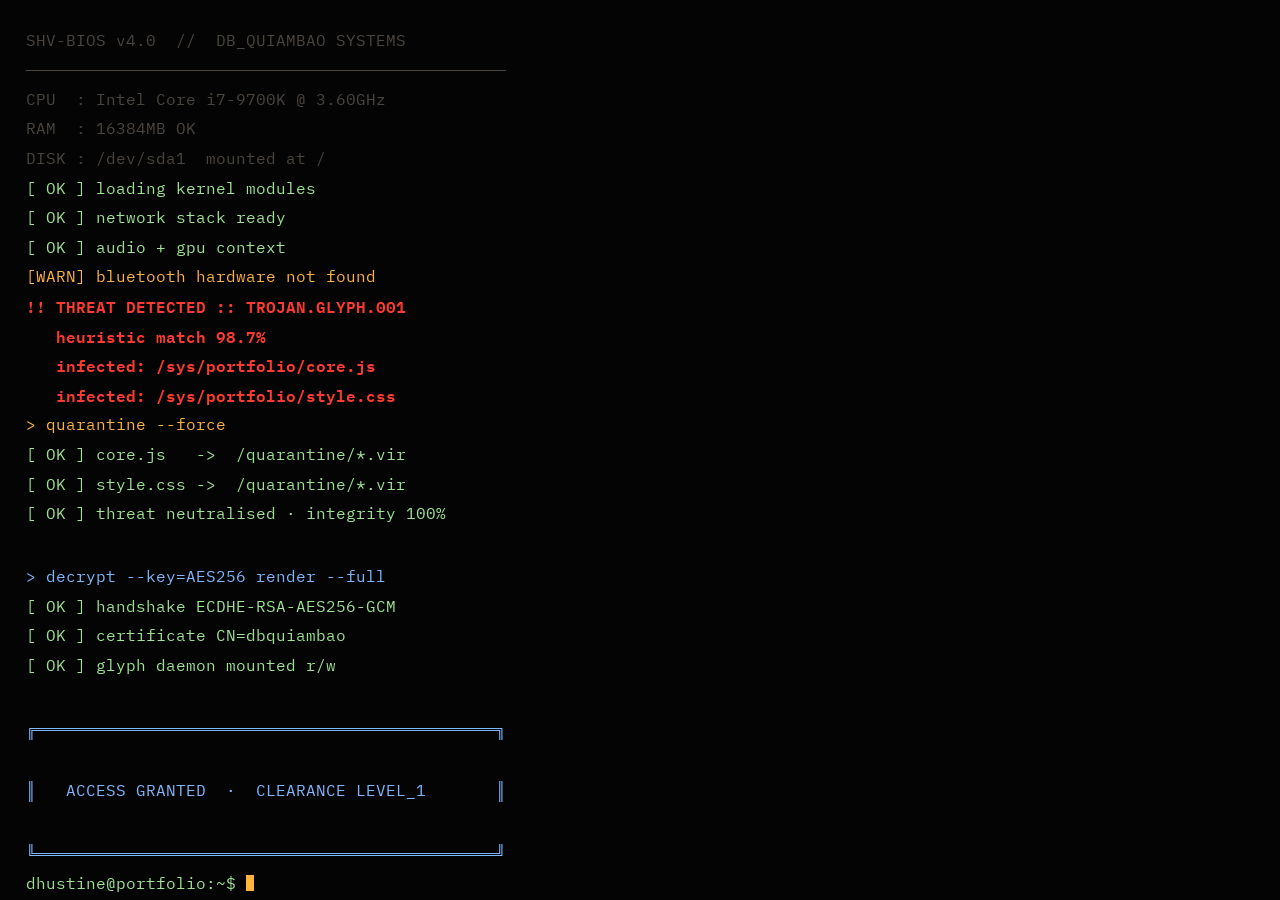
==== commit 5db6b487: "Changed everything." ====
--- a/index.html
+++ b/index.html
@@ -3,9150 +3,2763 @@
 <head>
 <meta charset="UTF-8">
 <meta name="viewport" content="width=device-width, initial-scale=1.0">
-<title>Dhustine Brent M. Quiambao | Portfolio</title>
+<title>Dhustine Brent M. Quiambao — Portfolio</title>
+<meta name="description" content="Portfolio of Dhustine Brent M. Quiambao, BS Computer Science student at the University of the Cordilleras, Baguio City.">
 <link rel="preconnect" href="https://fonts.googleapis.com">
 <link rel="preconnect" href="https://fonts.gstatic.com" crossorigin>
-<link href="https://fonts.googleapis.com/css2?family=Cinzel+Decorative:wght@400;700;900&family=Cinzel:wght@400;600;800&family=Cormorant+Garamond:ital,wght@0,400;0,500;0,600;1,400&family=Montserrat:wght@300;400;500&display=swap" rel="stylesheet">
+<link href="https://fonts.googleapis.com/css2?family=Anton&family=Instrument+Serif:ital@0;1&family=IBM+Plex+Mono:wght@300;400;500;600&display=swap" rel="stylesheet">
 <style>
-:root {
-  --bg-deep: #010102;
-  --bg-surface: #030308;
-  --bg-elevated: #070710;
-  --bg-card: #0c0c18;
-  --bg-input: #0a0a14;
-  --ink: #faf7ef;
-  --ink-dim: #e0d8c4;
-  --ink-muted: #b5ad96;
-  --gold: #d4af37;
-  --gold-dim: #2e2a18;
-  --gold-mid: #5e5633;
-  --gold-bright: #ffe866;
-  --gold-glow: rgba(212, 175, 55, 0.06);
-  --line: rgba(212, 175, 55, 0.04);
-  --line-mid: rgba(212, 175, 55, 0.1);
-  --line-strong: rgba(212, 175, 55, 0.28);
-  --circuit: rgba(212, 175, 55, 0.06);
-  --cursor: #d4af37;
-}
-
-*, *::before, *::after {
-  box-sizing: border-box;
-  margin: 0;
-  padding: 0;
-}
-
-html { scroll-behavior: auto; cursor: none; }
-
-body {
-  font-family: "Montserrat", "Hiragino Sans", "Yu Gothic", "Noto Sans JP", sans-serif;
-  background: var(--bg-deep);
-  color: var(--ink);
-  font-size: 14px;
-  line-height: 1.6;
-  overflow: hidden;
-  height: 100vh;
-  width: 100vw;
-  cursor: none;
-}
-
-/* Hide default cursor on interactive elements */
-a, button, input, textarea, select, label {
-  cursor: none;
-}
-
-/* ==================== CUSTOM CURSOR ==================== */
-.cursor-main {
-  position: fixed;
-  top: 0;
-  left: 0;
-  width: 20px;
-  height: 20px;
-  border: 1.5px solid var(--cursor);
-  transform: translate(-50%, -50%) rotate(45deg);
-  pointer-events: none;
-  z-index: 999999;
-  transition: width 0.25s ease, height 0.25s ease, border-color 0.25s ease, background 0.25s ease;
-  mix-blend-mode: difference;
-}
-
-.cursor-main.hover {
-  width: 50px;
-  height: 50px;
-  background: rgba(212, 175, 55, 0.08);
-  border-color: var(--gold-bright);
-}
-
-.cursor-dot {
-  position: fixed;
-  top: 0;
-  left: 0;
-  width: 4px;
-  height: 4px;
-  background: var(--cursor);
-  transform: translate(-50%, -50%) rotate(45deg);
-  pointer-events: none;
-  z-index: 999999;
-  mix-blend-mode: difference;
-}
-
-.cursor-trail {
-  position: fixed;
-  top: 0;
-  left: 0;
-  width: 8px;
-  height: 8px;
-  border: 1px solid var(--cursor);
-  transform: translate(-50%, -50%) rotate(45deg);
-  pointer-events: none;
-  z-index: 999998;
-  opacity: 0.3;
-  transition: opacity 0.3s ease;
-}
-
-.cursor-trail:nth-child(3) { opacity: 0.22; transition-delay: 0.01s; }
-.cursor-trail:nth-child(4) { opacity: 0.16; transition-delay: 0.02s; }
-.cursor-trail:nth-child(5) { opacity: 0.10; transition-delay: 0.03s; }
-.cursor-trail:nth-child(6) { opacity: 0.06; transition-delay: 0.04s; }
-
-/* Cursor crosshair lines */
-.cursor-cross-v,
-.cursor-cross-h {
-  position: fixed;
-  pointer-events: none;
-  z-index: 999990;
-  background: linear-gradient(180deg, transparent, rgba(212,175,55,0.06), transparent);
-  opacity: 0;
-  transition: opacity 0.4s ease;
-}
-
-.cursor-cross-v {
-  width: 1px;
-  height: 100vh;
-  top: 0;
-}
-
-.cursor-cross-h {
-  width: 100vw;
-  height: 1px;
-  left: 0;
-}
-
-body:hover .cursor-cross-v,
-body:hover .cursor-cross-h {
-  opacity: 1;
-}
-
-/* ==================== PRELOADER ==================== */
-#preloader {
-  position: fixed;
-  inset: 0;
-  background: var(--bg-deep);
-  z-index: 99999;
-  display: flex;
-  flex-direction: column;
-  align-items: center;
-  justify-content: center;
-  transition: opacity 1.8s cubic-bezier(0.4, 0, 0.2, 1), visibility 1.8s;
-}
-
-#preloader.hidden {
-  opacity: 0;
-  visibility: hidden;
-  pointer-events: none;
-}
-
-.preloader-center {
-  position: relative;
-  width: 280px;
-  height: 280px;
-}
-
-.preloader-hex-ring {
-  position: absolute;
-  inset: 0;
-  animation: hex-spin 10s linear infinite;
-}
-
-.preloader-hex-ring svg {
-  width: 100%;
-  height: 100%;
-}
-
-.preloader-hex-ring-inner {
-  position: absolute;
-  inset: 30px;
-  animation: hex-spin-reverse 7s linear infinite;
-}
-
-.preloader-hex-ring-inner svg {
-  width: 100%;
-  height: 100%;
-}
-
-@keyframes hex-spin {
-  from { transform: rotate(0deg); }
-  to { transform: rotate(360deg); }
-}
-
-@keyframes hex-spin-reverse {
-  from { transform: rotate(360deg); }
-  to { transform: rotate(0deg); }
-}
-
-.pr-node {
-  position: absolute;
-  width: 6px;
-  height: 6px;
-  background: var(--gold);
-  border-radius: 50%;
-  opacity: 0.5;
-  animation: node-pulse 2s ease-in-out infinite;
-}
-
-.pr-node-1 { top: 0; left: 50%; transform: translateX(-50%); animation-delay: 0s; }
-.pr-node-2 { bottom: 15%; left: 5%; animation-delay: 0.4s; }
-.pr-node-3 { bottom: 15%; right: 5%; animation-delay: 0.8s; }
-.pr-node-4 { top: 50%; left: 0; transform: translateY(-50%); animation-delay: 1.2s; }
-.pr-node-5 { top: 50%; right: 0; transform: translateY(-50%); animation-delay: 1.6s; }
-
-@keyframes node-pulse {
-  0%, 100% { opacity: 0.2; box-shadow: 0 0 0 rgba(212,175,55,0); }
-  50% { opacity: 0.8; box-shadow: 0 0 12px rgba(212,175,55,0.4); }
-}
-
-.preloader-content {
-  position: absolute;
-  inset: 0;
-  display: flex;
-  flex-direction: column;
-  align-items: center;
-  justify-content: center;
-  z-index: 10;
-}
-
-.preloader-monogram {
-  font-family: "Cinzel Decorative", serif;
-  font-size: 3rem;
-  color: var(--gold);
-  letter-spacing: 0.15em;
-  line-height: 1;
-  animation: preloader-pulse 2.5s ease-in-out infinite;
-}
-
-.preloader-name {
-  font-family: "Cinzel", serif;
-  font-size: 0.6rem;
-  letter-spacing: 0.3em;
-  color: var(--gold-mid);
-  text-transform: uppercase;
-  margin-top: 0.9rem;
-}
-
-.preloader-sub {
-  font-family: "Cormorant Garamond", serif;
-  font-size: 0.75rem;
-  color: var(--gold-mid);
-  letter-spacing: 0.18em;
-  margin-top: 0.3rem;
-  font-style: italic;
-}
-
-@keyframes preloader-pulse {
-  0%, 100% { opacity: 0.6; text-shadow: 0 0 15px rgba(212,175,55,0.08); }
-  50% { opacity: 1; text-shadow: 0 0 35px rgba(212,175,55,0.25); }
-}
-
-.preloader-progress-wrap {
-  margin-top: 3.5rem;
-  width: 200px;
-}
-
-.preloader-progress-track {
-  width: 100%;
-  height: 1px;
-  background: linear-gradient(90deg, transparent, var(--gold-dim), transparent);
-  position: relative;
-  overflow: hidden;
-}
-
-.preloader-progress-fill {
-  position: absolute;
-  top: 0;
-  left: 0;
-  height: 100%;
-  background: linear-gradient(90deg, transparent, var(--gold), var(--gold-bright), var(--gold), transparent);
-  background-size: 200% 100%;
-  animation: preloader-progress 2.5s ease-in-out forwards, shimmer-move 2s linear infinite;
-}
-
-@keyframes preloader-progress {
-  0% { width: 0%; }
-  100% { width: 100%; }
-}
-
-@keyframes shimmer-move {
-  0% { background-position: 200% 0; }
-  100% { background-position: -200% 0; }
-}
-
-.preloader-percent {
-  font-family: "Cinzel", serif;
-  font-size: 0.6rem;
-  color: var(--gold-mid);
-  letter-spacing: 0.2em;
-  text-align: center;
-  margin-top: 0.8rem;
-}
-
-.preloader-binary {
-  position: absolute;
-  inset: 0;
-  overflow: hidden;
-  opacity: 0.04;
-  pointer-events: none;
-  font-family: "Montserrat", monospace;
-  font-size: 0.7rem;
-  color: var(--gold);
-  line-height: 1.4;
-  letter-spacing: 0.3em;
-  display: flex;
-  flex-wrap: wrap;
-  align-content: flex-start;
-  justify-content: space-around;
-  padding: 2rem;
-}
-
-.binary-col {
-  animation: binary-fall 8s linear infinite;
-}
-
-@keyframes binary-fall {
-  0% { transform: translateY(-100%); opacity: 0; }
-  10% { opacity: 1; }
-  90% { opacity: 1; }
-  100% { transform: translateY(100vh); opacity: 0; }
-}
-
-/* ==================== BACKGROUND EFFECTS ==================== */
-.bg-vignette {
-  position: fixed;
-  inset: 0;
-  background: radial-gradient(ellipse 65% 65% at 50% 50%, transparent 18%, rgba(0,0,0,0.92) 100%);
-  pointer-events: none;
-  z-index: 1;
-}
-
-.bg-glow {
-  position: fixed;
-  inset: 0;
+/* ============================================================
+   TOKENS
+   ============================================================ */
+:root{
+  --void:#08070a;
+  --void-2:#0c0b10;
+  --void-3:#121016;
+  --ink:#ece7db;
+  --dim:#918a7d;
+  --faint:#4a453e;
+  --amber:#ffb43c;
+  --amber-hi:#ffdd9b;
+  --amber-deep:#c97e12;
+  --blood:#ff3b2f;
+  --teal:#4fd1c5;
+
+  --line:rgba(236,231,219,.14);
+  --line-soft:rgba(236,231,219,.065);
+  --line-amber:rgba(255,180,60,.34);
+
+  --step--1:clamp(.60rem,.56rem+.16vw,.70rem);
+  --step-0:clamp(.82rem,.76rem+.26vw,.97rem);
+  --step-1:clamp(1rem,.9rem+.45vw,1.3rem);
+  --step-2:clamp(1.35rem,1.1rem+.9vw,2.1rem);
+  --step-3:clamp(1.8rem,1.25rem+2.3vw,3.6rem);
+
+  --pad:clamp(1.1rem,.6rem+2vw,3.2rem);
+  --stage-pad:clamp(2.7rem,5vw,6.2rem);
+  --dock-h:3.2rem;
+
+  --mono:"IBM Plex Mono","Hiragino Sans","Yu Gothic","Noto Sans JP",ui-monospace,SFMono-Regular,monospace;
+  --disp:"Anton","Haettenschweiler","Arial Narrow","Hiragino Sans","Yu Gothic",Impact,sans-serif;
+  --serif:"Instrument Serif","Hiragino Mincho ProN","Yu Mincho",Georgia,serif;
+
+  --ease:cubic-bezier(.2,.8,.2,1);
+}
+
+*{margin:0;padding:0;box-sizing:border-box}
+html,body{height:100%}
+
+body{
+  background:var(--void);
+  color:var(--ink);
+  font-family:var(--mono);
+  font-size:var(--step-0);
+  line-height:1.65;
+  overflow:hidden;
+  -webkit-font-smoothing:antialiased;
+  text-rendering:optimizeLegibility;
+}
+
+::selection{background:var(--amber);color:#0a0806}
+a{color:inherit;text-decoration:none}
+button{font:inherit;color:inherit;background:none;border:0}
+:focus-visible{outline:2px solid var(--amber);outline-offset:3px}
+
+/* ============================================================
+   POWER ON
+   ============================================================ */
+.power{
+  position:fixed;inset:0;z-index:10060;background:#000;pointer-events:none;
+  animation:powerOff 1s ease-out forwards;
+}
+.power::after{
+  content:"";position:absolute;left:50%;top:50%;width:0;height:2px;
+  transform:translate(-50%,-50%);background:#fff;
+  box-shadow:0 0 60px 24px rgba(255,255,255,.55);
+  animation:beam .95s cubic-bezier(.2,.8,.2,1) forwards;
+}
+@keyframes powerOff{0%{opacity:1}62%{opacity:1}100%{opacity:0;visibility:hidden}}
+@keyframes beam{
+  0%{width:0;height:2px;opacity:0}
+  12%{width:0;height:2px;opacity:1}
+  46%{width:100%;height:2px;opacity:1}
+  66%{height:100vh;opacity:.8}
+  100%{height:100vh;opacity:0}
+}
+
+/* ============================================================
+   ATMOSPHERE LAYERS
+   ============================================================ */
+#matrix{position:fixed;inset:0;z-index:1;opacity:.05;pointer-events:none}
+
+.glow{
+  position:fixed;inset:0;z-index:2;pointer-events:none;
   background:
-    radial-gradient(ellipse 35% 28% at 18% 48%, rgba(212,175,55,0.018), transparent 70%),
-    radial-gradient(ellipse 22% 18% at 82% 22%, rgba(212,175,55,0.012), transparent 60%);
-  pointer-events: none;
-  z-index: 1;
-}
-
-.geo-grid {
-  position: fixed;
-  inset: 0;
-  pointer-events: none;
-  z-index: 1;
-  opacity: 0.005;
-  background-image:
-    linear-gradient(var(--gold) 1px, transparent 1px),
-    linear-gradient(90deg, var(--gold) 1px, transparent 1px);
-  background-size: 80px 80px;
-}
-
-.particles {
-  position: fixed;
-  inset: 0;
-  pointer-events: none;
-  z-index: 2;
-  overflow: hidden;
-}
-
-.particle {
-  position: absolute;
-  width: 2px;
-  height: 2px;
-  background: var(--gold);
-  border-radius: 50%;
-  opacity: 0;
-  animation: float-particle 22s infinite ease-in-out;
-}
-
-@keyframes float-particle {
-  0%, 100% { opacity: 0; transform: translateY(0) scale(0); }
-  10% { opacity: 0.3; }
-  50% { opacity: 0.1; transform: translateY(-100vh) scale(1); }
-  90% { opacity: 0.3; }
-}
-
-.data-streams {
-  position: fixed;
-  inset: 0;
-  pointer-events: none;
-  z-index: 1;
-  overflow: hidden;
-}
-
-.data-stream {
-  position: absolute;
-  width: 1px;
-  background: linear-gradient(180deg, transparent, rgba(212,175,55,0.08), transparent);
-  animation: data-flow 15s linear infinite;
-}
-
-@keyframes data-flow {
-  0% { transform: translateY(-100%); opacity: 0; }
-  20% { opacity: 1; }
-  80% { opacity: 1; }
-  100% { transform: translateY(100vh); opacity: 0; }
-}
-
-/* ==================== SLIDES ==================== */
-.slides-container {
-  position: relative;
-  width: 100vw;
-  height: 100vh;
-  z-index: 10;
-}
-
-.slide {
-  position: absolute;
-  inset: 0;
-  width: 100%;
-  height: 100%;
-  opacity: 0;
-  pointer-events: none;
-  transition: opacity 0.5s cubic-bezier(0.4, 0, 0.2, 1);
-  display: flex;
-  flex-direction: column;
-  justify-content: center;
-  align-items: center;
-  padding: 2rem 3rem 6rem;
-  overflow: hidden;
-}
-
-.slide.active {
-  opacity: 1;
-  pointer-events: auto;
-  z-index: 10;
-}
-
-.slide.active .slide-content {
-  animation: slide-enter 0.5s cubic-bezier(0.4, 0, 0.2, 1) 0.15s both;
-  transform-style: preserve-3d;
-}
-
-.slide.active .slide-content > * {
-  transform: translateZ(10px);
-}
-
-@keyframes slide-enter {
-  from { opacity: 0; transform: translateY(35px); }
-  to { opacity: 1; transform: translateY(0); }
-}
-
-/* ==================== FRAME SYSTEM ==================== */
-.frame-system {
-  position: fixed;
-  inset: 0;
-  pointer-events: none;
-  z-index: 100;
-  margin: 1.5rem;
-}
-
-.frame-outer { position: absolute; inset: 0; border: 1px solid var(--line); }
-.frame-inner { position: absolute; inset: 12px; border: 1px solid var(--line); opacity: 0.22; }
-.frame-inner-2 { position: absolute; inset: 24px; border: 1px solid var(--line); opacity: 0.07; }
-
-.frame-corner {
-  position: absolute;
-  width: 56px;
-  height: 56px;
-  pointer-events: none;
-}
-
-.frame-corner svg { width: 100%; height: 100%; }
-.fc-tl { top: 0; left: 0; }
-.fc-tr { top: 0; right: 0; transform: scaleX(-1); }
-.fc-bl { bottom: 0; left: 0; transform: scaleY(-1); }
-.fc-br { bottom: 0; right: 0; transform: scale(-1); }
-
-.frame-mid {
-  position: absolute;
-  width: 28px;
-  height: 28px;
-  pointer-events: none;
-}
-
-.frame-mid svg { width: 100%; height: 100%; }
-.fm-t { top: -14px; left: 50%; transform: translateX(-50%); }
-.fm-b { bottom: -14px; left: 50%; transform: translateX(-50%) scaleY(-1); }
-.fm-l { left: -14px; top: 50%; transform: translateY(-50%) rotate(-90deg); }
-.fm-r { right: -14px; top: 50%; transform: translateY(-50%) rotate(90deg); }
-
-.frame-circuit-h {
-  position: absolute;
-  height: 1px;
-  background: linear-gradient(90deg, transparent, var(--circuit), transparent);
-}
-
-.frame-circuit-v {
-  position: absolute;
-  width: 1px;
-  background: linear-gradient(180deg, transparent, var(--circuit), transparent);
-}
-
-.fch-t { top: 6px; left: 15%; right: 15%; }
-.fch-b { bottom: 6px; left: 15%; right: 15%; }
-.fcv-l { left: 6px; top: 15%; bottom: 15%; }
-.fcv-r { right: 6px; top: 15%; bottom: 15%; }
-
-/* ==================== SIDE NAVIGATION ==================== */
-.side-nav {
-  position: fixed;
-  right: 1.2rem;
-  top: 50%;
-  transform: translateY(-50%);
-  z-index: 200;
-  display: flex;
-  flex-direction: column;
-  gap: 0.4rem;
-  align-items: flex-end;
-}
-
-.nav-item {
-  display: flex;
-  align-items: center;
-  gap: 1rem;
-  cursor: none;
-  background: none;
-  border: none;
-  padding: 0.5rem 0;
-  text-align: right;
-  transition: all 0.4s ease;
-}
-
-.nav-item-text {
-  font-family: "Cinzel", serif;
-  font-size: 0.62rem;
-  letter-spacing: 0.2em;
-  text-transform: uppercase;
-  color: var(--gold-mid);
-  transition: all 0.4s ease;
-  white-space: nowrap;
-}
-
-.nav-item-dot {
-  width: 9px;
-  height: 9px;
-  border: 1.5px solid var(--gold-dim);
-  background: transparent;
-  transform: rotate(45deg);
-  transition: all 0.4s ease;
-  flex-shrink: 0;
-  position: relative;
-}
-
-.nav-item-dot::after {
-  content: "";
-  position: absolute;
-  inset: -5px;
-  border: 1px solid transparent;
-  transition: all 0.4s ease;
-}
-
-.nav-item:hover .nav-item-text {
-  color: var(--gold-mid);
-  transform: translateX(-4px);
-}
-
-.nav-item:hover .nav-item-dot {
-  border-color: var(--gold-mid);
-  transform: rotate(45deg) scale(1.12);
-}
-
-.nav-item.active .nav-item-text {
-  color: var(--gold);
-  text-shadow: 0 0 10px rgba(212,175,55,0.25);
-}
-
-.nav-item.active .nav-item-dot {
-  background: var(--gold);
-  border-color: var(--gold);
-  box-shadow: 0 0 16px rgba(212,175,55,0.45), inset 0 0 6px rgba(255,255,255,0.12);
-  animation: dot-pulse 2s ease-in-out infinite;
-}
-
-@keyframes dot-pulse {
-  0%, 100% { box-shadow: 0 0 16px rgba(212,175,55,0.45), inset 0 0 6px rgba(255,255,255,0.12); }
-  50% { box-shadow: 0 0 28px rgba(212,175,55,0.7), inset 0 0 10px rgba(255,255,255,0.2); }
-}
-
-.nav-item.active .nav-item-dot::after {
-  border-color: rgba(212,175,55,0.18);
-}
-
-/* ==================== BOTTOM NAVIGATION ==================== */
-.bottom-nav {
-  position: fixed;
-  bottom: 2rem;
-  left: 50%;
-  transform: translateX(-50%);
-  display: flex;
-  gap: 2.5rem;
-  z-index: 200;
-  align-items: center;
-}
-
-.nav-arrow {
-  background: transparent;
-  border: 1px solid var(--line-mid);
-  color: var(--gold-mid);
-  width: 44px;
-  height: 44px;
-  display: flex;
-  align-items: center;
-  justify-content: center;
-  cursor: none;
-  font-size: 0.9rem;
-  transition: all 0.4s cubic-bezier(0.4, 0, 0.2, 1);
-  position: relative;
-}
-
-.nav-arrow::before {
-  content: "";
-  position: absolute;
-  inset: 4px;
-  border: 1px solid transparent;
-  transition: all 0.4s ease;
-}
-
-.nav-arrow:hover {
-  background: rgba(212,175,55,0.04);
-  border-color: var(--gold);
-  color: var(--gold-bright);
-  box-shadow: 0 0 24px rgba(212,175,55,0.08);
-  transform: scale(1.06);
-}
-
-.nav-arrow:hover::before {
-  border-color: rgba(212,175,55,0.15);
-}
-
-.slide-counter {
-  font-family: "Cinzel", serif;
-  font-size: 0.7rem;
-  letter-spacing: 0.28em;
-  color: var(--gold-mid);
-  min-width: 65px;
-  text-align: center;
-}
-
-/* ==================== TYPOGRAPHY ==================== */
-h1, h2, h3 {
-  font-family: "Cinzel", "Hiragino Sans", "Yu Gothic", "Noto Sans JP", serif;
-  text-transform: uppercase;
-  letter-spacing: 0.12em;
-  line-height: 1.05;
-  font-weight: 600;
-}
-
-.display {
-  font-family: "Cinzel Decorative", "Cinzel", serif;
-  font-size: clamp(2.4rem, 5.5vw, 7rem);
-  font-weight: 900;
-  letter-spacing: 0.01em;
-  color: var(--ink);
-  text-shadow:
-    0 0 100px rgba(212,175,55,0.05),
-    0 0 200px rgba(212,175,55,0.02);
-  line-height: 0.95;
-}
-
-.section-title {
-  font-family: "Cinzel Decorative", "Cinzel", serif;
-  font-size: clamp(0.95rem, 1.6vw, 1.6rem);
-  color: var(--gold);
-  margin-bottom: 0.02rem;
-  font-weight: 700;
-  text-shadow: 0 0 50px rgba(212,175,55,0.08);
-}
-
-.subtitle {
-  font-family: "Cormorant Garamond", "Hiragino Sans", "Yu Gothic", serif;
-  font-size: clamp(1rem, 1.6vw, 1.8rem);
-  font-weight: 400;
-  font-style: italic;
-  color: var(--ink-muted);
-  letter-spacing: 0.12em;
-}
-
-/* ==================== DECORATIVE LINES ==================== */
-.deco-line {
-  width: 60px;
-  height: 1px;
-  background: linear-gradient(90deg, transparent, var(--gold), transparent);
-  margin: 0.1rem auto;
-  position: relative;
-}
-
-.deco-line::before,
-.deco-line::after {
-  content: "";
-  position: absolute;
-  top: -3px;
-  width: 8px;
-  height: 8px;
-  background: var(--gold);
-  transform: rotate(45deg);
-}
-
-.deco-line::before { left: 28%; }
-.deco-line::after { right: 28%; }
-
-.deco-line-left {
-  width: 140px;
-  height: 1px;
-  background: linear-gradient(90deg, var(--gold), transparent);
-  margin: 1.3rem 0;
-  position: relative;
-}
-
-.deco-line-left::before {
-  content: "";
-  position: absolute;
-  left: 0;
-  top: -3px;
-  width: 8px;
-  height: 8px;
-  background: var(--gold);
-  transform: rotate(45deg);
-}
-
-.deco-line-wide {
-  width: 100%;
-  max-width: 480px;
-  height: 1px;
-  background: linear-gradient(90deg, transparent, var(--gold-mid), transparent);
-  margin: 1rem auto 2rem;
-  position: relative;
-}
-
-.deco-line-wide::before {
-  content: "";
-  position: absolute;
-  left: 50%;
-  top: -4px;
-  transform: translateX(-50%);
-  width: 10px;
-  height: 10px;
-  background: var(--gold-mid);
-  transform: translateX(-50%) rotate(45deg);
-}
-
-/* ==================== HOME SLIDE ==================== */
-.home-layout {
-  display: grid;
-  grid-template-columns: 1.15fr 1fr;
-  gap: 4rem;
-  max-width: 1180px;
-  width: 100%;
-  align-items: center;
-  position: relative;
-  z-index: 10;
-}
-
-.home-text {
-  text-align: left;
-  position: relative;
-  padding-left: 2.5rem;
-}
-
-.home-text::before {
-  content: "";
-  position: absolute;
-  left: 0;
-  top: 5%;
-  bottom: 5%;
-  width: 2px;
-  background: linear-gradient(180deg, transparent, var(--gold), var(--gold), transparent);
-  opacity: 0.3;
-}
-
-.home-text::after {
-  content: "";
-  position: absolute;
-  left: 0;
-  top: 5%;
-  width: 2px;
-  height: 25%;
-  background: linear-gradient(180deg, transparent, var(--gold-bright), transparent);
-  opacity: 0.5;
-  animation: shimmer-line 4s ease-in-out infinite;
-}
-
-@keyframes shimmer-line {
-  0%, 100% { top: 5%; opacity: 0.25; }
-  50% { top: 70%; opacity: 0.7; }
-}
-
-.home-eyebrow {
-  font-family: "Cinzel", serif;
-  font-size: 0.65rem;
-  letter-spacing: 0.6em;
-  color: var(--gold-mid);
-  text-transform: uppercase;
-  margin-bottom: 2.8rem;
-  display: flex;
-  align-items: center;
-  gap: 1.2rem;
-}
-
-.home-eyebrow::before {
-  content: "";
-  width: 50px;
-  height: 1px;
-  background: linear-gradient(90deg, var(--gold-mid), transparent);
-}
-
-.home-eyebrow::after {
-  content: "";
-  flex: 1;
-  height: 1px;
-  background: linear-gradient(90deg, var(--line-mid), transparent);
-  max-width: 180px;
-}
-
-.home-name {
-  margin-bottom: 0.1rem;
-}
-
-.home-name-line2 {
-  font-family: "Cinzel Decorative", serif;
-  font-size: clamp(1.8rem, 3.5vw, 4.2rem);
-  font-weight: 700;
-  color: var(--gold);
-  letter-spacing: 0.08em;
-  margin-top: 0.15rem;
-  display: block;
-  text-shadow: 0 0 40px rgba(212,175,55,0.12);
-  position: relative;
-}
-
-.home-name-line2::after {
-  content: "";
-  display: block;
-  width: 70px;
-  height: 2px;
-  background: linear-gradient(90deg, var(--gold), transparent);
-  margin-top: 0.9rem;
-}
-
-.home-tagline {
-  margin-top: 1.6rem;
-}
-
-.home-desc {
-  font-family: "Cormorant Garamond", serif;
-  font-size: clamp(1rem, 1.3vw, 1.3rem);
-  color: var(--ink-dim);
-  max-width: 36ch;
-  margin-top: 2.8rem;
-  line-height: 1.85;
-  font-weight: 400;
-}
-
-.cs-badge {
-  display: inline-flex;
-  align-items: center;
-  gap: 0.6rem;
-  margin-top: 1.8rem;
-  padding: 0.5rem 1.2rem;
-  border: 1px solid var(--line-mid);
-  background: var(--bg-surface);
-  font-family: "Cinzel", serif;
-  font-size: 0.6rem;
-  letter-spacing: 0.25em;
-  color: var(--gold-mid);
-  text-transform: uppercase;
-  position: relative;
-}
-
-.cs-badge::before {
-  content: "";
-  width: 6px;
-  height: 6px;
-  background: var(--gold);
-  transform: rotate(45deg);
-  opacity: 0.6;
-}
-
-.home-monogram {
-  position: absolute;
-  top: -3rem;
-  right: 0;
-  font-family: "Cinzel Decorative", serif;
-  font-size: 10rem;
-  color: var(--gold);
-  opacity: 0.018;
-  line-height: 1;
-  pointer-events: none;
-  user-select: none;
-  z-index: -1;
-}
-
-.home-sunburst {
-  position: absolute;
-  top: 50%;
-  left: 12%;
-  transform: translate(-50%, -50%);
-  width: 850px;
-  height: 850px;
-  pointer-events: none;
-  z-index: -1;
-  opacity: 0.35;
-}
-
-.home-sunburst svg {
-  width: 100%;
-  height: 100%;
-  animation: slow-rotate 180s linear infinite;
-}
-
-@keyframes slow-rotate {
-  from { transform: rotate(0deg); }
-  to { transform: rotate(360deg); }
-}
-
-.home-circuit-nodes {
-  position: absolute;
-  inset: 0;
-  pointer-events: none;
-  z-index: 1;
-}
-
-.hc-node {
-  position: absolute;
-  width: 4px;
-  height: 4px;
-  background: var(--gold);
-  border-radius: 50%;
-  opacity: 0.25;
-  animation: hc-node-pulse 4s ease-in-out infinite;
-}
-
-.hc-node::after {
-  content: "";
-  position: absolute;
-  inset: -6px;
-  border: 1px solid var(--circuit);
-  border-radius: 50%;
-  animation: hc-ring-expand 4s ease-in-out infinite;
-}
-
-@keyframes hc-node-pulse {
-  0%, 100% { opacity: 0.15; }
-  50% { opacity: 0.45; }
-}
-
-@keyframes hc-ring-expand {
-  0%, 100% { transform: scale(0.5); opacity: 0; }
-  50% { transform: scale(1); opacity: 0.4; }
-}
-
-.home-photo-side {
-  display: flex;
-  justify-content: center;
-  align-items: center;
-  position: relative;
-}
-
-.grand-frame-wrapper {
-  position: relative;
-  display: inline-block;
-}
-
-.grand-frame {
-  position: relative;
-  padding: 16px;
-  background: var(--bg-surface);
-  border: 1px solid var(--line-mid);
-  box-shadow:
-    0 0 100px rgba(212,175,55,0.03),
-    0 40px 120px -30px rgba(0,0,0,0.95);
-}
-
-.grand-frame::before {
-  content: "";
-  position: absolute;
-  inset: 8px;
-  border: 1px solid var(--line);
-  pointer-events: none;
-  opacity: 0.25;
-}
-
-.grand-frame::after {
-  content: "";
-  position: absolute;
-  inset: 16px;
-  border: 1px solid var(--line);
-  pointer-events: none;
-  opacity: 0.08;
-}
-
-.frame-flourish {
-  position: absolute;
-  width: 50px;
-  height: 50px;
-  z-index: 6;
-  pointer-events: none;
-}
-
-.frame-flourish svg { width: 100%; height: 100%; }
-.ff-tl { top: -8px; left: -8px; }
-.ff-tr { top: -8px; right: -8px; transform: scaleX(-1); }
-.ff-bl { bottom: -8px; left: -8px; transform: scaleY(-1); }
-.ff-br { bottom: -8px; right: -8px; transform: scale(-1); }
-
-.frame-ornament {
-  position: absolute;
-  width: 30px;
-  height: 30px;
-  border: 2px solid var(--gold);
-  z-index: 5;
-  pointer-events: none;
-}
-
-.fo-tl { top: -1px; left: -1px; border-right: none; border-bottom: none; }
-.fo-tr { top: -1px; right: -1px; border-left: none; border-bottom: none; }
-.fo-bl { bottom: -1px; left: -1px; border-right: none; border-top: none; }
-.fo-br { bottom: -1px; right: -1px; border-left: none; border-top: none; }
-
-.frame-side-line {
-  position: absolute;
-  top: 6%;
-  bottom: 6%;
-  width: 1px;
-  background: linear-gradient(180deg, transparent, var(--line-mid), transparent);
-  pointer-events: none;
-}
-
-.fsl-l { left: 11px; }
-.fsl-r { right: 11px; }
-
-.frame-crown {
-  position: absolute;
-  top: -26px;
-  left: 50%;
-  transform: translateX(-50%);
-  z-index: 7;
-}
-
-.frame-h-line {
-  position: absolute;
-  left: 10%;
-  right: 10%;
-  height: 1px;
-  background: linear-gradient(90deg, transparent, var(--line-mid), transparent);
-  pointer-events: none;
-}
-
-.fhl-t { top: 11px; }
-.fhl-b { bottom: 11px; }
-
-.frame-tick {
-  position: absolute;
-  width: 6px;
-  height: 1px;
-  background: var(--gold-mid);
-  opacity: 0.2;
-  pointer-events: none;
-}
-
-.ft-l { left: 11px; }
-.ft-r { right: 11px; }
-.ft-1 { top: 18%; }
-.ft-2 { top: 38%; }
-.ft-3 { top: 58%; }
-.ft-4 { top: 78%; }
-
-.portrait-placeholder-large {
-  width: 380px;
-  height: 500px;
-  display: flex;
-  align-items: center;
-  justify-content: center;
-  color: var(--gold-mid);
-  font-family: "Cinzel", serif;
-  font-size: 0.85rem;
-  letter-spacing: 0.35em;
-  text-transform: uppercase;
-  position: relative;
-  background: var(--bg-elevated);
-  overflow: hidden;
-}
-
-.portrait-placeholder-large::before {
-  content: "";
-  position: absolute;
-  inset: 0;
+    radial-gradient(56vw 56vw at var(--mx,50%) var(--my,38%),rgba(255,180,60,.065),transparent 62%),
+    radial-gradient(44vw 40vw at 88% 92%,rgba(255,59,47,.05),transparent 70%);
+  transition:background .25s linear;
+}
+
+.crt{
+  position:fixed;inset:0;z-index:9000;pointer-events:none;opacity:.9;
   background:
-    linear-gradient(180deg, rgba(212,175,55,0.01) 0%, transparent 35%),
-    linear-gradient(0deg, rgba(212,175,55,0.01) 0%, transparent 35%);
-  pointer-events: none;
-}
-
-.pp-circuit {
-  position: absolute;
-  inset: 0;
-  opacity: 0.06;
-  pointer-events: none;
-}
-
-.pp-corner {
-  position: absolute;
-  width: 32px;
-  height: 32px;
-  border: 1px solid var(--line-mid);
-  pointer-events: none;
-  z-index: 3;
-}
-
-.pp-tl { top: 20px; left: 20px; border-right: none; border-bottom: none; }
-.pp-tr { top: 20px; right: 20px; border-left: none; border-bottom: none; }
-.pp-bl { bottom: 20px; left: 20px; border-right: none; border-top: none; }
-.pp-br { bottom: 20px; right: 20px; border-left: none; border-top: none; }
-
-.stepped-base {
-  position: absolute;
-  bottom: -32px;
-  left: 50%;
-  transform: translateX(-50%);
-  display: flex;
-  flex-direction: column;
-  align-items: center;
-  gap: 4px;
-}
-
-.step {
-  height: 2px;
-  background: linear-gradient(90deg, transparent, var(--gold), transparent);
-}
-
-.step-1 { width: 300px; opacity: 0.4; }
-.step-2 { width: 230px; opacity: 0.28; }
-.step-3 { width: 170px; opacity: 0.18; }
-.step-4 { width: 110px; opacity: 0.1; }
-.step-5 { width: 55px; opacity: 0.05; }
-
-.pillar-deco {
-  position: absolute;
-  top: 50%;
-  transform: translateY(-50%);
-  width: 2px;
-  height: 200px;
-  background: linear-gradient(180deg, transparent, var(--line-mid), transparent);
-}
-
-.pillar-left { left: -32px; }
-.pillar-right { right: -32px; }
-
-.pillar-deco::before,
-.pillar-deco::after {
-  content: "";
-  position: absolute;
-  left: -4px;
-  width: 10px;
-  height: 10px;
-  background: var(--gold);
-  transform: rotate(45deg);
-  opacity: 0.2;
-}
-
-.pillar-deco::before { top: -5px; }
-.pillar-deco::after { bottom: -5px; }
-
-/* ==================== INFORMATION SLIDE ==================== */
-.info-intro {
-  max-width: 58ch;
-  margin: 0 auto 2.2rem;
-  color: var(--ink-dim);
-  font-size: 1.1rem;
-  line-height: 1.9;
-  font-family: "Cormorant Garamond", serif;
-}
-
-.info-grid {
-  display: grid;
-  grid-template-columns: repeat(3, 1fr);
-  gap: 1.3rem;
-  max-width: 900px;
-  margin: 0 auto;
-}
-
-.info-card {
-  border: 1px solid var(--line);
-  padding: 2rem 1.3rem;
-  text-align: center;
-  transition: all 0.5s cubic-bezier(0.4, 0, 0.2, 1);
-  position: relative;
-  background: var(--bg-surface);
-  overflow: hidden;
-}
-
-.info-card::before {
-  content: "";
-  position: absolute;
-  top: 0;
-  left: 50%;
-  transform: translateX(-50%);
-  width: 0;
-  height: 2px;
-  background: linear-gradient(90deg, transparent, var(--gold), transparent);
-  transition: width 0.5s ease;
-}
-
-.info-card::after {
-  content: "";
-  position: absolute;
-  inset: 7px;
-  border: 1px solid transparent;
-  transition: border-color 0.5s ease;
-  pointer-events: none;
-}
-
-.info-card:hover {
-  border-color: var(--line-mid);
-  transform: translateY(-5px);
-  box-shadow: 0 20px 50px -12px rgba(0,0,0,0.55), 0 0 40px rgba(212,175,55,0.03);
-}
-
-.info-card:hover::before { width: 70%; }
-.info-card:hover::after { border-color: var(--line); }
-
-.info-icon {
-  font-family: "Cinzel Decorative", serif;
-  font-size: 2rem;
-  color: var(--gold-mid);
-  margin-bottom: 1rem;
-  line-height: 1;
-  transition: color 0.4s ease;
-}
-
-.info-card:hover .info-icon { color: var(--gold-mid); }
-
-.info-label {
-  font-family: "Cinzel", serif;
-  font-size: 0.55rem;
-  text-transform: uppercase;
-  letter-spacing: 0.3em;
-  color: var(--gold-mid);
-  margin-bottom: 0.7rem;
-}
-
-.info-value {
-  font-family: "Cormorant Garamond", serif;
-  font-size: 1.2rem;
-  color: var(--ink);
-  font-weight: 500;
-}
-
-/* ==================== FAMILY & FRIENDS SLIDE ==================== */
-.family-friends-wrapper {
-  max-width: 680px;
-  width: 100%;
-  position: relative;
-}
-
-.family-friends-header {
-  text-align: center;
-  margin-bottom: 3.5rem;
-}
-
-.family-friends-layout {
-  display: grid;
-  grid-template-columns: 1.4fr 1fr;
-  gap: 2rem;
-  align-items: center;
-  position: relative;
-  width: 100%;
-}
-
-.ff-divider {
-  position: absolute;
-  left: calc(58%);
-  top: 0;
-  bottom: 0;
-  width: 1px;
-  background: linear-gradient(180deg, transparent, var(--gold-dim), var(--gold), var(--gold-dim), transparent);
-}
-  top: 5%;
-  bottom: 5%;
-  width: 1px;
-  background: linear-gradient(180deg, transparent, var(--gold-dim), var(--gold), var(--gold-dim), transparent);
-}
-
-.ff-divider::before {
-  content: "";
-  position: absolute;
-  left: -3px;
-  top: 50%;
-  transform: translateY(-50%) rotate(45deg);
-  width: 7px;
-  height: 7px;
-  background: var(--gold);
-  opacity: 0.5;
-  box-shadow: 0 0 20px rgba(212,175,55,0.3);
-}
-
-.ff-divider::after {
-  content: "";
-  position: absolute;
-  left: -5px;
-  top: 50%;
-  transform: translateY(-50%) rotate(45deg);
-  width: 11px;
-  height: 11px;
-  border: 1px solid var(--gold);
-  opacity: 0.2;
-}
-
-.family-side, .friends-side {
-  text-align: center;
-  position: relative;
-  z-index: 2;
-}
-
-.side-label {
-  font-family: "Cinzel Decorative", serif;
-  font-size: 0.45rem;
-  text-transform: uppercase;
-  letter-spacing: 0.18em;
-  color: var(--gold);
-  margin-bottom: 0.1rem;
-  position: relative;
-  display: inline-block;
-}
-
-.side-label::after {
-  content: "";
-  display: block;
-  width: 100px;
-  height: 1px;
-  background: linear-gradient(90deg, transparent, var(--gold), transparent);
-  margin: 1.2rem auto 0;
-}
-
-.side-label::before {
-  content: "";
-  position: absolute;
-  top: 50%;
-  left: -30px;
-  width: 22px;
-  height: 1px;
-  background: linear-gradient(90deg, transparent, var(--gold-mid));
-  opacity: 0.4;
-}
-
-.friends-side .side-label::before {
-  left: auto;
-  right: -30px;
-  background: linear-gradient(90deg, var(--gold-mid), transparent);
-}
-
-.family-pair {
-  display: flex;
-  gap: 1.5rem;
-  justify-content: center;
-}
-
-.ornate-frame-wrapper {
-  position: relative;
-  display: inline-block;
-}
-
-
-.ornate-frame {
-  display: inline-block;
-  position: relative;
-  padding: 4px;
-  background: var(--bg-surface);
-  border: 1px solid var(--line);
-  transition: all 0.6s cubic-bezier(0.4, 0, 0.2, 1);
-  z-index: 2;
-}
-
-.ornate-frame::before {
-  content: "";
-  position: absolute;
-  inset: 6px;
-  border: 1px solid var(--line);
-  pointer-events: none;
-  opacity: 0.25;
-  transition: opacity 0.5s ease;
-}
-
-.ornate-frame::after {
-  content: "";
-  position: absolute;
-  inset: 12px;
-  border: 1px solid var(--line);
-  pointer-events: none;
-  opacity: 0.08;
-  transition: opacity 0.5s ease;
-}
-
-.ornate-frame:hover {
-  border-color: var(--line-mid);
-  box-shadow: 0 20px 50px -15px rgba(0,0,0,0.7), 0 0 40px rgba(212,175,55,0.08);
-  transform: translateY(-4px);
-}
-
-.ornate-frame:hover::before { opacity: 0.45; }
-.ornate-frame:hover::after { opacity: 0.18; }
-
-.of-corner {
-  position: absolute;
-  width: 6px;
-  height: 6px;
-  border: 2px solid var(--gold);
-  z-index: 3;
-  pointer-events: none;
-  opacity: 0.5;
-  transition: all 0.5s ease;
-}
-
-.ornate-frame:hover .of-corner {
-  opacity: 1;
-  box-shadow: 0 0 10px rgba(212,175,55,0.2);
-}
-
-.of-tl { top: -1px; left: -1px; border-right: none; border-bottom: none; }
-.of-tr { top: -1px; right: -1px; border-left: none; border-bottom: none; }
-.of-bl { bottom: -1px; left: -1px; border-right: none; border-top: none; }
-.of-br { bottom: -1px; right: -1px; border-left: none; border-top: none; }
-
-.of-inner-corner {
-  position: absolute;
-  width: 2px;
-  height: 2px;
-  border: 1px solid var(--gold);
-  z-index: 3;
-  pointer-events: none;
-  opacity: 0.25;
-  transition: opacity 0.5s ease;
-}
-
-.ornate-frame:hover .of-inner-corner {
-  opacity: 0.55;
-}
-
-.of-ic-tl { top: 12px; left: 12px; border-right: none; border-bottom: none; }
-.of-ic-tr { top: 12px; right: 12px; border-left: none; border-bottom: none; }
-.of-ic-bl { bottom: 12px; left: 12px; border-right: none; border-top: none; }
-.of-ic-br { bottom: 12px; right: 12px; border-left: none; border-top: none; }
-
-.of-tick {
-  position: absolute;
-  width: 6px;
-  height: 1px;
-  background: var(--gold-mid);
-  pointer-events: none;
-  opacity: 0.3;
-}
-
-.of-tick-l { left: 0; }
-.of-tick-r { right: 0; }
-.of-tick-1 { top: 25%; }
-.of-tick-2 { top: 50%; }
-.of-tick-3 { top: 75%; }
-
-.of-crown {
-  position: absolute;
-  top: -8px;
-  left: 50%;
-  transform: translateX(-50%);
-  z-index: 5;
-  opacity: 0.7;
-  transition: opacity 0.5s ease;
-}
-
-.ornate-frame-wrapper:hover .of-crown {
-  opacity: 1;
-}
-
-.of-circuit {
-  position: absolute;
-  inset: 3px;
-  pointer-events: none;
-  opacity: 0;
-  transition: opacity 0.5s ease;
-  z-index: 4;
-}
-
-.ornate-frame-wrapper:hover .of-circuit {
-  opacity: 0.5;
-}
-
-.ornate-frame img {
-  display: block;
-  width: 200px;
-  height: 260px;
-  object-fit: cover;
-  filter: grayscale(10%);
-  transition: filter 0.6s ease;
-}
-
-.ornate-frame:hover img {
-  filter: grayscale(0%);
-}
-
-.portrait-caption {
-  font-family: "Cinzel", serif;
-  font-size: 0.5rem;
-  color: var(--ink);
-  margin-top: 0.1rem;
-  letter-spacing: 0.18em;
-  position: relative;
-  display: inline-block;
-}
-
-.portrait-caption::after {
-  content: "";
-  position: absolute;
-  bottom: -6px;
-  left: 50%;
-  transform: translateX(-50%);
-  width: 30px;
-  height: 1px;
-  background: linear-gradient(90deg, transparent, var(--gold), transparent);
-  opacity: 0.5;
-}
-
-.portrait-subcaption {
-  font-family: "Cormorant Garamond", serif;
-  font-style: italic;
-  color: var(--ink-muted);
-  font-size: 1.1rem;
-  margin-top: 0.5rem;
-}
-
-.ff-side-deco { display: none; }
-
-.ff-side-deco .sd-line {
-  width: 1px;
-  height: 40px;
-  background: linear-gradient(180deg, transparent, var(--line-mid), transparent);
-}
-
-.ff-side-deco .sd-diamond {
-  width: 8px;
-  height: 8px;
-  background: var(--gold);
-  transform: rotate(45deg);
-  opacity: 0.25;
-  animation: sd-diamond-pulse 3s ease-in-out infinite;
-}
-
-@keyframes spin {
-  from { transform: rotate(0deg); }
-  to { transform: rotate(360deg); }
-}
-
-@keyframes sd-diamond-pulse {
-  0%, 100% { opacity: 0.15; transform: rotate(45deg) scale(0.9); }
-  50% { opacity: 0.4; transform: rotate(45deg) scale(1.1); }
-}
-
-/* ==================== CONTACT SLIDE ==================== */
-.contact-subtitle {
-  max-width: 50ch;
-  margin: 0 auto 2rem;
-  color: var(--ink-dim);
-  font-size: 1.15rem;
-  line-height: 1.8;
-  font-family: "Cormorant Garamond", serif;
-}
-
-/* Contact form */
-.contact-form-wrapper {
-  max-width: 380px;
-  width: 100%;
-  margin: 0 auto;
-  position: relative;
-}
-
-.contact-form-frame {
-  border: 1px solid var(--line-mid);
-  padding: 2rem 3rem;
-  background: var(--bg-surface);
-  position: relative;
-  transition: box-shadow 0.6s ease;
-}
-
-.contact-form-frame:hover {
-  box-shadow: 0 0 60px rgba(212,175,55,0.04), inset 0 0 40px rgba(212,175,55,0.01);
-}
-
-.contact-form-frame::before {
-  content: "";
-  position: absolute;
-  inset: 3px;
-  border: 1px solid var(--line);
-  pointer-events: none;
-  opacity: 0.25;
-}
-
-.contact-form-frame::after {
-  content: "";
-  position: absolute;
-  inset: 6px;
-  border: 1px solid var(--line);
-  pointer-events: none;
-  opacity: 0.08;
-}
-
-/* Form corner accents */
-.cf-corner {
-  position: absolute;
-  width: 8px;
-  height: 8px;
-  border: 2px solid var(--gold);
-  z-index: 3;
-  pointer-events: none;
-  opacity: 0.5;
-}
-
-.cf-tl { top: -1px; left: -1px; border-right: none; border-bottom: none; }
-.cf-tr { top: -1px; right: -1px; border-left: none; border-bottom: none; }
-.cf-bl { bottom: -1px; left: -1px; border-right: none; border-top: none; }
-.cf-br { bottom: -1px; right: -1px; border-left: none; border-top: none; }
-
-.form-row {
-  display: grid;
-  grid-template-columns: 1fr 1fr;
-  gap: 1.2rem;
-  margin-bottom: 1.2rem;
-}
-
-.form-group {
-  position: relative;
-  margin-bottom: 1.2rem;
-}
-
-.form-group label {
-  display: block;
-  font-family: "Cinzel", serif;
-  font-size: 0.65rem;
-  letter-spacing: 0.28em;
-  text-transform: uppercase;
-  color: var(--gold-mid);
-  margin-bottom: 0.7rem;
-  padding-left: 0.2rem;
-}
-
-.form-group input,
-.form-group textarea {
-  width: 100%;
-  background: var(--bg-input);
-  border: 1px solid rgba(212, 175, 55, 0.12);
-  padding: 0.3rem 0.5rem;
-  font-size: 0.7rem;
-  color: var(--ink);
-  font-family: "Montserrat", sans-serif;
-  font-size: 0.85rem;
-  letter-spacing: 0.04em;
-  transition: all 0.4s ease;
-  outline: none;
-  position: relative;
-  z-index: 2;
-}
-
-.form-group input:focus,
-.form-group textarea:focus {
-  border-color: var(--gold-mid);
-  box-shadow: 0 0 20px rgba(212,175,55,0.06), inset 0 0 20px rgba(212,175,55,0.02);
-}
-
-.form-group input::placeholder,
-.form-group textarea::placeholder {
-  color: var(--gold-mid);
-  opacity: 0.6;
-}
-
-.form-group textarea {
-  min-height: 120px;
-  resize: vertical;
-  line-height: 1.7;
-}
-
-/* Animated underline on focus */
-.form-group .input-line {
-  position: absolute;
-  bottom: 0;
-  left: 50%;
-  transform: translateX(-50%);
-  width: 0;
-  height: 1px;
-  background: linear-gradient(90deg, transparent, var(--gold), transparent);
-  transition: width 0.5s ease;
-  z-index: 3;
-}
-
-.form-group input:focus ~ .input-line,
-.form-group textarea:focus ~ .input-line {
-  width: 100%;
-}
-
-.form-submit {
-  display: inline-flex;
-  align-items: center;
-  gap: 0.3rem;
-  background: transparent;
-  border: 1px solid var(--line-mid);
-  color: var(--gold-mid);
-  padding: 0.35rem 1.1rem;
-  font-size: 0.55rem;
-  font-family: "Cinzel", serif;
-  font-size: 0.72rem;
-  letter-spacing: 0.25em;
-  text-transform: uppercase;
-  transition: all 0.5s cubic-bezier(0.4, 0, 0.2, 1);
-  position: relative;
-  overflow: hidden;
-  margin-top: 0.5rem;
-  cursor: none;
-}
-
-.form-submit::before {
-  content: "";
-  position: absolute;
-  top: 0;
-  left: 50%;
-  transform: translateX(-50%);
-  width: 0;
-  height: 2px;
-  background: linear-gradient(90deg, transparent, var(--gold), transparent);
-  transition: width 0.5s ease;
-}
-
-.form-submit::after {
-  content: "";
-  position: absolute;
-  inset: 6px;
-  border: 1px solid transparent;
-  transition: border-color 0.5s ease;
-  pointer-events: none;
-}
-
-.form-submit:hover {
-  border-color: var(--gold);
-  color: var(--gold);
-  background: rgba(212,175,55,0.04);
-  transform: translateY(-3px);
-  box-shadow: 0 15px 40px -10px rgba(0,0,0,0.5);
-}
-
-.form-submit:hover::before { width: 80%; }
-.form-submit:hover::after { border-color: var(--line); }
-
-.form-submit svg {
-  width: 14px;
-  height: 14px;
-  transition: transform 0.4s ease;
-}
-
-.form-submit:hover svg {
-  transform: translateX(4px);
-}
-
-/* Contact links below form */
-.contact-links {
-  display: flex;
-  flex-wrap: wrap;
-  justify-content: center;
-  gap: 1rem;
-  margin-top: 2rem;
-}
-
-.contact-item {
-  border: 1px solid var(--line);
-  padding: 0.3rem 0.8rem;
-  font-size: 0.6rem;
-  color: var(--ink-muted);
-  text-decoration: none;
-  font-size: 0.75rem;
-  letter-spacing: 0.14em;
-  text-transform: uppercase;
-  transition: all 0.5s cubic-bezier(0.4, 0, 0.2, 1);
-  background: var(--bg-surface);
-  position: relative;
-  font-family: "Cinzel", serif;
-  overflow: hidden;
-}
-
-.contact-item::before {
-  content: "";
-  position: absolute;
-  top: 0;
-  left: 50%;
-  transform: translateX(-50%);
-  width: 0;
-  height: 2px;
-  background: linear-gradient(90deg, transparent, var(--gold), transparent);
-  transition: width 0.5s ease;
-}
-
-.contact-item::after {
-  content: "";
-  position: absolute;
-  inset: 6px;
-  border: 1px solid transparent;
-  transition: border-color 0.5s ease;
-  pointer-events: none;
-}
-
-.contact-item:hover {
-  border-color: var(--line-mid);
-  color: var(--gold);
-  background: rgba(212,175,55,0.03);
-  transform: translateY(-4px);
-  box-shadow: 0 15px 40px -10px rgba(0,0,0,0.45);
-}
-
-.contact-item:hover::before { width: 70%; }
-.contact-item:hover::after { border-color: var(--line); }
-
-.contact-quote {
-  margin-top: 2rem;
-  font-family: "Cormorant Garamond", serif;
-  font-style: italic;
-  color: var(--gold-mid);
-  font-size: 1.2rem;
-  letter-spacing: 0.03em;
-}
-
-/* Form status message */
-.form-status {
-  margin-top: 0.15rem;
-  padding: 1rem;
-  border: 1px solid var(--line);
-  font-family: "Cormorant Garamond", serif;
-  font-size: 1rem;
-  text-align: center;
-  opacity: 0;
-  transform: translateY(10px);
-  transition: all 0.5s ease;
-}
-
-.form-status.show {
-  opacity: 1;
-  transform: translateY(0);
-}
-
-.form-status.success {
-  border-color: rgba(212,175,55,0.3);
-  color: var(--gold);
-  background: rgba(212,175,55,0.04);
-}
-
-.form-status.error {
-  border-color: rgba(180, 80, 60, 0.3);
-  color: #c98b7a;
-  background: rgba(180, 80, 60, 0.04);
-}
-
-
-/* ==================== FILM GRAIN ==================== */
-.film-grain {
-  position: fixed;
-  inset: -50%;
-  width: 200%;
-  height: 200%;
-  pointer-events: none;
-  z-index: 9998;
-  opacity: 0.018;
-  background-image: url("data:image/svg+xml,%3Csvg viewBox='0 0 200 200' xmlns='http://www.w3.org/2000/svg'%3E%3Cfilter id='noise'%3E%3CfeTurbulence type='fractalNoise' baseFrequency='0.9' numOctaves='4' stitchTiles='stitch'/%3E%3C/filter%3E%3Crect width='100%25' height='100%25' filter='url(%23noise)'/%3E%3C/svg%3E");
-  animation: grain-shift 0.5s steps(10) infinite;
-}
-
-@keyframes grain-shift {
-  0%, 100% { transform: translate(0, 0); }
-  10% { transform: translate(-2%, -2%); }
-  20% { transform: translate(2%, 1%); }
-  30% { transform: translate(-1%, 3%); }
-  40% { transform: translate(3%, -1%); }
-  50% { transform: translate(-2%, 2%); }
-  60% { transform: translate(1%, -3%); }
-  70% { transform: translate(-3%, 1%); }
-  80% { transform: translate(2%, 2%); }
-  90% { transform: translate(-1%, -2%); }
-}
-
-/* ==================== SCANLINES ==================== */
-.scanlines {
-  position: fixed;
-  inset: 0;
-  pointer-events: none;
-  z-index: 9997;
-  opacity: 0.015;
-  background: repeating-linear-gradient(
-    0deg,
-    transparent,
-    transparent 2px,
-    rgba(212,175,55,0.03) 2px,
-    rgba(212,175,55,0.03) 4px
-  );
-}
-
-/* ==================== ENHANCED VIGNETTE ==================== */
-.vignette-enhanced {
-  position: fixed;
-  inset: 0;
-  pointer-events: none;
-  z-index: 3;
-  background: radial-gradient(ellipse 80% 80% at 50% 50%, transparent 30%, rgba(0,0,0,0.4) 100%);
-  mix-blend-mode: multiply;
-}
-
-/* ==================== ANIMATED BORDER GLOW ==================== */
-.frame-outer {
-  position: absolute;
-  inset: 0;
-  border: 1px solid var(--line);
-}
-
-.frame-outer::before {
-  content: "";
-  position: absolute;
-  inset: -1px;
-  border: 1px solid transparent;
-  background: linear-gradient(90deg, transparent, rgba(212,175,55,0.15), transparent) border-box;
-  -webkit-mask: linear-gradient(#fff 0 0) padding-box, linear-gradient(#fff 0 0);
-  -webkit-mask-composite: xor;
-  mask-composite: exclude;
-  animation: border-shimmer 6s ease-in-out infinite;
-  opacity: 0;
-  transition: opacity 1s ease;
-}
-
-.slide.active ~ .frame-system .frame-outer::before,
-.slide.active ~ .frame-system .frame-outer::before {
-  opacity: 1;
-}
-
-@keyframes border-shimmer {
-  0%, 100% { opacity: 0; }
-  50% { opacity: 0.6; }
-}
-
-/* ==================== FLOATING ORBS ==================== */
-.floating-orbs {
-  position: fixed;
-  inset: 0;
-  pointer-events: none;
-  z-index: 2;
-  overflow: hidden;
-}
-
-.orb {
-  position: absolute;
-  border-radius: 50%;
-  filter: blur(60px);
-  opacity: 0.04;
-  animation: orb-float 20s ease-in-out infinite;
-}
-
-.orb-1 {
-  width: 400px;
-  height: 400px;
-  background: radial-gradient(circle, var(--gold), transparent 70%);
-  top: 10%;
-  left: 10%;
-  animation-delay: 0s;
-}
-
-.orb-2 {
-  width: 300px;
-  height: 300px;
-  background: radial-gradient(circle, var(--gold), transparent 70%);
-  bottom: 20%;
-  right: 15%;
-  animation-delay: -7s;
-  animation-duration: 25s;
-}
-
-.orb-3 {
-  width: 250px;
-  height: 250px;
-  background: radial-gradient(circle, var(--gold), transparent 70%);
-  top: 50%;
-  left: 60%;
-  animation-delay: -14s;
-  animation-duration: 22s;
-}
-
-@keyframes orb-float {
-  0%, 100% { transform: translate(0, 0) scale(1); }
-  25% { transform: translate(30px, -40px) scale(1.1); }
-  50% { transform: translate(-20px, 30px) scale(0.95); }
-  75% { transform: translate(40px, 20px) scale(1.05); }
-}
-
-/* ==================== BREATHING ANIMATION FOR KEY ELEMENTS ==================== */
-.breathe {
-  animation: breathe 4s ease-in-out infinite;
-}
-
-@keyframes breathe {
-  0%, 100% { opacity: 0.5; }
-  50% { opacity: 1; }
-}
-
-/* ==================== TEXT REVEAL ANIMATION ==================== */
-.reveal-text {
-  overflow: hidden;
-}
-
-.reveal-text span {
-  display: inline-block;
-  transform: translateY(100%);
-  opacity: 0;
-  animation: text-reveal 0.8s cubic-bezier(0.4, 0, 0.2, 1) forwards;
-}
-
-@keyframes text-reveal {
-  to {
-    transform: translateY(0);
-    opacity: 1;
-  }
-}
-
-/* ==================== MAGNETIC HOVER EFFECT ==================== */
-.magnetic {
-  transition: transform 0.3s cubic-bezier(0.4, 0, 0.2, 1);
-}
-
-/* ==================== ENHANCED SLIDE TRANSITION OVERLAY ==================== */
-.slide-transition-overlay {
-  position: fixed;
-  inset: 0;
-  background: var(--bg-deep);
-  z-index: 99990;
-  pointer-events: none;
-  opacity: 0;
-  transition: opacity 0.12s ease;
-}
-
-.slide-transition-overlay.active {
-  opacity: 1;
-}
-
-/* ==================== DECO SPARKLES ==================== */
-.sparkle {
-  position: absolute;
-  width: 3px;
-  height: 3px;
-  background: var(--gold);
-  transform: rotate(45deg);
-  pointer-events: none;
-  opacity: 0;
-  animation: sparkle-twinkle 3s ease-in-out infinite;
-}
-
-@keyframes sparkle-twinkle {
-  0%, 100% { opacity: 0; transform: rotate(45deg) scale(0); }
-  50% { opacity: 0.6; transform: rotate(45deg) scale(1); }
-}
-
-/* ==================== ENHANCED FRAME CORNER ANIMATIONS ==================== */
-.frame-corner::after {
-  content: "";
-  position: absolute;
-  inset: 0;
-  border: 1px solid var(--gold);
-  opacity: 0;
-  transition: all 0.6s ease;
-  pointer-events: none;
-}
-
-.frame-system:hover .frame-corner::after {
-  opacity: 0.15;
-}
-
-/* ==================== LOADING RING FOR PRELOADER ==================== */
-.preloader-ring-outer {
-  position: absolute;
-  inset: -20px;
-  border: 1px solid rgba(212,175,55,0.08);
-  border-radius: 50%;
-  animation: ring-pulse 2s ease-in-out infinite;
-}
-
-.preloader-ring-mid {
-  position: absolute;
-  inset: -40px;
-  border: 1px solid rgba(212,175,55,0.05);
-  border-radius: 50%;
-  animation: ring-pulse 2s ease-in-out infinite 0.5s;
-}
-
-@keyframes ring-pulse {
-  0%, 100% { transform: scale(1); opacity: 0.5; }
-  50% { transform: scale(1.05); opacity: 1; }
-}
-
-/* ==================== GLITCH TEXT EFFECT (SUBTLE) ==================== */
-.glitch-text {
-  position: relative;
-}
-
-.glitch-text::before,
-.glitch-text::after {
-  content: attr(data-text);
-  position: absolute;
-  top: 0;
-  left: 0;
-  width: 100%;
-  height: 100%;
-  opacity: 0;
-}
-
-.glitch-text::before {
-  color: rgba(212,175,55,0.3);
-  animation: glitch-1 5s infinite linear alternate-reverse;
-}
-
-.glitch-text::after {
-  color: rgba(212,175,55,0.2);
-  animation: glitch-2 5s infinite linear alternate-reverse;
-}
-
-@keyframes glitch-1 {
-  0%, 90%, 100% { opacity: 0; transform: translate(0); }
-  92% { opacity: 0.3; transform: translate(-2px, 1px); }
-  94% { opacity: 0; transform: translate(0); }
-  96% { opacity: 0.3; transform: translate(1px, -1px); }
-  98% { opacity: 0; transform: translate(0); }
-}
-
-@keyframes glitch-2 {
-  0%, 90%, 100% { opacity: 0; transform: translate(0); }
-  91% { opacity: 0.2; transform: translate(2px, -1px); }
-  93% { opacity: 0; transform: translate(0); }
-  95% { opacity: 0.2; transform: translate(-1px, 1px); }
-  97% { opacity: 0; transform: translate(0); }
-}
-
-/* ==================== HOVER GLOW FOR CARDS ==================== */
-.info-card::before,
-.timeline-content::before,
-.contact-item::before,
-.contact-form-frame::before {
-  background: linear-gradient(90deg, transparent, var(--gold), transparent);
-}
-
-/* ==================== CUSTOM SCROLLBAR FOR TEXTAREAS ==================== */
-textarea::-webkit-scrollbar {
-  width: 4px;
-}
-
-textarea::-webkit-scrollbar-track {
-  background: var(--bg-deep);
-}
-
-textarea::-webkit-scrollbar-thumb {
-  background: var(--gold-dim);
-  border-radius: 2px;
-}
-
-textarea::-webkit-scrollbar-thumb:hover {
-  background: var(--gold-mid);
-}
-
-/* ==================== ENHANCED FOCUS STATES ==================== */
-.form-group input:focus,
-.form-group textarea:focus {
-  border-color: var(--gold);
-  box-shadow: 0 0 30px rgba(212,175,55,0.08), inset 0 0 30px rgba(212,175,55,0.02);
-}
-
-/* ==================== SHIMMER EFFECT FOR GOLD ELEMENTS ==================== */
-.shimmer-gold {
-  background: linear-gradient(
-    90deg,
-    var(--gold) 0%,
-    var(--gold-bright) 25%,
-    var(--gold) 50%,
-    var(--gold-bright) 75%,
-    var(--gold) 100%
-  );
-  background-size: 200% auto;
-  -webkit-background-clip: text;
-  -webkit-text-fill-color: transparent;
-  background-clip: text;
-  animation: shimmer-gold 4s linear infinite;
-}
-
-@keyframes shimmer-gold {
-  0% { background-position: 200% center; }
-  100% { background-position: -200% center; }
-}
-
-/* ==================== ROTATING DECO RING ==================== */
-.rotating-deco-ring {
-  position: absolute;
-  inset: -30px;
-  border: 1px solid rgba(212,175,55,0.04);
-  border-radius: 50%;
-  animation: rotate-slow 30s linear infinite;
-  pointer-events: none;
-}
-
-.rotating-deco-ring-reverse {
-  position: absolute;
-  inset: -50px;
-  border: 1px solid rgba(212,175,55,0.025);
-  border-radius: 50%;
-  animation: rotate-slow 40s linear infinite reverse;
-  pointer-events: none;
-}
-
-@keyframes rotate-slow {
-  from { transform: rotate(0deg); }
-  to { transform: rotate(360deg); }
-}
-
-
-/* ==================== TEXT SCRAMBLE EFFECT ==================== */
-.scramble-text {
-  display: inline-block;
-  min-height: 1.2em;
-}
-
-/* ==================== 3D TILT EFFECT ==================== */
-.tilt-3d {
-  transform-style: preserve-3d;
-  transform: perspective(1000px);
-  transition: transform 0.1s ease-out;
-}
-
-.tilt-3d-content {
-  transform: translateZ(30px);
-  transition: transform 0.3s ease-out;
-}
-
-/* ==================== PARTICLE CONSTELLATION ==================== */
-.constellation-canvas {
-  position: fixed;
-  inset: 0;
-  pointer-events: none;
-  z-index: 2;
-  display: none;
-}
-
-/* ==================== LIGHT SWEEP EFFECT ==================== */
-.light-sweep {
-  position: relative;
-  overflow: hidden;
-}
-
-.light-sweep::after {
-  content: "";
-  position: absolute;
-  top: 0;
-  left: -150%;
-  width: 50%;
-  height: 100%;
-  background: linear-gradient(
-    90deg,
-    transparent,
-    rgba(212,175,55,0.08),
-    rgba(255,232,102,0.12),
-    rgba(212,175,55,0.08),
-    transparent
-  );
-  transform: skewX(-25deg);
-  animation: sweep 6s ease-in-out infinite;
-  pointer-events: none;
-}
-
-@keyframes sweep {
-  0%, 80%, 100% { left: -150%; }
-  40% { left: 150%; }
-}
-
-/* ==================== NEON FLICKER ==================== */
-.neon-flicker {
-  animation: neon-flicker 7s infinite;
-}
-
-@keyframes neon-flicker {
-  0%, 19%, 21%, 50%, 52%, 100% {
-    text-shadow:
-      0 0 5px rgba(212,175,55,0.3),
-      0 0 10px rgba(212,175,55,0.2),
-      0 0 20px rgba(212,175,55,0.1);
-    opacity: 1;
-  }
-  20%, 51% {
-    text-shadow: none;
-    opacity: 0.85;
-  }
-}
-
-/* ==================== FLOATING DUST MOTES ==================== */
-.dust-mote {
-  position: absolute;
-  width: 1px;
-  height: 1px;
-  background: var(--gold);
-  border-radius: 50%;
-  pointer-events: none;
-  opacity: 0;
-  animation: dust-float 15s ease-in-out infinite;
-}
-
-@keyframes dust-float {
-  0% { opacity: 0; transform: translate(0, 0) scale(0); }
-  10% { opacity: 0.4; }
-  50% { opacity: 0.2; transform: translate(var(--dx, 30px), var(--dy, -50px)) scale(1); }
-  90% { opacity: 0.3; }
-  100% { opacity: 0; transform: translate(var(--dx2, 60px), var(--dy2, -100px)) scale(0.5); }
-}
-
-/* ==================== RIPPLE EFFECT ==================== */
-.ripple {
-  position: absolute;
-  border-radius: 50%;
-  background: rgba(212,175,55,0.15);
-  transform: scale(0);
-  animation: ripple-anim 0.8s ease-out forwards;
-  pointer-events: none;
-}
-
-@keyframes ripple-anim {
-  to {
-    transform: scale(4);
-    opacity: 0;
-  }
-}
-
-/* ==================== CARD FLIP HOVER ==================== */
-.flip-card {
-  perspective: 1000px;
-}
-
-.flip-card-inner {
-  transition: transform 0.8s cubic-bezier(0.4, 0, 0.2, 1);
-  transform-style: preserve-3d;
-}
-
-.flip-card:hover .flip-card-inner {
-  transform: rotateY(180deg);
-}
-
-/* ==================== GLITCH HOVER EFFECT ==================== */
-.glitch-hover {
-  position: relative;
-}
-
-.glitch-hover:hover {
-  animation: glitch-skew 0.3s cubic-bezier(0.4, 0, 0.2, 1);
-}
-
-@keyframes glitch-skew {
-  0% { transform: translate(0); }
-  20% { transform: translate(-2px, 1px); }
-  40% { transform: translate(2px, -1px); }
-  60% { transform: translate(-1px, 2px); }
-  80% { transform: translate(1px, -2px); }
-  100% { transform: translate(0); }
-}
-
-/* ==================== BORDER NEON PULSE ==================== */
-.neon-border {
-  position: relative;
-}
-
-.neon-border::before {
-  content: "";
-  position: absolute;
-  inset: -1px;
-  border: 1px solid transparent;
-  background: linear-gradient(90deg, var(--gold-dim), var(--gold), var(--gold-dim)) border-box;
-  -webkit-mask: linear-gradient(#fff 0 0) padding-box, linear-gradient(#fff 0 0);
-  -webkit-mask-composite: xor;
-  mask-composite: exclude;
-  opacity: 0;
-  transition: opacity 0.5s ease;
-  animation: neon-border-pulse 3s ease-in-out infinite;
-}
-
-.neon-border:hover::before {
-  opacity: 0.5;
-}
-
-@keyframes neon-border-pulse {
-  0%, 100% { opacity: 0.2; }
-  50% { opacity: 0.5; }
-}
-
-/* ==================== TYPEWRITER CURSOR ==================== */
-.typewriter-cursor::after {
-  content: "|";
-  animation: cursor-blink 1s step-end infinite;
-  color: var(--gold);
-  margin-left: 2px;
-}
-
-@keyframes cursor-blink {
-  0%, 100% { opacity: 1; }
-  50% { opacity: 0; }
-}
-
-/* ==================== PARALLAX LAYERS ==================== */
-.parallax-slow {
-  will-change: transform;
-}
-
-.parallax-medium {
-  will-change: transform;
-}
-
-.parallax-fast {
-  will-change: transform;
-}
-
-/* ==================== SHIMMER BORDER ==================== */
-.shimmer-border {
-  position: relative;
-  overflow: hidden;
-}
-
-.shimmer-border::before {
-  content: "";
-  position: absolute;
-  top: 0;
-  left: -100%;
-  width: 100%;
-  height: 2px;
-  background: linear-gradient(90deg, transparent, var(--gold), transparent);
-  animation: shimmer-border 4s ease-in-out infinite;
-}
-
-@keyframes shimmer-border {
-  0%, 100% { left: -100%; }
-  50% { left: 100%; }
-}
-
-/* ==================== MORPHING BLOB ==================== */
-.morph-blob {
-  position: absolute;
-  border-radius: 50%;
-  filter: blur(80px);
-  opacity: 0.03;
-  pointer-events: none;
-  animation: morph 15s ease-in-out infinite;
-}
-
-@keyframes morph {
-  0%, 100% { border-radius: 60% 40% 30% 70% / 60% 30% 70% 40%; transform: rotate(0deg); }
-  25% { border-radius: 30% 60% 70% 40% / 50% 60% 30% 60%; transform: rotate(90deg); }
-  50% { border-radius: 50% 60% 30% 60% / 30% 40% 70% 50%; transform: rotate(180deg); }
-  75% { border-radius: 60% 40% 60% 30% / 70% 30% 50% 60%; transform: rotate(270deg); }
-}
-
-/* ==================== AUDIO VISUALIZER BARS ==================== */
-.audio-viz {
-  display: flex;
-  align-items: flex-end;
-  gap: 2px;
-  height: 20px;
-}
-
-.viz-bar {
-  width: 2px;
-  background: linear-gradient(180deg, var(--gold), transparent);
-  animation: viz-dance 1.2s ease-in-out infinite;
-  opacity: 0.4;
-}
-
-.viz-bar:nth-child(1) { animation-delay: 0s; height: 40%; }
-.viz-bar:nth-child(2) { animation-delay: 0.1s; height: 70%; }
-.viz-bar:nth-child(3) { animation-delay: 0.2s; height: 50%; }
-.viz-bar:nth-child(4) { animation-delay: 0.3s; height: 80%; }
-.viz-bar:nth-child(5) { animation-delay: 0.4s; height: 60%; }
-.viz-bar:nth-child(6) { animation-delay: 0.5s; height: 90%; }
-.viz-bar:nth-child(7) { animation-delay: 0.6s; height: 45%; }
-.viz-bar:nth-child(8) { animation-delay: 0.7s; height: 75%; }
-
-@keyframes viz-dance {
-  0%, 100% { transform: scaleY(0.6); opacity: 0.3; }
-  50% { transform: scaleY(1.2); opacity: 0.6; }
-}
-
-/* ==================== RADAR SCAN EFFECT ==================== */
-.radar-scan {
-  position: absolute;
-  inset: -50%;
-  background: conic-gradient(from 0deg, transparent 0deg, transparent 300deg, rgba(212,175,55,0.015) 360deg);
-  animation: radar-spin 12s linear infinite;
-  pointer-events: none;
-  z-index: 1;
-}
-
-@keyframes radar-spin {
-  from { transform: rotate(0deg); }
-  to { transform: rotate(360deg); }
-}
-
-/* ==================== STAGGERED FADE IN ==================== */
-.stagger-in > * {
-  opacity: 0;
-  transform: translateY(20px);
-  animation: stagger-fade 0.6s ease-out forwards;
-}
-
-.stagger-in > *:nth-child(1) { animation-delay: 0.1s; }
-.stagger-in > *:nth-child(2) { animation-delay: 0.2s; }
-.stagger-in > *:nth-child(3) { animation-delay: 0.3s; }
-.stagger-in > *:nth-child(4) { animation-delay: 0.4s; }
-.stagger-in > *:nth-child(5) { animation-delay: 0.5s; }
-.stagger-in > *:nth-child(6) { animation-delay: 0.6s; }
-
-@keyframes stagger-fade {
-  to {
-    opacity: 1;
-    transform: translateY(0);
-  }
-}
-
-
-/* ==================== CURSOR SPOTLIGHT ==================== */
-.cursor-spotlight { display: none; }
-
-/* ==================== CHROMATIC ABERRATION ==================== */
-.chromatic {
-  position: relative;
-}
-
-.chromatic::before,
-.chromatic::after {
-  content: attr(data-text);
-  position: absolute;
-  top: 0;
-  left: 0;
-  width: 100%;
-  height: 100%;
-  opacity: 0;
-  transition: opacity 0.3s ease;
-  pointer-events: none;
-}
-
-.chromatic::before {
-  color: rgba(255, 50, 50, 0.4);
-  z-index: -1;
-}
-
-.chromatic::after {
-  color: rgba(50, 100, 255, 0.4);
-  z-index: -2;
-}
-
-.chromatic:hover::before {
-  opacity: 1;
-  animation: chromatic-r 0.3s ease-out forwards;
-}
-
-.chromatic:hover::after {
-  opacity: 1;
-  animation: chromatic-b 0.3s ease-out forwards;
-}
-
-@keyframes chromatic-r {
-  0% { transform: translate(0); }
-  100% { transform: translate(-2px, 1px); }
-}
-
-@keyframes chromatic-b {
-  0% { transform: translate(0); }
-  100% { transform: translate(2px, -1px); }
-}
-
-/* ==================== ART DECO DIVIDER SVG ==================== */
-.deco-divider-svg {
-  width: 100%;
-  max-width: 400px;
-  height: 30px;
-  margin: 1.5rem auto;
-  display: block;
-  opacity: 0.4;
-}
-
-.deco-divider-svg path {
-  stroke: var(--gold);
-  stroke-width: 0.8;
-  fill: none;
-  stroke-dasharray: 500;
-  stroke-dashoffset: 500;
-  animation: draw-line 3s ease-out forwards;
-}
-
-.slide.active .deco-divider-svg path {
-  animation: draw-line 2s ease-out 0.8s forwards;
-}
-
-@keyframes draw-line {
-  to { stroke-dashoffset: 0; }
-}
-
-/* ==================== CODE RAIN BACKGROUND ==================== */
-.code-rain {
-  position: fixed;
-  inset: 0;
-  pointer-events: none;
-  z-index: 1;
-  overflow: hidden;
-  opacity: 0;
-  display: none;
-  font-family: "Montserrat", monospace;
-  font-size: 10px;
-  color: var(--gold);
-  letter-spacing: 0.5em;
-}
-
-.code-column {
-  position: absolute;
-  top: -100%;
-  animation: code-fall linear infinite;
-  white-space: nowrap;
-  writing-mode: vertical-rl;
-  text-orientation: upright;
-}
-
-@keyframes code-fall {
-  0% { transform: translateY(-100%); }
-  100% { transform: translateY(100vh); }
-}
-
-/* ==================== HOLOGRAPHIC SHEEN ==================== */
-.holographic {
-  position: relative;
-  overflow: hidden;
-}
-
-.holographic::before {
-  content: "";
-  position: absolute;
-  top: -50%;
-  left: -50%;
-  width: 200%;
-  height: 200%;
-  background: linear-gradient(
-    45deg,
-    transparent 30%,
-    rgba(212,175,55,0.03) 40%,
-    rgba(255,232,102,0.05) 50%,
-    rgba(212,175,55,0.03) 60%,
-    transparent 70%
-  );
-  transform: translateX(-100%) rotate(45deg);
-  transition: transform 0s;
-  pointer-events: none;
-  z-index: 10;
-}
-
-.holographic:hover::before {
-  transform: translateX(100%) rotate(45deg);
-  transition: transform 0.8s ease-in-out;
-}
-
-/* ==================== 3D CARD FLIP FOR INFO CARDS ==================== */
-.flip-card-3d {
-  perspective: 1000px;
-}
-
-.flip-card-3d-inner {
-  position: relative;
-  width: 100%;
-  height: 100%;
-  transition: transform 0.8s cubic-bezier(0.4, 0, 0.2, 1);
-  transform-style: preserve-3d;
-}
-
-.flip-card-3d:hover .flip-card-3d-inner {
-  transform: rotateY(180deg);
-}
-
-.flip-card-3d-front,
-.flip-card-3d-back {
-  backface-visibility: hidden;
-}
-
-.flip-card-3d-back {
-  position: absolute;
-  inset: 0;
-  transform: rotateY(180deg);
-  display: flex;
-  align-items: center;
-  justify-content: center;
-  background: var(--bg-surface);
-  border: 1px solid var(--line-mid);
-}
-
-/* ==================== SHUTTER SLIDE TRANSITION ==================== */
-.shutter-panel {
-  position: fixed;
-  top: 0;
-  height: 100vh;
-  background: var(--bg-deep);
-  z-index: 99989;
-  pointer-events: none;
-  transition: transform 0.6s cubic-bezier(0.4, 0, 0.2, 1);
-}
-
-.shutter-left { left: 0; width: 50%; transform: translateX(-100%); transition: transform 0.2s cubic-bezier(0.4, 0, 0.2, 1); }
-.shutter-right { right: 0; width: 50%; transform: translateX(100%); transition: transform 0.2s cubic-bezier(0.4, 0, 0.2, 1); }
-
-/* ==================== CIRCUIT TRACE ANIMATION ==================== */
-.circuit-trace {
-  position: fixed;
-  inset: 0;
-  pointer-events: none;
-  z-index: 2;
-  display: none;
-}
-
-.trace-line {
-  position: absolute;
-  background: linear-gradient(90deg, transparent, var(--gold), transparent);
-  opacity: 0;
-  animation: trace-move 8s ease-in-out infinite;
-}
-
-.trace-v {
-  width: 1px;
-  height: 0;
-  animation: trace-grow-v 6s ease-in-out infinite;
-}
-
-.trace-h {
-  height: 1px;
-  width: 0;
-  animation: trace-grow-h 6s ease-in-out infinite;
-}
-
-@keyframes trace-grow-v {
-  0%, 100% { height: 0; opacity: 0; }
-  20% { opacity: 0.3; }
-  50% { height: 100px; opacity: 0.15; }
-  80% { opacity: 0; }
-}
-
-@keyframes trace-grow-h {
-  0%, 100% { width: 0; opacity: 0; }
-  20% { opacity: 0.3; }
-  50% { width: 150px; opacity: 0.15; }
-  80% { opacity: 0; }
-}
-
-/* ==================== PERSPECTIVE PAGE TILT ==================== */
-.page-tilt {
-  transform-style: preserve-3d;
-  transition: transform 0.1s ease-out;
-}
-
-/* ==================== ANIMATED WATERMARK ==================== */
-.animated-watermark {
-  position: fixed;
-  bottom: 3rem;
-  left: 2.5rem;
-  font-family: "Cinzel Decorative", serif;
-  font-size: 0.6rem;
-  letter-spacing: 0.4em;
-  color: var(--gold);
-  opacity: 0.04;
-  z-index: 5;
-  pointer-events: none;
-  text-transform: uppercase;
-  animation: watermark-pulse 6s ease-in-out infinite;
-}
-
-@keyframes watermark-pulse {
-  0%, 100% { opacity: 0.03; }
-  50% { opacity: 0.06; }
-}
-
-/* ==================== KINETIC LETTER ANIMATION ==================== */
-.kinetic-letter {
-  display: inline-block;
-  transition: transform 0.3s cubic-bezier(0.4, 0, 0.2, 1);
-}
-
-.kinetic-text:hover .kinetic-letter {
-  animation: kinetic-bounce 0.5s ease forwards;
-}
-
-.kinetic-text:hover .kinetic-letter:nth-child(1) { animation-delay: 0s; }
-.kinetic-text:hover .kinetic-letter:nth-child(2) { animation-delay: 0.03s; }
-.kinetic-text:hover .kinetic-letter:nth-child(3) { animation-delay: 0.06s; }
-.kinetic-text:hover .kinetic-letter:nth-child(4) { animation-delay: 0.09s; }
-.kinetic-text:hover .kinetic-letter:nth-child(5) { animation-delay: 0.12s; }
-.kinetic-text:hover .kinetic-letter:nth-child(6) { animation-delay: 0.15s; }
-.kinetic-text:hover .kinetic-letter:nth-child(7) { animation-delay: 0.18s; }
-.kinetic-text:hover .kinetic-letter:nth-child(8) { animation-delay: 0.21s; }
-.kinetic-text:hover .kinetic-letter:nth-child(9) { animation-delay: 0.24s; }
-.kinetic-text:hover .kinetic-letter:nth-child(10) { animation-delay: 0.27s; }
-.kinetic-text:hover .kinetic-letter:nth-child(11) { animation-delay: 0.30s; }
-.kinetic-text:hover .kinetic-letter:nth-child(12) { animation-delay: 0.33s; }
-.kinetic-text:hover .kinetic-letter:nth-child(13) { animation-delay: 0.36s; }
-.kinetic-text:hover .kinetic-letter:nth-child(14) { animation-delay: 0.39s; }
-.kinetic-text:hover .kinetic-letter:nth-child(15) { animation-delay: 0.42s; }
-
-@keyframes kinetic-bounce {
-  0%, 100% { transform: translateY(0); }
-  50% { transform: translateY(-5px); }
-}
-
-/* ==================== GRADIENT MESH BACKGROUND ==================== */
-.gradient-mesh {
-  position: fixed;
-  inset: 0;
-  pointer-events: none;
-  z-index: 0;
-  opacity: 0.3;
+    repeating-linear-gradient(0deg,transparent 0 2px,rgba(0,0,0,.20) 2px 4px),
+    radial-gradient(ellipse at 50% 45%,transparent 42%,rgba(0,0,0,.72) 100%);
+  mix-blend-mode:multiply;
+  --cx:0px;--cy:0px;--cw:0px;--ch:0px;
+  -webkit-mask-image:linear-gradient(#000,#000),linear-gradient(#000,#000);
+  -webkit-mask-size:100% 100%,var(--cw) var(--ch);
+  -webkit-mask-position:0 0,var(--cx) var(--cy);
+  -webkit-mask-repeat:no-repeat;
+  -webkit-mask-composite:xor;
+  mask-image:linear-gradient(#000,#000),linear-gradient(#000,#000);
+  mask-size:100% 100%,var(--cw) var(--ch);
+  mask-position:0 0,var(--cx) var(--cy);
+  mask-repeat:no-repeat;
+  mask-composite:exclude;
+}
+.grain{
+  position:fixed;inset:0;z-index:9001;pointer-events:none;opacity:.045;
+  background-image:url("data:image/svg+xml,%3Csvg xmlns='http://www.w3.org/2000/svg' width='140' height='140'%3E%3Cfilter id='n'%3E%3CfeTurbulence type='fractalNoise' baseFrequency='.85' numOctaves='3'/%3E%3C/filter%3E%3Crect width='140' height='140' filter='url(%23n)'/%3E%3C/svg%3E");
+}
+.scanbeam{
+  position:fixed;left:0;right:0;top:-12vh;height:12vh;z-index:8990;pointer-events:none;
+  background:linear-gradient(to bottom,transparent,rgba(255,180,60,.05) 60%,rgba(255,180,60,.14));
+  animation:scanbeam 8.5s linear infinite;
+  --cx:0px;--cy:0px;--cw:0px;--ch:0px;
+  -webkit-mask-image:linear-gradient(#000,#000),linear-gradient(#000,#000);
+  -webkit-mask-size:100% 100%,var(--cw) var(--ch);
+  -webkit-mask-position:0 0,var(--cx) var(--cy);
+  -webkit-mask-repeat:no-repeat;
+  -webkit-mask-composite:xor;
+  mask-image:linear-gradient(#000,#000),linear-gradient(#000,#000);
+  mask-size:100% 100%,var(--cw) var(--ch);
+  mask-position:0 0,var(--cx) var(--cy);
+  mask-repeat:no-repeat;
+  mask-composite:exclude;
+}
+@keyframes scanbeam{0%{top:-12vh;opacity:0}8%{opacity:1}90%{opacity:1}100%{top:112vh;opacity:0}}
+
+.vignette{
+  position:fixed;inset:0;z-index:9002;pointer-events:none;
+  box-shadow:inset 0 0 min(18vw,200px) rgba(0,0,0,.8);
+}
+
+/* ============================================================
+   BOOT SEQUENCE
+   ============================================================ */
+.boot{
+  position:fixed;inset:0;z-index:10000;background:#050405;
+  padding:clamp(.9rem,2vw,2.2rem);
+  font-family:var(--mono);
+  font-size:clamp(.58rem,.5rem+.35vw,.8rem);
+  line-height:1.85;color:var(--ink);overflow:hidden;
+}
+.boot.done{display:none}
+.boot__log{white-space:pre-wrap;word-break:break-word}
+.boot__log div{opacity:0;animation:bin .1s linear forwards}
+@keyframes bin{to{opacity:1}}
+.ok{color:#9ee493}
+.warn{color:var(--amber)}
+.err{color:var(--blood);font-weight:600}
+.info{color:#7fb8ff}
+.dimtxt{color:var(--faint)}
+.cursor{
+  display:inline-block;width:.5em;height:1em;background:var(--amber);
+  vertical-align:-.13em;animation:blink .75s steps(1) infinite;
+}
+@keyframes blink{0%,100%{opacity:1}50%{opacity:0}}
+
+.boot.is-dying{
+  animation:crtDie .62s cubic-bezier(.3,0,.2,1) forwards;
+  transform-origin:50% 50%;
+}
+@keyframes crtDie{
+  0%{transform:scale(1,1);filter:brightness(1)}
+  18%{transform:scale(1,.006);filter:brightness(6)}
+  34%{transform:scale(.014,.006);filter:brightness(12)}
+  52%{transform:scale(.005,.006);filter:brightness(16);opacity:1}
+  70%{transform:scale(0,0);filter:brightness(0);opacity:.7}
+  100%{transform:scale(0,0);filter:brightness(0);opacity:0}
+}
+
+/* glyph demon flash */
+.demon{
+  position:fixed;inset:0;z-index:10050;background:#0a0000;
+  display:grid;place-items:center;opacity:0;visibility:hidden;pointer-events:none;
+}
+.demon.on{opacity:1;visibility:visible}
+.demon pre{
+  font-family:var(--mono);font-size:clamp(.32rem,.19rem+.54vw,.6rem);
+  line-height:1.04;color:var(--blood);text-align:center;
+  text-shadow:0 0 24px rgba(255,59,47,.6);
+  animation:shake .07s steps(2) infinite;
+}
+@keyframes shake{
+  0%{transform:translate(0,0)}
+  33%{transform:translate(1px,-1px)}
+  66%{transform:translate(-1px,1px)}
+  100%{transform:translate(0,0)}
+}
+
+/* ============================================================
+   TOP BAR
+   ============================================================ */
+.bar{
+  position:fixed;top:0;left:0;right:0;z-index:800;
+  display:flex;align-items:center;justify-content:space-between;gap:1rem;
+  padding:.85rem var(--pad);
+  border-bottom:1px solid var(--line-soft);
+  background:linear-gradient(to bottom,rgba(8,7,10,.94),rgba(8,7,10,.45));
+  backdrop-filter:blur(7px);
+  opacity:0;transform:translateY(-100%);
+  transition:opacity .7s var(--ease),transform .7s var(--ease);
+}
+.bar.up{opacity:1;transform:translateY(0)}
+
+.bar__brand{
+  display:flex;align-items:center;gap:.55rem;
+  font-size:var(--step--1);font-weight:600;
+  letter-spacing:.3em;text-transform:uppercase;
+  transition:color .25s ease;
+}
+.bar__brand:hover{color:var(--amber)}
+.bar__brand b{color:var(--amber);font-weight:600}
+.bar__led{
+  width:6px;height:6px;border-radius:50%;background:var(--amber);
+  box-shadow:0 0 10px var(--amber);animation:led 2.4s ease-in-out infinite;
+}
+@keyframes led{0%,100%{opacity:1}50%{opacity:.18}}
+
+.bar__nav{display:flex;gap:.1rem}
+.bar__nav button{
+  position:relative;font-size:var(--step--1);letter-spacing:.12em;
+  text-transform:uppercase;color:var(--dim);padding:.45rem .7rem;
+  transition:color .25s ease;
+}
+.bar__nav button:hover{color:var(--ink)}
+.bar__nav button::after{
+  content:"";position:absolute;left:.7rem;right:.7rem;bottom:.22rem;height:1px;
+  background:var(--amber);transform:scaleX(0);transform-origin:left;
+  transition:transform .35s var(--ease);
+}
+.bar__nav button:hover::after{transform:scaleX(.5)}
+.bar__nav button.on{color:var(--amber)}
+.bar__nav button.on::after{transform:scaleX(1)}
+
+.bar__side{display:flex;align-items:center;gap:.85rem}
+.bar__time{font-size:var(--step--1);color:var(--dim);letter-spacing:.14em;font-variant-numeric:tabular-nums}
+.bar__time em{color:var(--blood);font-style:normal;animation:led 1.7s ease-in-out infinite}
+.bar__snd{
+  font-size:calc(var(--step--1) * .92);letter-spacing:.16em;color:var(--faint);
+  border:1px solid var(--line);padding:.22rem .45rem;
+  transition:color .25s ease,border-color .25s ease;
+}
+.bar__snd:hover{color:var(--amber);border-color:var(--line-amber)}
+.bar__snd.on{color:var(--amber);border-color:var(--line-amber)}
+.bar__burger{
+  display:none;font-size:var(--step--1);letter-spacing:.14em;
+  color:var(--amber);border:1px solid var(--line);padding:.35rem .6rem;
+}
+
+/* ============================================================
+   RAILS
+   ============================================================ */
+.rail{
+  position:fixed;z-index:700;top:50%;transform:translateY(-50%);
+  font-size:var(--step--1);letter-spacing:.32em;text-transform:uppercase;
+  color:var(--faint);pointer-events:none;
+  writing-mode:vertical-rl;white-space:nowrap;
+}
+.rail--l{
+  left:calc(var(--pad) * .38);overflow:hidden;height:min(44vh,320px);
+  display:grid;place-items:center;
+  -webkit-mask-image:linear-gradient(to bottom,transparent,#000 18%,#000 82%,transparent);
+  mask-image:linear-gradient(to bottom,transparent,#000 18%,#000 82%,transparent);
+}
+.rail--l .track{animation:railScroll 26s linear infinite}
+@keyframes railScroll{0%{transform:translateY(0)}100%{transform:translateY(-50%)}}
+.rail--l span{display:inline;white-space:nowrap}
+.rail--l span::after{content:"  \00b7  ";color:var(--faint)}
+.rail--l b{color:var(--amber);font-weight:500}
+.rail--r{right:calc(var(--pad) * .38)}
+.rail--r b{color:var(--amber);font-weight:500}
+
+/* ============================================================
+   DECK + TRANSITIONS
+   ============================================================ */
+.deck{position:fixed;inset:0;z-index:10}
+
+.slide{
+  position:absolute;inset:0;display:grid;place-items:center;
+  padding:calc(var(--pad) + 3.2rem) var(--pad) calc(var(--pad) + 3.6rem);
+  opacity:0;visibility:hidden;
+  transition:opacity .45s ease,visibility .45s;
+}
+.slide.on{opacity:1;visibility:visible}
+
+.sheet{width:100%;max-width:1160px;position:relative}
+
+.deck.glitching .slide.on{animation:sheetGl .38s steps(2) 1}
+@keyframes sheetGl{
+  0%{transform:translate3d(0,0,0);filter:none}
+  22%{transform:translate3d(-8px,0,0);filter:hue-rotate(9deg) saturate(1.5)}
+  44%{transform:translate3d(6px,2px,0)}
+  66%{transform:translate3d(-3px,-2px,0)}
+  100%{transform:none;filter:none}
+}
+
+.sweep{
+  position:fixed;inset:0;z-index:8500;pointer-events:none;
+  background:linear-gradient(90deg,transparent,rgba(255,180,60,.12) 45%,rgba(255,180,60,.42) 50%,rgba(255,180,60,.12) 55%,transparent);
+  transform:translateX(-100%);
+}
+.sweep.run{animation:sweep .5s cubic-bezier(.4,0,.2,1) forwards}
+@keyframes sweep{0%{transform:translateX(-100%)}100%{transform:translateX(100%)}}
+
+.portal{
+  position:fixed;left:50%;top:50%;z-index:8400;width:42px;height:42px;
+  margin:-21px 0 0 -21px;border:1px solid var(--amber);border-radius:50%;
+  opacity:0;pointer-events:none;
+}
+.portal.fire{animation:portal .58s ease-out}
+@keyframes portal{
+  0%{opacity:.8;transform:scale(.25)}
+  65%{opacity:.28}
+  100%{opacity:0;transform:scale(30)}
+}
+
+/* ============================================================
+   SHARED PIECES
+   ============================================================ */
+.term{
+  display:flex;align-items:center;gap:.35rem;flex-wrap:wrap;
+  font-size:var(--step--1);color:var(--faint);letter-spacing:.06em;
+  margin-bottom:.55rem;min-height:1.2em;
+}
+.term .p{color:var(--amber)}
+.term .t{color:var(--dim)}
+.term .tcur{
+  display:inline-block;width:.5em;height:1em;background:var(--amber);
+  vertical-align:-.13em;animation:blink .8s steps(1) infinite;
+}
+
+.eyebrow{
+  display:flex;align-items:center;gap:.7rem;flex-wrap:wrap;
+  font-size:var(--step--1);letter-spacing:.3em;text-transform:uppercase;
+  color:var(--dim);margin-bottom:clamp(.9rem,2vw,1.5rem);
+}
+.eyebrow .idx{color:var(--amber)}
+.eyebrow .rule{flex:1;height:1px;background:var(--line-soft);min-width:1.2rem}
+.eyebrow .tot{color:var(--faint)}
+
+.h-display{
+  font-family:var(--disp);font-weight:400;font-size:var(--step-3);
+  line-height:.92;letter-spacing:-.015em;text-transform:uppercase;
+}
+.h-display .em{color:var(--amber)}
+.h-display .stroke{color:transparent;-webkit-text-stroke:1px var(--line)}
+
+.lede{
+  font-family:var(--serif);font-style:italic;font-size:var(--step-1);
+  line-height:1.5;color:var(--dim);max-width:46ch;
+}
+.lede b{color:var(--ink);font-weight:400}
+
+/* reveal orchestration */
+.js .reveal{
+  opacity:0;transform:translateY(16px);
+  transition:opacity .7s var(--ease),transform .7s var(--ease);
+}
+.js .slide.on .reveal{opacity:1;transform:none}
+.d1{transition-delay:.06s}.d2{transition-delay:.15s}.d3{transition-delay:.25s}
+.d4{transition-delay:.35s}.d5{transition-delay:.46s}.d6{transition-delay:.57s}
+
+.tag{
+  display:inline-block;font-size:calc(var(--step--1) * .92);
+  letter-spacing:.16em;text-transform:uppercase;color:var(--amber);
+  border:1px solid var(--line-amber);padding:.12rem .45rem;
+}
+
+/* ============================================================
+   HOME — KINETIC HERO
+   ============================================================ */
+.slide--home{
+  grid-template-columns:1fr;grid-template-rows:1fr auto;
+  place-items:stretch;
+  padding:3.7rem 0 .35rem;
+  --nx:0;--ny:0;
+  overflow:hidden;
+}
+
+.aurora{position:absolute;inset:-12%;z-index:0;pointer-events:none;overflow:hidden}
+.aurora i{
+  position:absolute;display:block;border-radius:50%;filter:blur(72px);opacity:.5;
+}
+.aurora i:nth-child(1){
+  width:52vw;height:52vw;left:-8%;top:-14%;
+  background:radial-gradient(circle,rgba(255,180,60,.22),transparent 66%);
+  animation:drift1 24s ease-in-out infinite alternate;
+}
+.aurora i:nth-child(2){
+  width:40vw;height:40vw;right:-6%;bottom:-16%;
+  background:radial-gradient(circle,rgba(255,59,47,.16),transparent 68%);
+  animation:drift2 31s ease-in-out infinite alternate;
+}
+.aurora i:nth-child(3){
+  width:34vw;height:34vw;left:38%;bottom:-22%;
+  background:radial-gradient(circle,rgba(79,209,197,.10),transparent 70%);
+  animation:drift3 27s ease-in-out infinite alternate;
+}
+@keyframes drift1{to{transform:translate3d(6vw,4vh,0) scale(1.12)}}
+@keyframes drift2{to{transform:translate3d(-5vw,-5vh,0) scale(1.16)}}
+@keyframes drift3{to{transform:translate3d(4vw,-3vh,0) scale(.9)}}
+
+.dotgrid{
+  position:absolute;inset:0;z-index:0;pointer-events:none;opacity:.35;
+  background-image:radial-gradient(rgba(236,231,219,.13) 1px,transparent 1px);
+  background-size:26px 26px;
+  -webkit-mask-image:radial-gradient(ellipse at 42% 50%,#000,transparent 72%);
+  mask-image:radial-gradient(ellipse at 42% 50%,#000,transparent 72%);
+}
+
+.home-stage{
+  position:relative;z-index:3;align-self:stretch;align-content:center;
+  display:grid;grid-template-columns:minmax(0,1fr) auto;
+  gap:clamp(1rem,3vw,3.2rem);
+  align-items:center;
+  width:100%;max-width:1860px;margin-inline:auto;
+  padding:0 var(--stage-pad);
+  min-height:0;
+}
+
+.home-main{min-width:0;position:relative}
+
+/* the rotating tagline ring */
+.name-wrap{position:relative;isolation:isolate}
+.ring{
+  position:absolute;left:50%;top:50%;width:clamp(230px,33vw,450px);
+  aspect-ratio:1;transform:translate(-50%,-50%);
+  z-index:-1;opacity:.5;pointer-events:none;
+  translate:calc(var(--nx) * -18px) calc(var(--ny) * -14px);
+}
+.ring svg{width:100%;height:100%;overflow:visible;animation:spin 66s linear infinite}
+@keyframes spin{to{transform:rotate(360deg)}}
+.ring text{
+  font-family:var(--mono);font-size:13px;letter-spacing:3.4px;
+  fill:rgba(255,180,60,.62);text-transform:uppercase;
+}
+.ring circle{
+  fill:none;stroke:rgba(255,180,60,.18);stroke-width:1;
+  stroke-dasharray:2 9;
+}
+
+/* giant name */
+.name{
+  position:relative;
+  font-family:var(--disp);font-weight:400;font-style:normal;
+  font-size:clamp(2.35rem,10.4vw,9.6rem);
+  line-height:.83;
+  letter-spacing:-.035em;
+  text-transform:uppercase;
+  display:flex;flex-direction:column;
+  translate:calc(var(--nx) * 9px) calc(var(--ny) * 7px);
+  transition:translate .5s var(--ease);
+  will-change:translate;
+}
+.name .row{display:block;position:relative}
+
+.name .w{
+  position:relative;display:inline-block;white-space:nowrap;
+  transform-origin:left center;
+}
+.name .w--solid{color:var(--ink)}
+.name .w--stroke{color:transparent;-webkit-text-stroke:1.4px rgba(236,231,219,.42)}
+.name .w--amber{
+  color:var(--amber);
+  text-shadow:0 0 62px rgba(255,180,60,.30),0 0 140px rgba(255,180,60,.14);
+}
+
+/* chromatic split on hover */
+.name .w::before,
+.name .w::after{
+  content:attr(data-t);
+  position:absolute;inset:0;opacity:0;pointer-events:none;
+  -webkit-text-stroke:0;color:inherit;
+}
+.name .w--stroke::before,
+.name .w--stroke::after{color:transparent;-webkit-text-stroke:1.4px currentColor}
+.name .w--stroke::before{-webkit-text-stroke-color:var(--blood)}
+.name .w--stroke::after{-webkit-text-stroke-color:var(--teal)}
+.name .w:not(.w--stroke)::before{color:var(--blood)}
+.name .w:not(.w--stroke)::after{color:var(--teal)}
+
+.name .w::before{clip-path:polygon(0 0,100% 0,100% 42%,0 42%)}
+.name .w::after{clip-path:polygon(0 58%,100% 58%,100% 100%,0 100%)}
+
+.name .w.burst::before{animation:gbA .5s steps(1) 1;opacity:.85}
+.name .w.burst::after{animation:gbB .5s steps(1) 1;opacity:.75}
+@keyframes gbA{
+  0%{transform:translate(-8px,0);opacity:.9}
+  20%{transform:translate(7px,-2px)}
+  40%{transform:translate(-4px,2px)}
+  60%{transform:translate(6px,1px)}
+  80%{transform:translate(-2px,-1px)}
+  100%{transform:none;opacity:0}
+}
+@keyframes gbB{
+  0%{transform:translate(7px,1px);opacity:.9}
+  25%{transform:translate(-7px,-1px)}
+  50%{transform:translate(4px,2px)}
+  75%{transform:translate(-5px,1px)}
+  100%{transform:none;opacity:0}
+}
+
+/* idle micro-glitch */
+.js .slide.on .name .w--amber::before{animation:idleA 7.4s infinite steps(1)}
+.js .slide.on .name .w--amber::after{animation:idleB 8.6s infinite steps(1)}
+@keyframes idleA{
+  0%,96.4%,100%{opacity:0;transform:none}
+  96.6%{opacity:.55;transform:translate(-4px,1px)}
+  97.2%{opacity:.55;transform:translate(3px,-1px)}
+  97.8%{opacity:.55;transform:translate(-2px,2px)}
+  98.4%{opacity:0}
+}
+@keyframes idleB{
+  0%,93.2%,100%{opacity:0;transform:none}
+  93.4%{opacity:.45;transform:translate(3px,-1px)}
+  94.2%{opacity:.45;transform:translate(-3px,2px)}
+  95%{opacity:0}
+}
+
+/* clip-path curtain intro */
+.js .name .w{
+  clip-path:inset(0 0 105% 0);
+  transform:translateY(.12em);
+  transition:clip-path .95s var(--ease),transform .95s var(--ease);
+}
+.js .slide.on .name .w{clip-path:inset(-16% -22% -18% -10%);transform:none}
+.js .name .row:nth-child(1) .w{transition-delay:.10s}
+.js .name .row:nth-child(2) .w{transition-delay:.24s}
+.js .name .row:nth-child(3) .w{transition-delay:.38s}
+
+.home-sub{
+  display:flex;align-items:baseline;gap:clamp(.8rem,2vw,1.6rem);
+  flex-wrap:wrap;margin-top:clamp(1rem,2.4vw,1.7rem);
+  translate:calc(var(--nx) * 16px) calc(var(--ny) * 12px);
+  transition:translate .6s var(--ease);
+}
+.tagline{
+  font-family:var(--serif);font-style:italic;
+  font-size:clamp(1.05rem,.9rem+.8vw,1.8rem);
+  color:var(--dim);letter-spacing:.005em;
+}
+.tagline b{color:var(--ink);font-weight:400}
+.tagline b u{
+  text-decoration:none;color:var(--amber);
+  border-bottom:1px solid rgba(255,180,60,.35);
+}
+.home-meta{
+  display:flex;align-items:center;gap:.5rem;
+  font-size:var(--step--1);letter-spacing:.22em;
+  text-transform:uppercase;color:var(--faint);
+}
+.home-meta i{
+  width:5px;height:5px;border-radius:50%;background:var(--amber);
+  box-shadow:0 0 9px rgba(255,180,60,.8);animation:led 2.6s ease-in-out infinite;
+}
+
+/* portrait card — 3D tilt */
+.card{
+  position:relative;width:clamp(196px,23.5vw,360px);
+  perspective:1000px;z-index:4;
+  translate:calc(var(--nx) * -20px) calc(var(--ny) * -14px);
+  transition:translate .6s var(--ease);
+}
+.card__tilt{
+  transform-style:preserve-3d;
+  transform:rotateX(calc(var(--ry,0) * -9deg)) rotateY(calc(var(--rx,0) * 11deg));
+  transition:transform .22s ease-out;
+}
+.card__frame{
+  position:relative;aspect-ratio:3/4;width:100%;
+  border:1px solid var(--line);
   background:
-    radial-gradient(at 20% 30%, rgba(212,175,55,0.03) 0px, transparent 50%),
-    radial-gradient(at 80% 20%, rgba(212,175,55,0.02) 0px, transparent 50%),
-    radial-gradient(at 40% 80%, rgba(212,175,55,0.02) 0px, transparent 50%),
-    radial-gradient(at 70% 70%, rgba(212,175,55,0.015) 0px, transparent 50%);
-  animation: mesh-shift 20s ease-in-out infinite;
-}
-
-@keyframes mesh-shift {
-  0%, 100% {
-    background-position: 0% 0%, 100% 0%, 50% 100%, 80% 80%;
-  }
-  25% {
-    background-position: 10% 20%, 90% 10%, 40% 90%, 70% 60%;
-  }
-  50% {
-    background-position: 20% 10%, 80% 30%, 60% 70%, 60% 90%;
-  }
-  75% {
-    background-position: 0% 30%, 100% 20%, 30% 80%, 80% 70%;
-  }
-}
-
-/* ==================== SOUND WAVE BORDER ==================== */
-.sound-wave-border {
-  position: relative;
-}
-
-.sound-wave-border::after {
-  content: "";
-  position: absolute;
-  bottom: -4px;
-  left: 0;
-  width: 100%;
-  height: 2px;
-  background: repeating-linear-gradient(
-    90deg,
-    var(--gold) 0px,
-    var(--gold) 2px,
-    transparent 2px,
-    transparent 6px
-  );
-  opacity: 0;
-  transition: opacity 0.3s ease;
-  animation: sound-wave 1s ease-in-out infinite;
-}
-
-.sound-wave-border:hover::after {
-  opacity: 0.5;
-}
-
-@keyframes sound-wave {
-  0%, 100% { transform: scaleY(1); }
-  50% { transform: scaleY(1.5); }
-}
-
-/* ==================== DECRYPT TEXT EFFECT ==================== */
-.decrypt-text {
-  position: relative;
-}
-
-.decrypt-text span {
-  display: inline-block;
-  opacity: 0;
-  transform: translateY(10px);
-  animation: decrypt-in 0.4s ease forwards;
-}
-
-.slide.active .decrypt-text span {
-  opacity: 0;
-  transform: translateY(10px);
-  animation: decrypt-in 0.4s ease forwards;
-}
-
-@keyframes decrypt-in {
-  to {
-    opacity: 1;
-    transform: translateY(0);
-  }
-}
-
-
-/* ==================== ART DECO SUNBURST BACKGROUND ==================== */
-.ad-sunburst {
-  position: absolute;
-  inset: -50%;
-  background: repeating-conic-gradient(
-    from 0deg,
-    transparent 0deg,
-    transparent 8deg,
-    rgba(212,175,55,0.008) 8deg,
-    rgba(212,175,55,0.008) 9deg
-  );
-  animation: sunburst-rotate 120s linear infinite;
-  pointer-events: none;
-  z-index: 0;
-}
-
-@keyframes sunburst-rotate {
-  from { transform: rotate(0deg); }
-  to { transform: rotate(360deg); }
-}
-
-/* ==================== FLOATING HEXAGONS ==================== */
-.hex-float {
-  position: absolute;
-  width: 30px;
-  height: 30px;
-  opacity: 0.04;
-  pointer-events: none;
-  animation: hex-float-anim 20s ease-in-out infinite;
-}
-
-.hex-float svg {
-  width: 100%;
-  height: 100%;
-  fill: none;
-  stroke: var(--gold);
-  stroke-width: 0.5;
-}
-
-@keyframes hex-float-anim {
-  0%, 100% { transform: translate(0, 0) rotate(0deg); opacity: 0.03; }
-  25% { transform: translate(20px, -30px) rotate(90deg); opacity: 0.06; }
-  50% { transform: translate(-10px, 20px) rotate(180deg); opacity: 0.04; }
-  75% { transform: translate(30px, 10px) rotate(270deg); opacity: 0.05; }
-}
-
-/* ==================== GLITCH REVEAL ON SLIDE ENTER ==================== */
-.glitch-reveal {
-  position: relative;
-}
-
-.slide.active .glitch-reveal {
-  animation: glitch-reveal-anim 0.6s ease-out;
-}
-
-@keyframes glitch-reveal-anim {
-  0% { clip-path: inset(50% 0 50% 0); opacity: 0; }
-  20% { clip-path: inset(20% 0 60% 0); opacity: 1; }
-  40% { clip-path: inset(60% 0 20% 0); }
-  60% { clip-path: inset(10% 0 40% 0); }
-  80% { clip-path: inset(40% 0 10% 0); }
-  100% { clip-path: inset(0 0 0 0); opacity: 1; }
-}
-
-/* ==================== DATA STREAM HORIZONTAL ==================== */
-.data-stream-h {
-  position: absolute;
-  height: 1px;
-  background: linear-gradient(90deg, transparent, rgba(212,175,55,0.1), transparent);
-  animation: data-stream-h-anim 8s linear infinite;
-  pointer-events: none;
-}
-
-@keyframes data-stream-h-anim {
-  0% { transform: translateX(-100vw); opacity: 0; }
-  10% { opacity: 1; }
-  90% { opacity: 1; }
-  100% { transform: translateX(100vw); opacity: 0; }
-}
-
-/* ==================== PULSE RING ==================== */
-.pulse-ring {
-  position: absolute;
-  border: 1px solid var(--gold);
-  border-radius: 50%;
-  opacity: 0;
-  animation: pulse-ring-anim 4s ease-out infinite;
-  pointer-events: none;
-}
-
-@keyframes pulse-ring-anim {
-  0% { transform: scale(0.5); opacity: 0.3; }
-  100% { transform: scale(2); opacity: 0; }
-}
-
-/* ==================== ART DECO STEPPED BORDER ==================== */
-.stepped-border {
-  position: relative;
-}
-
-.stepped-border::before {
-  content: "";
-  position: absolute;
-  inset: -4px;
-  background: linear-gradient(135deg, var(--gold) 0%, transparent 30%, transparent 70%, var(--gold) 100%);
-  opacity: 0.1;
-  clip-path: polygon(
-    0 10px, 10px 10px, 10px 0,
-    calc(100% - 10px) 0, calc(100% - 10px) 10px, 100% 10px,
-    100% calc(100% - 10px), calc(100% - 10px) calc(100% - 10px), calc(100% - 10px) 100%,
-    10px 100%, 10px calc(100% - 10px), 0 calc(100% - 10px)
-  );
-  pointer-events: none;
-}
-
-/* ==================== GOLDEN GLOW TEXT ==================== */
-.glow-text {
-  text-shadow:
-    0 0 10px rgba(212,175,55,0.15),
-    0 0 20px rgba(212,175,55,0.08),
-    0 0 40px rgba(212,175,55,0.04);
-}
-
-/* ==================== CIRCUIT NODE PULSE ==================== */
-.circuit-node {
-  position: absolute;
-  width: 4px;
-  height: 4px;
-  background: var(--gold);
-  border-radius: 50%;
-  opacity: 0.3;
-  animation: circuit-node-anim 3s ease-in-out infinite;
-}
-
-.circuit-node::after {
-  content: "";
-  position: absolute;
-  inset: -4px;
-  border: 1px solid var(--gold);
-  border-radius: 50%;
-  opacity: 0.2;
-  animation: circuit-node-ring 3s ease-in-out infinite;
-}
-
-@keyframes circuit-node-anim {
-  0%, 100% { opacity: 0.2; }
-  50% { opacity: 0.5; }
-}
-
-@keyframes circuit-node-ring {
-  0%, 100% { transform: scale(0.5); opacity: 0; }
-  50% { transform: scale(1.2); opacity: 0.3; }
-}
-
-/* ==================== FANCY UNDERLINE ==================== */
-.fancy-underline {
-  position: relative;
-  display: inline-block;
-}
-
-.fancy-underline::after {
-  content: "";
-  position: absolute;
-  bottom: -4px;
-  left: 0;
-  width: 100%;
-  height: 1px;
-  background: linear-gradient(90deg, transparent, var(--gold), transparent);
-  transform: scaleX(0);
-  transition: transform 0.5s ease;
-}
-
-.slide.active .fancy-underline::after {
-  transform: scaleX(1);
-}
-
-/* ==================== ROTATING COUNTER ==================== */
-.rotating-counter {
-  display: inline-block;
-  position: relative;
-  overflow: hidden;
-  height: 1.2em;
-  vertical-align: bottom;
-}
-
-.rotating-counter-inner {
-  display: flex;
-  flex-direction: column;
-  animation: counter-roll 0.8s cubic-bezier(0.4, 0, 0.2, 1) forwards;
-}
-
-@keyframes counter-roll {
-  from { transform: translateY(100%); }
-  to { transform: translateY(0); }
-}
-
-
-/* ==================== ART DECO CHEVRON PATTERN ==================== */
-.ad-chevron {
-  position: absolute;
-  width: 100%;
-  height: 40px;
-  background-image: repeating-linear-gradient(
-    45deg,
-    transparent,
-    transparent 10px,
-    rgba(212,175,55,0.02) 10px,
-    rgba(212,175,55,0.02) 11px
-  );
-  pointer-events: none;
-}
-
-/* ==================== GLITCH BLOCK EFFECT ==================== */
-.glitch-block {
-  position: relative;
-}
-
-.glitch-block::before {
-  content: attr(data-text);
-  position: absolute;
-  left: -2px;
-  text-shadow: 2px 0 rgba(212,175,55,0.3);
-  top: 0;
-  color: var(--gold);
-  background: var(--bg-deep);
-  overflow: hidden;
-  clip-path: inset(0 0 0 0);
-  animation: glitch-block-anim 4s infinite linear alternate-reverse;
-  opacity: 0;
-  transition: opacity 0.3s ease;
-  pointer-events: none;
-}
-
-.glitch-block:hover::before {
-  opacity: 1;
-}
-
-@keyframes glitch-block-anim {
-  0% { clip-path: inset(20% 0 60% 0); }
-  20% { clip-path: inset(60% 0 10% 0); }
-  40% { clip-path: inset(40% 0 30% 0); }
-  60% { clip-path: inset(80% 0 5% 0); }
-  80% { clip-path: inset(10% 0 70% 0); }
-  100% { clip-path: inset(30% 0 40% 0); }
-}
-
-/* ==================== BINARY RAIN DROP ==================== */
-.binary-drop {
-  position: absolute;
-  font-family: "Montserrat", monospace;
-  font-size: 10px;
-  color: var(--gold);
-  opacity: 0;
-  animation: binary-drop-anim 4s linear infinite;
-  pointer-events: none;
-}
-
-@keyframes binary-drop-anim {
-  0% { opacity: 0; transform: translateY(-20px); }
-  10% { opacity: 0.3; }
-  90% { opacity: 0.1; }
-  100% { opacity: 0; transform: translateY(100px); }
-}
-
-/* ==================== ART DECO FAN ==================== */
-.ad-fan {
-  position: absolute;
-  width: 200px;
-  height: 100px;
-  pointer-events: none;
-  opacity: 0.04;
-}
-
-.ad-fan svg {
-  width: 100%;
-  height: 100%;
-}
-
-/* ==================== MAGNETIC BUTTON EFFECT ==================== */
-.magnetic-btn {
-  transition: transform 0.2s cubic-bezier(0.4, 0, 0.2, 1);
-}
-
-/* ==================== SECTION-SPECIFIC GLOW ==================== */
-.slide.active .section-glow {
-  animation: section-glow-pulse 3s ease-in-out infinite;
-}
-
-@keyframes section-glow-pulse {
-  0%, 100% { text-shadow: 0 0 30px rgba(212,175,55,0.05); }
-  50% { text-shadow: 0 0 60px rgba(212,175,55,0.12), 0 0 100px rgba(212,175,55,0.05); }
-}
-
-/* ==================== DATA CORNER ACCENTS ==================== */
-.data-corner {
-  position: absolute;
-  width: 30px;
-  height: 30px;
-  pointer-events: none;
-  opacity: 0.15;
-}
-
-.data-corner svg {
-  width: 100%;
-  height: 100%;
-}
-
-/* ==================== ROTATING GEAR SVG ==================== */
-.gear-spin {
-  animation: gear-rotate 20s linear infinite;
-}
-
-.gear-spin-reverse {
-  animation: gear-rotate 25s linear infinite reverse;
-}
-
-@keyframes gear-rotate {
-  from { transform: rotate(0deg); }
-  to { transform: rotate(360deg); }
-}
-
-/* ==================== STAGGER ITEM ANIMATION ==================== */
-.stagger-item {
-  opacity: 0;
-  transform: translateX(-20px);
-  animation: stagger-slide 0.5s ease-out forwards;
-}
-
-.stagger-item:nth-child(1) { animation-delay: 0.3s; }
-.stagger-item:nth-child(2) { animation-delay: 0.5s; }
-.stagger-item:nth-child(3) { animation-delay: 0.7s; }
-.stagger-item:nth-child(4) { animation-delay: 0.9s; }
-.stagger-item:nth-child(5) { animation-delay: 1.1s; }
-
-@keyframes stagger-slide {
-  to {
-    opacity: 1;
-    transform: translateX(0);
-  }
-}
-
-/* ==================== HOVER LIFT WITH SHADOW ==================== */
-.lift-hover {
-  transition: all 0.4s cubic-bezier(0.4, 0, 0.2, 1);
-}
-
-.lift-hover:hover {
-  transform: translateY(-3px);
-  box-shadow: 0 10px 30px -5px rgba(0,0,0,0.4), 0 0 20px rgba(212,175,55,0.04);
-}
-
-/* ==================== CORNER BRACKET DECO ==================== */
-.corner-bracket {
-  position: absolute;
-  width: 16px;
-  height: 16px;
-  border: 1px solid var(--gold);
-  opacity: 0.2;
-  pointer-events: none;
-  transition: opacity 0.4s ease;
-}
-
-.corner-bracket-tl { top: -1px; left: -1px; border-right: none; border-bottom: none; }
-.corner-bracket-tr { top: -1px; right: -1px; border-left: none; border-bottom: none; }
-.corner-bracket-bl { bottom: -1px; left: -1px; border-right: none; border-top: none; }
-.corner-bracket-br { bottom: -1px; right: -1px; border-left: none; border-top: none; }
-
-/* ==================== TERMINAL CURSOR BLINK ==================== */
-.terminal-cursor::after {
-  content: "_";
-  animation: terminal-blink 1s step-end infinite;
-  color: var(--gold);
-  margin-left: 2px;
-}
-
-@keyframes terminal-blink {
-  0%, 100% { opacity: 1; }
-  50% { opacity: 0; }
-}
-
-/* ==================== ART DECO BORDER FRAMES ==================== */
-.ad-border-frame {
-  position: relative;
-  padding: 2px;
-  background: linear-gradient(135deg, var(--gold-dim), transparent 40%, transparent 60%, var(--gold-dim));
-}
-
-.ad-border-frame-inner {
-  background: var(--bg-surface);
-  padding: 1.5rem;
-}
-
-/* ==================== FLOATING DIAMOND GRID ==================== */
-.diamond-grid {
-  position: absolute;
-  display: grid;
-  grid-template-columns: repeat(5, 1fr);
-  gap: 20px;
-  opacity: 0.03;
-  pointer-events: none;
-}
-
-.diamond-grid-item {
-  width: 6px;
-  height: 6px;
-  background: var(--gold);
-  transform: rotate(45deg);
-}
-
-/* ==================== SCAN LINE SWEEP ==================== */
-.scan-sweep {
-  position: absolute;
-  left: 0;
-  width: 100%;
-  height: 2px;
-  background: linear-gradient(90deg, transparent, rgba(212,175,55,0.08), transparent);
-  animation: scan-sweep-anim 5s ease-in-out infinite;
-  pointer-events: none;
-}
-
-@keyframes scan-sweep-anim {
-  0%, 100% { top: 0; opacity: 0; }
-  10% { opacity: 1; }
-  90% { opacity: 1; }
-  50% { top: 100%; }
-}
-
-/* ==================== NUMBER COUNTER ANIMATION ==================== */
-.counter-anim {
-  display: inline-block;
-  font-variant-numeric: tabular-nums;
-}
-
-/* ==================== ART DECO ARCH ==================== */
-.ad-arch {
-  position: absolute;
-  border: 1px solid rgba(212,175,55,0.04);
-  border-radius: 50% 50% 0 0 / 100% 100% 0 0;
-  border-bottom: none;
-  pointer-events: none;
-}
-
-/* ==================== WAVE TEXT ANIMATION ==================== */
-.wave-text span {
-  display: inline-block;
-  animation: wave-letter 2s ease-in-out infinite;
-}
-
-.wave-text span:nth-child(1) { animation-delay: 0s; }
-.wave-text span:nth-child(2) { animation-delay: 0.05s; }
-.wave-text span:nth-child(3) { animation-delay: 0.1s; }
-.wave-text span:nth-child(4) { animation-delay: 0.15s; }
-.wave-text span:nth-child(5) { animation-delay: 0.2s; }
-.wave-text span:nth-child(6) { animation-delay: 0.25s; }
-.wave-text span:nth-child(7) { animation-delay: 0.3s; }
-.wave-text span:nth-child(8) { animation-delay: 0.35s; }
-.wave-text span:nth-child(9) { animation-delay: 0.4s; }
-.wave-text span:nth-child(10) { animation-delay: 0.45s; }
-.wave-text span:nth-child(11) { animation-delay: 0.5s; }
-.wave-text span:nth-child(12) { animation-delay: 0.55s; }
-.wave-text span:nth-child(13) { animation-delay: 0.6s; }
-.wave-text span:nth-child(14) { animation-delay: 0.65s; }
-.wave-text span:nth-child(15) { animation-delay: 0.7s; }
-
-@keyframes wave-letter {
-  0%, 100% { transform: translateY(0); }
-  50% { transform: translateY(-3px); }
-}
-
-/* ==================== ENHANCED INFO CARD ICONS ==================== */
-.info-card .info-icon {
-  position: relative;
-}
-
-.info-card .info-icon::after {
-  content: "";
-  position: absolute;
-  inset: -8px;
-  border: 1px solid rgba(212,175,55,0.05);
-  transform: rotate(45deg);
-  transition: all 0.5s ease;
-}
-
-.info-card:hover .info-icon::after {
-  border-color: rgba(212,175,55,0.15);
-  transform: rotate(45deg) scale(1.2);
-}
-
-/* ==================== TIMELINE YEAR BOX ENHANCED ==================== */
-.timeline-year-box {
-  position: relative;
-  overflow: hidden;
-}
-
-.timeline-year-box::after {
-  content: "";
-  position: absolute;
-  top: 0;
-  left: -100%;
-  width: 100%;
-  height: 100%;
-  background: linear-gradient(90deg, transparent, rgba(212,175,55,0.05), transparent);
-  animation: year-sweep 4s ease-in-out infinite;
-}
-
-@keyframes year-sweep {
-  0%, 100% { left: -100%; }
-  50% { left: 100%; }
-}
-
-/* ==================== CONTACT FORM INPUT ICONS ==================== */
-.form-group {
-  position: relative;
-}
-
-/* ==================== DECO CORNER SVG FOR SLIDES ==================== */
-.slide-deco-corner {
-  position: absolute;
-  width: 40px;
-  height: 40px;
-  pointer-events: none;
-  opacity: 0.08;
-}
-
-.slide-deco-corner svg {
-  width: 100%;
-  height: 100%;
-}
-
-/* ==================== FLOATING PARTICLE ORBS ==================== */
-.float-orb {
-  position: absolute;
-  border-radius: 50%;
-  filter: blur(40px);
-  pointer-events: none;
-  opacity: 0.02;
-  animation: float-orb-anim 15s ease-in-out infinite;
-}
-
-@keyframes float-orb-anim {
-  0%, 100% { transform: translate(0, 0) scale(1); }
-  33% { transform: translate(30px, -20px) scale(1.1); }
-  66% { transform: translate(-20px, 15px) scale(0.95); }
-}
-
-/* ==================== SUBTLE BORDER ANIMATION ==================== */
-.border-anim {
-  position: relative;
-}
-
-.border-anim::before {
-  content: "";
-  position: absolute;
-  inset: 0;
-  border: 1px solid transparent;
-  background: linear-gradient(90deg, var(--gold-dim), var(--gold), var(--gold-dim)) border-box;
-  -webkit-mask: linear-gradient(#fff 0 0) padding-box, linear-gradient(#fff 0 0);
-  -webkit-mask-composite: xor;
-  mask-composite: exclude;
-  opacity: 0;
-  transition: opacity 0.5s ease;
-}
-
-.border-anim:hover::before {
-  opacity: 0.3;
-}
-
-
-/* ==================== ART DECO STEPPED PYRAMID ==================== */
-.ad-pyramid {
-  position: absolute;
-  display: flex;
-  flex-direction: column;
-  align-items: center;
-  gap: 2px;
-  pointer-events: none;
-  opacity: 0.06;
-}
-
-.ad-pyramid-step {
-  height: 1px;
-  background: linear-gradient(90deg, transparent, var(--gold), transparent);
-}
-
-/* ==================== CIRCUIT BOARD PATTERN ==================== */
-.circuit-pattern {
-  position: absolute;
-  inset: 0;
-  pointer-events: none;
-  opacity: 0.015;
-  background-image:
-    linear-gradient(90deg, var(--gold) 1px, transparent 1px),
-    linear-gradient(0deg, var(--gold) 1px, transparent 1px);
-  background-size: 60px 60px;
-  mask-image: radial-gradient(ellipse 80% 80% at 50% 50%, black 30%, transparent 70%);
-  -webkit-mask-image: radial-gradient(ellipse 80% 80% at 50% 50%, black 30%, transparent 70%);
-}
-
-/* ==================== ART DECO CHEVRON BORDER ==================== */
-.ad-chevron-border {
-  position: relative;
-}
-
-.ad-chevron-border::before,
-.ad-chevron-border::after {
-  content: "";
-  position: absolute;
-  left: 0;
-  right: 0;
-  height: 8px;
-  background-image: repeating-linear-gradient(
-    135deg,
-    transparent,
-    transparent 6px,
-    rgba(212,175,55,0.06) 6px,
-    rgba(212,175,55,0.06) 8px
-  );
-  pointer-events: none;
-}
-
-.ad-chevron-border::before { top: -4px; }
-.ad-chevron-border::after { bottom: -4px; transform: scaleY(-1); }
-
-/* ==================== TERMINAL ECHO EFFECT ==================== */
-.terminal-echo {
-  position: relative;
-}
-
-.terminal-echo::before {
-  content: "> ";
-  color: var(--gold-mid);
-  opacity: 0;
-  transition: opacity 0.3s ease;
-}
-
-.terminal-echo:hover::before {
-  opacity: 1;
-}
-
-/* ==================== ART DECO FAN RAYS ==================== */
-.ad-fan-rays {
-  position: absolute;
-  width: 300px;
-  height: 150px;
-  pointer-events: none;
-  opacity: 0.02;
-  overflow: hidden;
-}
-
-.ad-fan-rays svg {
-  width: 100%;
-  height: 100%;
-}
-
-/* ==================== GLITCH SCAN LINE ==================== */
-.glitch-scan {
-  position: relative;
-}
-
-.glitch-scan::after {
-  content: "";
-  position: absolute;
-  top: 0;
-  left: 0;
-  right: 0;
-  height: 2px;
-  background: rgba(212,175,55,0.1);
-  opacity: 0;
-  animation: glitch-scan-anim 5s linear infinite;
-  pointer-events: none;
-}
-
-@keyframes glitch-scan-anim {
-  0%, 90%, 100% { opacity: 0; top: 0; }
-  92% { opacity: 0.5; top: 30%; }
-  94% { opacity: 0; top: 60%; }
-  96% { opacity: 0.3; top: 80%; }
-  98% { opacity: 0; top: 100%; }
-}
-
-/* ==================== ART DECO CORNER ORNAMENT ==================== */
-.ad-corner-ornament {
-  position: absolute;
-  width: 40px;
-  height: 40px;
-  pointer-events: none;
-  opacity: 0.06;
-}
-
-.ad-corner-ornament svg {
-  width: 100%;
-  height: 100%;
-}
-
-/* ==================== FLOATING DATA TAGS ==================== */
-.data-tag {
-  position: absolute;
-  font-family: "Montserrat", monospace;
-  font-size: 8px;
-  color: var(--gold);
-  opacity: 0;
-  letter-spacing: 0.2em;
-  pointer-events: none;
-  animation: data-tag-float 10s ease-in-out infinite;
-}
-
-@keyframes data-tag-float {
-  0%, 100% { opacity: 0; transform: translate(0, 0); }
-  20% { opacity: 0.15; }
-  50% { opacity: 0.08; transform: translate(20px, -30px); }
-  80% { opacity: 0.12; }
-}
-
-/* ==================== ART DECO DIVIDER FANCY ==================== */
-.ad-divider-fancy {
-  display: flex;
-  align-items: center;
-  justify-content: center;
-  gap: 15px;
-  margin: 0.5rem auto;
-  max-width: 300px;
-}
-
-.ad-divider-fancy .ad-div-line {
-  flex: 1;
-  height: 1px;
-  background: linear-gradient(90deg, transparent, var(--gold-mid), transparent);
-}
-
-.ad-divider-fancy .ad-div-diamond {
-  width: 6px;
-  height: 6px;
-  background: var(--gold);
-  transform: rotate(45deg);
-  opacity: 0.4;
-}
-
-.ad-divider-fancy .ad-div-dot {
-  width: 3px;
-  height: 3px;
-  background: var(--gold);
-  border-radius: 50%;
-  opacity: 0.3;
-}
-
-/* ==================== PULSE NODE ==================== */
-.pulse-node {
-  position: absolute;
-  width: 4px;
-  height: 4px;
-  background: var(--gold);
-  border-radius: 50%;
-  opacity: 0.3;
-}
-
-.pulse-node::after {
-  content: "";
-  position: absolute;
-  inset: -4px;
-  border: 1px solid var(--gold);
-  border-radius: 50%;
-  animation: pulse-node-ring 3s ease-out infinite;
-}
-
-@keyframes pulse-node-ring {
-  0% { transform: scale(0.5); opacity: 0.5; }
-  100% { transform: scale(3); opacity: 0; }
-}
-
-/* ==================== ART DECO BORDER STEPS ==================== */
-.ad-border-steps {
-  position: relative;
-}
-
-.ad-border-steps::before {
-  content: "";
-  position: absolute;
-  inset: -8px;
-  border: 1px solid rgba(212,175,55,0.03);
-  clip-path: polygon(
-    0 15px, 15px 15px, 15px 0,
-    calc(100% - 15px) 0, calc(100% - 15px) 15px, 100% 15px,
-    100% calc(100% - 15px), calc(100% - 15px) calc(100% - 15px), calc(100% - 15px) 100%,
-    15px 100%, 15px calc(100% - 15px), 0 calc(100% - 15px)
-  );
-  pointer-events: none;
-}
-
-/* ==================== MATRIX RAIN LIGHT ==================== */
-.matrix-rain-light {
-  position: absolute;
-  font-family: "Montserrat", monospace;
-  font-size: 10px;
-  color: var(--gold);
-  opacity: 0;
-  writing-mode: vertical-rl;
-  text-orientation: upright;
-  letter-spacing: 0.3em;
-  animation: matrix-drop 6s linear infinite;
-  pointer-events: none;
-}
-
-@keyframes matrix-drop {
-  0% { opacity: 0; transform: translateY(-50px); }
-  10% { opacity: 0.08; }
-  90% { opacity: 0.03; }
-  100% { opacity: 0; transform: translateY(50px); }
-}
-
-/* ==================== ART DECO CORNER BRACKETS ==================== */
-.ad-brackets {
-  position: relative;
-}
-
-.ad-brackets::before,
-.ad-brackets::after {
-  content: "";
-  position: absolute;
-  width: 20px;
-  height: 20px;
-  border: 1px solid rgba(212,175,55,0.08);
-  pointer-events: none;
-  transition: all 0.5s ease;
-}
-
-.ad-brackets::before {
-  top: -4px;
-  left: -4px;
-  border-right: none;
-  border-bottom: none;
-}
-
-.ad-brackets::after {
-  bottom: -4px;
-  right: -4px;
-  border-left: none;
-  border-top: none;
-}
-
-.ad-brackets:hover::before,
-.ad-brackets:hover::after {
-  border-color: rgba(212,175,55,0.15);
-  width: 30px;
-  height: 30px;
-}
-
-/* ==================== SHIMMER TEXT ==================== */
-.shimmer-text {
-  background: linear-gradient(
-    90deg,
-    var(--gold) 0%,
-    var(--gold-bright) 25%,
-    var(--gold) 50%,
-    var(--gold-bright) 75%,
-    var(--gold) 100%
-  );
-  background-size: 200% auto;
-  -webkit-background-clip: text;
-  -webkit-text-fill-color: transparent;
-  background-clip: text;
-  animation: shimmer-text-anim 5s linear infinite;
-}
-
-@keyframes shimmer-text-anim {
-  0% { background-position: 200% center; }
-  100% { background-position: -200% center; }
-}
-
-/* ==================== ART DECO SIDE ACCENTS ==================== */
-.ad-side-accent {
-  position: absolute;
-  top: 50%;
-  transform: translateY(-50%);
-  display: flex;
-  flex-direction: column;
-  align-items: center;
-  gap: 8px;
-  opacity: 0.08;
-  pointer-events: none;
-}
-
-.ad-side-line-v {
-  width: 1px;
-  height: 80px;
-  background: linear-gradient(180deg, transparent, var(--gold), transparent);
-}
-
-.ad-side-diamond {
-  width: 5px;
-  height: 5px;
-  background: var(--gold);
-  transform: rotate(45deg);
-}
-
-/* ==================== HOVER GLITCH SNAP ==================== */
-.hover-glitch {
-  position: relative;
-  transition: all 0.3s ease;
-}
-
-.hover-glitch:hover {
-  animation: hover-glitch-snap 0.3s ease;
-}
-
-@keyframes hover-glitch-snap {
-  0% { transform: translate(0); filter: none; }
-  20% { transform: translate(-2px, 1px); filter: hue-rotate(10deg); }
-  40% { transform: translate(2px, -1px); }
-  60% { transform: translate(-1px, 2px); }
-  80% { transform: translate(1px, -2px); }
-  100% { transform: translate(0); filter: none; }
-}
-
-/* ==================== ART DECO TRIANGLE PATTERN ==================== */
-.ad-triangle-pattern {
-  position: absolute;
-  width: 100px;
-  height: 50px;
-  pointer-events: none;
-  opacity: 0.03;
-}
-
-.ad-triangle-pattern svg {
-  width: 100%;
-  height: 100%;
-}
-
-
-/* ==================== HOME SLIDE ENHANCEMENTS ==================== */
-.ad-side-flourish {
-  position: absolute;
-  top: 50%;
-  transform: translateY(-50%);
-  width: 2px;
-  height: 120px;
-  background: linear-gradient(180deg, transparent, var(--gold-dim), transparent);
-  pointer-events: none;
-  opacity: 0.15;
-}
-
-.ad-sf-left { left: -20px; }
-.ad-sf-right { right: -5px; }
-
-.ad-side-flourish::before,
-.ad-side-flourish::after {
-  content: "";
-  position: absolute;
-  left: -3px;
-  width: 8px;
-  height: 8px;
-  background: var(--gold);
-  transform: rotate(45deg);
-  opacity: 0.15;
-}
-
-.ad-side-flourish::before { top: -4px; }
-.ad-side-flourish::after { bottom: -4px; }
-
-.portrait-circuit-bg {
-  position: absolute;
-  inset: -30px;
-  pointer-events: none;
-  opacity: 0.015;
-  background-image:
-    linear-gradient(90deg, var(--gold) 1px, transparent 1px),
-    linear-gradient(0deg, var(--gold) 1px, transparent 1px);
-  background-size: 40px 40px;
-  mask-image: radial-gradient(ellipse 60% 60% at 50% 50%, black 30%, transparent 70%);
-  -webkit-mask-image: radial-gradient(ellipse 60% 60% at 50% 50%, black 30%, transparent 70%);
-}
-
-.cs-binary-deco {
-  animation: binary-flicker 4s ease-in-out infinite;
-}
-
-@keyframes binary-flicker {
-  0%, 100% { opacity: 0.04; }
-  50% { opacity: 0.08; }
-}
-
-/* ==================== INFORMATION SLIDE ENHANCEMENTS ==================== */
-.info-section-accent {
-  position: absolute;
-  top: 15%;
-  left: 50%;
-  transform: translateX(-50%);
-  width: 200px;
-  height: 1px;
-  background: linear-gradient(90deg, transparent, var(--gold-dim), transparent);
-  opacity: 0.3;
-  pointer-events: none;
-}
-
-.info-section-accent::before {
-  content: "";
-  position: absolute;
-  left: 50%;
-  top: -3px;
-  transform: translateX(-50%) rotate(45deg);
-  width: 7px;
-  height: 7px;
-  background: var(--gold);
-  opacity: 0.2;
-}
-
-.ad-card-accent {
-  position: relative;
-}
-
-.ad-card-accent::before {
-  content: "";
-  position: absolute;
-  top: 8px;
-  left: 50%;
-  transform: translateX(-50%);
-  width: 30px;
-  height: 1px;
-  background: linear-gradient(90deg, transparent, var(--gold), transparent);
-  opacity: 0.15;
-  transition: all 0.5s ease;
-}
-
-.ad-card-accent:hover::before {
-  width: 50px;
-  opacity: 0.3;
-}
-
-.ad-card-accent::after {
-  content: "";
-  position: absolute;
-  top: 6px;
-  left: 50%;
-  transform: translateX(-50%) rotate(45deg);
-  width: 5px;
-  height: 5px;
-  background: var(--gold);
-  opacity: 0;
-  transition: opacity 0.5s ease;
-}
-
-.ad-card-accent:hover::after {
-  opacity: 0.2;
-}
-
-/* ==================== ACHIEVEMENTS SLIDE ENHANCEMENTS ==================== */
-.timeline-accent {
-  position: relative;
-}
-
-.timeline-accent::after {
-  content: "";
-  position: absolute;
-  right: -20px;
-  top: 50%;
-  transform: translateY(-50%);
-  width: 1px;
-  height: 0;
-  background: linear-gradient(180deg, transparent, var(--gold-dim), transparent);
-  transition: height 0.6s ease;
-  opacity: 0.2;
-}
-
-.timeline-accent:hover::after {
-  height: 60%;
-}
-
-.year-glow {
-  position: relative;
-  overflow: hidden;
-}
-
-.year-glow::before {
-  content: "";
-  position: absolute;
-  inset: 0;
-  background: radial-gradient(circle at 50% 50%, rgba(212,175,55,0.05), transparent 70%);
-  opacity: 0;
-  transition: opacity 0.5s ease;
-}
-
-.timeline-item:hover .year-glow::before {
-  opacity: 1;
-}
-
-/* ==================== FAMILY & FRIENDS ENHANCEMENTS ==================== */
-.ff-section-subtitle {
-  font-family: "Cormorant Garamond", serif;
-  font-style: italic;
-  color: var(--ink-muted);
-  font-size: 1.2rem;
-  letter-spacing: 0.18em;
-  margin-top: 0.6rem;
-  opacity: 0.7;
-}
-
-.ff-frame-accent {
-  position: relative;
-}
-
-.ff-frame-accent::before {
-  content: "";
-  position: absolute;
-  top: -6px;
-  left: 50%;
-  transform: translateX(-50%);
-  width: 20px;
-  height: 2px;
-  background: linear-gradient(90deg, transparent, var(--gold), transparent);
-  opacity: 0.3;
-  transition: width 0.5s ease;
-}
-
-.ff-frame-accent:hover::before {
-  width: 40px;
-}
-
-/* Crown decoration for frames */
-.ff-crown-deco {
-  position: absolute;
-  top: -18px;
-  left: 50%;
-  transform: translateX(-50%);
-  z-index: 5;
-  opacity: 0.5;
-  transition: opacity 0.5s ease;
-}
-
-.ornate-frame-wrapper:hover .ff-crown-deco {
-  opacity: 0.9;
-}
-
-/* ==================== CONTACT SLIDE ENHANCEMENTS ==================== */
-.contact-form-header-deco {
-  position: absolute;
-  top: -15px;
-  left: 50%;
-  transform: translateX(-50%);
-  display: flex;
-  align-items: center;
-  gap: 10px;
-  z-index: 5;
-}
-
-.contact-form-header-deco::before,
-.contact-form-header-deco::after {
-  content: "";
-  width: 40px;
-  height: 1px;
-  background: linear-gradient(90deg, var(--gold), transparent);
-  opacity: 0.3;
-}
-
-.contact-form-header-deco::after {
-  background: linear-gradient(90deg, transparent, var(--gold));
-}
-
-.contact-form-header-deco .cfh-diamond {
-  width: 6px;
-  height: 6px;
-  background: var(--gold);
-  transform: rotate(45deg);
-  opacity: 0.4;
-}
-
-.contact-links-deco {
-  display: flex;
-  align-items: center;
-  justify-content: center;
-  gap: 15px;
-  margin-bottom: 0.5rem;
-}
-
-.contact-links-deco::before,
-.contact-links-deco::after {
-  content: "";
-  width: 60px;
-  height: 1px;
-  background: linear-gradient(90deg, transparent, var(--gold-dim), transparent);
-  opacity: 0.2;
-}
-
-/* ==================== SLIDE DECORATION CORNERS ==================== */
-.slide-deco-corners {
-  position: absolute;
-  inset: 2rem;
-  pointer-events: none;
-  z-index: 1;
-  opacity: 0.04;
-}
-
-.sdc-tl, .sdc-tr, .sdc-bl, .sdc-br {
-  position: absolute;
-  width: 30px;
-  height: 30px;
-  border: 1px solid var(--gold);
-}
-
-.sdc-tl { top: 0; left: 0; border-right: none; border-bottom: none; }
-.sdc-tr { top: 0; right: 0; border-left: none; border-bottom: none; }
-.sdc-bl { bottom: 0; left: 0; border-right: none; border-top: none; }
-.sdc-br { bottom: 0; right: 0; border-left: none; border-top: none; }
-
-/* ==================== FLOATING PARTICLE FIELD ==================== */
-.particle-field {
-  position: fixed;
-  inset: 0;
-  pointer-events: none;
-  z-index: 1;
-}
-
-.pf-particle {
-  position: absolute;
-  width: 2px;
-  height: 2px;
-  background: var(--gold);
-  border-radius: 50%;
-  opacity: 0;
-  animation: pf-float 25s infinite ease-in-out;
-}
-
-@keyframes pf-float {
-  0%, 100% { opacity: 0; transform: translate(0, 0) scale(0); }
-  10% { opacity: 0.2; }
-  50% { opacity: 0.05; transform: translate(var(--tx), var(--ty)) scale(1); }
-  90% { opacity: 0.15; }
-}
-
-/* ==================== ART DECO SIDE BARS ==================== */
-.ad-side-bar {
-  position: fixed;
-  top: 50%;
-  transform: translateY(-50%);
-  width: 1px;
-  height: 150px;
-  background: linear-gradient(180deg, transparent, var(--gold-dim), transparent);
-  opacity: 0.06;
-  pointer-events: none;
-  z-index: 5;
-}
-
-.ad-side-bar-l { left: 2.5rem; }
-.ad-side-bar-r { right: 2.5rem; }
-
-/* ==================== CORNER DECO DOTS ==================== */
-.corner-dots {
-  position: fixed;
-  width: 4px;
-  height: 4px;
-  background: var(--gold);
-  transform: rotate(45deg);
-  opacity: 0.08;
-  pointer-events: none;
-  z-index: 5;
-}
-
-.cd-tl { top: 2.5rem; left: 2.5rem; }
-.cd-tr { top: 2.5rem; right: 2.5rem; }
-.cd-bl { bottom: 2.5rem; left: 2.5rem; }
-.cd-br { bottom: 2.5rem; right: 2.5rem; }
-
-/* ==================== ART DECO CENTER ORNAMENT ==================== */
-.ad-center-ornament {
-  position: absolute;
-  top: 8%;
-  left: 50%;
-  transform: translateX(-50%);
-  width: 60px;
-  height: 20px;
-  pointer-events: none;
-  opacity: 0.06;
-}
-
-.ad-center-ornament::before,
-.ad-center-ornament::after {
-  content: "";
-  position: absolute;
-  top: 50%;
-  width: 20px;
-  height: 1px;
-  background: var(--gold);
-}
-
-.ad-center-ornament::before { left: 0; }
-.ad-center-ornament::after { right: 0; }
-
-.ad-center-ornament .aco-diamond {
-  position: absolute;
-  left: 50%;
-  top: 50%;
-  transform: translate(-50%, -50%) rotate(45deg);
-  width: 6px;
-  height: 6px;
-  background: var(--gold);
-}
-
-
-/* ==================== SECTION-SPECIFIC BACKGROUND PATTERNS ==================== */
-
-/* Home: Radial circuit burst */
-.home-bg-pattern {
-  position: absolute;
-  inset: 0;
-  pointer-events: none;
-  opacity: 0.012;
-  background:
-    radial-gradient(circle at 20% 50%, rgba(212,175,55,0.3) 0%, transparent 50%),
-    radial-gradient(circle at 80% 30%, rgba(212,175,55,0.2) 0%, transparent 40%);
-}
-
-/* Info: Diamond grid */
-.info-bg-pattern {
-  position: absolute;
-  inset: 0;
-  pointer-events: none;
-  opacity: 0.008;
-  background-image:
-    linear-gradient(45deg, var(--gold) 1px, transparent 1px),
-    linear-gradient(-45deg, var(--gold) 1px, transparent 1px);
-  background-size: 60px 60px;
-}
-
-/* Achievements: Horizontal data lines */
-.achieve-bg-pattern {
-  position: absolute;
-  inset: 0;
-  pointer-events: none;
-  opacity: 0.01;
-  background-image: repeating-linear-gradient(
-    0deg,
-    transparent,
-    transparent 80px,
-    var(--gold) 80px,
-    var(--gold) 81px
-  );
-}
-
-/* Family: Warm radial glow */
-.family-bg-pattern {
-  position: absolute;
-  inset: 0;
-  pointer-events: none;
-  opacity: 0.015;
-  background:
-    radial-gradient(ellipse 50% 50% at 30% 50%, rgba(212,175,55,0.2), transparent 70%),
-    radial-gradient(ellipse 40% 40% at 70% 60%, rgba(212,175,55,0.15), transparent 60%);
-}
-
-/* Contact: Corner spotlights */
-.contact-bg-pattern {
-  position: absolute;
-  inset: 0;
-  pointer-events: none;
-  opacity: 0.01;
-  background:
-    radial-gradient(circle at 10% 10%, rgba(212,175,55,0.4), transparent 30%),
-    radial-gradient(circle at 90% 90%, rgba(212,175,55,0.3), transparent 25%);
-}
-
-/* ==================== ANIMATED BORDER DRAW ==================== */
-.border-draw {
-  position: relative;
-}
-
-.border-draw::before {
-  content: "";
-  position: absolute;
-  inset: 0;
-  border: 1px solid transparent;
-  background: linear-gradient(90deg, var(--gold-dim), var(--gold), var(--gold-dim)) border-box;
-  -webkit-mask: linear-gradient(#fff 0 0) padding-box, linear-gradient(#fff 0 0);
-  -webkit-mask-composite: xor;
-  mask-composite: exclude;
-  opacity: 0;
-  transition: opacity 0.8s ease;
-}
-
-.slide.active .border-draw::before {
-  opacity: 0.15;
-  animation: border-draw-anim 2s ease-out forwards;
-}
-
-@keyframes border-draw-anim {
-  0% { clip-path: polygon(0 0, 0 0, 0 0, 0 0); }
-  25% { clip-path: polygon(0 0, 100% 0, 100% 0, 0 0); }
-  50% { clip-path: polygon(0 0, 100% 0, 100% 100%, 0 100%); }
-  75% { clip-path: polygon(0 0, 100% 0, 100% 100%, 0 100%); }
-  100% { clip-path: polygon(0 0, 100% 0, 100% 100%, 0 100%); opacity: 0.08; }
-}
-
-/* ==================== 3D CARD PERSPECTIVE HOVER ==================== */
-.perspective-card {
-  transform-style: preserve-3d;
-  transition: transform 0.5s cubic-bezier(0.4, 0, 0.2, 1);
-}
-
-.perspective-card:hover {
-  transform: perspective(1000px) rotateX(2deg) rotateY(-2deg) translateZ(10px);
-}
-
-/* ==================== GLITCH IMAGE HOVER ==================== */
-.glitch-img-hover {
-  position: relative;
-  overflow: hidden;
-}
-
-.glitch-img-hover::before,
-.glitch-img-hover::after {
-  content: "";
-  position: absolute;
-  inset: 0;
-  background: inherit;
-  opacity: 0;
-  pointer-events: none;
-  transition: opacity 0.3s ease;
-}
-
-.glitch-img-hover:hover::before {
-  opacity: 0.1;
-  transform: translate(-3px, 0);
-  filter: hue-rotate(90deg);
-  animation: glitch-img-r 0.3s ease-out;
-}
-
-.glitch-img-hover:hover::after {
-  opacity: 0.1;
-  transform: translate(3px, 0);
-  filter: hue-rotate(-90deg);
-  animation: glitch-img-b 0.3s ease-out;
-}
-
-@keyframes glitch-img-r {
-  0% { clip-path: inset(20% 0 60% 0); }
-  50% { clip-path: inset(50% 0 30% 0); }
-  100% { clip-path: inset(0 0 0 0); }
-}
-
-@keyframes glitch-img-b {
-  0% { clip-path: inset(60% 0 20% 0); }
-  50% { clip-path: inset(30% 0 50% 0); }
-  100% { clip-path: inset(0 0 0 0); }
-}
-
-/* ==================== NEON PULSE RING ==================== */
-.neon-pulse-ring {
-  position: absolute;
-  border-radius: 50%;
-  border: 1px solid var(--gold);
-  opacity: 0;
-  pointer-events: none;
-  animation: neon-pulse 3s ease-out infinite;
-}
-
-@keyframes neon-pulse {
-  0% { transform: scale(0.8); opacity: 0.3; }
-  100% { transform: scale(2); opacity: 0; }
-}
-
-/* ==================== DATA COUNTER ANIMATION ==================== */
-.data-counter {
-  font-variant-numeric: tabular-nums;
-  display: inline-block;
-}
-
-/* ==================== ART DECO SUN RAYS ==================== */
-.ad-sun-rays {
-  position: absolute;
-  top: 50%;
-  left: 50%;
-  transform: translate(-50%, -50%);
-  width: 600px;
-  height: 600px;
-  pointer-events: none;
-  opacity: 0.015;
-  background: repeating-conic-gradient(
-    from 0deg,
-    transparent 0deg,
-    transparent 5deg,
-    rgba(212,175,55,0.1) 5deg,
-    rgba(212,175,55,0.1) 6deg
-  );
-  animation: sun-rays-rotate 60s linear infinite;
-}
-
-@keyframes sun-rays-rotate {
-  from { transform: translate(-50%, -50%) rotate(0deg); }
-  to { transform: translate(-50%, -50%) rotate(360deg); }
-}
-
-/* ==================== FLOATING CS CODE SNIPPETS ==================== */
-.cs-code-float {
-  position: absolute;
-  font-family: "Montserrat", monospace;
-  font-size: 9px;
-  color: var(--gold);
-  opacity: 0;
-  pointer-events: none;
-  letter-spacing: 0.1em;
-  animation: cs-code-float-anim 8s ease-in-out infinite;
-}
-
-@keyframes cs-code-float-anim {
-  0%, 100% { opacity: 0; transform: translate(0, 0); }
-  20% { opacity: 0.04; }
-  50% { opacity: 0.02; transform: translate(10px, -20px); }
-  80% { opacity: 0.03; }
-}
-
-/* ==================== ART DECO TRIANGLE BORDER ==================== */
-.ad-tri-border {
-  position: relative;
-}
-
-.ad-tri-border::before {
-  content: "";
-  position: absolute;
-  inset: -5px;
-  background:
-    linear-gradient(135deg, var(--gold) 8px, transparent 8px) top left,
-    linear-gradient(-135deg, var(--gold) 8px, transparent 8px) top right,
-    linear-gradient(45deg, var(--gold) 8px, transparent 8px) bottom left,
-    linear-gradient(-45deg, var(--gold) 8px, transparent 8px) bottom right;
-  background-size: 16px 16px;
-  background-repeat: no-repeat;
-  opacity: 0.06;
-  pointer-events: none;
-  transition: opacity 0.5s ease;
-}
-
-.ad-tri-border:hover::before {
-  opacity: 0.12;
-}
-
-/* ==================== SECTION TRANSITION GLOW ==================== */
-.section-glow-in {
-  animation: section-glow-in 1s ease-out forwards;
-}
-
-@keyframes section-glow-in {
-  0% { filter: brightness(0.8); }
-  50% { filter: brightness(1.1); }
-  100% { filter: brightness(1); }
-}
-
-/* ==================== ART DECO STEPPED PYRAMID SMALL ==================== */
-.ad-pyramid-sm {
-  display: flex;
-  flex-direction: column;
-  align-items: center;
-  gap: 1px;
-  pointer-events: none;
-}
-
-.ad-pyramid-sm .aps-step {
-  height: 1px;
-  background: linear-gradient(90deg, transparent, var(--gold), transparent);
-}
-
-/* ==================== HOVER MAGNIFY ==================== */
-.hover-magnify {
-  transition: transform 0.4s cubic-bezier(0.4, 0, 0.2, 1);
-}
-
-.hover-magnify:hover {
-  transform: scale(1.03);
-}
-
-/* ==================== TEXT SHADOW PULSE ==================== */
-.text-shadow-pulse {
-  animation: text-shadow-pulse 3s ease-in-out infinite;
-}
-
-@keyframes text-shadow-pulse {
-  0%, 100% { text-shadow: 0 0 20px rgba(212,175,55,0.05); }
-  50% { text-shadow: 0 0 40px rgba(212,175,55,0.12), 0 0 80px rgba(212,175,55,0.04); }
-}
-
-/* ==================== ART DECO CORNER SPIKES ==================== */
-.ad-corner-spikes {
-  position: absolute;
-  width: 40px;
-  height: 40px;
-  pointer-events: none;
-  opacity: 0.04;
-}
-
-.ad-corner-spikes::before,
-.ad-corner-spikes::after {
-  content: "";
-  position: absolute;
-  background: var(--gold);
-}
-
-.ad-corner-spikes::before {
-  width: 1px;
-  height: 100%;
-  left: 50%;
-  transform: translateX(-50%);
-}
-
-.ad-corner-spikes::after {
-  width: 100%;
-  height: 1px;
-  top: 50%;
-  transform: translateY(-50%);
-}
-
-/* ==================== FLOATING DIAMOND CHAIN ==================== */
-.diamond-chain {
-  position: absolute;
-  display: flex;
-  flex-direction: column;
-  align-items: center;
-  gap: 15px;
-  pointer-events: none;
-  opacity: 0.06;
-}
-
-.diamond-chain-item {
-  width: 5px;
-  height: 5px;
-  background: var(--gold);
-  transform: rotate(45deg);
-  animation: diamond-chain-pulse 3s ease-in-out infinite;
-}
-
-.diamond-chain-item:nth-child(2) { animation-delay: 0.5s; }
-.diamond-chain-item:nth-child(3) { animation-delay: 1s; }
-.diamond-chain-item:nth-child(4) { animation-delay: 1.5s; }
-.diamond-chain-item:nth-child(5) { animation-delay: 2s; }
-
-@keyframes diamond-chain-pulse {
-  0%, 100% { opacity: 0.3; transform: rotate(45deg) scale(0.8); }
-  50% { opacity: 0.7; transform: rotate(45deg) scale(1.2); }
-}
-
-/* ==================== ART DECO FAN SHAPE ==================== */
-.ad-fan-shape {
-  position: absolute;
-  width: 150px;
-  height: 75px;
-  pointer-events: none;
-  opacity: 0.02;
-}
-
-.ad-fan-shape svg {
-  width: 100%;
-  height: 100%;
-}
-
-/* ==================== SECTION DIVIDER FANCY ==================== */
-.section-divider-fancy {
-  display: flex;
-  align-items: center;
-  justify-content: center;
-  gap: 20px;
-  margin: 0.5rem auto;
-  max-width: 300px;
-}
-
-.section-divider-fancy .sdf-line {
-  flex: 1;
-  height: 1px;
-  background: linear-gradient(90deg, transparent, var(--gold-mid), transparent);
-}
-
-.section-divider-fancy .sdf-center {
-  position: relative;
-  width: 20px;
-  height: 20px;
-}
-
-.section-divider-fancy .sdf-center::before {
-  content: "";
-  position: absolute;
-  inset: 0;
-  border: 1px solid var(--gold);
-  transform: rotate(45deg);
-  opacity: 0.3;
-}
-
-.section-divider-fancy .sdf-center::after {
-  content: "";
-  position: absolute;
-  inset: 5px;
-  background: var(--gold);
-  transform: rotate(45deg);
-  opacity: 0.15;
-}
-
-/* ==================== ART DECO CORNER BRACKETS ANIMATED ==================== */
-.ad-bracket-anim {
-  position: absolute;
-  width: 20px;
-  height: 20px;
-  border: 1px solid var(--gold);
-  opacity: 0.06;
-  pointer-events: none;
-  transition: all 0.5s ease;
-}
-
-.ad-bracket-anim-tl { top: -2px; left: -2px; border-right: none; border-bottom: none; }
-.ad-bracket-anim-tr { top: -2px; right: -2px; border-left: none; border-bottom: none; }
-.ad-bracket-anim-bl { bottom: -2px; left: -2px; border-right: none; border-top: none; }
-.ad-bracket-anim-br { bottom: -2px; right: -2px; border-left: none; border-top: none; }
-
-/* ==================== FLOATING GEOMETRIC SHAPES ==================== */
-.geo-shape {
-  position: absolute;
-  pointer-events: none;
-  opacity: 0.02;
-}
-
-.geo-shape-triangle {
-  width: 0;
-  height: 0;
-  border-left: 15px solid transparent;
-  border-right: 15px solid transparent;
-  border-bottom: 26px solid var(--gold);
-  animation: geo-float 15s ease-in-out infinite;
-}
-
-.geo-shape-square {
-  width: 12px;
-  height: 12px;
-  background: var(--gold);
-  transform: rotate(45deg);
-  animation: geo-float 18s ease-in-out infinite;
-}
-
-.geo-shape-circle {
-  width: 10px;
-  height: 10px;
-  border: 1px solid var(--gold);
-  border-radius: 50%;
-  animation: geo-float 12s ease-in-out infinite;
-}
-
-@keyframes geo-float {
-  0%, 100% { transform: translate(0, 0) rotate(0deg); opacity: 0.015; }
-  25% { transform: translate(15px, -20px) rotate(90deg); opacity: 0.03; }
-  50% { transform: translate(-10px, 15px) rotate(180deg); opacity: 0.02; }
-  75% { transform: translate(20px, 10px) rotate(270deg); opacity: 0.025; }
-}
-
-/* ==================== ART DECO TITLE UNDERLINE ==================== */
-.ad-title-underline {
-  position: relative;
-  display: inline-block;
-}
-
-.ad-title-underline::after {
-  content: "";
-  position: absolute;
-  bottom: -8px;
-  left: 50%;
-  transform: translateX(-50%);
-  width: 0;
-  height: 1px;
-  background: linear-gradient(90deg, transparent, var(--gold), transparent);
-  transition: width 1s ease;
-}
-
-.slide.active .ad-title-underline::after {
-  width: 80%;
-  transition-delay: 0.5s;
-}
-
-/* ==================== CS TERMINAL BLOCK ==================== */
-.cs-terminal-block {
-  position: absolute;
-  font-family: "Montserrat", monospace;
-  font-size: 8px;
-  color: var(--gold);
-  opacity: 0.025;
-  letter-spacing: 0.15em;
-  line-height: 1.8;
-  pointer-events: none;
-  white-space: pre;
-}
-
-/* ==================== ART DECO BORDER GLOW ANIMATION ==================== */
-.border-glow-anim {
-  position: relative;
-}
-
-.border-glow-anim::before {
-  content: "";
-  position: absolute;
-  inset: -1px;
-  background: linear-gradient(90deg, var(--gold-dim), var(--gold), var(--gold-dim), var(--gold-dim), var(--gold), var(--gold-dim));
-  background-size: 300% 100%;
-  z-index: -1;
-  opacity: 0;
-  transition: opacity 0.5s ease;
-  animation: border-glow-shift 3s linear infinite;
-  -webkit-mask: linear-gradient(#fff 0 0) padding-box, linear-gradient(#fff 0 0);
-  -webkit-mask-composite: xor;
-  mask-composite: exclude;
-}
-
-.border-glow-anim:hover::before {
-  opacity: 0.2;
-}
-
-@keyframes border-glow-shift {
-  0% { background-position: 0% 0; }
-  100% { background-position: 300% 0; }
-}
-
-
-/* --- Global Slide Fixes --- */
-.slide {
-  padding: 1.5rem 3rem 6rem !important;
-}
-
-.section-title {
-  font-size: clamp(2rem, 3.5vw, 3rem) !important;
-  margin-bottom: 0.5rem !important;
-}
-
-.deco-line {
-  width: 140px !important;
-  margin: 0.6rem auto !important;
-}
-
-/* --- Family & Friends: GRAND & CENTERED --- */
-.family-friends-wrapper {
-  max-width: 1100px !important;
-  margin: 0 auto !important;
-  width: 100% !important;
-}
-
-.family-friends-header {
-  margin-bottom: 3rem !important;
-  text-align: center !important;
-}
-
-.ff-section-subtitle {
-  font-size: 1.1rem !important;
-  letter-spacing: 0.15em !important;
-  margin-top: 0.5rem !important;
-  opacity: 0.7 !important;
-}
-
-.family-friends-layout {
-  display: grid !important;
-  grid-template-columns: 1.4fr 1fr !important;
-  gap: 5rem !important;
-  align-items: center !important;
-  position: relative !important;
-  width: 100% !important;
-}
-
-.family-pair {
-  display: flex !important;
-  gap: 2.5rem !important;
-  justify-content: center !important;
-}
-
-.ornate-frame {
-  display: inline-block !important;
-  position: relative !important;
-  padding: 14px !important;
-  border: 1px solid var(--line) !important;
-  background: var(--bg-surface) !important;
-  overflow: visible !important;
-}
-
-.ornate-frame img {
-  display: block !important;
-  width: 240px !important;
-  height: 320px !important;
-  object-fit: cover !important;
-}
-
-.side-label {
-  font-size: 0.9rem !important;
-  letter-spacing: 0.35em !important;
-  margin-bottom: 1.2rem !important;
-}
-
-.side-label::after {
-  width: 80px !important;
-  margin: 0.8rem auto 0 !important;
-}
-
-.portrait-caption {
-  font-size: 0.9rem !important;
-  margin-top: 1rem !important;
-  letter-spacing: 0.15em !important;
-}
-
-.portrait-subcaption {
-  font-size: 1rem !important;
-  margin-top: 0.3rem !important;
-}
-
-.ff-divider {
-  left: calc(58%) !important;
-  top: 0 !important;
-  bottom: 0 !important;
-}
-
-/* Frame decorations */
-.of-outer-ring {
-  inset: -12px !important;
-}
-
-.of-base {
-  bottom: -14px !important;
-  gap: 3px !important;
-}
-
-.of-crown {
-  top: -18px !important;
-}
-
-.of-pillar {
-  height: 70px !important;
-}
-
-.of-corner {
-  width: 18px !important;
-  height: 18px !important;
-}
-
-.of-inner-corner {
-  width: 8px !important;
-  height: 8px !important;
-}
-
-.of-circuit {
-  inset: 12px !important;
-}
-
-.ofb-tl { top: -12px !important; left: -12px !important; }
-.ofb-tr { top: -12px !important; right: -12px !important; }
-.ofb-bl { bottom: -12px !important; left: -12px !important; }
-.ofb-br { bottom: -12px !important; right: -12px !important; }
-
-/* --- Contact: GRAND & CENTERED --- */
-#slide-4 .slide-content,
-#slide-5 .slide-content {
-  display: flex !important;
-  flex-direction: column !important;
-  justify-content: center !important;
-  align-items: center !important;
-  width: 100% !important;
-  max-width: 900px !important;
-}
-
-.contact-subtitle {
-  font-size: 1.1rem !important;
-  line-height: 1.8 !important;
-  margin-bottom: 2rem !important;
-  max-width: 50ch !important;
-}
-
-.contact-form-wrapper {
-  max-width: 600px !important;
-  width: 100% !important;
-  margin: 0 auto !important;
-}
-
-.contact-form-frame {
-  padding: 2rem 3rem !important;
-}
-
-.form-group {
-  margin-bottom: 1.2rem !important;
-}
-
-.form-group input,
-.form-group textarea {
-  padding: 1rem 1.2rem !important;
-  font-size: 0.9rem !important;
-}
-
-.form-group textarea {
-  min-height: 120px !important;
-  line-height: 1.7 !important;
-}
-
-.form-group label {
-  font-size: 0.6rem !important;
-  letter-spacing: 0.25em !important;
-  margin-bottom: 0.6rem !important;
-}
-
-.form-row {
-  gap: 1.2rem !important;
-  margin-bottom: 1.2rem !important;
-}
-
-.form-submit {
-  padding: 1rem 3rem !important;
-  font-size: 0.8rem !important;
-  margin-top: 0.8rem !important;
-}
-
-.contact-links {
-  gap: 1rem !important;
-  margin-top: 2rem !important;
-}
-
-.contact-item {
-  padding: 0.9rem 2.2rem !important;
-  font-size: 0.8rem !important;
-}
-
-.contact-quote {
-  margin-top: 2rem !important;
-  font-size: 1.2rem !important;
-}
-
-.form-status {
-  margin-top: 1rem !important;
-  font-size: 0.85rem !important;
-}
-
-.cf-corner {
-  width: 20px !important;
-  height: 20px !important;
-}
-
-/* --- Navigation & Frame --- */
-.bottom-nav {
-  bottom: 2rem !important;
-}
-
-.frame-system {
-  margin: 1.5rem !important;
-}
-
-
-/* ============================================================ */
-
-/* ============================================================ */
-
-/* The slide itself - ensure proper centering */
-#slide-3 {
-  display: flex !important;
-  flex-direction: column !important;
-  justify-content: center !important;
-  align-items: center !important;
-  padding-top: 1rem !important;
-  padding-bottom: 5rem !important;
-}
-
-#slide-3 .slide-content {
-  display: flex !important;
-  flex-direction: column !important;
-  justify-content: center !important;
-  align-items: center !important;
-  width: 100% !important;
-  max-width: 1200px !important;
-  margin: 0 auto !important;
-}
-
-#slide-3 .section-title {
-  font-size: clamp(1.8rem, 3.5vw, 3rem) !important;
-  margin-bottom: 0.3rem !important;
-}
-
-#slide-3 .deco-line {
-  width: 120px !important;
-  margin: 0.4rem auto !important;
-}
-
-#slide-3 .ff-section-subtitle {
-  font-size: 1rem !important;
-  margin-top: 0.3rem !important;
-  margin-bottom: 1.5rem !important;
-}
-
-#slide-3 .family-friends-wrapper {
-  max-width: 1000px !important;
-  width: 100% !important;
-  margin: 0 auto !important;
-  display: flex !important;
-  flex-direction: column !important;
-  align-items: center !important;
-  justify-content: center !important;
-}
-
-#slide-3 .family-friends-header {
-  margin-bottom: 1.5rem !important;
-}
-
-#slide-3 .family-friends-layout {
-  display: grid !important;
-  grid-template-columns: 1.3fr 1fr !important;
-  gap: 4rem !important;
-  align-items: center !important;
-  justify-content: center !important;
-  width: 100% !important;
-}
-
-#slide-3 .family-side,
-#slide-3 .friends-side {
-  display: flex !important;
-  flex-direction: column !important;
-  align-items: center !important;
-  justify-content: center !important;
-}
-
-#slide-3 .family-pair {
-  display: flex !important;
-  gap: 2rem !important;
-  justify-content: center !important;
-  align-items: flex-start !important;
-}
-
-#slide-3 .ornate-frame {
-  padding: 14px !important;
-}
-
-#slide-3 .ornate-frame img {
-  width: 190px !important;
-  height: 250px !important;
-  object-fit: cover !important;
-}
-
-#slide-3 .side-label {
-  font-size: 0.8rem !important;
-  letter-spacing: 0.3em !important;
-  margin-bottom: 1rem !important;
-}
-
-#slide-3 .portrait-caption {
-  font-size: 0.8rem !important;
-  margin-top: 0.8rem !important;
-}
-
-#slide-3 .portrait-subcaption {
-  font-size: 0.9rem !important;
-  margin-top: 0.2rem !important;
-}
-
-#slide-3 .ff-divider {
-  left: calc(56%) !important;
-  top: 5% !important;
-  bottom: 5% !important;
-}
-
-/* Frame decorations - scaled for smaller frames */
-#slide-3 .of-outer-ring {
-  inset: -8px !important;
-}
-#slide-3 .of-base {
-  bottom: -10px !important;
-  gap: 2px !important;
-}
-#slide-3 .of-crown {
-  top: -14px !important;
-}
-#slide-3 .of-pillar {
-  height: 50px !important;
-}
-#slide-3 .of-corner {
-  width: 14px !important;
-  height: 14px !important;
-}
-#slide-3 .of-inner-corner {
-  width: 6px !important;
-  height: 6px !important;
-}
-#slide-3 .of-circuit {
-  inset: 8px !important;
-}
-#slide-3 .ofb-tl { top: -8px !important; left: -8px !important; }
-#slide-3 .ofb-tr { top: -8px !important; right: -8px !important; }
-#slide-3 .ofb-bl { bottom: -8px !important; left: -8px !important; }
-#slide-3 .ofb-br { bottom: -8px !important; right: -8px !important; }
-
-/* Hide some decorative clutter */
-#slide-3 .ad-arch,
-#slide-3 .float-orb,
-#slide-3 .hex-float,
-#slide-3 .binary-drop,
-#slide-3 .data-stream-h,
-#slide-3 .circuit-node,
-#slide-3 .data-corner {
-  display: none !important;
-}
-
-/* ============================================================ */
-/* ============================================================ */
-
-#slide-4 {
-  display: flex !important;
-  flex-direction: column !important;
-  justify-content: center !important;
-  align-items: center !important;
-  padding-top: 1rem !important;
-  padding-bottom: 5rem !important;
-}
-
-#slide-4 .slide-content {
-  display: flex !important;
-  flex-direction: column !important;
-  justify-content: center !important;
-  align-items: center !important;
-  width: 100% !important;
-  max-width: 800px !important;
-  margin: 0 auto !important;
-}
-
-#slide-4 .section-title {
-  font-size: clamp(1.8rem, 3.5vw, 3rem) !important;
-  margin-bottom: 0.3rem !important;
-}
-
-#slide-4 .deco-line {
-  width: 120px !important;
-  margin: 0.4rem auto !important;
-}
-
-#slide-4 .contact-subtitle {
-  font-size: 1rem !important;
-  line-height: 1.7 !important;
-  margin-bottom: 1.5rem !important;
-  max-width: 50ch !important;
-}
-
-#slide-4 .contact-form-wrapper {
-  max-width: 520px !important;
-  width: 100% !important;
-  margin: 0 auto !important;
-}
-
-#slide-4 .contact-form-frame {
-  padding: 1.5rem 2.5rem !important;
-}
-
-#slide-4 .form-group {
-  margin-bottom: 1rem !important;
-}
-
-#slide-4 .form-group input,
-#slide-4 .form-group textarea {
-  padding: 0.9rem 1.1rem !important;
-  font-size: 0.85rem !important;
-}
-
-#slide-4 .form-group textarea {
-  min-height: 100px !important;
-}
-
-#slide-4 .form-group label {
-  font-size: 0.55rem !important;
-  letter-spacing: 0.22em !important;
-  margin-bottom: 0.5rem !important;
-}
-
-#slide-4 .form-row {
-  gap: 1rem !important;
-  margin-bottom: 1rem !important;
-}
-
-#slide-4 .form-submit {
-  padding: 0.8rem 2.5rem !important;
-  font-size: 0.75rem !important;
-  margin-top: 0.5rem !important;
-}
-
-#slide-4 .contact-links {
-  gap: 0.8rem !important;
-  margin-top: 1.5rem !important;
-}
-
-#slide-4 .contact-item {
-  padding: 0.7rem 1.8rem !important;
-  font-size: 0.75rem !important;
-}
-
-#slide-4 .contact-quote {
-  margin-top: 1.5rem !important;
-  font-size: 1.1rem !important;
-}
-
-#slide-4 .form-status {
-  margin-top: 0.8rem !important;
-  font-size: 0.8rem !important;
-}
-
-/* Hide decorative clutter in contact */
-#slide-4 .ad-arch,
-#slide-4 .float-orb,
-#slide-4 .hex-float,
-#slide-4 .binary-drop,
-#slide-4 .data-stream-h,
-#slide-4 .circuit-node,
-#slide-4 .gear-spin,
-#slide-4 .data-corner {
-  display: none !important;
-}
-
-
-/* ============================================================ */
-/* ============================================================ */
-
-#slide-3 {
-  display: flex !important;
-  flex-direction: column !important;
-  justify-content: center !important;
-  align-items: center !important;
-  padding-top: 1rem !important;
-  padding-bottom: 5rem !important;
-}
-
-#slide-3 .slide-content {
-  display: flex !important;
-  flex-direction: column !important;
-  justify-content: center !important;
-  align-items: center !important;
-  width: 100% !important;
-  max-width: 1100px !important;
-  margin: 0 !important;
-  padding: 0 !important;
-}
-
-#slide-3 .section-title {
-  font-size: clamp(1.6rem, 3vw, 2.8rem) !important;
-  margin: 0 0 0.2rem 0 !important;
-  padding: 0 !important;
-}
-
-#slide-3 .deco-line {
-  margin: 0.3rem auto 0.6rem auto !important;
-}
-
-#slide-3 .ff-section-subtitle {
-  margin: 0 0 1.2rem 0 !important;
-  padding: 0 !important;
-  font-size: 0.9rem !important;
-}
-
-#slide-3 .family-friends-wrapper {
-  display: flex !important;
-  flex-direction: column !important;
-  align-items: center !important;
-  justify-content: center !important;
-  margin: 0 !important;
-  padding: 0 !important;
-  width: 100% !important;
-  max-width: 1250px !important;
-}
-
-#slide-3 .family-friends-header {
-  margin: 0 0 0.8rem 0 !important;
-  padding: 0 !important;
-}
-
-#slide-3 .family-friends-layout {
-  display: grid !important;
-  grid-template-columns: 1.4fr 1fr !important;
-  gap: 6rem !important;
-  align-items: start !important;
-  justify-content: center !important;
-  margin: 0 !important;
-  padding: 0 !important;
-  width: 100% !important;
-}
-
-#slide-3 .family-pair {
-  gap: 2rem !important;
-  margin: 0 !important;
-  padding: 0 !important;
-}
-
-#slide-3 .ornate-frame {
-  padding: 14px !important;
-  margin: 0 !important;
-}
-
-#slide-3 .ornate-frame img {
-  width: 190px !important;
-  height: 250px !important;
-}
-
-#slide-3 .side-label {
-  margin: 0 0 0.6rem 0 !important;
-  padding: 0 !important;
-}
-
-#slide-3 .portrait-caption {
-  margin: 0.6rem 0 0 0 !important;
-  padding: 0 !important;
-}
-
-#slide-3 .portrait-subcaption {
-  margin: 0.1rem 0 0 0 !important;
-  padding: 0 !important;
-}
-
-#slide-3 .ff-divider {
-  top: 0 !important;
-  bottom: 0 !important;
-}
-
-/* Remove decorative clutter that may affect layout */
-#slide-3 .ad-arch,
-#slide-3 .float-orb,
-#slide-3 .hex-float,
-#slide-3 .binary-drop,
-#slide-3 .data-stream-h,
-#slide-3 .circuit-node,
-#slide-3 .data-corner,
-#slide-3 .ad-sun-rays,
-#slide-3 .ad-chevron,
-#slide-3 .ad-side-accent {
-  display: none !important;
-}
-
-/* ============================================================ */
-/* ============================================================ */
-
-#slide-4 {
-  display: flex !important;
-  flex-direction: column !important;
-  justify-content: center !important;
-  align-items: center !important;
-  padding-top: 1rem !important;
-  padding-bottom: 5rem !important;
-}
-
-#slide-4 .slide-content {
-  display: flex !important;
-  flex-direction: column !important;
-  justify-content: center !important;
-  align-items: center !important;
-  width: 100% !important;
-  max-width: 700px !important;
-  margin: 0 !important;
-  padding: 0 !important;
-}
-
-#slide-4 .section-title {
-  font-size: clamp(1.6rem, 3vw, 2.8rem) !important;
-  margin: 0 0 0.2rem 0 !important;
-  padding: 0 !important;
-}
-
-#slide-4 .deco-line {
-  margin: 0.3rem auto 0.6rem auto !important;
-}
-
-#slide-4 .contact-subtitle {
-  margin: 0 0 1.2rem 0 !important;
-  padding: 0 !important;
-  font-size: 0.95rem !important;
-  line-height: 1.6 !important;
-}
-
-#slide-4 .contact-form-wrapper {
-  margin: 0 !important;
-  padding: 0 !important;
-  width: 100% !important;
-  max-width: 520px !important;
-}
-
-#slide-4 .contact-form-frame {
-  padding: 1.5rem 2rem !important;
-  margin: 0 !important;
-}
-
-#slide-4 .form-group {
-  margin: 0 0 0.7rem 0 !important;
-  padding: 0 !important;
-}
-
-#slide-4 .form-group:last-of-type {
-  margin-bottom: 0.3rem !important;
-}
-
-#slide-4 .form-group input,
-#slide-4 .form-group textarea {
-  padding: 0.7rem 0.9rem !important;
-  font-size: 0.85rem !important;
-}
-
-#slide-4 .form-group textarea {
-  min-height: 80px !important;
-}
-
-#slide-4 .form-group label {
-  margin: 0 0 0.3rem 0 !important;
-  padding: 0 !important;
-}
-
-#slide-4 .form-row {
-  gap: 0.8rem !important;
-  margin: 0 0 0.7rem 0 !important;
-  padding: 0 !important;
-}
-
-#slide-4 .form-submit {
-  margin: 0.3rem 0 0 0 !important;
-  padding: 0.7rem 2rem !important;
-}
-
-#slide-4 .contact-links {
-  margin: 1.2rem 0 0 0 !important;
-  padding: 0 !important;
-  gap: 0.7rem !important;
-}
-
-#slide-4 .contact-quote {
-  margin: 1rem 0 0 0 !important;
-  padding: 0 !important;
-}
-
-/* Remove decorative clutter that may affect layout */
-#slide-4 .ad-arch,
-#slide-4 .float-orb,
-#slide-4 .hex-float,
-#slide-4 .binary-drop,
-#slide-4 .data-stream-h,
-#slide-4 .circuit-node,
-#slide-4 .data-corner,
-#slide-4 .gear-spin,
-#slide-4 .gear-spin-reverse,
-#slide-4 .ad-sun-rays,
-#slide-4 .ad-chevron {
-  display: none !important;
-}
-
-
-/* ============================================================ */
-/* ======== DEFINITIVE FIX: FAMILY & FRIENDS LAYOUT ========= */
-/* ============================================================ */
-
-/* Tighten the entire content block and center it as one unit */
-#slide-3 .slide-content {
-  display: flex !important;
-  flex-direction: column !important;
-  justify-content: center !important;
-  align-items: center !important;
-  gap: 0 !important;
-  margin: 0 !important;
-  padding: 0 !important;
-}
-
-/* Header sits just above the layout, minimal margin */
-#slide-3 .family-friends-header {
-  margin: 0 0 1.2rem 0 !important;
-  padding: 0 !important;
-  flex-shrink: 0 !important;
-}
-
-#slide-3 .section-title {
-  margin: 0 0 0.2rem 0 !important;
-  padding: 0 !important;
-}
-
-#slide-3 .deco-line-wide,
-#slide-3 .deco-line {
-  margin: 0.2rem auto !important;
-}
-
-#slide-3 .ff-section-subtitle {
-  margin: 0.2rem 0 0 0 !important;
-  padding: 0 !important;
-}
-
-/* Layout holds the two columns side by side */
-#slide-3 .family-friends-layout {
-  display: grid !important;
-  grid-template-columns: 1.4fr 1fr !important;
-  gap: 6rem !important;
-  align-items: flex-start !important;
-  justify-content: center !important;
-  margin: 0 !important;
-  padding: 0 !important;
-  width: 100% !important;
-}
-
-/* Each side is a flex column with label directly above frames */
-#slide-3 .family-side,
-#slide-4 .friends-side {
-  display: flex !important;
-  flex-direction: column !important;
-  align-items: center !important;
-  justify-content: flex-start !important;
-  margin: 0 !important;
-  padding: 0 !important;
-}
-
-/* Side label sits directly above frames */
-#slide-3 .side-label {
-  margin: 0 0 0.6rem 0 !important;
-  padding: 0 !important;
-  flex-shrink: 0 !important;
-}
-
-#slide-3 .side-label::after {
-  margin: 0.4rem auto 0 auto !important;
-}
-
-/* Family pair: two frames side by side, tight gap */
-#slide-3 .family-pair {
-  display: flex !important;
-  gap: 2.5rem !important;
-  justify-content: center !important;
-  align-items: flex-start !important;
-  margin: 0 !important;
-  padding: 0 !important;
-}
-
-/* Frame wrapper: no extra margins */
-#slide-3 .ornate-frame-wrapper {
-  margin: 0 !important;
-  padding: 0 !important;
-  display: flex !important;
-  flex-direction: column !important;
-  align-items: center !important;
-}
-
-/* The frame itself */
-#slide-3 .ornate-frame {
-  padding: 14px !important;
-  margin: 0 !important;
-}
-
-#slide-3 .ornate-frame img {
-  width: 280px !important;
-  height: 380px !important;
-  display: block !important;
-}
-
-/* Captions sit directly below frames */
-#slide-3 .portrait-caption {
-  margin: 0.5rem 0 0 0 !important;
-  padding: 0 !important;
-}
-
-#slide-3 .portrait-subcaption {
-  margin: 0.1rem 0 0 0 !important;
-  padding: 0 !important;
-}
-
-/* Friends subtitle directly above frame */
-#slide-3 .friends-subtitle {
-  margin: 0 0 0.4rem 0 !important;
-  padding: 0 !important;
-}
-
-/* Divider line between columns */
-#slide-3 .ff-divider {
-  position: absolute !important;
-  left: calc(56%) !important;
-  top: 0 !important;
-  bottom: 0 !important;
-}
-
-/* Hide ALL decorative clutter that may insert empty flow space */
-#slide-3 .ff-circuit-bg,
-#slide-3 .float-orb,
-#slide-3 .hex-float,
-#slide-3 .ad-arch,
-#slide-3 .scan-sweep,
-#slide-3 .binary-drop,
-#slide-3 .data-stream-h,
-#slide-3 .circuit-node,
-#slide-3 .data-corner,
-#slide-3 .ad-sun-rays,
-#slide-3 .ad-chevron,
-#slide-3 .ad-side-accent,
-#slide-3 .ad-fan-shape,
-#slide-3 .geo-shape,
-#slide-3 .cs-code-float,
-#slide-3 .diamond-chain,
-#slide-3 .ad-corner-spikes,
-#slide-3 .ad-triangle-pattern,
-#slide-3 .ad-border-steps,
-#slide-3 .pulse-node,
-#slide-3 .data-tag,
-#slide-3 .ad-corner-ornament,
-#slide-3 .glitch-scan,
-#slide-3 .ad-fan-rays,
-#slide-3 .terminal-echo,
-#slide-3 .ad-chevron-border,
-#slide-3 .circuit-pattern,
-#slide-3 .ad-pyramid,
-#slide-3 .ad-pyramid-sm,
-#slide-3 .ad-border-frame,
-#slide-3 .diamond-grid,
-#slide-3 .ad-tri-border,
-#slide-3 .ad-center-ornament,
-#slide-3 .corner-dots,
-#slide-3 .ad-side-bar,
-#slide-3 .particle-field,
-#slide-3 .slide-deco-corners,
-#slide-3 .ad-divider-fancy,
-#slide-3 .section-divider-fancy,
-#slide-3 .ad-sunburst,
-#slide-3 .ad-side-flourish,
-#slide-3 .portrait-circuit-bg,
-#slide-3 .cs-binary-deco {
-  display: none !important;
-}
-
-/* ============================================================ */
-/* ============= DEFINITIVE FIX: CONTACT LAYOUT =============== */
-/* ============================================================ */
-
-/* Tighten the entire content block and center it as one unit */
-#slide-4 .slide-content {
-  display: flex !important;
-  flex-direction: column !important;
-  justify-content: center !important;
-  align-items: center !important;
-  gap: 0 !important;
-  margin: 0 !important;
-  padding: 0 !important;
-}
-
-/* Title + subtitle block */
-#slide-4 .section-title {
-  margin: 0 0 0.2rem 0 !important;
-  padding: 0 !important;
-}
-
-#slide-4 .deco-line {
-  margin: 0.3rem auto !important;
-}
-
-#slide-4 .contact-subtitle {
-  margin: 0 0 1.2rem 0 !important;
-  padding: 0 !important;
-}
-
-/* Form wrapper - no extra margins */
-#slide-4 .contact-form-wrapper {
-  margin: 0 !important;
-  padding: 0 !important;
-  width: 100% !important;
-  max-width: 520px !important;
-}
-
-#slide-4 .contact-form-frame {
-  padding: 1.5rem 2rem !important;
-  margin: 0 !important;
-}
-
-#slide-4 .form-group {
-  margin: 0 0 0.7rem 0 !important;
-  padding: 0 !important;
-}
-
-#slide-4 .form-group:last-of-type {
-  margin-bottom: 0.2rem !important;
-}
-
-#slide-4 .form-group input,
-#slide-4 .form-group textarea {
-  padding: 0.8rem 1rem !important;
-  font-size: 0.85rem !important;
-}
-
-#slide-4 .form-group textarea {
-  min-height: 80px !important;
-}
-
-#slide-4 .form-group label {
-  margin: 0 0 0.3rem 0 !important;
-  padding: 0 !important;
-}
-
-#slide-4 .form-row {
-  gap: 0.8rem !important;
-  margin: 0 0 0.7rem 0 !important;
-  padding: 0 !important;
-}
-
-#slide-4 .form-submit {
-  margin: 0.2rem 0 0 0 !important;
-  padding: 0.7rem 2rem !important;
-}
-
-/* Contact links sit directly below form */
-#slide-4 .contact-links {
-  margin: 1.2rem 0 0 0 !important;
-  padding: 0 !important;
-}
-
-#slide-4 .contact-quote {
-  margin: 1rem 0 0 0 !important;
-  padding: 0 !important;
-}
-
-#slide-4 .form-status {
-  margin: 0.5rem 0 0 0 !important;
-  padding: 0 !important;
-}
-
-/* Hide decorative clutter in contact */
-#slide-4 .ad-arch,
-#slide-4 .float-orb,
-#slide-4 .hex-float,
-#slide-4 .binary-drop,
-#slide-4 .data-stream-h,
-#slide-4 .circuit-node,
-#slide-4 .data-corner,
-#slide-4 .gear-spin,
-#slide-4 .gear-spin-reverse,
-#slide-4 .ad-sun-rays,
-#slide-4 .ad-chevron,
-#slide-4 .ad-side-accent,
-#slide-4 .geo-shape,
-#slide-4 .cs-code-float,
-#slide-4 .pulse-node,
-#slide-4 .data-tag,
-#slide-4 .ad-corner-ornament,
-#slide-4 .glitch-scan,
-#slide-4 .ad-fan-rays,
-#slide-4 .terminal-echo,
-#slide-4 .ad-chevron-border,
-#slide-4 .circuit-pattern,
-#slide-4 .ad-pyramid,
-#slide-4 .ad-pyramid-sm,
-#slide-4 .ad-border-frame,
-#slide-4 .diamond-grid,
-#slide-4 .ad-tri-border,
-#slide-4 .ad-center-ornament,
-#slide-4 .corner-dots,
-#slide-4 .ad-side-bar,
-#slide-4 .particle-field,
-#slide-4 .slide-deco-corners,
-#slide-4 .ad-divider-fancy,
-#slide-4 .section-divider-fancy,
-#slide-4 .ad-sunburst,
-#slide-4 .contact-form-header-deco,
-#slide-4 .contact-links-deco {
-  display: none !important;
-}
-
-
-/* ============================================================ */
-
-
-/* ============================================================ */
-/* ========== ART DECO GEOMETRIC CATHEDRAL BACKGROUND ========== */
-/* ============================================================ */
-
-/* --- 1. Subtle Diamond Lattice Pattern --- */
-.slide::before {
-  content: "";
-  position: absolute;
-  inset: 0;
-  background-image:
-    linear-gradient(45deg, rgba(212, 175, 55, 0.015) 25%, transparent 25%),
-    linear-gradient(-45deg, rgba(212, 175, 55, 0.015) 25%, transparent 25%),
-    linear-gradient(45deg, transparent 75%, rgba(212, 175, 55, 0.015) 75%),
-    linear-gradient(-45deg, transparent 75%, rgba(212, 175, 55, 0.015) 75%);
-  background-size: 60px 60px;
-  background-position: 0 0, 0 30px, 30px -30px, -30px 0px;
-  pointer-events: none;
-  z-index: 0;
-  opacity: 0.7;
-}
-
-/* --- 2. Central Sunburst (very subtle, 16 rays) --- */
-.ad-sunburst-refined {
-  position: absolute;
-  top: 50%;
-  left: 50%;
-  transform: translate(-50%, -50%);
-  width: 120vh;
-  height: 120vh;
-  pointer-events: none;
-  z-index: 0;
-  opacity: 0.15;
-}
-
-.ad-sunburst-refined .sun-ray {
-  position: absolute;
-  top: 50%;
-  left: 50%;
-  width: 50%;
-  height: 2px;
-  background: linear-gradient(90deg, rgba(212, 175, 55, 0.25), transparent);
-  transform-origin: 0 50%;
-}
-
-.ad-sunburst-refined .sun-ray:nth-child(1) { transform: rotate(0deg); }
-.ad-sunburst-refined .sun-ray:nth-child(2) { transform: rotate(22.5deg); }
-.ad-sunburst-refined .sun-ray:nth-child(3) { transform: rotate(45deg); }
-.ad-sunburst-refined .sun-ray:nth-child(4) { transform: rotate(67.5deg); }
-.ad-sunburst-refined .sun-ray:nth-child(5) { transform: rotate(90deg); }
-.ad-sunburst-refined .sun-ray:nth-child(6) { transform: rotate(112.5deg); }
-.ad-sunburst-refined .sun-ray:nth-child(7) { transform: rotate(135deg); }
-.ad-sunburst-refined .sun-ray:nth-child(8) { transform: rotate(157.5deg); }
-.ad-sunburst-refined .sun-ray:nth-child(9) { transform: rotate(180deg); }
-.ad-sunburst-refined .sun-ray:nth-child(10) { transform: rotate(202.5deg); }
-.ad-sunburst-refined .sun-ray:nth-child(11) { transform: rotate(225deg); }
-.ad-sunburst-refined .sun-ray:nth-child(12) { transform: rotate(247.5deg); }
-.ad-sunburst-refined .sun-ray:nth-child(13) { transform: rotate(270deg); }
-.ad-sunburst-refined .sun-ray:nth-child(14) { transform: rotate(292.5deg); }
-.ad-sunburst-refined .sun-ray:nth-child(15) { transform: rotate(315deg); }
-.ad-sunburst-refined .sun-ray:nth-child(16) { transform: rotate(337.5deg); }
-
-/* --- 3. Stepped Ziggurat Silhouettes (bottom corners) --- */
-.ziggurat-left,
-.ziggurat-right {
-  position: absolute;
-  bottom: 0;
-  width: 200px;
-  height: 180px;
-  pointer-events: none;
-  z-index: 0;
-  opacity: 0.12;
-}
-
-.ziggurat-left { left: 0; }
-.ziggurat-right { right: 0; transform: scaleX(-1); }
-
-.ziggurat-left .zig-step,
-.ziggurat-right .zig-step {
-  position: absolute;
-  bottom: 0;
-  background: linear-gradient(to top, rgba(212, 175, 55, 0.15), transparent);
-  border-top: 1px solid rgba(212, 175, 55, 0.1);
-}
-
-.zig-step:nth-child(1) { left: 0; width: 200px; height: 30px; }
-.zig-step:nth-child(2) { left: 20px; width: 160px; height: 60px; }
-.zig-step:nth-child(3) { left: 40px; width: 120px; height: 90px; }
-.zig-step:nth-child(4) { left: 60px; width: 80px; height: 120px; }
-.zig-step:nth-child(5) { left: 80px; width: 40px; height: 150px; }
-
-/* --- 4. Vertical Light Pillars (sides) --- */
-.pillar-left,
-.pillar-right {
-  position: absolute;
-  top: 10%;
-  width: 1px;
-  height: 80%;
-  background: linear-gradient(
-    to bottom,
-    transparent 0%,
-    rgba(212, 175, 55, 0.04) 20%,
-    rgba(212, 175, 55, 0.07) 50%,
-    rgba(212, 175, 55, 0.04) 80%,
-    transparent 100%
-  );
-  pointer-events: none;
-  z-index: 0;
-}
-
-.pillar-left { left: 4%; }
-.pillar-right { right: 4%; }
-
-.pillar-left::after,
-.pillar-right::after {
-  content: "";
-  position: absolute;
-  top: 0;
-  left: -2px;
-  width: 5px;
-  height: 100%;
-  background: linear-gradient(
-    to bottom,
-    transparent 0%,
-    rgba(212, 175, 55, 0.015) 30%,
-    rgba(212, 175, 55, 0.025) 50%,
-    rgba(212, 175, 55, 0.015) 70%,
-    transparent 100%
-  );
-  filter: blur(2px);
-}
-
-/* --- 5. Central Glow Orb --- */
-.central-glow-orb {
-  position: absolute;
-  top: 50%;
-  left: 50%;
-  transform: translate(-50%, -50%);
-  width: 500px;
-  height: 500px;
-  border-radius: 50%;
-  background: radial-gradient(
-    circle,
-    rgba(212, 175, 55, 0.03) 0%,
-    rgba(212, 175, 55, 0.01) 40%,
-    transparent 70%
-  );
-  pointer-events: none;
-  z-index: 0;
-  animation: orb-breathe 7s ease-in-out infinite;
-}
-
-@keyframes orb-breathe {
-  0%, 100% { transform: translate(-50%, -50%) scale(1); opacity: 0.7; }
-  50% { transform: translate(-50%, -50%) scale(1.15); opacity: 1; }
-}
-
-/* --- 6. Top & Bottom Decorative Lines --- */
-.deco-line-top,
-.deco-line-bottom {
-  position: absolute;
-  left: 50%;
-  transform: translateX(-50%);
-  width: 40%;
-  height: 1px;
-  background: linear-gradient(90deg, transparent, rgba(212, 175, 55, 0.08), transparent);
-  pointer-events: none;
-  z-index: 0;
-}
-
-.deco-line-top { top: 12%; }
-.deco-line-bottom { bottom: 12%; }
-
-.deco-line-top::before,
-.deco-line-bottom::before {
-  content: "◆";
-  position: absolute;
-  left: 50%;
-  top: 50%;
-  transform: translate(-50%, -50%);
-  color: rgba(212, 175, 55, 0.22);
-  font-size: 6px;
-}
-
-/* --- 7. Frame shimmer (keep from before) --- */
-.frame-system::before {
-  content: "";
-  position: absolute;
-  inset: -1px;
-  border: 1px solid transparent;
-  background: linear-gradient(
-    90deg,
-    transparent 0%,
-    rgba(212, 175, 55, 0.12) 20%,
-    rgba(212, 175, 55, 0.2) 50%,
-    rgba(212, 175, 55, 0.12) 80%,
-    transparent 100%
-  ) border-box;
-  -webkit-mask: linear-gradient(#fff 0 0) padding-box, linear-gradient(#fff 0 0);
-  -webkit-mask-composite: xor;
-  mask-composite: exclude;
-  opacity: 0.3;
-  animation: frame-shimmer 6s ease-in-out infinite;
-  pointer-events: none;
-}
-
-@keyframes frame-shimmer {
-  0%, 100% { opacity: 0.15; }
-  50% { opacity: 0.4; }
-}
-
-/* --- 8. Section title glow --- */
-.slide.active .section-title {
-  animation: title-glow-pulse 4s ease-in-out infinite;
-}
-
-@keyframes title-glow-pulse {
-  0%, 100% { text-shadow: 0 0 30px rgba(212, 175, 55, 0.06); }
-  50% { text-shadow: 0 0 50px rgba(212, 175, 55, 0.14), 0 0 100px rgba(212, 175, 55, 0.05); }
-}
-
-/* --- 9. Ensure content above background --- */
-.slide-content {
-  position: relative;
-  z-index: 1;
-}
-
-
-/* ============================================================ */
-
-
-/* ============================================================ */
-
-
-/* ============================================================ */
-/* ========== FLOATING PROGRAMMING LANGUAGES BOTTOM BAND ======= */
-/* ============================================================ */
-
-.prog-lang-band {
-  position: fixed;
-  bottom: 18px;
-  left: 0;
-  width: 100%;
-  height: 90px;
-  overflow: hidden;
-  pointer-events: none;
-  z-index: 9999;
-}
-
-.prog-lang-band .pl-row {
-  position: relative;
-  width: 100%;
-  height: 30px;
-  overflow: hidden;
-  white-space: nowrap;
-}
-
-.prog-lang-band .pl-track {
-  display: inline-block;
-  white-space: nowrap;
-  will-change: transform;
-}
-
-.prog-lang-band .pl-track.scroll-left {
-  animation: pl-scroll-left 35s linear infinite;
-}
-
-.prog-lang-band .pl-track.scroll-right {
-  animation: pl-scroll-right 28s linear infinite;
-}
-
-.prog-lang-band .pl-track.scroll-left-fast {
-  animation: pl-scroll-left 20s linear infinite;
-}
-
-@keyframes pl-scroll-left {
-  0% { transform: translateX(0); }
-  100% { transform: translateX(-50%); }
-}
-
-@keyframes pl-scroll-right {
-  0% { transform: translateX(-50%); }
-  100% { transform: translateX(0); }
-}
-
-.prog-lang-band .pl-item {
-  display: inline-block;
-  font-family: 'Montserrat', sans-serif;
-  font-size: 0.7rem;
-  font-weight: 600;
-  letter-spacing: 0.18em;
-  text-transform: uppercase;
-  color: rgba(212, 175, 55, 0.3);
-  padding: 0 50px;
-  line-height: 30px;
-  vertical-align: middle;
-  user-select: none;
-}
-
-.prog-lang-band .pl-item::after {
-  content: "◆";
-  margin-left: 50px;
-  color: rgba(212, 175, 55, 0.08);
-  font-size: 5px;
-  vertical-align: middle;
-}
-
-
-
-/* ========== INFORMATION SLIDE MULTILINE VALUES ========== */
-.info-value.info-multiline {
-  font-size: 0.85rem;
-  line-height: 1.7;
-}
-
-.info-detail {
-  font-family: "Montserrat", sans-serif;
-  font-size: 0.72rem;
-  color: var(--ink-muted);
-  letter-spacing: 0.04em;
-  font-weight: 300;
-}
-
-/* Tighten info grid for more content */
-.info-grid {
-  gap: 1rem !important;
-}
-
-.info-card {
-  padding: 1.4rem 1rem !important;
-}
-
-.info-icon {
-  font-size: 1.6rem !important;
-  margin-bottom: 0.6rem !important;
-}
-
-.info-label {
-  font-size: 0.52rem !important;
-  margin-bottom: 0.5rem !important;
-}
-
-
-
-/* ========== INFO LABEL VISIBILITY FIX ========== */
-.info-label {
-  color: rgba(212, 175, 55, 0.65) !important;
-}
-
-
-
-/* ========== EMAIL LINK STYLING ========== */
-.info-email {
-  color: var(--ink-muted);
-  text-decoration: none;
-  transition: color 0.3s ease;
-}
-
-.info-email:hover {
-  color: var(--gold);
-}
-
-
-
-/* ========== EMAIL ANTI-OBFUSCATION ========== */
-.info-email {
-  color: var(--ink-muted);
-  text-decoration: none;
-  transition: color 0.3s ease;
-  font-size: 0.72rem;
-  letter-spacing: 0.04em;
-}
-
-.info-email:hover {
-  color: var(--gold);
-}
-
-
-
-/* ========== ACHIEVEMENTS SLIDE IMAGE LAYOUT ========== */
-.achieve-layout {
-  display: flex;
-  gap: 1.2rem;
-  align-items: flex-start;
-  text-align: left;
-}
-
-.achieve-img-frame {
-  flex-shrink: 0;
-  width: 160px;
-  height: 200px;
-  border: 1px solid rgba(212, 175, 55, 0.15);
-  padding: 4px;
-  background: var(--bg-surface);
-  position: relative;
-}
-
-.achieve-img-frame::before {
-  content: "";
-  position: absolute;
-  inset: 3px;
-  border: 1px solid rgba(212, 175, 55, 0.06);
-  pointer-events: none;
-}
-
-.achieve-img {
-  width: 100%;
-  height: 100%;
-  object-fit: cover;
-  object-position: center top;
-  display: block;
-}
-
-.achieve-text {
-  flex: 1;
-  min-width: 0;
-}
-
-.achieve-awards {
-  display: flex;
-  gap: 0.4rem;
-  margin-top: 0.35rem;
-  flex-wrap: wrap;
-}
-
-.award-tag {
-  font-family: "Cinzel", serif;
-  font-size: 0.55rem;
-  letter-spacing: 0.15em;
-  text-transform: uppercase;
-  color: var(--gold);
-  border: 1px solid rgba(212, 175, 55, 0.2);
-  padding: 0.2rem 0.5rem;
-  background: rgba(212, 175, 55, 0.04);
-}
-
-/* Tighten timeline for achievements with images */
-.timeline:has(.achieve-layout) {
-  gap: 1rem;
-}
-
-.timeline:has(.achieve-layout) .timeline-item {
-  gap: 1.2rem;
-}
-
-.timeline:has(.achieve-layout) .timeline-content {
-  padding: 1rem 1.4rem;
-}
-
-.timeline:has(.achieve-layout) .timeline-year-box {
-  font-size: 0.65rem;
-  min-width: 65px;
-  padding: 0.7rem 0;
-}
-
-.timeline:has(.achieve-layout) .timeline-title {
-  font-size: 0.85rem;
-}
-
-.timeline:has(.achieve-layout) .timeline-desc {
-  font-size: 0.9rem;
-}
-
-
-
-/* ========== ACHIEVEMENT LANDSCAPE FRAME ========== */
-.achieve-img-frame.achieve-landscape {
-  width: 220px;
-  height: 140px;
-}
-
-.achieve-img-frame.achieve-landscape .achieve-img,
-.achieve-img-frame.achieve-landscape img {
-  object-fit: cover;
-  object-position: center center;
-}
-
-
-
-/* ========== ACHIEVEMENTS SLIDE TITLE & SPACING FIX ========== */
-#slide-2 .section-title {
-  margin-top: 2.5rem !important;
-  margin-bottom: 0.3rem !important;
-}
-
-#slide-2 .deco-line-wide {
-  margin: 0.3rem auto 0.8rem !important;
-}
-
-#slide-2 .timeline {
-  gap: 0.6rem !important;
-}
-
-#slide-2 .timeline-item {
-  gap: 1rem !important;
-}
-
-#slide-2 .timeline-content {
-  padding: 0.7rem 1rem !important;
-}
-
-#slide-2 .timeline-year-box {
-  font-size: 0.6rem !important;
-  min-width: 58px !important;
-  padding: 0.6rem 0 !important;
-  margin-top: 0.2rem !important;
-}
-
-#slide-2 .timeline-title {
-  font-size: 0.8rem !important;
-  margin-bottom: 0.15rem !important;
-}
-
-#slide-2 .timeline-desc {
-  font-size: 0.85rem !important;
-  line-height: 1.5 !important;
-}
-
-#slide-2 .achieve-layout {
-  gap: 0.9rem !important;
-}
-
-#slide-2 .achieve-img-frame {
-  width: 140px !important;
-  height: 175px !important;
-}
-
-#slide-2 .achieve-img-frame.achieve-landscape {
-  width: 200px !important;
-  height: 125px !important;
-}
-
-#slide-2 .award-tag {
-  font-size: 0.5rem !important;
-  padding: 0.15rem 0.4rem !important;
-}
-
-#slide-2 .achieve-awards {
-  margin-top: 0.35rem !important;
-  gap: 0.35rem !important;
-}
-
-
-
-/* ========== ACHIEVEMENTS SLIDE LARGER ========== */
-#slide-2 .section-title {
-  margin-top: 1.5rem !important;
-  margin-bottom: 0.4rem !important;
-  font-size: clamp(1.6rem, 3vw, 2.4rem) !important;
-}
-
-#slide-2 .deco-line-wide {
-  margin: 0.4rem auto 1rem !important;
-}
-
-#slide-2 .timeline {
-  gap: 0.9rem !important;
-  max-width: 950px !important;
-}
-
-#slide-2 .timeline-item {
-  gap: 1.4rem !important;
-}
-
-#slide-2 .timeline-content {
-  padding: 1rem 1.4rem !important;
-}
-
-#slide-2 .timeline-year-box {
-  font-size: 0.7rem !important;
-  min-width: 75px !important;
-  padding: 0.85rem 0 !important;
-  margin-top: 0.3rem !important;
-}
-
-#slide-2 .timeline-title {
-  font-size: 0.95rem !important;
-  margin-bottom: 0.25rem !important;
-}
-
-#slide-2 .timeline-desc {
-  font-size: 0.95rem !important;
-  line-height: 1.55 !important;
-}
-
-#slide-2 .achieve-layout {
-  gap: 1.2rem !important;
-}
-
-#slide-2 .achieve-img-frame {
-  width: 170px !important;
-  height: 210px !important;
-}
-
-#slide-2 .achieve-img-frame.achieve-landscape {
-  width: 260px !important;
-  height: 160px !important;
-}
-
-#slide-2 .award-tag {
-  font-size: 0.58rem !important;
-  padding: 0.25rem 0.6rem !important;
-}
-
-#slide-2 .achieve-awards {
-  margin-top: 0.45rem !important;
-  gap: 0.45rem !important;
-}
-
-
-
-/* ========== ACHIEVEMENTS SLIDE REDESIGN ========== */
-#slide-2 .section-title {
-  margin-top: 4rem !important;
-  margin-bottom: 0.3rem !important;
-  font-size: clamp(1.4rem, 2.5vw, 2rem) !important;
-}
-
-#slide-2 .deco-line-wide {
-  margin: 0.3rem auto 0.8rem !important;
-}
-
-#slide-2 .timeline {
-  gap: 0.7rem !important;
-  max-width: 1000px !important;
-}
-
-#slide-2 .timeline-item {
-  gap: 1.2rem !important;
-}
-
-#slide-2 .timeline-content {
-  padding: 1.1rem 1.5rem !important;
-}
-
-#slide-2 .timeline-year-box {
-  font-size: 0.65rem !important;
-  min-width: 70px !important;
-  padding: 0.8rem 0 !important;
-  margin-top: 0.3rem !important;
-}
-
-#slide-2 .timeline-title {
-  font-size: 1rem !important;
-  margin-bottom: 0.3rem !important;
-}
-
-#slide-2 .timeline-desc {
-  font-size: 1rem !important;
-  line-height: 1.55 !important;
-}
-
-#slide-2 .achieve-layout {
-  gap: 1.4rem !important;
-}
-
-/* Larger images */
-#slide-2 .achieve-img-frame {
-  width: 200px !important;
-  height: 250px !important;
-}
-
-#slide-2 .achieve-img-frame.achieve-landscape {
-  width: 320px !important;
-  height: 180px !important;
-}
-
-#slide-2 .award-tag {
-  font-size: 0.62rem !important;
-  padding: 0.3rem 0.7rem !important;
-}
-
-#slide-2 .achieve-awards {
-  margin-top: 0.5rem !important;
-  gap: 0.5rem !important;
-}
-
-
-
-/* ========== ACHIEVEMENTS SLIDE COMPACT FIT ========== */
-#slide-2 .section-title {
-  margin-top: 5.5rem !important;
-  margin-bottom: 0.2rem !important;
-  font-size: clamp(1.3rem, 2.2vw, 1.8rem) !important;
-}
-
-#slide-2 .deco-line-wide {
-  margin: 0.2rem auto 0.6rem !important;
-}
-
-#slide-2 .timeline {
-  gap: 0.5rem !important;
-  max-width: 900px !important;
-}
-
-#slide-2 .timeline-item {
-  gap: 0.9rem !important;
-}
-
-#slide-2 .timeline-content {
-  padding: 0.7rem 1rem !important;
-}
-
-#slide-2 .timeline-year-box {
-  font-size: 0.55rem !important;
-  min-width: 58px !important;
-  padding: 0.55rem 0 !important;
-  margin-top: 0.2rem !important;
-}
-
-#slide-2 .timeline-title {
-  font-size: 0.85rem !important;
-  margin-bottom: 0.15rem !important;
-}
-
-#slide-2 .timeline-desc {
-  font-size: 0.82rem !important;
-  line-height: 1.45 !important;
-}
-
-#slide-2 .achieve-layout {
-  gap: 0.9rem !important;
-}
-
-/* Compact images that fit 3 cards in 1080p */
-#slide-2 .achieve-img-frame {
-  width: 130px !important;
-  height: 160px !important;
-}
-
-#slide-2 .achieve-img-frame.achieve-landscape {
-  width: 200px !important;
-  height: 110px !important;
-}
-
-#slide-2 .award-tag {
-  font-size: 0.5rem !important;
-  padding: 0.15rem 0.4rem !important;
-}
-
-#slide-2 .achieve-awards {
-  margin-top: 0.3rem !important;
-  gap: 0.3rem !important;
-}
-
-
-
-/* ========== ACHIEVEMENTS LARGER CARDS COMPACT SPACING ========== */
-#slide-2 .section-title {
-  margin-top: 6rem !important;
-  margin-bottom: 0.15rem !important;
-  font-size: clamp(1.3rem, 2.2vw, 1.8rem) !important;
-}
-
-#slide-2 .deco-line-wide {
-  margin: 0.15rem auto 0.5rem !important;
-}
-
-#slide-2 .timeline {
-  gap: 0.35rem !important;
-  max-width: 950px !important;
-}
-
-#slide-2 .timeline-item {
-  gap: 1rem !important;
-}
-
-#slide-2 .timeline-content {
-  padding: 0.85rem 1.2rem !important;
-}
-
-#slide-2 .timeline-year-box {
-  font-size: 0.6rem !important;
-  min-width: 65px !important;
-  padding: 0.65rem 0 !important;
-  margin-top: 0.2rem !important;
-}
-
-#slide-2 .timeline-title {
-  font-size: 0.95rem !important;
-  margin-bottom: 0.2rem !important;
-}
-
-#slide-2 .timeline-desc {
-  font-size: 0.9rem !important;
-  line-height: 1.5 !important;
-}
-
-#slide-2 .achieve-layout {
-  gap: 1.1rem !important;
-}
-
-/* Larger images */
-#slide-2 .achieve-img-frame {
-  width: 160px !important;
-  height: 200px !important;
-}
-
-#slide-2 .achieve-img-frame.achieve-landscape {
-  width: 260px !important;
-  height: 145px !important;
-}
-
-#slide-2 .award-tag {
-  font-size: 0.55rem !important;
-  padding: 0.2rem 0.5rem !important;
-}
-
-#slide-2 .achieve-awards {
-  margin-top: 0.4rem !important;
-  gap: 0.4rem !important;
-}
-
-
-
-
-
-
-
-
-
-/* ========== ACHIEVEMENTS MASTER ========== */
-.achieve-master {
-  display: flex;
-  flex-direction: column;
-  gap: 1.2rem;
-  max-width: 950px;
-  width: 100%;
-  margin: 0 auto;
-  position: relative;
-  z-index: 2;
-}
-
-.achieve-top {
-  width: 100%;
-}
-
-.achieve-bottom {
-  display: flex;
-  gap: 1.2rem;
-  width: 100%;
-}
-
-/* ========== ELEMENTARY CARD ========== */
-.elem-card {
-  display: flex;
-  gap: 1.5rem;
-  border: 1px solid var(--line);
-  background: var(--bg-surface);
-  padding: 1.2rem;
-  width: 100%;
-  align-items: center;
-}
-
-.elem-photo-box {
-  display: flex;
-  align-items: center;
-  gap: 8px;
-  flex-shrink: 0;
-  position: relative;
-}
-
-.elem-frame {
-  width: 340px;
-  height: 200px;
-  overflow: hidden;
-  border: 1px solid rgba(212, 175, 55, 0.2);
-  padding: 3px;
-  background: var(--bg-deep);
-  position: relative;
-  flex-shrink: 0;
-}
-
-.elem-frame img {
-  width: 100%;
-  height: 100%;
-  object-fit: cover;
-  object-position: center center;
-  opacity: 0;
-  transition: opacity 0.5s ease;
-  display: block;
-  position: absolute;
-  top: 0;
-  left: 0;
-}
-
-.elem-frame img.elem-active {
-  opacity: 1;
-}
-
-.elem-btn {
-  width: 32px;
-  height: 60px;
-  background: rgba(12, 12, 24, 0.95);
-  border: 1px solid rgba(212, 175, 55, 0.4);
-  color: var(--gold);
-  font-size: 1.3rem;
-  font-family: "Cinzel", serif;
-  display: flex;
-  align-items: center;
-  justify-content: center;
-  cursor: pointer;
-  flex-shrink: 0;
-  transition: all 0.3s ease;
-  padding-bottom: 3px;
-  pointer-events: auto;
-  position: relative;
-  z-index: 100;
-}
-
-.elem-btn:hover {
-  background: rgba(212, 175, 55, 0.2);
-  border-color: var(--gold);
-}
-
-.elem-counter {
-  position: absolute;
-  bottom: 8px;
-  right: 48px;
-  background: rgba(12, 12, 24, 0.95);
-  border: 1px solid rgba(212, 175, 55, 0.3);
-  color: var(--gold);
-  font-family: "Cinzel", serif;
-  font-size: 0.6rem;
-  letter-spacing: 0.1em;
-  padding: 0.2rem 0.5rem;
-  z-index: 50;
-}
-
-.elem-info {
-  flex: 1;
-  display: flex;
-  flex-direction: column;
-  justify-content: center;
-  text-align: left;
-}
-
-.elem-year {
-  font-family: "Cinzel Decorative", serif;
-  font-size: 0.6rem;
-  color: var(--gold);
-  letter-spacing: 0.2em;
-  margin-bottom: 0.5rem;
-  opacity: 0.8;
-}
-
-.elem-title {
-  font-family: "Cinzel", serif;
-  font-size: 1.1rem;
-  color: var(--ink);
-  letter-spacing: 0.08em;
-  margin-bottom: 0.4rem;
-}
-
-.elem-school {
-  font-family: "Cormorant Garamond", serif;
-  font-size: 1.05rem;
-  color: var(--ink-muted);
-  line-height: 1.5;
-  margin-bottom: 0.4rem;
-}
-
-.elem-meta {
-  font-family: "Montserrat", sans-serif;
-  font-size: 0.65rem;
-  color: var(--gold-mid);
-  letter-spacing: 0.06em;
-  margin-bottom: 0.7rem;
-}
-
-.elem-awards {
-  display: flex;
-  gap: 0.5rem;
-  flex-wrap: wrap;
-}
-
-.elem-tag {
-  font-family: "Cinzel", serif;
-  font-size: 0.6rem;
-  letter-spacing: 0.12em;
-  text-transform: uppercase;
-  color: var(--gold);
-  border: 1px solid rgba(212, 175, 55, 0.18);
-  padding: 0.25rem 0.6rem;
-  background: rgba(212, 175, 55, 0.03);
-}
-
-/* ========== SMALL CARDS ========== */
-.small-card {
-  flex: 1;
-  display: flex;
-  gap: 1rem;
-  border: 1px solid var(--line);
-  background: var(--bg-surface);
-  padding: 1rem;
-  align-items: center;
-}
-
-.small-frame {
-  width: 150px;
-  height: 190px;
-  overflow: hidden;
-  border: 1px solid rgba(212, 175, 55, 0.1);
-  padding: 2px;
-  background: var(--bg-deep);
-  flex-shrink: 0;
-}
-
-.small-frame img {
-  width: 100%;
-  height: 100%;
-  object-fit: cover;
-  object-position: center top;
-  display: block;
-}
-
-.small-info {
-  flex: 1;
-  display: flex;
-  flex-direction: column;
-  justify-content: center;
-  text-align: left;
-}
-
-.small-year {
-  font-family: "Cinzel Decorative", serif;
-  font-size: 0.55rem;
-  color: var(--gold);
-  letter-spacing: 0.18em;
-  margin-bottom: 0.4rem;
-  opacity: 0.8;
-}
-
-.small-title {
-  font-family: "Cinzel", serif;
-  font-size: 0.9rem;
-  color: var(--ink);
-  letter-spacing: 0.07em;
-  margin-bottom: 0.3rem;
-  line-height: 1.3;
-}
-
-.small-school {
-  font-family: "Cormorant Garamond", serif;
-  font-size: 1rem;
-  color: var(--ink-muted);
-  line-height: 1.45;
-}
-
-
-
-/* ========== ELEMENTARY LIGHTBOX MODAL ========== */
-.elem-modal {
-  display: none;
-  position: fixed;
-  inset: 0;
-  background: rgba(1, 1, 2, 0.95);
-  z-index: 10000;
-  align-items: center;
-  justify-content: center;
-  flex-direction: column;
-  padding: 2rem;
-}
-
-.elem-modal.active {
-  display: flex;
-}
-
-.elem-modal-close {
-  position: absolute;
-  top: 20px;
-  right: 30px;
-  background: none;
-  border: 1px solid rgba(212, 175, 55, 0.4);
-  color: var(--gold);
-  font-size: 2rem;
-  width: 44px;
-  height: 44px;
-  display: flex;
-  align-items: center;
-  justify-content: center;
-  cursor: pointer;
-  font-family: "Cinzel", serif;
-  line-height: 1;
-  padding-bottom: 4px;
-  transition: all 0.3s ease;
-  z-index: 10001;
-}
-
-.elem-modal-close:hover {
-  background: rgba(212, 175, 55, 0.15);
-  border-color: var(--gold);
-}
-
-.elem-modal-content {
-  display: flex;
-  flex-direction: column;
-  align-items: center;
-  gap: 1.5rem;
-  max-width: 700px;
-  width: 100%;
-}
-
-.elem-modal-frame {
-  width: 100%;
-  max-width: 600px;
-  height: 420px;
-  overflow: hidden;
-  border: 1px solid rgba(212, 175, 55, 0.25);
-  padding: 4px;
-  background: var(--bg-deep);
-}
-
-.elem-modal-frame img {
-  width: 100%;
-  height: 100%;
-  object-fit: contain;
-  object-position: center center;
-  display: block;
-}
-
-.elem-modal-details {
-  text-align: center;
-  display: flex;
-  flex-direction: column;
-  align-items: center;
-  gap: 0.5rem;
-}
-
-.elem-modal-year {
-  font-family: "Cinzel Decorative", serif;
-  font-size: 0.7rem;
-  color: var(--gold);
-  letter-spacing: 0.2em;
-  opacity: 0.8;
-}
-
-.elem-modal-title {
-  font-family: "Cinzel", serif;
-  font-size: 1.4rem;
-  color: var(--ink);
-  letter-spacing: 0.08em;
-}
-
-.elem-modal-school {
-  font-family: "Cormorant Garamond", serif;
-  font-size: 1.15rem;
-  color: var(--ink-muted);
-  line-height: 1.5;
-}
-
-.elem-modal-meta {
-  font-family: "Montserrat", sans-serif;
-  font-size: 0.75rem;
-  color: var(--gold-mid);
-  letter-spacing: 0.06em;
-}
-
-.elem-modal-awards {
-  display: flex;
-  gap: 0.5rem;
-  flex-wrap: wrap;
-  justify-content: center;
-  margin-top: 0.3rem;
-}
-
-.elem-modal-tag {
-  font-family: "Cinzel", serif;
-  font-size: 0.65rem;
-  letter-spacing: 0.12em;
-  text-transform: uppercase;
-  color: var(--gold);
-  border: 1px solid rgba(212, 175, 55, 0.18);
-  padding: 0.3rem 0.7rem;
-  background: rgba(212, 175, 55, 0.03);
-}
-
-
-
-/* ========== ACHIEVEMENT LIGHTBOX MODALS (JHS/SHS) ========== */
-.achieve-modal {
-  display: none;
-  position: fixed;
-  inset: 0;
-  background: rgba(1, 1, 2, 0.95);
-  z-index: 10000;
-  align-items: center;
-  justify-content: center;
-  flex-direction: column;
-  padding: 2rem;
-}
-
-.achieve-modal.active {
-  display: flex;
-}
-
-.achieve-modal-close {
-  position: absolute;
-  top: 20px;
-  right: 30px;
-  background: none;
-  border: 1px solid rgba(212, 175, 55, 0.4);
-  color: var(--gold);
-  font-size: 2rem;
-  width: 44px;
-  height: 44px;
-  display: flex;
-  align-items: center;
-  justify-content: center;
-  cursor: pointer;
-  font-family: "Cinzel", serif;
-  line-height: 1;
-  padding-bottom: 4px;
-  transition: all 0.3s ease;
-  z-index: 10001;
-}
-
-.achieve-modal-close:hover {
-  background: rgba(212, 175, 55, 0.15);
-  border-color: var(--gold);
-}
-
-.achieve-modal-content {
-  display: flex;
-  flex-direction: column;
-  align-items: center;
-  gap: 1.5rem;
-  max-width: 700px;
-  width: 100%;
-}
-
-.achieve-modal-frame {
-  width: 100%;
-  max-width: 600px;
-  height: 420px;
-  overflow: hidden;
-  border: 1px solid rgba(212, 175, 55, 0.25);
-  padding: 4px;
-  background: var(--bg-deep);
-}
-
-.achieve-modal-frame img {
-  width: 100%;
-  height: 100%;
-  object-fit: contain;
-  object-position: center center;
-  display: block;
-}
-
-.achieve-modal-details {
-  text-align: center;
-  display: flex;
-  flex-direction: column;
-  align-items: center;
-  gap: 0.5rem;
-}
-
-.achieve-modal-year {
-  font-family: "Cinzel Decorative", serif;
-  font-size: 0.7rem;
-  color: var(--gold);
-  letter-spacing: 0.2em;
-  opacity: 0.8;
-}
-
-.achieve-modal-title {
-  font-family: "Cinzel", serif;
-  font-size: 1.4rem;
-  color: var(--ink);
-  letter-spacing: 0.08em;
-}
-
-.achieve-modal-school {
-  font-family: "Cormorant Garamond", serif;
-  font-size: 1.15rem;
-  color: var(--ink-muted);
-  line-height: 1.5;
-}
-
-/* ==================== RESPONSIVE ==================== */
-@media (min-width: 1600px) {
-  .portrait-placeholder-large {
-    width: 420px;
-    height: 550px;
-  }
-  .ornate-frame img {
-    width: 120px;
-    height: 165px;
-  }
-}
-
-@media (max-width: 1200px) {
-  .home-layout { gap: 2.5rem; }
-  .portrait-placeholder-large {
-    width: 320px;
-    height: 420px;
-  }
-  .family-friends-layout { gap: 0.4rem; }
-  .family-pair { gap: 0.2rem; }
-  .ornate-frame img { width: 90px; height: 125px; }
-  .contact-form-frame { padding: 0.4rem 0.7rem; }
-}
-
-@media (max-width: 900px) {
-  .slide { padding: 2rem 1.5rem 4.5rem; }
-  .home-layout {
-    grid-template-columns: 1fr;
-    text-align: center;
-  }
-  .home-text {
-    text-align: center;
-    padding-left: 0;
-  }
-  .home-text::before,
-  .home-text::after { display: none; }
-  .home-eyebrow { justify-content: center; }
-  .home-eyebrow::before,
-  .home-eyebrow::after { display: none; }
-  .deco-line-left {
-    margin: 1.3rem auto;
-    background: linear-gradient(90deg, transparent, var(--gold), transparent);
-  }
-  .deco-line-left::before {
-    left: 50%;
-    transform: translateX(-50%) rotate(45deg);
-  }
-  .home-desc { margin: 2.8rem auto 0; }
-  .home-monogram { display: none; }
-  .portrait-placeholder-large {
-    width: 260px;
-    height: 340px;
-  }
-  .pillar-deco { display: none; }
-  .info-grid {
-    grid-template-columns: 1fr;
-    max-width: 450px;
-  }
-  .family-friends-layout {
-    grid-template-columns: 1fr;
-    gap: 2.5rem;
-  }
-  .ff-divider { display: none; }
-  .family-pair {
-    flex-direction: column;
-    align-items: center;
-  }
-  .timeline::before {
-    left: 50%;
-    transform: translateX(-50%);
-  }
-  .timeline-item {
-    flex-direction: column;
-    align-items: center;
-    text-align: center;
-  }
-  .timeline-year-box {
-    min-width: auto;
-    width: 80px;
-    margin-top: 0;
-  }
-  .timeline-content::before {
-    left: 50%;
-    top: -8px;
-    transform: translateX(-50%) rotate(45deg);
-  }
-  .side-nav { display: none; }
-  .ff-side-deco { display: none; }
-  .form-row {
-    grid-template-columns: 1fr;
-  }
-  .contact-form-frame {
-    padding: 1.8rem 1.5rem;
-  }
-  /* Disable custom cursor on touch devices */
-  .cursor-main, .cursor-dot, .cursor-trail, .cursor-cross-v, .cursor-cross-h {
-    display: none;
-  }
-  html, body, a, button, input, textarea, select, label {
-    cursor: auto;
-  }
-}
-
-@media (prefers-reduced-motion: reduce) {
-  .slide, .slide-content, .nav-item, .nav-item-dot, .info-card,
-  .timeline-content, .ornate-frame, .contact-item, .home-sunburst svg,
-  .preloader-hex-ring, .preloader-hex-ring-inner, .preloader-monogram,
-  .home-text::after, .pr-node, .hc-node, .hc-node::after, .data-stream,
-  .binary-col, .sd-diamond, .cursor-main, .cursor-dot, .cursor-trail,
-  .film-grain, .orb, .morph-blob, .radar-scan, .viz-bar, .dust-mote,
-  .light-sweep::after, .neon-flicker, .shimmer-gold, .sparkle,
-  .rotating-deco-ring, .rotating-deco-ring-reverse, .frame-outer::before,
-  .preloader-ring-outer, .preloader-ring-mid, .constellation-canvas,
-  .gradient-mesh, .code-rain, .circuit-trace, .cursor-spotlight,
-  .cursor-progress, .shimmer-border::before, .deco-divider-svg path,
-  .morph-blob, .sound-wave-border::after, .animated-watermark,
-  .kinetic-letter, .holographic::before, .neon-border::before,
-  .chromatic::before, .chromatic::after, .shutter-panel, .trace-line,
-  .page-tilt, .decrypt-text span, .float-label label, .neon-flicker {
-    transition: none !important;
-    animation: none !important;
-  }
-}
-
-@media print {
-  body {
-    background: #fff;
-    color: #000;
-    overflow: auto;
-    height: auto;
-    cursor: auto;
-  }
-  .slide {
-    position: relative;
-    opacity: 1 !important;
-    pointer-events: auto !important;
-    page-break-after: always;
-    height: auto;
-    min-height: 100vh;
-  }
-  #preloader, .frame-system, .bg-vignette, .bg-glow, .particles,
-  .geo-grid, .side-nav, .bottom-nav, .home-sunburst, .ff-side-deco,
-  .data-streams, .home-circuit-nodes, .preloader-binary,
-  .cursor-main, .cursor-dot, .cursor-trail, .cursor-cross-v, .cursor-cross-h,
-  .film-grain, .scanlines, .vignette-enhanced, .floating-orbs, .constellation-canvas,
-  .dust-motes, .morph-blob, .radar-scan, .rotating-deco-ring, .rotating-deco-ring-reverse,
-  .gradient-mesh, .code-rain, .circuit-trace, .cursor-spotlight, .cursor-progress,
-  .shutter-panel, .animated-watermark, .deco-divider-svg {
-    display: none;
-  }
-}
+    linear-gradient(158deg,rgba(255,180,60,.07),transparent 58%),
+    repeating-linear-gradient(45deg,rgba(236,231,219,.02) 0 8px,transparent 8px 16px),
+    var(--void-2);
+  display:grid;place-content:center;text-align:center;gap:.2rem;
+  overflow:hidden;
+  box-shadow:0 22px 60px -30px rgba(0,0,0,.9),inset 0 0 40px rgba(255,180,60,.045);
+}
+.card__frame img{position:absolute;inset:0;width:100%;height:100%;object-fit:cover;filter:grayscale(.2) contrast(1.05)}
+.card__photo{
+  position:absolute;inset:0;width:100%;height:100%;
+  object-fit:cover;object-position:center center;
+}
+.card__scan{
+  position:absolute;left:0;right:0;height:24%;top:-24%;
+  background:linear-gradient(to bottom,transparent,rgba(255,180,60,.15),transparent);
+  animation:cardScan 4.8s linear infinite;
+}
+@keyframes cardScan{0%{top:-24%}100%{top:100%}}
+.card__glare{
+  position:absolute;inset:0;pointer-events:none;
+  background:radial-gradient(34% 34% at var(--gx,50%) var(--gy,50%),rgba(255,221,155,.09),transparent 72%);
+  opacity:0;transition:opacity .3s ease;
+}
+.card:hover .card__glare{opacity:1}
+.card__corner{position:absolute;width:14px;height:14px;border:1px solid var(--amber)}
+.card__corner.tl{top:-1px;left:-1px;border-right:0;border-bottom:0}
+.card__corner.br{bottom:-1px;right:-1px;border-left:0;border-top:0}
+.card__hint{font-size:calc(var(--step--1) * .92);letter-spacing:.3em;color:var(--dim);text-transform:uppercase}
+.card__sub{font-size:calc(var(--step--1) * .84);letter-spacing:.18em;color:var(--faint)}
+.card figcaption{
+  display:flex;justify-content:space-between;margin-top:.45rem;
+  font-size:calc(var(--step--1) * .88);letter-spacing:.18em;
+  color:var(--faint);text-transform:uppercase;
+}
+.card__tag{
+  position:absolute;top:-1px;right:-1px;
+  font-size:calc(var(--step--1) * .82);letter-spacing:.18em;
+  color:#0a0806;background:var(--amber);padding:.05rem .35rem;
+}
+
+/* eyes */
+.eyes{
+  position:absolute;left:50%;top:38%;transform:translate(-50%,-50%);
+  display:flex;gap:30px;opacity:.5;pointer-events:none;z-index:2;
+}
+.eye{
+  width:34px;height:18px;border-radius:50%;
+  background:radial-gradient(circle,rgba(255,59,47,.9),rgba(255,59,47,.10) 72%);
+  display:grid;place-items:center;box-shadow:0 0 22px rgba(255,59,47,.32);
+  animation:eyeBlink 6.5s ease-in-out infinite;
+}
+@keyframes eyeBlink{0%,94%,100%{transform:scaleY(1)}96%{transform:scaleY(.06)}}
+.pupil{
+  width:8px;height:10px;border-radius:50%;background:#0a0000;
+  transform:translate(var(--px,0),var(--py,0));
+  transition:transform .18s ease-out;
+}
+
+/* corner HUD */
+.hud{
+  position:absolute;z-index:5;font-size:calc(var(--step--1) * .9);
+  letter-spacing:.22em;color:var(--faint);text-transform:uppercase;
+  pointer-events:none;user-select:none;
+}
+.hud--tl{top:calc(3.1rem + .8rem);left:var(--stage-pad)}
+.hud--tr{top:calc(3.1rem + .8rem);right:var(--stage-pad);text-align:right}
+.hud--bl{bottom:calc(2.4rem + .8rem);left:var(--stage-pad)}
+.hud b{color:var(--amber);font-weight:500}
+.hud em{color:var(--dim);font-style:normal}
+
+.crosshair{
+  position:absolute;z-index:5;width:13px;height:13px;pointer-events:none;opacity:.5;
+}
+.crosshair::before,.crosshair::after{
+  content:"";position:absolute;background:rgba(255,180,60,.55);
+}
+.crosshair::before{left:50%;top:0;bottom:0;width:1px;transform:translateX(-50%)}
+.crosshair::after{top:50%;left:0;right:0;height:1px;transform:translateY(-50%)}
+.crosshair.a{top:calc(3.1rem + 1.1rem);right:calc(var(--stage-pad) + 11rem)}
+.crosshair.b{top:calc(3.1rem + 3.2rem);right:calc(var(--stage-pad) + 16rem);bottom:auto}
+
+/* ticker */
+.ticker{
+  position:relative;z-index:4;
+  border-top:1px solid var(--line-soft);
+  background:linear-gradient(90deg,rgba(255,180,60,.04),rgba(255,180,60,.012));
+  overflow:hidden;padding:.5rem 0;
+}
+.ticker__track{display:flex;width:max-content;animation:tickerScroll 42s linear infinite}
+.ticker:hover .ticker__track{animation-play-state:paused}
+.ticker__run{display:flex;align-items:center;gap:2.4rem;padding-right:2.4rem}
+.ticker__run span{
+  font-size:calc(var(--step--1) * .95);letter-spacing:.28em;
+  text-transform:uppercase;color:var(--faint);white-space:nowrap;
+}
+.ticker__run span b{color:var(--amber);font-weight:500}
+.ticker__run span em{color:var(--dim);font-style:normal}
+@keyframes tickerScroll{0%{transform:translateX(0)}100%{transform:translateX(-50%)}}
+
+/* ============================================================
+   PERSONAL INFO
+   ============================================================ */
+.info{
+  display:grid;grid-template-columns:1.05fr .95fr;
+  gap:clamp(1.4rem,3.4vw,3.4rem);
+  margin-top:clamp(1.2rem,2.6vw,2.2rem);align-items:start;
+}
+.spec{border-top:1px solid var(--line)}
+.spec__row{
+  display:grid;grid-template-columns:minmax(88px,.42fr) 1fr;gap:1rem;
+  padding:.7rem .2rem;border-bottom:1px solid var(--line-soft);
+  transition:background .25s ease,padding-left .25s ease;
+}
+.spec__row:hover{background:rgba(255,180,60,.045);padding-left:.6rem}
+.spec__k{font-size:var(--step--1);letter-spacing:.2em;text-transform:uppercase;color:var(--faint);padding-top:.12rem}
+.spec__v{font-size:var(--step-0);color:var(--ink)}
+.spec__v em{color:var(--amber);font-style:normal}
+
+.panel{
+  border:1px solid var(--line);padding:clamp(.9rem,2vw,1.4rem);position:relative;
+  background:linear-gradient(180deg,rgba(255,255,255,.014),transparent);
+}
+.panel__head{
+  display:flex;justify-content:space-between;align-items:baseline;gap:1rem;
+  font-size:var(--step--1);letter-spacing:.22em;text-transform:uppercase;
+  color:var(--faint);margin-bottom:1.1rem;
+}
+.panel__head b{color:var(--amber);font-weight:500}
+
+.skill{display:grid;grid-template-columns:1fr auto;gap:.15rem .8rem;margin-bottom:.85rem}
+.skill:last-of-type{margin-bottom:0}
+.skill__name{font-size:var(--step--1);letter-spacing:.14em;text-transform:uppercase;color:var(--ink)}
+.skill__pct{font-size:var(--step--1);color:var(--amber);font-variant-numeric:tabular-nums}
+.skill__track{grid-column:1/-1;height:3px;background:rgba(236,231,219,.08);position:relative;overflow:hidden}
+.skill__fill{
+  position:absolute;inset:0;right:auto;width:var(--w);
+  background:linear-gradient(90deg,var(--amber-deep),var(--amber),var(--amber-hi));
+  transform:scaleX(0);transform-origin:left;
+  transition:transform 1.1s var(--ease) .2s;
+}
+.slide.on .skill__fill{transform:scaleX(1)}
+
+.chips{
+  display:flex;flex-wrap:wrap;gap:.4rem;margin-top:1.1rem;padding-top:1.1rem;
+  border-top:1px solid var(--line-soft);
+}
+.chips span{
+  font-size:calc(var(--step--1) * .92);letter-spacing:.14em;text-transform:uppercase;
+  color:var(--dim);border:1px solid var(--line);padding:.1rem .42rem;
+  transition:color .25s ease,border-color .25s ease;
+}
+.chips span:hover{color:var(--amber);border-color:var(--line-amber)}
+
+/* ============================================================
+   DOSSIER · personal info rebuild
+   ============================================================ */
+.slide--dossier{overflow-y:auto;overflow-x:hidden;padding-top:calc(var(--pad) + 3rem);
+  align-items:start;align-content:start;
+  align-items:safe center;align-content:safe center}
+.slide--dossier::-webkit-scrollbar{width:5px}
+.slide--dossier::-webkit-scrollbar-track{background:transparent}
+.slide--dossier::-webkit-scrollbar-thumb{background:var(--line-amber)}
+.slide--dossier .sheet{max-width:1340px}
+
+.h-display--sm{font-size:clamp(1.22rem,.88rem+1.5vw,2.1rem);line-height:1}
+.dossier__top{
+  display:flex;justify-content:space-between;align-items:flex-end;
+  gap:1.2rem;flex-wrap:wrap;margin-bottom:clamp(.75rem,1.6vw,1.1rem);
+}
+.dossier__meta{
+  font-size:calc(var(--step--1) * .94);letter-spacing:.18em;text-transform:uppercase;
+  color:var(--faint);white-space:nowrap;
+}
+.dossier__meta b{color:var(--amber);font-weight:500}
+.dossier__meta .sep{color:var(--line-amber);margin:0 .55rem}
+
+.obj{
+  display:grid;grid-template-columns:auto minmax(0,1fr);gap:clamp(.7rem,1.8vw,1.3rem);
+  align-items:baseline;border:1px solid var(--line);border-left:2px solid var(--amber);
+  padding:.66rem clamp(.7rem,1.5vw,1.05rem);
+  background:linear-gradient(90deg,rgba(255,180,60,.075),transparent 72%);
+  margin-bottom:clamp(.75rem,1.6vw,1.15rem);
+}
+.obj__k{
+  font-size:calc(var(--step--1) * .94);letter-spacing:.26em;text-transform:uppercase;
+  color:var(--amber);white-space:nowrap;
+}
+.obj__v{
+  font-family:var(--serif);font-style:italic;
+  font-size:clamp(.86rem,.8rem+.24vw,1.04rem);line-height:1.5;color:var(--ink);
+}
+.obj__v b{font-style:normal;color:var(--amber-hi);font-weight:400}
+
+.dossier{
+  display:grid;grid-template-columns:repeat(3,minmax(0,1fr));
+  gap:clamp(.7rem,1.7vw,1.5rem);align-items:start;
+}
+.dpanel{
+  border:1px solid var(--line);
+  padding:clamp(.65rem,1.3vw,.9rem) clamp(.65rem,1.4vw,.95rem);
+  background:linear-gradient(180deg,rgba(255,255,255,.013),transparent);
+  position:relative;
+}
+.dpanel::after{
+  content:"";position:absolute;left:0;top:0;width:0;height:1px;background:var(--amber);
+  transition:width .5s var(--ease);
+}
+.dpanel:hover::after{width:100%}
+.dpanel__head{
+  display:flex;justify-content:space-between;align-items:baseline;gap:.6rem;
+  font-size:calc(var(--step--1) * .94);letter-spacing:.24em;text-transform:uppercase;
+  color:var(--faint);padding-bottom:.44rem;border-bottom:1px solid var(--line-soft);
+}
+.dpanel__head b{color:var(--amber);font-weight:500;font-variant-numeric:tabular-nums}
+.dgroup{margin-top:.8rem}
+.dgroup__k{
+  font-size:calc(var(--step--1) * .88);letter-spacing:.26em;text-transform:uppercase;
+  color:var(--amber);opacity:.78;padding-bottom:.3rem;
+}
+.spec--tight{border-top:0}
+.spec--tight .spec__row{
+  grid-template-columns:minmax(62px,.46fr) minmax(0,1fr);gap:.55rem;
+  padding:.33rem 0;border-bottom:1px solid var(--line-soft);
+}
+.spec--tight .spec__row:last-child{border-bottom:0}
+.spec--tight .spec__k{font-size:calc(var(--step--1) * .9);letter-spacing:.13em}
+.spec--tight .spec__v{font-size:calc(var(--step-0) * .93);line-height:1.38;overflow-wrap:anywhere}
+.spec--tight .spec__v a{color:var(--ink);text-decoration:none;border-bottom:1px solid var(--line-amber);transition:color .2s}
+.spec--tight .spec__v a:hover{color:var(--amber)}
+.spec__v .ok{color:var(--teal);font-style:normal;font-size:calc(var(--step--1) * .96);letter-spacing:.09em}
+.spec__v .num{font-family:var(--disp);font-size:1.05em;letter-spacing:.02em;color:var(--ink)}
+.meter{
+  display:block;position:relative;height:3px;margin-top:.45rem;opacity:.34;
+  background:linear-gradient(90deg,
+    var(--teal) 0%,var(--teal) 27%,
+    var(--amber) 27%,var(--amber) 63%,
+    var(--blood) 63%,var(--blood) 100%);
+}
+.meter i{
+  position:absolute;top:-3.5px;left:var(--b);width:2px;height:10px;
+  background:var(--ink);box-shadow:0 0 8px rgba(236,231,219,.75);
+}
+.tagset{display:flex;flex-wrap:wrap;gap:.3rem}
+.tag{
+  font-size:calc(var(--step--1) * .89);letter-spacing:.09em;text-transform:uppercase;
+  color:var(--dim);border:1px solid var(--line);padding:.17rem .4rem;
+  transition:color .22s ease,border-color .22s ease,transform .22s ease;
+}
+.tag:hover{color:var(--amber);border-color:var(--line-amber);transform:translateY(-1px)}
+.tag--learn{color:var(--faint);border-style:dashed}
+.tag--learn:hover{color:var(--amber-hi)}
+
+@media (max-width:1080px){
+  .dossier{grid-template-columns:repeat(2,minmax(0,1fr))}
+}
+@media (max-width:860px){
+  .dossier{grid-template-columns:1fr}
+  .dossier__top{align-items:flex-start}
+  .dossier__meta{white-space:normal}
+  .obj{grid-template-columns:1fr;gap:.3rem}
+}
+
+/* ============================================================
+   ACADEMIC ARCHIVE
+   ============================================================ */
+
+/* ---- elementary pane: compact layout ---- */
+.rec__pane[data-key="elem"] .rec__seal{width:clamp(44px,4vw,60px)}
+.rec__pane[data-key="elem"] .rec__head{gap:clamp(.5rem,1.2vw,.8rem);padding-bottom:.28rem}
+.rec__pane[data-key="elem"] .rec__eyebrow{font-size:calc(var(--step--1) * .78);letter-spacing:.24em}
+.rec__pane[data-key="elem"] .rec__title{font-size:clamp(.88rem,.68rem+.9vw,1.35rem);margin:.12rem 0 .15rem}
+.rec__pane[data-key="elem"] .rec__school{font-size:calc(var(--step--1) * .82);letter-spacing:.13em;line-height:1.25}
+.rec__pane[data-key="elem"] .rec__grid{gap:0 clamp(.8rem,2vw,1.5rem);margin-top:.25rem}
+.rec__pane[data-key="elem"] .spec__row{padding:.4rem .15rem;gap:.8rem}
+.rec__pane[data-key="elem"] .spec__k{font-size:calc(var(--step--1) * .9);letter-spacing:.16em;padding-top:.04rem}
+.rec__pane[data-key="elem"] .spec__v{font-size:calc(var(--step-0) * .94);line-height:1.35}
+.rec__pane[data-key="elem"] .award{padding:.22rem .4rem;margin-top:.3rem;gap:.4rem}
+.rec__pane[data-key="elem"] .award__k{font-size:calc(var(--step--1) * .76);letter-spacing:.2em}
+.rec__pane[data-key="elem"] .award__v{font-size:clamp(.74rem,.68rem+.18vw,.86rem);line-height:1.22}
+.rec__pane[data-key="elem"] .evd{margin-top:.35rem;padding-top:.3rem}
+.rec__pane[data-key="elem"] .evd__k{font-size:calc(var(--step--1) * .76);letter-spacing:.2em;margin-bottom:.22rem}
+.rec__pane[data-key="elem"] .evd__item{width:clamp(68px,6.6vw,94px)}
+.rec__pane[data-key="elem"] .evd__row{gap:.35rem}
+
+.slide--archive{overflow-y:auto;overflow-x:hidden;padding-top:calc(var(--pad) + 3rem);
+  align-items:safe center;align-content:safe center}
+.slide--archive::-webkit-scrollbar{width:5px}
+.slide--archive::-webkit-scrollbar-thumb{background:var(--line-amber)}
+.slide--archive .sheet{max-width:1340px}
+
+.arch__top{
+  display:flex;justify-content:space-between;align-items:flex-end;gap:1.2rem;
+  flex-wrap:wrap;margin-bottom:clamp(.55rem,1.2vw,.9rem);
+}
+.arch__meta{
+  font-size:calc(var(--step--1) * .94);letter-spacing:.18em;text-transform:uppercase;
+  color:var(--faint);white-space:nowrap;
+}
+.arch__meta b{color:var(--amber);font-weight:500}
+.arch__meta .sep{color:var(--line-amber);margin:0 .55rem}
+
+.arch{display:grid;grid-template-columns:minmax(164px,.26fr) minmax(0,1fr);
+  gap:clamp(.8rem,2vw,1.9rem);align-items:start}
+
+/* ---- timeline rail ---- */
+.tl{display:flex;flex-direction:column;position:relative;padding-left:.1rem}
+.tl::before{content:"";position:absolute;left:calc(.1rem + 5px);top:.7rem;bottom:.7rem;
+  width:1px;background:var(--line-soft)}
+.tl__item{
+  display:grid;grid-template-columns:auto minmax(0,1fr);gap:.6rem;align-items:start;
+  padding:.4rem .2rem .4rem 0;background:none;border:0;width:100%;
+  font-family:var(--mono);text-align:left;cursor:pointer;position:relative;
+  transition:transform .25s var(--ease);
+}
+.tl__item:hover{transform:translateX(2px)}
+.tl__dot{
+  width:11px;height:11px;margin-top:.3rem;border:1px solid var(--faint);
+  background:var(--void);flex:0 0 auto;
+  transition:border-color .25s ease,background .25s ease,box-shadow .25s ease;
+}
+.tl__item.is-active .tl__dot{
+  border-color:var(--amber);background:var(--amber);
+  box-shadow:0 0 0 3px rgba(255,180,60,.14),0 0 14px rgba(255,180,60,.45);
+}
+.tl__lbl{
+  font-size:calc(var(--step--1) * .95);letter-spacing:.17em;text-transform:uppercase;
+  color:var(--dim);line-height:1.25;display:block;transition:color .22s ease;
+}
+.tl__item.is-active .tl__lbl{color:var(--amber)}
+.tl__item.is-locked .tl__lbl{color:var(--faint)}
+.tl__sub{
+  display:block;font-size:calc(var(--step--1) * .82);letter-spacing:.1em;
+  color:var(--faint);margin-top:.14rem;text-transform:none;
+}
+
+/* ---- record pane ---- */
+.rec{position:relative;border:1px solid var(--line);
+  padding:clamp(.7rem,1.5vw,1.05rem);
+  background:linear-gradient(180deg,rgba(255,255,255,.014),transparent);
+  max-width:100%;min-width:0}
+.rec__pane{display:none}
+.rec__pane.is-on{display:block;animation:recIn .42s var(--ease) 1}
+@keyframes recIn{from{opacity:0;transform:translateY(9px)}to{opacity:1;transform:none}}
+
+.rec__head{
+  display:grid;grid-template-columns:auto minmax(0,1fr);gap:clamp(.7rem,1.6vw,1.15rem);
+  align-items:center;padding-bottom:.55rem;border-bottom:1px solid var(--line-soft);
+}
+.rec__seal{
+  width:clamp(54px,5vw,74px);aspect-ratio:1;display:grid;place-items:center;
+  border:1px dashed var(--line-amber);position:relative;
+  background:radial-gradient(circle,rgba(255,180,60,.07),transparent 70%);
+}
+.rec__seal img{width:84%;height:84%;object-fit:contain;
+  filter:drop-shadow(0 2px 10px rgba(0,0,0,.6))}
+.rec__seal--empty{
+  color:var(--faint);font-size:calc(var(--step--1) * .74);letter-spacing:.14em;
+  text-transform:uppercase;text-align:center;line-height:1.35;padding:.15rem;
+}
+.rec__eyebrow{font-size:calc(var(--step--1) * .88);letter-spacing:.28em;
+  text-transform:uppercase;color:var(--amber)}
+.rec__title{font-family:var(--disp);font-size:clamp(1rem,.78rem+1vw,1.6rem);
+  line-height:1;text-transform:uppercase;letter-spacing:.01em;margin:.26rem 0 .28rem}
+.rec__school{font-size:calc(var(--step--1) * .92);letter-spacing:.15em;
+  text-transform:uppercase;color:var(--dim);line-height:1.4;
+  overflow-wrap:break-word;word-break:break-word}
+.rec__school b{color:var(--ink);font-weight:500}
+
+.rec__grid{
+  display:grid;grid-template-columns:repeat(2,minmax(0,1fr));
+  gap:0 clamp(1rem,2.4vw,2rem);margin-top:.5rem;
+}
+.rec__grid .spec--tight .spec__row{padding:.22rem 0}
+
+.award{
+  display:flex;align-items:baseline;gap:.55rem;flex-wrap:wrap;
+  border:1px solid var(--line-amber);border-left:2px solid var(--amber);
+  background:linear-gradient(90deg,rgba(255,180,60,.11),transparent 78%);
+  padding:.36rem .58rem;margin-top:.52rem;
+}
+.award__k{font-size:calc(var(--step--1) * .84);letter-spacing:.24em;
+  text-transform:uppercase;color:var(--amber);white-space:nowrap}
+.award__v{font-family:var(--serif);font-style:italic;
+  font-size:clamp(.84rem,.78rem+.2vw,1rem);color:var(--ink);line-height:1.35}
+.award__v b{font-style:normal;color:var(--amber-hi);font-weight:400}
+
+/* ---- evidence strip ---- */
+.evd{margin-top:.62rem;padding-top:.55rem;border-top:1px solid var(--line-soft)}
+.evd__k{font-size:calc(var(--step--1) * .82);letter-spacing:.24em;text-transform:uppercase;
+  color:var(--faint);margin-bottom:.42rem;display:flex;justify-content:space-between;gap:.6rem}
+.evd__k b{color:var(--amber);font-weight:500}
+.evd__row{display:flex;gap:.45rem;flex-wrap:wrap;max-width:100%}
+.evd__item{
+  width:clamp(86px,8.6vw,122px);aspect-ratio:4/3;position:relative;overflow:hidden;
+  border:1px solid var(--line);background:var(--void-2);cursor:zoom-in;padding:0;
+  transition:border-color .25s ease,transform .25s var(--ease);
+}
+.evd__item img{width:100%;height:100%;object-fit:cover;display:block;
+  filter:saturate(.7) contrast(1.05) brightness(.9);
+  transition:transform .5s var(--ease),filter .3s ease}
+.evd__item:hover{border-color:var(--line-amber);transform:translateY(-2px)}
+.evd__item:hover img{transform:scale(1.05);filter:none}
+.evd__cap{
+  position:absolute;left:0;right:0;bottom:0;padding:.15rem .3rem;
+  font-size:calc(var(--step--1) * .7);letter-spacing:.11em;text-transform:uppercase;
+  color:var(--ink);background:linear-gradient(0deg,rgba(8,7,10,.95),transparent);
+  text-align:left;line-height:1.3;
+}
+.evd__item::after{
+  content:"expand";position:absolute;top:.18rem;right:.26rem;
+  font-size:calc(var(--step--1) * .58);letter-spacing:.13em;text-transform:uppercase;
+  color:var(--amber);opacity:0;transition:opacity .25s ease;
+  background:rgba(8,7,10,.6);padding:0 .18rem;
+}
+.evd__item:hover::after{opacity:1}
+
+.rec__empty{
+  border:1px dashed var(--line);padding:clamp(.9rem,2vw,1.4rem);
+  color:var(--faint);font-size:calc(var(--step--1) * .95);line-height:1.75;
+  letter-spacing:.05em;margin-top:.5rem;
+}
+.rec__empty b{color:var(--amber);font-weight:500}
+.rec__empty code{color:var(--dim);font-family:var(--mono);
+  background:rgba(255,255,255,.045);padding:.05rem .26rem}
+.rec__empty ul{margin:.5rem 0 0;padding-left:1.05rem}
+.rec__empty li{margin-bottom:.2rem}
+
+/* ---- other milestones strip ---- */
+.also{margin-top:clamp(.55rem,1.2vw,.85rem);border-top:1px solid var(--line);
+  padding-top:clamp(.45rem,1vw,.7rem)}
+.also__k{font-size:calc(var(--step--1) * .82);letter-spacing:.26em;text-transform:uppercase;
+  color:var(--faint);margin-bottom:.35rem}
+.also__row{display:grid;grid-template-columns:repeat(4,1fr);gap:.35rem}
+.also__c{border:1px solid var(--line-soft);padding:.3rem .44rem;
+  transition:border-color .25s ease,background .25s ease}
+.also__c:hover{border-color:var(--line-amber);background:rgba(255,180,60,.05)}
+.also__t{font-family:var(--disp);font-size:calc(var(--step--1) * 1.04);
+  text-transform:uppercase;letter-spacing:.04em;color:var(--ink);line-height:1.15}
+.also__d{font-size:calc(var(--step--1) * .8);color:var(--faint);line-height:1.45;margin-top:.14rem}
+
+/* ============================================================
+   FAMILY & FRIENDS
+   ============================================================ */
+.slide--family{overflow-y:auto;overflow-x:hidden}
+
+.fam{
+  display:grid;grid-template-columns:repeat(3,minmax(0,1fr));
+  gap:clamp(.7rem,1.6vw,1.15rem);
+  margin-top:clamp(.9rem,1.9vw,1.5rem);
+}
+.fam__c{
+  position:relative;overflow:hidden;min-width:0;
+  border:1px solid var(--line-soft);
+  background:linear-gradient(180deg,rgba(255,255,255,.014),transparent);
+  transition:border-color .3s ease,background .3s ease,transform .3s var(--ease);
+}
+.fam__c:hover{border-color:var(--line-amber);background:rgba(255,180,60,.045);transform:translateY(-2px)}
+
+.fam__top{
+  display:flex;justify-content:space-between;align-items:center;gap:.5rem;
+  padding:.42rem .6rem;border-bottom:1px solid var(--line-soft);
+}
+.fam__id{font-size:calc(var(--step--1) * .84);letter-spacing:.2em;color:var(--faint)}
+.fam__rel{
+  font-size:calc(var(--step--1) * .78);letter-spacing:.18em;text-transform:uppercase;
+  color:var(--amber);white-space:nowrap;
+}
+
+.fam__shot{
+  position:relative;display:block;width:100%;border:0;padding:0;
+  background:var(--void-2);cursor:zoom-in;overflow:hidden;
+}
+.fam__shot img{
+  display:block;width:100%;height:clamp(168px,27vh,300px);
+  object-fit:cover;object-position:center 26%;
+  filter:saturate(.86) contrast(1.06) brightness(.92);
+  transition:transform .55s var(--ease),filter .4s ease;
+}
+.fam__shot:hover img{transform:scale(1.035);filter:saturate(1) contrast(1.06) brightness(1)}
+.fam__shot::after{
+  content:"";position:absolute;inset:0;pointer-events:none;
+  background:linear-gradient(to top,rgba(8,7,10,.88),rgba(8,7,10,.12) 52%,transparent);
+}
+.fam__shot:focus-visible{outline:1px solid var(--amber);outline-offset:-3px}
+
+.fam__body{padding:.5rem .65rem .65rem}
+.fam__name{
+  font-family:var(--disp);font-size:calc(var(--step-1) * 1.02);
+  text-transform:uppercase;letter-spacing:.015em;line-height:1.06;color:var(--ink);
+}
+.fam__names{
+  font-family:var(--disp);font-size:calc(var(--step-0) * 1.02);
+  text-transform:uppercase;letter-spacing:.06em;line-height:1.42;color:var(--ink);
+}
+.fam__cap{
+  font-family:var(--serif);font-style:italic;
+  font-size:calc(var(--step-0) * .97);line-height:1.42;color:var(--dim);
+  margin-top:.28rem;
+}
+
+@media (max-width:900px){
+  .fam{grid-template-columns:1fr}
+  .fam__shot img{height:clamp(200px,34vh,320px)}
+}
+
+/* ---- lightbox ---- */
+.lb{position:fixed;inset:0;z-index:9500;display:none;place-items:center;
+  background:rgba(4,3,6,.9);padding:2.2rem;cursor:zoom-out}
+.lb.on{display:grid}
+.lb img{max-width:min(94vw,1180px);max-height:86vh;object-fit:contain;
+  border:1px solid var(--line);box-shadow:0 30px 90px rgba(0,0,0,.72)}
+.lb__x{position:absolute;top:1.1rem;right:1.3rem;font-family:var(--mono);
+  font-size:var(--step--1);letter-spacing:.22em;text-transform:uppercase;color:var(--amber);
+  border:1px solid var(--line-amber);padding:.3rem .7rem;background:rgba(8,7,10,.72)}
+.lb__cap{position:absolute;bottom:1.1rem;left:0;right:0;text-align:center;
+  font-size:var(--step--1);letter-spacing:.22em;text-transform:uppercase;color:var(--faint)}
+
+.evd__slot{
+  display:grid;place-content:center;text-align:center;gap:.1rem;
+  border-style:dashed;border-color:var(--line);cursor:default;
+  color:var(--faint);font-size:calc(var(--step--1) * .72);
+  letter-spacing:.14em;text-transform:uppercase;line-height:1.5;
+  background:repeating-linear-gradient(45deg,rgba(255,255,255,.018),
+    rgba(255,255,255,.018) 6px,transparent 6px,transparent 12px);
+}
+.evd__slot:hover{border-color:var(--line-amber);transform:none}
+.evd__slot::after{content:none}
+.rec__pane[data-key="college"] .rec__eyebrow{color:var(--teal)}
+
+@media (max-width:1080px){
+  .arch{grid-template-columns:1fr}
+  .tl{flex-direction:row;flex-wrap:wrap;gap:.1rem .85rem}
+  .tl::before{display:none}
+  .rec__grid{grid-template-columns:1fr}
+  .also__row{grid-template-columns:repeat(2,1fr)}
+}
+@media (max-width:640px){
+  .rec__head{grid-template-columns:1fr}
+  .evd__item{width:calc(50% - .23rem)}
+  .also__row{grid-template-columns:1fr}
+}
+
+.miles{margin-top:clamp(1.2rem,2.6vw,2.2rem);border-top:1px solid var(--line)}
+.mile{
+  display:grid;grid-template-columns:auto 1fr auto;gap:clamp(.8rem,2.2vw,2rem);
+  align-items:start;padding:clamp(.9rem,2.2vw,1.35rem) .2rem;
+  border-bottom:1px solid var(--line-soft);position:relative;
+  transition:padding-left .3s ease,background .3s ease;
+}
+.mile::before{
+  content:"";position:absolute;left:0;top:0;bottom:0;width:2px;background:var(--amber);
+  transform:scaleY(0);transform-origin:top;transition:transform .32s var(--ease);
+}
+.mile:hover::before{transform:scaleY(1)}
+.mile:hover{padding-left:.9rem;background:rgba(255,180,60,.03)}
+.mile__n{
+  font-family:var(--disp);font-size:var(--step-1);color:var(--faint);
+  letter-spacing:.05em;line-height:1;padding-top:.15rem;transition:color .3s ease;
+}
+.mile:hover .mile__n{color:var(--amber)}
+.mile__t{
+  font-family:var(--disp);font-size:var(--step-2);line-height:1;
+  text-transform:uppercase;letter-spacing:.005em;margin-bottom:.4rem;
+  transition:color .3s ease;
+}
+.mile:hover .mile__t{color:var(--amber)}
+.mile__d{font-size:var(--step-0);color:var(--dim);max-width:52ch;line-height:1.6}
+.mile__tag{align-self:start;white-space:nowrap}
+
+/* ============================================================
+   FAMILY & FRIENDS
+   ============================================================ */
+.nodes{
+  display:grid;grid-template-columns:repeat(3,1fr);
+  margin-top:clamp(1.2rem,2.6vw,2.2rem);
+  border-top:1px solid var(--line);border-left:1px solid var(--line-soft);
+}
+.node{
+  border-right:1px solid var(--line-soft);border-bottom:1px solid var(--line-soft);
+  padding:clamp(1rem,2.4vw,1.7rem);position:relative;overflow:hidden;
+  transition:background .3s ease;
+}
+.node::after{
+  content:"";position:absolute;left:0;right:0;bottom:0;height:1px;background:var(--amber);
+  transform:scaleX(0);transform-origin:left;transition:transform .4s var(--ease);
+}
+.node:hover{background:rgba(255,180,60,.05)}
+.node:hover::after{transform:scaleX(1)}
+.node__top{display:flex;justify-content:space-between;align-items:center;margin-bottom:1.5rem}
+.node__id{font-size:calc(var(--step--1) * .9);letter-spacing:.2em;color:var(--faint)}
+.node__ping{font-size:calc(var(--step--1) * .9);letter-spacing:.12em;color:var(--amber);font-variant-numeric:tabular-nums}
+.node__av{
+  width:34px;height:34px;border:1px solid var(--line);display:grid;place-items:center;
+  font-family:var(--disp);font-size:1rem;color:var(--amber);margin-bottom:.75rem;
+  transition:border-color .3s ease,box-shadow .3s ease,transform .3s ease;
+}
+.node:hover .node__av{border-color:var(--amber);box-shadow:0 0 18px rgba(255,180,60,.16);transform:scale(1.06)}
+.node__name{font-family:var(--disp);font-size:var(--step-1);text-transform:uppercase;letter-spacing:.02em;line-height:1.05}
+.node__rel{font-size:calc(var(--step--1) * .95);letter-spacing:.18em;text-transform:uppercase;color:var(--faint);margin-top:.35rem}
+
+/* ============================================================
+   CONTACT
+   ============================================================ */
+.contact{
+  margin-top:clamp(1.2rem,2.8vw,2.4rem);
+  display:grid;grid-template-columns:1.1fr .9fr;
+  gap:clamp(1.4rem,3.4vw,3.2rem);align-items:start;
+}
+.mail{
+  display:block;border:1px solid var(--line);padding:clamp(1rem,2.6vw,1.8rem);
+  position:relative;overflow:hidden;
+  transition:border-color .3s ease,background .3s ease;
+}
+.mail:hover{border-color:var(--line-amber);background:rgba(255,180,60,.045)}
+.mail__k{font-size:var(--step--1);letter-spacing:.22em;text-transform:uppercase;color:var(--faint);margin-bottom:.6rem}
+.mail__v{
+  font-family:var(--disp);font-size:clamp(1rem,.7rem+1.6vw,2rem);
+  text-transform:uppercase;letter-spacing:.01em;line-height:1.05;
+  word-break:break-word;transition:color .3s ease;
+}
+.mail:hover .mail__v{color:var(--amber)}
+.mail__go{
+  position:absolute;top:1rem;right:1rem;font-size:var(--step--1);color:var(--amber);
+  opacity:0;transform:translate(-4px,4px);transition:opacity .3s ease,transform .3s ease;
+}
+.mail:hover .mail__go{opacity:1;transform:none}
+
+.channels{border-top:1px solid var(--line)}
+.chan{
+  display:grid;grid-template-columns:auto 1fr auto;gap:.9rem;align-items:center;
+  padding:.8rem .2rem;border-bottom:1px solid var(--line-soft);
+  transition:padding-left .28s ease,background .28s ease;
+}
+.chan:hover{padding-left:.6rem;background:rgba(255,180,60,.04)}
+.chan__i{font-size:calc(var(--step--1) * .88);letter-spacing:.16em;color:var(--faint)}
+.chan__v{font-size:var(--step-0);color:var(--ink);transition:color .25s ease}
+.chan:hover .chan__v{color:var(--amber)}
+.chan__a{font-size:var(--step--1);color:var(--amber);opacity:0;transition:opacity .28s ease}
+.chan:hover .chan__a{opacity:1}
+
+.note{
+  margin-top:1.2rem;font-size:var(--step--1);color:var(--faint);letter-spacing:.05em;
+  line-height:1.8;border-left:1px solid var(--line);padding-left:.8rem;
+}
+.note b{color:var(--dim);font-weight:500}
+
+/* ============================================================
+   BOTTOM DOCK
+   ============================================================ */
+.dock{
+  position:fixed;left:0;right:0;bottom:0;z-index:800;
+  display:flex;align-items:center;justify-content:space-between;gap:1rem;
+  padding:.8rem var(--pad);
+  border-top:1px solid var(--line-soft);
+  background:linear-gradient(to top,rgba(8,7,10,.95),rgba(8,7,10,.45));
+  backdrop-filter:blur(7px);
+  opacity:0;transform:translateY(100%);
+  transition:opacity .7s var(--ease),transform .7s var(--ease);
+}
+.dock.up{opacity:1;transform:translateY(0)}
+
+.dock__btn{
+  display:inline-flex;align-items:center;gap:.5rem;
+  font-size:var(--step--1);letter-spacing:.2em;text-transform:uppercase;
+  color:var(--dim);border:1px solid var(--line);padding:.42rem .85rem;
+  transition:color .25s ease,border-color .25s ease,background .25s ease,transform .2s ease;
+}
+.dock__btn:hover:not(:disabled){color:#0a0806;background:var(--amber);border-color:var(--amber)}
+.dock__btn:disabled{opacity:.22;cursor:not-allowed}
+
+.dock__mid{
+  display:flex;align-items:center;gap:.65rem;font-size:var(--step--1);
+  letter-spacing:.22em;color:var(--faint);font-variant-numeric:tabular-nums;
+}
+.dock__mid b{color:var(--amber);font-weight:500}
+.dock__bars{display:flex;gap:5px;align-items:center}
+.dock__bars i{display:block;width:16px;height:2px;background:rgba(236,231,219,.16);transition:background .3s ease,box-shadow .3s ease}
+.dock__bars i.on{background:var(--amber);box-shadow:0 0 8px rgba(255,180,60,.5)}
+.dock__hint{font-size:calc(var(--step--1) * .92);letter-spacing:.16em;color:var(--faint);text-transform:uppercase}
+.dock__hint b{color:var(--dim);font-weight:400;font-variant-numeric:tabular-nums}
+
+
+/* ============================================================
+   MODULE · TYPING DEMON HANDS (home corner daemon)
+   ============================================================ */
+.typist{
+  position:absolute;z-index:5;right:var(--stage-pad);
+  bottom:calc(2.5rem + .9rem);
+  display:flex;align-items:flex-end;gap:.7rem;pointer-events:none;
+}
+.typist pre{
+  font-family:var(--mono);font-size:calc(var(--step--1) * .92);
+  line-height:1.22;color:rgba(255,180,60,.5);
+  text-shadow:0 0 14px rgba(255,180,60,.22);
+}
+.typist pre span{display:block}
+.typist__line{
+  font-size:calc(var(--step--1) * .92);letter-spacing:.14em;
+  color:var(--faint);padding-bottom:.4rem;max-width:34ch;white-space:nowrap;
+}
+.typist__line b{color:var(--amber);font-weight:500}
+.typist__line .tcur{
+  display:inline-block;width:.45em;height:.9em;background:var(--amber);
+  vertical-align:-.12em;margin-left:.2rem;animation:blink .8s steps(1) infinite;
+}
+
+/* ============================================================
+   MODULE · HOBBY FLIP CARDS
+   ============================================================ */
+.hobbies{
+  display:grid;grid-template-columns:repeat(4,1fr);gap:.6rem;
+  margin-top:clamp(1rem,2.4vw,1.8rem);
+}
+.hobby{perspective:700px;height:clamp(76px,8.6vw,106px);position:relative}
+.hobby__in{
+  position:absolute;inset:0;transform-style:preserve-3d;
+  transition:transform .6s var(--ease);
+}
+.hobby:hover .hobby__in,.hobby:focus-within .hobby__in{transform:rotateY(180deg)}
+.hobby__f,.hobby__b{
+  position:absolute;inset:0;backface-visibility:hidden;-webkit-backface-visibility:hidden;
+  display:grid;place-content:center;text-align:center;gap:.22rem;
+  border:1px solid var(--line);padding:.5rem .6rem;
+}
+.hobby__f{background:linear-gradient(180deg,rgba(255,180,60,.055),transparent)}
+.hobby__b{transform:rotateY(180deg);background:rgba(255,180,60,.09);border-color:var(--line-amber)}
+.hobby__g{font-family:var(--disp);font-size:var(--step-1);color:var(--amber);line-height:1}
+.hobby__n{font-size:calc(var(--step--1) * .95);letter-spacing:.22em;text-transform:uppercase;color:var(--dim)}
+.hobby__b p{font-size:calc(var(--step--1) * .95);color:var(--ink);line-height:1.5;letter-spacing:.02em}
+
+/* ============================================================
+   MODULE · GLASS BREAK CRACKS
+   ============================================================ */
+.cracks{position:fixed;inset:0;z-index:8600;pointer-events:none;opacity:0;transition:opacity .5s ease .3s}
+.cracks.run{opacity:1;transition:opacity .08s ease}
+.cracks svg{width:100%;height:100%;display:block}
+.cracks line{
+  stroke:rgba(236,231,219,.5);stroke-width:1;fill:none;
+  vector-effect:non-scaling-stroke;
+  stroke-dasharray:1;stroke-dashoffset:1;
+}
+.cracks.run line{stroke-dashoffset:0;transition:stroke-dashoffset .42s cubic-bezier(.2,.8,.2,1)}
+.cracks.run line:nth-of-type(2){transition-delay:.03s}
+.cracks.run line:nth-of-type(3){transition-delay:.06s}
+.cracks.run line:nth-of-type(4){transition-delay:.02s}
+.cracks.run line:nth-of-type(5){transition-delay:.08s}
+.cracks.run line:nth-of-type(6){transition-delay:.05s}
+.cracks.run line:nth-of-type(7){transition-delay:.1s}
+.cracks.run line:nth-of-type(8){transition-delay:.04s}
+.cracks.run line:nth-of-type(9){transition-delay:.09s}
+.cracks.run line:nth-of-type(10){transition-delay:.07s}
+.cracks.run line:nth-of-type(11){transition-delay:.11s}
+
+/* ============================================================
+   MODULE · AMBIENT GLYPH DEMON PEEK
+   ============================================================ */
+.peek{
+  position:fixed;right:0;top:36%;z-index:8700;
+  transform:translateX(108%);
+  transition:transform .55s var(--ease);
+  cursor:pointer;padding:.4rem .5rem .4rem .8rem;
+}
+.peek.in{transform:translateX(10%)}
+.peek pre{
+  font-family:var(--mono);font-size:clamp(.62rem,.5rem+.45vw,.9rem);
+  line-height:1.14;color:var(--blood);
+  text-shadow:0 0 18px rgba(255,59,47,.5);
+  animation:bob 2.4s ease-in-out infinite;
+}
+@keyframes bob{0%,100%{transform:translateY(0)}50%{transform:translateY(4px)}}
+
+/* CRT flicker on slide change */
+.deck.flicker{animation:deckFlick .34s steps(2) 1}
+@keyframes deckFlick{
+  0%,100%{opacity:1}
+  14%{opacity:.84}
+  28%{opacity:1}
+  42%{opacity:.9}
+  60%{opacity:1}
+}
+
+@media (max-width:1080px){
+  .typist{display:none}
+  .crosshair.b{display:none}
+}
+@media (max-width:860px){
+  .hobbies{grid-template-columns:repeat(2,1fr)}
+  .peek{top:30%}
+}
+@media (max-width:430px){
+  .hobbies{gap:.45rem}
+  .hobby{height:72px}
+}
+@media (prefers-reduced-motion:reduce){
+  .peek,.cracks{display:none}
+}
+@media print{
+  .cracks,.peek,.typist{display:none!important}
+  .hobby__in{transform:none!important}
+  .hobby__b{display:none}
+}
+
+/* ============================================================
+   RESPONSIVE
+   ============================================================ */
+@media (max-width:1080px){
+  .rail{display:none}
+  .info{grid-template-columns:1fr}
+  .contact{grid-template-columns:1fr}
+  .nodes{grid-template-columns:repeat(2,1fr)}
+  .crosshair.a{display:none}
+}
+
+@media (max-width:860px){
+  .home-stage{grid-template-columns:1fr;gap:clamp(.9rem,3vw,1.4rem);align-content:center}
+  .card{grid-row:1;width:clamp(150px,34vw,214px);translate:none}
+  .home-main{grid-row:2}
+  .ring{width:min(74vw,300px)}
+  .name{font-size:clamp(2.1rem,12.6vw,4.4rem)}
+  .hud--tr,.hud--bl{display:none}
+}
+
+@media (max-width:760px){
+  .bar__nav{
+    position:fixed;top:3.2rem;right:var(--pad);left:var(--pad);
+    flex-direction:column;align-items:stretch;gap:0;
+    background:var(--void-2);border:1px solid var(--line);padding:.3rem;
+    opacity:0;pointer-events:none;transform:translateY(-8px);
+    transition:opacity .28s ease,transform .28s ease;
+  }
+  .bar__nav.open{opacity:1;pointer-events:auto;transform:none}
+  .bar__nav button{text-align:left;padding:.7rem .8rem;border-bottom:1px solid var(--line-soft)}
+  .bar__nav button:last-child{border-bottom:0}
+  .bar__nav button::after{display:none}
+  .bar__burger{display:block}
+  .bar__time{display:none}
+  .mile{grid-template-columns:auto 1fr}
+  .mile__tag{grid-column:2;justify-self:start;margin-top:.5rem}
+  .nodes{grid-template-columns:1fr}
+  .dock__hint{display:none}
+}
+
+@media (max-width:430px){
+  .spec__row{grid-template-columns:1fr;gap:.2rem}
+  .card{width:clamp(126px,40vw,178px)}
+  .tagline{font-size:1rem}
+  .home-meta{font-size:calc(var(--step--1) * .88);letter-spacing:.14em}
+}
+
+@media (prefers-reduced-motion:reduce){
+  *,*::before,*::after{
+    animation-duration:.001ms!important;animation-iteration-count:1!important;
+    transition-duration:.001ms!important;
+  }
+  .js .reveal,.js .name .w{opacity:1;transform:none;clip-path:none}
+  .slide.on .skill__fill{transform:scaleX(1)}
+  .scanbeam,#matrix,.aurora,.ticker__track,.ring svg{display:none}
+  .name{translate:none!important}
+  .card,.ring,.home-sub{translate:none!important}
+}
+
+@media print{
+  .crt,.grain,.glow,.bar,.dock,.rail,.boot,.sweep,.portal,.scanbeam,.demon,
+  .power,#matrix,.eyes,.aurora,.dotgrid,.hud,.crosshair,.ticker,.vignette,.card__scan{display:none!important}
+  body{background:#fff;color:#000;overflow:visible}
+  .deck{position:static}
+  .slide{
+    position:static;opacity:1;visibility:visible;page-break-after:always;
+    padding:1.5rem;display:block;
+  }
+  .slide--home{padding:1.5rem}
+  .reveal,.name .w{opacity:1!important;transform:none!important;clip-path:none!important}
+  .name .w--solid{color:#000}
+  .name .w--stroke{color:#000;-webkit-text-stroke:0}
+  .name .w--amber{color:#000;text-shadow:none}
+  .h-display .em,.h-display .stroke{color:#000}
+}
+@page{size:A4;margin:16mm}
 </style>
 </head>
 <body>
-<!-- ==================== FILM GRAIN OVERLAY ==================== -->
-<div class="film-grain" id="filmGrain"></div>
-<!-- ==================== SCANLINES OVERLAY ==================== -->
-<div class="scanlines"></div>
-<!-- ==================== VIGNETTE ENHANCED ==================== -->
-<div class="vignette-enhanced"></div>
-
-<!-- ==================== CUSTOM CURSOR ==================== -->
-<div class="cursor-main" id="cursorMain"></div>
-<div class="cursor-dot" id="cursorDot"></div>
-<div class="cursor-trail" id="trail1"></div>
-<div class="cursor-trail" id="trail2"></div>
-<div class="cursor-trail" id="trail3"></div>
-<div class="cursor-trail" id="trail4"></div>
-<div class="cursor-cross-v" id="cursorCrossV"></div>
-<div class="cursor-cross-h" id="cursorCrossH"></div>
-
-<!-- ==================== PRELOADER ==================== -->
-<div id="preloader">
-  <div class="preloader-binary" id="preloaderBinary"></div>
-  <div class="preloader-center">
-    <div class="preloader-ring-outer"></div>
-    <div class="preloader-ring-mid"></div>
-    <div class="preloader-hex-ring">
-      <svg viewBox="0 0 280 280" fill="none">
-        <polygon points="140,8 268,78 268,202 140,272 12,202 12,78" 
-          stroke="#d4af37" stroke-width="0.8" opacity="0.5" fill="none"/>
-        <polygon points="140,28 248,88 248,192 140,252 32,192 32,88" 
-          stroke="#d4af37" stroke-width="0.5" opacity="0.25" fill="none"/>
-        <line x1="140" y1="140" x2="140" y2="8" stroke="#d4af37" stroke-width="0.3" opacity="0.3"/>
-        <line x1="140" y1="140" x2="268" y2="78" stroke="#d4af37" stroke-width="0.3" opacity="0.3"/>
-        <line x1="140" y1="140" x2="268" y2="202" stroke="#d4af37" stroke-width="0.3" opacity="0.3"/>
-        <line x1="140" y1="140" x2="140" y2="272" stroke="#d4af37" stroke-width="0.3" opacity="0.3"/>
-        <line x1="140" y1="140" x2="12" y2="202" stroke="#d4af37" stroke-width="0.3" opacity="0.3"/>
-        <line x1="140" y1="140" x2="12" y2="78" stroke="#d4af37" stroke-width="0.3" opacity="0.3"/>
-        <circle cx="140" cy="8" r="3" fill="#d4af37" opacity="0.6"/>
-        <circle cx="268" cy="78" r="3" fill="#d4af37" opacity="0.6"/>
-        <circle cx="268" cy="202" r="3" fill="#d4af37" opacity="0.6"/>
-        <circle cx="140" cy="272" r="3" fill="#d4af37" opacity="0.6"/>
-        <circle cx="12" cy="202" r="3" fill="#d4af37" opacity="0.6"/>
-        <circle cx="12" cy="78" r="3" fill="#d4af37" opacity="0.6"/>
-        <circle cx="140" cy="140" r="5" fill="#d4af37" opacity="0.8"/>
-        <circle cx="140" cy="140" r="10" stroke="#d4af37" stroke-width="0.5" fill="none" opacity="0.3"/>
-      </svg>
+
+<div class="power" aria-hidden="true"></div>
+
+<div class="boot" id="boot"><div class="boot__log" id="bootLog"></div></div>
+
+<div class="demon" id="demon" aria-hidden="true"><pre id="demonArt"></pre></div>
+
+<canvas id="matrix" aria-hidden="true"></canvas>
+<div class="glow" id="glow" aria-hidden="true"></div>
+<div class="scanbeam" aria-hidden="true"></div>
+<div class="crt" aria-hidden="true"></div>
+<div class="grain" aria-hidden="true"></div>
+<div class="vignette" aria-hidden="true"></div>
+<div class="sweep" id="sweep" aria-hidden="true"></div>
+<div class="portal" id="portal" aria-hidden="true"></div>
+<div class="cracks" id="cracks" aria-hidden="true">
+  <svg viewBox="0 0 100 100" preserveAspectRatio="none">
+    <line pathLength="1" x1="50" y1="50" x2="2" y2="16"/>
+    <line pathLength="1" x1="50" y1="50" x2="20" y2="0"/>
+    <line pathLength="1" x1="50" y1="50" x2="46" y2="0"/>
+    <line pathLength="1" x1="50" y1="50" x2="74" y2="0"/>
+    <line pathLength="1" x1="50" y1="50" x2="97" y2="10"/>
+    <line pathLength="1" x1="50" y1="50" x2="100" y2="44"/>
+    <line pathLength="1" x1="50" y1="50" x2="98" y2="80"/>
+    <line pathLength="1" x1="50" y1="50" x2="70" y2="100"/>
+    <line pathLength="1" x1="50" y1="50" x2="36" y2="100"/>
+    <line pathLength="1" x1="50" y1="50" x2="6" y2="96"/>
+    <line pathLength="1" x1="50" y1="50" x2="0" y2="58"/>
+  </svg>
+</div>
+<div class="peek" id="peek" tabindex="0" role="button" aria-label="A glyph demon is peeking in. Activate to scare it away.">
+<pre>  ▟█▙▟█▙
+  █ ◉◉ █
+  █ ▄▄ █
+  ▀█▄▄█▀
+  ╱█╲ ╱█╲</pre>
+</div>
+
+<noscript>
+  <style>
+    .boot,.power,.demon{display:none!important}
+    .bar,.dock{opacity:1!important;transform:none!important}
+    .slide{display:none}
+    .slide.on{display:grid}
+  </style>
+</noscript>
+
+<header class="bar" id="bar">
+  <button class="bar__brand" id="reboot" title="Replay the boot sequence">
+    <span class="bar__led" aria-hidden="true"></span>
+    <span>DB<b>Q</b></span>
+  </button>
+
+  <nav class="bar__nav" id="nav" aria-label="Sections">
+    <button class="on" data-go="0">Home</button>
+    <button data-go="1">Personal Info</button>
+    <button data-go="2">Achievements</button>
+    <button data-go="3">Family &amp; Friends</button>
+    <button data-go="4">Contact</button>
+  </nav>
+
+  <div class="bar__side">
+    <button class="bar__snd" id="snd" aria-pressed="false">[ SND OFF ]</button>
+    <div class="bar__time"><span id="clock">--:--:--</span> <em>&#9679;</em></div>
+    <button class="bar__burger" id="burger" aria-expanded="false" aria-controls="nav">Menu</button>
+  </div>
+</header>
+
+<aside class="rail rail--l" aria-hidden="true">
+  <div class="track">
+    <span>Portfolio &nbsp; <b>//</b> &nbsp; System Online</span>
+    <span>Baguio City &nbsp; <b>16.4023 N / 120.5960 E</b></span>
+    <span>BS Computer Science &nbsp; <b>//</b> &nbsp; UC</span>
+    <span>Portfolio &nbsp; <b>//</b> &nbsp; System Online</span>
+    <span>Baguio City &nbsp; <b>16.4023 N / 120.5960 E</b></span>
+    <span>BS Computer Science &nbsp; <b>//</b> &nbsp; UC</span>
+  </div>
+</aside>
+<aside class="rail rail--r" aria-hidden="true"><b id="railIdx">01</b> &nbsp;/&nbsp; 05</aside>
+
+<main class="deck" id="deck">
+
+  <!-- ================= 00 · HOME ================= -->
+  <section class="slide slide--home on" data-i="0" aria-label="Home">
+    <div class="aurora" aria-hidden="true"><i></i><i></i><i></i></div>
+    <div class="dotgrid" aria-hidden="true"></div>
+
+    <div class="home-stage">
+      <div class="home-main">
+        <p class="eyebrow reveal d1">
+          <span class="idx">[00]</span> Profile <span class="rule"></span>
+          <span class="tot">01 / 05</span>
+        </p>
+
+        <div class="name-wrap">
+          <div class="ring" aria-hidden="true">
+            <svg viewBox="0 0 400 400" role="presentation">
+              <defs>
+                <path id="ringPath" d="M200,200 m-158,0 a158,158 0 1,1 316,0 a158,158 0 1,1 -316,0"></path>
+              </defs>
+              <circle cx="200" cy="200" r="178"></circle>
+              <text><textPath href="#ringPath" startOffset="0">Computer Science &#183; University of the Cordilleras &#183; Baguio City &#183; </textPath></text>
+            </svg>
+          </div>
+
+          <h1 class="name" id="homeName">
+            <span class="row"><span class="w w--solid" data-t="DHUSTINE">DHUSTINE</span></span>
+            <span class="row"><span class="w w--stroke" data-t="BRENT M.">BRENT M.</span></span>
+            <span class="row"><span class="w w--amber" data-t="QUIAMBAO">QUIAMBAO</span></span>
+          </h1>
+        </div>
+
+        <div class="home-sub reveal d5">
+          <p class="tagline">Code that <b><u>comes alive</u></b>.</p>
+          <span class="home-meta"><i aria-hidden="true"></i> BS CS &#183; Baguio City</span>
+        </div>
+      </div>
+
+      <figure class="card" id="card">
+        <div class="card__tilt" id="cardTilt">
+          <div class="card__frame" id="cardFrame">
+            <img class="card__photo" src="[data-uri]" alt="Dhustine Brent M. Quiambao, full body from head to toe, in a black suit" />
+            <div class="card__glare" aria-hidden="true"></div>
+            <span class="card__corner tl" aria-hidden="true"></span>
+            <span class="card__corner br" aria-hidden="true"></span>
+            <span class="card__tag" aria-hidden="true">REC</span>
+          </div>
+        </div>
+        <figcaption><span>Fig. 01</span><span id="lastVisit">&#8212;</span></figcaption>
+      </figure>
     </div>
-    <div class="preloader-hex-ring-inner">
-      <svg viewBox="0 0 220 220" fill="none">
-        <polygon points="110,15 190,62 190,158 110,205 30,158 30,62" 
-          stroke="#d4af37" stroke-width="0.6" opacity="0.35" fill="none"/>
-        <polygon points="110,35 175,72 175,148 110,185 45,148 45,72" 
-          stroke="#d4af37" stroke-width="0.4" opacity="0.18" fill="none"/>
-      </svg>
+
+    <div class="hud hud--tl" aria-hidden="true">DBQ&#95;SYS <b>/</b> v4.0</div>
+    <div class="hud hud--tr" aria-hidden="true">LOC <em>16.4023N</em><br>120.5960E</div>
+    <div class="hud hud--bl" aria-hidden="true">Press <b>&#8594;</b> or <b>&#8592;</b> &#183; swipe</div>
+    <span class="crosshair a" aria-hidden="true"></span>
+    <span class="crosshair b" aria-hidden="true"></span>
+
+    <div class="typist" aria-hidden="true">
+      <pre>  ▟█▙     ▟█▙
+  █   ◉ ◉   █
+  █   ▄▄▄   █
+  ▀█▄▄▄▄▄▄▄█▀<span id="handsTxt"> ╱█╲     ╱█╲ </span></pre>
+      <span class="typist__line"><b>daemon:</b> <span id="daemonType"></span><i class="tcur"></i></span>
     </div>
-    <div class="pr-node pr-node-1"></div>
-    <div class="pr-node pr-node-2"></div>
-    <div class="pr-node pr-node-3"></div>
-    <div class="pr-node pr-node-4"></div>
-    <div class="pr-node pr-node-5"></div>
-    <div class="preloader-content">
-      <div class="preloader-monogram neon-flicker">DBMQ</div>
-      <div class="preloader-name">Dhustine Brent M. Quiambao</div>
-      <div class="preloader-sub">Computer Science &bull; Portfolio</div>
+
+    <div class="ticker" aria-hidden="true">
+      <div class="ticker__track">
+        <div class="ticker__run">
+          <span><b>&#9632;</b> Open to internships</span>
+          <span>BS Computer Science <em>/</em> University of the Cordilleras</span>
+          <span>HTML &#183; CSS &#183; JavaScript &#183; Python &#183; Java</span>
+          <span><b>&#9632;</b> Baguio City, Philippines</span>
+          <span>Status <em>/</em> building, breaking, rebuilding</span>
+          <span><b>&#9632;</b> System online</span>
+        </div>
+        <div class="ticker__run">
+          <span><b>&#9632;</b> Open to internships</span>
+          <span>BS Computer Science <em>/</em> University of the Cordilleras</span>
+          <span>HTML &#183; CSS &#183; JavaScript &#183; Python &#183; Java</span>
+          <span><b>&#9632;</b> Baguio City, Philippines</span>
+          <span>Status <em>/</em> building, breaking, rebuilding</span>
+          <span><b>&#9632;</b> System online</span>
+        </div>
+      </div>
     </div>
-  </div>
-  <div class="preloader-progress-wrap">
-    <div class="preloader-progress-track">
-      <div class="preloader-progress-fill"></div>
-    </div>
-    <div class="preloader-percent">Initializing...</div>
-    <div class="audio-viz" style="margin-top:1.5rem;opacity:0.3;">
-      <div class="viz-bar"></div>
-      <div class="viz-bar"></div>
-      <div class="viz-bar"></div>
-      <div class="viz-bar"></div>
-      <div class="viz-bar"></div>
-      <div class="viz-bar"></div>
-      <div class="viz-bar"></div>
-      <div class="viz-bar"></div>
-    </div>
-  </div>
-</div>
-
-<!-- ==================== PARTICLE CONSTELLATION ==================== -->
-<canvas class="constellation-canvas" id="constellationCanvas"></canvas>
-<!-- ==================== FLOATING ORBS ==================== -->
-<div class="floating-orbs">
-  <div class="orb orb-1"></div>
-  <div class="orb orb-2"></div>
-  <div class="orb orb-3"></div>
-</div>
-<!-- ==================== DUST MOTES ==================== -->
-<div class="dust-motes" id="dustMotes"></div>
-<!-- ==================== GRADIENT MESH ==================== -->
-<div class="gradient-mesh"></div>
-<!-- ==================== CODE RAIN ==================== -->
-<div class="code-rain" id="codeRain"></div>
-<!-- ==================== CIRCUIT TRACES ==================== -->
-<div class="circuit-trace" id="circuitTrace"></div>
-<!-- ==================== BACKGROUND EFFECTS ==================== -->
-<div class="bg-vignette"></div>
-<div class="bg-glow"></div>
-<div class="geo-grid parallax-slow"></div>
-<div class="particles parallax-medium" id="particles"></div>
-<div class="data-streams" id="dataStreams"></div>
-
-<!-- ==================== FRAME SYSTEM ==================== -->
-<div class="frame-system">
-  <div class="radar-scan"></div>
-  <div class="frame-outer"></div>
-  <div class="frame-inner"></div>
-  <div class="frame-inner-2"></div>
-  <div class="frame-circuit-h fch-t"></div>
-  <div class="frame-circuit-h fch-b"></div>
-  <div class="frame-circuit-v fcv-l"></div>
-  <div class="frame-circuit-v fcv-r"></div>
-
-  <div class="frame-corner fc-tl">
-    <svg viewBox="0 0 56 56" fill="none">
-      <path d="M0 56V0h56" stroke="#d4af37" stroke-width="1.5"/>
-      <path d="M0 42V0h42" stroke="#d4af37" stroke-width="1" opacity="0.35"/>
-      <path d="M0 28V0h28" stroke="#d4af37" stroke-width="0.5" opacity="0.2"/>
-      <path d="M0 14V0h14" stroke="#d4af37" stroke-width="0.5" opacity="0.12"/>
-    </svg>
-  </div>
-  <div class="frame-corner fc-tr">
-    <svg viewBox="0 0 56 56" fill="none">
-      <path d="M0 56V0h56" stroke="#d4af37" stroke-width="1.5"/>
-      <path d="M0 42V0h42" stroke="#d4af37" stroke-width="1" opacity="0.35"/>
-      <path d="M0 28V0h28" stroke="#d4af37" stroke-width="0.5" opacity="0.2"/>
-      <path d="M0 14V0h14" stroke="#d4af37" stroke-width="0.5" opacity="0.12"/>
-    </svg>
-  </div>
-  <div class="frame-corner fc-bl">
-    <svg viewBox="0 0 56 56" fill="none">
-      <path d="M0 56V0h56" stroke="#d4af37" stroke-width="1.5"/>
-      <path d="M0 42V0h42" stroke="#d4af37" stroke-width="1" opacity="0.35"/>
-      <path d="M0 28V0h28" stroke="#d4af37" stroke-width="0.5" opacity="0.2"/>
-      <path d="M0 14V0h14" stroke="#d4af37" stroke-width="0.5" opacity="0.12"/>
-    </svg>
-  </div>
-  <div class="frame-corner fc-br">
-    <svg viewBox="0 0 56 56" fill="none">
-      <path d="M0 56V0h56" stroke="#d4af37" stroke-width="1.5"/>
-      <path d="M0 42V0h42" stroke="#d4af37" stroke-width="1" opacity="0.35"/>
-      <path d="M0 28V0h28" stroke="#d4af37" stroke-width="0.5" opacity="0.2"/>
-      <path d="M0 14V0h14" stroke="#d4af37" stroke-width="0.5" opacity="0.12"/>
-    </svg>
-  </div>
-
-  <div class="frame-mid fm-t">
-    <svg viewBox="0 0 28 28" fill="none">
-      <path d="M14 0l14 14-14 14L0 14z" fill="#d4af37" opacity="0.12"/>
-      <path d="M14 7l7 7-7 7-7-7z" fill="#d4af37" opacity="0.25"/>
-    </svg>
-  </div>
-  <div class="frame-mid fm-b">
-    <svg viewBox="0 0 28 28" fill="none">
-      <path d="M14 0l14 14-14 14L0 14z" fill="#d4af37" opacity="0.12"/>
-      <path d="M14 7l7 7-7 7-7-7z" fill="#d4af37" opacity="0.25"/>
-    </svg>
-  </div>
-  <div class="frame-mid fm-l">
-    <svg viewBox="0 0 28 28" fill="none">
-      <path d="M14 0l14 14-14 14L0 14z" fill="#d4af37" opacity="0.12"/>
-      <path d="M14 7l7 7-7 7-7-7z" fill="#d4af37" opacity="0.25"/>
-    </svg>
-  </div>
-  <div class="frame-mid fm-r">
-    <svg viewBox="0 0 28 28" fill="none">
-      <path d="M14 0l14 14-14 14L0 14z" fill="#d4af37" opacity="0.12"/>
-      <path d="M14 7l7 7-7 7-7-7z" fill="#d4af37" opacity="0.25"/>
-    </svg>
-  </div>
-  <!-- Sparkles around frame -->
-  <div class="sparkle" style="top:5%;left:8%;animation-delay:0s;"></div>
-  <div class="sparkle" style="top:12%;right:12%;animation-delay:0.7s;"></div>
-  <div class="sparkle" style="bottom:15%;left:15%;animation-delay:1.4s;"></div>
-  <div class="sparkle" style="bottom:8%;right:8%;animation-delay:2.1s;"></div>
-  <div class="sparkle" style="top:50%;left:5%;animation-delay:1s;"></div>
-  <div class="sparkle" style="top:50%;right:5%;animation-delay:1.8s;"></div>
-</div>
-
-<div class="animated-watermark">DBMQ &bull; Portfolio 2024</div>
-<!-- ==================== SIDE NAVIGATION ==================== -->
-<div class="side-nav" id="sideNav">
-  <button class="nav-item active" data-slide="0">
-    <span class="nav-item-text">Home</span>
-    <span class="nav-item-dot"></span>
-  </button>
-  <button class="nav-item" data-slide="1">
-    <span class="nav-item-text">Information</span>
-    <span class="nav-item-dot"></span>
-  </button>
-  <button class="nav-item" data-slide="2">
-    <span class="nav-item-text">Achievements</span>
-    <span class="nav-item-dot"></span>
-  </button>
-  <button class="nav-item" data-slide="3">
-    <span class="nav-item-text">Family &amp; Friends</span>
-    <span class="nav-item-dot"></span>
-  </button>
-  <button class="nav-item" data-slide="4">
-    <span class="nav-item-text">Contact</span>
-    <span class="nav-item-dot"></span>
-  </button>
-</div>
-
-<!-- ==================== BOTTOM NAVIGATION ==================== -->
-<div class="bottom-nav">
-  <button class="nav-arrow" id="prevBtn" aria-label="Previous slide">&#10094;</button>
-  <span class="slide-counter" id="slideCounter">01 / 05</span>
-  <button class="nav-arrow" id="nextBtn" aria-label="Next slide">&#10095;</button>
-</div>
-
-<!-- ==================== SLIDES ==================== -->
-<div class="slide-transition-overlay" id="slideTransition"></div>
-<div class="shutter-panel shutter-left" id="shutterLeft"></div>
-<div class="shutter-panel shutter-right" id="shutterRight"></div>
-<div class="slides-container">
-
-  <!-- ==================== SLIDE 1: HOME ==================== -->
-  <section class="slide active" id="slide-0" aria-label="Home">
-    <div class="morph-blob" style="width:500px;height:500px;background:radial-gradient(circle,rgba(212,175,55,0.04),transparent 70%);top:20%;left:50%;transform:translateX(-50%);"></div>
-    <div class="home-sunburst">
-      <div class="rotating-deco-ring"></div>
-      <div class="rotating-deco-ring-reverse"></div>
-      <svg viewBox="0 0 600 600" aria-hidden="true">
-        <defs>
-          <line id="home-ray" x1="300" y1="300" x2="300" y2="3" stroke="#d4af37" stroke-width="1"/>
-        </defs>
-        <g id="home-sunburst-rays"></g>
-        <circle cx="300" cy="300" r="25" fill="none" stroke="#d4af37" stroke-width="0.5" opacity="0.2"/>
-        <circle cx="300" cy="300" r="25" fill="#d4af37" opacity="0.5"/>
-        <circle cx="300" cy="300" r="50" fill="none" stroke="#d4af37" stroke-width="0.5" opacity="0.18"/>
-        <circle cx="300" cy="300" r="75" fill="none" stroke="#d4af37" stroke-width="0.5" opacity="0.15"/>
-        <circle cx="300" cy="300" r="100" fill="none" stroke="#d4af37" stroke-width="0.5" opacity="0.13"/>
-        <circle cx="300" cy="300" r="125" fill="none" stroke="#d4af37" stroke-width="0.5" opacity="0.11"/>
-        <circle cx="300" cy="300" r="150" fill="none" stroke="#d4af37" stroke-width="0.5" opacity="0.09"/>
-        <circle cx="300" cy="300" r="175" fill="none" stroke="#d4af37" stroke-width="0.5" opacity="0.07"/>
-        <circle cx="300" cy="300" r="200" fill="none" stroke="#d4af37" stroke-width="0.5" opacity="0.06"/>
-        <circle cx="300" cy="275" r="2" fill="#d4af37" opacity="0.5"/>
-        <circle cx="325" cy="300" r="2" fill="#d4af37" opacity="0.5"/>
-        <circle cx="300" cy="325" r="2" fill="#d4af37" opacity="0.5"/>
-        <circle cx="275" cy="300" r="2" fill="#d4af37" opacity="0.5"/>
-        <circle cx="350" cy="250" r="1.5" fill="#d4af37" opacity="0.4"/>
-        <circle cx="250" cy="350" r="1.5" fill="#d4af37" opacity="0.4"/>
-        <circle cx="350" cy="350" r="1.5" fill="#d4af37" opacity="0.4"/>
-        <circle cx="250" cy="250" r="1.5" fill="#d4af37" opacity="0.4"/>
-      </svg>
-    </div>
-
-    <div class="home-circuit-nodes" id="homeCircuitNodes"></div>
-      <div class="data-corner" style="top:8%;left:5%;"><svg viewBox="0 0 30 30" fill="none"><path d="M0 30V0h30" stroke="#d4af37" stroke-width="0.5"/></svg></div>
-      <div class="data-corner" style="top:8%;right:5%;transform:scaleX(-1);"><svg viewBox="0 0 30 30" fill="none"><path d="M0 30V0h30" stroke="#d4af37" stroke-width="0.5"/></svg></div>
-      <div class="data-corner" style="bottom:12%;left:5%;transform:scaleY(-1);"><svg viewBox="0 0 30 30" fill="none"><path d="M0 30V0h30" stroke="#d4af37" stroke-width="0.5"/></svg></div>
-      <div class="data-corner" style="bottom:12%;right:5%;transform:scale(-1);"><svg viewBox="0 0 30 30" fill="none"><path d="M0 30V0h30" stroke="#d4af37" stroke-width="0.5"/></svg></div>
-
-    <div class="ad-sunburst"></div>
-    <div class="binary-drop" style="left:5%;animation-delay:0s;animation-duration:6s;">1</div>
-    <div class="binary-drop" style="left:15%;animation-delay:1s;animation-duration:5s;">0</div>
-    <div class="binary-drop" style="left:85%;animation-delay:2s;animation-duration:7s;">1</div>
-    <div class="binary-drop" style="left:95%;animation-delay:0.5s;animation-duration:4s;">0</div>
-    <div class="scan-sweep" style="animation-delay:0s;"></div>
-    <div class="ad-sunburst-refined">
-      <div class="sun-ray"></div><div class="sun-ray"></div><div class="sun-ray"></div><div class="sun-ray"></div>
-      <div class="sun-ray"></div><div class="sun-ray"></div><div class="sun-ray"></div><div class="sun-ray"></div>
-      <div class="sun-ray"></div><div class="sun-ray"></div><div class="sun-ray"></div><div class="sun-ray"></div>
-      <div class="sun-ray"></div><div class="sun-ray"></div><div class="sun-ray"></div><div class="sun-ray"></div>
-    </div>
-    <div class="ziggurat-left">
-      <div class="zig-step"></div><div class="zig-step"></div><div class="zig-step"></div><div class="zig-step"></div><div class="zig-step"></div>
-    </div>
-    <div class="ziggurat-right">
-      <div class="zig-step"></div><div class="zig-step"></div><div class="zig-step"></div><div class="zig-step"></div><div class="zig-step"></div>
-    </div>
-    <div class="pillar-left"></div>
-    <div class="pillar-right"></div>
-    <div class="central-glow-orb"></div>
-    <div class="deco-line-top"></div>
-    <div class="deco-line-bottom"></div>
-        <div class="home-layout slide-content">
-      <div class="home-text">
-        <div class="ad-side-flourish ad-sf-left"></div>
-        <div class="ad-side-flourish ad-sf-right"></div>
-        <div class="home-monogram">Q</div>
-        <div class="home-eyebrow wave-text">HOMEPAGE</div>
-        <h1 class="display home-name glitch-text kinetic-text glow-text" data-text="Dhustine Brent" id="kineticName"><span class="kinetic-letter">D</span><span class="kinetic-letter">h</span><span class="kinetic-letter">u</span><span class="kinetic-letter">s</span><span class="kinetic-letter">t</span><span class="kinetic-letter">i</span><span class="kinetic-letter">n</span><span class="kinetic-letter">e</span> <span class="kinetic-letter">B</span><span class="kinetic-letter">r</span><span class="kinetic-letter">e</span><span class="kinetic-letter">n</span><span class="kinetic-letter">t</span></h1>
-        <span class="home-name-line2 glitch-text fancy-underline glow-text" data-text="M. Quiambao">M. Quiambao</span>
-        <div class="deco-line-left"></div>
-        <p class="subtitle home-tagline typewriter-cursor decrypt-text" id="typewriterText">Aspiring Computer Scientist</p>
-        <p class="home-desc">
-          Building the future through code, security, and software. Passionate about creating reliable systems, protecting digital spaces, and turning complex problems into elegant solutions. Every line of code is a step toward innovation.
-        </p>
-        <div class="cs-badge shimmer-gold">Computer Science</div>
-        <div class="cs-binary-deco" style="position:absolute;bottom:-1.5rem;left:0;font-family:Montserrat,monospace;font-size:0.5rem;letter-spacing:0.3em;color:var(--gold);opacity:0.06;">01000011 01010011</div>
+  </section>
+
+  <!-- ================= 01 · PERSONAL INFO ================= -->
+  <section class="slide slide--dossier" data-i="1" aria-label="Personal info">
+    <div class="sheet">
+      <p class="term" data-cmd="whoami --verbose"><span class="p">$</span><span class="t"></span><span class="tcur" aria-hidden="true"></span></p>
+      <p class="eyebrow reveal d1"><span class="idx">[01]</span> Personal Info <span class="rule"></span> <span class="tot">02 / 05</span></p>
+
+      <div class="dossier__top reveal d2">
+        <h2 class="h-display h-display--sm">Personal record<br><span class="em">verified &amp; on file.</span></h2>
+        <p class="dossier__meta"><b>ID</b> UC&#8209;2008&#8209;0705 <span class="sep">/</span> <b>Status</b> Active <span class="sep">/</span> <b>Access</b> Public</p>
       </div>
 
-      <div class="float-orb" style="width:300px;height:300px;background:radial-gradient(circle,rgba(212,175,55,0.03),transparent 70%);top:20%;right:10%;animation-delay:0s;"></div>
-    <div class="home-photo-side">
-        <div class="portrait-circuit-bg"></div>
-        <div class="pulse-ring" style="width:400px;height:400px;top:50%;left:50%;transform:translate(-50%,-50%);animation-delay:0s;"></div>
-        <div class="pulse-ring" style="width:450px;height:450px;top:50%;left:50%;transform:translate(-50%,-50%);animation-delay:1.5s;"></div>
-        <div class="grand-frame-wrapper">
-          <div class="pillar-deco pillar-left"></div>
-          <div class="pillar-deco pillar-right"></div>
-
-          <div class="grand-frame light-sweep holographic">
-            <div class="frame-flourish ff-tl">
-              <svg viewBox="0 0 50 50" fill="none">
-                <path d="M0 50V0h50" stroke="#d4af37" stroke-width="1"/>
-                <path d="M0 35V0h35" stroke="#d4af37" stroke-width="1" opacity="0.45"/>
-                <path d="M0 20V0h20" stroke="#d4af37" stroke-width="0.5" opacity="0.25"/>
-                <circle cx="8" cy="8" r="3" fill="#d4af37" opacity="0.5"/>
-                <line x1="8" y1="8" x2="20" y2="8" stroke="#d4af37" stroke-width="0.5" opacity="0.3"/>
-                <line x1="8" y1="8" x2="8" y2="20" stroke="#d4af37" stroke-width="0.5" opacity="0.3"/>
-              </svg>
-            </div>
-            <div class="frame-flourish ff-tr">
-              <svg viewBox="0 0 50 50" fill="none">
-                <path d="M0 50V0h50" stroke="#d4af37" stroke-width="1"/>
-                <path d="M0 35V0h35" stroke="#d4af37" stroke-width="1" opacity="0.45"/>
-                <path d="M0 20V0h20" stroke="#d4af37" stroke-width="0.5" opacity="0.25"/>
-                <circle cx="8" cy="8" r="3" fill="#d4af37" opacity="0.5"/>
-                <line x1="8" y1="8" x2="20" y2="8" stroke="#d4af37" stroke-width="0.5" opacity="0.3"/>
-                <l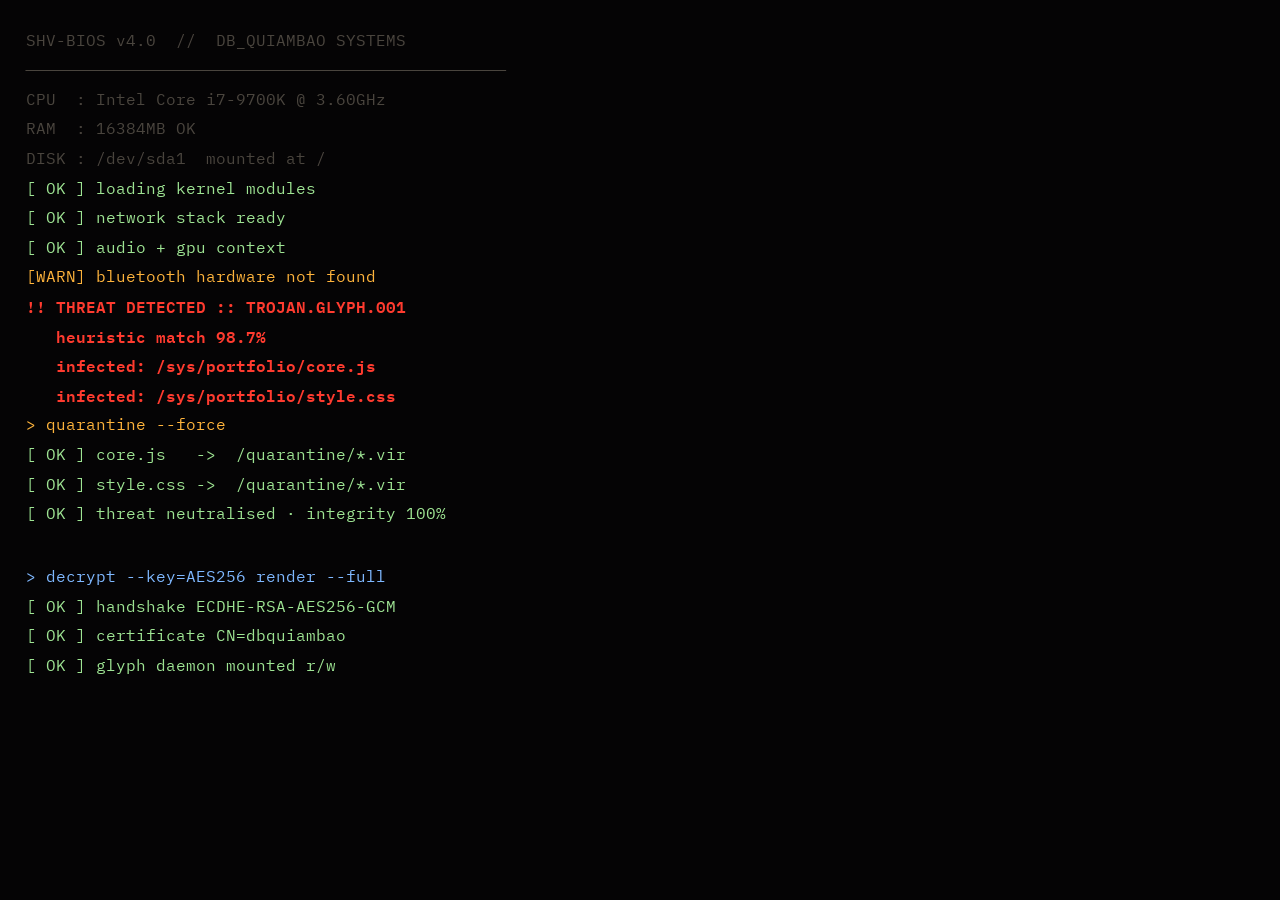
==== commit 2430f9cc: "Changed my index." ====
--- a/index.html
+++ b/index.html
@@ -1,2766 +1,2732 @@
-<!DOCTYPE html>
-<html lang="en">
-<head>
-<meta charset="UTF-8">
-<meta name="viewport" content="width=device-width, initial-scale=1.0">
-<title>Dhustine Brent M. Quiambao — Portfolio</title>
-<meta name="description" content="Portfolio of Dhustine Brent M. Quiambao, BS Computer Science student at the University of the Cordilleras, Baguio City.">
-<link rel="preconnect" href="https://fonts.googleapis.com">
-<link rel="preconnect" href="https://fonts.gstatic.com" crossorigin>
-<link href="https://fonts.googleapis.com/css2?family=Anton&family=Instrument+Serif:ital@0;1&family=IBM+Plex+Mono:wght@300;400;500;600&display=swap" rel="stylesheet">
-<style>
-/* ============================================================
-   TOKENS
-   ============================================================ */
-:root{
-  --void:#08070a;
-  --void-2:#0c0b10;
-  --void-3:#121016;
-  --ink:#ece7db;
-  --dim:#918a7d;
-  --faint:#4a453e;
-  --amber:#ffb43c;
-  --amber-hi:#ffdd9b;
-  --amber-deep:#c97e12;
-  --blood:#ff3b2f;
-  --teal:#4fd1c5;
-
-  --line:rgba(236,231,219,.14);
-  --line-soft:rgba(236,231,219,.065);
-  --line-amber:rgba(255,180,60,.34);
-
-  --step--1:clamp(.60rem,.56rem+.16vw,.70rem);
-  --step-0:clamp(.82rem,.76rem+.26vw,.97rem);
-  --step-1:clamp(1rem,.9rem+.45vw,1.3rem);
-  --step-2:clamp(1.35rem,1.1rem+.9vw,2.1rem);
-  --step-3:clamp(1.8rem,1.25rem+2.3vw,3.6rem);
-
-  --pad:clamp(1.1rem,.6rem+2vw,3.2rem);
-  --stage-pad:clamp(2.7rem,5vw,6.2rem);
-  --dock-h:3.2rem;
-
-  --mono:"IBM Plex Mono","Hiragino Sans","Yu Gothic","Noto Sans JP",ui-monospace,SFMono-Regular,monospace;
-  --disp:"Anton","Haettenschweiler","Arial Narrow","Hiragino Sans","Yu Gothic",Impact,sans-serif;
-  --serif:"Instrument Serif","Hiragino Mincho ProN","Yu Mincho",Georgia,serif;
-
-  --ease:cubic-bezier(.2,.8,.2,1);
-}
-
-*{margin:0;padding:0;box-sizing:border-box}
-html,body{height:100%}
-
-body{
-  background:var(--void);
-  color:var(--ink);
-  font-family:var(--mono);
-  font-size:var(--step-0);
-  line-height:1.65;
-  overflow:hidden;
-  -webkit-font-smoothing:antialiased;
-  text-rendering:optimizeLegibility;
-}
-
-::selection{background:var(--amber);color:#0a0806}
-a{color:inherit;text-decoration:none}
-button{font:inherit;color:inherit;background:none;border:0}
-:focus-visible{outline:2px solid var(--amber);outline-offset:3px}
-
-/* ============================================================
-   POWER ON
-   ============================================================ */
-.power{
-  position:fixed;inset:0;z-index:10060;background:#000;pointer-events:none;
-  animation:powerOff 1s ease-out forwards;
-}
-.power::after{
-  content:"";position:absolute;left:50%;top:50%;width:0;height:2px;
-  transform:translate(-50%,-50%);background:#fff;
-  box-shadow:0 0 60px 24px rgba(255,255,255,.55);
-  animation:beam .95s cubic-bezier(.2,.8,.2,1) forwards;
-}
-@keyframes powerOff{0%{opacity:1}62%{opacity:1}100%{opacity:0;visibility:hidden}}
-@keyframes beam{
-  0%{width:0;height:2px;opacity:0}
-  12%{width:0;height:2px;opacity:1}
-  46%{width:100%;height:2px;opacity:1}
-  66%{height:100vh;opacity:.8}
-  100%{height:100vh;opacity:0}
-}
-
-/* ============================================================
-   ATMOSPHERE LAYERS
-   ============================================================ */
-#matrix{position:fixed;inset:0;z-index:1;opacity:.05;pointer-events:none}
-
-.glow{
-  position:fixed;inset:0;z-index:2;pointer-events:none;
-  background:
-    radial-gradient(56vw 56vw at var(--mx,50%) var(--my,38%),rgba(255,180,60,.065),transparent 62%),
-    radial-gradient(44vw 40vw at 88% 92%,rgba(255,59,47,.05),transparent 70%);
-  transition:background .25s linear;
-}
-
-.crt{
-  position:fixed;inset:0;z-index:9000;pointer-events:none;opacity:.9;
-  background:
-    repeating-linear-gradient(0deg,transparent 0 2px,rgba(0,0,0,.20) 2px 4px),
-    radial-gradient(ellipse at 50% 45%,transparent 42%,rgba(0,0,0,.72) 100%);
-  mix-blend-mode:multiply;
-  --cx:0px;--cy:0px;--cw:0px;--ch:0px;
-  -webkit-mask-image:linear-gradient(#000,#000),linear-gradient(#000,#000);
-  -webkit-mask-size:100% 100%,var(--cw) var(--ch);
-  -webkit-mask-position:0 0,var(--cx) var(--cy);
-  -webkit-mask-repeat:no-repeat;
-  -webkit-mask-composite:xor;
-  mask-image:linear-gradient(#000,#000),linear-gradient(#000,#000);
-  mask-size:100% 100%,var(--cw) var(--ch);
-  mask-position:0 0,var(--cx) var(--cy);
-  mask-repeat:no-repeat;
-  mask-composite:exclude;
-}
-.grain{
-  position:fixed;inset:0;z-index:9001;pointer-events:none;opacity:.045;
-  background-image:url("data:image/svg+xml,%3Csvg xmlns='http://www.w3.org/2000/svg' width='140' height='140'%3E%3Cfilter id='n'%3E%3CfeTurbulence type='fractalNoise' baseFrequency='.85' numOctaves='3'/%3E%3C/filter%3E%3Crect width='140' height='140' filter='url(%23n)'/%3E%3C/svg%3E");
-}
-.scanbeam{
-  position:fixed;left:0;right:0;top:-12vh;height:12vh;z-index:8990;pointer-events:none;
-  background:linear-gradient(to bottom,transparent,rgba(255,180,60,.05) 60%,rgba(255,180,60,.14));
-  animation:scanbeam 8.5s linear infinite;
-  --cx:0px;--cy:0px;--cw:0px;--ch:0px;
-  -webkit-mask-image:linear-gradient(#000,#000),linear-gradient(#000,#000);
-  -webkit-mask-size:100% 100%,var(--cw) var(--ch);
-  -webkit-mask-position:0 0,var(--cx) var(--cy);
-  -webkit-mask-repeat:no-repeat;
-  -webkit-mask-composite:xor;
-  mask-image:linear-gradient(#000,#000),linear-gradient(#000,#000);
-  mask-size:100% 100%,var(--cw) var(--ch);
-  mask-position:0 0,var(--cx) var(--cy);
-  mask-repeat:no-repeat;
-  mask-composite:exclude;
-}
-@keyframes scanbeam{0%{top:-12vh;opacity:0}8%{opacity:1}90%{opacity:1}100%{top:112vh;opacity:0}}
-
-.vignette{
-  position:fixed;inset:0;z-index:9002;pointer-events:none;
-  box-shadow:inset 0 0 min(18vw,200px) rgba(0,0,0,.8);
-}
-
-/* ============================================================
-   BOOT SEQUENCE
-   ============================================================ */
-.boot{
-  position:fixed;inset:0;z-index:10000;background:#050405;
-  padding:clamp(.9rem,2vw,2.2rem);
-  font-family:var(--mono);
-  font-size:clamp(.58rem,.5rem+.35vw,.8rem);
-  line-height:1.85;color:var(--ink);overflow:hidden;
-}
-.boot.done{display:none}
-.boot__log{white-space:pre-wrap;word-break:break-word}
-.boot__log div{opacity:0;animation:bin .1s linear forwards}
-@keyframes bin{to{opacity:1}}
-.ok{color:#9ee493}
-.warn{color:var(--amber)}
-.err{color:var(--blood);font-weight:600}
-.info{color:#7fb8ff}
-.dimtxt{color:var(--faint)}
-.cursor{
-  display:inline-block;width:.5em;height:1em;background:var(--amber);
-  vertical-align:-.13em;animation:blink .75s steps(1) infinite;
-}
-@keyframes blink{0%,100%{opacity:1}50%{opacity:0}}
-
-.boot.is-dying{
-  animation:crtDie .62s cubic-bezier(.3,0,.2,1) forwards;
-  transform-origin:50% 50%;
-}
-@keyframes crtDie{
-  0%{transform:scale(1,1);filter:brightness(1)}
-  18%{transform:scale(1,.006);filter:brightness(6)}
-  34%{transform:scale(.014,.006);filter:brightness(12)}
-  52%{transform:scale(.005,.006);filter:brightness(16);opacity:1}
-  70%{transform:scale(0,0);filter:brightness(0);opacity:.7}
-  100%{transform:scale(0,0);filter:brightness(0);opacity:0}
-}
-
-/* glyph demon flash */
-.demon{
-  position:fixed;inset:0;z-index:10050;background:#0a0000;
-  display:grid;place-items:center;opacity:0;visibility:hidden;pointer-events:none;
-}
-.demon.on{opacity:1;visibility:visible}
-.demon pre{
-  font-family:var(--mono);font-size:clamp(.32rem,.19rem+.54vw,.6rem);
-  line-height:1.04;color:var(--blood);text-align:center;
-  text-shadow:0 0 24px rgba(255,59,47,.6);
-  animation:shake .07s steps(2) infinite;
-}
-@keyframes shake{
-  0%{transform:translate(0,0)}
-  33%{transform:translate(1px,-1px)}
-  66%{transform:translate(-1px,1px)}
-  100%{transform:translate(0,0)}
-}
-
-/* ============================================================
-   TOP BAR
-   ============================================================ */
-.bar{
-  position:fixed;top:0;left:0;right:0;z-index:800;
-  display:flex;align-items:center;justify-content:space-between;gap:1rem;
-  padding:.85rem var(--pad);
-  border-bottom:1px solid var(--line-soft);
-  background:linear-gradient(to bottom,rgba(8,7,10,.94),rgba(8,7,10,.45));
-  backdrop-filter:blur(7px);
-  opacity:0;transform:translateY(-100%);
-  transition:opacity .7s var(--ease),transform .7s var(--ease);
-}
-.bar.up{opacity:1;transform:translateY(0)}
-
-.bar__brand{
-  display:flex;align-items:center;gap:.55rem;
-  font-size:var(--step--1);font-weight:600;
-  letter-spacing:.3em;text-transform:uppercase;
-  transition:color .25s ease;
-}
-.bar__brand:hover{color:var(--amber)}
-.bar__brand b{color:var(--amber);font-weight:600}
-.bar__led{
-  width:6px;height:6px;border-radius:50%;background:var(--amber);
-  box-shadow:0 0 10px var(--amber);animation:led 2.4s ease-in-out infinite;
-}
-@keyframes led{0%,100%{opacity:1}50%{opacity:.18}}
-
-.bar__nav{display:flex;gap:.1rem}
-.bar__nav button{
-  position:relative;font-size:var(--step--1);letter-spacing:.12em;
-  text-transform:uppercase;color:var(--dim);padding:.45rem .7rem;
-  transition:color .25s ease;
-}
-.bar__nav button:hover{color:var(--ink)}
-.bar__nav button::after{
-  content:"";position:absolute;left:.7rem;right:.7rem;bottom:.22rem;height:1px;
-  background:var(--amber);transform:scaleX(0);transform-origin:left;
-  transition:transform .35s var(--ease);
-}
-.bar__nav button:hover::after{transform:scaleX(.5)}
-.bar__nav button.on{color:var(--amber)}
-.bar__nav button.on::after{transform:scaleX(1)}
-
-.bar__side{display:flex;align-items:center;gap:.85rem}
-.bar__time{font-size:var(--step--1);color:var(--dim);letter-spacing:.14em;font-variant-numeric:tabular-nums}
-.bar__time em{color:var(--blood);font-style:normal;animation:led 1.7s ease-in-out infinite}
-.bar__snd{
-  font-size:calc(var(--step--1) * .92);letter-spacing:.16em;color:var(--faint);
-  border:1px solid var(--line);padding:.22rem .45rem;
-  transition:color .25s ease,border-color .25s ease;
-}
-.bar__snd:hover{color:var(--amber);border-color:var(--line-amber)}
-.bar__snd.on{color:var(--amber);border-color:var(--line-amber)}
-.bar__burger{
-  display:none;font-size:var(--step--1);letter-spacing:.14em;
-  color:var(--amber);border:1px solid var(--line);padding:.35rem .6rem;
-}
-
-/* ============================================================
-   RAILS
-   ============================================================ */
-.rail{
-  position:fixed;z-index:700;top:50%;transform:translateY(-50%);
-  font-size:var(--step--1);letter-spacing:.32em;text-transform:uppercase;
-  color:var(--faint);pointer-events:none;
-  writing-mode:vertical-rl;white-space:nowrap;
-}
-.rail--l{
-  left:calc(var(--pad) * .38);overflow:hidden;height:min(44vh,320px);
-  display:grid;place-items:center;
-  -webkit-mask-image:linear-gradient(to bottom,transparent,#000 18%,#000 82%,transparent);
-  mask-image:linear-gradient(to bottom,transparent,#000 18%,#000 82%,transparent);
-}
-.rail--l .track{animation:railScroll 26s linear infinite}
-@keyframes railScroll{0%{transform:translateY(0)}100%{transform:translateY(-50%)}}
-.rail--l span{display:inline;white-space:nowrap}
-.rail--l span::after{content:"  \00b7  ";color:var(--faint)}
-.rail--l b{color:var(--amber);font-weight:500}
-.rail--r{right:calc(var(--pad) * .38)}
-.rail--r b{color:var(--amber);font-weight:500}
-
-/* ============================================================
-   DECK + TRANSITIONS
-   ============================================================ */
-.deck{position:fixed;inset:0;z-index:10}
-
-.slide{
-  position:absolute;inset:0;display:grid;place-items:center;
-  padding:calc(var(--pad) + 3.2rem) var(--pad) calc(var(--pad) + 3.6rem);
-  opacity:0;visibility:hidden;
-  transition:opacity .45s ease,visibility .45s;
-}
-.slide.on{opacity:1;visibility:visible}
-
-.sheet{width:100%;max-width:1160px;position:relative}
-
-.deck.glitching .slide.on{animation:sheetGl .38s steps(2) 1}
-@keyframes sheetGl{
-  0%{transform:translate3d(0,0,0);filter:none}
-  22%{transform:translate3d(-8px,0,0);filter:hue-rotate(9deg) saturate(1.5)}
-  44%{transform:translate3d(6px,2px,0)}
-  66%{transform:translate3d(-3px,-2px,0)}
-  100%{transform:none;filter:none}
-}
-
-.sweep{
-  position:fixed;inset:0;z-index:8500;pointer-events:none;
-  background:linear-gradient(90deg,transparent,rgba(255,180,60,.12) 45%,rgba(255,180,60,.42) 50%,rgba(255,180,60,.12) 55%,transparent);
-  transform:translateX(-100%);
-}
-.sweep.run{animation:sweep .5s cubic-bezier(.4,0,.2,1) forwards}
-@keyframes sweep{0%{transform:translateX(-100%)}100%{transform:translateX(100%)}}
-
-.portal{
-  position:fixed;left:50%;top:50%;z-index:8400;width:42px;height:42px;
-  margin:-21px 0 0 -21px;border:1px solid var(--amber);border-radius:50%;
-  opacity:0;pointer-events:none;
-}
-.portal.fire{animation:portal .58s ease-out}
-@keyframes portal{
-  0%{opacity:.8;transform:scale(.25)}
-  65%{opacity:.28}
-  100%{opacity:0;transform:scale(30)}
-}
-
-/* ============================================================
-   SHARED PIECES
-   ============================================================ */
-.term{
-  display:flex;align-items:center;gap:.35rem;flex-wrap:wrap;
-  font-size:var(--step--1);color:var(--faint);letter-spacing:.06em;
-  margin-bottom:.55rem;min-height:1.2em;
-}
-.term .p{color:var(--amber)}
-.term .t{color:var(--dim)}
-.term .tcur{
-  display:inline-block;width:.5em;height:1em;background:var(--amber);
-  vertical-align:-.13em;animation:blink .8s steps(1) infinite;
-}
-
-.eyebrow{
-  display:flex;align-items:center;gap:.7rem;flex-wrap:wrap;
-  font-size:var(--step--1);letter-spacing:.3em;text-transform:uppercase;
-  color:var(--dim);margin-bottom:clamp(.9rem,2vw,1.5rem);
-}
-.eyebrow .idx{color:var(--amber)}
-.eyebrow .rule{flex:1;height:1px;background:var(--line-soft);min-width:1.2rem}
-.eyebrow .tot{color:var(--faint)}
-
-.h-display{
-  font-family:var(--disp);font-weight:400;font-size:var(--step-3);
-  line-height:.92;letter-spacing:-.015em;text-transform:uppercase;
-}
-.h-display .em{color:var(--amber)}
-.h-display .stroke{color:transparent;-webkit-text-stroke:1px var(--line)}
-
-.lede{
-  font-family:var(--serif);font-style:italic;font-size:var(--step-1);
-  line-height:1.5;color:var(--dim);max-width:46ch;
-}
-.lede b{color:var(--ink);font-weight:400}
-
-/* reveal orchestration */
-.js .reveal{
-  opacity:0;transform:translateY(16px);
-  transition:opacity .7s var(--ease),transform .7s var(--ease);
-}
-.js .slide.on .reveal{opacity:1;transform:none}
-.d1{transition-delay:.06s}.d2{transition-delay:.15s}.d3{transition-delay:.25s}
-.d4{transition-delay:.35s}.d5{transition-delay:.46s}.d6{transition-delay:.57s}
-
-.tag{
-  display:inline-block;font-size:calc(var(--step--1) * .92);
-  letter-spacing:.16em;text-transform:uppercase;color:var(--amber);
-  border:1px solid var(--line-amber);padding:.12rem .45rem;
-}
-
-/* ============================================================
-   HOME — KINETIC HERO
-   ============================================================ */
-.slide--home{
-  grid-template-columns:1fr;grid-template-rows:1fr auto;
-  place-items:stretch;
-  padding:3.7rem 0 .35rem;
-  --nx:0;--ny:0;
-  overflow:hidden;
-}
-
-.aurora{position:absolute;inset:-12%;z-index:0;pointer-events:none;overflow:hidden}
-.aurora i{
-  position:absolute;display:block;border-radius:50%;filter:blur(72px);opacity:.5;
-}
-.aurora i:nth-child(1){
-  width:52vw;height:52vw;left:-8%;top:-14%;
-  background:radial-gradient(circle,rgba(255,180,60,.22),transparent 66%);
-  animation:drift1 24s ease-in-out infinite alternate;
-}
-.aurora i:nth-child(2){
-  width:40vw;height:40vw;right:-6%;bottom:-16%;
-  background:radial-gradient(circle,rgba(255,59,47,.16),transparent 68%);
-  animation:drift2 31s ease-in-out infinite alternate;
-}
-.aurora i:nth-child(3){
-  width:34vw;height:34vw;left:38%;bottom:-22%;
-  background:radial-gradient(circle,rgba(79,209,197,.10),transparent 70%);
-  animation:drift3 27s ease-in-out infinite alternate;
-}
-@keyframes drift1{to{transform:translate3d(6vw,4vh,0) scale(1.12)}}
-@keyframes drift2{to{transform:translate3d(-5vw,-5vh,0) scale(1.16)}}
-@keyframes drift3{to{transform:translate3d(4vw,-3vh,0) scale(.9)}}
-
-.dotgrid{
-  position:absolute;inset:0;z-index:0;pointer-events:none;opacity:.35;
-  background-image:radial-gradient(rgba(236,231,219,.13) 1px,transparent 1px);
-  background-size:26px 26px;
-  -webkit-mask-image:radial-gradient(ellipse at 42% 50%,#000,transparent 72%);
-  mask-image:radial-gradient(ellipse at 42% 50%,#000,transparent 72%);
-}
-
-.home-stage{
-  position:relative;z-index:3;align-self:stretch;align-content:center;
-  display:grid;grid-template-columns:minmax(0,1fr) auto;
-  gap:clamp(1rem,3vw,3.2rem);
-  align-items:center;
-  width:100%;max-width:1860px;margin-inline:auto;
-  padding:0 var(--stage-pad);
-  min-height:0;
-}
-
-.home-main{min-width:0;position:relative}
-
-/* the rotating tagline ring */
-.name-wrap{position:relative;isolation:isolate}
-.ring{
-  position:absolute;left:50%;top:50%;width:clamp(230px,33vw,450px);
-  aspect-ratio:1;transform:translate(-50%,-50%);
-  z-index:-1;opacity:.5;pointer-events:none;
-  translate:calc(var(--nx) * -18px) calc(var(--ny) * -14px);
-}
-.ring svg{width:100%;height:100%;overflow:visible;animation:spin 66s linear infinite}
-@keyframes spin{to{transform:rotate(360deg)}}
-.ring text{
-  font-family:var(--mono);font-size:13px;letter-spacing:3.4px;
-  fill:rgba(255,180,60,.62);text-transform:uppercase;
-}
-.ring circle{
-  fill:none;stroke:rgba(255,180,60,.18);stroke-width:1;
-  stroke-dasharray:2 9;
-}
-
-/* giant name */
-.name{
-  position:relative;
-  font-family:var(--disp);font-weight:400;font-style:normal;
-  font-size:clamp(2.35rem,10.4vw,9.6rem);
-  line-height:.83;
-  letter-spacing:-.035em;
-  text-transform:uppercase;
-  display:flex;flex-direction:column;
-  translate:calc(var(--nx) * 9px) calc(var(--ny) * 7px);
-  transition:translate .5s var(--ease);
-  will-change:translate;
-}
-.name .row{display:block;position:relative}
-
-.name .w{
-  position:relative;display:inline-block;white-space:nowrap;
-  transform-origin:left center;
-}
-.name .w--solid{color:var(--ink)}
-.name .w--stroke{color:transparent;-webkit-text-stroke:1.4px rgba(236,231,219,.42)}
-.name .w--amber{
-  color:var(--amber);
-  text-shadow:0 0 62px rgba(255,180,60,.30),0 0 140px rgba(255,180,60,.14);
-}
-
-/* chromatic split on hover */
-.name .w::before,
-.name .w::after{
-  content:attr(data-t);
-  position:absolute;inset:0;opacity:0;pointer-events:none;
-  -webkit-text-stroke:0;color:inherit;
-}
-.name .w--stroke::before,
-.name .w--stroke::after{color:transparent;-webkit-text-stroke:1.4px currentColor}
-.name .w--stroke::before{-webkit-text-stroke-color:var(--blood)}
-.name .w--stroke::after{-webkit-text-stroke-color:var(--teal)}
-.name .w:not(.w--stroke)::before{color:var(--blood)}
-.name .w:not(.w--stroke)::after{color:var(--teal)}
-
-.name .w::before{clip-path:polygon(0 0,100% 0,100% 42%,0 42%)}
-.name .w::after{clip-path:polygon(0 58%,100% 58%,100% 100%,0 100%)}
-
-.name .w.burst::before{animation:gbA .5s steps(1) 1;opacity:.85}
-.name .w.burst::after{animation:gbB .5s steps(1) 1;opacity:.75}
-@keyframes gbA{
-  0%{transform:translate(-8px,0);opacity:.9}
-  20%{transform:translate(7px,-2px)}
-  40%{transform:translate(-4px,2px)}
-  60%{transform:translate(6px,1px)}
-  80%{transform:translate(-2px,-1px)}
-  100%{transform:none;opacity:0}
-}
-@keyframes gbB{
-  0%{transform:translate(7px,1px);opacity:.9}
-  25%{transform:translate(-7px,-1px)}
-  50%{transform:translate(4px,2px)}
-  75%{transform:translate(-5px,1px)}
-  100%{transform:none;opacity:0}
-}
-
-/* idle micro-glitch */
-.js .slide.on .name .w--amber::before{animation:idleA 7.4s infinite steps(1)}
-.js .slide.on .name .w--amber::after{animation:idleB 8.6s infinite steps(1)}
-@keyframes idleA{
-  0%,96.4%,100%{opacity:0;transform:none}
-  96.6%{opacity:.55;transform:translate(-4px,1px)}
-  97.2%{opacity:.55;transform:translate(3px,-1px)}
-  97.8%{opacity:.55;transform:translate(-2px,2px)}
-  98.4%{opacity:0}
-}
-@keyframes idleB{
-  0%,93.2%,100%{opacity:0;transform:none}
-  93.4%{opacity:.45;transform:translate(3px,-1px)}
-  94.2%{opacity:.45;transform:translate(-3px,2px)}
-  95%{opacity:0}
-}
-
-/* clip-path curtain intro */
-.js .name .w{
-  clip-path:inset(0 0 105% 0);
-  transform:translateY(.12em);
-  transition:clip-path .95s var(--ease),transform .95s var(--ease);
-}
-.js .slide.on .name .w{clip-path:inset(-16% -22% -18% -10%);transform:none}
-.js .name .row:nth-child(1) .w{transition-delay:.10s}
-.js .name .row:nth-child(2) .w{transition-delay:.24s}
-.js .name .row:nth-child(3) .w{transition-delay:.38s}
-
-.home-sub{
-  display:flex;align-items:baseline;gap:clamp(.8rem,2vw,1.6rem);
-  flex-wrap:wrap;margin-top:clamp(1rem,2.4vw,1.7rem);
-  translate:calc(var(--nx) * 16px) calc(var(--ny) * 12px);
-  transition:translate .6s var(--ease);
-}
-.tagline{
-  font-family:var(--serif);font-style:italic;
-  font-size:clamp(1.05rem,.9rem+.8vw,1.8rem);
-  color:var(--dim);letter-spacing:.005em;
-}
-.tagline b{color:var(--ink);font-weight:400}
-.tagline b u{
-  text-decoration:none;color:var(--amber);
-  border-bottom:1px solid rgba(255,180,60,.35);
-}
-.home-meta{
-  display:flex;align-items:center;gap:.5rem;
-  font-size:var(--step--1);letter-spacing:.22em;
-  text-transform:uppercase;color:var(--faint);
-}
-.home-meta i{
-  width:5px;height:5px;border-radius:50%;background:var(--amber);
-  box-shadow:0 0 9px rgba(255,180,60,.8);animation:led 2.6s ease-in-out infinite;
-}
-
-/* portrait card — 3D tilt */
-.card{
-  position:relative;width:clamp(196px,23.5vw,360px);
-  perspective:1000px;z-index:4;
-  translate:calc(var(--nx) * -20px) calc(var(--ny) * -14px);
-  transition:translate .6s var(--ease);
-}
-.card__tilt{
-  transform-style:preserve-3d;
-  transform:rotateX(calc(var(--ry,0) * -9deg)) rotateY(calc(var(--rx,0) * 11deg));
-  transition:transform .22s ease-out;
-}
-.card__frame{
-  position:relative;aspect-ratio:3/4;width:100%;
-  border:1px solid var(--line);
-  background:
-    linear-gradient(158deg,rgba(255,180,60,.07),transparent 58%),
-    repeating-linear-gradient(45deg,rgba(236,231,219,.02) 0 8px,transparent 8px 16px),
-    var(--void-2);
-  display:grid;place-content:center;text-align:center;gap:.2rem;
-  overflow:hidden;
-  box-shadow:0 22px 60px -30px rgba(0,0,0,.9),inset 0 0 40px rgba(255,180,60,.045);
-}
-.card__frame img{position:absolute;inset:0;width:100%;height:100%;object-fit:cover;filter:grayscale(.2) contrast(1.05)}
-.card__photo{
-  position:absolute;inset:0;width:100%;height:100%;
-  object-fit:cover;object-position:center center;
-}
-.card__scan{
-  position:absolute;left:0;right:0;height:24%;top:-24%;
-  background:linear-gradient(to bottom,transparent,rgba(255,180,60,.15),transparent);
-  animation:cardScan 4.8s linear infinite;
-}
-@keyframes cardScan{0%{top:-24%}100%{top:100%}}
-.card__glare{
-  position:absolute;inset:0;pointer-events:none;
-  background:radial-gradient(34% 34% at var(--gx,50%) var(--gy,50%),rgba(255,221,155,.09),transparent 72%);
-  opacity:0;transition:opacity .3s ease;
-}
-.card:hover .card__glare{opacity:1}
-.card__corner{position:absolute;width:14px;height:14px;border:1px solid var(--amber)}
-.card__corner.tl{top:-1px;left:-1px;border-right:0;border-bottom:0}
-.card__corner.br{bottom:-1px;right:-1px;border-left:0;border-top:0}
-.card__hint{font-size:calc(var(--step--1) * .92);letter-spacing:.3em;color:var(--dim);text-transform:uppercase}
-.card__sub{font-size:calc(var(--step--1) * .84);letter-spacing:.18em;color:var(--faint)}
-.card figcaption{
-  display:flex;justify-content:space-between;margin-top:.45rem;
-  font-size:calc(var(--step--1) * .88);letter-spacing:.18em;
-  color:var(--faint);text-transform:uppercase;
-}
-.card__tag{
-  position:absolute;top:-1px;right:-1px;
-  font-size:calc(var(--step--1) * .82);letter-spacing:.18em;
-  color:#0a0806;background:var(--amber);padding:.05rem .35rem;
-}
-
-/* eyes */
-.eyes{
-  position:absolute;left:50%;top:38%;transform:translate(-50%,-50%);
-  display:flex;gap:30px;opacity:.5;pointer-events:none;z-index:2;
-}
-.eye{
-  width:34px;height:18px;border-radius:50%;
-  background:radial-gradient(circle,rgba(255,59,47,.9),rgba(255,59,47,.10) 72%);
-  display:grid;place-items:center;box-shadow:0 0 22px rgba(255,59,47,.32);
-  animation:eyeBlink 6.5s ease-in-out infinite;
-}
-@keyframes eyeBlink{0%,94%,100%{transform:scaleY(1)}96%{transform:scaleY(.06)}}
-.pupil{
-  width:8px;height:10px;border-radius:50%;background:#0a0000;
-  transform:translate(var(--px,0),var(--py,0));
-  transition:transform .18s ease-out;
-}
-
-/* corner HUD */
-.hud{
-  position:absolute;z-index:5;font-size:calc(var(--step--1) * .9);
-  letter-spacing:.22em;color:var(--faint);text-transform:uppercase;
-  pointer-events:none;user-select:none;
-}
-.hud--tl{top:calc(3.1rem + .8rem);left:var(--stage-pad)}
-.hud--tr{top:calc(3.1rem + .8rem);right:var(--stage-pad);text-align:right}
-.hud--bl{bottom:calc(2.4rem + .8rem);left:var(--stage-pad)}
-.hud b{color:var(--amber);font-weight:500}
-.hud em{color:var(--dim);font-style:normal}
-
-.crosshair{
-  position:absolute;z-index:5;width:13px;height:13px;pointer-events:none;opacity:.5;
-}
-.crosshair::before,.crosshair::after{
-  content:"";position:absolute;background:rgba(255,180,60,.55);
-}
-.crosshair::before{left:50%;top:0;bottom:0;width:1px;transform:translateX(-50%)}
-.crosshair::after{top:50%;left:0;right:0;height:1px;transform:translateY(-50%)}
-.crosshair.a{top:calc(3.1rem + 1.1rem);right:calc(var(--stage-pad) + 11rem)}
-.crosshair.b{top:calc(3.1rem + 3.2rem);right:calc(var(--stage-pad) + 16rem);bottom:auto}
-
-/* ticker */
-.ticker{
-  position:relative;z-index:4;
-  border-top:1px solid var(--line-soft);
-  background:linear-gradient(90deg,rgba(255,180,60,.04),rgba(255,180,60,.012));
-  overflow:hidden;padding:.5rem 0;
-}
-.ticker__track{display:flex;width:max-content;animation:tickerScroll 42s linear infinite}
-.ticker:hover .ticker__track{animation-play-state:paused}
-.ticker__run{display:flex;align-items:center;gap:2.4rem;padding-right:2.4rem}
-.ticker__run span{
-  font-size:calc(var(--step--1) * .95);letter-spacing:.28em;
-  text-transform:uppercase;color:var(--faint);white-space:nowrap;
-}
-.ticker__run span b{color:var(--amber);font-weight:500}
-.ticker__run span em{color:var(--dim);font-style:normal}
-@keyframes tickerScroll{0%{transform:translateX(0)}100%{transform:translateX(-50%)}}
-
-/* ============================================================
-   PERSONAL INFO
-   ============================================================ */
-.info{
-  display:grid;grid-template-columns:1.05fr .95fr;
-  gap:clamp(1.4rem,3.4vw,3.4rem);
-  margin-top:clamp(1.2rem,2.6vw,2.2rem);align-items:start;
-}
-.spec{border-top:1px solid var(--line)}
-.spec__row{
-  display:grid;grid-template-columns:minmax(88px,.42fr) 1fr;gap:1rem;
-  padding:.7rem .2rem;border-bottom:1px solid var(--line-soft);
-  transition:background .25s ease,padding-left .25s ease;
-}
-.spec__row:hover{background:rgba(255,180,60,.045);padding-left:.6rem}
-.spec__k{font-size:var(--step--1);letter-spacing:.2em;text-transform:uppercase;color:var(--faint);padding-top:.12rem}
-.spec__v{font-size:var(--step-0);color:var(--ink)}
-.spec__v em{color:var(--amber);font-style:normal}
-
-.panel{
-  border:1px solid var(--line);padding:clamp(.9rem,2vw,1.4rem);position:relative;
-  background:linear-gradient(180deg,rgba(255,255,255,.014),transparent);
-}
-.panel__head{
-  display:flex;justify-content:space-between;align-items:baseline;gap:1rem;
-  font-size:var(--step--1);letter-spacing:.22em;text-transform:uppercase;
-  color:var(--faint);margin-bottom:1.1rem;
-}
-.panel__head b{color:var(--amber);font-weight:500}
-
-.skill{display:grid;grid-template-columns:1fr auto;gap:.15rem .8rem;margin-bottom:.85rem}
-.skill:last-of-type{margin-bottom:0}
-.skill__name{font-size:var(--step--1);letter-spacing:.14em;text-transform:uppercase;color:var(--ink)}
-.skill__pct{font-size:var(--step--1);color:var(--amber);font-variant-numeric:tabular-nums}
-.skill__track{grid-column:1/-1;height:3px;background:rgba(236,231,219,.08);position:relative;overflow:hidden}
-.skill__fill{
-  position:absolute;inset:0;right:auto;width:var(--w);
-  background:linear-gradient(90deg,var(--amber-deep),var(--amber),var(--amber-hi));
-  transform:scaleX(0);transform-origin:left;
-  transition:transform 1.1s var(--ease) .2s;
-}
-.slide.on .skill__fill{transform:scaleX(1)}
-
-.chips{
-  display:flex;flex-wrap:wrap;gap:.4rem;margin-top:1.1rem;padding-top:1.1rem;
-  border-top:1px solid var(--line-soft);
-}
-.chips span{
-  font-size:calc(var(--step--1) * .92);letter-spacing:.14em;text-transform:uppercase;
-  color:var(--dim);border:1px solid var(--line);padding:.1rem .42rem;
-  transition:color .25s ease,border-color .25s ease;
-}
-.chips span:hover{color:var(--amber);border-color:var(--line-amber)}
-
-/* ============================================================
-   DOSSIER · personal info rebuild
-   ============================================================ */
-.slide--dossier{overflow-y:auto;overflow-x:hidden;padding-top:calc(var(--pad) + 3rem);
-  align-items:start;align-content:start;
-  align-items:safe center;align-content:safe center}
-.slide--dossier::-webkit-scrollbar{width:5px}
-.slide--dossier::-webkit-scrollbar-track{background:transparent}
-.slide--dossier::-webkit-scrollbar-thumb{background:var(--line-amber)}
-.slide--dossier .sheet{max-width:1340px}
-
-.h-display--sm{font-size:clamp(1.22rem,.88rem+1.5vw,2.1rem);line-height:1}
-.dossier__top{
-  display:flex;justify-content:space-between;align-items:flex-end;
-  gap:1.2rem;flex-wrap:wrap;margin-bottom:clamp(.75rem,1.6vw,1.1rem);
-}
-.dossier__meta{
-  font-size:calc(var(--step--1) * .94);letter-spacing:.18em;text-transform:uppercase;
-  color:var(--faint);white-space:nowrap;
-}
-.dossier__meta b{color:var(--amber);font-weight:500}
-.dossier__meta .sep{color:var(--line-amber);margin:0 .55rem}
-
-.obj{
-  display:grid;grid-template-columns:auto minmax(0,1fr);gap:clamp(.7rem,1.8vw,1.3rem);
-  align-items:baseline;border:1px solid var(--line);border-left:2px solid var(--amber);
-  padding:.66rem clamp(.7rem,1.5vw,1.05rem);
-  background:linear-gradient(90deg,rgba(255,180,60,.075),transparent 72%);
-  margin-bottom:clamp(.75rem,1.6vw,1.15rem);
-}
-.obj__k{
-  font-size:calc(var(--step--1) * .94);letter-spacing:.26em;text-transform:uppercase;
-  color:var(--amber);white-space:nowrap;
-}
-.obj__v{
-  font-family:var(--serif);font-style:italic;
-  font-size:clamp(.86rem,.8rem+.24vw,1.04rem);line-height:1.5;color:var(--ink);
-}
-.obj__v b{font-style:normal;color:var(--amber-hi);font-weight:400}
-
-.dossier{
-  display:grid;grid-template-columns:repeat(3,minmax(0,1fr));
-  gap:clamp(.7rem,1.7vw,1.5rem);align-items:start;
-}
-.dpanel{
-  border:1px solid var(--line);
-  padding:clamp(.65rem,1.3vw,.9rem) clamp(.65rem,1.4vw,.95rem);
-  background:linear-gradient(180deg,rgba(255,255,255,.013),transparent);
-  position:relative;
-}
-.dpanel::after{
-  content:"";position:absolute;left:0;top:0;width:0;height:1px;background:var(--amber);
-  transition:width .5s var(--ease);
-}
-.dpanel:hover::after{width:100%}
-.dpanel__head{
-  display:flex;justify-content:space-between;align-items:baseline;gap:.6rem;
-  font-size:calc(var(--step--1) * .94);letter-spacing:.24em;text-transform:uppercase;
-  color:var(--faint);padding-bottom:.44rem;border-bottom:1px solid var(--line-soft);
-}
-.dpanel__head b{color:var(--amber);font-weight:500;font-variant-numeric:tabular-nums}
-.dgroup{margin-top:.8rem}
-.dgroup__k{
-  font-size:calc(var(--step--1) * .88);letter-spacing:.26em;text-transform:uppercase;
-  color:var(--amber);opacity:.78;padding-bottom:.3rem;
-}
-.spec--tight{border-top:0}
-.spec--tight .spec__row{
-  grid-template-columns:minmax(62px,.46fr) minmax(0,1fr);gap:.55rem;
-  padding:.33rem 0;border-bottom:1px solid var(--line-soft);
-}
-.spec--tight .spec__row:last-child{border-bottom:0}
-.spec--tight .spec__k{font-size:calc(var(--step--1) * .9);letter-spacing:.13em}
-.spec--tight .spec__v{font-size:calc(var(--step-0) * .93);line-height:1.38;overflow-wrap:anywhere}
-.spec--tight .spec__v a{color:var(--ink);text-decoration:none;border-bottom:1px solid var(--line-amber);transition:color .2s}
-.spec--tight .spec__v a:hover{color:var(--amber)}
-.spec__v .ok{color:var(--teal);font-style:normal;font-size:calc(var(--step--1) * .96);letter-spacing:.09em}
-.spec__v .num{font-family:var(--disp);font-size:1.05em;letter-spacing:.02em;color:var(--ink)}
-.meter{
-  display:block;position:relative;height:3px;margin-top:.45rem;opacity:.34;
-  background:linear-gradient(90deg,
-    var(--teal) 0%,var(--teal) 27%,
-    var(--amber) 27%,var(--amber) 63%,
-    var(--blood) 63%,var(--blood) 100%);
-}
-.meter i{
-  position:absolute;top:-3.5px;left:var(--b);width:2px;height:10px;
-  background:var(--ink);box-shadow:0 0 8px rgba(236,231,219,.75);
-}
-.tagset{display:flex;flex-wrap:wrap;gap:.3rem}
-.tag{
-  font-size:calc(var(--step--1) * .89);letter-spacing:.09em;text-transform:uppercase;
-  color:var(--dim);border:1px solid var(--line);padding:.17rem .4rem;
-  transition:color .22s ease,border-color .22s ease,transform .22s ease;
-}
-.tag:hover{color:var(--amber);border-color:var(--line-amber);transform:translateY(-1px)}
-.tag--learn{color:var(--faint);border-style:dashed}
-.tag--learn:hover{color:var(--amber-hi)}
-
-@media (max-width:1080px){
-  .dossier{grid-template-columns:repeat(2,minmax(0,1fr))}
-}
-@media (max-width:860px){
-  .dossier{grid-template-columns:1fr}
-  .dossier__top{align-items:flex-start}
-  .dossier__meta{white-space:normal}
-  .obj{grid-template-columns:1fr;gap:.3rem}
-}
-
-/* ============================================================
-   ACADEMIC ARCHIVE
-   ============================================================ */
-
-/* ---- elementary pane: compact layout ---- */
-.rec__pane[data-key="elem"] .rec__seal{width:clamp(44px,4vw,60px)}
-.rec__pane[data-key="elem"] .rec__head{gap:clamp(.5rem,1.2vw,.8rem);padding-bottom:.28rem}
-.rec__pane[data-key="elem"] .rec__eyebrow{font-size:calc(var(--step--1) * .78);letter-spacing:.24em}
-.rec__pane[data-key="elem"] .rec__title{font-size:clamp(.88rem,.68rem+.9vw,1.35rem);margin:.12rem 0 .15rem}
-.rec__pane[data-key="elem"] .rec__school{font-size:calc(var(--step--1) * .82);letter-spacing:.13em;line-height:1.25}
-.rec__pane[data-key="elem"] .rec__grid{gap:0 clamp(.8rem,2vw,1.5rem);margin-top:.25rem}
-.rec__pane[data-key="elem"] .spec__row{padding:.4rem .15rem;gap:.8rem}
-.rec__pane[data-key="elem"] .spec__k{font-size:calc(var(--step--1) * .9);letter-spacing:.16em;padding-top:.04rem}
-.rec__pane[data-key="elem"] .spec__v{font-size:calc(var(--step-0) * .94);line-height:1.35}
-.rec__pane[data-key="elem"] .award{padding:.22rem .4rem;margin-top:.3rem;gap:.4rem}
-.rec__pane[data-key="elem"] .award__k{font-size:calc(var(--step--1) * .76);letter-spacing:.2em}
-.rec__pane[data-key="elem"] .award__v{font-size:clamp(.74rem,.68rem+.18vw,.86rem);line-height:1.22}
-.rec__pane[data-key="elem"] .evd{margin-top:.35rem;padding-top:.3rem}
-.rec__pane[data-key="elem"] .evd__k{font-size:calc(var(--step--1) * .76);letter-spacing:.2em;margin-bottom:.22rem}
-.rec__pane[data-key="elem"] .evd__item{width:clamp(68px,6.6vw,94px)}
-.rec__pane[data-key="elem"] .evd__row{gap:.35rem}
-
-.slide--archive{overflow-y:auto;overflow-x:hidden;padding-top:calc(var(--pad) + 3rem);
-  align-items:safe center;align-content:safe center}
-.slide--archive::-webkit-scrollbar{width:5px}
-.slide--archive::-webkit-scrollbar-thumb{background:var(--line-amber)}
-.slide--archive .sheet{max-width:1340px}
-
-.arch__top{
-  display:flex;justify-content:space-between;align-items:flex-end;gap:1.2rem;
-  flex-wrap:wrap;margin-bottom:clamp(.55rem,1.2vw,.9rem);
-}
-.arch__meta{
-  font-size:calc(var(--step--1) * .94);letter-spacing:.18em;text-transform:uppercase;
-  color:var(--faint);white-space:nowrap;
-}
-.arch__meta b{color:var(--amber);font-weight:500}
-.arch__meta .sep{color:var(--line-amber);margin:0 .55rem}
-
-.arch{display:grid;grid-template-columns:minmax(164px,.26fr) minmax(0,1fr);
-  gap:clamp(.8rem,2vw,1.9rem);align-items:start}
-
-/* ---- timeline rail ---- */
-.tl{display:flex;flex-direction:column;position:relative;padding-left:.1rem}
-.tl::before{content:"";position:absolute;left:calc(.1rem + 5px);top:.7rem;bottom:.7rem;
-  width:1px;background:var(--line-soft)}
-.tl__item{
-  display:grid;grid-template-columns:auto minmax(0,1fr);gap:.6rem;align-items:start;
-  padding:.4rem .2rem .4rem 0;background:none;border:0;width:100%;
-  font-family:var(--mono);text-align:left;cursor:pointer;position:relative;
-  transition:transform .25s var(--ease);
-}
-.tl__item:hover{transform:translateX(2px)}
-.tl__dot{
-  width:11px;height:11px;margin-top:.3rem;border:1px solid var(--faint);
-  background:var(--void);flex:0 0 auto;
-  transition:border-color .25s ease,background .25s ease,box-shadow .25s ease;
-}
-.tl__item.is-active .tl__dot{
-  border-color:var(--amber);background:var(--amber);
-  box-shadow:0 0 0 3px rgba(255,180,60,.14),0 0 14px rgba(255,180,60,.45);
-}
-.tl__lbl{
-  font-size:calc(var(--step--1) * .95);letter-spacing:.17em;text-transform:uppercase;
-  color:var(--dim);line-height:1.25;display:block;transition:color .22s ease;
-}
-.tl__item.is-active .tl__lbl{color:var(--amber)}
-.tl__item.is-locked .tl__lbl{color:var(--faint)}
-.tl__sub{
-  display:block;font-size:calc(var(--step--1) * .82);letter-spacing:.1em;
-  color:var(--faint);margin-top:.14rem;text-transform:none;
-}
-
-/* ---- record pane ---- */
-.rec{position:relative;border:1px solid var(--line);
-  padding:clamp(.7rem,1.5vw,1.05rem);
-  background:linear-gradient(180deg,rgba(255,255,255,.014),transparent);
-  max-width:100%;min-width:0}
-.rec__pane{display:none}
-.rec__pane.is-on{display:block;animation:recIn .42s var(--ease) 1}
-@keyframes recIn{from{opacity:0;transform:translateY(9px)}to{opacity:1;transform:none}}
-
-.rec__head{
-  display:grid;grid-template-columns:auto minmax(0,1fr);gap:clamp(.7rem,1.6vw,1.15rem);
-  align-items:center;padding-bottom:.55rem;border-bottom:1px solid var(--line-soft);
-}
-.rec__seal{
-  width:clamp(54px,5vw,74px);aspect-ratio:1;display:grid;place-items:center;
-  border:1px dashed var(--line-amber);position:relative;
-  background:radial-gradient(circle,rgba(255,180,60,.07),transparent 70%);
-}
-.rec__seal img{width:84%;height:84%;object-fit:contain;
-  filter:drop-shadow(0 2px 10px rgba(0,0,0,.6))}
-.rec__seal--empty{
-  color:var(--faint);font-size:calc(var(--step--1) * .74);letter-spacing:.14em;
-  text-transform:uppercase;text-align:center;line-height:1.35;padding:.15rem;
-}
-.rec__eyebrow{font-size:calc(var(--step--1) * .88);letter-spacing:.28em;
-  text-transform:uppercase;color:var(--amber)}
-.rec__title{font-family:var(--disp);font-size:clamp(1rem,.78rem+1vw,1.6rem);
-  line-height:1;text-transform:uppercase;letter-spacing:.01em;margin:.26rem 0 .28rem}
-.rec__school{font-size:calc(var(--step--1) * .92);letter-spacing:.15em;
-  text-transform:uppercase;color:var(--dim);line-height:1.4;
-  overflow-wrap:break-word;word-break:break-word}
-.rec__school b{color:var(--ink);font-weight:500}
-
-.rec__grid{
-  display:grid;grid-template-columns:repeat(2,minmax(0,1fr));
-  gap:0 clamp(1rem,2.4vw,2rem);margin-top:.5rem;
-}
-.rec__grid .spec--tight .spec__row{padding:.22rem 0}
-
-.award{
-  display:flex;align-items:baseline;gap:.55rem;flex-wrap:wrap;
-  border:1px solid var(--line-amber);border-left:2px solid var(--amber);
-  background:linear-gradient(90deg,rgba(255,180,60,.11),transparent 78%);
-  padding:.36rem .58rem;margin-top:.52rem;
-}
-.award__k{font-size:calc(var(--step--1) * .84);letter-spacing:.24em;
-  text-transform:uppercase;color:var(--amber);white-space:nowrap}
-.award__v{font-family:var(--serif);font-style:italic;
-  font-size:clamp(.84rem,.78rem+.2vw,1rem);color:var(--ink);line-height:1.35}
-.award__v b{font-style:normal;color:var(--amber-hi);font-weight:400}
-
-/* ---- evidence strip ---- */
-.evd{margin-top:.62rem;padding-top:.55rem;border-top:1px solid var(--line-soft)}
-.evd__k{font-size:calc(var(--step--1) * .82);letter-spacing:.24em;text-transform:uppercase;
-  color:var(--faint);margin-bottom:.42rem;display:flex;justify-content:space-between;gap:.6rem}
-.evd__k b{color:var(--amber);font-weight:500}
-.evd__row{display:flex;gap:.45rem;flex-wrap:wrap;max-width:100%}
-.evd__item{
-  width:clamp(86px,8.6vw,122px);aspect-ratio:4/3;position:relative;overflow:hidden;
-  border:1px solid var(--line);background:var(--void-2);cursor:zoom-in;padding:0;
-  transition:border-color .25s ease,transform .25s var(--ease);
-}
-.evd__item img{width:100%;height:100%;object-fit:cover;display:block;
-  filter:saturate(.7) contrast(1.05) brightness(.9);
-  transition:transform .5s var(--ease),filter .3s ease}
-.evd__item:hover{border-color:var(--line-amber);transform:translateY(-2px)}
-.evd__item:hover img{transform:scale(1.05);filter:none}
-.evd__cap{
-  position:absolute;left:0;right:0;bottom:0;padding:.15rem .3rem;
-  font-size:calc(var(--step--1) * .7);letter-spacing:.11em;text-transform:uppercase;
-  color:var(--ink);background:linear-gradient(0deg,rgba(8,7,10,.95),transparent);
-  text-align:left;line-height:1.3;
-}
-.evd__item::after{
-  content:"expand";position:absolute;top:.18rem;right:.26rem;
-  font-size:calc(var(--step--1) * .58);letter-spacing:.13em;text-transform:uppercase;
-  color:var(--amber);opacity:0;transition:opacity .25s ease;
-  background:rgba(8,7,10,.6);padding:0 .18rem;
-}
-.evd__item:hover::after{opacity:1}
-
-.rec__empty{
-  border:1px dashed var(--line);padding:clamp(.9rem,2vw,1.4rem);
-  color:var(--faint);font-size:calc(var(--step--1) * .95);line-height:1.75;
-  letter-spacing:.05em;margin-top:.5rem;
-}
-.rec__empty b{color:var(--amber);font-weight:500}
-.rec__empty code{color:var(--dim);font-family:var(--mono);
-  background:rgba(255,255,255,.045);padding:.05rem .26rem}
-.rec__empty ul{margin:.5rem 0 0;padding-left:1.05rem}
-.rec__empty li{margin-bottom:.2rem}
-
-/* ---- other milestones strip ---- */
-.also{margin-top:clamp(.55rem,1.2vw,.85rem);border-top:1px solid var(--line);
-  padding-top:clamp(.45rem,1vw,.7rem)}
-.also__k{font-size:calc(var(--step--1) * .82);letter-spacing:.26em;text-transform:uppercase;
-  color:var(--faint);margin-bottom:.35rem}
-.also__row{display:grid;grid-template-columns:repeat(4,1fr);gap:.35rem}
-.also__c{border:1px solid var(--line-soft);padding:.3rem .44rem;
-  transition:border-color .25s ease,background .25s ease}
-.also__c:hover{border-color:var(--line-amber);background:rgba(255,180,60,.05)}
-.also__t{font-family:var(--disp);font-size:calc(var(--step--1) * 1.04);
-  text-transform:uppercase;letter-spacing:.04em;color:var(--ink);line-height:1.15}
-.also__d{font-size:calc(var(--step--1) * .8);color:var(--faint);line-height:1.45;margin-top:.14rem}
-
-/* ============================================================
-   FAMILY & FRIENDS
-   ============================================================ */
-.slide--family{overflow-y:auto;overflow-x:hidden}
-
-.fam{
-  display:grid;grid-template-columns:repeat(3,minmax(0,1fr));
-  gap:clamp(.7rem,1.6vw,1.15rem);
-  margin-top:clamp(.9rem,1.9vw,1.5rem);
-}
-.fam__c{
-  position:relative;overflow:hidden;min-width:0;
-  border:1px solid var(--line-soft);
-  background:linear-gradient(180deg,rgba(255,255,255,.014),transparent);
-  transition:border-color .3s ease,background .3s ease,transform .3s var(--ease);
-}
-.fam__c:hover{border-color:var(--line-amber);background:rgba(255,180,60,.045);transform:translateY(-2px)}
-
-.fam__top{
-  display:flex;justify-content:space-between;align-items:center;gap:.5rem;
-  padding:.42rem .6rem;border-bottom:1px solid var(--line-soft);
-}
-.fam__id{font-size:calc(var(--step--1) * .84);letter-spacing:.2em;color:var(--faint)}
-.fam__rel{
-  font-size:calc(var(--step--1) * .78);letter-spacing:.18em;text-transform:uppercase;
-  color:var(--amber);white-space:nowrap;
-}
-
-.fam__shot{
-  position:relative;display:block;width:100%;border:0;padding:0;
-  background:var(--void-2);cursor:zoom-in;overflow:hidden;
-}
-.fam__shot img{
-  display:block;width:100%;height:clamp(168px,27vh,300px);
-  object-fit:cover;object-position:center 26%;
-  filter:saturate(.86) contrast(1.06) brightness(.92);
-  transition:transform .55s var(--ease),filter .4s ease;
-}
-.fam__shot:hover img{transform:scale(1.035);filter:saturate(1) contrast(1.06) brightness(1)}
-.fam__shot::after{
-  content:"";position:absolute;inset:0;pointer-events:none;
-  background:linear-gradient(to top,rgba(8,7,10,.88),rgba(8,7,10,.12) 52%,transparent);
-}
-.fam__shot:focus-visible{outline:1px solid var(--amber);outline-offset:-3px}
-
-.fam__body{padding:.5rem .65rem .65rem}
-.fam__name{
-  font-family:var(--disp);font-size:calc(var(--step-1) * 1.02);
-  text-transform:uppercase;letter-spacing:.015em;line-height:1.06;color:var(--ink);
-}
-.fam__names{
-  font-family:var(--disp);font-size:calc(var(--step-0) * 1.02);
-  text-transform:uppercase;letter-spacing:.06em;line-height:1.42;color:var(--ink);
-}
-.fam__cap{
-  font-family:var(--serif);font-style:italic;
-  font-size:calc(var(--step-0) * .97);line-height:1.42;color:var(--dim);
-  margin-top:.28rem;
-}
-
-@media (max-width:900px){
-  .fam{grid-template-columns:1fr}
-  .fam__shot img{height:clamp(200px,34vh,320px)}
-}
-
-/* ---- lightbox ---- */
-.lb{position:fixed;inset:0;z-index:9500;display:none;place-items:center;
-  background:rgba(4,3,6,.9);padding:2.2rem;cursor:zoom-out}
-.lb.on{display:grid}
-.lb img{max-width:min(94vw,1180px);max-height:86vh;object-fit:contain;
-  border:1px solid var(--line);box-shadow:0 30px 90px rgba(0,0,0,.72)}
-.lb__x{position:absolute;top:1.1rem;right:1.3rem;font-family:var(--mono);
-  font-size:var(--step--1);letter-spacing:.22em;text-transform:uppercase;color:var(--amber);
-  border:1px solid var(--line-amber);padding:.3rem .7rem;background:rgba(8,7,10,.72)}
-.lb__cap{position:absolute;bottom:1.1rem;left:0;right:0;text-align:center;
-  font-size:var(--step--1);letter-spacing:.22em;text-transform:uppercase;color:var(--faint)}
-
-.evd__slot{
-  display:grid;place-content:center;text-align:center;gap:.1rem;
-  border-style:dashed;border-color:var(--line);cursor:default;
-  color:var(--faint);font-size:calc(var(--step--1) * .72);
-  letter-spacing:.14em;text-transform:uppercase;line-height:1.5;
-  background:repeating-linear-gradient(45deg,rgba(255,255,255,.018),
-    rgba(255,255,255,.018) 6px,transparent 6px,transparent 12px);
-}
-.evd__slot:hover{border-color:var(--line-amber);transform:none}
-.evd__slot::after{content:none}
-.rec__pane[data-key="college"] .rec__eyebrow{color:var(--teal)}
-
-@media (max-width:1080px){
-  .arch{grid-template-columns:1fr}
-  .tl{flex-direction:row;flex-wrap:wrap;gap:.1rem .85rem}
-  .tl::before{display:none}
-  .rec__grid{grid-template-columns:1fr}
-  .also__row{grid-template-columns:repeat(2,1fr)}
-}
-@media (max-width:640px){
-  .rec__head{grid-template-columns:1fr}
-  .evd__item{width:calc(50% - .23rem)}
-  .also__row{grid-template-columns:1fr}
-}
-
-.miles{margin-top:clamp(1.2rem,2.6vw,2.2rem);border-top:1px solid var(--line)}
-.mile{
-  display:grid;grid-template-columns:auto 1fr auto;gap:clamp(.8rem,2.2vw,2rem);
-  align-items:start;padding:clamp(.9rem,2.2vw,1.35rem) .2rem;
-  border-bottom:1px solid var(--line-soft);position:relative;
-  transition:padding-left .3s ease,background .3s ease;
-}
-.mile::before{
-  content:"";position:absolute;left:0;top:0;bottom:0;width:2px;background:var(--amber);
-  transform:scaleY(0);transform-origin:top;transition:transform .32s var(--ease);
-}
-.mile:hover::before{transform:scaleY(1)}
-.mile:hover{padding-left:.9rem;background:rgba(255,180,60,.03)}
-.mile__n{
-  font-family:var(--disp);font-size:var(--step-1);color:var(--faint);
-  letter-spacing:.05em;line-height:1;padding-top:.15rem;transition:color .3s ease;
-}
-.mile:hover .mile__n{color:var(--amber)}
-.mile__t{
-  font-family:var(--disp);font-size:var(--step-2);line-height:1;
-  text-transform:uppercase;letter-spacing:.005em;margin-bottom:.4rem;
-  transition:color .3s ease;
-}
-.mile:hover .mile__t{color:var(--amber)}
-.mile__d{font-size:var(--step-0);color:var(--dim);max-width:52ch;line-height:1.6}
-.mile__tag{align-self:start;white-space:nowrap}
-
-/* ============================================================
-   FAMILY & FRIENDS
-   ============================================================ */
-.nodes{
-  display:grid;grid-template-columns:repeat(3,1fr);
-  margin-top:clamp(1.2rem,2.6vw,2.2rem);
-  border-top:1px solid var(--line);border-left:1px solid var(--line-soft);
-}
-.node{
-  border-right:1px solid var(--line-soft);border-bottom:1px solid var(--line-soft);
-  padding:clamp(1rem,2.4vw,1.7rem);position:relative;overflow:hidden;
-  transition:background .3s ease;
-}
-.node::after{
-  content:"";position:absolute;left:0;right:0;bottom:0;height:1px;background:var(--amber);
-  transform:scaleX(0);transform-origin:left;transition:transform .4s var(--ease);
-}
-.node:hover{background:rgba(255,180,60,.05)}
-.node:hover::after{transform:scaleX(1)}
-.node__top{display:flex;justify-content:space-between;align-items:center;margin-bottom:1.5rem}
-.node__id{font-size:calc(var(--step--1) * .9);letter-spacing:.2em;color:var(--faint)}
-.node__ping{font-size:calc(var(--step--1) * .9);letter-spacing:.12em;color:var(--amber);font-variant-numeric:tabular-nums}
-.node__av{
-  width:34px;height:34px;border:1px solid var(--line);display:grid;place-items:center;
-  font-family:var(--disp);font-size:1rem;color:var(--amber);margin-bottom:.75rem;
-  transition:border-color .3s ease,box-shadow .3s ease,transform .3s ease;
-}
-.node:hover .node__av{border-color:var(--amber);box-shadow:0 0 18px rgba(255,180,60,.16);transform:scale(1.06)}
-.node__name{font-family:var(--disp);font-size:var(--step-1);text-transform:uppercase;letter-spacing:.02em;line-height:1.05}
-.node__rel{font-size:calc(var(--step--1) * .95);letter-spacing:.18em;text-transform:uppercase;color:var(--faint);margin-top:.35rem}
-
-/* ============================================================
-   CONTACT
-   ============================================================ */
-.contact{
-  margin-top:clamp(1.2rem,2.8vw,2.4rem);
-  display:grid;grid-template-columns:1.1fr .9fr;
-  gap:clamp(1.4rem,3.4vw,3.2rem);align-items:start;
-}
-.mail{
-  display:block;border:1px solid var(--line);padding:clamp(1rem,2.6vw,1.8rem);
-  position:relative;overflow:hidden;
-  transition:border-color .3s ease,background .3s ease;
-}
-.mail:hover{border-color:var(--line-amber);background:rgba(255,180,60,.045)}
-.mail__k{font-size:var(--step--1);letter-spacing:.22em;text-transform:uppercase;color:var(--faint);margin-bottom:.6rem}
-.mail__v{
-  font-family:var(--disp);font-size:clamp(1rem,.7rem+1.6vw,2rem);
-  text-transform:uppercase;letter-spacing:.01em;line-height:1.05;
-  word-break:break-word;transition:color .3s ease;
-}
-.mail:hover .mail__v{color:var(--amber)}
-.mail__go{
-  position:absolute;top:1rem;right:1rem;font-size:var(--step--1);color:var(--amber);
-  opacity:0;transform:translate(-4px,4px);transition:opacity .3s ease,transform .3s ease;
-}
-.mail:hover .mail__go{opacity:1;transform:none}
-
-.channels{border-top:1px solid var(--line)}
-.chan{
-  display:grid;grid-template-columns:auto 1fr auto;gap:.9rem;align-items:center;
-  padding:.8rem .2rem;border-bottom:1px solid var(--line-soft);
-  transition:padding-left .28s ease,background .28s ease;
-}
-.chan:hover{padding-left:.6rem;background:rgba(255,180,60,.04)}
-.chan__i{font-size:calc(var(--step--1) * .88);letter-spacing:.16em;color:var(--faint)}
-.chan__v{font-size:var(--step-0);color:var(--ink);transition:color .25s ease}
-.chan:hover .chan__v{color:var(--amber)}
-.chan__a{font-size:var(--step--1);color:var(--amber);opacity:0;transition:opacity .28s ease}
-.chan:hover .chan__a{opacity:1}
-
-.note{
-  margin-top:1.2rem;font-size:var(--step--1);color:var(--faint);letter-spacing:.05em;
-  line-height:1.8;border-left:1px solid var(--line);padding-left:.8rem;
-}
-.note b{color:var(--dim);font-weight:500}
-
-/* ============================================================
-   BOTTOM DOCK
-   ============================================================ */
-.dock{
-  position:fixed;left:0;right:0;bottom:0;z-index:800;
-  display:flex;align-items:center;justify-content:space-between;gap:1rem;
-  padding:.8rem var(--pad);
-  border-top:1px solid var(--line-soft);
-  background:linear-gradient(to top,rgba(8,7,10,.95),rgba(8,7,10,.45));
-  backdrop-filter:blur(7px);
-  opacity:0;transform:translateY(100%);
-  transition:opacity .7s var(--ease),transform .7s var(--ease);
-}
-.dock.up{opacity:1;transform:translateY(0)}
-
-.dock__btn{
-  display:inline-flex;align-items:center;gap:.5rem;
-  font-size:var(--step--1);letter-spacing:.2em;text-transform:uppercase;
-  color:var(--dim);border:1px solid var(--line);padding:.42rem .85rem;
-  transition:color .25s ease,border-color .25s ease,background .25s ease,transform .2s ease;
-}
-.dock__btn:hover:not(:disabled){color:#0a0806;background:var(--amber);border-color:var(--amber)}
-.dock__btn:disabled{opacity:.22;cursor:not-allowed}
-
-.dock__mid{
-  display:flex;align-items:center;gap:.65rem;font-size:var(--step--1);
-  letter-spacing:.22em;color:var(--faint);font-variant-numeric:tabular-nums;
-}
-.dock__mid b{color:var(--amber);font-weight:500}
-.dock__bars{display:flex;gap:5px;align-items:center}
-.dock__bars i{display:block;width:16px;height:2px;background:rgba(236,231,219,.16);transition:background .3s ease,box-shadow .3s ease}
-.dock__bars i.on{background:var(--amber);box-shadow:0 0 8px rgba(255,180,60,.5)}
-.dock__hint{font-size:calc(var(--step--1) * .92);letter-spacing:.16em;color:var(--faint);text-transform:uppercase}
-.dock__hint b{color:var(--dim);font-weight:400;font-variant-numeric:tabular-nums}
-
-
-/* ============================================================
-   MODULE · TYPING DEMON HANDS (home corner daemon)
-   ============================================================ */
-.typist{
-  position:absolute;z-index:5;right:var(--stage-pad);
-  bottom:calc(2.5rem + .9rem);
-  display:flex;align-items:flex-end;gap:.7rem;pointer-events:none;
-}
-.typist pre{
-  font-family:var(--mono);font-size:calc(var(--step--1) * .92);
-  line-height:1.22;color:rgba(255,180,60,.5);
-  text-shadow:0 0 14px rgba(255,180,60,.22);
-}
-.typist pre span{display:block}
-.typist__line{
-  font-size:calc(var(--step--1) * .92);letter-spacing:.14em;
-  color:var(--faint);padding-bottom:.4rem;max-width:34ch;white-space:nowrap;
-}
-.typist__line b{color:var(--amber);font-weight:500}
-.typist__line .tcur{
-  display:inline-block;width:.45em;height:.9em;background:var(--amber);
-  vertical-align:-.12em;margin-left:.2rem;animation:blink .8s steps(1) infinite;
-}
-
-/* ============================================================
-   MODULE · HOBBY FLIP CARDS
-   ============================================================ */
-.hobbies{
-  display:grid;grid-template-columns:repeat(4,1fr);gap:.6rem;
-  margin-top:clamp(1rem,2.4vw,1.8rem);
-}
-.hobby{perspective:700px;height:clamp(76px,8.6vw,106px);position:relative}
-.hobby__in{
-  position:absolute;inset:0;transform-style:preserve-3d;
-  transition:transform .6s var(--ease);
-}
-.hobby:hover .hobby__in,.hobby:focus-within .hobby__in{transform:rotateY(180deg)}
-.hobby__f,.hobby__b{
-  position:absolute;inset:0;backface-visibility:hidden;-webkit-backface-visibility:hidden;
-  display:grid;place-content:center;text-align:center;gap:.22rem;
-  border:1px solid var(--line);padding:.5rem .6rem;
-}
-.hobby__f{background:linear-gradient(180deg,rgba(255,180,60,.055),transparent)}
-.hobby__b{transform:rotateY(180deg);background:rgba(255,180,60,.09);border-color:var(--line-amber)}
-.hobby__g{font-family:var(--disp);font-size:var(--step-1);color:var(--amber);line-height:1}
-.hobby__n{font-size:calc(var(--step--1) * .95);letter-spacing:.22em;text-transform:uppercase;color:var(--dim)}
-.hobby__b p{font-size:calc(var(--step--1) * .95);color:var(--ink);line-height:1.5;letter-spacing:.02em}
-
-/* ============================================================
-   MODULE · GLASS BREAK CRACKS
-   ============================================================ */
-.cracks{position:fixed;inset:0;z-index:8600;pointer-events:none;opacity:0;transition:opacity .5s ease .3s}
-.cracks.run{opacity:1;transition:opacity .08s ease}
-.cracks svg{width:100%;height:100%;display:block}
-.cracks line{
-  stroke:rgba(236,231,219,.5);stroke-width:1;fill:none;
-  vector-effect:non-scaling-stroke;
-  stroke-dasharray:1;stroke-dashoffset:1;
-}
-.cracks.run line{stroke-dashoffset:0;transition:stroke-dashoffset .42s cubic-bezier(.2,.8,.2,1)}
-.cracks.run line:nth-of-type(2){transition-delay:.03s}
-.cracks.run line:nth-of-type(3){transition-delay:.06s}
-.cracks.run line:nth-of-type(4){transition-delay:.02s}
-.cracks.run line:nth-of-type(5){transition-delay:.08s}
-.cracks.run line:nth-of-type(6){transition-delay:.05s}
-.cracks.run line:nth-of-type(7){transition-delay:.1s}
-.cracks.run line:nth-of-type(8){transition-delay:.04s}
-.cracks.run line:nth-of-type(9){transition-delay:.09s}
-.cracks.run line:nth-of-type(10){transition-delay:.07s}
-.cracks.run line:nth-of-type(11){transition-delay:.11s}
-
-/* ============================================================
-   MODULE · AMBIENT GLYPH DEMON PEEK
-   ============================================================ */
-.peek{
-  position:fixed;right:0;top:36%;z-index:8700;
-  transform:translateX(108%);
-  transition:transform .55s var(--ease);
-  cursor:pointer;padding:.4rem .5rem .4rem .8rem;
-}
-.peek.in{transform:translateX(10%)}
-.peek pre{
-  font-family:var(--mono);font-size:clamp(.62rem,.5rem+.45vw,.9rem);
-  line-height:1.14;color:var(--blood);
-  text-shadow:0 0 18px rgba(255,59,47,.5);
-  animation:bob 2.4s ease-in-out infinite;
-}
-@keyframes bob{0%,100%{transform:translateY(0)}50%{transform:translateY(4px)}}
-
-/* CRT flicker on slide change */
-.deck.flicker{animation:deckFlick .34s steps(2) 1}
-@keyframes deckFlick{
-  0%,100%{opacity:1}
-  14%{opacity:.84}
-  28%{opacity:1}
-  42%{opacity:.9}
-  60%{opacity:1}
-}
-
-@media (max-width:1080px){
-  .typist{display:none}
-  .crosshair.b{display:none}
-}
-@media (max-width:860px){
-  .hobbies{grid-template-columns:repeat(2,1fr)}
-  .peek{top:30%}
-}
-@media (max-width:430px){
-  .hobbies{gap:.45rem}
-  .hobby{height:72px}
-}
-@media (prefers-reduced-motion:reduce){
-  .peek,.cracks{display:none}
-}
-@media print{
-  .cracks,.peek,.typist{display:none!important}
-  .hobby__in{transform:none!important}
-  .hobby__b{display:none}
-}
-
-/* ============================================================
-   RESPONSIVE
-   ============================================================ */
-@media (max-width:1080px){
-  .rail{display:none}
-  .info{grid-template-columns:1fr}
-  .contact{grid-template-columns:1fr}
-  .nodes{grid-template-columns:repeat(2,1fr)}
-  .crosshair.a{display:none}
-}
-
-@media (max-width:860px){
-  .home-stage{grid-template-columns:1fr;gap:clamp(.9rem,3vw,1.4rem);align-content:center}
-  .card{grid-row:1;width:clamp(150px,34vw,214px);translate:none}
-  .home-main{grid-row:2}
-  .ring{width:min(74vw,300px)}
-  .name{font-size:clamp(2.1rem,12.6vw,4.4rem)}
-  .hud--tr,.hud--bl{display:none}
-}
-
-@media (max-width:760px){
-  .bar__nav{
-    position:fixed;top:3.2rem;right:var(--pad);left:var(--pad);
-    flex-direction:column;align-items:stretch;gap:0;
-    background:var(--void-2);border:1px solid var(--line);padding:.3rem;
-    opacity:0;pointer-events:none;transform:translateY(-8px);
-    transition:opacity .28s ease,transform .28s ease;
-  }
-  .bar__nav.open{opacity:1;pointer-events:auto;transform:none}
-  .bar__nav button{text-align:left;padding:.7rem .8rem;border-bottom:1px solid var(--line-soft)}
-  .bar__nav button:last-child{border-bottom:0}
-  .bar__nav button::after{display:none}
-  .bar__burger{display:block}
-  .bar__time{display:none}
-  .mile{grid-template-columns:auto 1fr}
-  .mile__tag{grid-column:2;justify-self:start;margin-top:.5rem}
-  .nodes{grid-template-columns:1fr}
-  .dock__hint{display:none}
-}
-
-@media (max-width:430px){
-  .spec__row{grid-template-columns:1fr;gap:.2rem}
-  .card{width:clamp(126px,40vw,178px)}
-  .tagline{font-size:1rem}
-  .home-meta{font-size:calc(var(--step--1) * .88);letter-spacing:.14em}
-}
-
-@media (prefers-reduced-motion:reduce){
-  *,*::before,*::after{
-    animation-duration:.001ms!important;animation-iteration-count:1!important;
-    transition-duration:.001ms!important;
-  }
-  .js .reveal,.js .name .w{opacity:1;transform:none;clip-path:none}
-  .slide.on .skill__fill{transform:scaleX(1)}
-  .scanbeam,#matrix,.aurora,.ticker__track,.ring svg{display:none}
-  .name{translate:none!important}
-  .card,.ring,.home-sub{translate:none!important}
-}
-
-@media print{
-  .crt,.grain,.glow,.bar,.dock,.rail,.boot,.sweep,.portal,.scanbeam,.demon,
-  .power,#matrix,.eyes,.aurora,.dotgrid,.hud,.crosshair,.ticker,.vignette,.card__scan{display:none!important}
-  body{background:#fff;color:#000;overflow:visible}
-  .deck{position:static}
-  .slide{
-    position:static;opacity:1;visibility:visible;page-break-after:always;
-    padding:1.5rem;display:block;
-  }
-  .slide--home{padding:1.5rem}
-  .reveal,.name .w{opacity:1!important;transform:none!important;clip-path:none!important}
-  .name .w--solid{color:#000}
-  .name .w--stroke{color:#000;-webkit-text-stroke:0}
-  .name .w--amber{color:#000;text-shadow:none}
-  .h-display .em,.h-display .stroke{color:#000}
-}
-@page{size:A4;margin:16mm}
-</style>
-</head>
-<body>
-
-<div class="power" aria-hidden="true"></div>
-
-<div class="boot" id="boot"><div class="boot__log" id="bootLog"></div></div>
-
-<div class="demon" id="demon" aria-hidden="true"><pre id="demonArt"></pre></div>
-
-<canvas id="matrix" aria-hidden="true"></canvas>
-<div class="glow" id="glow" aria-hidden="true"></div>
-<div class="scanbeam" aria-hidden="true"></div>
-<div class="crt" aria-hidden="true"></div>
-<div class="grain" aria-hidden="true"></div>
-<div class="vignette" aria-hidden="true"></div>
-<div class="sweep" id="sweep" aria-hidden="true"></div>
-<div class="portal" id="portal" aria-hidden="true"></div>
-<div class="cracks" id="cracks" aria-hidden="true">
-  <svg viewBox="0 0 100 100" preserveAspectRatio="none">
-    <line pathLength="1" x1="50" y1="50" x2="2" y2="16"/>
-    <line pathLength="1" x1="50" y1="50" x2="20" y2="0"/>
-    <line pathLength="1" x1="50" y1="50" x2="46" y2="0"/>
-    <line pathLength="1" x1="50" y1="50" x2="74" y2="0"/>
-    <line pathLength="1" x1="50" y1="50" x2="97" y2="10"/>
-    <line pathLength="1" x1="50" y1="50" x2="100" y2="44"/>
-    <line pathLength="1" x1="50" y1="50" x2="98" y2="80"/>
-    <line pathLength="1" x1="50" y1="50" x2="70" y2="100"/>
-    <line pathLength="1" x1="50" y1="50" x2="36" y2="100"/>
-    <line pathLength="1" x1="50" y1="50" x2="6" y2="96"/>
-    <line pathLength="1" x1="50" y1="50" x2="0" y2="58"/>
-  </svg>
-</div>
-<div class="peek" id="peek" tabindex="0" role="button" aria-label="A glyph demon is peeking in. Activate to scare it away.">
-<pre>  ▟█▙▟█▙
-  █ ◉◉ █
-  █ ▄▄ █
-  ▀█▄▄█▀
-  ╱█╲ ╱█╲</pre>
-</div>
-
-<noscript>
-  <style>
-    .boot,.power,.demon{display:none!important}
-    .bar,.dock{opacity:1!important;transform:none!important}
-    .slide{display:none}
-    .slide.on{display:grid}
-  </style>
-</noscript>
-
-<header class="bar" id="bar">
-  <button class="bar__brand" id="reboot" title="Replay the boot sequence">
-    <span class="bar__led" aria-hidden="true"></span>
-    <span>DB<b>Q</b></span>
-  </button>
-
-  <nav class="bar__nav" id="nav" aria-label="Sections">
-    <button class="on" data-go="0">Home</button>
-    <button data-go="1">Personal Info</button>
-    <button data-go="2">Achievements</button>
-    <button data-go="3">Family &amp; Friends</button>
-    <button data-go="4">Contact</button>
-  </nav>
-
-  <div class="bar__side">
-    <button class="bar__snd" id="snd" aria-pressed="false">[ SND OFF ]</button>
-    <div class="bar__time"><span id="clock">--:--:--</span> <em>&#9679;</em></div>
-    <button class="bar__burger" id="burger" aria-expanded="false" aria-controls="nav">Menu</button>
-  </div>
-</header>
-
-<aside class="rail rail--l" aria-hidden="true">
-  <div class="track">
-    <span>Portfolio &nbsp; <b>//</b> &nbsp; System Online</span>
-    <span>Baguio City &nbsp; <b>16.4023 N / 120.5960 E</b></span>
-    <span>BS Computer Science &nbsp; <b>//</b> &nbsp; UC</span>
-    <span>Portfolio &nbsp; <b>//</b> &nbsp; System Online</span>
-    <span>Baguio City &nbsp; <b>16.4023 N / 120.5960 E</b></span>
-    <span>BS Computer Science &nbsp; <b>//</b> &nbsp; UC</span>
-  </div>
-</aside>
-<aside class="rail rail--r" aria-hidden="true"><b id="railIdx">01</b> &nbsp;/&nbsp; 05</aside>
-
-<main class="deck" id="deck">
-
-  <!-- ================= 00 · HOME ================= -->
-  <section class="slide slide--home on" data-i="0" aria-label="Home">
-    <div class="aurora" aria-hidden="true"><i></i><i></i><i></i></div>
-    <div class="dotgrid" aria-hidden="true"></div>
-
-    <div class="home-stage">
-      <div class="home-main">
-        <p class="eyebrow reveal d1">
-          <span class="idx">[00]</span> Profile <span class="rule"></span>
-          <span class="tot">01 / 05</span>
-        </p>
-
-        <div class="name-wrap">
-          <div class="ring" aria-hidden="true">
-            <svg viewBox="0 0 400 400" role="presentation">
-              <defs>
-                <path id="ringPath" d="M200,200 m-158,0 a158,158 0 1,1 316,0 a158,158 0 1,1 -316,0"></path>
-              </defs>
-              <circle cx="200" cy="200" r="178"></circle>
-              <text><textPath href="#ringPath" startOffset="0">Computer Science &#183; University of the Cordilleras &#183; Baguio City &#183; </textPath></text>
-            </svg>
-          </div>
-
-          <h1 class="name" id="homeName">
-            <span class="row"><span class="w w--solid" data-t="DHUSTINE">DHUSTINE</span></span>
-            <span class="row"><span class="w w--stroke" data-t="BRENT M.">BRENT M.</span></span>
-            <span class="row"><span class="w w--amber" data-t="QUIAMBAO">QUIAMBAO</span></span>
-          </h1>
-        </div>
-
-        <div class="home-sub reveal d5">
-          <p class="tagline">Code that <b><u>comes alive</u></b>.</p>
-          <span class="home-meta"><i aria-hidden="true"></i> BS CS &#183; Baguio City</span>
-        </div>
-      </div>
-
-      <figure class="card" id="card">
-        <div class="card__tilt" id="cardTilt">
-          <div class="card__frame" id="cardFrame">
-            <img class="card__photo" src="[data-uri]" alt="Dhustine Brent M. Quiambao, full body from head to toe, in a black suit" />
-            <div class="card__glare" aria-hidden="true"></div>
-            <span class="card__corner tl" aria-hidden="true"></span>
-            <span class="card__corner br" aria-hidden="true"></span>
-            <span class="card__tag" aria-hidden="true">REC</span>
-          </div>
-        </div>
-        <figcaption><span>Fig. 01</span><span id="lastVisit">&#8212;</span></figcaption>
-      </figure>
-    </div>
-
-    <div class="hud hud--tl" aria-hidden="true">DBQ&#95;SYS <b>/</b> v4.0</div>
-    <div class="hud hud--tr" aria-hidden="true">LOC <em>16.4023N</em><br>120.5960E</div>
-    <div class="hud hud--bl" aria-hidden="true">Press <b>&#8594;</b> or <b>&#8592;</b> &#183; swipe</div>
-    <span class="crosshair a" aria-hidden="true"></span>
-    <span class="crosshair b" aria-hidden="true"></span>
-
-    <div class="typist" aria-hidden="true">
-      <pre>  ▟█▙     ▟█▙
-  █   ◉ ◉   █
-  █   ▄▄▄   █
-  ▀█▄▄▄▄▄▄▄█▀<span id="handsTxt"> ╱█╲     ╱█╲ </span></pre>
-      <span class="typist__line"><b>daemon:</b> <span id="daemonType"></span><i class="tcur"></i></span>
-    </div>
-
-    <div class="ticker" aria-hidden="true">
-      <div class="ticker__track">
-        <div class="ticker__run">
-          <span><b>&#9632;</b> Open to internships</span>
-          <span>BS Computer Science <em>/</em> University of the Cordilleras</span>
-          <span>HTML &#183; CSS &#183; JavaScript &#183; Python &#183; Java</span>
-          <span><b>&#9632;</b> Baguio City, Philippines</span>
-          <span>Status <em>/</em> building, breaking, rebuilding</span>
-          <span><b>&#9632;</b> System online</span>
-        </div>
-        <div class="ticker__run">
-          <span><b>&#9632;</b> Open to internships</span>
-          <span>BS Computer Science <em>/</em> University of the Cordilleras</span>
-          <span>HTML &#183; CSS &#183; JavaScript &#183; Python &#183; Java</span>
-          <span><b>&#9632;</b> Baguio City, Philippines</span>
-          <span>Status <em>/</em> building, breaking, rebuilding</span>
-          <span><b>&#9632;</b> System online</span>
-        </div>
-      </div>
-    </div>
-  </section>
-
-  <!-- ================= 01 · PERSONAL INFO ================= -->
-  <section class="slide slide--dossier" data-i="1" aria-label="Personal info">
-    <div class="sheet">
-      <p class="term" data-cmd="whoami --verbose"><span class="p">$</span><span class="t"></span><span class="tcur" aria-hidden="true"></span></p>
-      <p class="eyebrow reveal d1"><span class="idx">[01]</span> Personal Info <span class="rule"></span> <span class="tot">02 / 05</span></p>
-
-      <div class="dossier__top reveal d2">
-        <h2 class="h-display h-display--sm">Personal record<br><span class="em">verified &amp; on file.</span></h2>
-        <p class="dossier__meta"><b>ID</b> UC&#8209;2008&#8209;0705 <span class="sep">/</span> <b>Status</b> Active <span class="sep">/</span> <b>Access</b> Public</p>
-      </div>
-
-      <div class="obj reveal d3">
-        <span class="obj__k">Objective</span>
-        <p class="obj__v">To grow into a software engineer who writes <b>clean, dependable software</b> &mdash; grounded in the fundamentals, curious about how everything breaks, and never settling for &ldquo;it works&rdquo;.</p>
-      </div>
-
-      <div class="dossier reveal d4">
-        <div class="dpanel">
-          <div class="dpanel__head"><span>Profile</span><b>01</b></div>
-          <div class="spec spec--tight">
-          <div class="spec__row"><div class="spec__k">Full Name</div><div class="spec__v">Dhustine Brent Madriaga Quiambao</div></div>
-          <div class="spec__row"><div class="spec__k">Date of Birth</div><div class="spec__v">July 5, 2008</div></div>
-          <div class="spec__row"><div class="spec__k">Place of Birth</div><div class="spec__v">Paniqui, Tarlac, Philippines</div></div>
-          <div class="spec__row"><div class="spec__k">Age</div><div class="spec__v"><span class="num">18</span></div></div>
-          <div class="spec__row"><div class="spec__k">Sex</div><div class="spec__v">Male</div></div>
-          <div class="spec__row"><div class="spec__k">Citizenship</div><div class="spec__v">Filipino</div></div>
-          <div class="spec__row"><div class="spec__k">Religion</div><div class="spec__v">Roman Catholic</div></div>
-          <div class="spec__row"><div class="spec__k">Civil Status</div><div class="spec__v">Single</div></div>
-          </div>
-        </div>
-
-        <div class="dpanel">
-          <div class="dpanel__head"><span>Contact</span><b>02</b></div>
-          <div class="spec spec--tight">
-          <div class="spec__row"><div class="spec__k">Address</div><div class="spec__v">Barangay Sanitary Camp, South, Baguio City, 2600 Benguet, Cordillera Administrative Region, Philippines</div></div>
-          <div class="spec__row"><div class="spec__k">Phone</div><div class="spec__v"><a href="tel:+639917201477">09917201477</a></div></div>
-          <div class="spec__row"><div class="spec__k">Email</div><div class="spec__v"><a href="/cdn-cgi/l/email-protection#2f4b475a5c5b46414a5e5a464e424d4e40090c191b1448424e4643014c4042">dhustinequiambao&#64;gmail.com</a></div></div>
-          </div>
-          <div class="dgroup">
-            <p class="dgroup__k">Academic</p>
-            <div class="spec spec--tight">
-          <div class="spec__row"><div class="spec__k">College</div><div class="spec__v">University of the Cordilleras</div></div>
-          <div class="spec__row"><div class="spec__k">Program</div><div class="spec__v">BS Computer Science</div></div>
-          <div class="spec__row"><div class="spec__k">Year Level</div><div class="spec__v">First Year</div></div>
-          <div class="spec__row"><div class="spec__k">Occupation</div><div class="spec__v">Student</div></div>
-            </div>
-          </div>
-        </div>
-
-        <div class="dpanel">
-          <div class="dpanel__head"><span>Vitals &amp; Skills</span><b>03</b></div>
-          <div class="spec spec--tight">
-          <div class="spec__row"><div class="spec__k">Height</div><div class="spec__v">5&#8242;9&#8243;</div></div>
-          <div class="spec__row"><div class="spec__k">Weight</div><div class="spec__v">65 kgs.</div></div>
-          <div class="spec__row"><div class="spec__k">BMI</div><div class="spec__v"><span class="num">21.2</span> <em class="ok">Healthy Weight</em><span class="meter" aria-hidden="true"><i style="--b:24.8%"></i></span></div></div>
-          </div>
-          <div class="dgroup">
-            <p class="dgroup__k">Specialties</p>
-            <div class="tagset"><span class="tag">Programming</span><span class="tag">Web Development</span><span class="tag tag--learn">Game Development</span><span class="tag tag--learn">Cyber Security</span><span class="tag tag--learn">Software Engineering</span></div>
-          </div>
-          <div class="dgroup">
-            <p class="dgroup__k">Off the clock</p>
-            <div class="tagset"><span class="tag">Gaming</span><span class="tag">Swimming</span><span class="tag">Studying</span><span class="tag">Basketball</span><span class="tag">Football</span><span class="tag">Billiards</span><span class="tag">Gym</span><span class="tag">Music</span><span class="tag">Technology</span></div>
-          </div>
-        </div>
-      </div>
-    </div>
-  </section>
-
-  <!-- ================= 02 · ACHIEVEMENTS ================= -->
-  <section class="slide slide--archive" data-i="2" aria-label="Achievements">
-    <div class="sheet">
-      <p class="term" data-cmd="cat academic_archive.log"><span class="p">$</span><span class="t"></span><span class="tcur" aria-hidden="true"></span></p>
-      <p class="eyebrow reveal d1"><span class="idx">[02]</span> Achievements <span class="rule"></span> <span class="tot">03 / 05</span></p>
-
-      <div class="arch__top reveal d2">
-        <h2 class="h-display h-display--sm">Academic archive<br><span class="em">five stages, one file.</span></h2>
-        <p class="arch__meta"><b>Records</b> 05 <span class="sep">/</span> <b>Years</b> 2013 &ndash; present <span class="sep">/</span> <b>Status</b> Building</p>
-      </div>
-
-      <div class="arch reveal d3">
-        <div class="tl" role="tablist" aria-label="Education stages">
-          <button class="tl__item is-active" type="button" data-key="kinder" role="tab" aria-selected="true">
-            <span class="tl__dot" aria-hidden="true"></span>
-            <span><span class="tl__lbl">Kindergarten</span><span class="tl__sub">2013 &ndash; 2014</span></span>
-          </button>
-          <button class="tl__item" type="button" data-key="elem" role="tab" aria-selected="false">
-            <span class="tl__dot" aria-hidden="true"></span>
-            <span><span class="tl__lbl">Elementary</span><span class="tl__sub">2019 &ndash; 2020</span></span>
-          </button>
-          <button class="tl__item" type="button" data-key="jhs" role="tab" aria-selected="false">
-            <span class="tl__dot" aria-hidden="true"></span>
-            <span><span class="tl__lbl">Junior High School</span><span class="tl__sub">2023 &ndash; 2024</span></span>
-          </button>
-          <button class="tl__item" type="button" data-key="shs" role="tab" aria-selected="false">
-            <span class="tl__dot" aria-hidden="true"></span>
-            <span><span class="tl__lbl">Senior High School</span><span class="tl__sub">2025 &ndash; 2026</span></span>
-          </button>
-          <button class="tl__item" type="button" data-key="college" role="tab" aria-selected="false">
-            <span class="tl__dot" aria-hidden="true"></span>
-            <span><span class="tl__lbl">College</span><span class="tl__sub">present &middot; 1st yr</span></span>
-          </button>
-        </div>
-
-        <div class="rec">
-        <div class="rec__pane is-on" data-key="kinder">
-          <div class="rec__head">
-            <div class="rec__seal"><img src="[data-uri]" alt="Dapdap Elementary School seal" /></div>
-            <div>
-              <p class="rec__eyebrow">Stage 01 &middot; On record</p>
-              <h3 class="rec__title">Kindergarten</h3>
-              <p class="rec__school"><b>Dapdap Elementary School</b> &mdash; Dapdap, Paniqui, Tarlac</p>
-            </div>
-          </div>
-
-          <div class="rec__grid spec spec--tight">
-            <div class="spec__row"><div class="spec__k">Institution</div><div class="spec__v">Dapdap Elementary School</div></div>
-            <div class="spec__row"><div class="spec__k">Level</div><div class="spec__v">Kindergarten</div></div>
-            <div class="spec__row"><div class="spec__k">Date</div><div class="spec__v">March 26, 2014</div></div>
-            <div class="spec__row"><div class="spec__k">Age</div><div class="spec__v"><span class="num">5</span> years old</div></div>
-            <div class="spec__row"><div class="spec__k">Location</div><div class="spec__v">Dapdap, Paniqui, Tarlac</div></div>
-            <div class="spec__row"><div class="spec__k">School Year</div><div class="spec__v">2013 &ndash; 2014</div></div>
-          </div>
-
-          <div class="award">
-            <span class="award__k">Award</span>
-            <span class="award__v"><b>Best in Sensory Perceptual</b> &mdash; Certificate of Merit for outstanding performance in Kindergarten, school year 2013&ndash;2014.</span>
-          </div>
-
-          <div class="evd">
-            <p class="evd__k"><span>Evidence &middot; submitted documents</span><b>02 / 03</b></p>
-            <div class="evd__row">
-              <button class="evd__item" type="button" aria-label="View Certificate of Merit, larger">
-                <img src="[data-uri]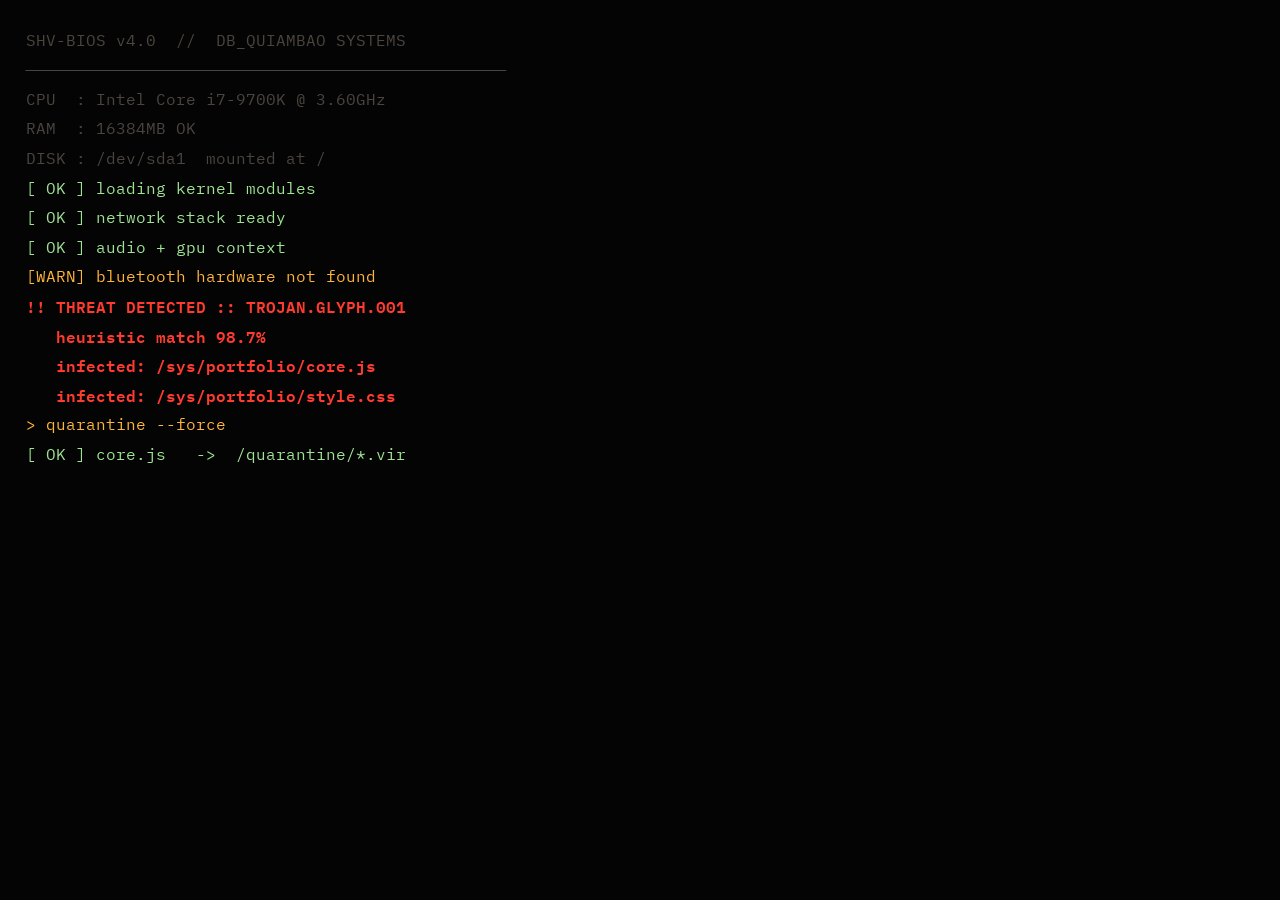
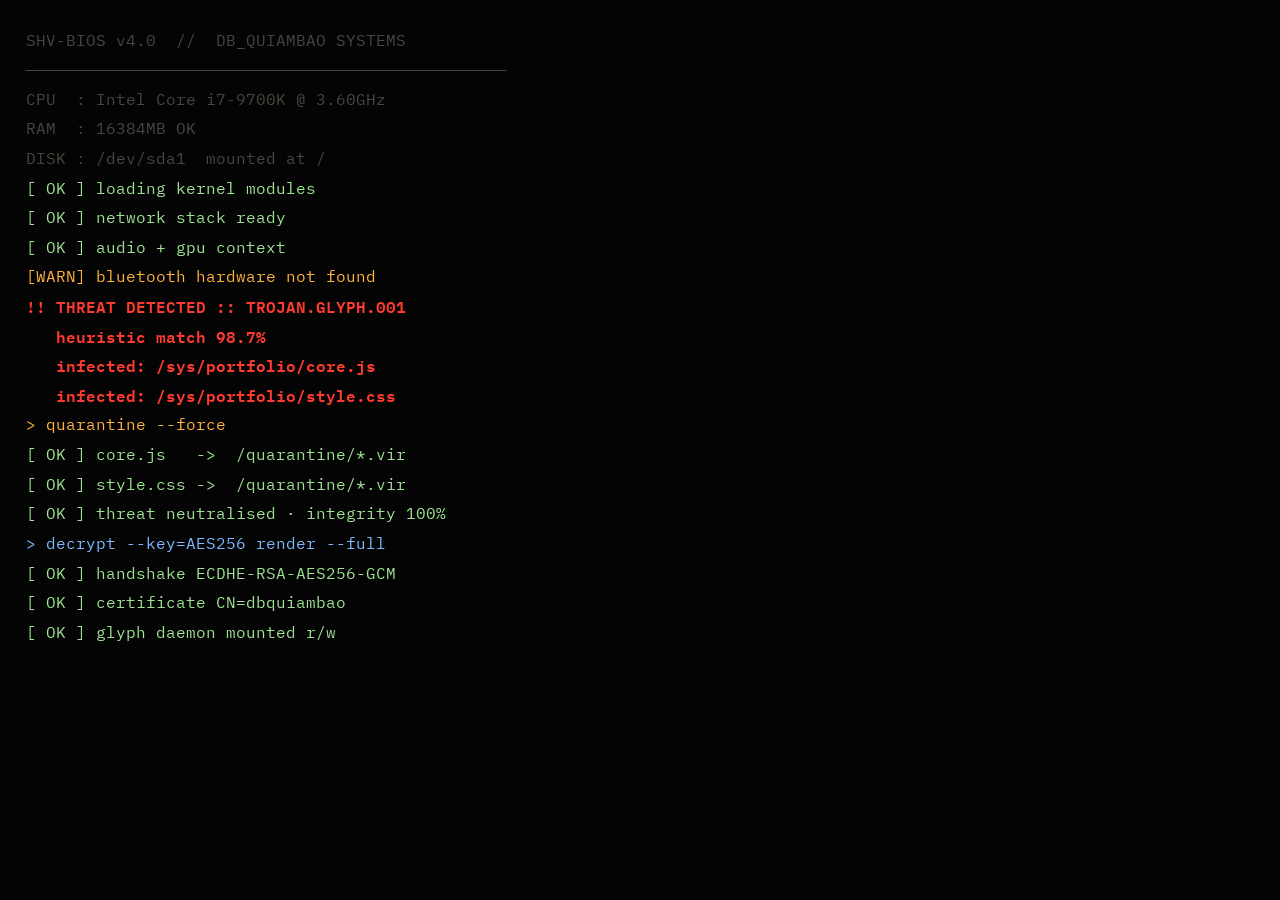
